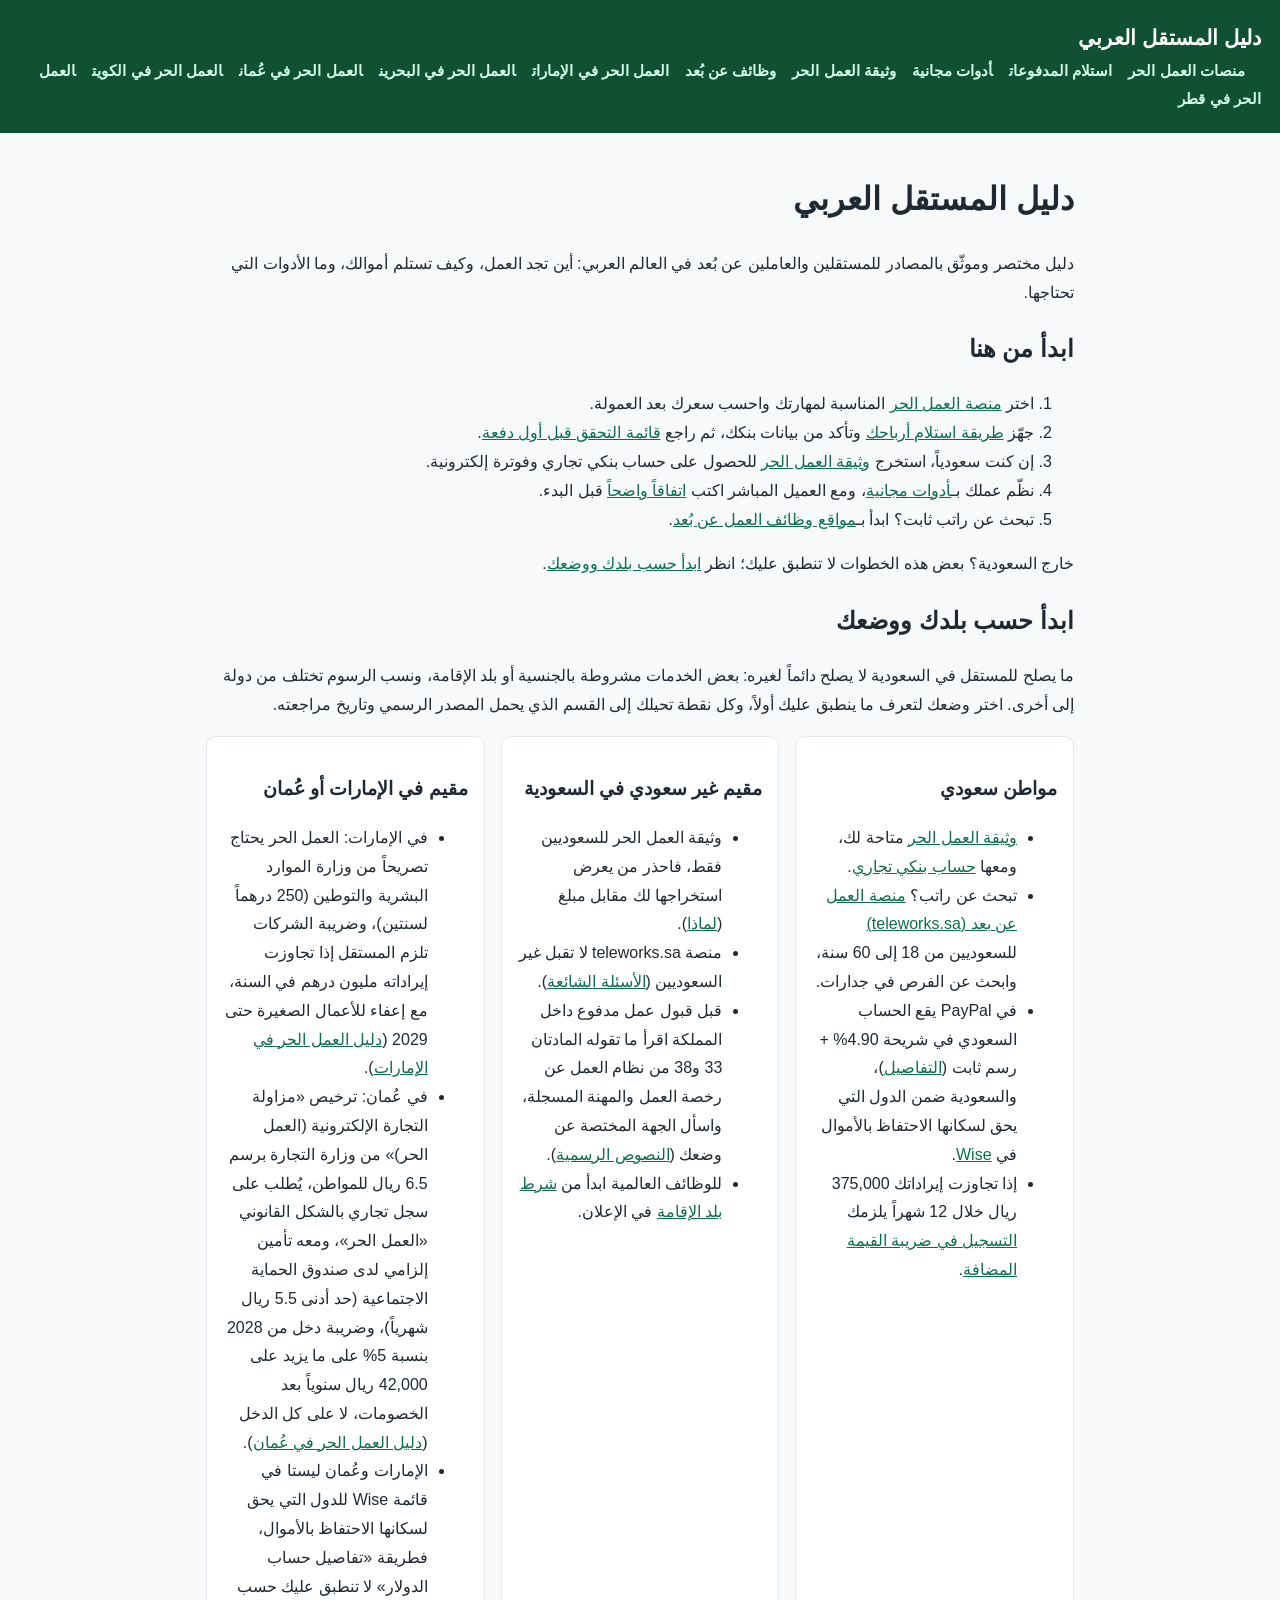
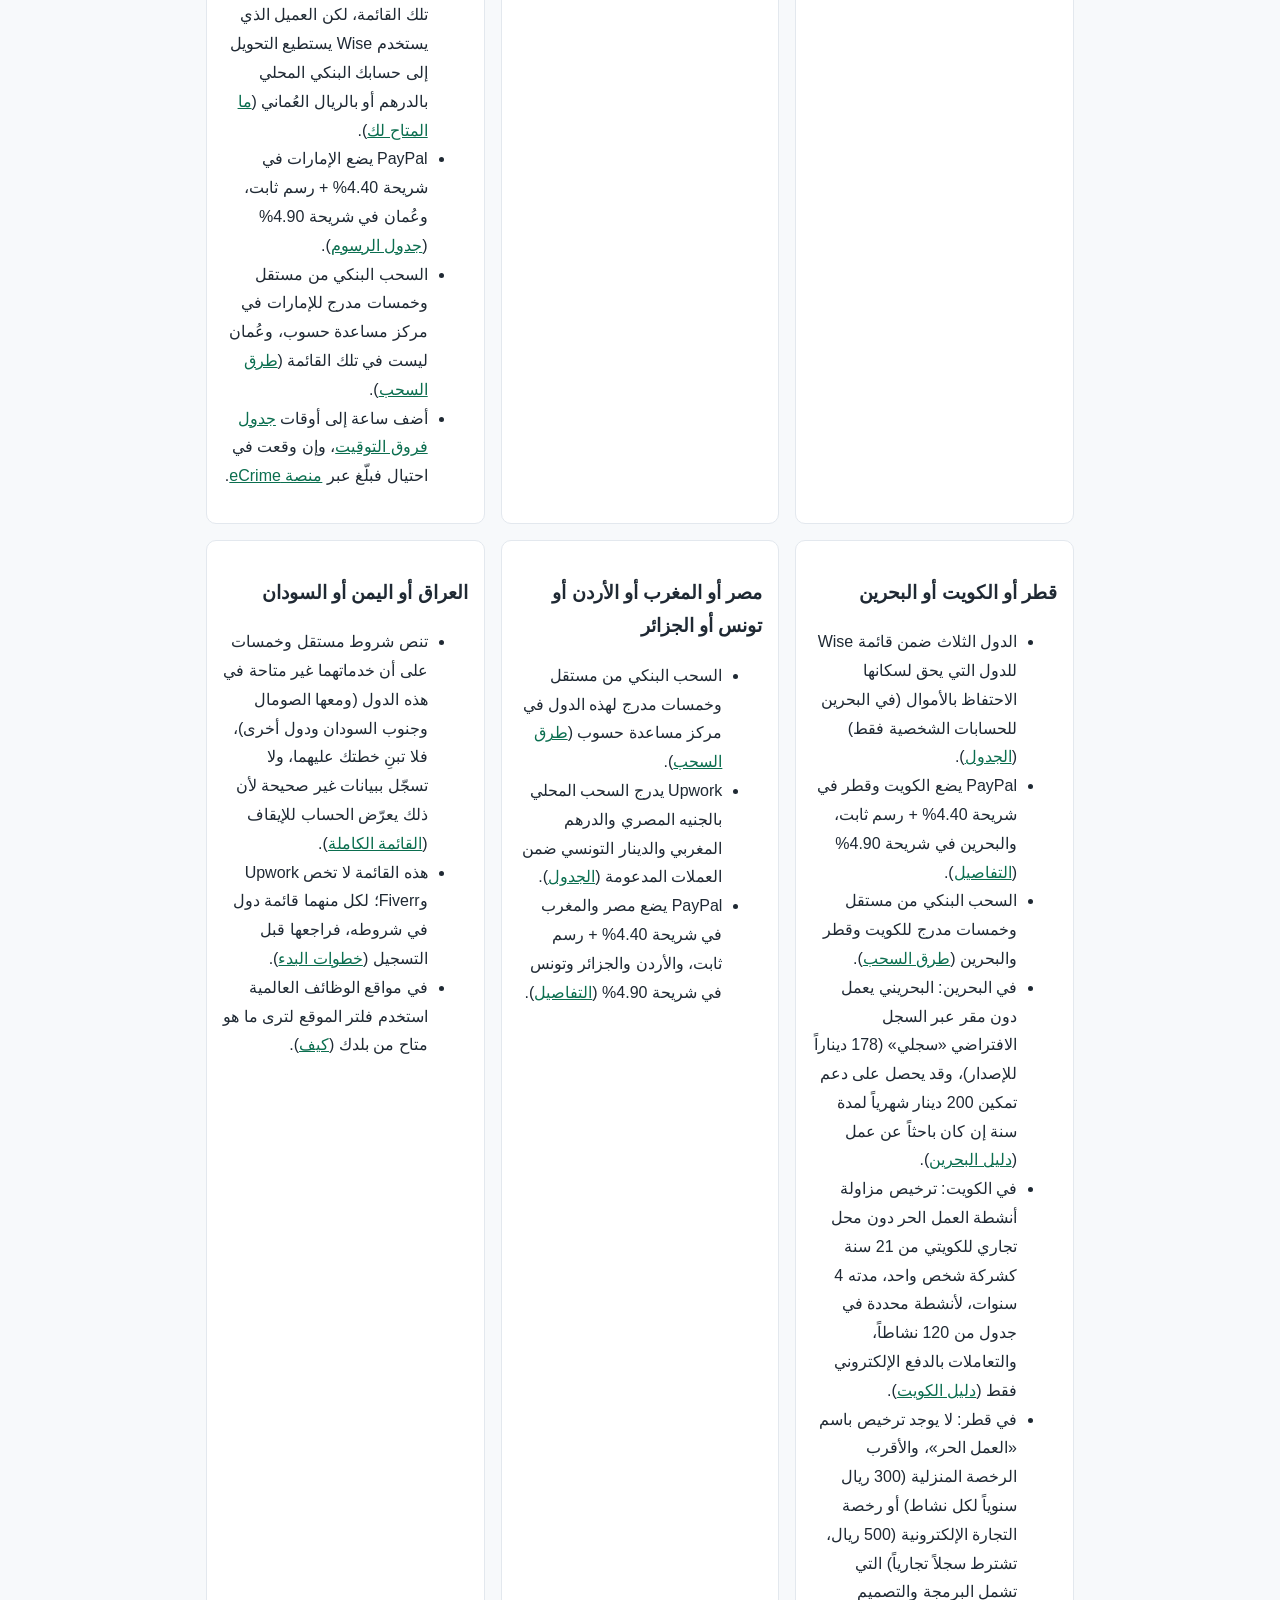
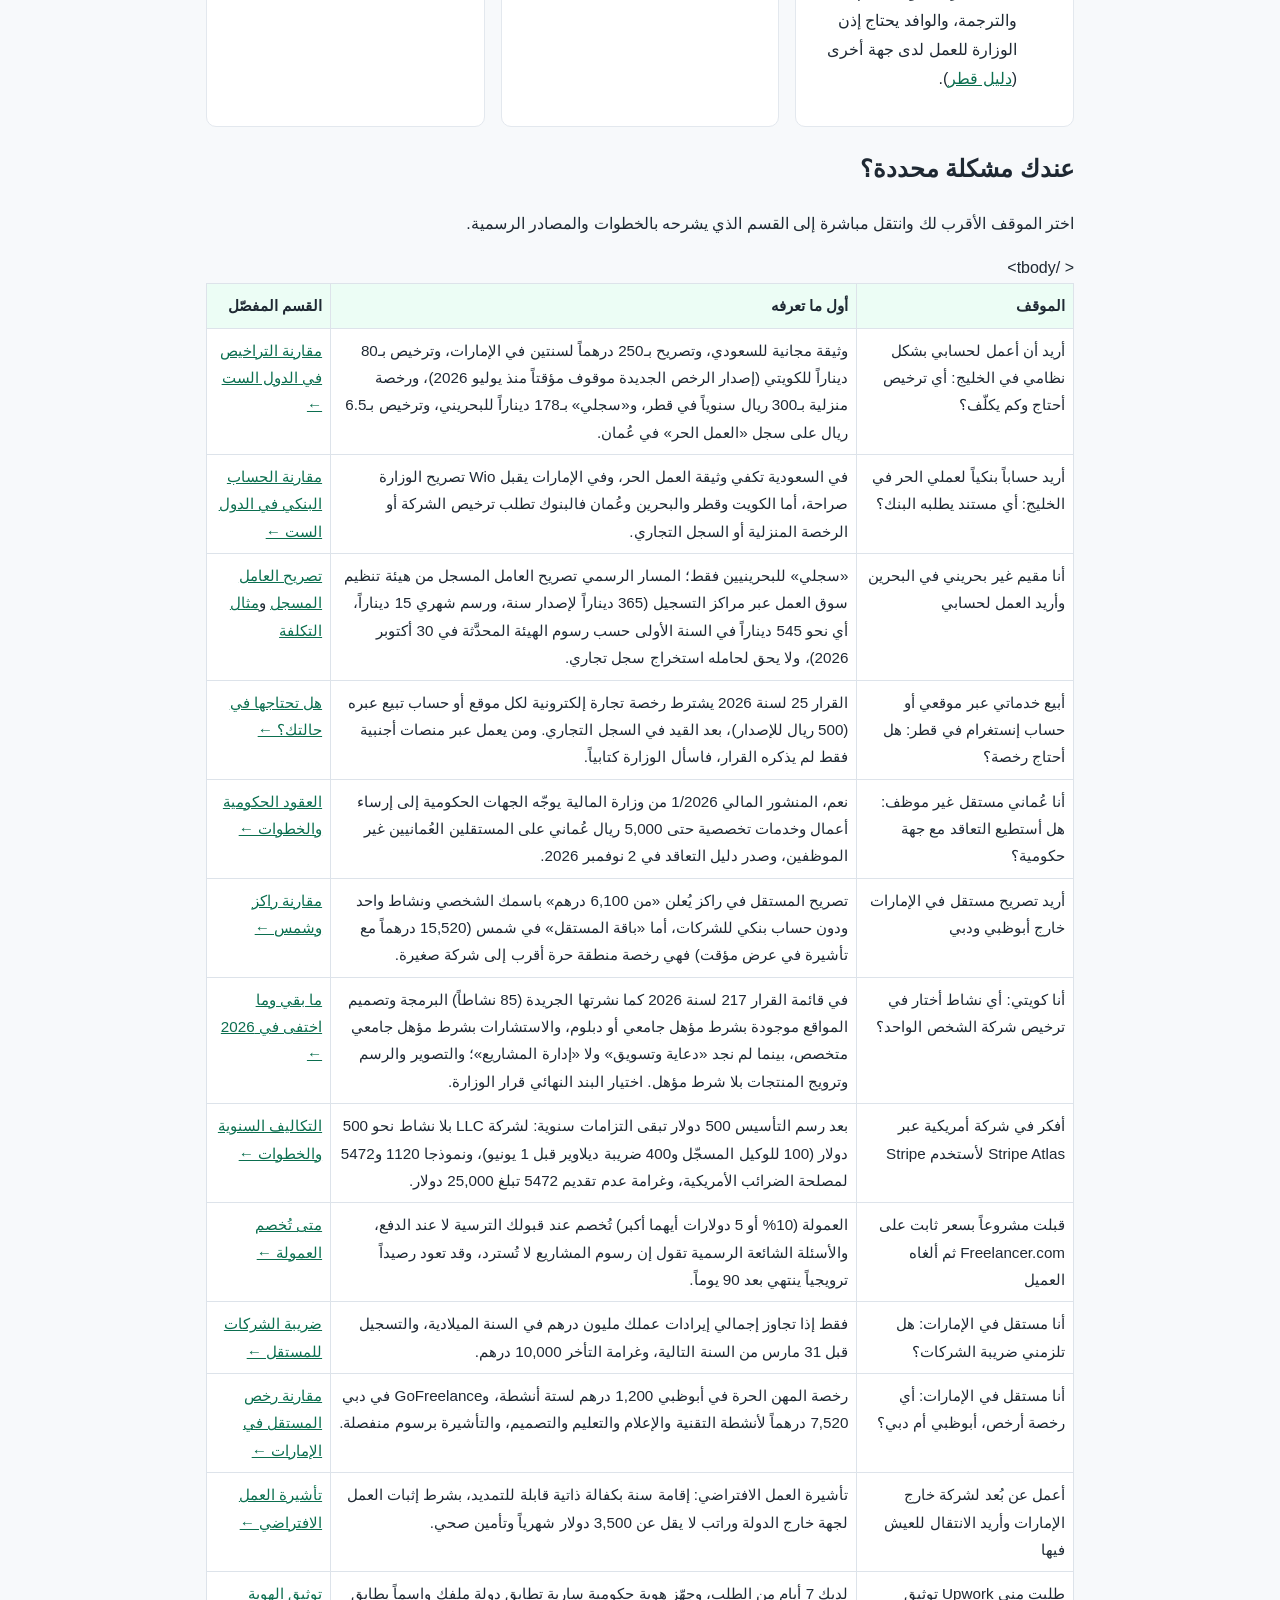
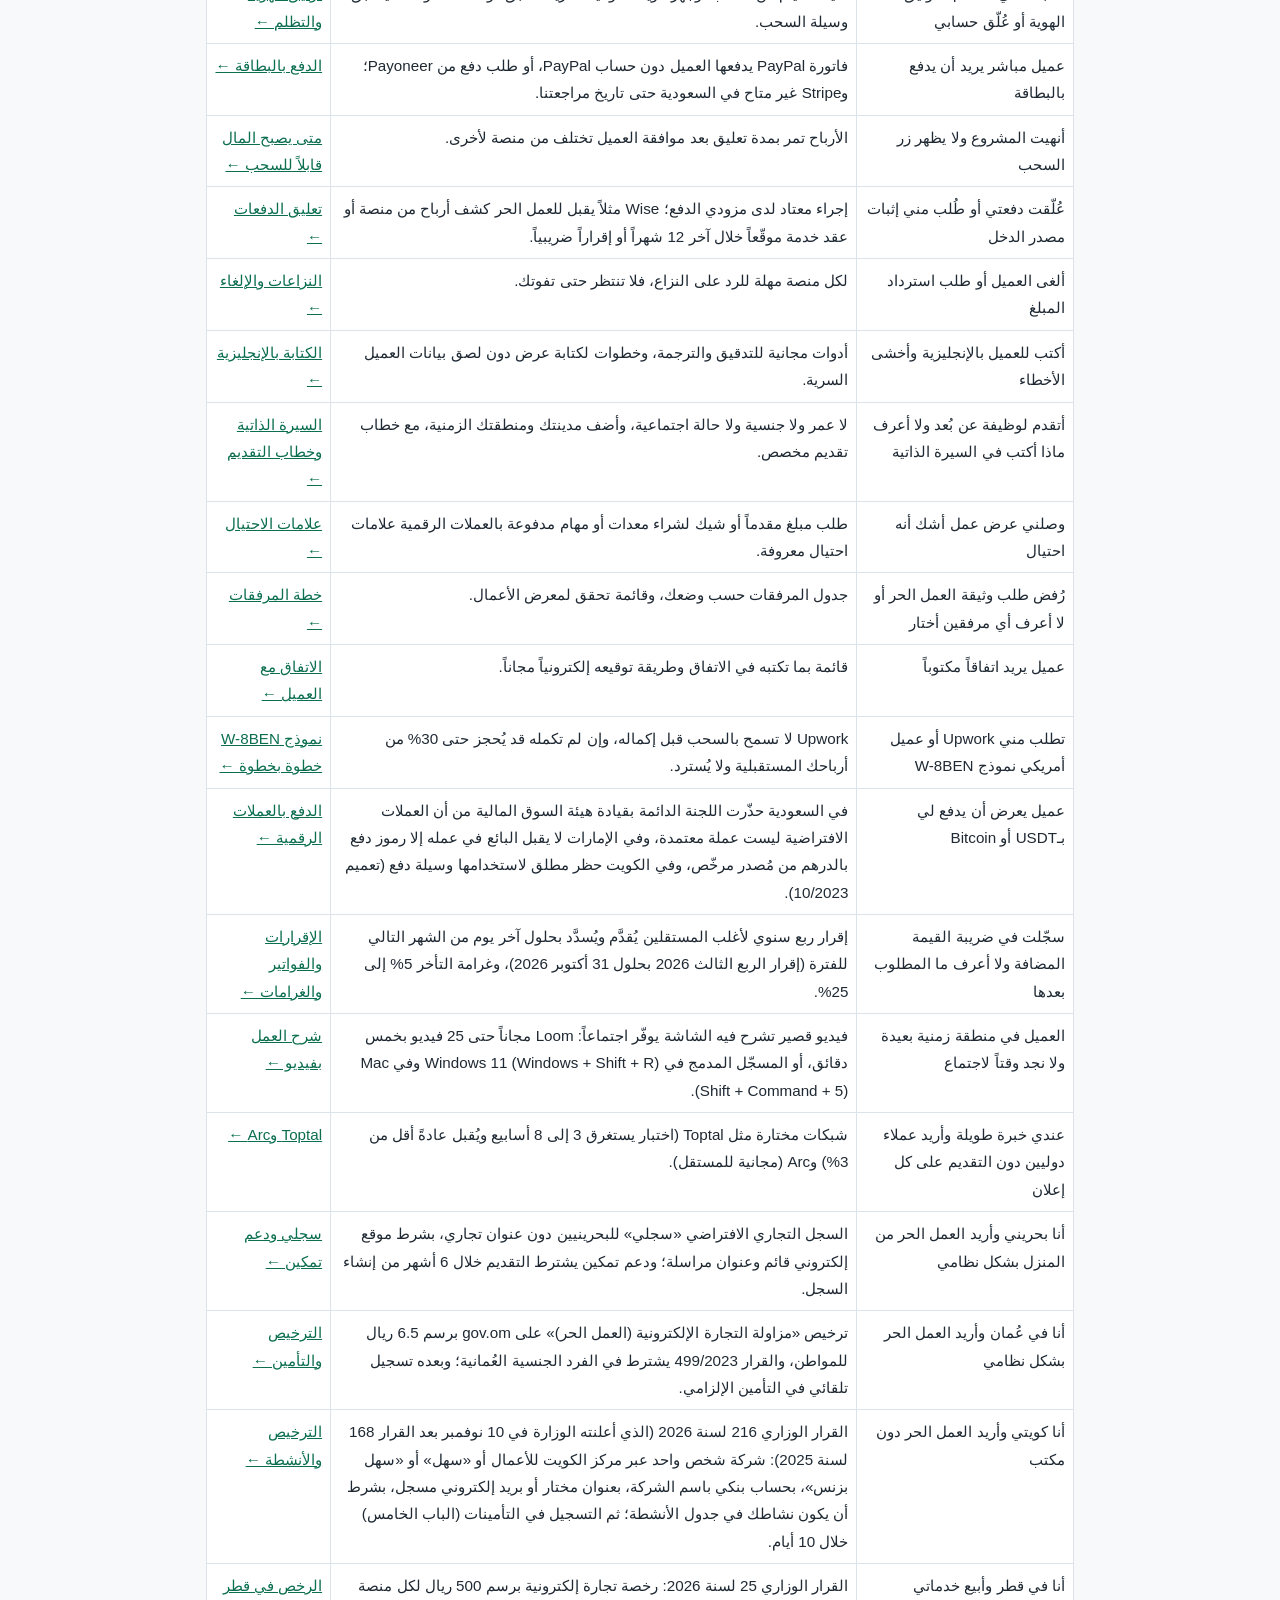
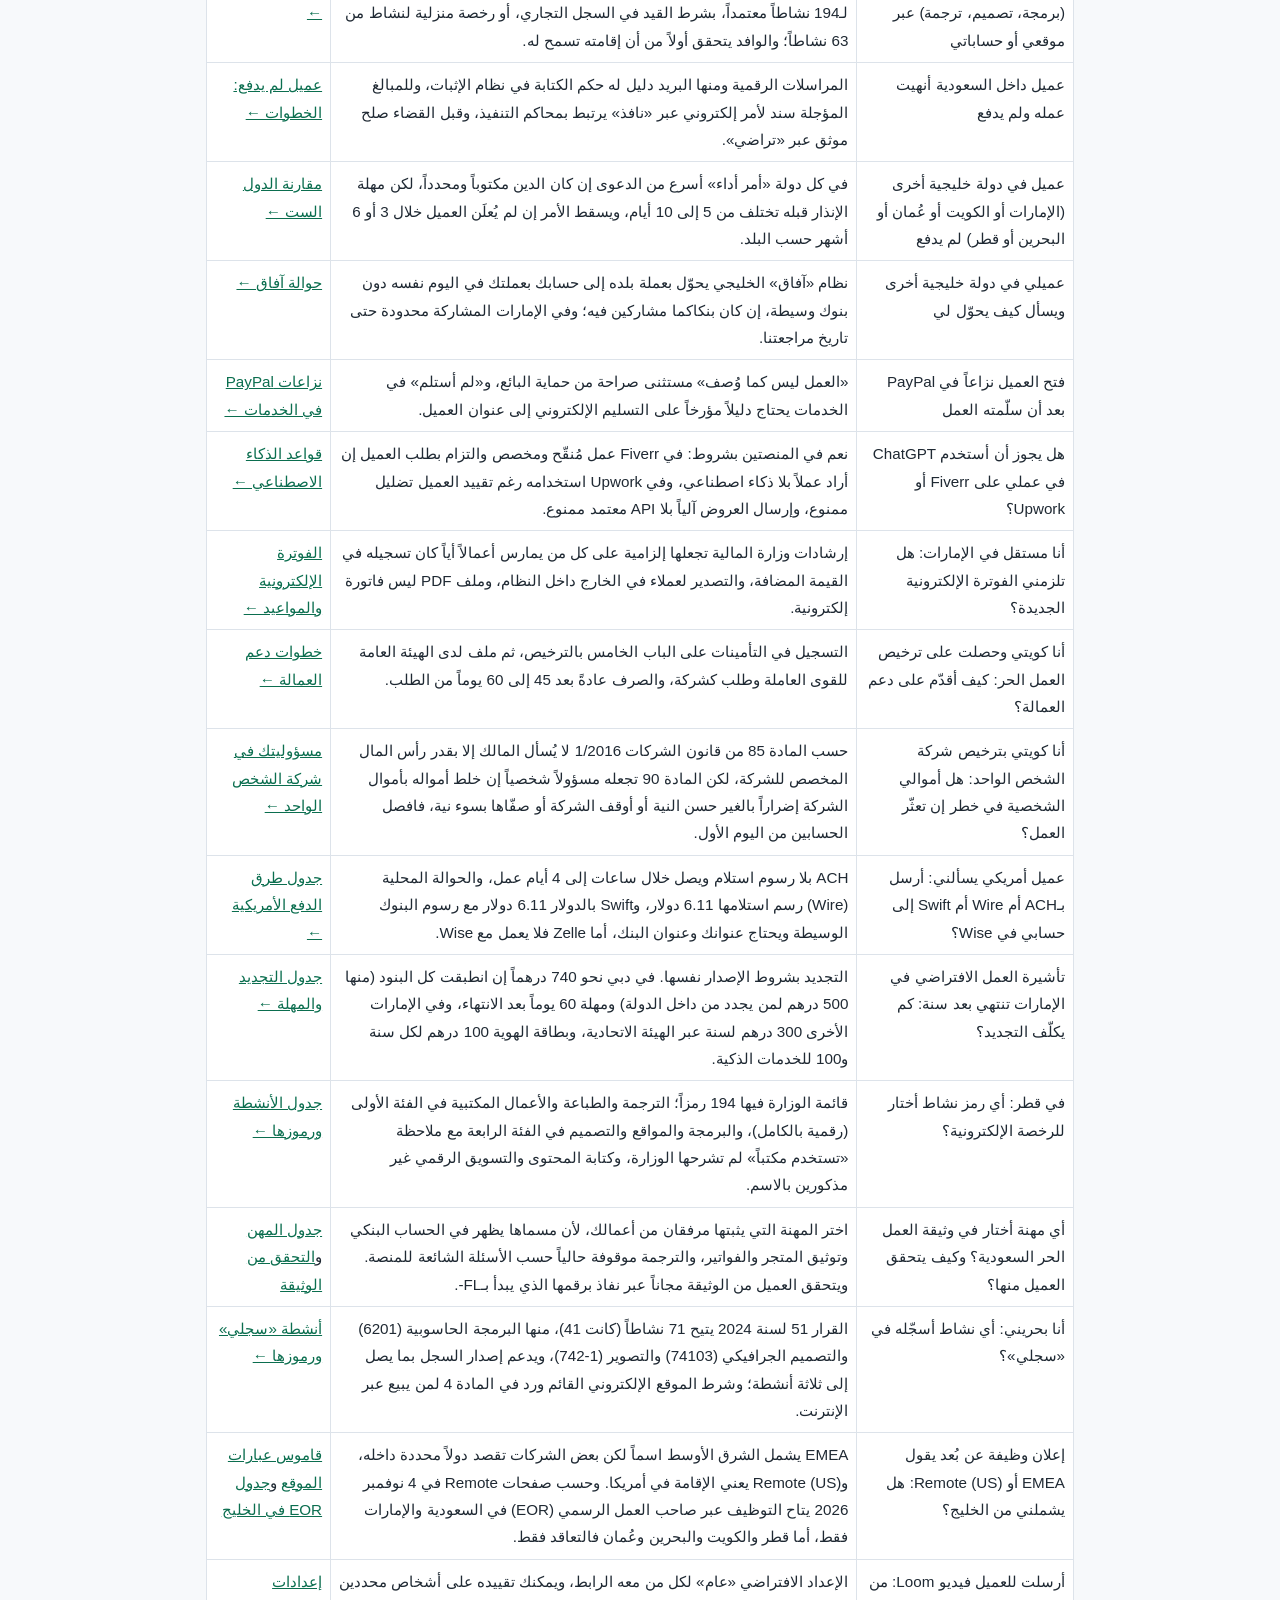
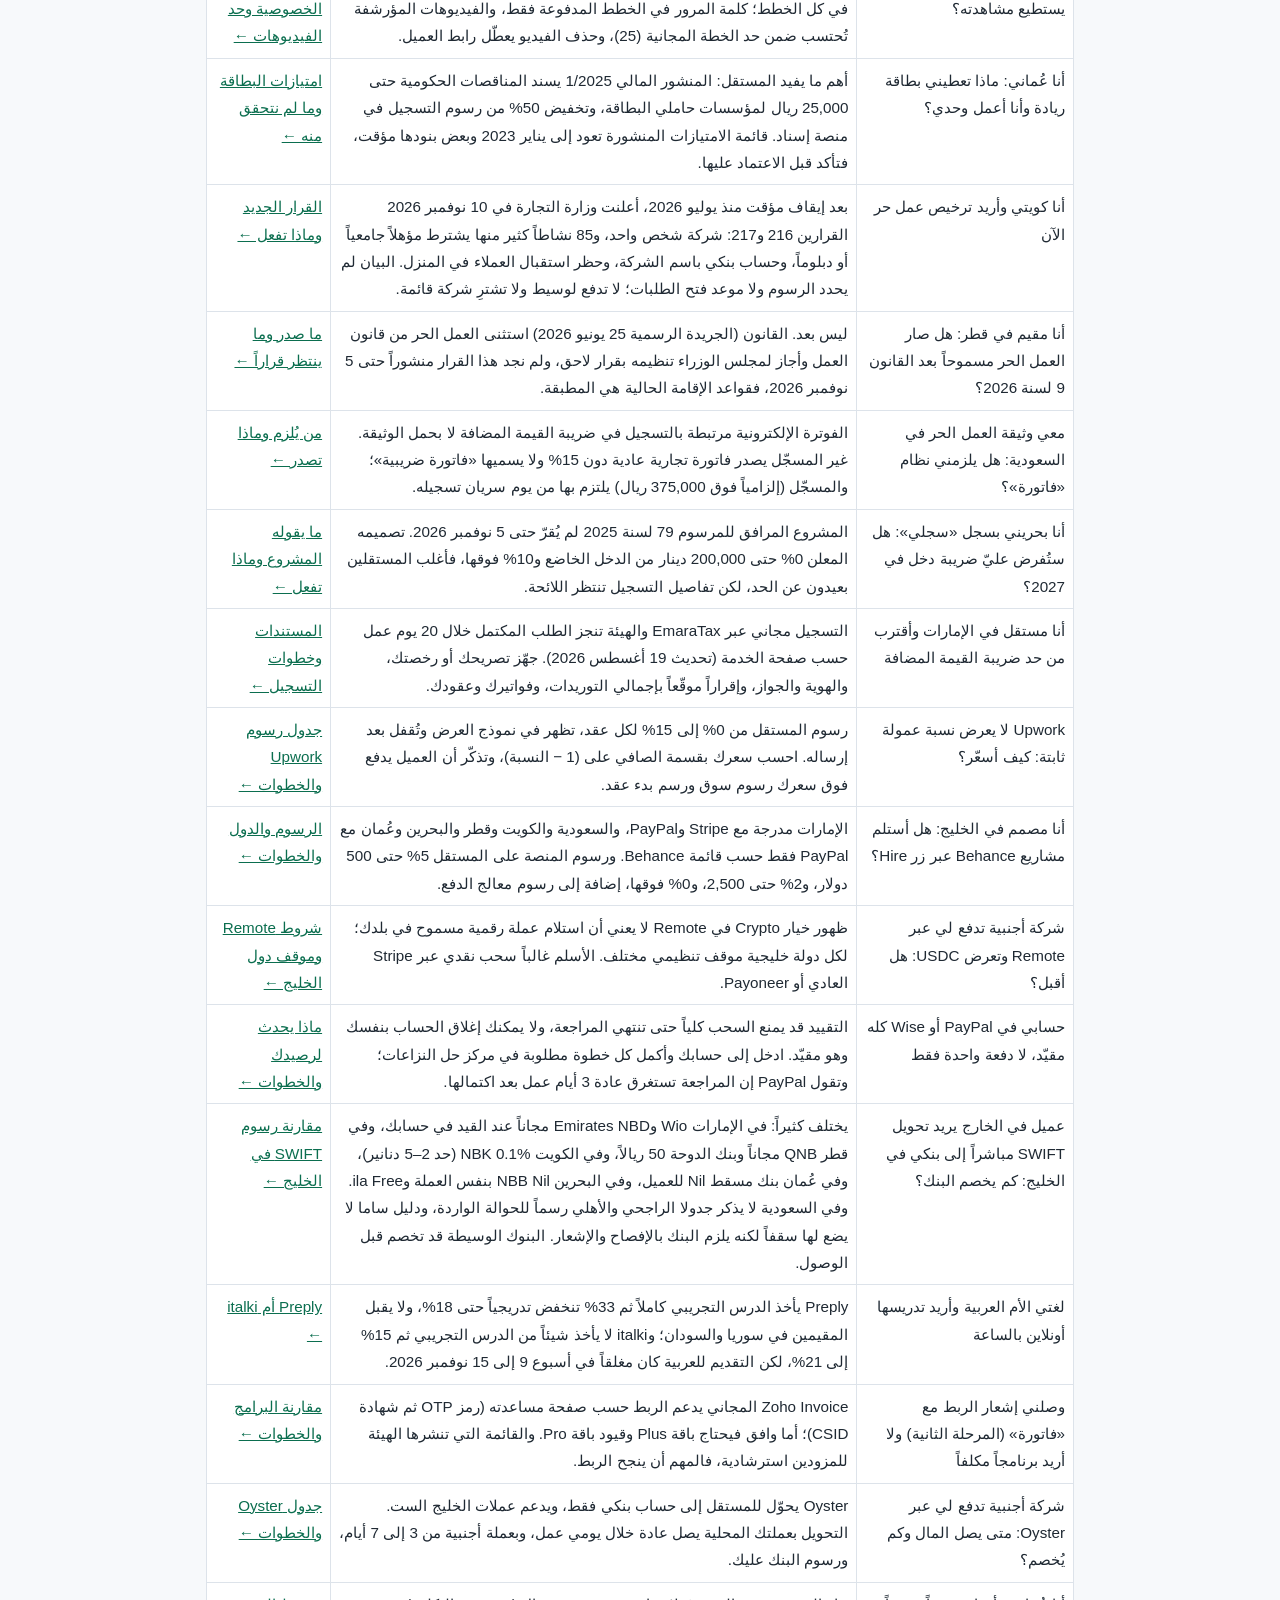
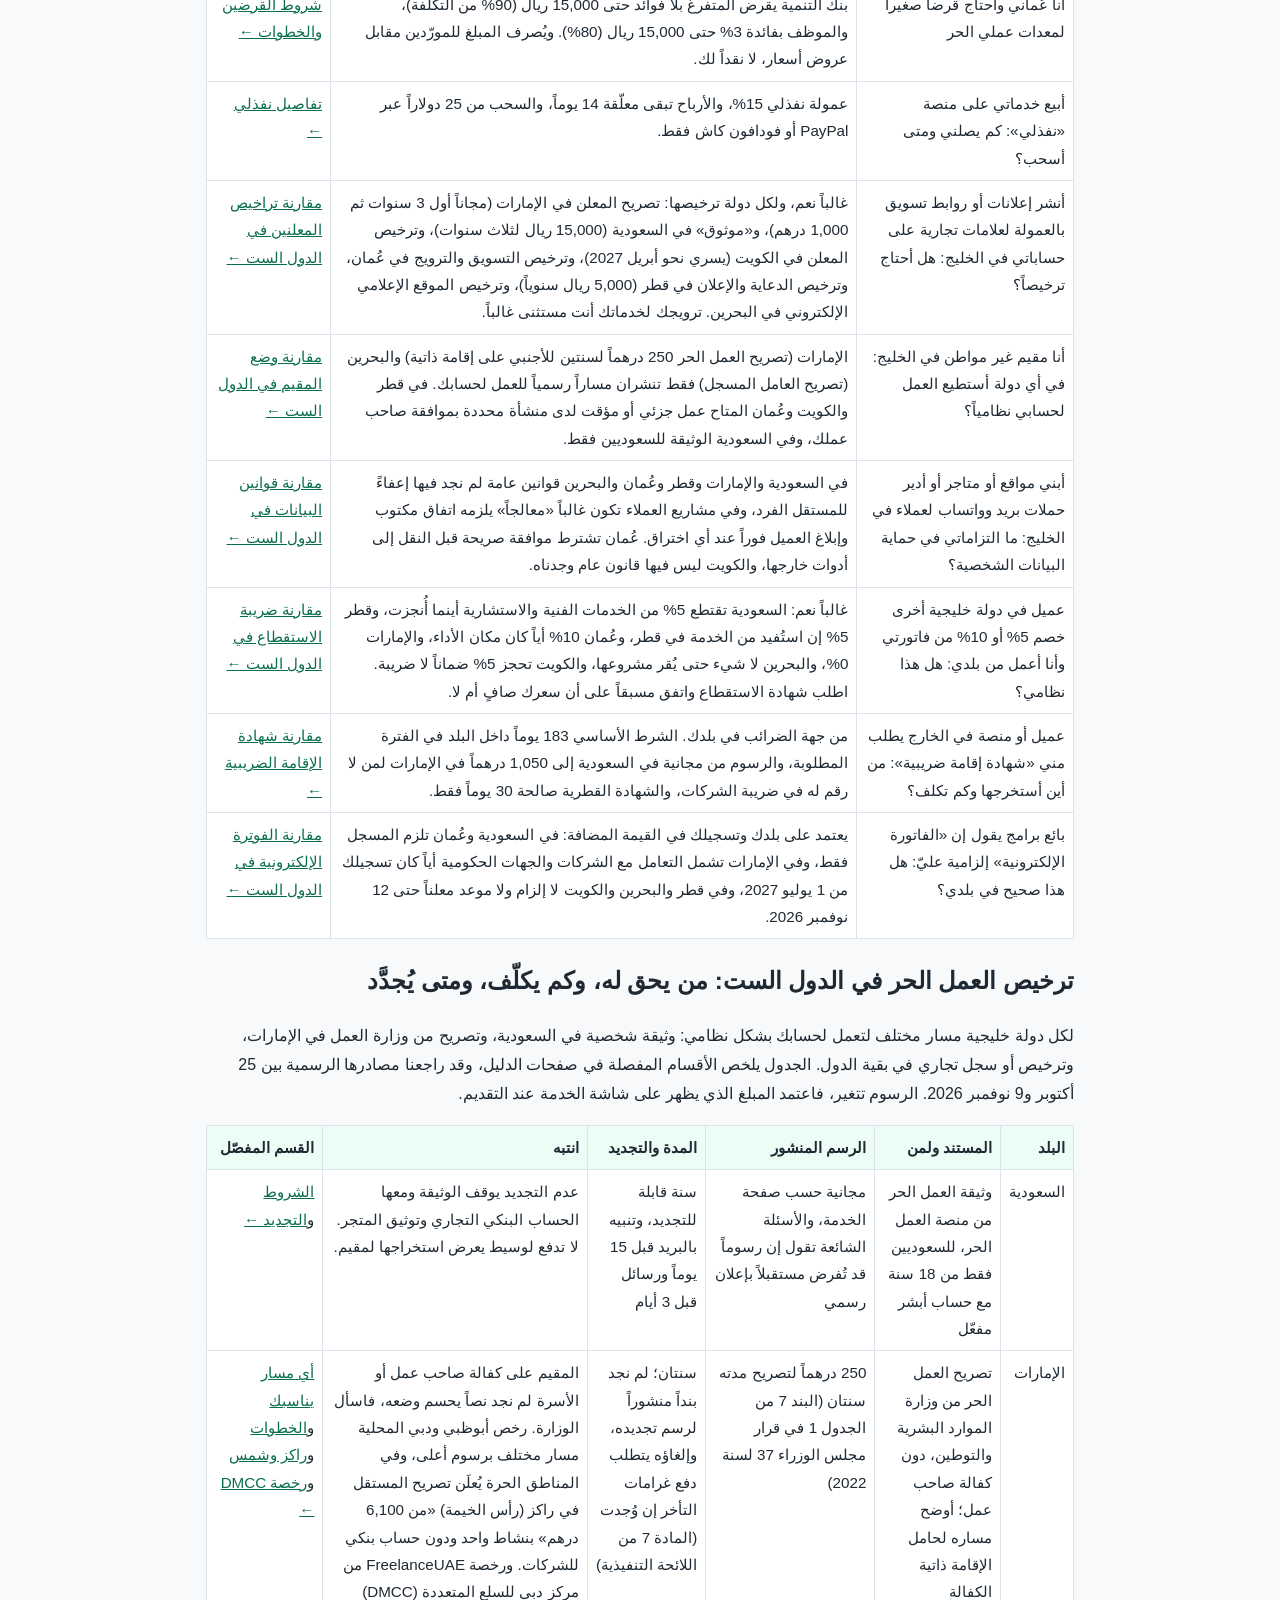
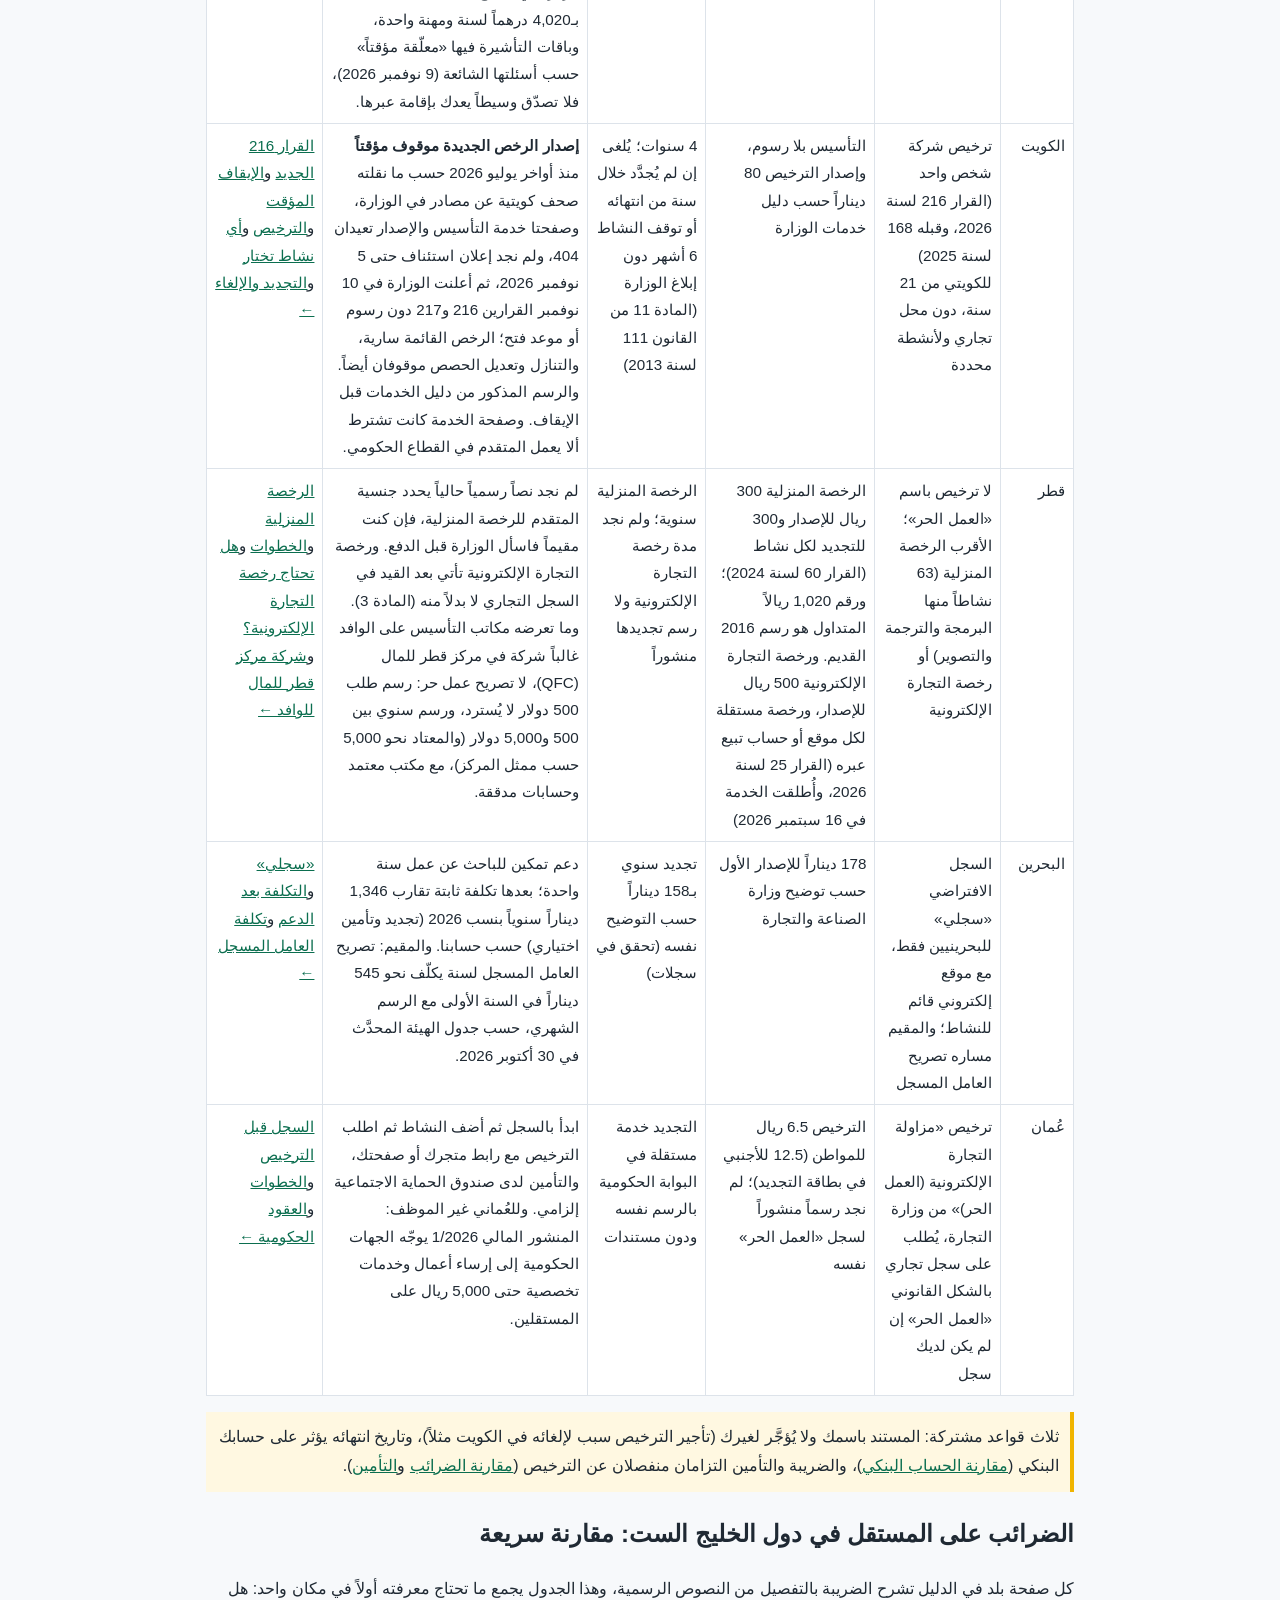
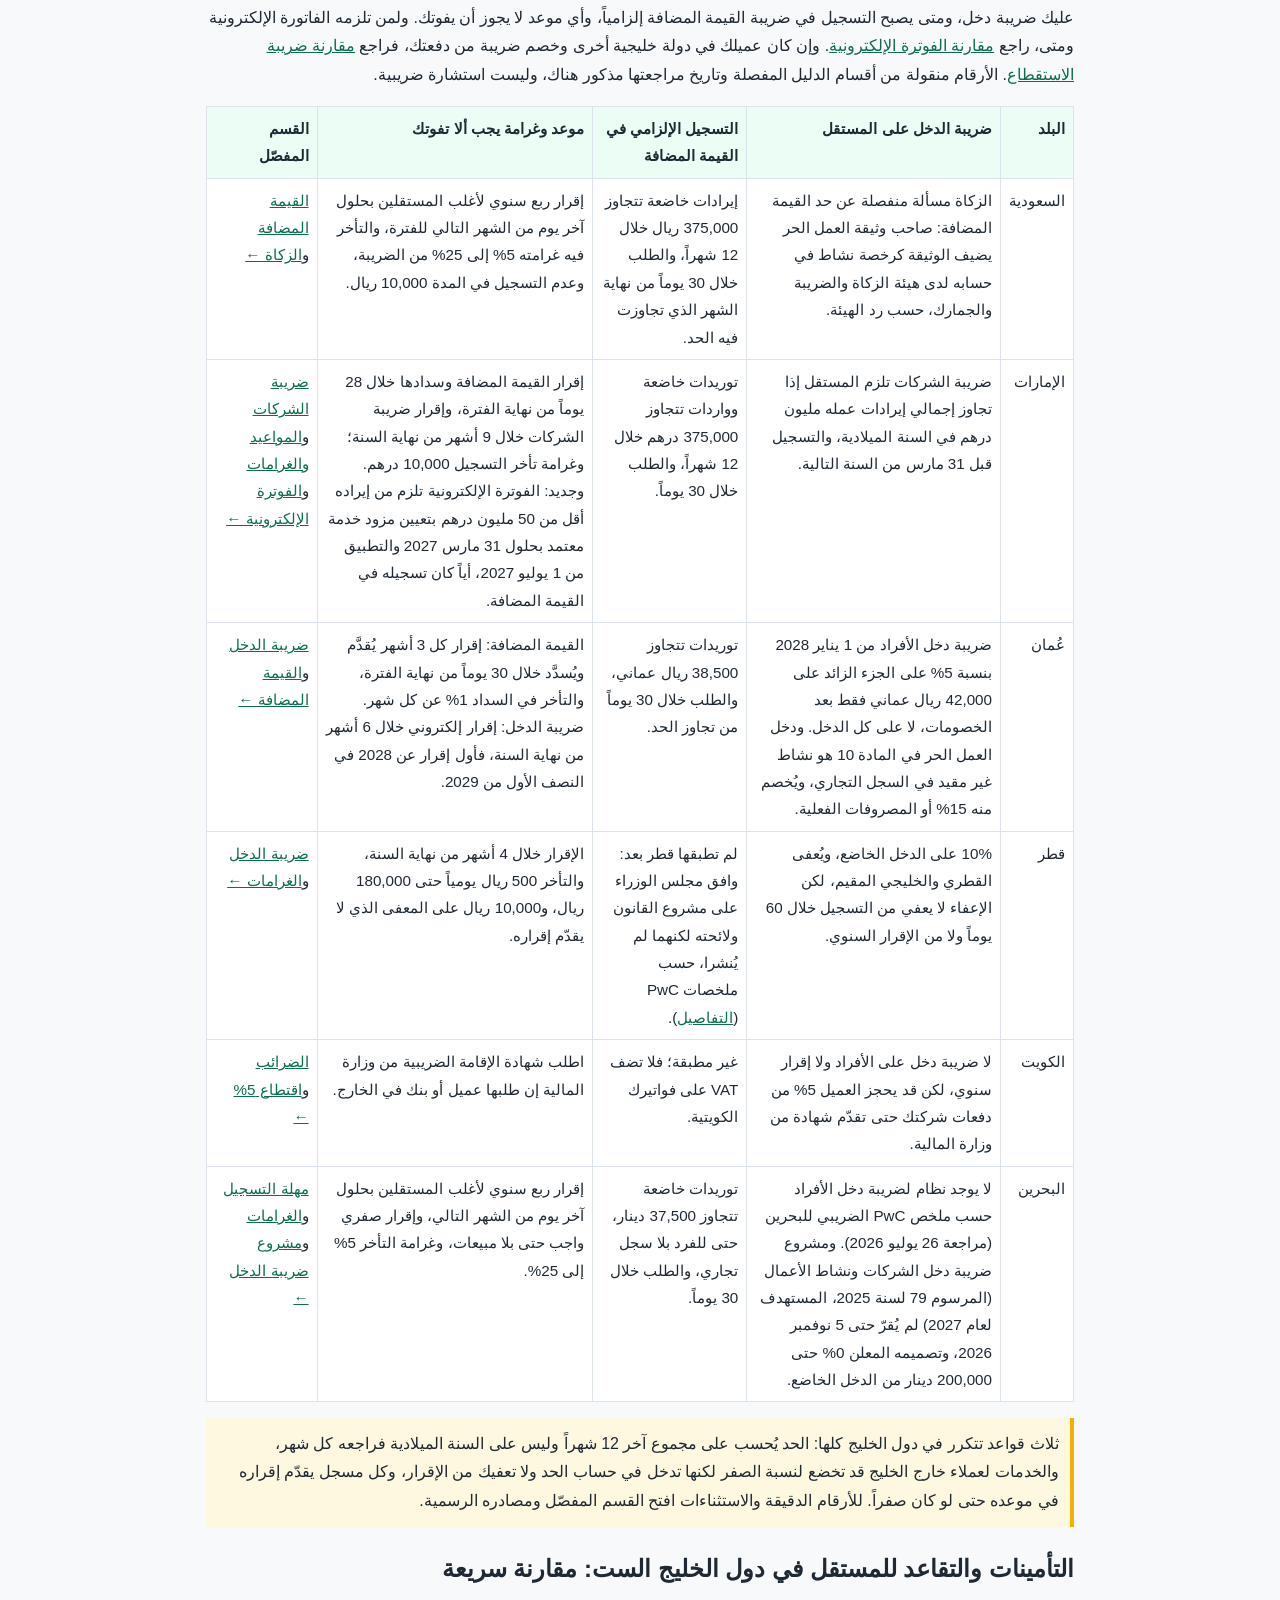
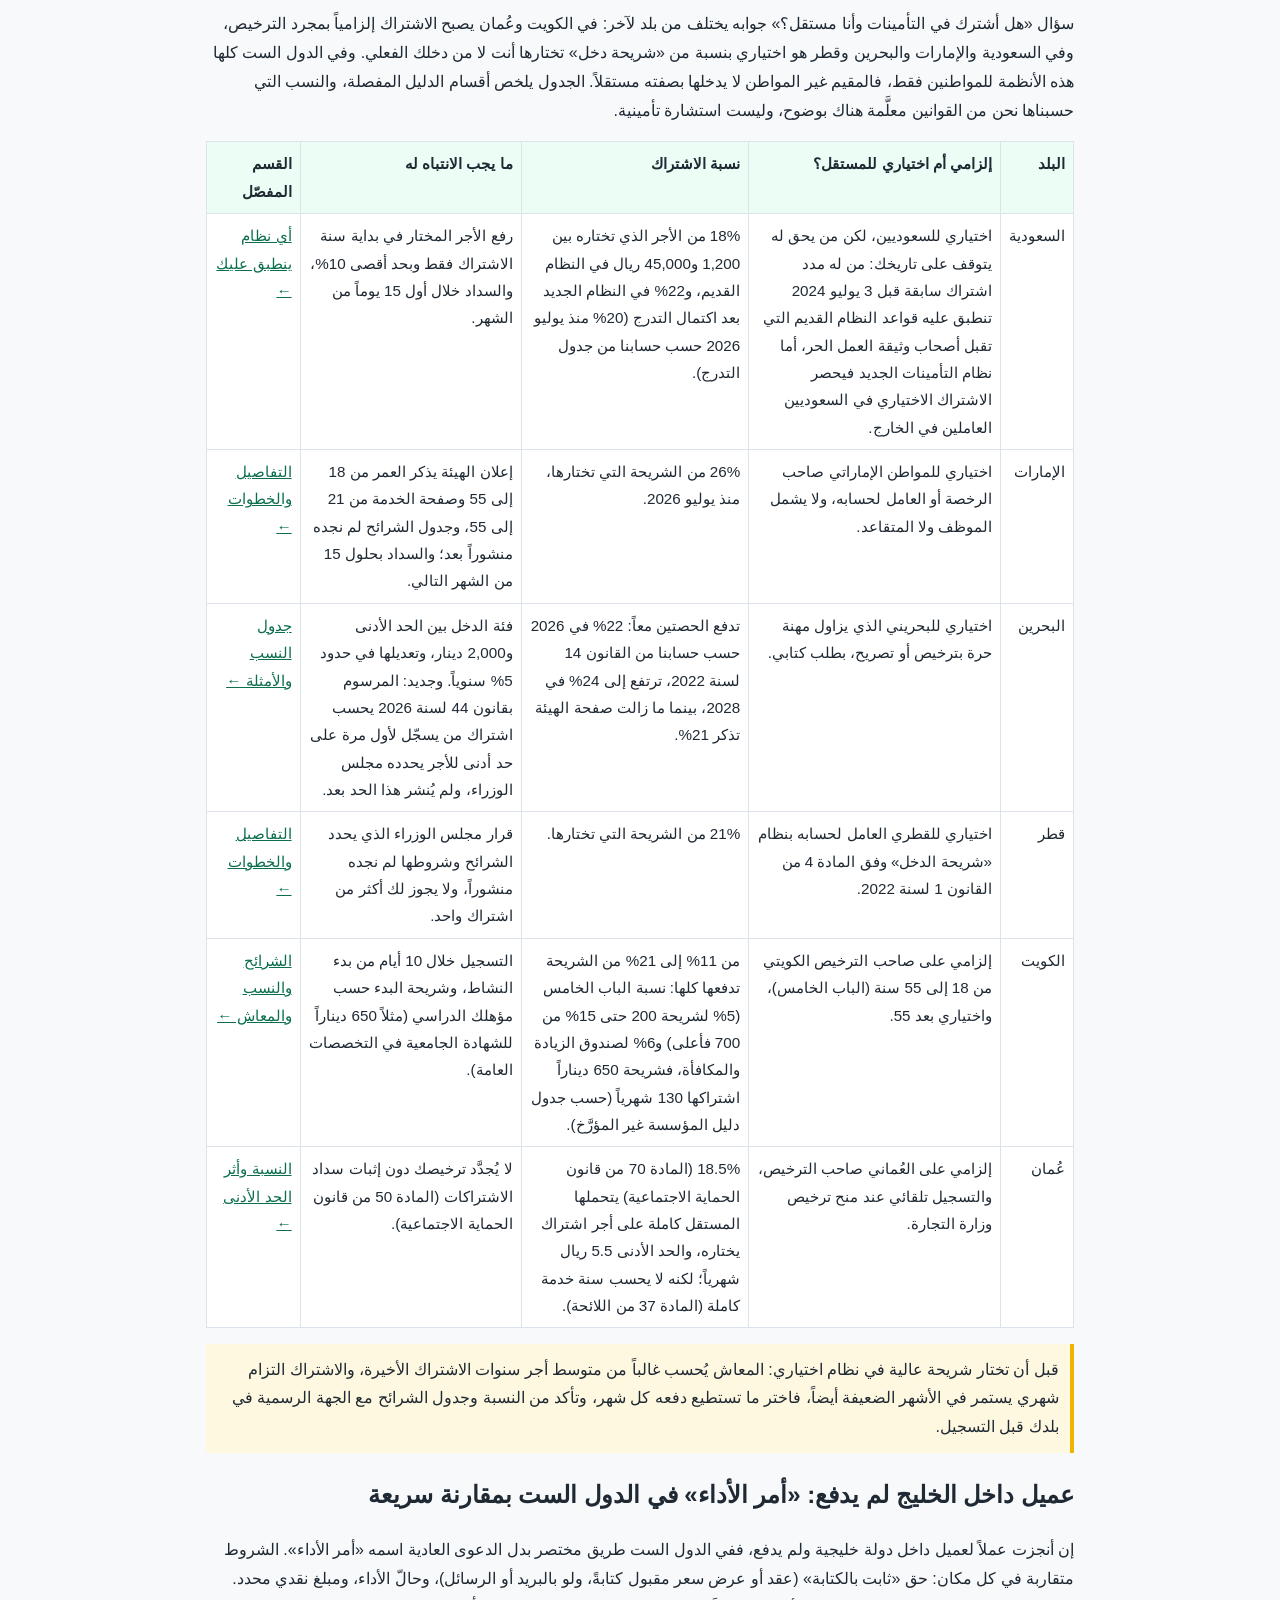
==== index.html @ 038fd0be "Kuwait: new #trc-kw table on the Kuwaiti tax residency certificate (183-day MOI entry/exit test, app" ====
<!doctype html><html lang="ar" dir="rtl"><head><meta charset="utf-8"><meta name="viewport" content="width=device-width,initial-scale=1"><title>دليل المستقل العربي: منصات العمل الحر واستلام المدفوعات والتراخيص في الخليج</title><meta name="description" content="دليل عربي للمستقلين في السعودية والخليج: عمولات المنصات، ورسوم SWIFT في بنوك الدول الست، ومن تلزمه الفاتورة الإلكترونية ومتى، والضرائب والتأمينات وحماية البيانات."><meta property="og:type" content="website"><meta property="og:site_name" content="دليل المستقل العربي"><meta property="og:locale" content="ar_AR"><meta property="og:title" content="دليل المستقل العربي: منصات العمل الحر واستلام المدفوعات والتراخيص في الخليج"><meta property="og:description" content="دليل عربي للمستقلين في السعودية والخليج: عمولات المنصات، ورسوم SWIFT في بنوك الدول الست، ومن تلزمه الفاتورة الإلكترونية ومتى، والضرائب والتأمينات وحماية البيانات."><meta property="og:url" content="https://semidictator.github.io/arab-freelancer-directory/"><meta name="twitter:card" content="summary"><link rel="canonical" href="https://semidictator.github.io/arab-freelancer-directory/"><link rel="stylesheet" href="style.css"><script type="application/ld+json">{"@context": "https://schema.org", "@graph": [{"@type": "WebSite", "name": "دليل المستقل العربي", "url": "https://semidictator.github.io/arab-freelancer-directory/", "inLanguage": "ar"}, {"@type": "FAQPage", "mainEntity": [{"@type": "Question", "name": "كم تأخذ منصات العمل الحر من أرباحي؟", "acceptedAnswer": {"@type": "Answer", "text": "حسب الصفحات الرسمية وقت المراجعة: مستقل 15% (العمولة الأساسية)، وخمسات 20%، وFiverr 20%، وUpwork من 0% إلى 15% حسب العقد، وFreelancer.com عشرة بالمئة أو 5 دولارات أيهما أكبر في مشاريع السعر الثابت."}}, {"@type": "Question", "name": "كيف أحسب سعري حتى يصلني المبلغ الذي أريده؟", "acceptedAnswer": {"@type": "Answer", "text": "اقسم الصافي الذي تريده على (1 ناقص نسبة العمولة). مثال: لتستلم 85 دولاراً على منصة عمولتها 15% اطلب 100 دولار. انتبه إلى الحد الأدنى للعمولة في بعض المنصات، مثل 5 دولارات في Freelancer.com."}}, {"@type": "Question", "name": "عميل من الخارج يريد أن يدفع لي مباشرة، ما أفضل طريقة؟", "acceptedAnswer": {"@type": "Answer", "text": "يعتمد على مكانه وطريقة دفعه: Wise مناسبة لعميل يدفع بتحويل بنكي عادي في بلده، وPayPal أسهل للعميل لكن رسوم الاستلام الدولي في السعودية 4.90% مع رسم ثابت، والتحويل البنكي المباشر (SWIFT) يحتاج آيبانك واتفاقاً على من يدفع الرسوم."}}, {"@type": "Question", "name": "هل أحتاج وثيقة العمل الحر في السعودية؟", "acceptedAnswer": {"@type": "Answer", "text": "الوثيقة للسعوديين من عمر 18 سنة، وتُستخرج عبر freelance.sa مجاناً حالياً حسب الصفحة الرسمية، ومن مزاياها فتح حساب بنكي تجاري. لا تدفع لأي وسيط يعرض استخراجها مقابل مبلغ."}}, {"@type": "Question", "name": "متى يلزمني التسجيل في ضريبة القيمة المضافة في السعودية؟", "acceptedAnswer": {"@type": "Answer", "text": "حسب هيئة الزكاة والضريبة والجمارك: التسجيل إلزامي إذا تجاوزت إيراداتك الخاضعة 375,000 ريال خلال 12 شهراً (فعلياً أو متوقعاً)، واختياري بين 187,500 و375,000 ريال."}}, {"@type": "Question", "name": "ما حد التسجيل الإلزامي في ضريبة القيمة المضافة في كل دولة خليجية؟", "acceptedAnswer": {"@type": "Answer", "text": "حسب أقسام الدليل المفصلة: السعودية 375,000 ريال والإمارات 375,000 درهم خلال 12 شهراً، وعُمان 38,500 ريال عماني، والبحرين 37,500 دينار، أما قطر والكويت فلا تطبقان ضريبة القيمة المضافة حتى تاريخ مراجعتنا. والخدمات لعملاء خارج الخليج قد تخضع لنسبة الصفر لكنها تدخل في حساب الحد."}}, {"@type": "Question", "name": "كيف أعرف أن عرض العمل عن بُعد وهمي؟", "acceptedAnswer": {"@type": "Answer", "text": "من أبرز العلامات التي تحذّر منها FBI وFTC: طلب دفع مبلغ مقدماً، أو إرسال شيك لتشتري به معدات، أو مهام «تحسين» مدفوعة بالعملات الرقمية، أو طلب بياناتك البنكية قبل التوظيف الفعلي."}}, {"@type": "Question", "name": "أنهيت المشروع في مستقل أو خمسات، فلماذا لا يظهر زر السحب؟", "acceptedAnswer": {"@type": "Answer", "text": "لأن الأرباح تمر بمدة تعليق قبل أن تصبح قابلة للسحب: في مستقل 14 يوم عمل حسب مركز المساعدة بعد موافقة صاحب المشروع على الاستلام، ثم يظهر الزر عند وصول الرصيد إلى الحد الأدنى (25 دولاراً عبر PayPal و250 دولاراً للحساب البنكي حسب شروط الاستخدام). وفي خمسات تُعد الخدمة مستلمة تلقائياً بعد 72 ساعة إن لم يرد المشتري. السحب إلى حساب شخصي باسمك فقط."}}, {"@type": "Question", "name": "هل تُسقط وثيقة العمل الحر دعم حساب المواطن؟", "acceptedAnswer": {"@type": "Answer", "text": "منصة العمل الحر تحيل هذا السؤال إلى الجهات المعنية، أما برنامج حساب المواطن فيطلب الإفصاح عن الدخل الإضافي ويستمر الدعم لمن تنطبق عليه شروط الأهلية؛ فالمؤثر هو الدخل الذي تفصح عنه لا الوثيقة نفسها. أدخل أرباحك تحت نوع «عوائد مالية وأعمال تجارية»، وحدّث بياناتك خلال 15 يوماً من أي تغيير."}}, {"@type": "Question", "name": "وثيقة العمل الحر أم سجل تجاري: أيهما أحتاج؟", "acceptedAnswer": {"@type": "Answer", "text": "إن كنت تقدم خدمة بنفسك (تصميم، برمجة، كتابة…) لعملاء أو عبر المنصات فالوثيقة تكفي غالباً، وإصدارها بلا رسوم حالياً. أما فتح محل أو استقدام عمالة أو الاستيراد والتصدير بكميات تجارية فيحتاج سجلاً تجارياً، وتأكيد بياناته السنوي 500 ريال حسب المنصة الوطنية."}}, {"@type": "Question", "name": "أنا موظف، هل يمكنني استخراج وثيقة العمل الحر؟", "acceptedAnswer": {"@type": "Answer", "text": "نعم حسب الأسئلة الشائعة لمنصة العمل الحر: القرار الوزاري يتيح التقديم لجميع المواطنين والمواطنات بمن فيهم الموظف الحكومي، لكن ممارسة المهنة تعتمد على اشتراطات الجهة المشرفة وجهة عملك. تأكد من لوائح جهة عملك قبل أن تبدأ."}}, {"@type": "Question", "name": "عميل طلب رقم واتساب أو أن يدفع لي خارج المنصة، هل أوافق؟", "acceptedAnswer": {"@type": "Answer", "text": "لا. شروط مستقل وخمسات تمنع طلب التواصل أو الدفع خارج الموقع وقد يُوقف الحساب مؤقتاً أو دائماً، وFiverr تسمح بأدوات تواصل خارجية فقط بعد تقديم الطلب ولا تسمح بالدفع خارجها، وUpwork تمنع التواصل والدفع خارجها لمدة 24 شهراً من أول تعرّف على العميل عبرها إلا بدفع رسوم التحويل (Conversion Fee). وفي كل الحالات تفقد حماية المنصة للدفع."}}, {"@type": "Question", "name": "العميل ألغى المشروع أو طلب استرداد المبلغ بعد أن سلّمت العمل، ماذا أفعل؟", "acceptedAnswer": {"@type": "Answer", "text": "تصرّف قبل انتهاء المهلة: في Upwork (سعر ثابت) لديك 7 أيام تقويمية لتقديم نزاع وإلا يُعاد المبلغ المتبقي للعميل، وفي Fiverr يُلغى الطلب تلقائياً إن لم ترد على طلب الإلغاء خلال 48 ساعة. وفي مستقل يحكم مركز المساعدة عند الخلاف وحكمه ملزم للطرفين. جهّز ما يثبت التسليم داخل المنصة قبل أن تضغط أي زر."}}, {"@type": "Question", "name": "دفعتي معلّقة في PayPal أو طلبت Wise إثبات مصدر الدخل، هل هذه مشكلة؟", "acceptedAnswer": {"@type": "Answer", "text": "غالباً إجراء معتاد. في PayPal تُتاح الدفعة مقابل الخدمات عادة بعد 7 أيام من تحديث الطلب إلى «مكتملة»، ونادراً حتى 21 يوماً. وWise تقبل للعمل الحر كشف أرباح من منصة، أو عقداً موقّعاً خلال آخر 12 شهراً يذكر المبلغ الإجمالي وفترة الدفع، أو إقراراً ضريبياً. لا تدفع أي «رسوم فك تعليق» لمن يراسلك."}}, {"@type": "Question", "name": "أنا مقيم في الإمارات أو عُمان، هل أستطيع استلام الدولار عبر Wise؟", "acceptedAnswer": {"@type": "Answer", "text": "حسب قائمة Wise الرسمية التي راجعناها، الإمارات وعُمان ليستا ضمن الدول التي يحق لسكانها الاحتفاظ برصيد وتفاصيل حساب للاستلام، بخلاف السعودية وقطر والكويت والبحرين. لكن العميل الذي يستخدم Wise يستطيع الإرسال إلى حسابك البنكي المحلي بالدرهم أو الريال العُماني دون أن تحتاج حساب Wise."}}, {"@type": "Question", "name": "وقعت في احتيال وظيفة عن بُعد، أين أبلّغ في السعودية؟", "acceptedAnswer": {"@type": "Answer", "text": "اتصل ببنكك أو محفظتك فوراً لإيقاف البطاقة ووقف أي عملية معلّقة، ثم بلّغ أقرب مركز شرطة أو 911 (الرياض والشرقية ومكة) أو 999 (بقية المناطق)، واحتفظ بالأدلة. وإن لم يعالج البنك بلاغك فلديك خدمة الشكوى على المؤسسات المالية لدى البنك المركزي السعودي. احذر ممن يتصل بك لاحقاً بحجة «استرجاع أموالك»."}}, {"@type": "Question", "name": "عندي عميل مباشر من خارج المنصات ولا أضمن أنه سيدفع، ماذا أفعل؟", "acceptedAnswer": {"@type": "Answer", "text": "يمكنك دعوته إلى Upwork عبر Direct Contracts بعمولة ثابتة 5% من قيمة العقد (0% لمشتركي Freelancer Plus النشطين)، أو إلى Freelancer.com عبر رابط no-commission بعمولة 0% إن سبق أن عمل معك ودفع لك، أو بعرض سعر (Quote) بعمولة 3% لعميل جديد. الشرط في الحالتين أن يكون العميل جديداً بلا حساب نشط، فتحصل على حجز المال مقدماً وآلية النزاع. ولا تخلط هذا بنقل عميل تعرفت عليه داخل المنصة إلى خارجها، فهذا مخالفة."}}, {"@type": "Question", "name": "أنا مقيم غير سعودي، هل أستطيع استخراج وثيقة العمل الحر؟", "acceptedAnswer": {"@type": "Answer", "text": "لا حسب المصادر الرسمية التي راجعناها: الأسئلة الشائعة لمنصة العمل الحر وصفحة الخدمة لدى وزارة الموارد البشرية تشترطان أن يكون المتقدم سعودي الجنسية، والقرار الوزاري 99439 يحصرها في المواطنين. أي جهة تعرض استخراجها للمقيمين مقابل مبلغ هي على الأرجح احتيال، والمسار الرسمي للأجنبي لممارسة نشاط لحسابه هو تسجيل استثمار عبر وزارة الاستثمار."}}, {"@type": "Question", "name": "ماذا أكتب في الاتفاق مع العميل المباشر، وكيف يوقّعه مجاناً؟", "acceptedAnswer": {"@type": "Answer", "text": "اكتب نطاق العمل وما ليس ضمنه، وعدد التعديلات، والسعر والعملة وطريقة الدفع ومن يتحمل رسوم التحويل، والدفعة المقدمة ومواعيد الدفعات، ومواعيد التسليم ومدة المراجعة، وانتقال الملكية بعد الدفع الكامل، وما يُدفع عند الإلغاء. وللتوقيع تعطيك خطة Zoho Sign المجانية مستخدماً واحداً و5 طلبات توقيع شهرياً، والعميل لا يحتاج حساباً ليوقّع. هذه نقاط تنظيمية وليست استشارة قانونية."}}, {"@type": "Question", "name": "شركة تعمل عن بُعد طلبت مقابلة نصية فقط ومشروعاً تجريبياً طويلاً، هل هي احتيال؟", "acceptedAnswer": {"@type": "Answer", "text": "ليس بالضرورة. شركة Automattic مثلاً تبدأ معظم مقابلاتها نصياً عبر Slack، وتدفع عن المشروع التجريبي 25 دولاراً للساعة حسب صفحاتها الرسمية. الفرق المهم أن تكون الوظيفة منشورة في صفحة الوظائف على موقع الشركة الرسمي، وألا يطلب منك أحد مالاً أو بيانات بطاقتك. واسأل كتابياً قبل أي اختبار طويل: هل هو مدفوع؟ وكم ساعة متوقعة؟"}}, {"@type": "Question", "name": "وافق العميل على عملي في Upwork أو Fiverr، فمتى أستطيع سحب المال؟", "acceptedAnswer": {"@type": "Answer", "text": "حسب الصفحات الرسمية التي راجعناها: في Upwork تتاح أرباح العقد بسعر ثابت بعد خمسة أيام من موافقة العميل على المرحلة، وأرباح العقد بالساعة بعد عشرة أيام من نهاية أسبوع العمل، وأي طريقة سحب جديدة تُفعّل بعد ثلاثة أيام. وفي Fiverr تصبح الأرباح جاهزة بعد اكتمال الطلب، مع انتظار 24 ساعة بعد أول سحب أو بعد إضافة طريقة سحب أو تغييرها. لذلك أضف طريقة السحب في أول أسبوع قبل أن تحتاجها."}}, {"@type": "Question", "name": "شركة عن بُعد سألتني عن الراتب المتوقع، ماذا أكتب؟", "acceptedAnswer": {"@type": "Answer", "text": "ابحث أولاً عن نطاق الراتب في الإعلان أو صفحة الوظيفة، فإن لم تجده فاسأل كتابياً: هل تدفعون نطاقاً عالمياً أم حسب الدولة؟ بعض الشركات مثل Automattic تقول إنها تدفع حسب نطاقات عالمية بغض النظر عن مكانك، وأخرى مثل GitLab تقول إنها تدفع حسب سوق العمل في بلدك، فلا تخفّض رقمك تلقائياً لأنك في الخليج. واذكر العملة، وهل الرقم سنوي أم شهري، وهل هو إجمالي أم صافٍ، وارفعه إن كنت متعاقداً بلا إجازات أو تأمين."}}, {"@type": "Question", "name": "أنهيت أول مشروع، كيف أبني تقييماً قوياً في المنصة؟", "acceptedAnswer": {"@type": "Answer", "text": "كل منصة تقيس السمعة بطريقة مختلفة: مستقل يقيّمك في ستة معايير منها التسليم في الموعد والتواصل، وUpwork تعتمد نسبة نجاح العمل (90% فأكثر ممتازة)، وFiverr تحتسب معدل الرد على الرسائل الجديدة خلال 24 ساعة. عملياً: اقبل ما تستطيع تسليمه قبل الموعد، واتفق على المخرجات والتعديلات كتابياً داخل المنصة، ورد على الرسائل خلال يوم، ولا تشترِ تقييمات ولا تفتح حساباً ثانياً."}}, {"@type": "Question", "name": "طلبت مني Upwork توثيق الهوية، ماذا أجهّز وكم لدي من الوقت؟", "acceptedAnswer": {"@type": "Answer", "text": "لديك 7 أيام من الطلب وإلا قد يُعلَّق الحساب. جهّز هوية حكومية سارية بصورة (جواز السفر لا يحتاج عنواناً) تطابق دولتها الدولة في ملفك، وهاتفاً بكاميرا لمسح رمز QR أو لمكالمة فيديو قصيرة. ويجب أن يطابق الاسم في الهوية اسم وسيلة السحب. وبدون توثيق لا تستطيع إرسال العروض أو السحب."}}, {"@type": "Question", "name": "هل أستطيع استخدام Stripe لاستلام مدفوعات العملاء في السعودية؟", "acceptedAnswer": {"@type": "Answer", "text": "لا مباشرة حتى تاريخ مراجعتنا (27 أكتوبر 2026): السعودية ليست في قائمة الدول المدعومة لدى Stripe، والإمارات هي الدولة العربية الوحيدة فيها. البديل الأبسط للعميل الذي يريد الدفع بالبطاقة هو فاتورة PayPal أو طلب دفع من Payoneer. أما تأسيس شركة أمريكية عبر Stripe Atlas فيرتب التزامات ضريبية وقانونية تحتاج استشارة محاسب."}}, {"@type": "Question", "name": "طلبت مني Upwork نموذج W-8BEN، هل هو ضروري؟", "acceptedAnswer": {"@type": "Answer", "text": "نعم إن لم تكن شخصاً أمريكياً: Upwork لا تسمح بسحب الأرباح قبل إكماله، وبدونه قد يُحجز حتى 30% من أرباحك المستقبلية ويُرسل إلى مصلحة الضرائب الأمريكية دون استرداد حتى لو أكملته لاحقاً. الأفراد يملؤون W-8BEN والكيانات W-8BEN-E، ويُذكر فيه أن العمل يُنجز خارج الولايات المتحدة. وهذا ليس استشارة ضريبية."}}, {"@type": "Question", "name": "عميل يريد أن يدفع لي بـUSDT، هل هذا آمن؟", "acceptedAnswer": {"@type": "Answer", "text": "الأفضل تجنبه. في السعودية حذّرت اللجنة الدائمة بقيادة هيئة السوق المالية (2018) ووزارة المالية (2019) من أن العملات الافتراضية ليست عملة معتمدة وتقع خارج المظلة التنظيمية، وفي الإمارات تنص لائحة مصرف الإمارات المركزي لخدمات رموز الدفع على أن من يبيع سلعاً أو خدمات في عمله لا يقبل إلا رموز دفع بالدرهم من مُصدر مرخّص، وفي الكويت يحظر تعميم هيئة أسواق المال 10 لسنة 2023 استخدام الأصول الافتراضية وسيلةَ دفع حظراً مطلقاً، وفي قطر طالب المصرف المركزي البنوك بعدم تنفيذ تحويلات تداول البيتكوين. كما أن تحويل العملات إلى نقد عبر أفراد قد يُدخل إلى حسابك أموالاً مسروقة تُحاسَب عليها. وهذا ليس استشارة قانونية."}}, {"@type": "Question", "name": "هل الاشتراك في التأمينات الاجتماعية إلزامي على المستقل في الخليج؟", "acceptedAnswer": {"@type": "Answer", "text": "يختلف حسب البلد، وفي كل الدول الست هو للمواطنين فقط. في الكويت إلزامي على صاحب الترخيص من 18 إلى 55 سنة، وفي عُمان إلزامي ويُسجَّل صاحب الترخيص تلقائياً ولا يُجدَّد ترخيصه دون سداد. أما في السعودية والإمارات والبحرين وقطر فهو اختياري بنسبة من شريحة دخل تختارها: 26% في الإمارات منذ يوليو 2026، و21% في قطر، و22% في البحرين لعام 2026 حسب حسابنا من القانون، وفي السعودية 18% في النظام القديم لمن له مدد سابقة بينما يحصر النظام الجديد الاشتراك الاختياري في السعوديين العاملين في الخارج."}}, {"@type": "Question", "name": "هل ضريبة الدخل الجديدة في عُمان 5% على كل دخل المستقل؟", "acceptedAnswer": {"@type": "Answer", "text": "لا. من 1 يناير 2028 تُحسب 5% على الدخل الخاضع للضريبة، وهو ما يزيد على 42,000 ريال عماني من الدخل الإجمالي بعد الإعفاءات والتكاليف، حسب المادتين 1 و8 من المرسوم السلطاني 56/2025. ودخل العمل الحر في المادة 10 هو نشاط غير مقيد في السجل التجاري، ويُخصم منه 15% أو المصروفات الفعلية، والإقرار خلال 6 أشهر من نهاية السنة. اللائحة التنفيذية لم تُنشر حتى 30 أكتوبر 2026."}}, {"@type": "Question", "name": "عميل داخل دولة خليجية لم يدفع فاتورتي: ما أسرع طريق؟", "acceptedAnswer": {"@type": "Answer", "text": "إن كان حقك مكتوباً (عقد أو عرض سعر مقبول ولو بالبريد) والمبلغ محدداً وحلّ موعده، ففي الدول الست طريق «أمر الأداء» بدل الدعوى العادية: ترسل للعميل إنذاراً بالمبلغ كاملاً (5 أيام في السعودية والإمارات وقطر، و7 في البحرين، و8 في عُمان، و10 في الكويت)، ثم تقدّم الطلب، ويصدر الأمر خلال أيام. تابع إعلان العميل قبل أن يسقط الأمر (3 أشهر في الإمارات والبحرين وقطر، و6 أشهر في الكويت وعُمان). وفي السعودية يشترط اختصاص المحكمة التجارية."}}, {"@type": "Question", "name": "أريد فتح حساب بنكي لعملي الحر في الخليج، ماذا يطلب البنك؟", "acceptedAnswer": {"@type": "Answer", "text": "يختلف حسب البلد. في السعودية يُفتح الحساب التجاري بوثيقة العمل الحر والهوية والعنوان الوطني حسب قواعد البنك المركزي السعودي، وصلاحيته مرتبطة بالوثيقة. في الإمارات يذكر Wio Business تصريح العمل الحر من الوزارة صراحة، بينما يطلب المشرق وراك بنك رخصة تجارية أو مهنية. وفي الكويت يكون الحساب باسم شركة الشخص الواحد (حد أدنى 1,000 دينار في بيتك وبوبيان)، وفي قطر بالرخصة المنزلية أو السجل التجاري، وفي البحرين بـ«سجلي» مع ربط الآيبان بالسجل، وفي عُمان بالسجل التجاري. اطلب جدول الرسوم من البنك كتابياً قبل الفتح."}}, {"@type": "Question", "name": "أي ترخيص أحتاج لأعمل لحسابي في دول الخليج وكم يكلّف؟", "acceptedAnswer": {"@type": "Answer", "text": "حسب صفحات الدليل: في السعودية وثيقة العمل الحر للسعوديين مجانية حالياً وصالحة سنة. في الإمارات تصريح العمل الحر من الوزارة بـ250 درهماً لسنتين. في الكويت ترخيص شركة شخص واحد للكويتي بـ80 ديناراً لأربع سنوات. في قطر الرخصة المنزلية بـ300 ريال سنوياً لكل نشاط. في البحرين «سجلي» للبحرينيين بـ178 ديناراً ثم 158 للتجديد السنوي. وفي عُمان ترخيص التجارة الإلكترونية (العمل الحر) بـ6.5 ريال للمواطن على سجل تجاري بالشكل القانوني «العمل الحر». تحقق من الرسم على شاشة الخدمة قبل الدفع."}}, {"@type": "Question", "name": "هل أحتاج رخصة لأبيع خدماتي عبر إنستغرام أو موقعي في قطر؟", "acceptedAnswer": {"@type": "Answer", "text": "حسب القرار الوزاري 25 لسنة 2026 كما نقلته الجريدة الرسمية: لا تجوز مزاولة نشاط تجاري عبر المواقع الإلكترونية إلا برخصة تجارة إلكترونية، ورخصة مستقلة لكل موقع، بعد القيد في السجل التجاري. أطلقت الوزارة الخدمة في 16 سبتمبر 2026 برسم إصدار 500 ريال، وتقرأ مكاتب المحاماة تعريف الموقع بأنه يشمل حسابات التواصل. لم نجد مدة الرخصة ولا رسم تجديدها منشوراً، فاسأل الوزارة على 16001."}}, {"@type": "Question", "name": "كم تكلّف شركة Stripe Atlas كل سنة بعد التأسيس؟", "acceptedAnswer": {"@type": "Answer", "text": "حسب صفحات Stripe وولاية ديلاوير ومصلحة الضرائب الأمريكية كما قرأناها في 2 نوفمبر 2026: رسم التأسيس 500 دولار يشمل أول سنة من الوكيل المسجّل، ثم 100 دولار سنوياً للوكيل، و400 دولار ضريبة ثابتة لشركة LLC قبل 1 يونيو، أي نحو 500 دولار سنوياً قبل أتعاب المحاسب. والمالك الأجنبي الوحيد يقدّم نموذج 1120 شكلياً مع 5472، وغرامة عدم التقديم 25,000 دولار."}}, {"@type": "Question", "name": "عميل أمريكي يريد أن يدفع لي: أي طريقة أطلب منه إلى حسابي في Wise؟", "acceptedAnswer": {"@type": "Answer", "text": "حسب صفحات مساعدة Wise كما قرأناها في 4 نوفمبر 2026: اطلب ACH إن أمكن لأنه بلا رسوم استلام ويصل خلال ساعات إلى 4 أيام عمل؛ والحوالة المحلية (Wire) رسم استلامها 6.11 دولار وقد يدفع المرسل 20 إلى 30 دولاراً لبنكه؛ وSwift بالدولار 6.11 دولار مع رسوم البنوك الوسيطة ويحتاج عنوانك. وZelle لا يعمل مع Wise، والمبلغ بغير الدولار يُعاد."}}, {"@type": "Question", "name": "هل تستطيع شركة أجنبية توظيفي رسمياً وأنا مقيم في الخليج؟", "acceptedAnswer": {"@type": "Answer", "text": "يعتمد على بلدك ومنصة التوظيف. حسب صفحات Remote كما قرأناها في 4 نوفمبر 2026 تقدّم خدمة صاحب العمل الرسمي (EOR) في السعودية والإمارات، أما في قطر والكويت والبحرين وعُمان فتقدّم إدارة المتعاقدين فقط، أي أنك تعمل متعاقداً مستقلاً لا موظفاً. هذا يخص Remote وحدها، فاسأل الشركة عن منصتها."}}, {"@type": "Question", "name": "هل يمكن للكويتي استخراج ترخيص عمل حر جديد الآن؟", "acceptedAnswer": {"@type": "Answer", "text": "بعد إيقاف مؤقت نقلته الصحف منذ 28 يوليو 2026، أعلنت وزارة التجارة والصناعة في 10 نوفمبر 2026 القرارين 216 و217 لسنة 2026 بتنظيم جديد: شركة شخص واحد لكويتي من 21 سنة، وجدول من 85 نشاطاً حسب الجريدة، والتقديم عبر مركز الكويت للأعمال أو سهل أو سهل بزنس. لكن البيان لم يحدد موعد فتح الطلبات ولا الرسوم، فاسأل 137 قبل التقديم، ولا تدفع لوسيط ولا تشترِ شركة قائمة."}}, {"@type": "Question", "name": "كم يخصم البنك في السعودية والخليج من حوالة SWIFT واردة من عميل في الخارج؟", "acceptedAnswer": {"@type": "Answer", "text": "حسب جداول الرسوم التي راجعتها صفحات الدليل في 5 نوفمبر 2026: في الإمارات Wio Business وEmirates NBD مجاناً عند القيد في حسابك، وADCB Aspire 10.50 درهماً، وFAB نحو 26.25 درهماً. في قطر QNB مجاناً إلى حسابه وبنك الدوحة 50 ريالاً. في الكويت NBK 0.1% بحد 2–5 دنانير وبنك الخليج 2 دينار. في عُمان بنك مسقط Nil للعميل، والبنك الأهلي من 1.050 إلى 5.250 ريالاً. في البحرين NBB Nil بنفس العملة وila Free. وفي السعودية لا يذكر جدولا الراجحي والأهلي رسماً للحوالة الواردة، ودليل ساما لا يضع لها سقفاً لكنه يلزم البنك بالإفصاح والإشعار. البنوك الوسيطة قد تخصم قبل الوصول؛ اطلب خيار OUR."}}, {"@type": "Question", "name": "أنا وافد في دبي أو قطر: هل توجد رخصة مستقل تعطيني إقامة الآن؟", "acceptedAnswer": {"@type": "Answer", "text": "حسب ما راجعته صفحات الدليل في 9 نوفمبر 2026: رخصة FreelanceUAE من DMCC في دبي تُباع حالياً بـ4,020 درهماً لسنة دون تأشيرة، لأن باقات التأشيرة معلّقة مؤقتاً. ومناطق حرة أخرى مثل GoFreelance وراكز وشمس تعرض باقات تشمل التأشيرة. وفي قطر لا يوجد تصريح عمل حر للوافد؛ الطريق المعروض عادة شركة في مركز قطر للمال تكفلك في الإقامة، برسم طلب 500 دولار لا يُسترد ورسم سنوي يقارب 5,000 دولار. احسب التكلفة السنوية كاملة قبل أن تدفع لأي وسيط."}}, {"@type": "Question", "name": "أنشر روابط تسويق بالعمولة أو إعلانات مدفوعة على حساباتي في الخليج: هل أحتاج ترخيص معلن؟", "acceptedAnswer": {"@type": "Answer", "text": "غالباً نعم إن كنت تروّج لمنتجات غيرك، حتى لو كان المقابل هدية أو عمولة. في الإمارات تصريح المعلن من الهيئة الوطنية للإعلام (مجاناً أول 3 سنوات ثم 1,000 درهم، ويتطلب رخصة تجارية)، وفي السعودية «موثوق» (15,000 ريال لثلاث سنوات، والمقيم يحتاج منشأة إعلان أو تسويق يملك 50% منها)، وفي الكويت ترخيص المعلن في قانون الإعلام 102/2026 لكل من يستهدف جمهوراً كويتياً ويسري نحو أبريل 2027، وفي عُمان ترخيص التسويق والترويج عبر شركة تجارية، وفي قطر ترخيص الدعاية والإعلان من وزارة الثقافة (5,000 ريال سنوياً للقطريين والشركات)، وفي البحرين ترخيص الموقع الإعلامي الإلكتروني لمن يعلن بانتظام. ترويجك لخدماتك أنت من حسابك مستثنى غالباً، وضع تنويه «إعلان» على كل منشور مدفوع."}}, {"@type": "Question", "name": "أنا مقيم غير مواطن في الخليج: هل يحق لي العمل الحر، وفي أي دولة؟", "acceptedAnswer": {"@type": "Answer", "text": "حسب ما راجعناه في 10 نوفمبر 2026: في الإمارات نعم، بتصريح العمل الحر من وزارة الموارد البشرية والتوطين للأجنبي على إقامة ذاتية الكفالة (250 درهماً لسنتين). وفي البحرين بتصريح «العامل المسجل» من هيئة تنظيم سوق العمل (نحو 545 ديناراً في السنة الأولى مع الرسم الشهري). أما السعودية فالوثيقة للسعوديين فقط، والكويت ترخيصها للكويتيين فقط، وعُمان غير محسومة للأجنبي، وقطر لا تصريح عمل حر فيها للوافد؛ والمتاح فيها عمل جزئي أو مؤقت لدى منشأة بموافقة صاحب عملك. العمل دون إذن قد يعرّضك للحبس والغرامة والإبعاد."}}, {"@type": "Question", "name": "أبني مواقع أو متاجر لعملاء في الخليج: هل يلزمني قانون حماية البيانات الشخصية وأنا مستقل فرد؟", "acceptedAnswer": {"@type": "Answer", "text": "حسب النصوص التي راجعتها صفحات الدليل في 11 نوفمبر 2026: في السعودية والإمارات وقطر وعُمان والبحرين قوانين عامة لحماية البيانات الشخصية لم نجد فيها إعفاءً للمستقل الفرد لصغر حجمه، وفي مشاريع العملاء تكون غالباً «معالجاً» يعمل بتعليمات العميل. أهم الفروق: مهلة الإبلاغ عن الاختراق 72 ساعة في السعودية وعُمان، والإمارات لم تنشر المهلة ولا الغرامات بعد، وعُمان تشترط موافقة صريحة قبل نقل البيانات خارجها، والبحرين تشترط إخطار الهيئة مسبقاً بالمعالجة الآلية. أما الكويت فلم نجد فيها قانوناً عاماً، ولائحة CITRA تخص المرخص لهم من الهيئة. اتفق مع عميلك كتابةً على الغرض والحذف والإبلاغ الفوري."}}, {"@type": "Question", "name": "هل تلزمني الفاتورة الإلكترونية وأنا مستقل في الخليج؟", "acceptedAnswer": {"@type": "Answer", "text": "حسب صفحات البلدان في الدليل حتى 12 نوفمبر 2026: في السعودية وعُمان تلزم المسجل في ضريبة القيمة المضافة فقط (الموجة 25 السعودية بحلول 1 فبراير 2027، وعُمان من 1 أكتوبر 2027 لمعظم المستقلين)، وفي الإمارات تشمل كل من يتعامل مع شركات أو جهات حكومية أياً كان تسجيله من 1 يوليو 2027، أما قطر والبحرين والكويت فلا إلزام ولا موعد معلناً."}}, {"@type": "Question", "name": "عميل خليجي خصم ضريبة من دفعتي وأنا أعمل من بلدي، فما النسبة في كل دولة؟", "acceptedAnswer": {"@type": "Answer", "text": "حسب أقسام الدليل حتى 12 نوفمبر 2026: السعودية 5% للخدمات الفنية والاستشارية أينما أُنجزت و15% لخدمات أخرى من مصدر في المملكة وللإتاوات، وقطر 5% إن استُخدمت الخدمة في قطر ولو أُنجزت في الخارج، وعُمان 10% أياً كان مكان الأداء، والإمارات 0%، والبحرين لا استقطاع حتى يُقر مشروع قانون يقترح 5%، والكويت لا ضريبة استقطاع لكن قد يُحجز 5% ضماناً حتى شهادة من وزارة المالية. اطلب شهادة الاستقطاع واتفق مسبقاً على أن سعرك صافٍ أم قبل الضريبة."}}, {"@type": "Question", "name": "عميل في الخارج طلب شهادة إقامة ضريبية، فكم تكلف ومن يستحقها في كل دولة خليجية؟", "acceptedAnswer": {"@type": "Answer", "text": "حسب أقسام الدليل حتى 12 نوفمبر 2026: الإمارات 50 درهماً للتقديم و1,000 للمراجعة (500 مع رقم ضريبة الشركات) خلال 10 أيام عمل، والسعودية مجانية لمن أقام 30 يوماً مع مسكن دائم أو 183 يوماً، وقطر 20 ريالاً للمسجلين في بوابة «ضريبة» وصالحة 30 يوماً، وعُمان 25 ريالاً عُمانياً تُدفع بعد الموافقة، والبحرين 50 ديناراً بخطاب رسمي إلى الجهاز الوطني للإيرادات، والكويت عبر بوابة وزارة المالية بشرط 183 يوماً وشهادة واحدة لكل سنة، برسم 50 ديناراً (5 دنانير للكويتي) حسب القاعدة التنفيذية 61 كما نقلتها الأنباء. والشهادة لا تخفض الاستقطاع إلا إن كانت بين بلدك وبلد العميل اتفاقية سارية."}}]}]}</script></head><body>
<header><a href="./">دليل المستقل العربي</a><nav><a href="freelance-platforms.html">منصات العمل الحر</a><a href="receive-payments-saudi-gulf.html">استلام المدفوعات</a><a href="free-tools.html">أدوات مجانية</a><a href="freelance-permit-saudi.html">وثيقة العمل الحر</a><a href="remote-jobs.html">وظائف عن بُعد</a><a href="freelance-uae.html">العمل الحر في الإمارات</a><a href="freelance-bahrain.html">العمل الحر في البحرين</a><a href="freelance-oman.html">العمل الحر في عُمان</a><a href="freelance-kuwait.html">العمل الحر في الكويت</a><a href="freelance-qatar.html">العمل الحر في قطر</a></nav></header><main>
<h1>دليل المستقل العربي</h1><p>دليل مختصر وموثّق بالمصادر للمستقلين والعاملين عن بُعد في العالم العربي: أين تجد العمل، وكيف تستلم أموالك، وما الأدوات التي تحتاجها.</p>
<h2>ابدأ من هنا</h2><ol><li>اختر <a href="freelance-platforms.html">منصة العمل الحر</a> المناسبة لمهارتك واحسب سعرك بعد العمولة.</li><li>جهّز <a href="receive-payments-saudi-gulf.html">طريقة استلام أرباحك</a> وتأكد من بيانات بنكك، ثم راجع <a href="receive-payments-saudi-gulf.html#checklist">قائمة التحقق قبل أول دفعة</a>.</li><li>إن كنت سعودياً، استخرج <a href="freelance-permit-saudi.html">وثيقة العمل الحر</a> للحصول على حساب بنكي تجاري وفوترة إلكترونية.</li><li>نظّم عملك بـ<a href="free-tools.html">أدوات مجانية</a>، ومع العميل المباشر اكتب <a href="free-tools.html#contract">اتفاقاً واضحاً</a> قبل البدء.</li><li>تبحث عن راتب ثابت؟ ابدأ بـ<a href="remote-jobs.html">مواقع وظائف العمل عن بُعد</a>.</li></ol><p>خارج السعودية؟ بعض هذه الخطوات لا تنطبق عليك؛ انظر <a href="#by-country">ابدأ حسب بلدك ووضعك</a>.</p>
<h2 id="by-country">ابدأ حسب بلدك ووضعك</h2><p>ما يصلح للمستقل في السعودية لا يصلح دائماً لغيره: بعض الخدمات مشروطة بالجنسية أو بلد الإقامة، ونسب الرسوم تختلف من دولة إلى أخرى. اختر وضعك لتعرف ما ينطبق عليك أولاً، وكل نقطة تحيلك إلى القسم الذي يحمل المصدر الرسمي وتاريخ مراجعته.</p><div class="grid">
<div class="card"><h3>مواطن سعودي</h3><ul><li><a href="freelance-permit-saudi.html#eligibility">وثيقة العمل الحر</a> متاحة لك، ومعها <a href="freelance-permit-saudi.html#bank">حساب بنكي تجاري</a>.</li><li>تبحث عن راتب؟ <a href="remote-jobs.html#saudi">منصة العمل عن بعد (teleworks.sa)</a> للسعوديين من 18 إلى 60 سنة، وابحث عن الفرص في جدارات.</li><li>في PayPal يقع الحساب السعودي في شريحة 4.90% + رسم ثابت (<a href="receive-payments-saudi-gulf.html#paypal">التفاصيل</a>)، والسعودية ضمن الدول التي يحق لسكانها الاحتفاظ بالأموال في <a href="receive-payments-saudi-gulf.html#wise">Wise</a>.</li><li>إذا تجاوزت إيراداتك 375,000 ريال خلال 12 شهراً يلزمك <a href="freelance-permit-saudi.html#vat">التسجيل في ضريبة القيمة المضافة</a>.</li></ul></div>
<div class="card"><h3>مقيم غير سعودي في السعودية</h3><ul><li>وثيقة العمل الحر للسعوديين فقط، فاحذر من يعرض استخراجها لك مقابل مبلغ (<a href="freelance-permit-saudi.html#non-saudi">لماذا</a>).</li><li>منصة teleworks.sa لا تقبل غير السعوديين (<a href="remote-jobs.html#faq">الأسئلة الشائعة</a>).</li><li>قبل قبول عمل مدفوع داخل المملكة اقرأ ما تقوله المادتان 33 و38 من نظام العمل عن رخصة العمل والمهنة المسجلة، واسأل الجهة المختصة عن وضعك (<a href="freelance-permit-saudi.html#non-saudi">النصوص الرسمية</a>).</li><li>للوظائف العالمية ابدأ من <a href="remote-jobs.html#location">شرط بلد الإقامة</a> في الإعلان.</li></ul></div>
<div class="card"><h3>مقيم في الإمارات أو عُمان</h3><ul><li>في الإمارات: العمل الحر يحتاج تصريحاً من وزارة الموارد البشرية والتوطين (250 درهماً لسنتين)، وضريبة الشركات تلزم المستقل إذا تجاوزت إيراداته مليون درهم في السنة، مع إعفاء للأعمال الصغيرة حتى 2029 (<a href="freelance-uae.html">دليل العمل الحر في الإمارات</a>).</li><li>في عُمان: ترخيص «مزاولة التجارة الإلكترونية (العمل الحر)» من وزارة التجارة برسم 6.5 ريال للمواطن، يُطلب على سجل تجاري بالشكل القانوني «العمل الحر»، ومعه تأمين إلزامي لدى صندوق الحماية الاجتماعية (حد أدنى 5.5 ريال شهرياً)، وضريبة دخل من 2028 بنسبة 5% على ما يزيد على 42,000 ريال سنوياً بعد الخصومات، لا على كل الدخل (<a href="freelance-oman.html">دليل العمل الحر في عُمان</a>).</li><li>الإمارات وعُمان ليستا في قائمة Wise للدول التي يحق لسكانها الاحتفاظ بالأموال، فطريقة «تفاصيل حساب الدولار» لا تنطبق عليك حسب تلك القائمة، لكن العميل الذي يستخدم Wise يستطيع التحويل إلى حسابك البنكي المحلي بالدرهم أو بالريال العُماني (<a href="receive-payments-saudi-gulf.html#wise-gulf">ما المتاح لك</a>).</li><li>PayPal يضع الإمارات في شريحة 4.40% + رسم ثابت، وعُمان في شريحة 4.90% (<a href="receive-payments-saudi-gulf.html#paypal">جدول الرسوم</a>).</li><li>السحب البنكي من مستقل وخمسات مدرج للإمارات في مركز مساعدة حسوب، وعُمان ليست في تلك القائمة (<a href="receive-payments-saudi-gulf.html#platforms">طرق السحب</a>).</li><li>أضف ساعة إلى أوقات <a href="remote-jobs.html#timezones">جدول فروق التوقيت</a>، وإن وقعت في احتيال فبلّغ عبر <a href="remote-jobs.html#report">منصة eCrime</a>.</li></ul></div>
<div class="card"><h3>قطر أو الكويت أو البحرين</h3><ul><li>الدول الثلاث ضمن قائمة Wise للدول التي يحق لسكانها الاحتفاظ بالأموال (في البحرين للحسابات الشخصية فقط) (<a href="receive-payments-saudi-gulf.html#wise-gulf">الجدول</a>).</li><li>PayPal يضع الكويت وقطر في شريحة 4.40% + رسم ثابت، والبحرين في شريحة 4.90% (<a href="receive-payments-saudi-gulf.html#paypal">التفاصيل</a>).</li><li>السحب البنكي من مستقل وخمسات مدرج للكويت وقطر والبحرين (<a href="receive-payments-saudi-gulf.html#platforms">طرق السحب</a>).</li><li>في البحرين: البحريني يعمل دون مقر عبر السجل الافتراضي «سجلي» (178 ديناراً للإصدار)، وقد يحصل على دعم تمكين 200 دينار شهرياً لمدة سنة إن كان باحثاً عن عمل (<a href="freelance-bahrain.html">دليل البحرين</a>).</li><li>في الكويت: ترخيص مزاولة أنشطة العمل الحر دون محل تجاري للكويتي من 21 سنة كشركة شخص واحد، مدته 4 سنوات، لأنشطة محددة في جدول من 120 نشاطاً، والتعاملات بالدفع الإلكتروني فقط (<a href="freelance-kuwait.html">دليل الكويت</a>).</li><li>في قطر: لا يوجد ترخيص باسم «العمل الحر»، والأقرب الرخصة المنزلية (300 ريال سنوياً لكل نشاط) أو رخصة التجارة الإلكترونية (500 ريال، تشترط سجلاً تجارياً) التي تشمل البرمجة والتصميم والترجمة، والوافد يحتاج إذن الوزارة للعمل لدى جهة أخرى (<a href="freelance-qatar.html">دليل قطر</a>).</li></ul></div>
<div class="card"><h3>مصر أو المغرب أو الأردن أو تونس أو الجزائر</h3><ul><li>السحب البنكي من مستقل وخمسات مدرج لهذه الدول في مركز مساعدة حسوب (<a href="receive-payments-saudi-gulf.html#platforms">طرق السحب</a>).</li><li>Upwork يدرج السحب المحلي بالجنيه المصري والدرهم المغربي والدينار التونسي ضمن العملات المدعومة (<a href="receive-payments-saudi-gulf.html#platforms">الجدول</a>).</li><li>PayPal يضع مصر والمغرب في شريحة 4.40% + رسم ثابت، والأردن والجزائر وتونس في شريحة 4.90% (<a href="receive-payments-saudi-gulf.html#paypal">التفاصيل</a>).</li></ul></div>
<div class="card"><h3>العراق أو اليمن أو السودان</h3><ul><li>تنص شروط مستقل وخمسات على أن خدماتهما غير متاحة في هذه الدول (ومعها الصومال وجنوب السودان ودول أخرى)، فلا تبنِ خطتك عليهما، ولا تسجّل ببيانات غير صحيحة لأن ذلك يعرّض الحساب للإيقاف (<a href="freelance-platforms.html#countries">القائمة الكاملة</a>).</li><li>هذه القائمة لا تخص Upwork وFiverr؛ لكل منهما قائمة دول في شروطه، فراجعها قبل التسجيل (<a href="freelance-platforms.html#start">خطوات البدء</a>).</li><li>في مواقع الوظائف العالمية استخدم فلتر الموقع لترى ما هو متاح من بلدك (<a href="remote-jobs.html#global">كيف</a>).</li></ul></div>
</div>
<h2 id="problems">عندك مشكلة محددة؟</h2><p>اختر الموقف الأقرب لك وانتقل مباشرة إلى القسم الذي يشرحه بالخطوات والمصادر الرسمية.</p><div class="wrap"><table><thead><tr><th>الموقف</th><th>أول ما تعرفه</th><th>القسم المفصّل</th></tr></thead><tbody><tr><td>أريد أن أعمل لحسابي بشكل نظامي في الخليج: أي ترخيص أحتاج وكم يكلّف؟</td><td>وثيقة مجانية للسعودي، وتصريح بـ250 درهماً لسنتين في الإمارات، وترخيص بـ80 ديناراً للكويتي (إصدار الرخص الجديدة موقوف مؤقتاً منذ يوليو 2026)، ورخصة منزلية بـ300 ريال سنوياً في قطر، و«سجلي» بـ178 ديناراً للبحريني، وترخيص بـ6.5 ريال على سجل «العمل الحر» في عُمان.</td><td><a href="#gulf-license">مقارنة التراخيص في الدول الست ←</a></td></tr><tr><td>أريد حساباً بنكياً لعملي الحر في الخليج: أي مستند يطلبه البنك؟</td><td>في السعودية تكفي وثيقة العمل الحر، وفي الإمارات يقبل Wio تصريح الوزارة صراحة، أما الكويت وقطر والبحرين وعُمان فالبنوك تطلب ترخيص الشركة أو الرخصة المنزلية أو السجل التجاري.</td><td><a href="#gulf-bank">مقارنة الحساب البنكي في الدول الست ←</a></td></tr><tr><td>أنا مقيم غير بحريني في البحرين وأريد العمل لحسابي</td><td>«سجلي» للبحرينيين فقط؛ المسار الرسمي تصريح العامل المسجل من هيئة تنظيم سوق العمل عبر مراكز التسجيل (365 ديناراً لإصدار سنة، ورسم شهري 15 ديناراً، أي نحو 545 ديناراً في السنة الأولى حسب رسوم الهيئة المحدَّثة في 30 أكتوبر 2026)، ولا يحق لحامله استخراج سجل تجاري.</td><td><a href="freelance-bahrain.html#expats">تصريح العامل المسجل</a> و<a href="freelance-bahrain.html#expats-math">مثال التكلفة</a></td></tr><tr><td>أبيع خدماتي عبر موقعي أو حساب إنستغرام في قطر: هل أحتاج رخصة؟</td><td>القرار 25 لسنة 2026 يشترط رخصة تجارة إلكترونية لكل موقع أو حساب تبيع عبره (500 ريال للإصدار)، بعد القيد في السجل التجاري. ومن يعمل عبر منصات أجنبية فقط لم يذكره القرار، فاسأل الوزارة كتابياً.</td><td><a href="freelance-qatar.html#ecommerce-who">هل تحتاجها في حالتك؟ ←</a></td></tr><tr><td>أنا عُماني مستقل غير موظف: هل أستطيع التعاقد مع جهة حكومية؟</td><td>نعم، المنشور المالي 1/2026 من وزارة المالية يوجّه الجهات الحكومية إلى إرساء أعمال وخدمات تخصصية حتى 5,000 ريال عُماني على المستقلين العُمانيين غير الموظفين، وصدر دليل التعاقد في 2 نوفمبر 2026.</td><td><a href="freelance-oman.html#gov-contracts">العقود الحكومية والخطوات ←</a></td></tr><tr><td>أريد تصريح مستقل في الإمارات خارج أبوظبي ودبي</td><td>تصريح المستقل في راكز يُعلن «من 6,100 درهم» باسمك الشخصي ونشاط واحد ودون حساب بنكي للشركات، أما «باقة المستقل» في شمس (15,520 درهماً مع تأشيرة في عرض مؤقت) فهي رخصة منطقة حرة أقرب إلى شركة صغيرة.</td><td><a href="freelance-uae.html#other-freezones">مقارنة راكز وشمس ←</a></td></tr><tr><td>أنا كويتي: أي نشاط أختار في ترخيص شركة الشخص الواحد؟</td><td>في قائمة القرار 217 لسنة 2026 كما نشرتها الجريدة (85 نشاطاً) البرمجة وتصميم المواقع موجودة بشرط مؤهل جامعي أو دبلوم، والاستشارات بشرط مؤهل جامعي متخصص، بينما لم نجد «دعاية وتسويق» ولا «إدارة المشاريع»؛ والتصوير والرسم وترويج المنتجات بلا شرط مؤهل. اختيار البند النهائي قرار الوزارة.</td><td><a href="freelance-kuwait.html#activities-2026">ما بقي وما اختفى في 2026 ←</a></td></tr><tr><td>أفكر في شركة أمريكية عبر Stripe Atlas لأستخدم Stripe</td><td>بعد رسم التأسيس 500 دولار تبقى التزامات سنوية: لشركة LLC بلا نشاط نحو 500 دولار (100 للوكيل المسجّل و400 ضريبة ديلاوير قبل 1 يونيو)، ونموذجا 1120 و5472 لمصلحة الضرائب الأمريكية، وغرامة عدم تقديم 5472 تبلغ 25,000 دولار.</td><td><a href="receive-payments-saudi-gulf.html#stripe-atlas">التكاليف السنوية والخطوات ←</a></td></tr><tr><td>قبلت مشروعاً بسعر ثابت على Freelancer.com ثم ألغاه العميل</td><td>العمولة (10% أو 5 دولارات أيهما أكبر) تُخصم عند قبولك الترسية لا عند الدفع، والأسئلة الشائعة الرسمية تقول إن رسوم المشاريع لا تُسترد، وقد تعود رصيداً ترويجياً ينتهي بعد 90 يوماً.</td><td><a href="freelance-platforms.html#freelancer-fee-timing">متى تُخصم العمولة ←</a></td></tr><tr><td>أنا مستقل في الإمارات: هل تلزمني ضريبة الشركات؟</td><td>فقط إذا تجاوز إجمالي إيرادات عملك مليون درهم في السنة الميلادية، والتسجيل قبل 31 مارس من السنة التالية، وغرامة التأخر 10,000 درهم.</td><td><a href="freelance-uae.html#corporate-tax">ضريبة الشركات للمستقل ←</a></td></tr><tr><td>أنا مستقل في الإمارات: أي رخصة أرخص، أبوظبي أم دبي؟</td><td>رخصة المهن الحرة في أبوظبي 1,200 درهم لستة أنشطة، وGoFreelance في دبي 7,520 درهماً لأنشطة التقنية والإعلام والتعليم والتصميم، والتأشيرة برسوم منفصلة.</td><td><a href="freelance-uae.html#emirate-licences">مقارنة رخص المستقل في الإمارات ←</a></td></tr><tr><td>أعمل عن بُعد لشركة خارج الإمارات وأريد الانتقال للعيش فيها</td><td>تأشيرة العمل الافتراضي: إقامة سنة بكفالة ذاتية قابلة للتمديد، بشرط إثبات العمل لجهة خارج الدولة وراتب لا يقل عن 3,500 دولار شهرياً وتأمين صحي.</td><td><a href="freelance-uae.html#virtual-work">تأشيرة العمل الافتراضي ←</a></td></tr><tr><td>طلبت مني Upwork توثيق الهوية أو عُلّق حسابي</td><td>لديك 7 أيام من الطلب، وجهّز هوية حكومية سارية تطابق دولة ملفك واسماً يطابق وسيلة السحب.</td><td><a href="freelance-platforms.html#verification">توثيق الهوية والتظلم ←</a></td></tr><tr><td>عميل مباشر يريد أن يدفع بالبطاقة</td><td>فاتورة PayPal يدفعها العميل دون حساب PayPal، أو طلب دفع من Payoneer؛ وStripe غير متاح في السعودية حتى تاريخ مراجعتنا.</td><td><a href="receive-payments-saudi-gulf.html#card-payments">الدفع بالبطاقة ←</a></td></tr><tr><td>أنهيت المشروع ولا يظهر زر السحب</td><td>الأرباح تمر بمدة تعليق بعد موافقة العميل تختلف من منصة لأخرى.</td><td><a href="receive-payments-saudi-gulf.html#withdraw-timing">متى يصبح المال قابلاً للسحب ←</a></td></tr><tr><td>عُلّقت دفعتي أو طُلب مني إثبات مصدر الدخل</td><td>إجراء معتاد لدى مزودي الدفع؛ Wise مثلاً يقبل للعمل الحر كشف أرباح من منصة أو عقد خدمة موقّعاً خلال آخر 12 شهراً أو إقراراً ضريبياً.</td><td><a href="receive-payments-saudi-gulf.html#holds">تعليق الدفعات ←</a></td></tr><tr><td>ألغى العميل أو طلب استرداد المبلغ</td><td>لكل منصة مهلة للرد على النزاع، فلا تنتظر حتى تفوتك.</td><td><a href="freelance-platforms.html#disputes">النزاعات والإلغاء ←</a></td></tr><tr><td>أكتب للعميل بالإنجليزية وأخشى الأخطاء</td><td>أدوات مجانية للتدقيق والترجمة، وخطوات لكتابة عرض دون لصق بيانات العميل السرية.</td><td><a href="free-tools.html#writing">الكتابة بالإنجليزية ←</a></td></tr><tr><td>أتقدم لوظيفة عن بُعد ولا أعرف ماذا أكتب في السيرة الذاتية</td><td>لا عمر ولا جنسية ولا حالة اجتماعية، وأضف مدينتك ومنطقتك الزمنية، مع خطاب تقديم مخصص.</td><td><a href="remote-jobs.html#cv">السيرة الذاتية وخطاب التقديم ←</a></td></tr><tr><td>وصلني عرض عمل أشك أنه احتيال</td><td>طلب مبلغ مقدماً أو شيك لشراء معدات أو مهام مدفوعة بالعملات الرقمية علامات احتيال معروفة.</td><td><a href="remote-jobs.html#scams">علامات الاحتيال ←</a></td></tr><tr><td>رُفض طلب وثيقة العمل الحر أو لا أعرف أي مرفقين أختار</td><td>جدول المرفقات حسب وضعك، وقائمة تحقق لمعرض الأعمال.</td><td><a href="freelance-permit-saudi.html#attachments-plan">خطة المرفقات ←</a></td></tr><tr><td>عميل يريد اتفاقاً مكتوباً</td><td>قائمة بما تكتبه في الاتفاق وطريقة توقيعه إلكترونياً مجاناً.</td><td><a href="free-tools.html#contract">الاتفاق مع العميل ←</a></td></tr><tr><td>تطلب مني Upwork أو عميل أمريكي نموذج W-8BEN</td><td>Upwork لا تسمح بالسحب قبل إكماله، وإن لم تكمله قد يُحجز حتى 30% من أرباحك المستقبلية ولا يُسترد.</td><td><a href="freelance-platforms.html#tax-forms">نموذج W-8BEN خطوة بخطوة ←</a></td></tr><tr><td>عميل يعرض أن يدفع لي بـUSDT أو Bitcoin</td><td>في السعودية حذّرت اللجنة الدائمة بقيادة هيئة السوق المالية من أن العملات الافتراضية ليست عملة معتمدة، وفي الإمارات لا يقبل البائع في عمله إلا رموز دفع بالدرهم من مُصدر مرخّص، وفي الكويت حظر مطلق لاستخدامها وسيلة دفع (تعميم 10/2023).</td><td><a href="receive-payments-saudi-gulf.html#crypto">الدفع بالعملات الرقمية ←</a></td></tr><tr><td>سجّلت في ضريبة القيمة المضافة ولا أعرف ما المطلوب بعدها</td><td>إقرار ربع سنوي لأغلب المستقلين يُقدَّم ويُسدَّد بحلول آخر يوم من الشهر التالي للفترة (إقرار الربع الثالث 2026 بحلول 31 أكتوبر 2026)، وغرامة التأخر 5% إلى 25%.</td><td><a href="freelance-permit-saudi.html#vat-after">الإقرارات والفواتير والغرامات ←</a></td></tr><tr><td>العميل في منطقة زمنية بعيدة ولا نجد وقتاً لاجتماع</td><td>فيديو قصير تشرح فيه الشاشة يوفّر اجتماعاً: Loom مجاناً حتى 25 فيديو بخمس دقائق، أو المسجّل المدمج في Windows 11 (Windows + Shift + R) وفي Mac (Shift + Command + 5).</td><td><a href="free-tools.html#video">شرح العمل بفيديو ←</a></td></tr><tr><td>عندي خبرة طويلة وأريد عملاء دوليين دون التقديم على كل إعلان</td><td>شبكات مختارة مثل Toptal (اختبار يستغرق 3 إلى 8 أسابيع ويُقبل عادةً أقل من 3%) وArc (مجانية للمستقل).</td><td><a href="remote-jobs.html#vetted">Toptal وArc ←</a></td></tr><tr><td>أنا بحريني وأريد العمل الحر من المنزل بشكل نظامي</td><td>السجل التجاري الافتراضي «سجلي» للبحرينيين دون عنوان تجاري، بشرط موقع إلكتروني قائم وعنوان مراسلة؛ ودعم تمكين يشترط التقديم خلال 6 أشهر من إنشاء السجل.</td><td><a href="freelance-bahrain.html#sijili">سجلي ودعم تمكين ←</a></td></tr><tr><td>أنا في عُمان وأريد العمل الحر بشكل نظامي</td><td>ترخيص «مزاولة التجارة الإلكترونية (العمل الحر)» على gov.om برسم 6.5 ريال للمواطن، والقرار 499/2023 يشترط في الفرد الجنسية العُمانية؛ وبعده تسجيل تلقائي في التأمين الإلزامي.</td><td><a href="freelance-oman.html#license">الترخيص والتأمين ←</a></td></tr><tr><td>أنا كويتي وأريد العمل الحر دون مكتب</td><td>القرار الوزاري 216 لسنة 2026 (الذي أعلنته الوزارة في 10 نوفمبر بعد القرار 168 لسنة 2025): شركة شخص واحد عبر مركز الكويت للأعمال أو «سهل» أو «سهل بزنس»، بحساب بنكي باسم الشركة، بعنوان مختار أو بريد إلكتروني مسجل، بشرط أن يكون نشاطك في جدول الأنشطة؛ ثم التسجيل في التأمينات (الباب الخامس) خلال 10 أيام.</td><td><a href="freelance-kuwait.html#license">الترخيص والأنشطة ←</a></td></tr><tr><td>أنا في قطر وأبيع خدماتي (برمجة، تصميم، ترجمة) عبر موقعي أو حساباتي</td><td>القرار الوزاري 25 لسنة 2026: رخصة تجارة إلكترونية برسم 500 ريال لكل منصة لـ194 نشاطاً معتمداً، بشرط القيد في السجل التجاري، أو رخصة منزلية لنشاط من 63 نشاطاً؛ والوافد يتحقق أولاً من أن إقامته تسمح له.</td><td><a href="freelance-qatar.html#ecommerce">الرخص في قطر ←</a></td></tr><tr><td>عميل داخل السعودية أنهيت عمله ولم يدفع</td><td>المراسلات الرقمية ومنها البريد دليل له حكم الكتابة في نظام الإثبات، وللمبالغ المؤجلة سند لأمر إلكتروني عبر «نافذ» يرتبط بمحاكم التنفيذ، وقبل القضاء صلح موثق عبر «تراضي».</td><td><a href="freelance-permit-saudi.html#unpaid">عميل لم يدفع: الخطوات ←</a></td></tr><tr><td>عميل في دولة خليجية أخرى (الإمارات أو الكويت أو عُمان أو البحرين أو قطر) لم يدفع</td><td>في كل دولة «أمر أداء» أسرع من الدعوى إن كان الدين مكتوباً ومحدداً، لكن مهلة الإنذار قبله تختلف من 5 إلى 10 أيام، ويسقط الأمر إن لم يُعلَن العميل خلال 3 أو 6 أشهر حسب البلد.</td><td><a href="#gulf-unpaid">مقارنة الدول الست ←</a></td></tr><tr><td>عميلي في دولة خليجية أخرى ويسأل كيف يحوّل لي</td><td>نظام «آفاق» الخليجي يحوّل بعملة بلده إلى حسابك بعملتك في اليوم نفسه دون بنوك وسيطة، إن كان بنكاكما مشاركين فيه؛ وفي الإمارات المشاركة محدودة حتى تاريخ مراجعتنا.</td><td><a href="receive-payments-saudi-gulf.html#afaq">حوالة آفاق ←</a></td></tr><tr><td>فتح العميل نزاعاً في PayPal بعد أن سلّمته العمل</td><td>«العمل ليس كما وُصف» مستثنى صراحة من حماية البائع، و«لم أستلم» في الخدمات يحتاج دليلاً مؤرخاً على التسليم الإلكتروني إلى عنوان العميل.</td><td><a href="receive-payments-saudi-gulf.html#paypal-disputes">نزاعات PayPal في الخدمات ←</a></td></tr><tr><td>هل يجوز أن أستخدم ChatGPT في عملي على Fiverr أو Upwork؟</td><td>نعم في المنصتين بشروط: في Fiverr عمل مُنقّح ومخصص والتزام بطلب العميل إن أراد عملاً بلا ذكاء اصطناعي، وفي Upwork استخدامه رغم تقييد العميل تضليل ممنوع، وإرسال العروض آلياً بلا API معتمد ممنوع.</td><td><a href="freelance-platforms.html#ai">قواعد الذكاء الاصطناعي ←</a></td></tr><tr><td>أنا مستقل في الإمارات: هل تلزمني الفوترة الإلكترونية الجديدة؟</td><td>إرشادات وزارة المالية تجعلها إلزامية على كل من يمارس أعمالاً أياً كان تسجيله في القيمة المضافة، والتصدير لعملاء في الخارج داخل النظام، وملف PDF ليس فاتورة إلكترونية.</td><td><a href="freelance-uae.html#e-invoicing">الفوترة الإلكترونية والمواعيد ←</a></td></tr><tr><td>أنا كويتي وحصلت على ترخيص العمل الحر: كيف أقدّم على دعم العمالة؟</td><td>التسجيل في التأمينات على الباب الخامس بالترخيص، ثم ملف لدى الهيئة العامة للقوى العاملة وطلب كشركة، والصرف عادةً بعد 45 إلى 60 يوماً من الطلب.</td><td><a href="freelance-kuwait.html#support-steps">خطوات دعم العمالة ←</a></td></tr><tr><td>أنا كويتي بترخيص شركة الشخص الواحد: هل أموالي الشخصية في خطر إن تعثّر العمل؟</td><td>حسب المادة 85 من قانون الشركات 1/2016 لا يُسأل المالك إلا بقدر رأس المال المخصص للشركة، لكن المادة 90 تجعله مسؤولاً شخصياً إن خلط أمواله بأموال الشركة إضراراً بالغير حسن النية أو أوقف الشركة أو صفّاها بسوء نية، فافصل الحسابين من اليوم الأول.</td><td><a href="freelance-kuwait.html#rules-company">مسؤوليتك في شركة الشخص الواحد ←</a></td></tr><tr><td>عميل أمريكي يسألني: أرسل بـACH أم Wire أم Swift إلى حسابي في Wise؟</td><td>ACH بلا رسوم استلام ويصل خلال ساعات إلى 4 أيام عمل، والحوالة المحلية (Wire) رسم استلامها 6.11 دولار، وSwift بالدولار 6.11 دولار مع رسوم البنوك الوسيطة ويحتاج عنوانك وعنوان البنك، أما Zelle فلا يعمل مع Wise.</td><td><a href="receive-payments-saudi-gulf.html#wise-us-client">جدول طرق الدفع الأمريكية ←</a></td></tr><tr><td>تأشيرة العمل الافتراضي في الإمارات تنتهي بعد سنة: كم يكلّف التجديد؟</td><td>التجديد بشروط الإصدار نفسها. في دبي نحو 740 درهماً إن انطبقت كل البنود (منها 500 درهم لمن يجدد من داخل الدولة) ومهلة 60 يوماً بعد الانتهاء، وفي الإمارات الأخرى 300 درهم لسنة عبر الهيئة الاتحادية، وبطاقة الهوية 100 درهم لكل سنة و100 للخدمات الذكية.</td><td><a href="freelance-uae.html#virtual-renew">جدول التجديد والمهلة ←</a></td></tr><tr><td>في قطر: أي رمز نشاط أختار للرخصة الإلكترونية؟</td><td>قائمة الوزارة فيها 194 رمزاً؛ الترجمة والطباعة والأعمال المكتبية في الفئة الأولى (رقمية بالكامل)، والبرمجة والمواقع والتصميم في الفئة الرابعة مع ملاحظة «تستخدم مكتباً» لم تشرحها الوزارة، وكتابة المحتوى والتسويق الرقمي غير مذكورين بالاسم.</td><td><a href="freelance-qatar.html#activities-table">جدول الأنشطة ورموزها ←</a></td></tr><tr><td>أي مهنة أختار في وثيقة العمل الحر السعودية؟ وكيف يتحقق العميل منها؟</td><td>اختر المهنة التي يثبتها مرفقان من أعمالك، لأن مسماها يظهر في الحساب البنكي وتوثيق المتجر والفواتير، والترجمة موقوفة حالياً حسب الأسئلة الشائعة للمنصة. ويتحقق العميل من الوثيقة مجاناً عبر نفاذ برقمها الذي يبدأ بـFL-.</td><td><a href="freelance-permit-saudi.html#pick-profession">جدول المهن</a> و<a href="freelance-permit-saudi.html#verify">التحقق من الوثيقة</a></td></tr><tr><td>أنا بحريني: أي نشاط أسجّله في «سجلي»؟</td><td>القرار 51 لسنة 2024 يتيح 71 نشاطاً (كانت 41)، منها البرمجة الحاسوبية (6201) والتصميم الجرافيكي (74103) والتصوير (1-742)، ويدعم إصدار السجل بما يصل إلى ثلاثة أنشطة؛ وشرط الموقع الإلكتروني القائم ورد في المادة 4 لمن يبيع عبر الإنترنت.</td><td><a href="freelance-bahrain.html#sijili-activities">أنشطة «سجلي» ورموزها ←</a></td></tr><tr><td>إعلان وظيفة عن بُعد يقول EMEA أو Remote (US): هل يشملني من الخليج؟</td><td>EMEA يشمل الشرق الأوسط اسماً لكن بعض الشركات تقصد دولاً محددة داخله، وRemote (US) يعني الإقامة في أمريكا. وحسب صفحات Remote في 4 نوفمبر 2026 يتاح التوظيف عبر صاحب العمل الرسمي (EOR) في السعودية والإمارات فقط، أما قطر والكويت والبحرين وعُمان فالتعاقد فقط.</td><td><a href="remote-jobs.html#location-terms">قاموس عبارات الموقع</a> و<a href="remote-jobs.html#eor-gcc">جدول EOR في الخليج</a></td></tr><tr><td>أرسلت للعميل فيديو Loom: من يستطيع مشاهدته؟</td><td>الإعداد الافتراضي «عام» لكل من معه الرابط، ويمكنك تقييده على أشخاص محددين في كل الخطط؛ كلمة المرور في الخطط المدفوعة فقط، والفيديوهات المؤرشفة تُحتسب ضمن حد الخطة المجانية (25)، وحذف الفيديو يعطّل رابط العميل.</td><td><a href="free-tools.html#loom-privacy">إعدادات الخصوصية وحد الفيديوهات ←</a></td></tr><tr><td>أنا عُماني: ماذا تعطيني بطاقة ريادة وأنا أعمل وحدي؟</td><td>أهم ما يفيد المستقل: المنشور المالي 1/2025 يسند المناقصات الحكومية حتى 25,000 ريال لمؤسسات حاملي البطاقة، وتخفيض 50% من رسوم التسجيل في منصة إسناد. قائمة الامتيازات المنشورة تعود إلى يناير 2023 وبعض بنودها مؤقت، فتأكد قبل الاعتماد عليها.</td><td><a href="freelance-oman.html#riyada-benefits">امتيازات البطاقة وما لم نتحقق منه ←</a></td></tr><tr><td>أنا كويتي وأريد ترخيص عمل حر الآن</td><td>بعد إيقاف مؤقت منذ يوليو 2026، أعلنت وزارة التجارة في 10 نوفمبر 2026 القرارين 216 و217: شركة شخص واحد، و85 نشاطاً كثير منها يشترط مؤهلاً جامعياً أو دبلوماً، وحساب بنكي باسم الشركة، وحظر استقبال العملاء في المنزل. البيان لم يحدد الرسوم ولا موعد فتح الطلبات؛ لا تدفع لوسيط ولا تشترِ شركة قائمة.</td><td><a href="freelance-kuwait.html#decision-216">القرار الجديد وماذا تفعل ←</a></td></tr><tr><td>أنا مقيم في قطر: هل صار العمل الحر مسموحاً بعد القانون 9 لسنة 2026؟</td><td>ليس بعد. القانون (الجريدة الرسمية 25 يونيو 2026) استثنى العمل الحر من قانون العمل وأجاز لمجلس الوزراء تنظيمه بقرار لاحق، ولم نجد هذا القرار منشوراً حتى 5 نوفمبر 2026، فقواعد الإقامة الحالية هي المطبقة.</td><td><a href="freelance-qatar.html#law-9-2026">ما صدر وما ينتظر قراراً ←</a></td></tr><tr><td>معي وثيقة العمل الحر في السعودية: هل يلزمني نظام «فاتورة»؟</td><td>الفوترة الإلكترونية مرتبطة بالتسجيل في ضريبة القيمة المضافة لا بحمل الوثيقة. غير المسجّل يصدر فاتورة تجارية عادية دون 15% ولا يسميها «فاتورة ضريبية»؛ والمسجّل (إلزامياً فوق 375,000 ريال) يلتزم بها من يوم سريان تسجيله.</td><td><a href="freelance-permit-saudi.html#e-invoicing">من يُلزم وماذا تصدر ←</a></td></tr><tr><td>أنا بحريني بسجل «سجلي»: هل ستُفرض عليّ ضريبة دخل في 2027؟</td><td>المشروع المرافق للمرسوم 79 لسنة 2025 لم يُقرّ حتى 5 نوفمبر 2026. تصميمه المعلن 0% حتى 200,000 دينار من الدخل الخاضع و10% فوقها، فأغلب المستقلين بعيدون عن الحد، لكن تفاصيل التسجيل تنتظر اللائحة.</td><td><a href="freelance-bahrain.html#income-tax">ما يقوله المشروع وماذا تفعل ←</a></td></tr><tr><td>أنا مستقل في الإمارات وأقترب من حد ضريبة القيمة المضافة</td><td>التسجيل مجاني عبر EmaraTax والهيئة تنجز الطلب المكتمل خلال 20 يوم عمل حسب صفحة الخدمة (تحديث 19 أغسطس 2026). جهّز تصريحك أو رخصتك، والهوية والجواز، وإقراراً موقّعاً بإجمالي التوريدات، وفواتيرك وعقودك.</td><td><a href="freelance-uae.html#vat-register">المستندات وخطوات التسجيل ←</a></td></tr><tr><td>Upwork لا يعرض نسبة عمولة ثابتة: كيف أسعّر؟</td><td>رسوم المستقل من 0% إلى 15% لكل عقد، تظهر في نموذج العرض وتُقفل بعد إرساله. احسب سعرك بقسمة الصافي على (1 − النسبة)، وتذكّر أن العميل يدفع فوق سعرك رسوم سوق ورسم بدء عقد.</td><td><a href="freelance-platforms.html#upwork-fees">جدول رسوم Upwork والخطوات ←</a></td></tr><tr><td>أنا مصمم في الخليج: هل أستلم مشاريع Behance عبر زر Hire؟</td><td>الإمارات مدرجة مع Stripe وPayPal، والسعودية والكويت وقطر والبحرين وعُمان مع PayPal فقط حسب قائمة Behance. ورسوم المنصة على المستقل 5% حتى 500 دولار، و2% حتى 2,500، و0% فوقها، إضافة إلى رسوم معالج الدفع.</td><td><a href="free-tools.html#behance">الرسوم والدول والخطوات ←</a></td></tr><tr><td>شركة أجنبية تدفع لي عبر Remote وتعرض USDC: هل أقبل؟</td><td>ظهور خيار Crypto في Remote لا يعني أن استلام عملة رقمية مسموح في بلدك؛ لكل دولة خليجية موقف تنظيمي مختلف. الأسلم غالباً سحب نقدي عبر Stripe العادي أو Payoneer.</td><td><a href="remote-jobs.html#remote-usdc">شروط Remote وموقف دول الخليج ←</a></td></tr><tr><td>حسابي في PayPal أو Wise كله مقيّد، لا دفعة واحدة فقط</td><td>التقييد قد يمنع السحب كلياً حتى تنتهي المراجعة، ولا يمكنك إغلاق الحساب بنفسك وهو مقيّد. ادخل إلى حسابك وأكمل كل خطوة مطلوبة في مركز حل النزاعات؛ وتقول PayPal إن المراجعة تستغرق عادة 3 أيام عمل بعد اكتمالها.</td><td><a href="receive-payments-saudi-gulf.html#account-limited">ماذا يحدث لرصيدك والخطوات ←</a></td></tr><tr><td>عميل في الخارج يريد تحويل SWIFT مباشراً إلى بنكي في الخليج: كم يخصم البنك؟</td><td>يختلف كثيراً: في الإمارات Wio وEmirates NBD مجاناً عند القيد في حسابك، وفي قطر QNB مجاناً وبنك الدوحة 50 ريالاً، وفي الكويت NBK 0.1% (حد 2–5 دنانير)، وفي عُمان بنك مسقط Nil للعميل، وفي البحرين NBB Nil بنفس العملة وila Free. وفي السعودية لا يذكر جدولا الراجحي والأهلي رسماً للحوالة الواردة، ودليل ساما لا يضع لها سقفاً لكنه يلزم البنك بالإفصاح والإشعار. البنوك الوسيطة قد تخصم قبل الوصول.</td><td><a href="#gulf-swift">مقارنة رسوم SWIFT في الخليج ←</a></td></tr><tr><td>لغتي الأم العربية وأريد تدريسها أونلاين بالساعة</td><td>Preply يأخذ الدرس التجريبي كاملاً ثم 33% تنخفض تدريجياً حتى 18%، ولا يقبل المقيمين في سوريا والسودان؛ وitalki لا يأخذ شيئاً من الدرس التجريبي ثم 15% إلى 21%، لكن التقديم للعربية كان مغلقاً في أسبوع 9 إلى 15 نوفمبر 2026.</td><td><a href="remote-jobs.html#tutoring">Preply أم italki ←</a></td></tr><tr><td>وصلني إشعار الربط مع «فاتورة» (المرحلة الثانية) ولا أريد برنامجاً مكلفاً</td><td>Zoho Invoice المجاني يدعم الربط حسب صفحة مساعدته (رمز OTP ثم شهادة CSID)؛ أما وافق فيحتاج باقة Plus وقيود باقة Pro. والقائمة التي تنشرها الهيئة للمزودين استرشادية، فالمهم أن ينجح الربط.</td><td><a href="free-tools.html#invoice-phase2">مقارنة البرامج والخطوات ←</a></td></tr><tr><td>شركة أجنبية تدفع لي عبر Oyster: متى يصل المال وكم يُخصم؟</td><td>Oyster يحوّل للمستقل إلى حساب بنكي فقط، ويدعم عملات الخليج الست. التحويل بعملتك المحلية يصل عادة خلال يومي عمل، وبعملة أجنبية من 3 إلى 7 أيام، ورسوم البنك عليك.</td><td><a href="remote-jobs.html#oyster-payout">جدول Oyster والخطوات ←</a></td></tr><tr><td>أنا عُماني وأحتاج قرضاً صغيراً لمعدات عملي الحر</td><td>بنك التنمية يقرض المتفرغ بلا فوائد حتى 15,000 ريال (90% من التكلفة)، والموظف بفائدة 3% حتى 15,000 ريال (80%). ويُصرف المبلغ للمورّدين مقابل عروض أسعار، لا نقداً لك.</td><td><a href="freelance-oman.html#db-financing">شروط القرضين والخطوات ←</a></td></tr><tr><td>أبيع خدماتي على منصة «نفذلي»: كم يصلني ومتى أسحب؟</td><td>عمولة نفذلي 15%، والأرباح تبقى معلّقة 14 يوماً، والسحب من 25 دولاراً عبر PayPal أو فودافون كاش فقط.</td><td><a href="freelance-platforms.html#nafezly">تفاصيل نفذلي ←</a></td></tr><tr><td>أنشر إعلانات أو روابط تسويق بالعمولة لعلامات تجارية على حساباتي في الخليج: هل أحتاج ترخيصاً؟</td><td>غالباً نعم، ولكل دولة ترخيصها: تصريح المعلن في الإمارات (مجاناً أول 3 سنوات ثم 1,000 درهم)، و«موثوق» في السعودية (15,000 ريال لثلاث سنوات)، وترخيص المعلن في الكويت (يسري نحو أبريل 2027)، وترخيص التسويق والترويج في عُمان، وترخيص الدعاية والإعلان في قطر (5,000 ريال سنوياً)، وترخيص الموقع الإعلامي الإلكتروني في البحرين. ترويجك لخدماتك أنت مستثنى غالباً.</td><td><a href="#gulf-advertising">مقارنة تراخيص المعلنين في الدول الست ←</a></td></tr><<tr><td>أنا مقيم غير مواطن في الخليج: في أي دولة أستطيع العمل لحسابي نظامياً؟</td><td>الإمارات (تصريح العمل الحر 250 درهماً لسنتين للأجنبي على إقامة ذاتية) والبحرين (تصريح العامل المسجل) فقط تنشران مساراً رسمياً للعمل لحسابك. في قطر والكويت وعُمان المتاح عمل جزئي أو مؤقت لدى منشأة محددة بموافقة صاحب عملك، وفي السعودية الوثيقة للسعوديين فقط.</td><td><a href="#gulf-expats">مقارنة وضع المقيم في الدول الست ←</a></td></tr><tr><td>أبني مواقع أو متاجر أو أدير حملات بريد وواتساب لعملاء في الخليج: ما التزاماتي في حماية البيانات الشخصية؟</td><td>في السعودية والإمارات وقطر وعُمان والبحرين قوانين عامة لم نجد فيها إعفاءً للمستقل الفرد، وفي مشاريع العملاء تكون غالباً «معالجاً» يلزمه اتفاق مكتوب وإبلاغ العميل فوراً عند أي اختراق. عُمان تشترط موافقة صريحة قبل النقل إلى أدوات خارجها، والكويت ليس فيها قانون عام وجدناه.</td><td><a href="#gulf-data-privacy">مقارنة قوانين البيانات في الدول الست ←</a></td></tr>
<tr><td>عميل في دولة خليجية أخرى خصم 5% أو 10% من فاتورتي وأنا أعمل من بلدي: هل هذا نظامي؟</td><td>غالباً نعم: السعودية تقتطع 5% من الخدمات الفنية والاستشارية أينما أُنجزت، وقطر 5% إن استُفيد من الخدمة في قطر، وعُمان 10% أياً كان مكان الأداء، والإمارات 0%، والبحرين لا شيء حتى يُقر مشروعها، والكويت تحجز 5% ضماناً لا ضريبة. اطلب شهادة الاستقطاع واتفق مسبقاً على أن سعرك صافٍ أم لا.</td><td><a href="#gulf-wht">مقارنة ضريبة الاستقطاع في الدول الست ←</a></td></tr>
<tr><td>عميل أو منصة في الخارج يطلب مني «شهادة إقامة ضريبية»: من أين أستخرجها وكم تكلف؟</td><td>من جهة الضرائب في بلدك. الشرط الأساسي 183 يوماً داخل البلد في الفترة المطلوبة، والرسوم من مجانية في السعودية إلى 1,050 درهماً في الإمارات لمن لا رقم له في ضريبة الشركات، والشهادة القطرية صالحة 30 يوماً فقط.</td><td><a href="#gulf-trc">مقارنة شهادة الإقامة الضريبية ←</a></td></tr>
<tr><td>بائع برامج يقول إن «الفاتورة الإلكترونية» إلزامية عليّ: هل هذا صحيح في بلدي؟</td><td>يعتمد على بلدك وتسجيلك في القيمة المضافة: في السعودية وعُمان تلزم المسجل فقط، وفي الإمارات تشمل التعامل مع الشركات والجهات الحكومية أياً كان تسجيلك من 1 يوليو 2027، وفي قطر والبحرين والكويت لا إلزام ولا موعد معلناً حتى 12 نوفمبر 2026.</td><td><a href="#gulf-e-invoicing">مقارنة الفوترة الإلكترونية في الدول الست ←</a></td></tr>
/tbody></table></div>
<h2 id="gulf-license">ترخيص العمل الحر في الدول الست: من يحق له، وكم يكلّف، ومتى يُجدَّد</h2><p>لكل دولة خليجية مسار مختلف لتعمل لحسابك بشكل نظامي: وثيقة شخصية في السعودية، وتصريح من وزارة العمل في الإمارات، وترخيص أو سجل تجاري في بقية الدول. الجدول يلخص الأقسام المفصلة في صفحات الدليل، وقد راجعنا مصادرها الرسمية بين 25 أكتوبر و9 نوفمبر 2026. الرسوم تتغير، فاعتمد المبلغ الذي يظهر على شاشة الخدمة عند التقديم.</p><div class="wrap"><table><thead><tr><th>البلد</th><th>المستند ولمن</th><th>الرسم المنشور</th><th>المدة والتجديد</th><th>انتبه</th><th>القسم المفصّل</th></tr></thead><tbody>
<tr><td>السعودية</td><td>وثيقة العمل الحر من منصة العمل الحر، للسعوديين فقط من 18 سنة مع حساب أبشر مفعّل</td><td>مجانية حسب صفحة الخدمة، والأسئلة الشائعة تقول إن رسوماً قد تُفرض مستقبلاً بإعلان رسمي</td><td>سنة قابلة للتجديد، وتنبيه بالبريد قبل 15 يوماً ورسائل قبل 3 أيام</td><td>عدم التجديد يوقف الوثيقة ومعها الحساب البنكي التجاري وتوثيق المتجر. لا تدفع لوسيط يعرض استخراجها لمقيم.</td><td><a href="freelance-permit-saudi.html#eligibility">الشروط</a> و<a href="freelance-permit-saudi.html#renew">التجديد ←</a></td></tr>
<tr><td>الإمارات</td><td>تصريح العمل الحر من وزارة الموارد البشرية والتوطين، دون كفالة صاحب عمل؛ أوضح مساره لحامل الإقامة ذاتية الكفالة</td><td>250 درهماً لتصريح مدته سنتان (البند 7 من الجدول 1 في قرار مجلس الوزراء 37 لسنة 2022)</td><td>سنتان؛ لم نجد بنداً منشوراً لرسم تجديده، وإلغاؤه يتطلب دفع غرامات التأخر إن وُجدت (المادة 7 من اللائحة التنفيذية)</td><td>المقيم على كفالة صاحب عمل أو الأسرة لم نجد نصاً يحسم وضعه، فاسأل الوزارة. رخص أبوظبي ودبي المحلية مسار مختلف برسوم أعلى، وفي المناطق الحرة يُعلَن تصريح المستقل في راكز (رأس الخيمة) «من 6,100 درهم» بنشاط واحد ودون حساب بنكي للشركات. ورخصة FreelanceUAE من مركز دبي للسلع المتعددة (DMCC) بـ4,020 درهماً لسنة ومهنة واحدة، وباقات التأشيرة فيها «معلّقة مؤقتاً» حسب أسئلتها الشائعة (9 نوفمبر 2026)، فلا تصدّق وسيطاً يعدك بإقامة عبرها.</td><td><a href="freelance-uae.html#permit-who">أي مسار يناسبك</a> و<a href="freelance-uae.html#permit-steps">الخطوات</a> و<a href="freelance-uae.html#other-freezones">راكز وشمس</a> و<a href="freelance-uae.html#dmcc-freelance">رخصة DMCC ←</a></td></tr>
<tr><td>الكويت</td><td>ترخيص شركة شخص واحد (القرار 216 لسنة 2026، وقبله 168 لسنة 2025) للكويتي من 21 سنة، دون محل تجاري ولأنشطة محددة</td><td>التأسيس بلا رسوم، وإصدار الترخيص 80 ديناراً حسب دليل خدمات الوزارة</td><td>4 سنوات؛ يُلغى إن لم يُجدَّد خلال سنة من انتهائه أو توقف النشاط 6 أشهر دون إبلاغ الوزارة (المادة 11 من القانون 111 لسنة 2013)</td><td><strong>إصدار الرخص الجديدة موقوف مؤقتاً</strong> منذ أواخر يوليو 2026 حسب ما نقلته صحف كويتية عن مصادر في الوزارة، وصفحتا خدمة التأسيس والإصدار تعيدان 404، ولم نجد إعلان استئناف حتى 5 نوفمبر 2026، ثم أعلنت الوزارة في 10 نوفمبر القرارين 216 و217 دون رسوم أو موعد فتح؛ الرخص القائمة سارية، والتنازل وتعديل الحصص موقوفان أيضاً. والرسم المذكور من دليل الخدمات قبل الإيقاف. وصفحة الخدمة كانت تشترط ألا يعمل المتقدم في القطاع الحكومي.</td><td><a href="freelance-kuwait.html#decision-216">القرار 216 الجديد</a> و<a href="freelance-kuwait.html#license-pause">الإيقاف المؤقت</a> و<a href="freelance-kuwait.html#license">الترخيص</a> و<a href="freelance-kuwait.html#activities-map">أي نشاط تختار</a> و<a href="freelance-kuwait.html#renew">التجديد والإلغاء ←</a></td></tr>
<tr><td>قطر</td><td>لا ترخيص باسم «العمل الحر»؛ الأقرب الرخصة المنزلية (63 نشاطاً منها البرمجة والترجمة والتصوير) أو رخصة التجارة الإلكترونية</td><td>الرخصة المنزلية 300 ريال للإصدار و300 للتجديد لكل نشاط (القرار 60 لسنة 2024)؛ ورقم 1,020 ريالاً المتداول هو رسم 2016 القديم. ورخصة التجارة الإلكترونية 500 ريال للإصدار، ورخصة مستقلة لكل موقع أو حساب تبيع عبره (القرار 25 لسنة 2026، وأُطلقت الخدمة في 16 سبتمبر 2026)</td><td>الرخصة المنزلية سنوية؛ ولم نجد مدة رخصة التجارة الإلكترونية ولا رسم تجديدها منشوراً</td><td>لم نجد نصاً رسمياً حالياً يحدد جنسية المتقدم للرخصة المنزلية، فإن كنت مقيماً فاسأل الوزارة قبل الدفع. ورخصة التجارة الإلكترونية تأتي بعد القيد في السجل التجاري لا بدلاً منه (المادة 3). وما تعرضه مكاتب التأسيس على الوافد غالباً شركة في مركز قطر للمال (QFC)، لا تصريح عمل حر: رسم طلب 500 دولار لا يُسترد، ورسم سنوي بين 500 و5,000 دولار (والمعتاد نحو 5,000 حسب ممثل المركز)، مع مكتب معتمد وحسابات مدققة.</td><td><a href="freelance-qatar.html#home">الرخصة المنزلية</a> و<a href="freelance-qatar.html#home-steps">الخطوات</a> و<a href="freelance-qatar.html#ecommerce-who">هل تحتاج رخصة التجارة الإلكترونية؟</a> و<a href="freelance-qatar.html#qfc-firm">شركة مركز قطر للمال للوافد ←</a></td></tr>
<tr><td>البحرين</td><td>السجل الافتراضي «سجلي» للبحرينيين فقط، مع موقع إلكتروني قائم للنشاط؛ والمقيم مساره تصريح العامل المسجل</td><td>178 ديناراً للإصدار الأول حسب توضيح وزارة الصناعة والتجارة</td><td>تجديد سنوي بـ158 ديناراً حسب التوضيح نفسه (تحقق في سجلات)</td><td>دعم تمكين للباحث عن عمل سنة واحدة؛ بعدها تكلفة ثابتة تقارب 1,346 ديناراً سنوياً بنسب 2026 (تجديد وتأمين اختياري) حسب حسابنا. والمقيم: تصريح العامل المسجل لسنة يكلّف نحو 545 ديناراً في السنة الأولى مع الرسم الشهري، حسب جدول الهيئة المحدَّث في 30 أكتوبر 2026.</td><td><a href="freelance-bahrain.html#sijili">«سجلي»</a> و<a href="freelance-bahrain.html#tamkeen-math">التكلفة بعد الدعم</a> و<a href="freelance-bahrain.html#expats-math">تكلفة العامل المسجل ←</a></td></tr>
<tr><td>عُمان</td><td>ترخيص «مزاولة التجارة الإلكترونية (العمل الحر)» من وزارة التجارة، يُطلب على سجل تجاري بالشكل القانوني «العمل الحر» إن لم يكن لديك سجل</td><td>الترخيص 6.5 ريال للمواطن (12.5 للأجنبي في بطاقة التجديد)؛ لم نجد رسماً منشوراً لسجل «العمل الحر» نفسه</td><td>التجديد خدمة مستقلة في البوابة الحكومية بالرسم نفسه ودون مستندات</td><td>ابدأ بالسجل ثم أضف النشاط ثم اطلب الترخيص مع رابط متجرك أو صفحتك، والتأمين لدى صندوق الحماية الاجتماعية إلزامي. وللعُماني غير الموظف: المنشور المالي 1/2026 يوجّه الجهات الحكومية إلى إرساء أعمال وخدمات تخصصية حتى 5,000 ريال على المستقلين.</td><td><a href="freelance-oman.html#license-cr">السجل قبل الترخيص</a> و<a href="freelance-oman.html#license-steps">الخطوات</a> و<a href="freelance-oman.html#gov-contracts">العقود الحكومية ←</a></td></tr>
</tbody></table></div><p class="note">ثلاث قواعد مشتركة: المستند باسمك ولا يُؤجَّر لغيرك (تأجير الترخيص سبب لإلغائه في الكويت مثلاً)، وتاريخ انتهائه يؤثر على حسابك البنكي (<a href="#gulf-bank">مقارنة الحساب البنكي</a>)، والضريبة والتأمين التزامان منفصلان عن الترخيص (<a href="#gulf-tax">مقارنة الضرائب</a> و<a href="#gulf-insurance">التأمين</a>).</p>
<h2 id="gulf-tax">الضرائب على المستقل في دول الخليج الست: مقارنة سريعة</h2><p>كل صفحة بلد في الدليل تشرح الضريبة بالتفصيل من النصوص الرسمية، وهذا الجدول يجمع ما تحتاج معرفته أولاً في مكان واحد: هل عليك ضريبة دخل، ومتى يصبح التسجيل في ضريبة القيمة المضافة إلزامياً، وأي موعد لا يجوز أن يفوتك. ولمن تلزمه الفاتورة الإلكترونية ومتى، راجع <a href="#gulf-e-invoicing">مقارنة الفوترة الإلكترونية</a>. وإن كان عميلك في دولة خليجية أخرى وخصم ضريبة من دفعتك، فراجع <a href="#gulf-wht">مقارنة ضريبة الاستقطاع</a>. الأرقام منقولة من أقسام الدليل المفصلة وتاريخ مراجعتها مذكور هناك، وليست استشارة ضريبية.</p><div class="wrap"><table><thead><tr><th>البلد</th><th>ضريبة الدخل على المستقل</th><th>التسجيل الإلزامي في القيمة المضافة</th><th>موعد وغرامة يجب ألا تفوتك</th><th>القسم المفصّل</th></tr></thead><tbody>
<tr><td>السعودية</td><td>الزكاة مسألة منفصلة عن حد القيمة المضافة: صاحب وثيقة العمل الحر يضيف الوثيقة كرخصة نشاط في حسابه لدى هيئة الزكاة والضريبة والجمارك، حسب رد الهيئة.</td><td>إيرادات خاضعة تتجاوز 375,000 ريال خلال 12 شهراً، والطلب خلال 30 يوماً من نهاية الشهر الذي تجاوزت فيه الحد.</td><td>إقرار ربع سنوي لأغلب المستقلين بحلول آخر يوم من الشهر التالي للفترة، والتأخر فيه غرامته 5% إلى 25% من الضريبة، وعدم التسجيل في المدة 10,000 ريال.</td><td><a href="freelance-permit-saudi.html#vat">القيمة المضافة</a> و<a href="freelance-permit-saudi.html#zakat">الزكاة ←</a></td></tr>
<tr><td>الإمارات</td><td>ضريبة الشركات تلزم المستقل إذا تجاوز إجمالي إيرادات عمله مليون درهم في السنة الميلادية، والتسجيل قبل 31 مارس من السنة التالية.</td><td>توريدات خاضعة وواردات تتجاوز 375,000 درهم خلال 12 شهراً، والطلب خلال 30 يوماً.</td><td>إقرار القيمة المضافة وسدادها خلال 28 يوماً من نهاية الفترة، وإقرار ضريبة الشركات خلال 9 أشهر من نهاية السنة؛ وغرامة تأخر التسجيل 10,000 درهم. وجديد: الفوترة الإلكترونية تلزم من إيراده أقل من 50 مليون درهم بتعيين مزود خدمة معتمد بحلول 31 مارس 2027 والتطبيق من 1 يوليو 2027، أياً كان تسجيله في القيمة المضافة.</td><td><a href="freelance-uae.html#corporate-tax">ضريبة الشركات</a> و<a href="freelance-uae.html#tax-deadlines">المواعيد والغرامات</a> و<a href="freelance-uae.html#e-invoicing">الفوترة الإلكترونية ←</a></td></tr>
<tr><td>عُمان</td><td>ضريبة دخل الأفراد من 1 يناير 2028 بنسبة 5% على الجزء الزائد على 42,000 ريال عماني فقط بعد الخصومات، لا على كل الدخل. ودخل العمل الحر في المادة 10 هو نشاط غير مقيد في السجل التجاري، ويُخصم منه 15% أو المصروفات الفعلية.</td><td>توريدات تتجاوز 38,500 ريال عماني، والطلب خلال 30 يوماً من تجاوز الحد.</td><td>القيمة المضافة: إقرار كل 3 أشهر يُقدَّم ويُسدَّد خلال 30 يوماً من نهاية الفترة، والتأخر في السداد 1% عن كل شهر. ضريبة الدخل: إقرار إلكتروني خلال 6 أشهر من نهاية السنة، فأول إقرار عن 2028 في النصف الأول من 2029.</td><td><a href="freelance-oman.html#pit-freelance">ضريبة الدخل</a> و<a href="freelance-oman.html#vat">القيمة المضافة ←</a></td></tr>
<tr><td>قطر</td><td>10% على الدخل الخاضع، ويُعفى القطري والخليجي المقيم، لكن الإعفاء لا يعفي من التسجيل خلال 60 يوماً ولا من الإقرار السنوي.</td><td>لم تطبقها قطر بعد: وافق مجلس الوزراء على مشروع القانون ولائحته لكنهما لم يُنشرا، حسب ملخصات PwC (<a href="freelance-qatar.html#tax-other">التفاصيل</a>).</td><td>الإقرار خلال 4 أشهر من نهاية السنة، والتأخر 500 ريال يومياً حتى 180,000 ريال، و10,000 ريال على المعفى الذي لا يقدّم إقراره.</td><td><a href="freelance-qatar.html#tax">ضريبة الدخل</a> و<a href="freelance-qatar.html#tax-penalties">الغرامات ←</a></td></tr>
<tr><td>الكويت</td><td>لا ضريبة دخل على الأفراد ولا إقرار سنوي، لكن قد يحجز العميل 5% من دفعات شركتك حتى تقدّم شهادة من وزارة المالية.</td><td>غير مطبقة؛ فلا تضف VAT على فواتيرك الكويتية.</td><td>اطلب شهادة الإقامة الضريبية من وزارة المالية إن طلبها عميل أو بنك في الخارج.</td><td><a href="freelance-kuwait.html#tax">الضرائب</a> و<a href="freelance-kuwait.html#tax-retention">اقتطاع 5% ←</a></td></tr>
<tr><td>البحرين</td><td>لا يوجد نظام لضريبة دخل الأفراد حسب ملخص PwC الضريبي للبحرين (مراجعة 26 يوليو 2026). ومشروع ضريبة دخل الشركات ونشاط الأعمال (المرسوم 79 لسنة 2025، المستهدف لعام 2027) لم يُقرّ حتى 5 نوفمبر 2026، وتصميمه المعلن 0% حتى 200,000 دينار من الدخل الخاضع.</td><td>توريدات خاضعة تتجاوز 37,500 دينار، حتى للفرد بلا سجل تجاري، والطلب خلال 30 يوماً.</td><td>إقرار ربع سنوي لأغلب المستقلين بحلول آخر يوم من الشهر التالي، وإقرار صفري واجب حتى بلا مبيعات، وغرامة التأخر 5% إلى 25%.</td><td><a href="freelance-bahrain.html#vat-deadline">مهلة التسجيل</a> و<a href="freelance-bahrain.html#vat-penalties">الغرامات</a> و<a href="freelance-bahrain.html#income-tax">مشروع ضريبة الدخل ←</a></td></tr>
</tbody></table></div><p class="note">ثلاث قواعد تتكرر في دول الخليج كلها: الحد يُحسب على مجموع آخر 12 شهراً وليس على السنة الميلادية فراجعه كل شهر، والخدمات لعملاء خارج الخليج قد تخضع لنسبة الصفر لكنها تدخل في حساب الحد ولا تعفيك من الإقرار، وكل مسجل يقدّم إقراره في موعده حتى لو كان صفراً. للأرقام الدقيقة والاستثناءات افتح القسم المفصّل ومصادره الرسمية.</p>
<h2 id="gulf-insurance">التأمينات والتقاعد للمستقل في دول الخليج الست: مقارنة سريعة</h2><p>سؤال «هل أشترك في التأمينات وأنا مستقل؟» جوابه يختلف من بلد لآخر: في الكويت وعُمان يصبح الاشتراك إلزامياً بمجرد الترخيص، وفي السعودية والإمارات والبحرين وقطر هو اختياري بنسبة من «شريحة دخل» تختارها أنت لا من دخلك الفعلي. وفي الدول الست كلها هذه الأنظمة للمواطنين فقط، فالمقيم غير المواطن لا يدخلها بصفته مستقلاً. الجدول يلخص أقسام الدليل المفصلة، والنسب التي حسبناها نحن من القوانين معلَّمة هناك بوضوح، وليست استشارة تأمينية.</p><div class="wrap"><table><thead><tr><th>البلد</th><th>إلزامي أم اختياري للمستقل؟</th><th>نسبة الاشتراك</th><th>ما يجب الانتباه له</th><th>القسم المفصّل</th></tr></thead><tbody>
<tr><td>السعودية</td><td>اختياري للسعوديين، لكن من يحق له يتوقف على تاريخك: من له مدد اشتراك سابقة قبل 3 يوليو 2024 تنطبق عليه قواعد النظام القديم التي تقبل أصحاب وثيقة العمل الحر، أما نظام التأمينات الجديد فيحصر الاشتراك الاختياري في السعوديين العاملين في الخارج.</td><td>18% من الأجر الذي تختاره بين 1,200 و45,000 ريال في النظام القديم، و22% في النظام الجديد بعد اكتمال التدرج (20% منذ يوليو 2026 حسب حسابنا من جدول التدرج).</td><td>رفع الأجر المختار في بداية سنة الاشتراك فقط وبحد أقصى 10%، والسداد خلال أول 15 يوماً من الشهر.</td><td><a href="freelance-permit-saudi.html#gosi-which">أي نظام ينطبق عليك ←</a></td></tr>
<tr><td>الإمارات</td><td>اختياري للمواطن الإماراتي صاحب الرخصة أو العامل لحسابه، ولا يشمل الموظف ولا المتقاعد.</td><td>26% من الشريحة التي تختارها، منذ يوليو 2026.</td><td>إعلان الهيئة يذكر العمر من 18 إلى 55 وصفحة الخدمة من 21 إلى 55، وجدول الشرائح لم نجده منشوراً بعد؛ والسداد بحلول 15 من الشهر التالي.</td><td><a href="freelance-uae.html#insurance">التفاصيل والخطوات ←</a></td></tr>
<tr><td>البحرين</td><td>اختياري للبحريني الذي يزاول مهنة حرة بترخيص أو تصريح، بطلب كتابي.</td><td>تدفع الحصتين معاً: 22% في 2026 حسب حسابنا من القانون 14 لسنة 2022، ترتفع إلى 24% في 2028، بينما ما زالت صفحة الهيئة تذكر 21%.</td><td>فئة الدخل بين الحد الأدنى و2,000 دينار، وتعديلها في حدود 5% سنوياً. وجديد: المرسوم بقانون 44 لسنة 2026 يحسب اشتراك من يسجّل لأول مرة على حد أدنى للأجر يحدده مجلس الوزراء، ولم يُنشر هذا الحد بعد.</td><td><a href="freelance-bahrain.html#insurance-rate">جدول النسب والأمثلة ←</a></td></tr>
<tr><td>قطر</td><td>اختياري للقطري العامل لحسابه بنظام «شريحة الدخل» وفق المادة 4 من القانون 1 لسنة 2022.</td><td>21% من الشريحة التي تختارها.</td><td>قرار مجلس الوزراء الذي يحدد الشرائح وشروطها لم نجده منشوراً، ولا يجوز لك أكثر من اشتراك واحد.</td><td><a href="freelance-qatar.html#insurance">التفاصيل والخطوات ←</a></td></tr>
<tr><td>الكويت</td><td>إلزامي على صاحب الترخيص الكويتي من 18 إلى 55 سنة (الباب الخامس)، واختياري بعد 55.</td><td>من 11% إلى 21% من الشريحة تدفعها كلها: نسبة الباب الخامس (5% لشريحة 200 حتى 15% من 700 فأعلى) و6% لصندوق الزيادة والمكافأة، فشريحة 650 ديناراً اشتراكها 130 شهرياً (حسب جدول دليل المؤسسة غير المؤرَّخ).</td><td>التسجيل خلال 10 أيام من بدء النشاط، وشريحة البدء حسب مؤهلك الدراسي (مثلاً 650 ديناراً للشهادة الجامعية في التخصصات العامة).</td><td><a href="freelance-kuwait.html#insurance-rate">الشرائح والنسب والمعاش ←</a></td></tr>
<tr><td>عُمان</td><td>إلزامي على العُماني صاحب الترخيص، والتسجيل تلقائي عند منح ترخيص وزارة التجارة.</td><td>18.5% (المادة 70 من قانون الحماية الاجتماعية) يتحملها المستقل كاملة على أجر اشتراك يختاره، والحد الأدنى 5.5 ريال شهرياً؛ لكنه لا يحسب سنة خدمة كاملة (المادة 37 من اللائحة).</td><td>لا يُجدَّد ترخيصك دون إثبات سداد الاشتراكات (المادة 50 من قانون الحماية الاجتماعية).</td><td><a href="freelance-oman.html#insurance-rate">النسبة وأثر الحد الأدنى ←</a></td></tr>
</tbody></table></div><p class="note">قبل أن تختار شريحة عالية في نظام اختياري: المعاش يُحسب غالباً من متوسط أجر سنوات الاشتراك الأخيرة، والاشتراك التزام شهري يستمر في الأشهر الضعيفة أيضاً، فاختر ما تستطيع دفعه كل شهر، وتأكد من النسبة وجدول الشرائح مع الجهة الرسمية في بلدك قبل التسجيل.</p>
<h2 id="gulf-unpaid">عميل داخل الخليج لم يدفع: «أمر الأداء» في الدول الست بمقارنة سريعة</h2><p>إن أنجزت عملاً لعميل داخل دولة خليجية ولم يدفع، ففي الدول الست طريق مختصر بدل الدعوى العادية اسمه «أمر الأداء». الشروط متقاربة في كل مكان: حق «ثابت بالكتابة» (عقد أو عرض سعر مقبول كتابةً، ولو بالبريد أو الرسائل)، وحالّ الأداء، ومبلغ نقدي محدد. لكن مهلة الإنذار قبل الطلب ومدة سقوط الأمر إن لم يُعلَن ومهلة تظلم العميل تختلف، والخطأ فيها قد يُسقط طلبك. الجدول يلخص أقسام الدليل المفصلة التي قرأنا فيها نصوص القوانين في 30 و31 أكتوبر 2026، وليس استشارة قانونية.</p><div class="wrap"><table><thead><tr><th>البلد</th><th>السند</th><th>إنذار العميل قبل الطلب</th><th>صدور الأمر</th><th>يسقط إن لم يُعلَن خلال</th><th>تظلم العميل</th><th>القسم المفصّل</th></tr></thead><tbody>
<tr><td>السعودية</td><td>نظام المحاكم التجارية (المواد 65 و67 إلى 71)</td><td>إشعار كتابي قبل 5 أيام على الأقل يذكر تاريخ تقدمك للمحكمة</td><td>خلال 10 أيام من القيد</td><td>لم يرد في المواد التي لخصناها</td><td>15 يوماً من إبلاغه، والأمر مشمول بالتنفيذ المعجل</td><td><a href="freelance-permit-saudi.html#payment-order">أمر الأداء في السعودية ←</a></td></tr>
<tr><td>الإمارات</td><td>المرسوم بقانون اتحادي 42 لسنة 2022 (المواد 143 إلى 150)</td><td>تكليف بالوفاء خلال 5 أيام على الأقل</td><td>خلال 3 أيام عمل</td><td>3 أشهر</td><td>15 يوماً إن كان المبلغ في حدود النصاب الانتهائي، وما يتجاوزه يُستأنف</td><td><a href="freelance-uae.html#unpaid">أمر الأداء في الإمارات ←</a></td></tr>
<tr><td>الكويت</td><td>قانون المرافعات (المواد 166 إلى 170) بعد المرسوم بقانون 71 لسنة 2025</td><td>10 أيام على الأقل</td><td>خلال 3 أيام</td><td>6 أشهر</td><td>10 أيام، ولا يُستأنف الأمر نفسه</td><td><a href="freelance-kuwait.html#unpaid">أمر الأداء في الكويت ←</a></td></tr>
<tr><td>عُمان</td><td>قانون الإجراءات المدنية والتجارية (المواد 195 إلى 201)</td><td>8 أيام على الأقل بكتاب مسجل</td><td>خلال 3 أيام</td><td>6 أشهر</td><td>15 يوماً، والأمر قابل للاستئناف</td><td><a href="freelance-oman.html#unpaid">أمر الأداء في عُمان ←</a></td></tr>
<tr><td>البحرين</td><td>قانون المرافعات (المواد 323 إلى 332) بعد المرسوم بقانون 21 لسنة 2019</td><td>7 أيام على الأقل بكتاب مسجل مع علم الوصول</td><td>خلال 3 أيام</td><td>3 أشهر</td><td>10 أيام، والأمر قابل للاستئناف</td><td><a href="freelance-bahrain.html#unpaid">أمر الأداء في البحرين ←</a></td></tr>
<tr><td>قطر</td><td>قانون المرافعات (المواد 147 إلى 154) بعد القانون 3 لسنة 2019</td><td>5 أيام على الأقل بكتاب مسجل أو بالطريقة المتفق عليها في العقد</td><td>خلال 3 أيام</td><td>3 أشهر</td><td>30 يوماً، والأمر قابل للاستئناف</td><td><a href="freelance-qatar.html#unpaid">أمر الأداء في قطر ←</a></td></tr>
</tbody></table></div><p class="note">ما يتكرر في الدول الست: اكتب في الإنذار المبلغ كاملاً كما ستطلبه، واحتفظ بإثبات إرساله؛ ولا تضف بنوداً غير ثابتة كتابةً حتى لا يُحال طلبك كله إلى دعوى عادية؛ وتابع إعلان العميل فور صدور الأمر. وإن كان العميل ينازع في جودة العمل أو نطاقه فالطريق غالباً دعوى عادية. في السعودية يرتبط أمر الأداء باختصاص المحكمة التجارية (عميل تاجر، أو مطالبة على تاجر في عقد تجاري تزيد على 100,000 ريال)، فإن لم ينطبق فارجع إلى <a href="freelance-permit-saudi.html#unpaid">بقية الطرق</a>. الرسوم لم نجدها مبلغاً محدداً في صفحة رسمية لأي دولة، فلا نذكر رقماً. وإن كان العمل عبر منصة فابدأ بـ<a href="freelance-platforms.html#disputes">نظام النزاعات فيها</a>.</p>
<h2 id="gulf-bank">حساب بنكي لعملك الحر في الدول الست: أي مستند يطلبه البنك؟</h2><p>فصل دخل عملك الحر عن حسابك الشخصي يسهّل الفوترة وإثبات الدخل، وهو إلزامي في بعض الدول (مثل البحرين بقرار «سجلي»، والكويت التي تشترط الدفع الإلكتروني فقط). لكن المستند الذي يقبله البنك يختلف من بلد لآخر: وثيقة شخصية في السعودية، وتصريح أو رخصة في الإمارات، وترخيص شركة أو سجل تجاري في بقية الدول. الجدول يلخص أقسام «الحساب البنكي» المفصلة في صفحات الدليل، وقد راجعنا فيها صفحات البنوك والجهات الرسمية بين 24 و31 أكتوبر 2026. الرسوم والحد الأدنى تحددها البنوك وتتغير، فاعتمد جدول رسوم البنك نفسه.</p><div class="wrap"><table><thead><tr><th>البلد</th><th>المستند الذي يُفتح به الحساب</th><th>أرقام منشورة في الصفحات الرسمية</th><th>انتبه</th><th>القسم المفصّل</th></tr></thead><tbody>
<tr><td>السعودية</td><td>وثيقة العمل الحر مع الهوية الوطنية والعنوان الوطني، حسب قواعد البنك المركزي السعودي (البند 300-1-1-4)</td><td>القواعد لا تحدد رسوماً ولا حداً أدنى؛ اسأل بنكك</td><td>الحساب باسمك مع مسمى العمل الحر، بلا شريك ولا مفوَّض، وصلاحيته مرتبطة بصلاحية الوثيقة. مصرف الإنماء يفتحه إلكترونياً عبر النفاذ الوطني.</td><td><a href="freelance-permit-saudi.html#bank">الحساب التجاري بالوثيقة ←</a></td></tr>
<tr><td>الإمارات</td><td>Wio Business يذكر صراحة تصريح العمل الحر من وزارة الموارد البشرية والتوطين (والحساب باسمك الشخصي)؛ المشرق وراك بنك يطلبان رخصة تجارية أو مهنية</td><td>Wio Essential بـ99 درهماً شهرياً بلا حد أدنى؛ NEO BIZ Pro بـ99 درهماً وPro Plus بـ199؛ RAKstarter بلا حد أدنى للرصيد</td><td>انتهاء الرخصة مكلف: Wio يفرض 210 دراهم شهرياً بعد شهرين من انتهائها، وإرشادات المشرق تذكر رسوماً بعد 60 يوماً وتجميد الحساب بعد 180 يوماً.</td><td><a href="freelance-uae.html#bank">أي بنك يقبل تصريحك ←</a></td></tr>
<tr><td>الكويت</td><td>ترخيص الأعمال الحرة يصدر لشركة شخص واحد، والقرار 216 لسنة 2026 يلزم صراحة بحساب مصرفي باسم الشركة: الرخصة، ومستخرج من وزارة التجارة لا يتجاوز شهراً (البنك التجاري)، والبطاقة المدنية</td><td>بيت التمويل الكويتي وبنك بوبيان: حد أدنى 1,000 دينار للحساب الجاري</td><td>لم نجد في صفحات البنوك ذكراً صريحاً لترخيص «العمل الحر متناهي الصغر»، فاسأل الفرع قبل الزيارة.</td><td><a href="freelance-kuwait.html#bank">حساب شركتك البنكي ←</a></td></tr>
<tr><td>قطر</td><td>رخصة النشاط المنزلي (بنك دخان يطلب رخصة صادرة قبل أقل من 30 يوماً) أو السجل التجاري (QNB: مستخرج لا يتجاوز 6 أشهر وبطاقة أو رقم ضريبي)</td><td>لم نجد حداً أدنى أو رسوماً منشورة لهذه الحسابات</td><td>قدّم لبنك دخان بعد صدور الرخصة مباشرة، واطلب خطاب آيبان باسم نشاطك لروابط الدفع.</td><td><a href="freelance-qatar.html#bank">ما الذي تطلبه البنوك ←</a></td></tr>
<tr><td>البحرين</td><td>«سجلي» بحالة نشطة؛ بنك البحرين الإسلامي يفتحه عبر تطبيقه والمستند الوحيد البطاقة الذكية للمالك</td><td>لم نجد حداً أدنى أو رسوماً موحدة</td><td>فتح الحساب لا يكفي: اربط الآيبان بسجلك عبر خدمة البوابة الوطنية (نحو 3 أيام عمل)، فالسجل غير الملتزم قد لا يُجدَّد.</td><td><a href="freelance-bahrain.html#bank">فتح الحساب وربطه بسجلات ←</a></td></tr>
<tr><td>عُمان</td><td>السجل التجاري، حسب تعليمات البنك المركزي العُماني (سبتمبر 2023) كما نقلتها الصحافة؛ واستمارة بنك مسقط للمالك الفردي فيها نوع «Freelancer»</td><td>بنك مسقط: «نجاحي» بحد أدنى يومي 500 ريال، أو جارٍ عادي بـ200، أو اشتراك نجاحي من 5.250 ريال شهرياً</td><td>لم نجد نصاً رسمياً يقول إن ترخيص التجارة الإلكترونية وحده يكفي بدل السجل التجاري، فاسأل البنك أولاً.</td><td><a href="freelance-oman.html#bank">الحساب التجاري للمستقل ←</a></td></tr>
</tbody></table></div><p class="note">ما يتكرر في الدول الست: استخرج الترخيص أو الوثيقة أولاً ثم افتح الحساب، واطلب من بنكين جدول الرسوم كتابياً (الحد الأدنى، والرسم الشهري، ورسم الحوالة الدولية الواردة)، وجدّد ترخيصك قبل انتهائه لأن البنوك تربط الحساب بصلاحيته. وبعض المنصات تسحب الأرباح إلى حساب شخصي باسمك فقط، فراجع <a href="receive-payments-saudi-gulf.html#platforms">طرق سحب الأرباح</a> قبل أن تغيّر وسيلة السحب.</p>
<h2 id="gulf-swift">عميل خارجي يحوّل SWIFT إلى بنكك في الخليج: مقارنة سريعة لرسوم الحوالة الواردة في الدول الست</h2><p>بعد أن يفضّل عميل أجنبي التحويل البنكي المباشر بدل Wise أو PayPal، يخصم بنكك — وأحياناً بنك وسيط — من المبلغ قبل أن تراه. صفحات قطر والإمارات والكويت وعُمان والبحرين راجعت جداول الرسوم الرسمية في 5 نوفمبر 2026، وصفحة الاستلام السعودية راجعت دليل تعرفة البنك المركزي السعودي (ساما) وجدولي الراجحي والأهلي (أعدنا التحقق من جدول الراجحي وصفحة الحوالات الدولية في بنك الرياض في 6 نوفمبر 2026)؛ هذا الجدول يلخّص أوضح ما هو منشور لكل بلد. الرسوم تتغير وقد يخصم المراسل قبل الوصول، فاعتمد جدول بنكك واطلب خيار الرسوم OUR من العميل إن قبل.</p><div class="wrap"><table id="gulf-swift-table"><thead><tr><th>البلد</th><th>أوضح رسم وارد منشور (من جداول البنوك في الدليل)</th><th>انتبه</th><th>القسم المفصّل</th></tr></thead><tbody>
<tr><td>السعودية</td><td>مصرف الراجحي (جدول ساري من 20 فبراير 2026) والبنك الأهلي السعودي: لا يوجد في جدوليهما بند لرسم الحوالة الدولية الواردة. ودليل تعرفة ساما الجديد يضع سقفاً للحوالة الصادرة فقط (50 ريالاً إلكترونياً و75 عبر الفرع قبل الضريبة)، ولا سقف منشوراً للواردة. وصفحة بنك الرياض للحوالات الدولية تنشر رسوم الإرسال فقط.</td><td>الريال مربوط عند 3.75 للدولار. يلزم الدليل البنك بالإفصاح عن أي رسم وإشعارك برسالة نصية عند خصمه؛ إن نقص المبلغ دون إشعار فاسأل البنك ثم قدّم شكوى مجانية لساما.</td><td><a href="receive-payments-saudi-gulf.html#swift-fees">رسوم الحوالة الواردة في السعودية ←</a> و<a href="receive-payments-saudi-gulf.html#swift-fee-dispute">ماذا تفعل إن نقص المبلغ ←</a></td></tr>
<tr><td>قطر</td><td>QNB: مجاناً إن قُيّدت في حسابك لدى QNB. بنك الدوحة: 50 ريالاً لكل حوالة واردة من خارج قطر. QIB: لم نجد سطراً للوارد في جدول سبتمبر 2025.</td><td>سعر الربط الرسمي نحو 3.64 ريال للدولار. قارن ما وصلك بعد خصم الوسيط.</td><td><a href="freelance-qatar.html#payments-swift">رسوم SWIFT في قطر ←</a></td></tr>
<tr><td>الإمارات</td><td>Wio Business وEmirates NBD: مجاناً عند القيد في حسابك. ADCB Aspire: 10.50 درهماً (شامل الضريبة) على الحوالة بعملة أجنبية؛ Privilege/Excellency مجاناً. FAB أفراد: 25 درهماً + 5% ضريبة قيمة مضافة (نحو 26.25).</td><td>سعر الربط نحو 3.6725 درهم للدولار. ADCB يقدّر خصم SHA عادة بين 0 و50 دولاراً تقريباً.</td><td><a href="freelance-uae.html#payments-swift">رسوم SWIFT في الإمارات ←</a></td></tr>
<tr><td>الكويت</td><td>بنك الكويت الوطني: 0.001 من المبلغ (حد أدنى 2 وحد أقصى 5 دنانير). بنك الخليج: 2 دينار إن قُيّدت لديه و6 دنانير إن قُيّدت لبنك آخر. بوبيان وبيتك: لم نجد سطراً لقيد الوارد (يوجد استعلام 8 دنانير).</td><td>0.001 تعني 0.1%. قارن بالدينار حسب سعر بنك الكويت المركزي يوم القيد.</td><td><a href="freelance-kuwait.html#payments-swift">رسوم SWIFT في الكويت ←</a></td></tr>
<tr><td>عُمان</td><td>بنك مسقط: Nil لعميل البنك (و5.250 لغير العميل إن حُوّلت إليه). البنك الأهلي: 1.050 بنفس العملة أو بالريال، و5.250 مع تحويل عملة. صحار: Free بالريال و5.250 بالعملة الأجنبية (Mass/First). بنك ظفار: 5.250 (شامل الضريبة) لغير دول الخليج بالعملة الأجنبية.</td><td>سعر الربط الرسمي نحو 0.3845 ريال للدولار.</td><td><a href="freelance-oman.html#payments-swift">رسوم SWIFT في عُمان ←</a></td></tr>
<tr><td>البحرين</td><td>بنك البحرين الوطني: Nil عند القيد بنفس العملة (و1.1% بحد أقصى 5.5 دينار إن حُوّلت إلى بنك آخر بعملة أجنبية). بنك ila: Free بالدينار وبالعملة الأجنبية. BBK وBisB (جدول الشركات): لم نجد سطراً لقيد الوارد.</td><td>المصرف المركزي يربط الدينار عند 0.376 دينار للدولار.</td><td><a href="freelance-bahrain.html#payments-swift">رسوم SWIFT في البحرين ←</a></td></tr>
<tr><td>كل الدول</td><td>جداول البنوك المحلية لا تشمل ما يخصمه البنك المراسل قبل الوصول.</td><td>اطلب من العميل خيار OUR واكتبه في الفاتورة، وقارن المبلغ المستلم بالمبلغ × سعر الربط.</td><td><a href="receive-payments-saudi-gulf.html">طرق الاستلام البديلة ←</a></td></tr>
</tbody></table></div>
<p class="note">الملخّص منقول من أقسام <code>#payments-swift</code> في صفحات قطر والإمارات والكويت وعُمان والبحرين (مراجعة المصادر 5 نوفمبر 2026)، ومن قسم رسوم الحوالة الواردة في صفحة الاستلام السعودية (6 نوفمبر 2026). ليس استشارة مالية، ولا يغني عن جدول رسوم بنكك الحالي.</p>
<h3 id="gulf-swift-steps">خمس خطوات قبل أن تعطي آيبانك لعميل في الخارج</h3>
<ol>
<li>افتح قسم SWIFT في صفحة بلدك من الجدول أعلاه واقرأ رسم بنكك (أو بنكين بديلين) كما نُشر في الجدول الرسمي.</li>
<li>اسأل بنكك كتابياً أو عبر التطبيق: رسم الحوالة الواردة بعملتك وبالدولار، وهل يقيّد بنفس العملة أم يحوّل تلقائياً، وكم يستغرق القيد.</li>
<li>اتفق مع العميل في الفاتورة على خيار الرسوم (OUR إن قبل) والعملة والمبلغ الصافي المتوقع بعد خصم بنكك فقط.</li>
<li>بعد وصول الحوالة قارن المبلغ المستلم بالمبلغ × سعر الربط الرسمي؛ إن نقص كثيراً فقد يكون الوسيط قد خصم — واطلب من عميلك تتبع الحوالة.</li>
<li>إن كان الرسم ثابتاً مرتفعاً أو غير منشور، قارن بـWise أو Payoneer أو فاتورة PayPal قبل أن تسعّر المشروع التالي؛ راجع أيضاً <a href="#gulf-bank">مستند الحساب البنكي</a>.</li>
</ol>
<h2 id="gulf-advertising">تنشر إعلانات أو روابط عمولة على حساباتك؟ ترخيص المعلن في الدول الست بمقارنة سريعة</h2><p>إن كنت مستقلاً أو صانع محتوى وتنشر على حساباتك منشوراً مدفوعاً لعلامة تجارية، أو منتجاً وصلك هدية مقابل مراجعة، أو رابط تسويق بالعمولة لمنتج غيرك، فوثيقة العمل الحر أو رخصة نشاطك لا تكفي وحدها في أغلب دول الخليج: لكل دولة ترخيص إعلامي مستقل، من جهة مختلفة وبشروط مختلفة، وترخيص دولة لا يغني عن ترخيص أخرى. صفحات البلدان في الدليل شرحت كل ترخيص من نصه الرسمي في 10 نوفمبر 2026، وأعدنا اليوم التحقق من أبرز الأرقام في <a href="https://www.nma.gov.ae/en/services/permit-for-an-individual-to-provide-advertising-or-media-content-on-social-media-and-other-digital-platforms" rel="noopener">صفحة خدمة الهيئة الوطنية للإعلام</a> في الإمارات، و<a href="https://istitlaa.ncc.gov.sa/ar/Media/GCAM/AdvertisingContent/Pages/default.aspx" rel="noopener">ضوابط «موثوق»</a> و<a href="https://my.gov.sa/ar/services/21449" rel="noopener">صفحته في المنصة الوطنية</a> في السعودية، و<a href="https://qanoon.om/p/2022/mociip20220619/" rel="noopener">القرار الوزاري 619/2022</a> في عُمان، و<a href="https://www.lloc.gov.bh/Legislation/HTM/K4125" rel="noopener">القانون 41 لسنة 2025</a> في البحرين. هذا الجدول تلخيص للنصوص وليس استشارة قانونية.</p><div class="wrap"><table id="gulf-advertising-table"><thead><tr><th>البلد</th><th>الترخيص والجهة</th><th>من يحتاجه، وهل يتاح للمقيم؟</th><th>الرسوم والمدة والبت</th><th>العقوبة المنشورة</th><th>القسم المفصّل</th></tr></thead><tbody>
<tr><td>الإمارات</td><td>«تصريح المعلن» للفرد من الهيئة الوطنية للإعلام</td><td>من ينشر محتوى إعلانياً أو إعلامياً على حساباته «بمقابل أو بدون مقابل». المستندات: الهوية الرقمية والجواز وصورة و<strong>رخصة تجارية</strong>، مع برنامج تدريبي. الزائر يُسجَّل عبر وكالة أو إدارة مواهب مرخّصة.</td><td>مجاناً في أول 3 سنوات ثم 1,000 درهم؛ إنجاز الخدمة 3 أيام عمل.</td><td>قرار مجلس الوزراء 42/2025: النشر دون تصريح إنذار أول مرة، ثم 20,000 ثم 50,000 درهم.</td><td><a href="freelance-uae.html#advertiser-permit">تصريح المعلن في الإمارات ←</a></td></tr>
<tr><td>السعودية</td><td>«موثوق» من الهيئة العامة لتنظيم الإعلام</td><td>الإعلان يشمل الترويج «بمقابل أو بغير مقابل» وتوضيح طريقة الحصول على منتج غيرك؛ ويُستثنى ترويجك لمنتجك أو خدمتك من حسابك الشخصي. العمر 18 سنة فأكثر. المقيم لا يستخرجه كفرد عادي: تشترط الشروط منشأة دعاية أو تسويق مرخّصة يملك 50% منها على الأقل.</td><td>15,000 ريال للإصدار أو التجديد لثلاث سنوات. مدة الخدمة 30 يوم عمل في الصفحة العربية للمنصة الوطنية و15 في الإنجليزية (تعارض بين المصدرين).</td><td>لم نجد جدول غرامات رسمياً منشوراً في صفحة الخدمة.</td><td><a href="freelance-permit-saudi.html#mawthooq">ترخيص موثوق ←</a></td></tr>
<tr><td>الكويت</td><td>ترخيص «الداعي والمعلن» في قانون تنظيم الإعلام (المرسوم بقانون 102/2026، الفصل الثامن) من وزارة الإعلام</td><td>كل داعٍ ومعلن «مواطناً أو مقيماً أو زائراً» متى استهدف محتواه جمهوراً داخل الكويت، بمقابل أو بدونه. العمر 18 سنة، والترخيص غير مقصور على الكويتيين في النص.</td><td>سنتان قابلة للتجديد؛ البت خلال 60 يوماً وفواتها دون رد يُعد رفضاً. الرسم لم يُحدَّد بعد (ينتظر اللائحة). السريان نحو أوائل أبريل 2027.</td><td>غرامة من 1,000 إلى 50,000 دينار للإعلان دون ترخيص أو دون إفصاح.</td><td><a href="freelance-kuwait.html#advertiser-licence">ترخيص المعلن في الكويت ←</a></td></tr>
<tr><td>عُمان</td><td>نصّان: ترخيص التسويق والترويج (وزارة التجارة، القرار 619/2022)، وترخيص الأنشطة الإعلامية (قانون الإعلام 58/2024 ولائحته 165/2025، وزارة الإعلام)</td><td>التسويق والترويج يُمارس «عن طريق شركة تجارية» عدا المساهمة، ويُستثنى التاجر الذي يروّج لسلعته أو خدمته بنفسه. ترخيص الأنشطة الإعلامية عبر منصات التواصل يشترط أن يكون المتقدم عُمانياً.</td><td>ترخيص التسويق 3 سنوات والبت خلال 15 يوماً؛ بطاقة الخدمة على gov.om تذكر رسماً 6.5 للاستثمار المحلي و12.5 للأجنبي.</td><td>لائحة التسويق: إنذار أو غرامة إدارية حتى 1,000 ريال عُماني أو وقف أو إلغاء. قانون الإعلام: سجن سنة إلى 3 سنوات وغرامة 10,000–20,000 ريال أو إحداهما لمزاولة نشاط دون ترخيص.</td><td><a href="freelance-oman.html#advertising">ترخيصا الإعلان في عُمان ←</a></td></tr>
<tr><td>قطر</td><td>ترخيص «مزاولة نشاط الدعاية والإعلان والعلاقات العامة» من وزارة الثقافة (جدول رسوم القرار 6/2024 يذكر نشر المحتوى الإعلاني عبر منصات التواصل)</td><td>للأفراد القطريين وللشركات؛ المقيم غير القطري لا يتقدم باسمه بل يعمل عبر شركة مرخّصة بالنشاط. لا يوجد بعد ترخيص خاص بالمؤثرين (اقتراح مجلس الشورى لم يصدر).</td><td>5,000 ريال للإصدار ومثلها للتجديد؛ المدة سنة واحدة.</td><td>لم نجد نصاً رسمياً منشوراً يحدد غرامة لإعلان على حساب شخصي دون الترخيص.</td><td><a href="freelance-qatar.html#advertising">ترخيص الدعاية والإعلان في قطر ←</a></td></tr>
<tr><td>البحرين</td><td>ترخيص «الموقع الإعلامي الإلكتروني» من وزارة الإعلام (القانون 41/2025 المعدِّل لقانون الصحافة)</td><td>النص لا يذكر المؤثرين بالاسم، لكن الوزارة قالت إن من يعلن بانتظام وبأسلوب موجّه للجمهور يدخل فيه، والحسابات الشخصية غير المهنية خارجه. حق التملك في النص للبحرينيين، فاسأل الوزارة إن كنت مقيماً.</td><td>البت خلال 30 يوماً وفواتها رفض ضمني. قرار الوزير بالشروط والرسوم لم نجده منشوراً حتى 10 نوفمبر 2026.</td><td>غرامة لا تجاوز 10,000 دينار لتشغيل موقع إعلامي إلكتروني دون ترخيص (المادة 71 مكرراً).</td><td><a href="freelance-bahrain.html#advertising">ترخيص الحسابات الإعلانية في البحرين ←</a></td></tr>
</tbody></table></div><p class="note">ما يتكرر في الدول الست: ترويجك لخدماتك أنت (تصميمك، دوراتك، معرض أعمالك) من حسابك يُستثنى صراحة في الإمارات والسعودية ولائحة التسويق العُمانية، أما الترويج لمنتجات غيرك فداخل النطاق ولو كان المقابل هدية. الإفصاح بكلمة واضحة مثل «إعلان» مطلوب نصاً في السعودية والكويت. وفي قطر والبحرين وعُمان (لدى وزارة الإعلام) لم نجد نصاً يحسم وضع روابط التسويق بالعمولة دون اتفاق مباشر مع العلامة، فاسأل الجهة كتابياً قبل أول حملة.</p>
<h3 id="gulf-advertising-steps">خمس خطوات قبل أن تقبل أول إعلان مدفوع أو تنشر رابط عمولة</h3>
<ol>
<li>صنّف ما تنشره: خدماتك أنت (مستثناة غالباً) أم منتجات غيرك بمقابل أو هدية أو عمولة (تحتاج الترخيص في الأغلب).</li>
<li>حدّد الدولة التي يُطبَّق ترخيصها: مكان إقامتك أولاً، ثم جمهورك، لأن قانون الكويت مثلاً يشمل من يستهدف جمهوراً داخلها أينما أقام. افتح قسم البلد من الجدول أعلاه.</li>
<li>إن كنت مقيماً غير مواطن، تحقق من الطريق المتاح لك قبل أن تدفع لأي وسيط: في السعودية منشأة إعلان أو تسويق تملك 50% منها، وفي قطر شركة مرخّصة بالنشاط، وفي الإمارات رخصة تجارية مناسبة ثم التصريح.</li>
<li>ضع تنويه «إعلان» على كل منشور مدفوع أو مهدى أو فيه رابط عمولة، وانشر من الحساب المسجّل في الترخيص فقط، واكتب اتفاقاً مع العلامة التجارية (<a href="free-tools.html#contract">أدوات العقود</a>).</li>
<li>أدخل دخل الإعلانات في حساباتك وفواتيرك مثل باقي دخلك المهني (<a href="#gulf-tax">مقارنة الضرائب</a>)، وضع تذكيراً بموعد التجديد لأن النشر بعد انتهاء الترخيص مخالفة مستقلة في الإمارات.</li>
</ol>
<h2 id="gulf-expats">مقيم غير مواطن في الخليج؟ هل يحق لك العمل الحر في كل دولة، وما البديل النظامي</h2><p>أغلب تراخيص العمل الحر في الخليج للمواطنين، والمقيم بتأشيرة عمل مرتبط بصاحب عمله، والعمل لحسابك أو لعميل آخر دون إذن مخالفة لقانون الإقامة أو العمل عقوبتها قد تصل إلى الحبس والإبعاد. هذا الجدول يجمع ما شرحته صفحات البلدان من نصوصها الرسمية، وأعدنا اليوم 10 نوفمبر 2026 التحقق من <a href="https://freelance.sa/ar/faqs" rel="noopener">شروط منصة العمل الحر السعودية</a>، و<a href="https://u.ae/en/information-and-services/jobs/Sector-of-employment/employment-in-the-private-sector/work-permits" rel="noopener">صفحة تصاريح العمل في البوابة الإماراتية</a>، و<a href="https://lmra.gov.bh/en/page/show/549" rel="noopener">صفحة تصريح العامل المسجل في هيئة تنظيم سوق العمل البحرينية</a>، و<a href="https://lawhub.info/kw/?p=1039" rel="noopener">نص قانون إقامة الأجانب الكويتي 114/2024</a> (قاعدة قانونية غير حكومية). هذا تلخيص للنصوص وليس استشارة قانونية، ولا نحكم على وضعك الشخصي.</p><div class="wrap"><table id="gulf-expats-table"><thead><tr><th>البلد</th><th>هل ترخيص العمل الحر متاح للمقيم؟</th><th>أقرب مسار نظامي للمقيم</th><th>العقوبة المنشورة للعمل دون إذن</th><th>العمل عن بُعد لعميل في الخارج فقط</th><th>القسم المفصّل</th></tr></thead><tbody>
<tr><td>الإمارات</td><td><strong>نعم.</strong> تصريح العمل الحر من وزارة الموارد البشرية والتوطين متاح للأجانب على إقامة ذاتية الكفالة، دون كفيل أو عقد عمل، برسم 250 درهماً لسنتين.</td><td>الإقامة الخضراء (عمل ذاتي) لخمس سنوات بشرط التصريح ومؤهل جامعي ودخل لا يقل عن 360,000 درهم سنوياً لسنتين، أو رخصة منطقة حرة تشمل التأشيرة.</td><td>المادة 6 من قانون العمل 33/2021 تجعل العمل دون تصريح ساري مخالفاً للقانون.</td><td>مسار مكتوب: تأشيرة العمل الافتراضي لمن يعمل لجهة خارج الدولة.</td><td><a href="freelance-uae.html#permit">التصريح والإقامة الخضراء ←</a></td></tr>
<tr><td>السعودية</td><td><strong>لا.</strong> أول شرط في منصة العمل الحر «أن يكون المتقدم سعودي الجنسية»، والقرار 99439 يحصرها في المواطنين.</td><td>تسجيل استثمار عبر وزارة الاستثمار، ويتاح للأفراد حاملي الإقامة المميزة دون سجل تجاري. المادة 33 من نظام العمل تشترط لغير السعودي رخصة عمل مع صاحب عمل.</td><td>لم ننقل في الصفحة جدول غرامات؛ المادتان 33 و38 تمنعان العمل دون رخصة أو في غير المهنة المسجلة.</td><td>لا تتناوله النصوص التي راجعناها صراحة؛ اسأل الوزارة.</td><td><a href="freelance-permit-saudi.html#non-saudi">المقيم في السعودية ←</a></td></tr>
<tr><td>قطر</td><td><strong>لا يوجد تصريح عمل حر للوافد.</strong> ولم نجد نصاً يحسم أهلية غير القطري للرخصة المنزلية، والقانون 9 لسنة 2026 ينتظر قرار مجلس الوزراء المنظِّم.</td><td>إعارة كلية أو جزئية لدى صاحب عمل آخر حتى 6 أشهر بموافقة صاحب العمل الحالي، أو تصريح العمل الخاص للمقيم على كفالة الأسرة (100 ريال سنوياً)، أو شركة في مركز قطر للمال تكفلك.</td><td>المادة 16 من القانون 21/2015: حبس أو غرامة حتى 50,000 ريال، و100,000 عند التكرار.</td><td>لم نجد نصاً صريحاً؛ النص يمنع العمل «لدى جهة غير مرخّص له العمل بها» دون تفريق.</td><td><a href="freelance-qatar.html#expats">المقيم في قطر ←</a></td></tr>
<tr><td>الكويت</td><td><strong>لا.</strong> المادة 3 من القرار 168/2025، والقرار 216 لسنة 2026 حسب بيان الوزارة: المؤسس والمدير كويتي الجنسية، فلا يتاح للمقيم ولا لمواطني دول الخليج الأخرى.</td><td>«إذن العمل بعض الوقت» عبر منصة «أسهل» بموافقة صاحب العمل الأصلي، حتى 4 ساعات يومياً، برسوم 5 دنانير لشهر حتى 30 ديناراً لسنة.</td><td>المادة 27 من قانون الإقامة 114/2024: حبس حتى سنتين وغرامة 5,000–10,000 دينار أو إحداهما لمخالفة المادة 19، والمادة 20 تجيز الإبعاد. والمادة 31 تجيز الصلح بدفع 3,000 دينار.</td><td>لم نجد نصاً صريحاً؛ المادة 19 تتحدث عن «العمل لدى الغير» دون تفصيل.</td><td><a href="freelance-kuwait.html#expats">المقيم في الكويت ←</a></td></tr>
<tr><td>عُمان</td><td><strong>غير محسوم.</strong> المادة 3 من القرار 499/2023 تشترط في الفرد أن يكون عُمانياً، بينما بطاقة الخدمة على gov.om تذكر رسماً للأجانب (12.5 ريال). لا تدفع قبل أن تسأل الوزارة كتابياً.</td><td>الانتقال المؤقت إلى منشأة أخرى (القرار 730/2024) حتى 6 أشهر في العام بشروط، أو تأسيس منشأة كمستثمر أجنبي. العمل لبعض الوقت (13/2025) للعُمانيين فقط.</td><td>المادة 143 من قانون العمل 53/2023: سجن 10 أيام إلى شهر وغرامة 1,000–2,000 ريال أو إحداهما، مع إلغاء الترخيص والإبعاد.</td><td>لم نجد نصاً صريحاً؛ المادة 18 تتحدث عن العمل «داخل سلطنة عمان».</td><td><a href="freelance-oman.html#expats">المقيم في عُمان ←</a></td></tr>
<tr><td>البحرين</td><td><strong>«سجلي» للبحرينيين فقط</strong>، لكن للمقيم مساراً رسمياً: تصريح «العامل المسجل» من هيئة تنظيم سوق العمل، يعمل به «باسمه ولحسابه».</td><td>يُقدَّم عبر مراكز تسجيل العمالة المعتمدة، بشرط وجودك في البحرين بتصريح عمل منتهٍ أو ملغى، وألا تكون مالكاً في سجل تجاري. الإصدار الأول لسنة 365 ديناراً، ومعه رسم شهري 15 ديناراً (نحو 545 ديناراً في السنة الأولى). مدة المعالجة يومان عمل لدى الهيئة و7 أيام عمل لدى الجهات المتعاونة.</td><td>لم ننقل هنا جدول عقوبات؛ وحاملو تأشيرة الزيارة غير مؤهلين للتصريح أصلاً.</td><td>التصريح نفسه يغطي العمل لحسابك؛ تحقق من الأنشطة المسموحة في قائمة الهيئة.</td><td><a href="freelance-bahrain.html#expats">العامل المسجل في البحرين ←</a></td></tr>
</tbody></table></div>
<p class="note">الخلاصة العملية: الإمارات والبحرين فقط تنشران مساراً رسمياً يسمح للمقيم بالعمل لحسابه لعملاء متعددين. في قطر والكويت وعُمان المسارات المتاحة عمل جزئي أو مؤقت لدى منشأة محددة بموافقة صاحب عملك، لا ترخيص عمل حر. وفي السعودية الطريق للأجنبي تسجيل استثمار لا وثيقة عمل حر.</p>
<h3 id="gulf-expats-steps">خمس خطوات قبل أن تقبل أول مشروع وأنت مقيم</h3>
<ol>
<li>اعرف نوع إقامتك: كفالة صاحب عمل، أو كفالة أسرة، أو إقامة ذاتية أو مستثمر أو ذهبية. المسار المتاح يتغير بحسبها في كل الدول الست.</li>
<li>اقرأ عقد عملك وسياسة جهة عملك عن العمل الإضافي والإفصاح عنه، فقد تمنعه حتى لو سمح به القانون.</li>
<li>إن كان العميل داخل الدولة، فلا تبدأ قبل إذن مكتوب أو تصريح من الجهة المختصة (الإعارة في قطر، و«أسهل» في الكويت، والانتقال المؤقت في عُمان)، لأن العقوبة تطال العميل الذي يشغّلك أيضاً.</li>
<li>إن كان العميل في الخارج فقط، فاسأل وزارة العمل أو الإقامة كتابياً عن حالتك واحتفظ بالرد؛ لم نجد نصاً صريحاً يحسمها في قطر والكويت وعُمان والسعودية.</li>
<li>لا تدفع لأي وسيط يعرض «إقامة حرة» أو ترخيصاً باسم مواطن تعمل تحته، ولا تستلم أموال عملائك في حساب غيرك: قانون الكويت يعاقب الاتجار بالإقامة بالحبس من 3 إلى 5 سنوات، ومن 9 فبراير 2027 يسري فيها قانون مكافحة التستر التجاري الذي يعاقب صاحب الترخيص ومن يعمل تحته. وراجع <a href="#gulf-bank">مستند الحساب البنكي</a> و<a href="#gulf-tax">الضرائب</a> بعد أن يتضح مسارك.</li>
</ol>
<h2 id="gulf-data-privacy">تحتفظ ببيانات عملائك أو تبني مواقع ومتاجر لعملاء؟ قوانين حماية البيانات الشخصية في الدول الست بمقارنة سريعة</h2><p>قائمة عملائك، ونموذج التواصل في موقعك، وبيانات زبائن متجر تبنيه أو حملة بريد وواتساب تديرها لعميل: كلها «بيانات شخصية» في قوانين الخليج. وفي مشاريع العملاء تكون غالباً «معالجاً» يعمل بتعليمات العميل الذي يكون «المتحكم»، وفي قائمتك أنت تكون المتحكم. هذا الجدول يجمع ما شرحته صفحات البلدان من النصوص الرسمية كما راجعناها في 11 نوفمبر 2026، وكل صف يحيلك إلى القسم المفصّل بمصادره. هذا تلخيص للنصوص وليس استشارة قانونية.</p><div class="wrap"><table id="gulf-data-privacy-table"><thead><tr><th>البلد</th><th>النص الساري</th><th>هل يُستثنى المستقل الفرد؟</th><th>الإبلاغ عن الاختراق</th><th>تخزين البيانات في أدوات خارج الدولة</th><th>الحد الأعلى المنشور للعقوبة</th><th>القسم المفصّل</th></tr></thead><tbody>
<tr><td>السعودية</td><td>نظام حماية البيانات الشخصية (م/19، المعدل بـم/148) ولائحته التنفيذية ولائحة النقل خارج المملكة؛ الجهة: سدايا.</td><td>لا. يُستثنى الاستخدام الشخصي أو العائلي فقط، واللائحة تنص على أن الاستخدام لأغراض مهنية أو تجارية ليس شخصياً.</td><td>إشعار سدايا خلال 72 ساعة من العلم بالتسرب إن كان قد يضر بالبيانات أو أصحابها (المادة 24 من اللائحة)، وإشعار صاحب البيانات دون تأخير غير مبرر.</td><td>جائز لأغراض منها تنفيذ التزام يكون صاحب البيانات طرفاً فيه، بمستوى حماية مناسب وحد أدنى من البيانات، مع ضمانات كالبنود التعاقدية القياسية في حالات الإعفاء. لم تنشر سدايا قائمة الدول المناسبة بعد، ومسودة أكتوبر 2026 (غير نافذة) تقترح التخزين داخل المملكة (<a href="freelance-permit-saudi.html#data-transfer-sa">التفاصيل</a>).</td><td>غرامة حتى 5 ملايين ريال تجوز مضاعفتها عند التكرار، وحتى سنتين سجناً و3 ملايين ريال لإفشاء بيانات حساسة بقصد الإضرار.</td><td><a href="freelance-permit-saudi.html#data-privacy">السعودية ←</a></td></tr>
<tr><td>الإمارات</td><td>المرسوم بقانون اتحادي 45 لسنة 2021، نافذ منذ 2 يناير 2022؛ الجهة: مكتب الإمارات للبيانات. وإن كان موقعك أو تطبيقك يستخدمه أطفال فيُطبَّق معه <a href="freelance-uae.html#child-safety">قانون السلامة الرقمية للطفل 26/2025</a> (موافقة أبوية قابلة للتحقق لمن دون 13).</td><td>لم نجد استثناءً للفرد. المستثنى منه المناطق الحرة التي لها تشريع خاص بحماية البيانات، مثل DIFC وADGM.</td><td>المتحكم يبلّغ المكتب عند علمه (المادة 9)، والمعالج يبلّغ المتحكم «فور علمه». المهلة بالساعات تحددها لائحة تنفيذية لم نجدها منشورة.</td><td>إلى دولة لها تشريع وجهة رقابية، أو بعقد يلزم الجهة في الخارج، أو بموافقة صريحة، أو إن كان ضرورياً لتنفيذ عقد مع صاحب البيانات (المادتان 22 و23).</td><td>لا مبالغ منشورة: الغرامات يحددها قرار من مجلس الوزراء (المادة 26) لم نجده منشوراً حتى 11 نوفمبر 2026.</td><td><a href="freelance-uae.html#data-privacy">الإمارات ←</a></td></tr>
<tr><td>قطر</td><td>القانون 13 لسنة 2016 بشأن حماية خصوصية البيانات الشخصية؛ الجهة: الوكالة الوطنية للأمن السيبراني.</td><td>لم نجد نصاً يعفي الأفراد العاملين لحسابهم؛ يُستثنى النطاق الشخصي أو العائلي فقط.</td><td>المعالج يخطر المتحكم «فوراً». القانون لا يحدد مهلة لإبلاغ الجهة؛ الملخصات القانونية تنقل 72 ساعة عن دليل الوكالة (2022) الذي لم نتمكن من فتحه.</td><td>الأخف نصاً: المادة 15 تحظر على المتحكم تقييد تدفق البيانات عبر الحدود إلا إن كانت المعالجة مخالفة للقانون أو قد تسبب ضرراً جسيماً؛ لا شرط موافقة خاصة بالنقل، وتبقى الموافقة والحماية سارية (<a href="freelance-qatar.html#data-transfer">التفاصيل</a>).</td><td>غرامة حتى مليون ريال لأغلب المخالفات، وحتى 5 ملايين ريال لمخالفة واجب الحماية (المادة 13) وهو يقع على المعالج أيضاً.</td><td><a href="freelance-qatar.html#data-privacy">قطر ←</a></td></tr>
<tr><td>الكويت</td><td>لا قانون عاماً لحماية البيانات وجدناه. ينطبق الفصل السابع من قانون المعاملات الإلكترونية 20 لسنة 2014، ولائحة CITRA رقم 26 لسنة 2024 على المرخص لهم من الهيئة.</td><td>لائحة CITRA لا تخاطب غير المرخص له مباشرة، لكن من يعالج بيانات نيابة عن شركة مرخصة يُعد «طرفاً ثالثاً» يُتوقع منه التزام كتابي.</td><td>في لائحة CITRA: إخطار الهيئة خلال 24 ساعة، وخلال 72 ساعة على الأكثر للهيئة والمستخدمين وجهات إنفاذ القانون إن أضرّ بعدد كبير. الالتزام على مقدم الخدمة.</td><td>لائحة CITRA تلزم المرخص له بذكر مكان التخزين داخل الكويت أو خارجها وإخطار المستخدم إن نُقلت بياناته للخارج.</td><td>قانون المعاملات الإلكترونية (المادتان 37 و39): حبس حتى 3 سنوات وغرامة 5,000–20,000 دينار أو إحداهما.</td><td><a href="freelance-kuwait.html#data-privacy">الكويت ←</a></td></tr>
<tr><td>عُمان</td><td>المرسوم السلطاني 6/2022 ولائحته (القرار الوزاري 34/2024)؛ انتهت مهلة توفيق الأوضاع في فبراير 2026.</td><td>لم نجد استثناءً للفرد. يُستثنى تنفيذ عقد يكون صاحب البيانات طرفاً فيه والنطاق الشخصي أو العائلي (المادة 3).</td><td>إبلاغ الإدارة المختصة خلال 72 ساعة من العلم إن كان الاختراق يهدد حقوق أصحاب البيانات، وإخطارهم خلال 72 ساعة إن كان قد يسبب ضرراً جسيماً.</td><td>الأشد خليجياً: موافقة صريحة من صاحب البيانات قبل النقل خارج السلطنة، إلا تنفيذاً لاتفاقية دولية أو بعد إخفاء الهوية تماماً، مع تقييم مكتوب للمخاطر.</td><td>من 100,000 إلى 500,000 ريال لمخالفة قواعد النقل للخارج (المادة 29).</td><td><a href="freelance-oman.html#data-privacy">عُمان ←</a></td></tr>
<tr><td>البحرين</td><td>القانون 30 لسنة 2018 بإصدار قانون حماية البيانات الشخصية.</td><td>لا. لم نجد استثناءً للمستقل أو لصاحب «سجلي». وفوق ذلك تشترط المادة 14 إخطار الهيئة مسبقاً بأي معالجة آلية، دون استثناء لقائمة عملاء.</td><td>لا مهلة في القانون نفسه؛ المادة 4 من القرار 43 لسنة 2022 (نصه الرسمي) تلزم المتحكم بإبلاغ الهيئة خلال 72 ساعة من اكتشاف الاختراق إلا إن كان لن يمس حقوق أصحاب البيانات. <a href="freelance-bahrain.html#breach-bh">التفاصيل ←</a></td><td>ممنوع إلا إلى دولة في قائمة الهيئة للحماية الكافية، أو بتصريح، أو باستثناء كموافقة صاحب البيانات أو ضرورة تنفيذ عقد معه. القائمة (القرار 42 لسنة 2022) تشمل الولايات المتحدة والاتحاد الأوروبي والمملكة المتحدة ودول الخليج عدا قطر؛ انظر <a href="freelance-bahrain.html#data-transfer-bh">صفحة البحرين</a>.</td><td>غرامة إدارية حتى 20,000 دينار، والحبس حتى سنة و/أو غرامة حتى 20,000 دينار لمن يعالج دون الإخطار المسبق أو ينقل بالمخالفة.</td><td><a href="freelance-bahrain.html#data-privacy">البحرين ←</a></td></tr>
</tbody></table></div>
<p class="note">الخلاصة العملية: في الدول الخمس التي لها قانون عام لم نجد إعفاءً للمستقل الفرد لصغر حجمه، والاختلاف الأهم في التفاصيل: عُمان تشترط موافقة صريحة قبل نقل البيانات إلى أي أداة خارجها، وقطر على العكس تحظر على المتحكم تقييد تدفق البيانات عبر الحدود إلا لمخالفة القانون أو خشية ضرر جسيم، والبحرين تشترط إخطار الهيئة مسبقاً بالمعالجة الآلية، والإمارات لم تنشر بعد مهلة الإبلاغ ولا الغرامات. لم نجد غرامة منشورة طُبّقت على مستقل فرد في أي من الدول الست، وهذه الأرقام حدود قصوى لا مبالغ ثابتة. فلا تنقل التزامات دولة إلى أخرى.</p>
<h3 id="gulf-data-privacy-steps">خمس خطوات قبل أن تستلم بيانات عملاء عميلك أو تجمع بيانات زبائنك</h3>
<ol>
<li>حدّد دورك في كل مشروع: إن كان العميل يحدد ما يُجمع ولماذا فأنت معالج تعمل بتعليماته، وإن جمعت البيانات لعملك أنت (قائمتك البريدية، طلابك) فأنت المتحكم وعليك التزاماته كاملة.</li>
<li>أضف إلى اتفاقك مع العميل بنداً مكتوباً: الغرض، وفئات البيانات، ومدة المعالجة، وحذف النسخ بعد التسليم، وإبلاغه فوراً عند أي اختراق، وعدم الاستعانة بمستقل آخر دون موافقته. نموذج الاتفاق ومكان البند في <a href="free-tools.html#contract">قسم الاتفاق مع العميل</a>.</li>
<li>اعرف أين تُخزَّن البيانات: أدوات السحابة والبريد التسويقي وإدارة العملاء غالباً خوادمها خارج الخليج، وفي عُمان يلزمك ذكر ذلك في نموذج الموافقة الصريحة قبل النقل، وفي البحرين تحقق من قائمة الدول.</li>
<li>ضع سياسة خصوصية ونموذج موافقة واضحاً في موقعك ونماذجك، ولا تعتمد على خانة مؤشَّر عليها مسبقاً. أداة مجانية وخطوات الإعداد في <a href="free-tools.html#privacy-policy">قسم سياسة الخصوصية</a>.</li>
<li>جهّز نفسك للاختراق قبل وقوعه: تحقق بخطوتين على البريد والتخزين السحابي، ولا ترسل ملفات عملاء بروابط مفتوحة للجميع. وإن حدث اختراق فأبلغ عميلك كتابةً في اليوم نفسه، لأن مهلة 72 ساعة في السعودية وعُمان والبحرين، و24 ساعة في لائحة CITRA الكويتية، تبدأ غالباً من علمه هو.</li>
</ol>
<h2 id="gulf-e-invoicing">هل تلزمك «الفاتورة الإلكترونية» في بلدك؟ مقارنة سريعة للدول الست</h2><p>«الفاتورة الإلكترونية» في أنظمة الخليج ليست ملف PDF ترسله بالبريد، بل فاتورة يصدرها نظام متوافق بصيغة منظَّمة، وتصل بياناتها إلى جهة الضرائب في بعض الدول. ومن تلزمه يختلف كثيراً: في السعودية وعُمان يرتبط الإلزام بالتسجيل في ضريبة القيمة المضافة، وفي الإمارات يشمل كل من يمارس أعمالاً مع شركات أو جهات حكومية أياً كان تسجيله، وفي قطر والبحرين لم يبدأ أي إلزام، والكويت لا تطبق القيمة المضافة أصلاً. الجدول يلخص ما شرحته صفحات البلدان من المصادر الرسمية، وقد راجعنا آخر المستجدات في 12 نوفمبر 2026. هذا تلخيص وليس استشارة ضريبية.</p><div class="wrap"><table id="gulf-e-invoicing-table"><thead><tr><th>البلد</th><th>الوضع الآن</th><th>هل تشمل المستقل غير المسجل في القيمة المضافة؟</th><th>المواعيد المعلنة</th><th>القسم المفصّل</th></tr></thead><tbody>
<tr><td>السعودية</td><td>سارية منذ 4 ديسمبر 2021 (مرحلة الإصدار والحفظ)، ومرحلة الربط مع منصة «فاتورة» تُطبَّق على موجات حسب الإيراد.</td><td>لا. الالتزام مرتبط بالتسجيل في ضريبة القيمة المضافة لا بوثيقة العمل الحر؛ غير المسجل يصدر فاتورة تجارية عادية دون 15% ولا يسميها «فاتورة ضريبية».</td><td>الموجة 25: من تجاوزت إيراداته الخاضعة 187,500 ريال في أي سنة من 2022 إلى 2025 يربط نظامه بحلول 1 فبراير 2027. لم نجد إعلاناً عن موجة 26 حتى 12 نوفمبر 2026، والهيئة تُخطر قبل كل موجة بستة أشهر على الأقل.</td><td><a href="freelance-permit-saudi.html#e-invoicing">السعودية ←</a></td></tr>
<tr><td>الإمارات</td><td>نظام جديد بقراري وزارة المالية 243 و244 لسنة 2025، والتطبيق الاختياري متاح منذ 1 يوليو 2026.</td><td>على الأرجح نعم إن كان عملاؤك شركات أو جهات حكومية، ولو كانوا خارج الإمارات، لأن الإرشادات تجعله إلزامياً على كل من يمارس أعمالاً أياً كان تسجيله؛ ولا يشمل البيع لأفراد ليسوا في نشاط تجاري.</td><td>من إيراده أقل من 50 مليون درهم يعيّن مزود خدمة معتمداً بحلول 31 مارس 2027 ويطبّق من 1 يوليو 2027.</td><td><a href="freelance-uae.html#e-invoicing">الإمارات ←</a></td></tr>
<tr><td>عُمان</td><td>صدر قرار جهاز الضرائب 189/2026 (الجريدة الرسمية 9 أغسطس 2026) بإلزام الخاضع للضريبة بإصدار الفاتورة الضريبية بصيغة إلكترونية معتمدة.</td><td>لا. القرار يخاطب المسجل في القيمة المضافة (إلزامياً فوق 38,500 ريال عماني خلال 12 شهراً، واختيارياً من 19,250).</td><td>1 أكتوبر 2027 لمن لا تتجاوز توريداته 5 ملايين ريال عماني (حال المستقلين تقريباً)، و1 أبريل 2027 لمن يتجاوزها. وبعد البدء لا تُعد فاتورة PDF أو الورقية فاتورة إلكترونية.</td><td><a href="freelance-oman.html#e-invoicing">عُمان ←</a></td></tr>
<tr><td>قطر</td><td>وافق مجلس الوزراء على مشروع قانون الفوترة الإلكترونية في 6 مايو 2026، ولم يصدر القانون حتى الآن، ولا مواصفات منشورة على موقع الهيئة العامة للضرائب.</td><td>لا يوجد إلزام اليوم على أحد. وقطر لا تطبق القيمة المضافة، فالفاتورة الإلكترونية فيها أداة رقابة لا ضريبة على أتعابك.</td><td>لا موعد رسمياً. مصدر مهني (EY) يتوقع البدء من 1 يناير 2027 بالشركات الكبيرة، وهو توقع غير مؤكد.</td><td><a href="freelance-qatar.html#e-invoicing-qa">قطر ←</a></td></tr>
<tr><td>البحرين</td><td>لا إلزام. يجوز للمسجل إصدار فواتيره وحفظها إلكترونياً دون موافقة مسبقة منذ نوفمبر 2023، والجهاز الوطني للإيرادات طرح في 2023 مناقصة لمنصة مركزية.</td><td>لا. ولا التزام حتى على المسجل غير قواعد الفاتورة الضريبية المعتادة (الإصدار حتى اليوم 15 من الشهر التالي للتوريد).</td><td>لم يُعلن موعد ولا صيغة حتى 12 نوفمبر 2026، فلا تشترِ نظاماً بحجة «الربط الإلزامي».</td><td><a href="freelance-bahrain.html#vat-invoice">البحرين ←</a></td></tr>
<tr><td>الكويت</td><td>لا تطبق ضريبة القيمة المضافة بعد، ولم نجد نظام فوترة إلكترونية ضريبياً معلناً.</td><td>لا. لكن قرارات العمل الحر الجديدة تشترط حساباً بنكياً للنشاط والتحصيل بالدفع الإلكتروني فقط.</td><td>لا موعد. وضريبة أرباح الأعمال ما زالت مسودة غير مقرة.</td><td><a href="freelance-kuwait.html#tax">الكويت ←</a></td></tr>
</tbody></table></div><p class="note">صفحات المصادر في كل قسم مفصّل: هيئة الزكاة والضريبة والجمارك، ووزارة المالية الإماراتية، وجهاز الضرائب العُماني، والهيئة العامة للضرائب في قطر، والجهاز الوطني للإيرادات في البحرين. المواعيد تتغير، فتحقق من إشعارات حسابك لدى جهة الضرائب قبل أي قرار.</p>
<h3 id="gulf-e-invoicing-steps">خمس خطوات قبل أن تشتري برنامج فوترة إلكترونية</h3>
<ol>
<li>حدّد أولاً هل أنت مسجل في ضريبة القيمة المضافة في بلدك، ومتى يلزمك التسجيل: راجع <a href="#gulf-tax">مقارنة الضرائب</a>. في السعودية وعُمان لا يلزمك النظام قبل التسجيل.</li>
<li>إن كنت في الإمارات فصنّف عملاءك: شركات وجهات حكومية (داخل النظام ولو كانوا في الخارج) أم أفراد (خارج النظام)، ثم اسأل الهيئة الاتحادية للضرائب عن حالتك قبل 31 مارس 2027.</li>
<li>لا تدفع لأي جهة تبيعك «ربطاً إلزامياً» في قطر أو البحرين أو الكويت اليوم؛ لم يُعلن هناك موعد ولا صيغة. وفي السعودية تأكد من الموجة التي تشملك من إشعار الهيئة نفسها.</li>
<li>جهّز ما ستحتاجه في كل الأحوال من الآن: تسلسل واحد للفواتير لا ينقطع، وبيانات كاملة للعميل، وإشعار دائن بدل حذف الفاتورة الملغاة. أدوات مجانية في <a href="free-tools.html#invoice">قسم الفواتير</a>.</li>
<li>عند اختيار برنامج، اطلب من المزود إثباتاً مكتوباً لتوافقه مع نظام بلدك (دليل مزودي الحلول في السعودية، أو مزود خدمة معتمد في الإمارات)، واسأل عن قدرته على تصدير فواتيرك إن غيّرته لاحقاً.</li>
</ol>
<h2 id="gulf-wht">عميل خليجي خصم جزءاً من فاتورتك وأنت خارج بلده؟ ضريبة الاستقطاع في الدول الست بمقارنة سريعة</h2><p>إن كنت تعمل من بلدك لشركة في دولة خليجية أخرى، فقد يصلك أقل من قيمة الفاتورة لأن العميل ملزم بأن يقتطع ضريبة من دفعتك ويوردها لجهة الضرائب عنده. النسبة تختلف من 0% إلى 15% (و20% لأتعاب الإدارة في السعودية)، وفي ثلاث دول تنطبق حتى لو أنجزت العمل كاملاً من الخارج. الجدول يلخص أقسام الدليل المفصلة التي راجعنا مصادرها الرسمية في 11 و12 نوفمبر 2026، ويخص التعاقد المباشر مع العميل؛ لم نجد في مصادر قطر وعُمان ما يعالج الدفع عبر منصات مثل Upwork. ليست استشارة ضريبية.</p><div class="wrap"><table id="gulf-wht-table"><thead><tr><th>بلد العميل</th><th>هل يقتطع من دفعتك؟</th><th>النسبة على الخدمات</th><th>ولو عملت من بلدك؟</th><th>القسم المفصّل</th></tr></thead><tbody>
<tr><td>السعودية</td><td>نعم: الشركات والجهات الحكومية، والفرد «في سياق نشاطه التجاري فقط».</td><td>5% للخدمات الفنية والاستشارية، و15% للخدمات الأخرى من مصدر في المملكة وللإتاوات، و20% لأتعاب الإدارة.</td><td>نعم للخدمات الفنية والاستشارية «بغض النظر عن مكان تأدية الخدمة». ترخيص استخدام تصميم أو برنامج قد يُعامل إتاوة بنسبة 15%.</td><td><a href="freelance-permit-saudi.html#wht-non-resident">السعودية ←</a></td></tr>
<tr><td>الإمارات</td><td>لا خصم فعلياً: قانون ضريبة الشركات يفرض استقطاعاً على دخل غير المقيم من مصدر في الدولة، لكن نسبته الحالية 0% حسب <a href="https://mof.gov.ae/en/public-finance/tax/corporate-tax-in-the-uae/">وزارة المالية</a> و<a href="https://tax.gov.ae/DataFolder/Files/Guides/CT/Taxable%20Non-Resident%20Person%20-%20EN%20-%2008%2010%202023.pdf">دليل غير المقيمين من الهيئة الاتحادية للضرائب</a>.</td><td>0%، ولا يلزمك التسجيل إن لم يكن لك منشأة دائمة أو «صلة» في الإمارات.</td><td>لا أثر حالياً. النسبة يحددها مجلس الوزراء ويمكن تغييرها بقرار.</td><td><a href="freelance-uae.html#corporate-tax">الإمارات ←</a></td></tr>
<tr><td>قطر</td><td>نعم: الشركات والجهات المقيمة، عدا حالات منها من لديك بطاقة ضريبية أو منشأة دائمة مسجلة.</td><td>5% موحدة على الإجمالي، ضريبة نهائية.</td><td>نعم إن «استُخدمت الخدمة أو استُفيد منها» في قطر، حسب دليل الهيئة العامة للضرائب (فبراير 2026).</td><td><a href="freelance-qatar.html#wht-qa">قطر ←</a></td></tr>
<tr><td>عُمان</td><td>نعم: أي دافع خاضع للضريبة أو جهة حكومية.</td><td>10% من الإجمالي، مع خدمات مستثناة منها التدريب.</td><td>نعم، بغض النظر عن مكان الأداء منذ مارس 2018.</td><td><a href="freelance-oman.html#wht-om">عُمان ←</a></td></tr>
<tr><td>الكويت</td><td>لا ضريبة استقطاع، لكن ملخص PwC يذكر أن الجهات ملزمة بحجز 5% من العقد أو من كل دفعة لأي «هيئة اعتبارية» حتى تقدّم شهادة ضريبية من وزارة المالية.</td><td>5% حجز ضمان قابل للاسترداد، لا ضريبة.</td><td>لم نجد نصاً رسمياً يحسم انطباقه على مستقل فرد في الخارج؛ اسأل العميل قبل التوقيع.</td><td><a href="freelance-kuwait.html#tax-retention">الكويت ←</a></td></tr>
<tr><td>البحرين</td><td>لا اليوم. مشروع قانون ضريبة الدخل (المرسوم 79 لسنة 2025) يقترح استقطاعاً يورده الدافع كل ربع سنة.</td><td>0% حالياً، و5% مقترحة على الخدمات من مصدر بحريني لغير المقيم.</td><td>المشروع لم يُقرّ حتى 12 نوفمبر 2026، ونصه الرسمي لم يُنشر.</td><td><a href="freelance-bahrain.html#income-tax">البحرين ←</a></td></tr>
</tbody></table></div><p class="note">الحالات التي تلزم فيها الضريبة لا تُعفى منها بطلبك من العميل «ألا يقتطع»: في السعودية مثلاً يبقى العميل ملزماً بالضريبة وغرامة 1% عن كل 30 يوم تأخير. ما يمكن التفاوض عليه هو السعر نفسه، وتطبيق اتفاقية تجنب الازدواج الضريبي إن كانت بين بلدك وبلد العميل.</p>
<h3 id="gulf-wht-steps">خمس خطوات قبل أن ترسل عرض سعرك لعميل خليجي وأنت خارج بلده</h3>
<ol>
<li>اسأل العميل كتابياً: هل ستقتطع ضريبة من دفعتي؟ بأي نسبة، وكيف تصنّف الخدمة (فنية أو استشارية أو إتاوة)؟ التصنيف يغيّر النسبة في السعودية من 5% إلى 15%.</li>
<li>اتفق في <a href="free-tools.html#invoice">العقد والفاتورة</a> هل سعرك صافٍ بعد الضريبة أم قبلها. لتستلم صافياً معيناً اقسمه على (1 ناقص النسبة): 1,000 دولار صافٍ تعني فاتورة 1,052.63 بنسبة 5%، و1,111.11 بنسبة 10%.</li>
<li>اطلب شهادة الاستقطاع أو إثبات التوريد بعد كل دفعة، واحتفظ بها مع الفاتورة؛ قد تحتاجها أمام مصلحة الضرائب في بلدك إن كان نظامها يسمح بخصم الضريبة الأجنبية.</li>
<li>إن كانت بين بلدك وبلد العميل اتفاقية لتجنب الازدواج الضريبي، فاعرف كيف تستخرج «شهادة إقامة ضريبية» من بلدك، فهي أول ما يُطلب لتخفيض النسبة أو استرداد الزائد. الشروط والرسوم في الدول الست في <a href="#gulf-trc">مقارنة شهادة الإقامة الضريبية</a>.</li>
<li>إن كان العميل في الكويت، فاسأله هل سيحجز 5% ضماناً ومتى يفرج عنه؛ وإن كان في البحرين بعقد يمتد إلى 2027، فأضف بنداً يحدد من يتحمل أي استقطاع إن أُقر القانون.</li>
</ol>
<h2 id="gulf-trc">عميل في الخارج يطلب «شهادة إقامة ضريبية»؟ الشهادة في الدول الست بمقارنة سريعة</h2><p>إن طلب منك عميل أو منصة أو بنك في بلد آخر إثبات أنك مقيم ضريبياً في بلدك، غالباً لتطبيق اتفاقية تجنب الازدواج الضريبي وتخفيض ما يقتطعه من دفعتك، فهذه الشهادة تصدر من جهة الضرائب في بلدك لا من بلد العميل. الجدول يلخص أقسام الدليل المفصلة التي راجعنا مصادرها الرسمية في 12 نوفمبر 2026، والشروط والمستندات الكاملة في كل قسم. ليست استشارة ضريبية.</p><div class="wrap"><table id="gulf-trc-table"><thead><tr><th>بلدك</th><th>من يُعد مقيماً</th><th>الجهة وطريقة الطلب</th><th>الرسوم</th><th>المدة والصلاحية</th><th>القسم المفصّل</th></tr></thead><tbody>
<tr><td>الإمارات</td><td>تكفي حالة واحدة: 183 يوماً خلال 12 شهراً متتالية، أو 90 يوماً مع جنسية إماراتية أو خليجية أو إقامة سارية ومعها سكن دائم أو عمل في الدولة، أو أن يكون مركز مصالحك فيها.</td><td>الهيئة الاتحادية للضرائب عبر EmaraTax.</td><td>50 درهماً للتقديم و1,000 للمراجعة (500 لمن لديه رقم تسجيل في ضريبة الشركات)، و250 للنسخة الورقية. لا تُسترد عند الرفض.</td><td>10 أيام عمل، وللفترة الحالية أو السابقة فقط.</td><td><a href="freelance-uae.html#trc">الإمارات ←</a></td></tr>
<tr><td>السعودية</td><td>30 يوماً لمن له مسكن دائم في المملكة، أو 183 يوماً لمن لا مسكن دائماً له.</td><td>هيئة الزكاة والضريبة والجمارك إلكترونياً، بنوعين: عامة أو مبنية على الاتفاقية.</td><td>مجانية حسب صفحة الخدمة.</td><td>«فوري» حسب المنصة الوطنية، والسنوات المتاحة 2022 إلى 2026. النموذج يطلب عقداً أو تعريفاً من جهة العمل ولا يذكر بديلاً للمستقل.</td><td><a href="freelance-permit-saudi.html#trc-sa">السعودية ←</a></td></tr>
<tr><td>قطر</td><td>مسكن دائم في قطر، أو أكثر من 183 يوماً خلال سنة، أو الجنسية القطرية.</td><td>الهيئة العامة للضرائب، للمسجلين في بوابة «ضريبة» فقط.</td><td>20 ريالاً للأفراد حسب «شارك».</td><td>ساعة و10 دقائق تقديرياً، والشهادة صالحة 30 يوماً من إصدارها.</td><td><a href="freelance-qatar.html#trc-qa">قطر ←</a></td></tr>
<tr><td>عُمان</td><td>183 يوماً متصلة أو منفصلة، للعُماني وغيره.</td><td>جهاز الضرائب (الخدمة على Gov.om).</td><td>25 ريالاً عُمانياً، تُدفع بعد الموافقة.</td><td>يوم واحد حسب Gov.om.</td><td><a href="freelance-oman.html#trc-om">عُمان ←</a></td></tr>
<tr><td>الكويت</td><td>183 يوماً متصلة أو متقطعة في السنة المطلوبة، تُحسب من مستخرج الدخول والخروج من وزارة الداخلية.</td><td>وزارة المالية عبر بوابتها الإلكترونية، للكويتي والوافد والخليجي.</td><td>50 ديناراً لكل شهادة، و5 دنانير للكويتي (القاعدة التنفيذية 61 كما نقلتها الأنباء)؛ البوابة تؤكد التحصيل دون ذكر المبلغ.</td><td>مدة الإصدار غير منشورة. شهادة لسنة واحدة ولدولة محددة في كل طلب، وصالحة سنة ميلادية.</td><td><a href="freelance-kuwait.html#trc-kw">الكويت ←</a></td></tr>
<tr><td>البحرين</td><td>وجود فعلي لا يقل عن 183 يوماً في السنة المطلوبة، يتحقق منه الجهاز مع شؤون الجنسية والجوازات والإقامة.</td><td>الجهاز الوطني للإيرادات بخطاب رسمي (البريد الإلكتروني FTR@nbr.gov.bh)، يشير إلى مادة الاتفاقية مدعوماً برأي مستشار مستقل.</td><td>50 ديناراً (القرار 33 لسنة 2020).</td><td>غير محددة؛ تعتمد على اكتمال الملف.</td><td><a href="freelance-bahrain.html#trc-bh">البحرين ←</a></td></tr>
</tbody></table></div><p class="note">الشهادة تثبت إقامتك فقط ولا تخفض الاستقطاع تلقائياً: التخفيض يحدده نص الاتفاقية بين بلدك وبلد العميل وإجراءات ذلك البلد، فتأكد أولاً أن بين البلدين اتفاقية سارية. وفي البحرين تحديداً قد يكلفك رأي المستشار المطلوب في الخطاب أكثر من رسم الشهادة نفسه.</p>
<h3 id="gulf-trc-steps">أربع خطوات قبل أن تطلب الشهادة</h3>
<ol>
<li>اسأل العميل كتابياً: أي جهة ستستلم الشهادة، وعن أي سنة أو فترة، وهل يحتاج نموذج بلده الخاص أو رقم مادة محددة من الاتفاقية؟</li>
<li>احسب أيامك داخل بلدك في تلك الفترة من سجل الدخول والخروج قبل التقديم، فشرط 183 يوماً هو الأساس في الدول الست، مع البدائل المذكورة في الجدول للإمارات والسعودية وقطر.</li>
<li>خطط للتوقيت: الشهادة القطرية صالحة 30 يوماً فلا تستخرجها مبكراً، والإماراتية تحتاج 10 أيام عمل، والبحرينية بلا مدة معلنة، فابدأ قبل موعد الدفع.</li>
<li>أرسل الشهادة للعميل قبل الدفعة، واحتفظ بنسخة منها مع الفاتورة و<a href="#gulf-wht-steps">شهادة الاستقطاع</a> إن خُصم شيء من دفعتك.</li>
</ol>
<h2>الأقسام</h2><div class="grid">
<div class="card"><h3>منصات العمل الحر</h3><p>عمولة كل منصة من صفحاتها الرسمية وتكلفة التقديم، وجدول صافي ما يصلك بعد العمولة، وقواعد تحمي حسابك من الإيقاف (التواصل والدفع خارج المنصة ورسوم Upwork لنقل العميل)، وكيف تُدخل عميلك المباشر تحت حماية Upwork أو Freelancer.com بعمولة 5% أو أقل، وما الذي يبني تقييمك بعد أول مشروع (معايير مستقل ونسبة نجاح العمل في Upwork ومستويات Fiverr)، والدول التي لا يتاح فيها مستقل وخمسات، وكيف تجتاز توثيق الهوية في Upwork وتتظلم إن عُلّق حسابك، وكيف تملأ نموذج W-8BEN الضريبي حتى لا يُحجز جزء من أرباحك، وماذا تفعل إذا ألغى العميل أو طلب استرداد المبلغ قبل أن تفوتك المهلة.</p><a href="freelance-platforms.html">اقرأ المقارنة ←</a></div>
<div class="card"><h3>الدفع والبنوك</h3><p>طرق سحب أرباح Upwork وFiverr ومستقل وخمسات وFreelancer.com ومتى تصبح قابلة للسحب بعد موافقة العميل، وجداول رسوم PayPal وWise وPayoneer، وما تتيحه Wise فعلاً للمقيم في الإمارات وعُمان، وماذا ترسل للعميل في التحويل البنكي، وكيف يدفع لك العميل المباشر بالبطاقة عبر فاتورة PayPal أو طلب دفع Payoneer ولماذا لا يتاح Stripe في السعودية، وموقف الجهات الرسمية في السعودية والإمارات من الدفع بالعملات الرقمية ومخاطر الشراء من أفراد (P2P)، وماذا تفعل إذا عُلّقت دفعتك أو طُلب منك إثبات مصدر دخلك، وقائمة تحقق من 10 خطوات قبل أول دفعة وعند أول سحب.</p><a href="receive-payments-saudi-gulf.html">دليل استلام المدفوعات ←</a></div>
<div class="card"><h3>أدوات مجانية</h3><p>حدود الخطط المجانية لأدوات التنظيم والاجتماعات والتصميم، ومقارنة Toggl وClockify لتتبع الوقت وكشف ساعات يقبله العميل، والخطط المجانية لأدوات تدقيق الكتابة بالإنجليزية والترجمة (Grammarly وLanguageTool وDeepL)، وروابط حجز المواعيد وفروق التوقيت مع العملاء في الخارج، وشرح عملك للعميل بفيديو قصير عبر Loom أو المسجّل المدمج في Windows وMac، وتسليم الملفات، وما تكتبه في الاتفاق مع العميل المباشر وتوقيعه إلكترونياً مجاناً، وبديل فوترة متاح للمستقل العربي، وتأمين حساباتك بالتحقق الثنائي.</p><a href="free-tools.html">تصفح الأدوات ←</a></div>
<div class="card"><h3>وظائف عن بُعد</h3><p>منصة العمل عن بعد السعودية ومواقع الوظائف العالمية وكيف تعرف إن كانت الوظيفة متاحة لبلدك، وشبكات المواهب المختارة مثل Toptal وArc ومراحل اختبارها، وكيف تكتب سيرة ذاتية بالإنجليزية وخطاب تقديم، والفرق بين التوظيف المباشر والتعاقد والتوظيف عبر صاحب عمل رسمي بديل (EOR) مثل Deel وRemote، وماذا تتوقع في المقابلة النصية والمشروع التجريبي المدفوع لدى الشركات التي تعمل عن بُعد، وكيف تجيب عن سؤال الراتب المتوقع دون أن تبخس نفسك، وعلامات الإعلانات الوهمية، وأين تبلّغ في السعودية والإمارات إن وقعت في احتيال.</p><a href="remote-jobs.html">اقرأ الدليل ←</a></div>
<div class="card"><h3>العمل الحر في الإمارات</h3><p>تصريح العمل الحر من وزارة الموارد البشرية والتوطين، وشروط الإقامة الخضراء للمستقلين (ومنها دخل لا يقل عن 360,000 درهم سنوياً)، ومتى تلزمك ضريبة الشركات كشخص طبيعي وموعد التسجيل قبل 31 مارس، وإعفاء الأعمال الصغيرة الممدد حتى 2029، وحدود التسجيل في ضريبة القيمة المضافة، وتأشيرة العمل الافتراضي لمن يعمل لجهة خارج الإمارات.</p><p><a href="freelance-uae.html">اقرأ الدليل ←</a></p></div><div class="card"><h3>العمل الحر في البحرين</h3><p>السجل التجاري الافتراضي «سجلي» للبحرينيين وشروطه ورسومه، ومبادرة دعم العمل الحر من تمكين ووزارة العمل (200 دينار شهرياً لمدة 12 شهراً ودعم اشتراكات التأمين)، والتأمين الاجتماعي الاختياري لأصحاب المهن الحرة، وحد التسجيل في ضريبة القيمة المضافة 37,500 دينار ومتى تكون صفراً لعملائك في الخارج.</p><p><a href="freelance-bahrain.html">اقرأ الدليل ←</a></p></div><div class="card"><h3>العمل الحر في عُمان</h3><p>ترخيص مزاولة التجارة الإلكترونية (العمل الحر) وشروطه في القرار الوزاري 499/2023 والتعارض بشأن المقيمين غير العُمانيين، وترخيص الأعمال المنزلية، والتأمين الإلزامي للعُمانيين العاملين لحسابهم الخاص، وضريبة دخل الأفراد 5% من 2028 وخصم 15% لمصروفات العمل الحر، وحدّا التسجيل في القيمة المضافة 19,250 و38,500 ريال.</p><p><a href="freelance-oman.html">اقرأ الدليل ←</a></p></div><div class="card"><h3>العمل الحر في الكويت</h3><p>ترخيص أنشطة العمل الحر دون محل تجاري وفق القرارين 216 و217 لسنة 2026 (بعد القرار 168 لسنة 2025) وشروطه وقائمة الـ85 نشاطاً وشروط المؤهل، والتزامات الدفع الإلكتروني والإفصاح عن السجل، والتسجيل في التأمينات (الباب الخامس)، ودعم العمالة لأصحاب التراخيص، والضرائب، واستلام المدفوعات بالدينار.</p><p><a href="freelance-kuwait.html">اقرأ الدليل ←</a></p></div><div class="card"><h3>العمل الحر في قطر</h3><p>المسارات النظامية المتاحة: الرخصة المنزلية (63 نشاطاً و300 ريال سنوياً)، ورخصة التجارة الإلكترونية وفق القرار 25 لسنة 2026 وأنشطة الخدمات الرقمية في قائمتها، وما يسمح به قانون إقامة الوافدين للعمل لدى جهة أخرى، والتأمينات، والضرائب، واستلام المدفوعات بالريال القطري.</p><p><a href="freelance-qatar.html">اقرأ الدليل ←</a></p></div>
<div class="card"><h3>وثيقة العمل الحر (السعودية)</h3><p>الشروط وخطوات الإصدار عبر freelance.sa، وأي مرفقين تختار حسب وضعك (شهادة أو تدريب مجاني عبر دروب أو معرض أعمال)، ولماذا لا تُتاح للمقيم غير السعودي رغم ما تقوله بعض المقالات، وما تفعله إذا رُفض طلبك، وكيف تستفيد من مزايا الوثيقة وتوثّق متجرك الإلكتروني، ومقارنتها بالسجل التجاري، وأثرها على حساب المواطن، ومتى يلزمك التسجيل في ضريبة القيمة المضافة وما يلزمك بعده من إقرارات وفوترة إلكترونية وغرامات، والاشتراك الاختياري في التأمينات الاجتماعية.</p><a href="freelance-permit-saudi.html">اقرأ الدليل ←</a></div>
</div>
<h2 id="faq">أسئلة شائعة بإجابات سريعة</h2><p>لكل قسم أسئلة شائعة خاصة به: <a href="freelance-platforms.html#faq">منصات العمل الحر</a>، <a href="receive-payments-saudi-gulf.html#faq">استلام المدفوعات</a>، <a href="free-tools.html#faq">الأدوات المجانية</a>، <a href="freelance-permit-saudi.html#faq">وثيقة العمل الحر</a>، <a href="remote-jobs.html#faq">الوظائف عن بُعد</a>، ودليل كل بلد: <a href="freelance-uae.html#faq">الإمارات</a>، <a href="freelance-oman.html#faq">عُمان</a>، <a href="freelance-qatar.html#faq">قطر</a>، <a href="freelance-kuwait.html#faq">الكويت</a>، <a href="freelance-bahrain.html#faq">البحرين</a>.</p><p class="note">إجابات مختصرة من صفحات الدليل، وكل إجابة تحيلك إلى القسم المفصّل ومصادره الرسمية. الأرقام قد تتغير، فتحقق من المصدر قبل أي قرار.</p>
<details><summary>كم تأخذ منصات العمل الحر من أرباحي؟</summary><p>حسب الصفحات الرسمية وقت المراجعة: مستقل 15% (العمولة الأساسية)، وخمسات 20%، وFiverr 20%، وUpwork من 0% إلى 15% حسب العقد، وFreelancer.com عشرة بالمئة أو 5 دولارات أيهما أكبر في مشاريع السعر الثابت. <a href="freelance-platforms.html#compare">جدول المقارنة الكامل ←</a></p></details>
<details><summary>كيف أحسب سعري حتى يصلني المبلغ الذي أريده؟</summary><p>اقسم الصافي الذي تريده على (1 ناقص نسبة العمولة). مثال: لتستلم 85 دولاراً على منصة عمولتها 15% اطلب 100 دولار. انتبه إلى الحد الأدنى للعمولة في بعض المنصات، مثل 5 دولارات في Freelancer.com. <a href="freelance-platforms.html#pricing">جدول صافي الدخل والمعادلات ←</a></p></details>
<details><summary>عميل من الخارج يريد أن يدفع لي مباشرة، ما أفضل طريقة؟</summary><p>يعتمد على مكانه وطريقة دفعه: Wise مناسبة لعميل يدفع بتحويل بنكي عادي في بلده، وPayPal أسهل للعميل لكن رسوم الاستلام الدولي في السعودية 4.90% مع رسم ثابت، والتحويل البنكي المباشر (SWIFT) يحتاج آيبانك واتفاقاً على من يدفع الرسوم. <a href="receive-payments-saudi-gulf.html#paypal">مقارنة الرسوم بالتفصيل ←</a></p></details>
<details><summary>هل أحتاج وثيقة العمل الحر في السعودية؟</summary><p>الوثيقة للسعوديين من عمر 18 سنة، وتُستخرج عبر freelance.sa مجاناً حالياً حسب الصفحة الرسمية، ومن مزاياها فتح حساب بنكي تجاري. لا تدفع لأي وسيط يعرض استخراجها مقابل مبلغ. <a href="freelance-permit-saudi.html#eligibility">الشروط والخطوات ←</a></p></details>
<details><summary>متى يلزمني التسجيل في ضريبة القيمة المضافة في السعودية؟</summary><p>حسب هيئة الزكاة والضريبة والجمارك: التسجيل إلزامي إذا تجاوزت إيراداتك الخاضعة 375,000 ريال خلال 12 شهراً (فعلياً أو متوقعاً)، واختياري بين 187,500 و375,000 ريال. <a href="freelance-permit-saudi.html#vat">تفاصيل الضريبة ←</a></p></details>
<details><summary>ما حد التسجيل الإلزامي في ضريبة القيمة المضافة في كل دولة خليجية؟</summary><p>حسب أقسام الدليل المفصلة: السعودية 375,000 ريال والإمارات 375,000 درهم خلال 12 شهراً، وعُمان 38,500 ريال عماني، والبحرين 37,500 دينار، أما قطر والكويت فلا تطبقان ضريبة القيمة المضافة حتى تاريخ مراجعتنا. والخدمات لعملاء خارج الخليج قد تخضع لنسبة الصفر لكنها تدخل في حساب الحد. <a href="#gulf-tax">جدول المقارنة ←</a></p></details>
<details><summary>كيف أعرف أن عرض العمل عن بُعد وهمي؟</summary><p>من أبرز العلامات التي تحذّر منها FBI وFTC: طلب دفع مبلغ مقدماً، أو إرسال شيك لتشتري به معدات، أو مهام «تحسين» مدفوعة بالعملات الرقمية، أو طلب بياناتك البنكية قبل التوظيف الفعلي. <a href="remote-jobs.html#scams">جدول العلامات وما تفعله ←</a></p></details>
<details><summary>أنهيت المشروع في مستقل أو خمسات، فلماذا لا يظهر زر السحب؟</summary><p>لأن الأرباح تمر بمدة تعليق قبل أن تصبح قابلة للسحب: في مستقل 14 يوم عمل حسب مركز المساعدة بعد موافقة صاحب المشروع على الاستلام، ثم يظهر الزر عند وصول الرصيد إلى الحد الأدنى (25 دولاراً عبر PayPal و250 دولاراً للحساب البنكي حسب شروط الاستخدام). وفي خمسات تُعد الخدمة مستلمة تلقائياً بعد 72 ساعة إن لم يرد المشتري. السحب إلى حساب شخصي باسمك فقط. <a href="receive-payments-saudi-gulf.html#hsoub">متى يصبح رصيدك قابلاً للسحب ←</a></p></details>
<details><summary>هل تُسقط وثيقة العمل الحر دعم حساب المواطن؟</summary><p>منصة العمل الحر تحيل هذا السؤال إلى الجهات المعنية، أما برنامج حساب المواطن فيطلب الإفصاح عن الدخل الإضافي ويستمر الدعم لمن تنطبق عليه شروط الأهلية؛ فالمؤثر هو الدخل الذي تفصح عنه لا الوثيقة نفسها. أدخل أرباحك تحت نوع «عوائد مالية وأعمال تجارية»، وحدّث بياناتك خلال 15 يوماً من أي تغيير. <a href="freelance-permit-saudi.html#support">التفاصيل والمصادر الرسمية ←</a></p></details>
<details><summary>وثيقة العمل الحر أم سجل تجاري: أيهما أحتاج؟</summary><p>إن كنت تقدم خدمة بنفسك (تصميم، برمجة، كتابة…) لعملاء أو عبر المنصات فالوثيقة تكفي غالباً، وإصدارها بلا رسوم حالياً. أما فتح محل أو استقدام عمالة أو الاستيراد والتصدير بكميات تجارية فيحتاج سجلاً تجارياً، وتأكيد بياناته السنوي 500 ريال حسب المنصة الوطنية. <a href="freelance-permit-saudi.html#limits">جدول المقارنة الكامل ←</a></p></details>
<details><summary>أنا موظف، هل يمكنني استخراج وثيقة العمل الحر؟</summary><p>نعم حسب الأسئلة الشائعة لمنصة العمل الحر: القرار الوزاري يتيح التقديم لجميع المواطنين والمواطنات بمن فيهم الموظف الحكومي، لكن ممارسة المهنة تعتمد على اشتراطات الجهة المشرفة وجهة عملك. تأكد من لوائح جهة عملك قبل أن تبدأ. <a href="freelance-permit-saudi.html#employees">ما تتحقق منه قبل التقديم ←</a></p></details>
<details><summary>عميل طلب رقم واتساب أو أن يدفع لي خارج المنصة، هل أوافق؟</summary><p>لا. شروط مستقل وخمسات تمنع طلب التواصل أو الدفع خارج الموقع وقد يُوقف الحساب مؤقتاً أو دائماً، وFiverr تسمح بأدوات تواصل خارجية فقط بعد تقديم الطلب ولا تسمح بالدفع خارجها، وUpwork تمنع التواصل والدفع خارجها لمدة 24 شهراً من أول تعرّف على العميل عبرها إلا بدفع رسوم التحويل (Conversion Fee). وفي كل الحالات تفقد حماية المنصة للدفع. <a href="freelance-platforms.html#account-safety">جدول القواعد لكل منصة ←</a></p></details>
<details><summary>العميل ألغى المشروع أو طلب استرداد المبلغ بعد أن سلّمت العمل، ماذا أفعل؟</summary><p>تصرّف قبل انتهاء المهلة: في Upwork (سعر ثابت) لديك 7 أيام تقويمية لتقديم نزاع وإلا يُعاد المبلغ المتبقي للعميل، وفي Fiverr يُلغى الطلب تلقائياً إن لم ترد على طلب الإلغاء خلال 48 ساعة. وفي مستقل يحكم مركز المساعدة عند الخلاف وحكمه ملزم للطرفين. جهّز ما يثبت التسليم داخل المنصة قبل أن تضغط أي زر. <a href="freelance-platforms.html#disputes">الخطوات والمهل لكل منصة ←</a></p></details>
<details><summary>دفعتي معلّقة في PayPal أو طلبت Wise إثبات مصدر الدخل، هل هذه مشكلة؟</summary><p>غالباً إجراء معتاد. في PayPal تُتاح الدفعة مقابل الخدمات عادة بعد 7 أيام من تحديث الطلب إلى «مكتملة»، ونادراً حتى 21 يوماً. وWise تقبل للعمل الحر كشف أرباح من منصة، أو عقداً موقّعاً خلال آخر 12 شهراً يذكر المبلغ الإجمالي وفترة الدفع، أو إقراراً ضريبياً. لا تدفع أي «رسوم فك تعليق» لمن يراسلك. <a href="receive-payments-saudi-gulf.html#holds">ماذا ترسل وأين ←</a></p></details>
<details><summary>أنا مقيم في الإمارات أو عُمان، هل أستطيع استلام الدولار عبر Wise؟</summary><p>حسب قائمة Wise الرسمية التي راجعناها، الإمارات وعُمان ليستا ضمن الدول التي يحق لسكانها الاحتفاظ برصيد وتفاصيل حساب للاستلام، بخلاف السعودية وقطر والكويت والبحرين. لكن العميل الذي يستخدم Wise يستطيع الإرسال إلى حسابك البنكي المحلي بالدرهم أو الريال العُماني دون أن تحتاج حساب Wise. <a href="receive-payments-saudi-gulf.html#wise-gulf">البدائل بالتفصيل ←</a></p></details>
<details><summary>وقعت في احتيال وظيفة عن بُعد، أين أبلّغ في السعودية؟</summary><p>اتصل ببنكك أو محفظتك فوراً لإيقاف البطاقة ووقف أي عملية معلّقة، ثم بلّغ أقرب مركز شرطة أو 911 (الرياض والشرقية ومكة) أو 999 (بقية المناطق)، واحتفظ بالأدلة. وإن لم يعالج البنك بلاغك فلديك خدمة الشكوى على المؤسسات المالية لدى البنك المركزي السعودي. احذر ممن يتصل بك لاحقاً بحجة «استرجاع أموالك». <a href="remote-jobs.html#report">الخطوات والجهات في السعودية والإمارات ←</a></p></details><details><summary>عندي عميل مباشر من خارج المنصات ولا أضمن أنه سيدفع، ماذا أفعل؟</summary><p>يمكنك دعوته إلى Upwork عبر Direct Contracts بعمولة ثابتة 5% من قيمة العقد (0% لمشتركي Freelancer Plus النشطين)، أو إلى Freelancer.com عبر رابط no-commission بعمولة 0% إن سبق أن عمل معك ودفع لك، أو بعرض سعر (Quote) بعمولة 3% لعميل جديد. الشرط في الحالتين أن يكون العميل جديداً بلا حساب نشط، فتحصل على حجز المال مقدماً وآلية النزاع. ولا تخلط هذا بنقل عميل تعرفت عليه داخل المنصة إلى خارجها، فهذا مخالفة. <a href="freelance-platforms.html#own-client">الشروط في كل منصة ←</a></p></details><details><summary>أنا مقيم غير سعودي، هل أستطيع استخراج وثيقة العمل الحر؟</summary><p>لا حسب المصادر الرسمية التي راجعناها: الأسئلة الشائعة لمنصة العمل الحر وصفحة الخدمة لدى وزارة الموارد البشرية تشترطان أن يكون المتقدم سعودي الجنسية، والقرار الوزاري 99439 يحصرها في المواطنين. أي جهة تعرض استخراجها للمقيمين مقابل مبلغ هي على الأرجح احتيال، والمسار الرسمي للأجنبي لممارسة نشاط لحسابه هو تسجيل استثمار عبر وزارة الاستثمار. <a href="freelance-permit-saudi.html#non-saudi">التفاصيل والنصوص الرسمية ←</a></p></details><details><summary>ماذا أكتب في الاتفاق مع العميل المباشر، وكيف يوقّعه مجاناً؟</summary><p>اكتب نطاق العمل وما ليس ضمنه، وعدد التعديلات، والسعر والعملة وطريقة الدفع ومن يتحمل رسوم التحويل، والدفعة المقدمة ومواعيد الدفعات، ومواعيد التسليم ومدة المراجعة، وانتقال الملكية بعد الدفع الكامل، وما يُدفع عند الإلغاء. وللتوقيع تعطيك خطة Zoho Sign المجانية مستخدماً واحداً و5 طلبات توقيع شهرياً، والعميل لا يحتاج حساباً ليوقّع. هذه نقاط تنظيمية وليست استشارة قانونية. <a href="free-tools.html#contract">قائمة المراجعة والتوقيع ←</a></p></details><details><summary>شركة تعمل عن بُعد طلبت مقابلة نصية فقط ومشروعاً تجريبياً طويلاً، هل هي احتيال؟</summary><p>ليس بالضرورة. شركة Automattic مثلاً تبدأ معظم مقابلاتها نصياً عبر Slack، وتدفع عن المشروع التجريبي 25 دولاراً للساعة حسب صفحاتها الرسمية. الفرق المهم أن تكون الوظيفة منشورة في صفحة الوظائف على موقع الشركة الرسمي، وألا يطلب منك أحد مالاً أو بيانات بطاقتك. واسأل كتابياً قبل أي اختبار طويل: هل هو مدفوع؟ وكم ساعة متوقعة؟ <a href="remote-jobs.html#interview">مراحل التوظيف وكيف تميّز الاحتيال ←</a></p></details>
<details><summary>وافق العميل على عملي في Upwork أو Fiverr، فمتى أستطيع سحب المال؟</summary><p>حسب الصفحات الرسمية التي راجعناها: في Upwork تتاح أرباح العقد بسعر ثابت بعد خمسة أيام من موافقة العميل على المرحلة، وأرباح العقد بالساعة بعد عشرة أيام من نهاية أسبوع العمل، وأي طريقة سحب جديدة تُفعّل بعد ثلاثة أيام. وفي Fiverr تصبح الأرباح جاهزة بعد اكتمال الطلب، مع انتظار 24 ساعة بعد أول سحب أو بعد إضافة طريقة سحب أو تغييرها. لذلك أضف طريقة السحب في أول أسبوع قبل أن تحتاجها. التفاصيل والمصادر في <a href="receive-payments-saudi-gulf.html#withdraw-timing">متى يصبح المال قابلاً للسحب</a>.</p></details>
<details><summary>شركة عن بُعد سألتني عن الراتب المتوقع، ماذا أكتب؟</summary><p>ابحث أولاً عن نطاق الراتب في الإعلان أو صفحة الوظيفة، فإن لم تجده فاسأل كتابياً: هل تدفعون نطاقاً عالمياً أم حسب الدولة؟ بعض الشركات مثل Automattic تقول إنها تدفع حسب نطاقات عالمية بغض النظر عن مكانك، وأخرى مثل GitLab تقول إنها تدفع حسب سوق العمل في بلدك، فلا تخفّض رقمك تلقائياً لأنك في الخليج. واذكر العملة، وهل الرقم سنوي أم شهري، وهل هو إجمالي أم صافٍ، وارفعه إن كنت متعاقداً بلا إجازات أو تأمين. التفاصيل والمصادر في <a href="remote-jobs.html#salary">كيف تجيب عن سؤال الراتب</a>.</p></details>
<details><summary>أنهيت أول مشروع، كيف أبني تقييماً قوياً في المنصة؟</summary><p>كل منصة تقيس السمعة بطريقة مختلفة: مستقل يقيّمك في ستة معايير منها التسليم في الموعد والتواصل، وUpwork تعتمد نسبة نجاح العمل (90% فأكثر ممتازة)، وFiverr تحتسب معدل الرد على الرسائل الجديدة خلال 24 ساعة. عملياً: اقبل ما تستطيع تسليمه قبل الموعد، واتفق على المخرجات والتعديلات كتابياً داخل المنصة، ورد على الرسائل خلال يوم، ولا تشترِ تقييمات ولا تفتح حساباً ثانياً. التفاصيل والمصادر في <a href="freelance-platforms.html#reputation">ما الذي يبني تقييمك في كل منصة</a>.</p></details>
<details><summary>طلبت مني Upwork توثيق الهوية، ماذا أجهّز وكم لدي من الوقت؟</summary><p>لديك 7 أيام من الطلب وإلا قد يُعلَّق الحساب. جهّز هوية حكومية سارية بصورة (جواز السفر لا يحتاج عنواناً) تطابق دولتها الدولة في ملفك، وهاتفاً بكاميرا لمسح رمز QR أو لمكالمة فيديو قصيرة. ويجب أن يطابق الاسم في الهوية اسم وسيلة السحب. وبدون توثيق لا تستطيع إرسال العروض أو السحب. <a href="freelance-platforms.html#verification">خطوات التوثيق وما تفعله إن عُلّق حسابك ←</a></p></details>
<details><summary>هل أستطيع استخدام Stripe لاستلام مدفوعات العملاء في السعودية؟</summary><p>لا مباشرة حتى تاريخ مراجعتنا (27 أكتوبر 2026): السعودية ليست في قائمة الدول المدعومة لدى Stripe، والإمارات هي الدولة العربية الوحيدة فيها. البديل الأبسط للعميل الذي يريد الدفع بالبطاقة هو فاتورة PayPal أو طلب دفع من Payoneer. أما تأسيس شركة أمريكية عبر Stripe Atlas فيرتب التزامات ضريبية وقانونية تحتاج استشارة محاسب. <a href="receive-payments-saudi-gulf.html#card-payments">طرق الدفع بالبطاقة ورسومها ←</a></p></details>
<details><summary>طلبت مني Upwork نموذج W-8BEN، هل هو ضروري؟</summary><p>نعم إن لم تكن شخصاً أمريكياً: Upwork لا تسمح بسحب الأرباح قبل إكماله، وبدونه قد يُحجز حتى 30% من أرباحك المستقبلية ويُرسل إلى مصلحة الضرائب الأمريكية دون استرداد حتى لو أكملته لاحقاً. الأفراد يملؤون W-8BEN والكيانات W-8BEN-E، ويُذكر فيه أن العمل يُنجز خارج الولايات المتحدة. وهذا ليس استشارة ضريبية. <a href="freelance-platforms.html#tax-forms">الحقول المطلوبة ومدة صلاحية النموذج ←</a></p></details>
<details><summary>عميل يريد أن يدفع لي بـUSDT، هل هذا آمن؟</summary><p>الأفضل تجنبه. في السعودية حذّرت اللجنة الدائمة بقيادة هيئة السوق المالية (2018) ووزارة المالية (2019) من أن العملات الافتراضية ليست عملة معتمدة وتقع خارج المظلة التنظيمية، وفي الإمارات تنص لائحة مصرف الإمارات المركزي لخدمات رموز الدفع على أن من يبيع سلعاً أو خدمات في عمله لا يقبل إلا رموز دفع بالدرهم من مُصدر مرخّص، وفي الكويت يحظر تعميم هيئة أسواق المال 10 لسنة 2023 استخدام الأصول الافتراضية وسيلةَ دفع حظراً مطلقاً، وفي قطر طالب المصرف المركزي البنوك بعدم تنفيذ تحويلات تداول البيتكوين. كما أن تحويل العملات إلى نقد عبر أفراد قد يُدخل إلى حسابك أموالاً مسروقة تُحاسَب عليها. وهذا ليس استشارة قانونية. <a href="receive-payments-saudi-gulf.html#crypto">المصادر الرسمية والبدائل الأسلم ←</a></p></details>
<details><summary>هل الاشتراك في التأمينات الاجتماعية إلزامي على المستقل في الخليج؟</summary><p>يختلف حسب البلد، وفي كل الدول الست هو للمواطنين فقط. في الكويت إلزامي على صاحب الترخيص من 18 إلى 55 سنة، وفي عُمان إلزامي ويُسجَّل صاحب الترخيص تلقائياً ولا يُجدَّد ترخيصه دون سداد. أما في السعودية والإمارات والبحرين وقطر فهو اختياري بنسبة من شريحة دخل تختارها: 26% في الإمارات منذ يوليو 2026، و21% في قطر، و22% في البحرين لعام 2026 حسب حسابنا من القانون، وفي السعودية 18% في النظام القديم لمن له مدد سابقة بينما يحصر النظام الجديد الاشتراك الاختياري في السعوديين العاملين في الخارج. <a href="#gulf-insurance">جدول المقارنة والروابط لكل بلد ←</a></p></details>
<details><summary>هل ضريبة الدخل الجديدة في عُمان 5% على كل دخل المستقل؟</summary><p>لا. من 1 يناير 2028 تُحسب 5% على الدخل الخاضع للضريبة، وهو ما يزيد على 42,000 ريال عماني من الدخل الإجمالي بعد الإعفاءات والتكاليف، حسب المادتين 1 و8 من المرسوم السلطاني 56/2025. ودخل العمل الحر في المادة 10 هو نشاط غير مقيد في السجل التجاري، ويُخصم منه 15% أو المصروفات الفعلية، والإقرار خلال 6 أشهر من نهاية السنة. اللائحة التنفيذية لم تُنشر حتى 30 أكتوبر 2026. <a href="freelance-oman.html#pit-freelance">التفاصيل والمواد ←</a></p></details>
<details><summary>عميل داخل دولة خليجية لم يدفع فاتورتي: ما أسرع طريق؟</summary><p>إن كان حقك مكتوباً (عقد أو عرض سعر مقبول ولو بالبريد) والمبلغ محدداً وحلّ موعده، ففي الدول الست طريق «أمر الأداء» بدل الدعوى العادية: ترسل للعميل إنذاراً بالمبلغ كاملاً (5 أيام في السعودية والإمارات وقطر، و7 في البحرين، و8 في عُمان، و10 في الكويت)، ثم تقدّم الطلب، ويصدر الأمر خلال أيام. تابع إعلان العميل قبل أن يسقط الأمر (3 أشهر في الإمارات والبحرين وقطر، و6 أشهر في الكويت وعُمان). وفي السعودية يشترط اختصاص المحكمة التجارية. <a href="#gulf-unpaid">جدول المقارنة والروابط لكل بلد ←</a></p></details>
<details><summary>أريد فتح حساب بنكي لعملي الحر في الخليج، ماذا يطلب البنك؟</summary><p>يختلف حسب البلد. في السعودية يُفتح الحساب التجاري بوثيقة العمل الحر والهوية والعنوان الوطني حسب قواعد البنك المركزي السعودي، وصلاحيته مرتبطة بالوثيقة. في الإمارات يذكر Wio Business تصريح العمل الحر من الوزارة صراحة، بينما يطلب المشرق وراك بنك رخصة تجارية أو مهنية. وفي الكويت يكون الحساب باسم شركة الشخص الواحد (حد أدنى 1,000 دينار في بيتك وبوبيان)، وفي قطر بالرخصة المنزلية أو السجل التجاري، وفي البحرين بـ«سجلي» مع ربط الآيبان بالسجل، وفي عُمان بالسجل التجاري. اطلب جدول الرسوم من البنك كتابياً قبل الفتح. <a href="#gulf-bank">المقارنة الكاملة</a>.</p></details>
<details><summary>أي ترخيص أحتاج لأعمل لحسابي في دول الخليج وكم يكلّف؟</summary><p>حسب صفحات الدليل: في السعودية وثيقة العمل الحر للسعوديين مجانية حالياً وصالحة سنة. في الإمارات تصريح العمل الحر من الوزارة بـ250 درهماً لسنتين. في الكويت ترخيص شركة شخص واحد للكويتي بـ80 ديناراً لأربع سنوات. في قطر الرخصة المنزلية بـ300 ريال سنوياً لكل نشاط. في البحرين «سجلي» للبحرينيين بـ178 ديناراً ثم 158 للتجديد السنوي. وفي عُمان ترخيص التجارة الإلكترونية (العمل الحر) بـ6.5 ريال للمواطن على سجل تجاري بالشكل القانوني «العمل الحر». تحقق من الرسم على شاشة الخدمة قبل الدفع. <a href="#gulf-license">المقارنة الكاملة</a>.</p></details><details><summary>هل أحتاج رخصة لأبيع خدماتي عبر إنستغرام أو موقعي في قطر؟</summary><p>حسب القرار الوزاري 25 لسنة 2026 كما نقلته الجريدة الرسمية: لا تجوز مزاولة نشاط تجاري عبر المواقع الإلكترونية إلا برخصة تجارة إلكترونية، ورخصة مستقلة لكل موقع، بعد القيد في السجل التجاري. أطلقت الوزارة الخدمة في 16 سبتمبر 2026 برسم إصدار 500 ريال، وتقرأ مكاتب المحاماة تعريف الموقع بأنه يشمل حسابات التواصل. لم نجد مدة الرخصة ولا رسم تجديدها منشوراً، فاسأل الوزارة على 16001. <a href="freelance-qatar.html#ecommerce-who">التفاصيل والخطوات في دليل قطر ←</a></p></details><details><summary>كم تكلّف شركة Stripe Atlas كل سنة بعد التأسيس؟</summary><p>حسب صفحات Stripe وولاية ديلاوير ومصلحة الضرائب الأمريكية كما قرأناها في 2 نوفمبر 2026: رسم التأسيس 500 دولار يشمل أول سنة من الوكيل المسجّل، ثم 100 دولار سنوياً للوكيل، و400 دولار ضريبة ثابتة لشركة LLC قبل 1 يونيو، أي نحو 500 دولار سنوياً قبل أتعاب المحاسب. والمالك الأجنبي الوحيد يقدّم نموذج 1120 شكلياً مع 5472، وغرامة عدم التقديم 25,000 دولار. <a href="receive-payments-saudi-gulf.html#stripe-atlas">الجدول الكامل والمثال الحسابي ←</a></p></details>
<details><summary>عميل أمريكي يريد أن يدفع لي: أي طريقة أطلب منه إلى حسابي في Wise؟</summary><p>حسب صفحات مساعدة Wise كما قرأناها في 4 نوفمبر 2026: اطلب ACH إن أمكن لأنه بلا رسوم استلام ويصل خلال ساعات إلى 4 أيام عمل؛ والحوالة المحلية (Wire) رسم استلامها 6.11 دولار وقد يدفع المرسل 20 إلى 30 دولاراً لبنكه؛ وSwift بالدولار 6.11 دولار مع رسوم البنوك الوسيطة ويحتاج عنوانك. وZelle لا يعمل مع Wise، والمبلغ بغير الدولار يُعاد. <a href="receive-payments-saudi-gulf.html#wise-us-client">التفاصيل وأسباب رفض الحوالات ←</a></p></details><details><summary>هل تستطيع شركة أجنبية توظيفي رسمياً وأنا مقيم في الخليج؟</summary><p>يعتمد على بلدك ومنصة التوظيف. حسب صفحات Remote كما قرأناها في 4 نوفمبر 2026 تقدّم خدمة صاحب العمل الرسمي (EOR) في السعودية والإمارات، أما في قطر والكويت والبحرين وعُمان فتقدّم إدارة المتعاقدين فقط، أي أنك تعمل متعاقداً مستقلاً لا موظفاً. هذا يخص Remote وحدها، فاسأل الشركة عن منصتها. <a href="remote-jobs.html#eor-gcc">جدول EOR في دول الخليج ←</a></p></details>
<details><summary>هل يمكن للكويتي استخراج ترخيص عمل حر جديد الآن؟</summary><p>بعد إيقاف مؤقت نقلته الصحف منذ 28 يوليو 2026، أعلنت وزارة التجارة والصناعة في 10 نوفمبر 2026 القرارين 216 و217 لسنة 2026 بتنظيم جديد: شركة شخص واحد لكويتي من 21 سنة، وجدول من 85 نشاطاً حسب الجريدة، والتقديم عبر مركز الكويت للأعمال أو سهل أو سهل بزنس. لكن البيان لم يحدد موعد فتح الطلبات ولا الرسوم، فاسأل 137 قبل التقديم، ولا تدفع لوسيط ولا تشترِ شركة قائمة. <a href="freelance-kuwait.html#decision-216">القرار الجديد وماذا تفعل ←</a></p></details><details><summary>كم يخصم البنك في السعودية والخليج من حوالة SWIFT واردة من عميل في الخارج؟</summary><p>حسب جداول الرسوم التي راجعتها صفحات الدليل في 5 نوفمبر 2026: في الإمارات Wio Business وEmirates NBD مجاناً عند القيد في حسابك، وADCB Aspire 10.50 درهماً، وFAB نحو 26.25 درهماً. في قطر QNB مجاناً إلى حسابه وبنك الدوحة 50 ريالاً. في الكويت NBK 0.1% بحد 2–5 دنانير وبنك الخليج 2 دينار. في عُمان بنك مسقط Nil للعميل، والبنك الأهلي من 1.050 إلى 5.250 ريالاً. في البحرين NBB Nil بنفس العملة وila Free. وفي السعودية لا يذكر جدولا الراجحي والأهلي رسماً للحوالة الواردة، ودليل ساما لا يضع لها سقفاً لكنه يلزم البنك بالإفصاح والإشعار. البنوك الوسيطة قد تخصم قبل الوصول؛ اطلب خيار OUR. <a href="#gulf-swift">جدول المقارنة ←</a></p></details><details><summary>أنا وافد في دبي أو قطر: هل توجد رخصة مستقل تعطيني إقامة الآن؟</summary><p>حسب ما راجعته صفحات الدليل في 9 نوفمبر 2026: رخصة FreelanceUAE من DMCC في دبي تُباع حالياً بـ4,020 درهماً لسنة دون تأشيرة، لأن باقات التأشيرة معلّقة مؤقتاً. ومناطق حرة أخرى مثل GoFreelance وراكز وشمس تعرض باقات تشمل التأشيرة. وفي قطر لا يوجد تصريح عمل حر للوافد؛ الطريق المعروض عادة شركة في مركز قطر للمال تكفلك في الإقامة، برسم طلب 500 دولار لا يُسترد ورسم سنوي يقارب 5,000 دولار. احسب التكلفة السنوية كاملة قبل أن تدفع لأي وسيط. التفاصيل في <a href="freelance-uae.html#dmcc-freelance">قسم DMCC</a> و<a href="freelance-qatar.html#qfc-firm">قسم مركز قطر للمال</a>.</p></details><details><summary>أنشر روابط تسويق بالعمولة أو إعلانات مدفوعة على حساباتي في الخليج: هل أحتاج ترخيص معلن؟</summary><p>غالباً نعم إن كنت تروّج لمنتجات غيرك، حتى لو كان المقابل هدية أو عمولة. في الإمارات تصريح المعلن من الهيئة الوطنية للإعلام (مجاناً أول 3 سنوات ثم 1,000 درهم، ويتطلب رخصة تجارية)، وفي السعودية «موثوق» (15,000 ريال لثلاث سنوات، والمقيم يحتاج منشأة إعلان أو تسويق يملك 50% منها)، وفي الكويت ترخيص المعلن في قانون الإعلام 102/2026 لكل من يستهدف جمهوراً كويتياً ويسري نحو أبريل 2027، وفي عُمان ترخيص التسويق والترويج عبر شركة تجارية، وفي قطر ترخيص الدعاية والإعلان من وزارة الثقافة (5,000 ريال سنوياً للقطريين والشركات)، وفي البحرين ترخيص الموقع الإعلامي الإلكتروني لمن يعلن بانتظام. ترويجك لخدماتك أنت من حسابك مستثنى غالباً، وضع تنويه «إعلان» على كل منشور مدفوع. <a href="#gulf-advertising">جدول المقارنة ←</a></p></details><details><summary>أنا مقيم غير مواطن في الخليج: هل يحق لي العمل الحر، وفي أي دولة؟</summary><p>حسب ما راجعناه في 10 نوفمبر 2026: في الإمارات نعم، بتصريح العمل الحر من وزارة الموارد البشرية والتوطين للأجنبي على إقامة ذاتية الكفالة (250 درهماً لسنتين). وفي البحرين بتصريح «العامل المسجل» من هيئة تنظيم سوق العمل (نحو 545 ديناراً في السنة الأولى مع الرسم الشهري). أما السعودية فالوثيقة للسعوديين فقط، والكويت ترخيصها للكويتيين فقط، وعُمان غير محسومة للأجنبي، وقطر لا تصريح عمل حر فيها للوافد؛ والمتاح فيها عمل جزئي أو مؤقت لدى منشأة بموافقة صاحب عملك. العمل دون إذن قد يعرّضك للحبس والغرامة والإبعاد. <a href="#gulf-expats">جدول المقارنة ←</a></p></details><details><summary>أبني مواقع أو متاجر لعملاء في الخليج: هل يلزمني قانون حماية البيانات الشخصية وأنا مستقل فرد؟</summary><p>حسب النصوص التي راجعتها صفحات الدليل في 11 نوفمبر 2026: في السعودية والإمارات وقطر وعُمان والبحرين قوانين عامة لحماية البيانات الشخصية لم نجد فيها إعفاءً للمستقل الفرد لصغر حجمه، وفي مشاريع العملاء تكون غالباً «معالجاً» يعمل بتعليمات العميل. أهم الفروق: مهلة الإبلاغ عن الاختراق 72 ساعة في السعودية وعُمان، والإمارات لم تنشر المهلة ولا الغرامات بعد، وعُمان تشترط موافقة صريحة قبل نقل البيانات خارجها، والبحرين تشترط إخطار الهيئة مسبقاً بالمعالجة الآلية. أما الكويت فلم نجد فيها قانوناً عاماً، ولائحة CITRA تخص المرخص لهم من الهيئة. اتفق مع عميلك كتابةً على الغرض والحذف والإبلاغ الفوري. <a href="#gulf-data-privacy">جدول المقارنة ←</a></p></details>
<details><summary>هل تلزمني الفاتورة الإلكترونية وأنا مستقل في الخليج؟</summary><p>حسب صفحات البلدان في الدليل حتى 12 نوفمبر 2026: في السعودية وعُمان تلزم المسجل في ضريبة القيمة المضافة فقط (الموجة 25 السعودية بحلول 1 فبراير 2027، وعُمان من 1 أكتوبر 2027 لمعظم المستقلين)، وفي الإمارات تشمل كل من يتعامل مع شركات أو جهات حكومية أياً كان تسجيله من 1 يوليو 2027، أما قطر والبحرين والكويت فلا إلزام ولا موعد معلناً. <a href="#gulf-e-invoicing">جدول المقارنة ←</a></p></details>
<details><summary>عميل خليجي خصم ضريبة من دفعتي وأنا أعمل من بلدي، فما النسبة في كل دولة؟</summary><p>حسب أقسام الدليل حتى 12 نوفمبر 2026: السعودية 5% للخدمات الفنية والاستشارية أينما أُنجزت و15% لخدمات أخرى من مصدر في المملكة وللإتاوات، وقطر 5% إن استُخدمت الخدمة في قطر ولو أُنجزت في الخارج، وعُمان 10% أياً كان مكان الأداء، والإمارات 0%، والبحرين لا استقطاع حتى يُقر مشروع قانون يقترح 5%، والكويت لا ضريبة استقطاع لكن قد يُحجز 5% ضماناً حتى شهادة من وزارة المالية. اطلب شهادة الاستقطاع واتفق مسبقاً على أن سعرك صافٍ أم قبل الضريبة. <a href="#gulf-wht">المقارنة والخطوات ←</a></p></details>
<details><summary>عميل في الخارج طلب شهادة إقامة ضريبية، فكم تكلف ومن يستحقها في كل دولة خليجية؟</summary><p>حسب أقسام الدليل حتى 12 نوفمبر 2026: الإمارات 50 درهماً للتقديم و1,000 للمراجعة (500 مع رقم ضريبة الشركات) خلال 10 أيام عمل، والسعودية مجانية لمن أقام 30 يوماً مع مسكن دائم أو 183 يوماً، وقطر 20 ريالاً للمسجلين في بوابة «ضريبة» وصالحة 30 يوماً، وعُمان 25 ريالاً عُمانياً تُدفع بعد الموافقة، والبحرين 50 ديناراً بخطاب رسمي إلى الجهاز الوطني للإيرادات، والكويت عبر بوابة وزارة المالية بشرط 183 يوماً وشهادة واحدة لكل سنة، برسم 50 ديناراً (5 دنانير للكويتي) حسب القاعدة التنفيذية 61 كما نقلتها الأنباء. والشهادة لا تخفض الاستقطاع إلا إن كانت بين بلدك وبلد العميل اتفاقية سارية. <a href="#gulf-trc">المقارنة والخطوات ←</a></p></details></main><footer>المعلومات للاسترشاد فقط وقد تتغير؛ تحقق دائماً من الموقع الرسمي قبل اتخاذ أي قرار. آخر مراجعة: 12 نوفمبر 2026.</footer></body></html>
---- style.css ----
*{box-sizing:border-box}body{margin:0;font-family:Tahoma,"Segoe UI",Arial,sans-serif;line-height:1.8;color:#1f2933;background:#f7f9fb}
header{background:#0f5132;color:#fff;padding:1.2rem}header a{color:#fff;text-decoration:none;font-weight:bold;font-size:1.3rem}
nav a{color:#d1fae5;margin-inline-start:1rem;font-size:.95rem}main{max-width:900px;margin:auto;padding:1rem}
.grid{display:grid;grid-template-columns:repeat(auto-fit,minmax(240px,1fr));gap:1rem}.card{background:#fff;border:1px solid #e3e8ee;border-radius:10px;padding:1rem}
table{width:100%;border-collapse:collapse;background:#fff;font-size:.95rem}th,td{border:1px solid #dde3ea;padding:.5rem;text-align:start;vertical-align:top}th{background:#ecfdf5}
.note{background:#fff8e1;border-inline-start:4px solid #f0b400;padding:.7rem}.wrap{overflow-x:auto}footer{text-align:center;color:#667;padding:2rem 1rem;font-size:.85rem}a{color:#0b6e4f}
details{border:1px solid #ddd;border-radius:8px;padding:.6em .9em;margin:.5em 0;background:#fff}
details summary{cursor:pointer;font-weight:bold}
details[open] summary{margin-bottom:.4em}
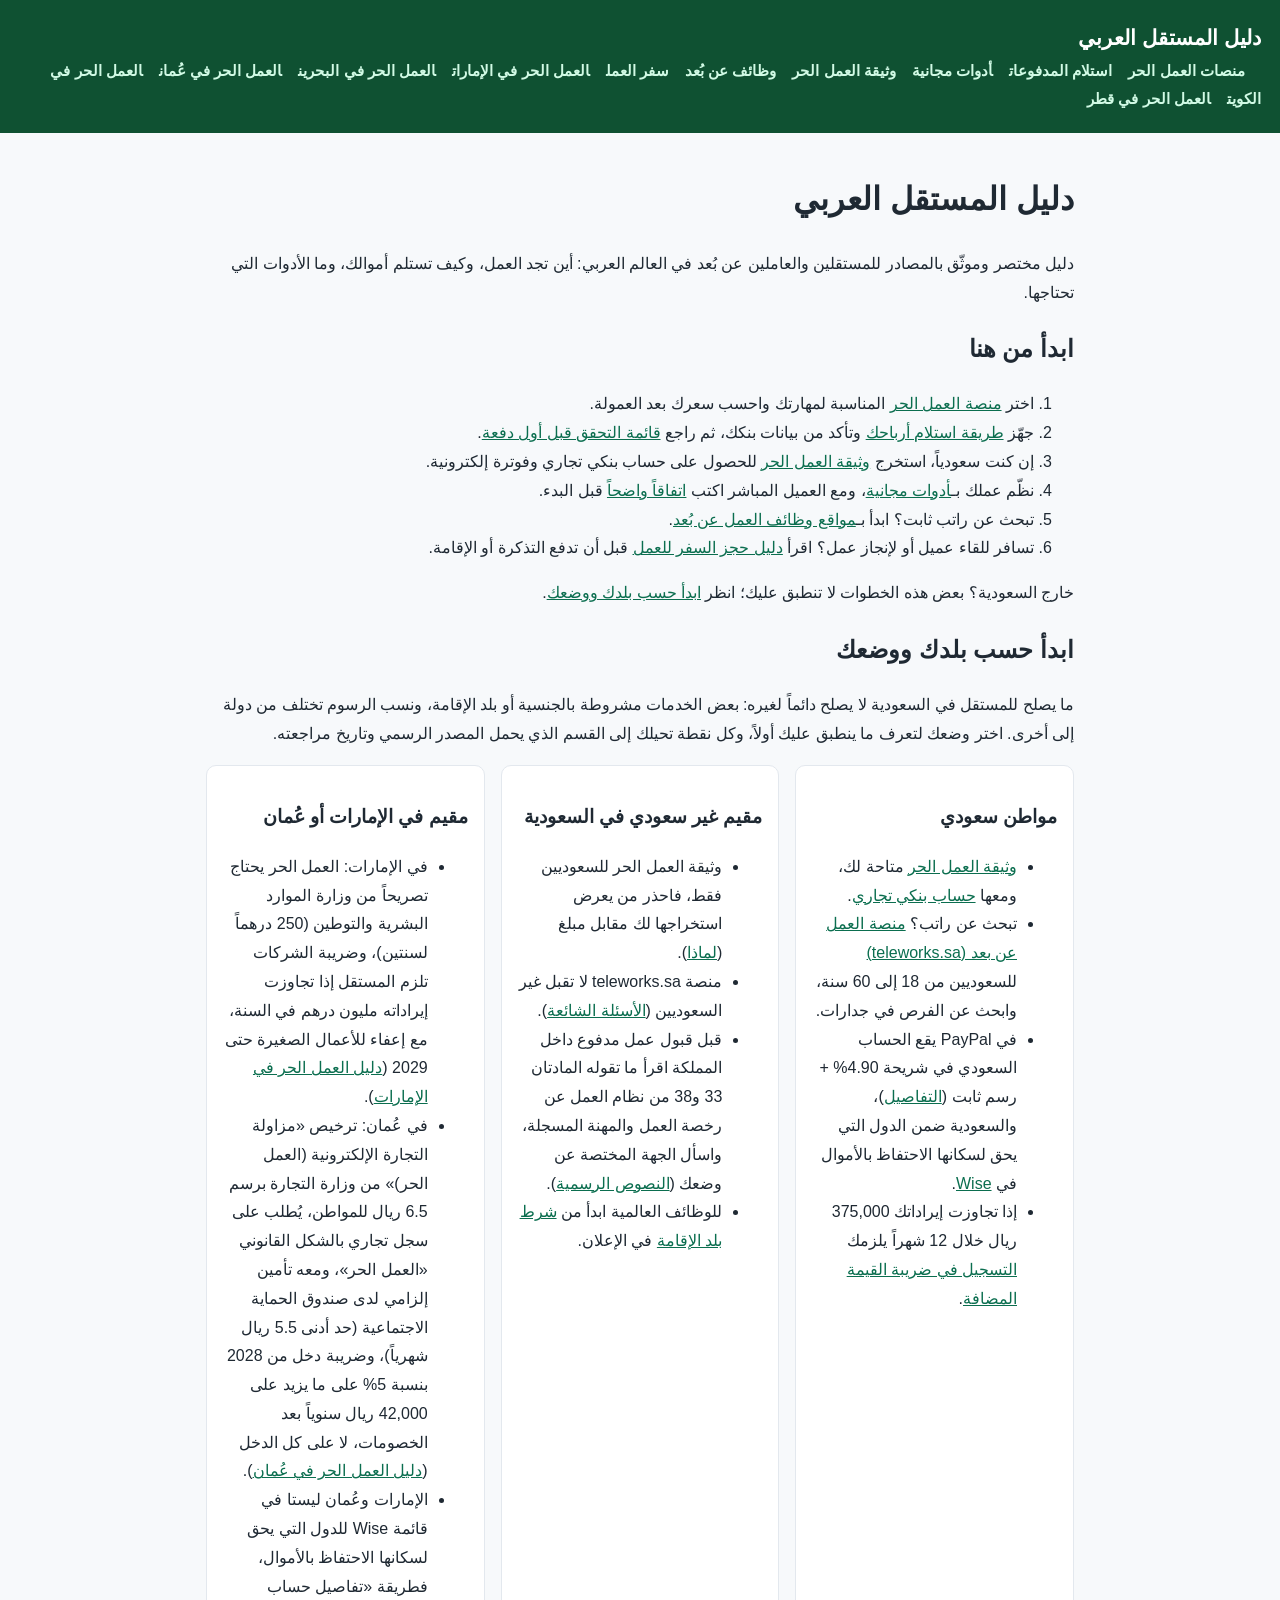
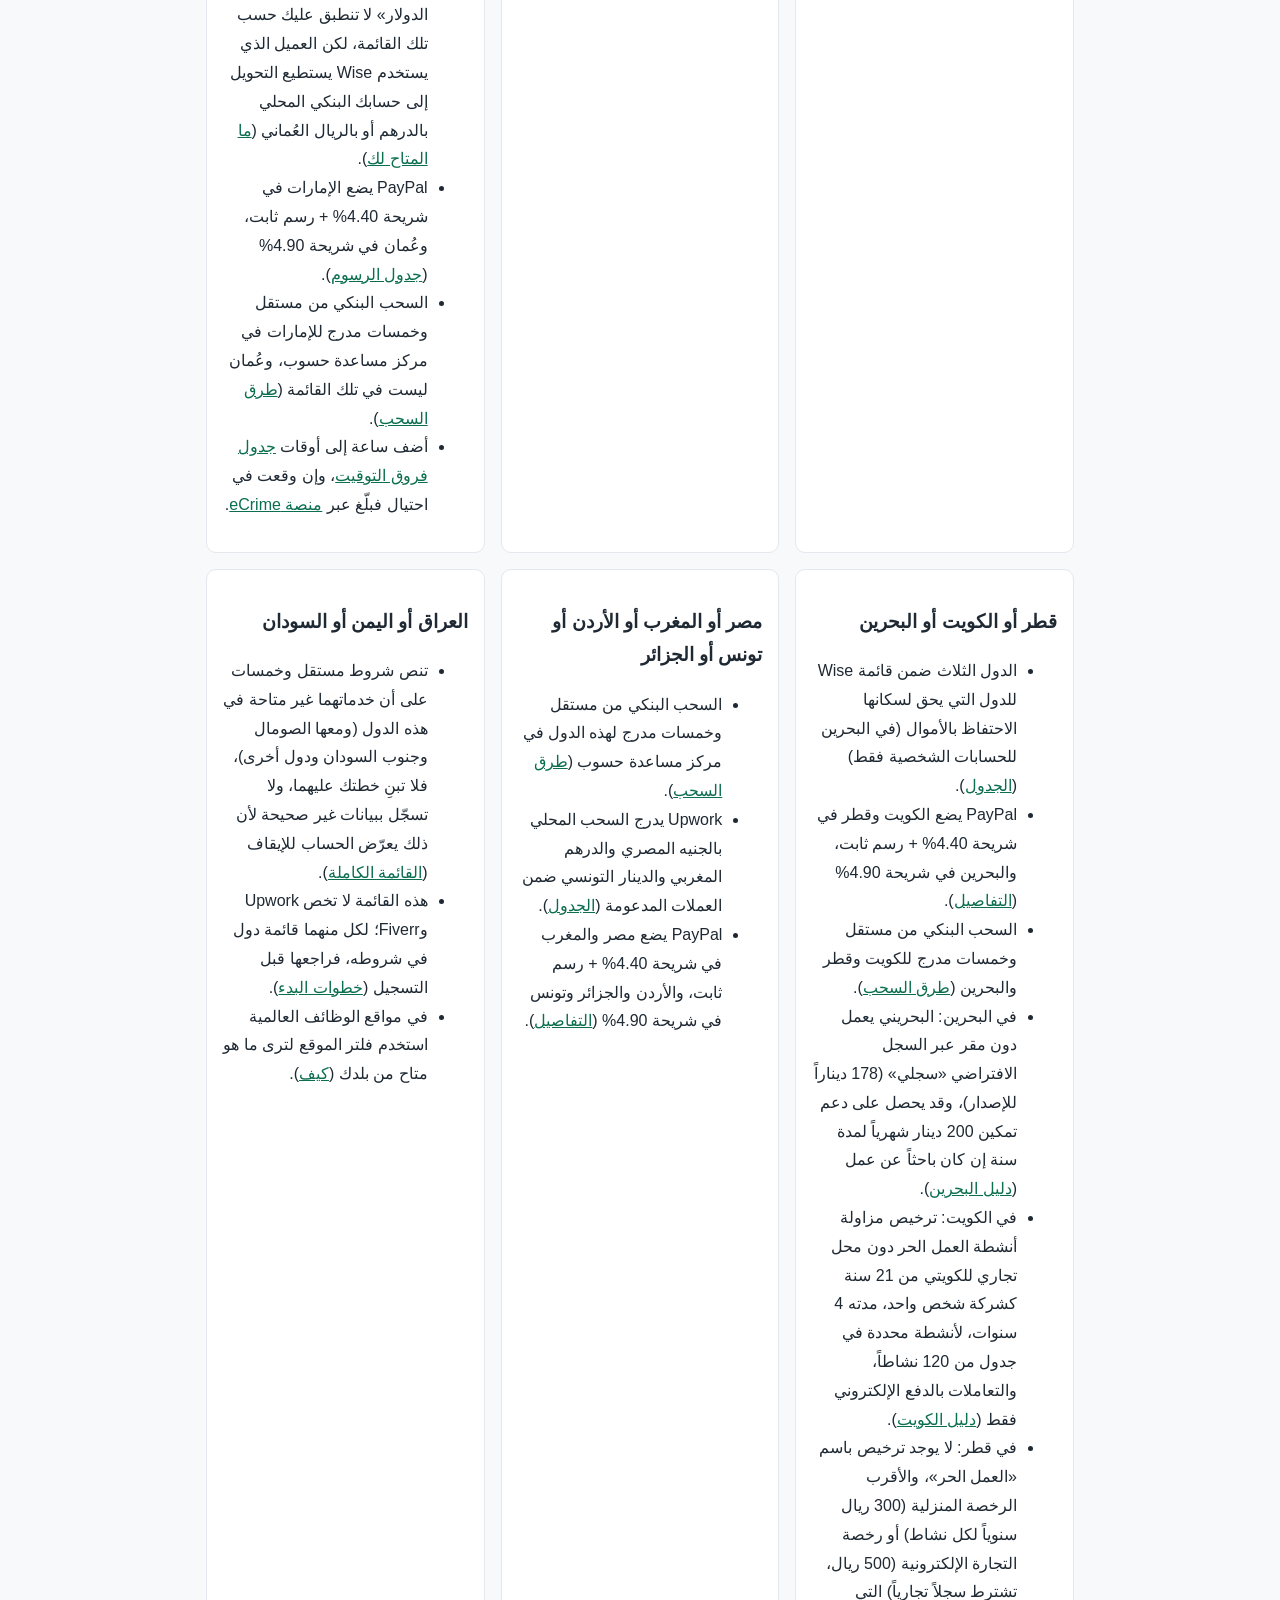
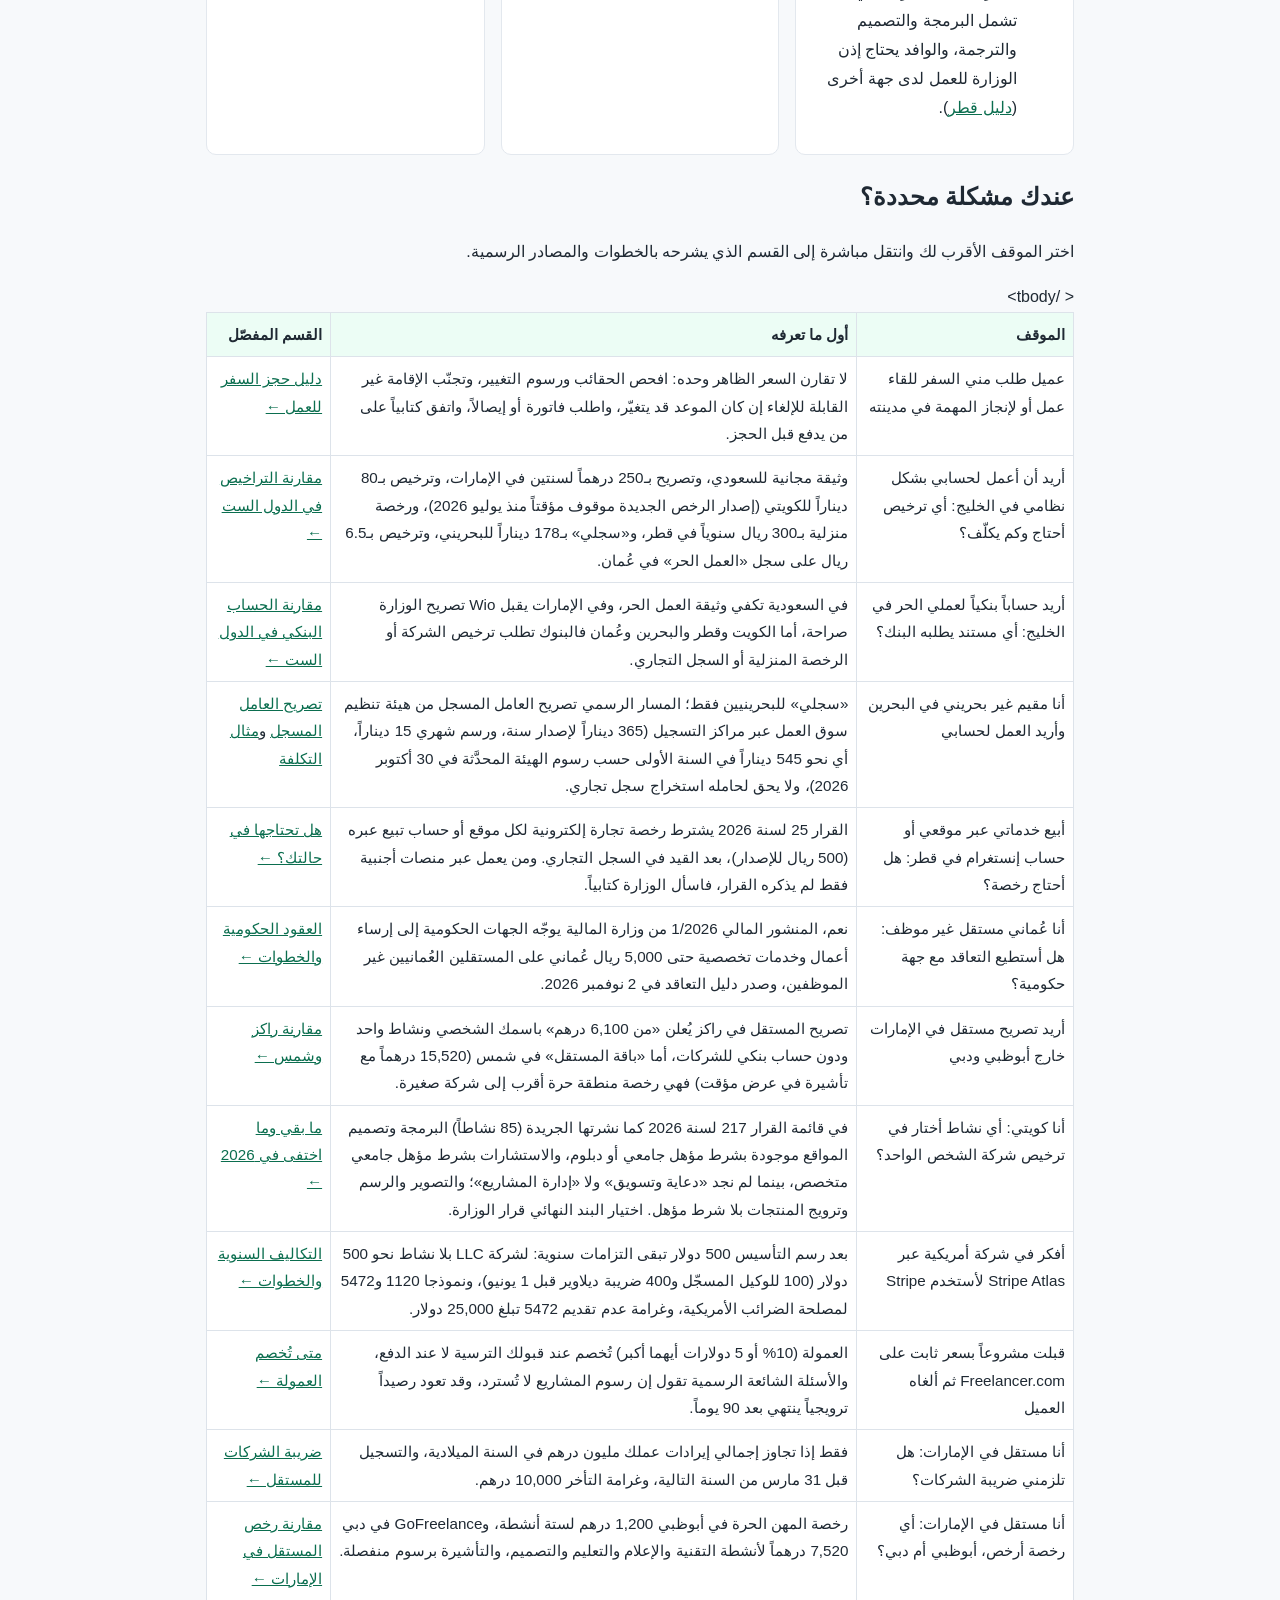
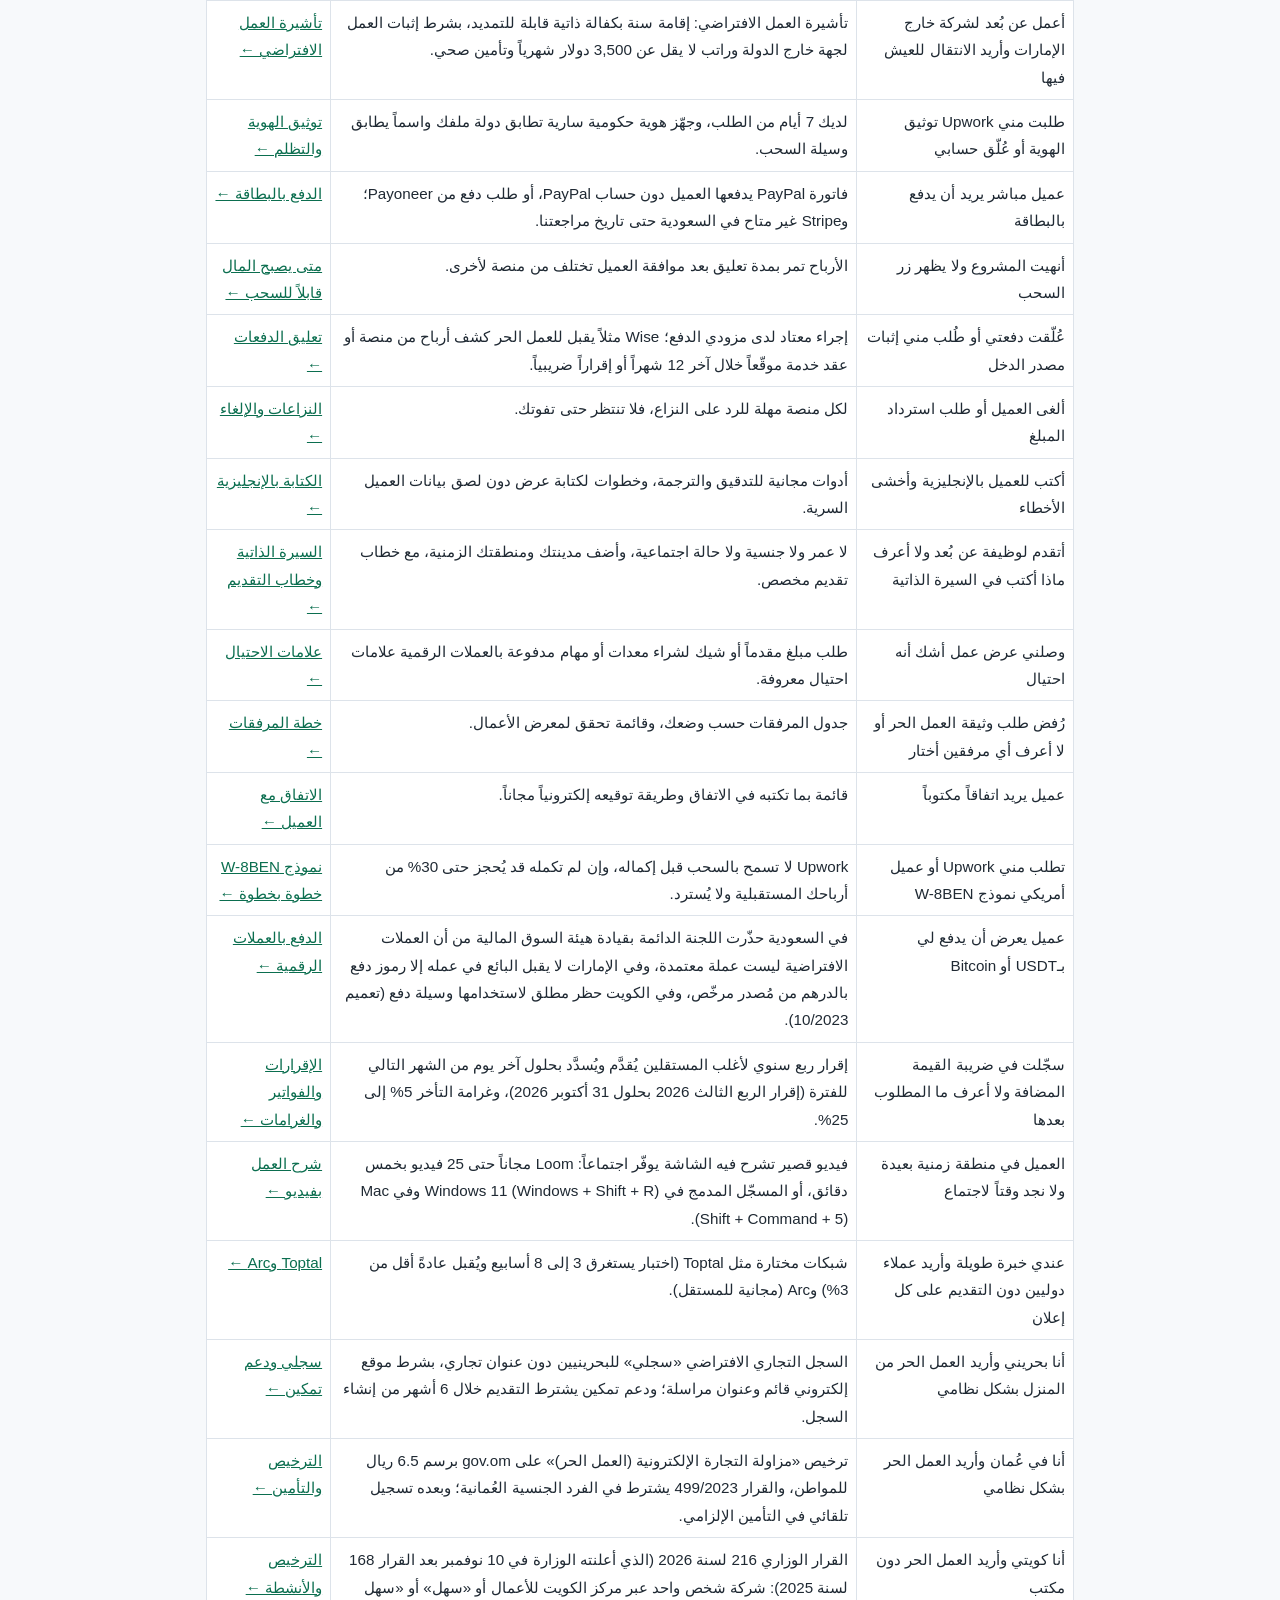
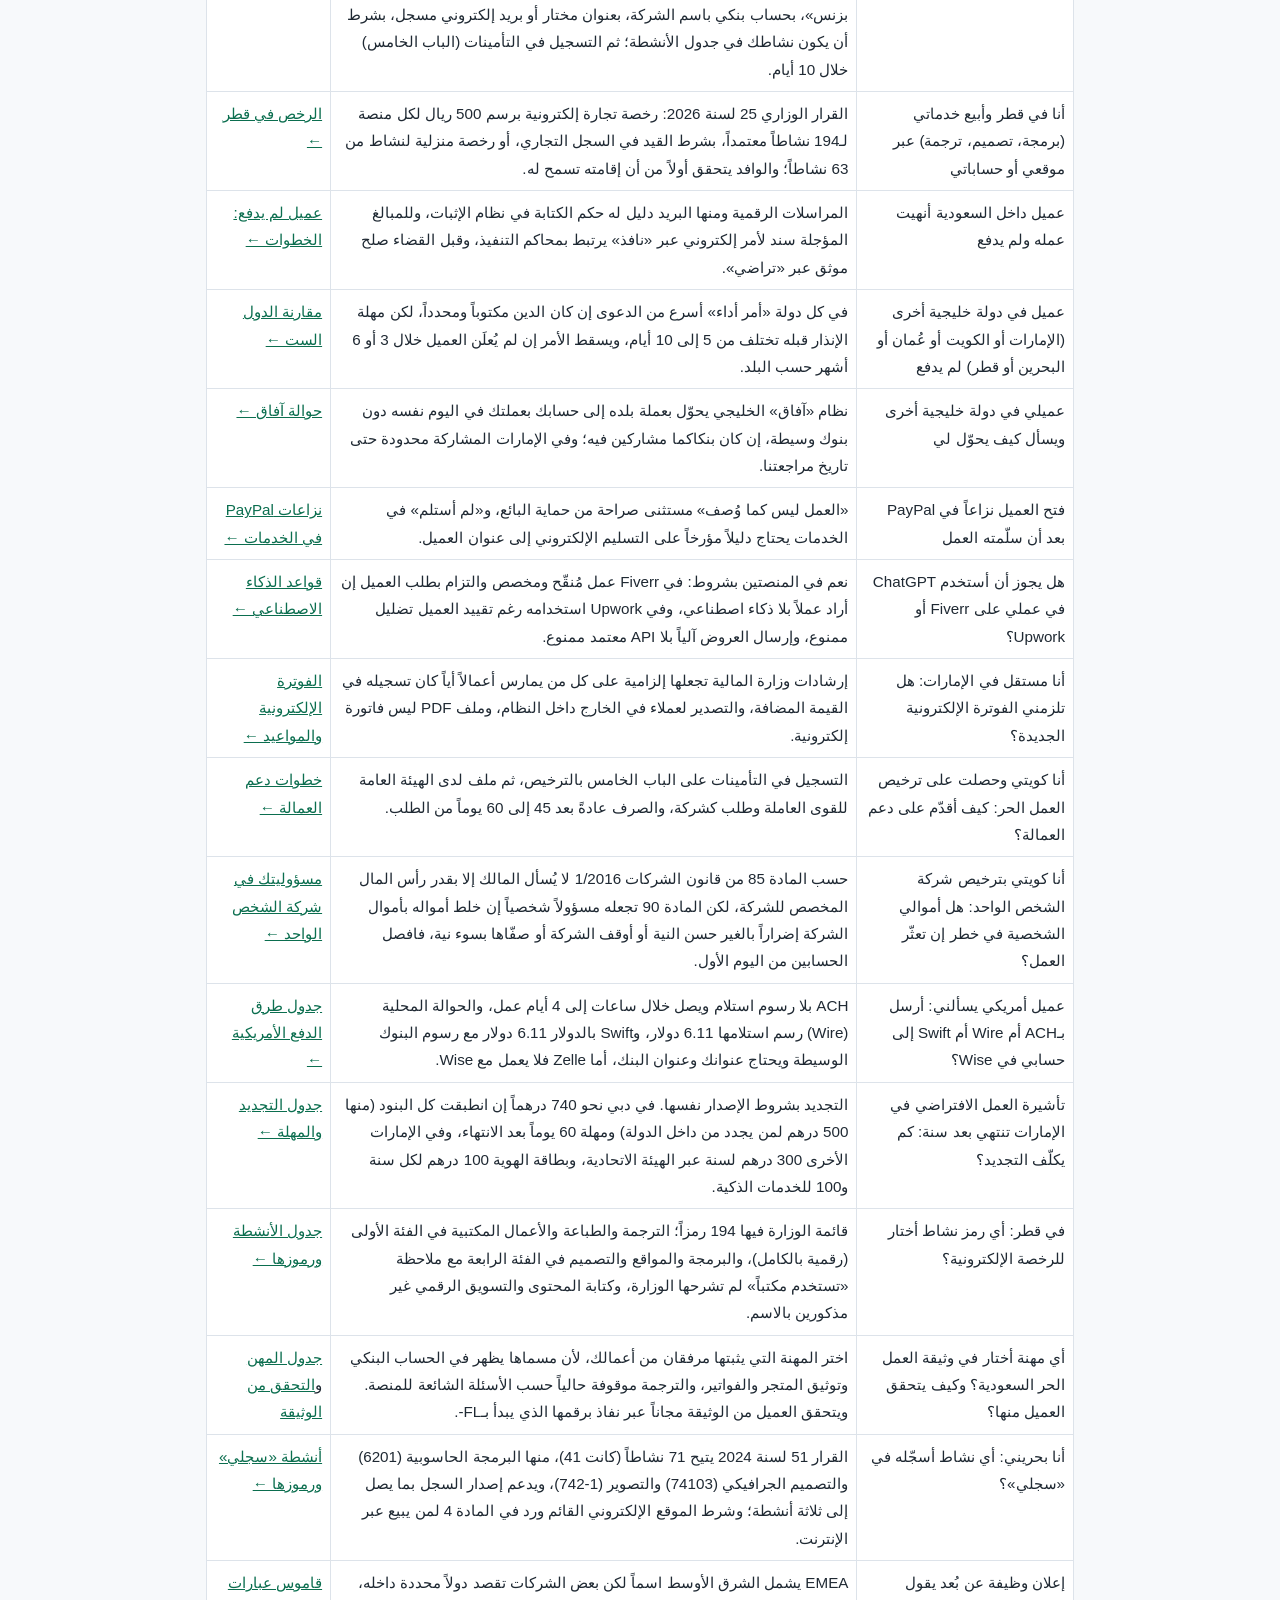
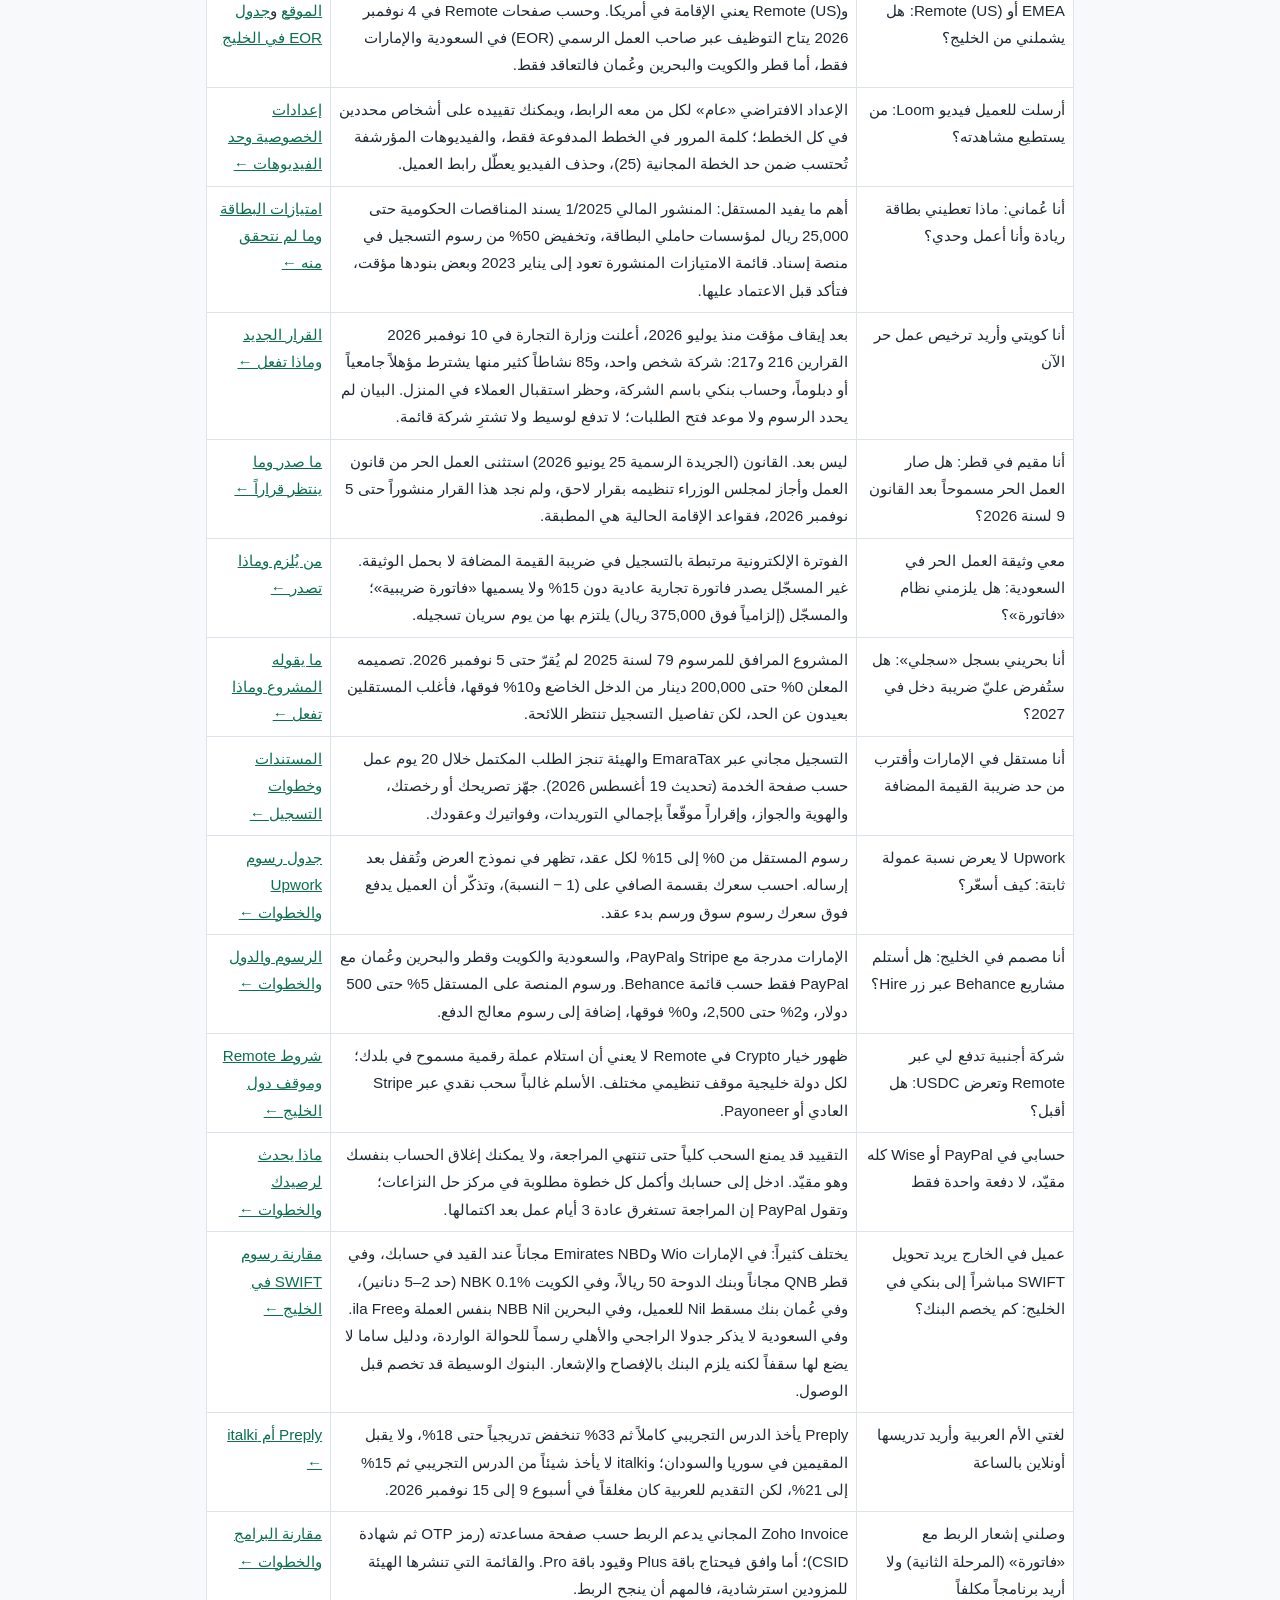
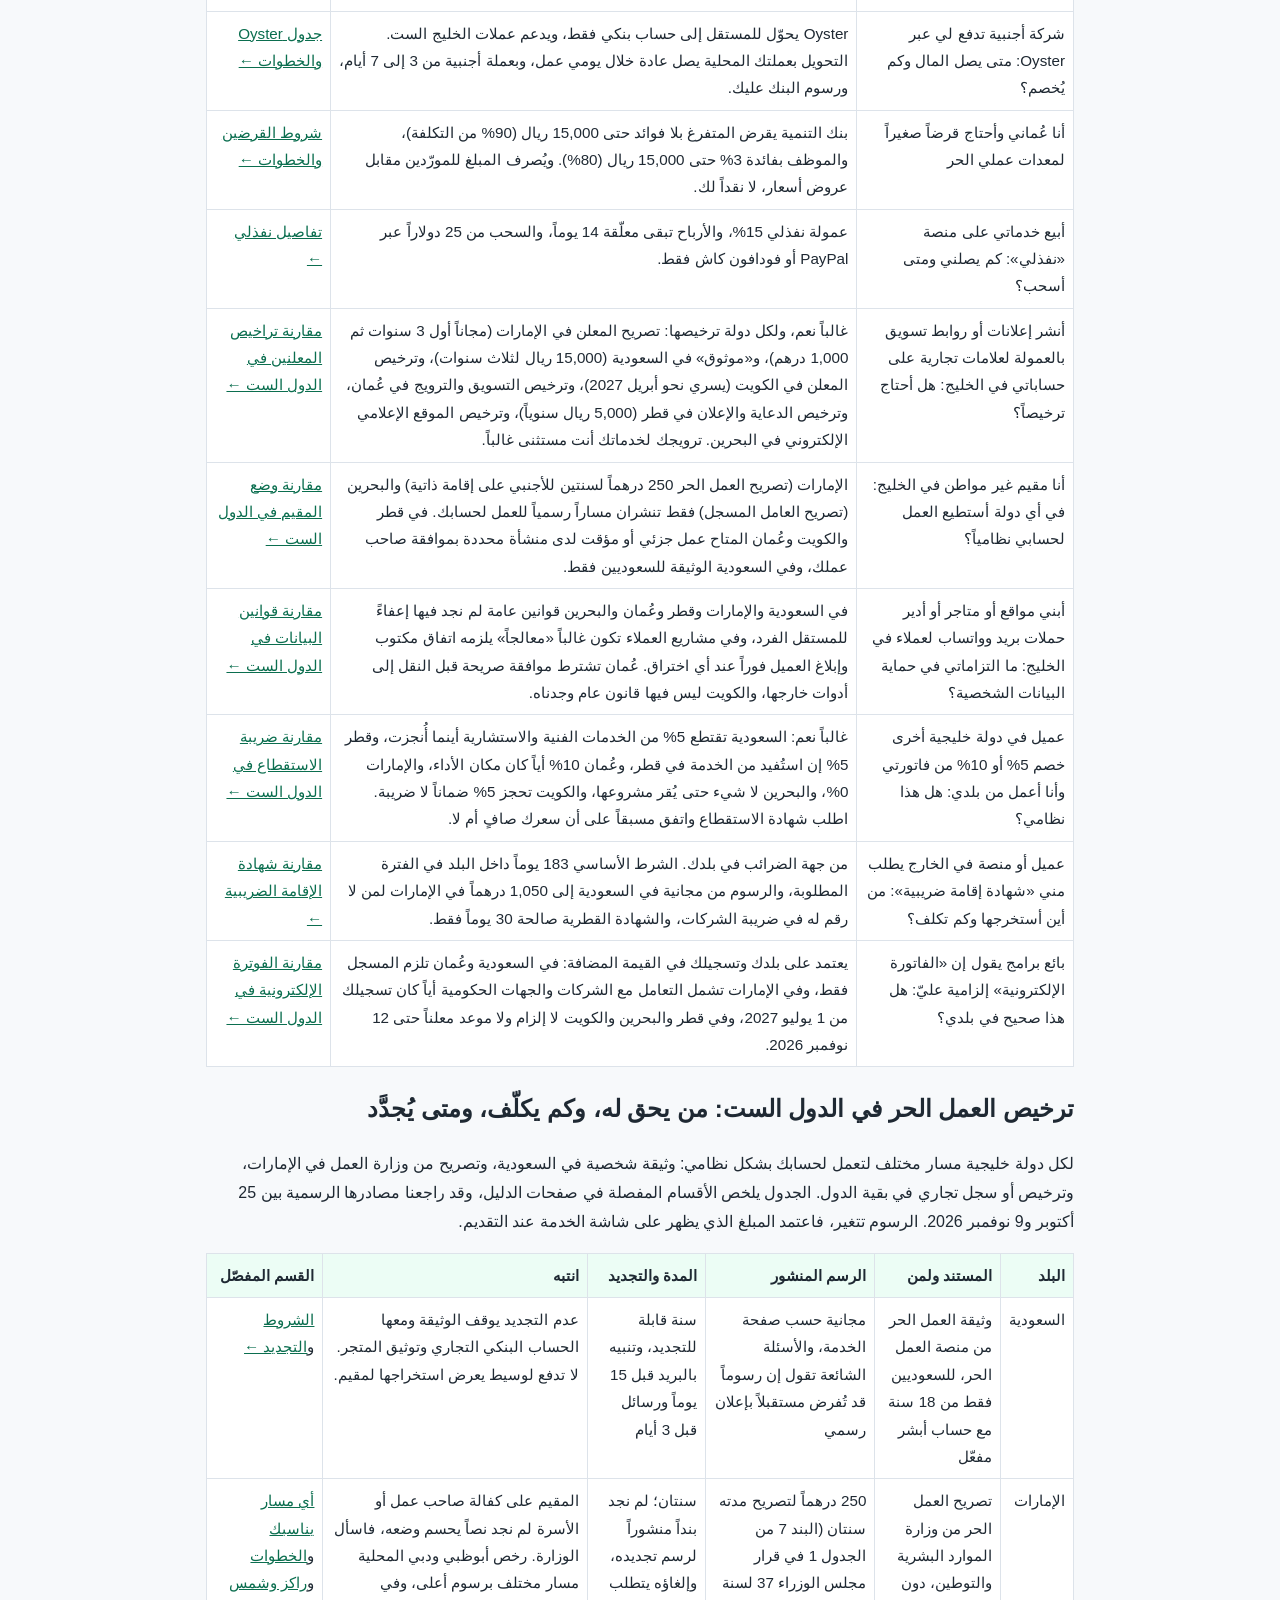
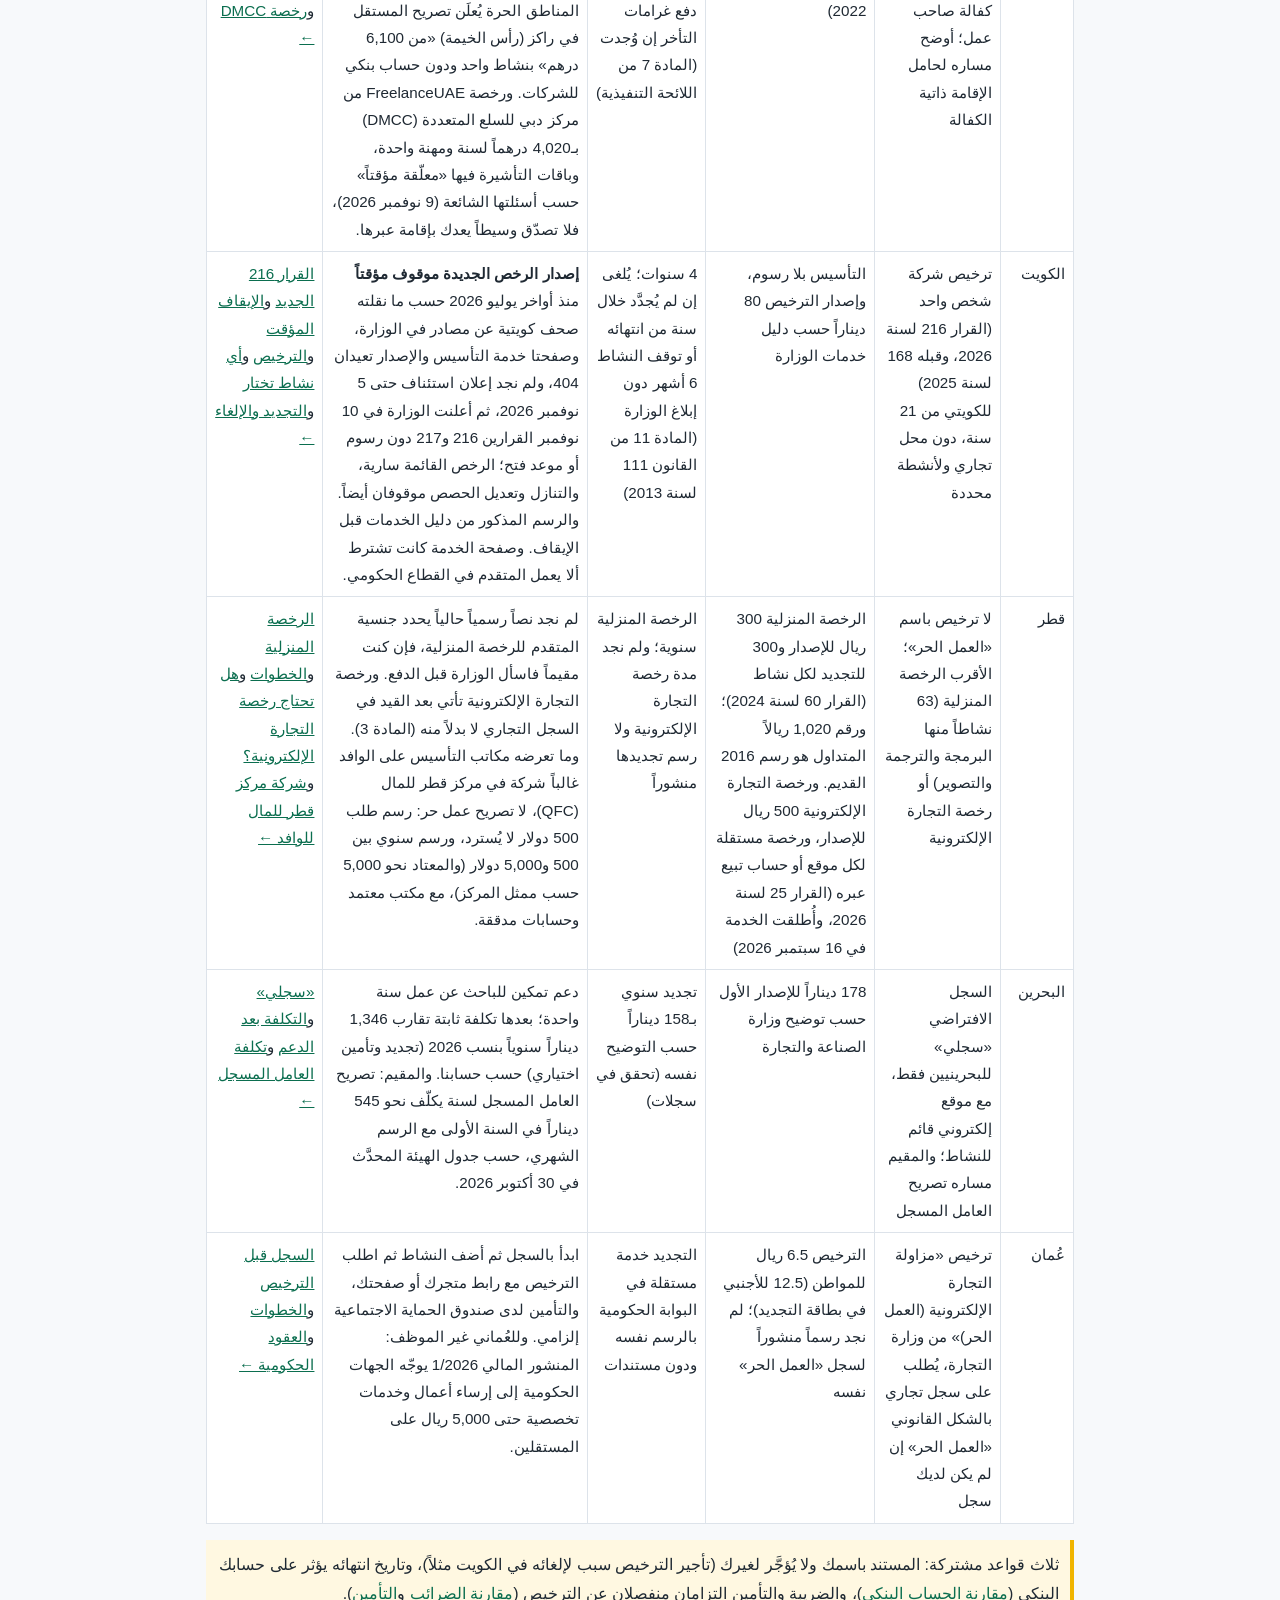
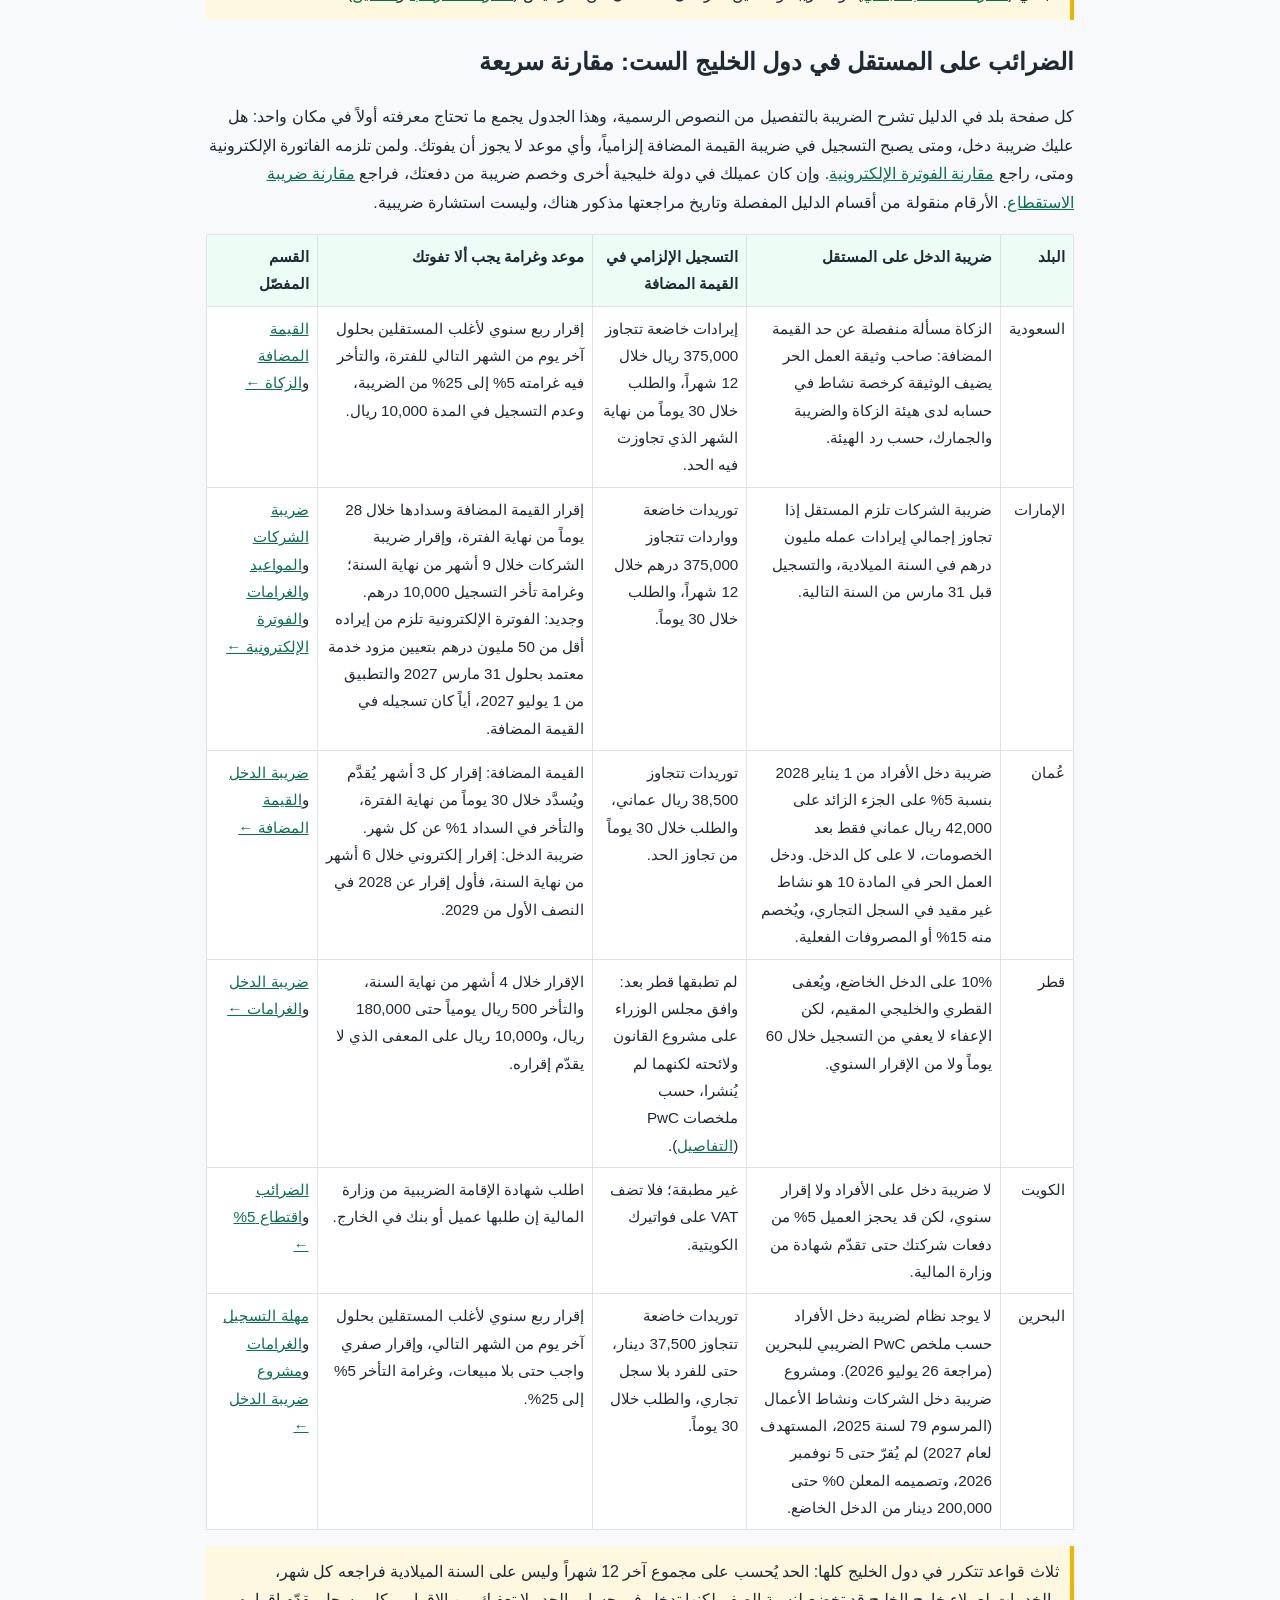
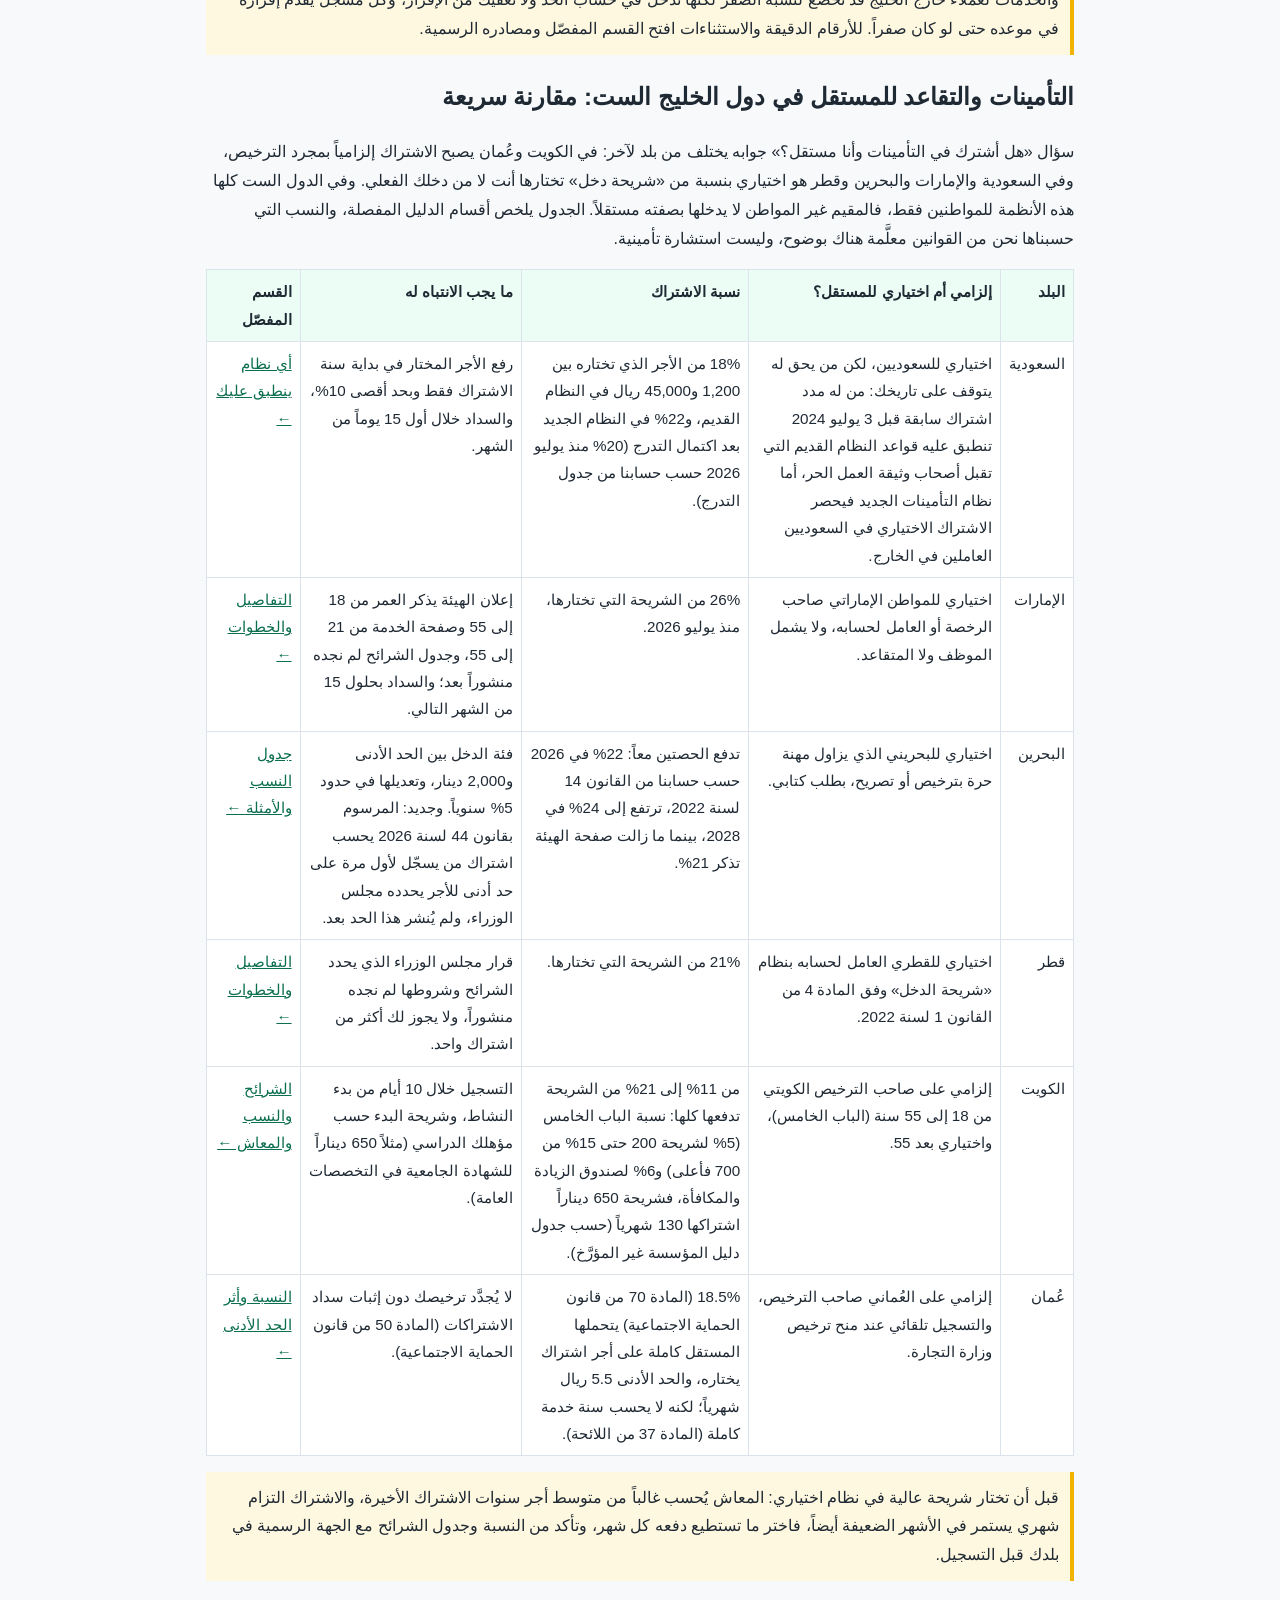
==== commit 3783d631: "New page travel-booking.html (work-trip flights and stays: Google Flights/Skyscanner tracking, fare-" ====
--- a/index.html
+++ b/index.html
@@ -1,7 +1,7 @@
-<!doctype html><html lang="ar" dir="rtl"><head><meta charset="utf-8"><meta name="viewport" content="width=device-width,initial-scale=1"><title>دليل المستقل العربي: منصات العمل الحر واستلام المدفوعات والتراخيص في الخليج</title><meta name="description" content="دليل عربي للمستقلين في السعودية والخليج: عمولات المنصات، ورسوم SWIFT في بنوك الدول الست، ومن تلزمه الفاتورة الإلكترونية ومتى، والضرائب والتأمينات وحماية البيانات."><meta property="og:type" content="website"><meta property="og:site_name" content="دليل المستقل العربي"><meta property="og:locale" content="ar_AR"><meta property="og:title" content="دليل المستقل العربي: منصات العمل الحر واستلام المدفوعات والتراخيص في الخليج"><meta property="og:description" content="دليل عربي للمستقلين في السعودية والخليج: عمولات المنصات، ورسوم SWIFT في بنوك الدول الست، ومن تلزمه الفاتورة الإلكترونية ومتى، والضرائب والتأمينات وحماية البيانات."><meta property="og:url" content="https://semidictator.github.io/arab-freelancer-directory/"><meta name="twitter:card" content="summary"><link rel="canonical" href="https://semidictator.github.io/arab-freelancer-directory/"><link rel="stylesheet" href="style.css"><script type="application/ld+json">{"@context": "https://schema.org", "@graph": [{"@type": "WebSite", "name": "دليل المستقل العربي", "url": "https://semidictator.github.io/arab-freelancer-directory/", "inLanguage": "ar"}, {"@type": "FAQPage", "mainEntity": [{"@type": "Question", "name": "كم تأخذ منصات العمل الحر من أرباحي؟", "acceptedAnswer": {"@type": "Answer", "text": "حسب الصفحات الرسمية وقت المراجعة: مستقل 15% (العمولة الأساسية)، وخمسات 20%، وFiverr 20%، وUpwork من 0% إلى 15% حسب العقد، وFreelancer.com عشرة بالمئة أو 5 دولارات أيهما أكبر في مشاريع السعر الثابت."}}, {"@type": "Question", "name": "كيف أحسب سعري حتى يصلني المبلغ الذي أريده؟", "acceptedAnswer": {"@type": "Answer", "text": "اقسم الصافي الذي تريده على (1 ناقص نسبة العمولة). مثال: لتستلم 85 دولاراً على منصة عمولتها 15% اطلب 100 دولار. انتبه إلى الحد الأدنى للعمولة في بعض المنصات، مثل 5 دولارات في Freelancer.com."}}, {"@type": "Question", "name": "عميل من الخارج يريد أن يدفع لي مباشرة، ما أفضل طريقة؟", "acceptedAnswer": {"@type": "Answer", "text": "يعتمد على مكانه وطريقة دفعه: Wise مناسبة لعميل يدفع بتحويل بنكي عادي في بلده، وPayPal أسهل للعميل لكن رسوم الاستلام الدولي في السعودية 4.90% مع رسم ثابت، والتحويل البنكي المباشر (SWIFT) يحتاج آيبانك واتفاقاً على من يدفع الرسوم."}}, {"@type": "Question", "name": "هل أحتاج وثيقة العمل الحر في السعودية؟", "acceptedAnswer": {"@type": "Answer", "text": "الوثيقة للسعوديين من عمر 18 سنة، وتُستخرج عبر freelance.sa مجاناً حالياً حسب الصفحة الرسمية، ومن مزاياها فتح حساب بنكي تجاري. لا تدفع لأي وسيط يعرض استخراجها مقابل مبلغ."}}, {"@type": "Question", "name": "متى يلزمني التسجيل في ضريبة القيمة المضافة في السعودية؟", "acceptedAnswer": {"@type": "Answer", "text": "حسب هيئة الزكاة والضريبة والجمارك: التسجيل إلزامي إذا تجاوزت إيراداتك الخاضعة 375,000 ريال خلال 12 شهراً (فعلياً أو متوقعاً)، واختياري بين 187,500 و375,000 ريال."}}, {"@type": "Question", "name": "ما حد التسجيل الإلزامي في ضريبة القيمة المضافة في كل دولة خليجية؟", "acceptedAnswer": {"@type": "Answer", "text": "حسب أقسام الدليل المفصلة: السعودية 375,000 ريال والإمارات 375,000 درهم خلال 12 شهراً، وعُمان 38,500 ريال عماني، والبحرين 37,500 دينار، أما قطر والكويت فلا تطبقان ضريبة القيمة المضافة حتى تاريخ مراجعتنا. والخدمات لعملاء خارج الخليج قد تخضع لنسبة الصفر لكنها تدخل في حساب الحد."}}, {"@type": "Question", "name": "كيف أعرف أن عرض العمل عن بُعد وهمي؟", "acceptedAnswer": {"@type": "Answer", "text": "من أبرز العلامات التي تحذّر منها FBI وFTC: طلب دفع مبلغ مقدماً، أو إرسال شيك لتشتري به معدات، أو مهام «تحسين» مدفوعة بالعملات الرقمية، أو طلب بياناتك البنكية قبل التوظيف الفعلي."}}, {"@type": "Question", "name": "أنهيت المشروع في مستقل أو خمسات، فلماذا لا يظهر زر السحب؟", "acceptedAnswer": {"@type": "Answer", "text": "لأن الأرباح تمر بمدة تعليق قبل أن تصبح قابلة للسحب: في مستقل 14 يوم عمل حسب مركز المساعدة بعد موافقة صاحب المشروع على الاستلام، ثم يظهر الزر عند وصول الرصيد إلى الحد الأدنى (25 دولاراً عبر PayPal و250 دولاراً للحساب البنكي حسب شروط الاستخدام). وفي خمسات تُعد الخدمة مستلمة تلقائياً بعد 72 ساعة إن لم يرد المشتري. السحب إلى حساب شخصي باسمك فقط."}}, {"@type": "Question", "name": "هل تُسقط وثيقة العمل الحر دعم حساب المواطن؟", "acceptedAnswer": {"@type": "Answer", "text": "منصة العمل الحر تحيل هذا السؤال إلى الجهات المعنية، أما برنامج حساب المواطن فيطلب الإفصاح عن الدخل الإضافي ويستمر الدعم لمن تنطبق عليه شروط الأهلية؛ فالمؤثر هو الدخل الذي تفصح عنه لا الوثيقة نفسها. أدخل أرباحك تحت نوع «عوائد مالية وأعمال تجارية»، وحدّث بياناتك خلال 15 يوماً من أي تغيير."}}, {"@type": "Question", "name": "وثيقة العمل الحر أم سجل تجاري: أيهما أحتاج؟", "acceptedAnswer": {"@type": "Answer", "text": "إن كنت تقدم خدمة بنفسك (تصميم، برمجة، كتابة…) لعملاء أو عبر المنصات فالوثيقة تكفي غالباً، وإصدارها بلا رسوم حالياً. أما فتح محل أو استقدام عمالة أو الاستيراد والتصدير بكميات تجارية فيحتاج سجلاً تجارياً، وتأكيد بياناته السنوي 500 ريال حسب المنصة الوطنية."}}, {"@type": "Question", "name": "أنا موظف، هل يمكنني استخراج وثيقة العمل الحر؟", "acceptedAnswer": {"@type": "Answer", "text": "نعم حسب الأسئلة الشائعة لمنصة العمل الحر: القرار الوزاري يتيح التقديم لجميع المواطنين والمواطنات بمن فيهم الموظف الحكومي، لكن ممارسة المهنة تعتمد على اشتراطات الجهة المشرفة وجهة عملك. تأكد من لوائح جهة عملك قبل أن تبدأ."}}, {"@type": "Question", "name": "عميل طلب رقم واتساب أو أن يدفع لي خارج المنصة، هل أوافق؟", "acceptedAnswer": {"@type": "Answer", "text": "لا. شروط مستقل وخمسات تمنع طلب التواصل أو الدفع خارج الموقع وقد يُوقف الحساب مؤقتاً أو دائماً، وFiverr تسمح بأدوات تواصل خارجية فقط بعد تقديم الطلب ولا تسمح بالدفع خارجها، وUpwork تمنع التواصل والدفع خارجها لمدة 24 شهراً من أول تعرّف على العميل عبرها إلا بدفع رسوم التحويل (Conversion Fee). وفي كل الحالات تفقد حماية المنصة للدفع."}}, {"@type": "Question", "name": "العميل ألغى المشروع أو طلب استرداد المبلغ بعد أن سلّمت العمل، ماذا أفعل؟", "acceptedAnswer": {"@type": "Answer", "text": "تصرّف قبل انتهاء المهلة: في Upwork (سعر ثابت) لديك 7 أيام تقويمية لتقديم نزاع وإلا يُعاد المبلغ المتبقي للعميل، وفي Fiverr يُلغى الطلب تلقائياً إن لم ترد على طلب الإلغاء خلال 48 ساعة. وفي مستقل يحكم مركز المساعدة عند الخلاف وحكمه ملزم للطرفين. جهّز ما يثبت التسليم داخل المنصة قبل أن تضغط أي زر."}}, {"@type": "Question", "name": "دفعتي معلّقة في PayPal أو طلبت Wise إثبات مصدر الدخل، هل هذه مشكلة؟", "acceptedAnswer": {"@type": "Answer", "text": "غالباً إجراء معتاد. في PayPal تُتاح الدفعة مقابل الخدمات عادة بعد 7 أيام من تحديث الطلب إلى «مكتملة»، ونادراً حتى 21 يوماً. وWise تقبل للعمل الحر كشف أرباح من منصة، أو عقداً موقّعاً خلال آخر 12 شهراً يذكر المبلغ الإجمالي وفترة الدفع، أو إقراراً ضريبياً. لا تدفع أي «رسوم فك تعليق» لمن يراسلك."}}, {"@type": "Question", "name": "أنا مقيم في الإمارات أو عُمان، هل أستطيع استلام الدولار عبر Wise؟", "acceptedAnswer": {"@type": "Answer", "text": "حسب قائمة Wise الرسمية التي راجعناها، الإمارات وعُمان ليستا ضمن الدول التي يحق لسكانها الاحتفاظ برصيد وتفاصيل حساب للاستلام، بخلاف السعودية وقطر والكويت والبحرين. لكن العميل الذي يستخدم Wise يستطيع الإرسال إلى حسابك البنكي المحلي بالدرهم أو الريال العُماني دون أن تحتاج حساب Wise."}}, {"@type": "Question", "name": "وقعت في احتيال وظيفة عن بُعد، أين أبلّغ في السعودية؟", "acceptedAnswer": {"@type": "Answer", "text": "اتصل ببنكك أو محفظتك فوراً لإيقاف البطاقة ووقف أي عملية معلّقة، ثم بلّغ أقرب مركز شرطة أو 911 (الرياض والشرقية ومكة) أو 999 (بقية المناطق)، واحتفظ بالأدلة. وإن لم يعالج البنك بلاغك فلديك خدمة الشكوى على المؤسسات المالية لدى البنك المركزي السعودي. احذر ممن يتصل بك لاحقاً بحجة «استرجاع أموالك»."}}, {"@type": "Question", "name": "عندي عميل مباشر من خارج المنصات ولا أضمن أنه سيدفع، ماذا أفعل؟", "acceptedAnswer": {"@type": "Answer", "text": "يمكنك دعوته إلى Upwork عبر Direct Contracts بعمولة ثابتة 5% من قيمة العقد (0% لمشتركي Freelancer Plus النشطين)، أو إلى Freelancer.com عبر رابط no-commission بعمولة 0% إن سبق أن عمل معك ودفع لك، أو بعرض سعر (Quote) بعمولة 3% لعميل جديد. الشرط في الحالتين أن يكون العميل جديداً بلا حساب نشط، فتحصل على حجز المال مقدماً وآلية النزاع. ولا تخلط هذا بنقل عميل تعرفت عليه داخل المنصة إلى خارجها، فهذا مخالفة."}}, {"@type": "Question", "name": "أنا مقيم غير سعودي، هل أستطيع استخراج وثيقة العمل الحر؟", "acceptedAnswer": {"@type": "Answer", "text": "لا حسب المصادر الرسمية التي راجعناها: الأسئلة الشائعة لمنصة العمل الحر وصفحة الخدمة لدى وزارة الموارد البشرية تشترطان أن يكون المتقدم سعودي الجنسية، والقرار الوزاري 99439 يحصرها في المواطنين. أي جهة تعرض استخراجها للمقيمين مقابل مبلغ هي على الأرجح احتيال، والمسار الرسمي للأجنبي لممارسة نشاط لحسابه هو تسجيل استثمار عبر وزارة الاستثمار."}}, {"@type": "Question", "name": "ماذا أكتب في الاتفاق مع العميل المباشر، وكيف يوقّعه مجاناً؟", "acceptedAnswer": {"@type": "Answer", "text": "اكتب نطاق العمل وما ليس ضمنه، وعدد التعديلات، والسعر والعملة وطريقة الدفع ومن يتحمل رسوم التحويل، والدفعة المقدمة ومواعيد الدفعات، ومواعيد التسليم ومدة المراجعة، وانتقال الملكية بعد الدفع الكامل، وما يُدفع عند الإلغاء. وللتوقيع تعطيك خطة Zoho Sign المجانية مستخدماً واحداً و5 طلبات توقيع شهرياً، والعميل لا يحتاج حساباً ليوقّع. هذه نقاط تنظيمية وليست استشارة قانونية."}}, {"@type": "Question", "name": "شركة تعمل عن بُعد طلبت مقابلة نصية فقط ومشروعاً تجريبياً طويلاً، هل هي احتيال؟", "acceptedAnswer": {"@type": "Answer", "text": "ليس بالضرورة. شركة Automattic مثلاً تبدأ معظم مقابلاتها نصياً عبر Slack، وتدفع عن المشروع التجريبي 25 دولاراً للساعة حسب صفحاتها الرسمية. الفرق المهم أن تكون الوظيفة منشورة في صفحة الوظائف على موقع الشركة الرسمي، وألا يطلب منك أحد مالاً أو بيانات بطاقتك. واسأل كتابياً قبل أي اختبار طويل: هل هو مدفوع؟ وكم ساعة متوقعة؟"}}, {"@type": "Question", "name": "وافق العميل على عملي في Upwork أو Fiverr، فمتى أستطيع سحب المال؟", "acceptedAnswer": {"@type": "Answer", "text": "حسب الصفحات الرسمية التي راجعناها: في Upwork تتاح أرباح العقد بسعر ثابت بعد خمسة أيام من موافقة العميل على المرحلة، وأرباح العقد بالساعة بعد عشرة أيام من نهاية أسبوع العمل، وأي طريقة سحب جديدة تُفعّل بعد ثلاثة أيام. وفي Fiverr تصبح الأرباح جاهزة بعد اكتمال الطلب، مع انتظار 24 ساعة بعد أول سحب أو بعد إضافة طريقة سحب أو تغييرها. لذلك أضف طريقة السحب في أول أسبوع قبل أن تحتاجها."}}, {"@type": "Question", "name": "شركة عن بُعد سألتني عن الراتب المتوقع، ماذا أكتب؟", "acceptedAnswer": {"@type": "Answer", "text": "ابحث أولاً عن نطاق الراتب في الإعلان أو صفحة الوظيفة، فإن لم تجده فاسأل كتابياً: هل تدفعون نطاقاً عالمياً أم حسب الدولة؟ بعض الشركات مثل Automattic تقول إنها تدفع حسب نطاقات عالمية بغض النظر عن مكانك، وأخرى مثل GitLab تقول إنها تدفع حسب سوق العمل في بلدك، فلا تخفّض رقمك تلقائياً لأنك في الخليج. واذكر العملة، وهل الرقم سنوي أم شهري، وهل هو إجمالي أم صافٍ، وارفعه إن كنت متعاقداً بلا إجازات أو تأمين."}}, {"@type": "Question", "name": "أنهيت أول مشروع، كيف أبني تقييماً قوياً في المنصة؟", "acceptedAnswer": {"@type": "Answer", "text": "كل منصة تقيس السمعة بطريقة مختلفة: مستقل يقيّمك في ستة معايير منها التسليم في الموعد والتواصل، وUpwork تعتمد نسبة نجاح العمل (90% فأكثر ممتازة)، وFiverr تحتسب معدل الرد على الرسائل الجديدة خلال 24 ساعة. عملياً: اقبل ما تستطيع تسليمه قبل الموعد، واتفق على المخرجات والتعديلات كتابياً داخل المنصة، ورد على الرسائل خلال يوم، ولا تشترِ تقييمات ولا تفتح حساباً ثانياً."}}, {"@type": "Question", "name": "طلبت مني Upwork توثيق الهوية، ماذا أجهّز وكم لدي من الوقت؟", "acceptedAnswer": {"@type": "Answer", "text": "لديك 7 أيام من الطلب وإلا قد يُعلَّق الحساب. جهّز هوية حكومية سارية بصورة (جواز السفر لا يحتاج عنواناً) تطابق دولتها الدولة في ملفك، وهاتفاً بكاميرا لمسح رمز QR أو لمكالمة فيديو قصيرة. ويجب أن يطابق الاسم في الهوية اسم وسيلة السحب. وبدون توثيق لا تستطيع إرسال العروض أو السحب."}}, {"@type": "Question", "name": "هل أستطيع استخدام Stripe لاستلام مدفوعات العملاء في السعودية؟", "acceptedAnswer": {"@type": "Answer", "text": "لا مباشرة حتى تاريخ مراجعتنا (27 أكتوبر 2026): السعودية ليست في قائمة الدول المدعومة لدى Stripe، والإمارات هي الدولة العربية الوحيدة فيها. البديل الأبسط للعميل الذي يريد الدفع بالبطاقة هو فاتورة PayPal أو طلب دفع من Payoneer. أما تأسيس شركة أمريكية عبر Stripe Atlas فيرتب التزامات ضريبية وقانونية تحتاج استشارة محاسب."}}, {"@type": "Question", "name": "طلبت مني Upwork نموذج W-8BEN، هل هو ضروري؟", "acceptedAnswer": {"@type": "Answer", "text": "نعم إن لم تكن شخصاً أمريكياً: Upwork لا تسمح بسحب الأرباح قبل إكماله، وبدونه قد يُحجز حتى 30% من أرباحك المستقبلية ويُرسل إلى مصلحة الضرائب الأمريكية دون استرداد حتى لو أكملته لاحقاً. الأفراد يملؤون W-8BEN والكيانات W-8BEN-E، ويُذكر فيه أن العمل يُنجز خارج الولايات المتحدة. وهذا ليس استشارة ضريبية."}}, {"@type": "Question", "name": "عميل يريد أن يدفع لي بـUSDT، هل هذا آمن؟", "acceptedAnswer": {"@type": "Answer", "text": "الأفضل تجنبه. في السعودية حذّرت اللجنة الدائمة بقيادة هيئة السوق المالية (2018) ووزارة المالية (2019) من أن العملات الافتراضية ليست عملة معتمدة وتقع خارج المظلة التنظيمية، وفي الإمارات تنص لائحة مصرف الإمارات المركزي لخدمات رموز الدفع على أن من يبيع سلعاً أو خدمات في عمله لا يقبل إلا رموز دفع بالدرهم من مُصدر مرخّص، وفي الكويت يحظر تعميم هيئة أسواق المال 10 لسنة 2023 استخدام الأصول الافتراضية وسيلةَ دفع حظراً مطلقاً، وفي قطر طالب المصرف المركزي البنوك بعدم تنفيذ تحويلات تداول البيتكوين. كما أن تحويل العملات إلى نقد عبر أفراد قد يُدخل إلى حسابك أموالاً مسروقة تُحاسَب عليها. وهذا ليس استشارة قانونية."}}, {"@type": "Question", "name": "هل الاشتراك في التأمينات الاجتماعية إلزامي على المستقل في الخليج؟", "acceptedAnswer": {"@type": "Answer", "text": "يختلف حسب البلد، وفي كل الدول الست هو للمواطنين فقط. في الكويت إلزامي على صاحب الترخيص من 18 إلى 55 سنة، وفي عُمان إلزامي ويُسجَّل صاحب الترخيص تلقائياً ولا يُجدَّد ترخيصه دون سداد. أما في السعودية والإمارات والبحرين وقطر فهو اختياري بنسبة من شريحة دخل تختارها: 26% في الإمارات منذ يوليو 2026، و21% في قطر، و22% في البحرين لعام 2026 حسب حسابنا من القانون، وفي السعودية 18% في النظام القديم لمن له مدد سابقة بينما يحصر النظام الجديد الاشتراك الاختياري في السعوديين العاملين في الخارج."}}, {"@type": "Question", "name": "هل ضريبة الدخل الجديدة في عُمان 5% على كل دخل المستقل؟", "acceptedAnswer": {"@type": "Answer", "text": "لا. من 1 يناير 2028 تُحسب 5% على الدخل الخاضع للضريبة، وهو ما يزيد على 42,000 ريال عماني من الدخل الإجمالي بعد الإعفاءات والتكاليف، حسب المادتين 1 و8 من المرسوم السلطاني 56/2025. ودخل العمل الحر في المادة 10 هو نشاط غير مقيد في السجل التجاري، ويُخصم منه 15% أو المصروفات الفعلية، والإقرار خلال 6 أشهر من نهاية السنة. اللائحة التنفيذية لم تُنشر حتى 30 أكتوبر 2026."}}, {"@type": "Question", "name": "عميل داخل دولة خليجية لم يدفع فاتورتي: ما أسرع طريق؟", "acceptedAnswer": {"@type": "Answer", "text": "إن كان حقك مكتوباً (عقد أو عرض سعر مقبول ولو بالبريد) والمبلغ محدداً وحلّ موعده، ففي الدول الست طريق «أمر الأداء» بدل الدعوى العادية: ترسل للعميل إنذاراً بالمبلغ كاملاً (5 أيام في السعودية والإمارات وقطر، و7 في البحرين، و8 في عُمان، و10 في الكويت)، ثم تقدّم الطلب، ويصدر الأمر خلال أيام. تابع إعلان العميل قبل أن يسقط الأمر (3 أشهر في الإمارات والبحرين وقطر، و6 أشهر في الكويت وعُمان). وفي السعودية يشترط اختصاص المحكمة التجارية."}}, {"@type": "Question", "name": "أريد فتح حساب بنكي لعملي الحر في الخليج، ماذا يطلب البنك؟", "acceptedAnswer": {"@type": "Answer", "text": "يختلف حسب البلد. في السعودية يُفتح الحساب التجاري بوثيقة العمل الحر والهوية والعنوان الوطني حسب قواعد البنك المركزي السعودي، وصلاحيته مرتبطة بالوثيقة. في الإمارات يذكر Wio Business تصريح العمل الحر من الوزارة صراحة، بينما يطلب المشرق وراك بنك رخصة تجارية أو مهنية. وفي الكويت يكون الحساب باسم شركة الشخص الواحد (حد أدنى 1,000 دينار في بيتك وبوبيان)، وفي قطر بالرخصة المنزلية أو السجل التجاري، وفي البحرين بـ«سجلي» مع ربط الآيبان بالسجل، وفي عُمان بالسجل التجاري. اطلب جدول الرسوم من البنك كتابياً قبل الفتح."}}, {"@type": "Question", "name": "أي ترخيص أحتاج لأعمل لحسابي في دول الخليج وكم يكلّف؟", "acceptedAnswer": {"@type": "Answer", "text": "حسب صفحات الدليل: في السعودية وثيقة العمل الحر للسعوديين مجانية حالياً وصالحة سنة. في الإمارات تصريح العمل الحر من الوزارة بـ250 درهماً لسنتين. في الكويت ترخيص شركة شخص واحد للكويتي بـ80 ديناراً لأربع سنوات. في قطر الرخصة المنزلية بـ300 ريال سنوياً لكل نشاط. في البحرين «سجلي» للبحرينيين بـ178 ديناراً ثم 158 للتجديد السنوي. وفي عُمان ترخيص التجارة الإلكترونية (العمل الحر) بـ6.5 ريال للمواطن على سجل تجاري بالشكل القانوني «العمل الحر». تحقق من الرسم على شاشة الخدمة قبل الدفع."}}, {"@type": "Question", "name": "هل أحتاج رخصة لأبيع خدماتي عبر إنستغرام أو موقعي في قطر؟", "acceptedAnswer": {"@type": "Answer", "text": "حسب القرار الوزاري 25 لسنة 2026 كما نقلته الجريدة الرسمية: لا تجوز مزاولة نشاط تجاري عبر المواقع الإلكترونية إلا برخصة تجارة إلكترونية، ورخصة مستقلة لكل موقع، بعد القيد في السجل التجاري. أطلقت الوزارة الخدمة في 16 سبتمبر 2026 برسم إصدار 500 ريال، وتقرأ مكاتب المحاماة تعريف الموقع بأنه يشمل حسابات التواصل. لم نجد مدة الرخصة ولا رسم تجديدها منشوراً، فاسأل الوزارة على 16001."}}, {"@type": "Question", "name": "كم تكلّف شركة Stripe Atlas كل سنة بعد التأسيس؟", "acceptedAnswer": {"@type": "Answer", "text": "حسب صفحات Stripe وولاية ديلاوير ومصلحة الضرائب الأمريكية كما قرأناها في 2 نوفمبر 2026: رسم التأسيس 500 دولار يشمل أول سنة من الوكيل المسجّل، ثم 100 دولار سنوياً للوكيل، و400 دولار ضريبة ثابتة لشركة LLC قبل 1 يونيو، أي نحو 500 دولار سنوياً قبل أتعاب المحاسب. والمالك الأجنبي الوحيد يقدّم نموذج 1120 شكلياً مع 5472، وغرامة عدم التقديم 25,000 دولار."}}, {"@type": "Question", "name": "عميل أمريكي يريد أن يدفع لي: أي طريقة أطلب منه إلى حسابي في Wise؟", "acceptedAnswer": {"@type": "Answer", "text": "حسب صفحات مساعدة Wise كما قرأناها في 4 نوفمبر 2026: اطلب ACH إن أمكن لأنه بلا رسوم استلام ويصل خلال ساعات إلى 4 أيام عمل؛ والحوالة المحلية (Wire) رسم استلامها 6.11 دولار وقد يدفع المرسل 20 إلى 30 دولاراً لبنكه؛ وSwift بالدولار 6.11 دولار مع رسوم البنوك الوسيطة ويحتاج عنوانك. وZelle لا يعمل مع Wise، والمبلغ بغير الدولار يُعاد."}}, {"@type": "Question", "name": "هل تستطيع شركة أجنبية توظيفي رسمياً وأنا مقيم في الخليج؟", "acceptedAnswer": {"@type": "Answer", "text": "يعتمد على بلدك ومنصة التوظيف. حسب صفحات Remote كما قرأناها في 4 نوفمبر 2026 تقدّم خدمة صاحب العمل الرسمي (EOR) في السعودية والإمارات، أما في قطر والكويت والبحرين وعُمان فتقدّم إدارة المتعاقدين فقط، أي أنك تعمل متعاقداً مستقلاً لا موظفاً. هذا يخص Remote وحدها، فاسأل الشركة عن منصتها."}}, {"@type": "Question", "name": "هل يمكن للكويتي استخراج ترخيص عمل حر جديد الآن؟", "acceptedAnswer": {"@type": "Answer", "text": "بعد إيقاف مؤقت نقلته الصحف منذ 28 يوليو 2026، أعلنت وزارة التجارة والصناعة في 10 نوفمبر 2026 القرارين 216 و217 لسنة 2026 بتنظيم جديد: شركة شخص واحد لكويتي من 21 سنة، وجدول من 85 نشاطاً حسب الجريدة، والتقديم عبر مركز الكويت للأعمال أو سهل أو سهل بزنس. لكن البيان لم يحدد موعد فتح الطلبات ولا الرسوم، فاسأل 137 قبل التقديم، ولا تدفع لوسيط ولا تشترِ شركة قائمة."}}, {"@type": "Question", "name": "كم يخصم البنك في السعودية والخليج من حوالة SWIFT واردة من عميل في الخارج؟", "acceptedAnswer": {"@type": "Answer", "text": "حسب جداول الرسوم التي راجعتها صفحات الدليل في 5 نوفمبر 2026: في الإمارات Wio Business وEmirates NBD مجاناً عند القيد في حسابك، وADCB Aspire 10.50 درهماً، وFAB نحو 26.25 درهماً. في قطر QNB مجاناً إلى حسابه وبنك الدوحة 50 ريالاً. في الكويت NBK 0.1% بحد 2–5 دنانير وبنك الخليج 2 دينار. في عُمان بنك مسقط Nil للعميل، والبنك الأهلي من 1.050 إلى 5.250 ريالاً. في البحرين NBB Nil بنفس العملة وila Free. وفي السعودية لا يذكر جدولا الراجحي والأهلي رسماً للحوالة الواردة، ودليل ساما لا يضع لها سقفاً لكنه يلزم البنك بالإفصاح والإشعار. البنوك الوسيطة قد تخصم قبل الوصول؛ اطلب خيار OUR."}}, {"@type": "Question", "name": "أنا وافد في دبي أو قطر: هل توجد رخصة مستقل تعطيني إقامة الآن؟", "acceptedAnswer": {"@type": "Answer", "text": "حسب ما راجعته صفحات الدليل في 9 نوفمبر 2026: رخصة FreelanceUAE من DMCC في دبي تُباع حالياً بـ4,020 درهماً لسنة دون تأشيرة، لأن باقات التأشيرة معلّقة مؤقتاً. ومناطق حرة أخرى مثل GoFreelance وراكز وشمس تعرض باقات تشمل التأشيرة. وفي قطر لا يوجد تصريح عمل حر للوافد؛ الطريق المعروض عادة شركة في مركز قطر للمال تكفلك في الإقامة، برسم طلب 500 دولار لا يُسترد ورسم سنوي يقارب 5,000 دولار. احسب التكلفة السنوية كاملة قبل أن تدفع لأي وسيط."}}, {"@type": "Question", "name": "أنشر روابط تسويق بالعمولة أو إعلانات مدفوعة على حساباتي في الخليج: هل أحتاج ترخيص معلن؟", "acceptedAnswer": {"@type": "Answer", "text": "غالباً نعم إن كنت تروّج لمنتجات غيرك، حتى لو كان المقابل هدية أو عمولة. في الإمارات تصريح المعلن من الهيئة الوطنية للإعلام (مجاناً أول 3 سنوات ثم 1,000 درهم، ويتطلب رخصة تجارية)، وفي السعودية «موثوق» (15,000 ريال لثلاث سنوات، والمقيم يحتاج منشأة إعلان أو تسويق يملك 50% منها)، وفي الكويت ترخيص المعلن في قانون الإعلام 102/2026 لكل من يستهدف جمهوراً كويتياً ويسري نحو أبريل 2027، وفي عُمان ترخيص التسويق والترويج عبر شركة تجارية، وفي قطر ترخيص الدعاية والإعلان من وزارة الثقافة (5,000 ريال سنوياً للقطريين والشركات)، وفي البحرين ترخيص الموقع الإعلامي الإلكتروني لمن يعلن بانتظام. ترويجك لخدماتك أنت من حسابك مستثنى غالباً، وضع تنويه «إعلان» على كل منشور مدفوع."}}, {"@type": "Question", "name": "أنا مقيم غير مواطن في الخليج: هل يحق لي العمل الحر، وفي أي دولة؟", "acceptedAnswer": {"@type": "Answer", "text": "حسب ما راجعناه في 10 نوفمبر 2026: في الإمارات نعم، بتصريح العمل الحر من وزارة الموارد البشرية والتوطين للأجنبي على إقامة ذاتية الكفالة (250 درهماً لسنتين). وفي البحرين بتصريح «العامل المسجل» من هيئة تنظيم سوق العمل (نحو 545 ديناراً في السنة الأولى مع الرسم الشهري). أما السعودية فالوثيقة للسعوديين فقط، والكويت ترخيصها للكويتيين فقط، وعُمان غير محسومة للأجنبي، وقطر لا تصريح عمل حر فيها للوافد؛ والمتاح فيها عمل جزئي أو مؤقت لدى منشأة بموافقة صاحب عملك. العمل دون إذن قد يعرّضك للحبس والغرامة والإبعاد."}}, {"@type": "Question", "name": "أبني مواقع أو متاجر لعملاء في الخليج: هل يلزمني قانون حماية البيانات الشخصية وأنا مستقل فرد؟", "acceptedAnswer": {"@type": "Answer", "text": "حسب النصوص التي راجعتها صفحات الدليل في 11 نوفمبر 2026: في السعودية والإمارات وقطر وعُمان والبحرين قوانين عامة لحماية البيانات الشخصية لم نجد فيها إعفاءً للمستقل الفرد لصغر حجمه، وفي مشاريع العملاء تكون غالباً «معالجاً» يعمل بتعليمات العميل. أهم الفروق: مهلة الإبلاغ عن الاختراق 72 ساعة في السعودية وعُمان، والإمارات لم تنشر المهلة ولا الغرامات بعد، وعُمان تشترط موافقة صريحة قبل نقل البيانات خارجها، والبحرين تشترط إخطار الهيئة مسبقاً بالمعالجة الآلية. أما الكويت فلم نجد فيها قانوناً عاماً، ولائحة CITRA تخص المرخص لهم من الهيئة. اتفق مع عميلك كتابةً على الغرض والحذف والإبلاغ الفوري."}}, {"@type": "Question", "name": "هل تلزمني الفاتورة الإلكترونية وأنا مستقل في الخليج؟", "acceptedAnswer": {"@type": "Answer", "text": "حسب صفحات البلدان في الدليل حتى 12 نوفمبر 2026: في السعودية وعُمان تلزم المسجل في ضريبة القيمة المضافة فقط (الموجة 25 السعودية بحلول 1 فبراير 2027، وعُمان من 1 أكتوبر 2027 لمعظم المستقلين)، وفي الإمارات تشمل كل من يتعامل مع شركات أو جهات حكومية أياً كان تسجيله من 1 يوليو 2027، أما قطر والبحرين والكويت فلا إلزام ولا موعد معلناً."}}, {"@type": "Question", "name": "عميل خليجي خصم ضريبة من دفعتي وأنا أعمل من بلدي، فما النسبة في كل دولة؟", "acceptedAnswer": {"@type": "Answer", "text": "حسب أقسام الدليل حتى 12 نوفمبر 2026: السعودية 5% للخدمات الفنية والاستشارية أينما أُنجزت و15% لخدمات أخرى من مصدر في المملكة وللإتاوات، وقطر 5% إن استُخدمت الخدمة في قطر ولو أُنجزت في الخارج، وعُمان 10% أياً كان مكان الأداء، والإمارات 0%، والبحرين لا استقطاع حتى يُقر مشروع قانون يقترح 5%، والكويت لا ضريبة استقطاع لكن قد يُحجز 5% ضماناً حتى شهادة من وزارة المالية. اطلب شهادة الاستقطاع واتفق مسبقاً على أن سعرك صافٍ أم قبل الضريبة."}}, {"@type": "Question", "name": "عميل في الخارج طلب شهادة إقامة ضريبية، فكم تكلف ومن يستحقها في كل دولة خليجية؟", "acceptedAnswer": {"@type": "Answer", "text": "حسب أقسام الدليل حتى 12 نوفمبر 2026: الإمارات 50 درهماً للتقديم و1,000 للمراجعة (500 مع رقم ضريبة الشركات) خلال 10 أيام عمل، والسعودية مجانية لمن أقام 30 يوماً مع مسكن دائم أو 183 يوماً، وقطر 20 ريالاً للمسجلين في بوابة «ضريبة» وصالحة 30 يوماً، وعُمان 25 ريالاً عُمانياً تُدفع بعد الموافقة، والبحرين 50 ديناراً بخطاب رسمي إلى الجهاز الوطني للإيرادات، والكويت عبر بوابة وزارة المالية بشرط 183 يوماً وشهادة واحدة لكل سنة، برسم 50 ديناراً (5 دنانير للكويتي) حسب القاعدة التنفيذية 61 كما نقلتها الأنباء. والشهادة لا تخفض الاستقطاع إلا إن كانت بين بلدك وبلد العميل اتفاقية سارية."}}]}]}</script></head><body>
-<header><a href="./">دليل المستقل العربي</a><nav><a href="freelance-platforms.html">منصات العمل الحر</a><a href="receive-payments-saudi-gulf.html">استلام المدفوعات</a><a href="free-tools.html">أدوات مجانية</a><a href="freelance-permit-saudi.html">وثيقة العمل الحر</a><a href="remote-jobs.html">وظائف عن بُعد</a><a href="freelance-uae.html">العمل الحر في الإمارات</a><a href="freelance-bahrain.html">العمل الحر في البحرين</a><a href="freelance-oman.html">العمل الحر في عُمان</a><a href="freelance-kuwait.html">العمل الحر في الكويت</a><a href="freelance-qatar.html">العمل الحر في قطر</a></nav></header><main>
+<!doctype html><html lang="ar" dir="rtl"><head><meta charset="utf-8"><meta name="viewport" content="width=device-width,initial-scale=1"><title>دليل المستقل العربي: منصات العمل الحر واستلام المدفوعات والتراخيص في الخليج</title><meta name="description" content="دليل عربي للمستقلين في السعودية والخليج: عمولات المنصات، ورسوم SWIFT في بنوك الدول الست، ومن تلزمه الفاتورة الإلكترونية ومتى، والضرائب والتأمينات وحماية البيانات."><meta property="og:type" content="website"><meta property="og:site_name" content="دليل المستقل العربي"><meta property="og:locale" content="ar_AR"><meta property="og:title" content="دليل المستقل العربي: منصات العمل الحر واستلام المدفوعات والتراخيص في الخليج"><meta property="og:description" content="دليل عربي للمستقلين في السعودية والخليج: عمولات المنصات، ورسوم SWIFT في بنوك الدول الست، ومن تلزمه الفاتورة الإلكترونية ومتى، والضرائب والتأمينات وحماية البيانات."><meta property="og:url" content="https://semidictator.github.io/arab-freelancer-directory/"><meta name="twitter:card" content="summary"><link rel="canonical" href="https://semidictator.github.io/arab-freelancer-directory/"><link rel="stylesheet" href="style.css"><script type="application/ld+json">{"@context":"https://schema.org","@graph":[{"@type":"WebSite","name":"دليل المستقل العربي","url":"https://semidictator.github.io/arab-freelancer-directory/","inLanguage":"ar"},{"@type":"FAQPage","mainEntity":[{"@type":"Question","name":"كم تأخذ منصات العمل الحر من أرباحي؟","acceptedAnswer":{"@type":"Answer","text":"حسب الصفحات الرسمية وقت المراجعة: مستقل 15% (العمولة الأساسية)، وخمسات 20%، وFiverr 20%، وUpwork من 0% إلى 15% حسب العقد، وFreelancer.com عشرة بالمئة أو 5 دولارات أيهما أكبر في مشاريع السعر الثابت."}},{"@type":"Question","name":"كيف أحسب سعري حتى يصلني المبلغ الذي أريده؟","acceptedAnswer":{"@type":"Answer","text":"اقسم الصافي الذي تريده على (1 ناقص نسبة العمولة). مثال: لتستلم 85 دولاراً على منصة عمولتها 15% اطلب 100 دولار. انتبه إلى الحد الأدنى للعمولة في بعض المنصات، مثل 5 دولارات في Freelancer.com."}},{"@type":"Question","name":"عميل من الخارج يريد أن يدفع لي مباشرة، ما أفضل طريقة؟","acceptedAnswer":{"@type":"Answer","text":"يعتمد على مكانه وطريقة دفعه: Wise مناسبة لعميل يدفع بتحويل بنكي عادي في بلده، وPayPal أسهل للعميل لكن رسوم الاستلام الدولي في السعودية 4.90% مع رسم ثابت، والتحويل البنكي المباشر (SWIFT) يحتاج آيبانك واتفاقاً على من يدفع الرسوم."}},{"@type":"Question","name":"هل أحتاج وثيقة العمل الحر في السعودية؟","acceptedAnswer":{"@type":"Answer","text":"الوثيقة للسعوديين من عمر 18 سنة، وتُستخرج عبر freelance.sa مجاناً حالياً حسب الصفحة الرسمية، ومن مزاياها فتح حساب بنكي تجاري. لا تدفع لأي وسيط يعرض استخراجها مقابل مبلغ."}},{"@type":"Question","name":"متى يلزمني التسجيل في ضريبة القيمة المضافة في السعودية؟","acceptedAnswer":{"@type":"Answer","text":"حسب هيئة الزكاة والضريبة والجمارك: التسجيل إلزامي إذا تجاوزت إيراداتك الخاضعة 375,000 ريال خلال 12 شهراً (فعلياً أو متوقعاً)، واختياري بين 187,500 و375,000 ريال."}},{"@type":"Question","name":"ما حد التسجيل الإلزامي في ضريبة القيمة المضافة في كل دولة خليجية؟","acceptedAnswer":{"@type":"Answer","text":"حسب أقسام الدليل المفصلة: السعودية 375,000 ريال والإمارات 375,000 درهم خلال 12 شهراً، وعُمان 38,500 ريال عماني، والبحرين 37,500 دينار، أما قطر والكويت فلا تطبقان ضريبة القيمة المضافة حتى تاريخ مراجعتنا. والخدمات لعملاء خارج الخليج قد تخضع لنسبة الصفر لكنها تدخل في حساب الحد."}},{"@type":"Question","name":"كيف أعرف أن عرض العمل عن بُعد وهمي؟","acceptedAnswer":{"@type":"Answer","text":"من أبرز العلامات التي تحذّر منها FBI وFTC: طلب دفع مبلغ مقدماً، أو إرسال شيك لتشتري به معدات، أو مهام «تحسين» مدفوعة بالعملات الرقمية، أو طلب بياناتك البنكية قبل التوظيف الفعلي."}},{"@type":"Question","name":"أنهيت المشروع في مستقل أو خمسات، فلماذا لا يظهر زر السحب؟","acceptedAnswer":{"@type":"Answer","text":"لأن الأرباح تمر بمدة تعليق قبل أن تصبح قابلة للسحب: في مستقل 14 يوم عمل حسب مركز المساعدة بعد موافقة صاحب المشروع على الاستلام، ثم يظهر الزر عند وصول الرصيد إلى الحد الأدنى (25 دولاراً عبر PayPal و250 دولاراً للحساب البنكي حسب شروط الاستخدام). وفي خمسات تُعد الخدمة مستلمة تلقائياً بعد 72 ساعة إن لم يرد المشتري. السحب إلى حساب شخصي باسمك فقط."}},{"@type":"Question","name":"هل تُسقط وثيقة العمل الحر دعم حساب المواطن؟","acceptedAnswer":{"@type":"Answer","text":"منصة العمل الحر تحيل هذا السؤال إلى الجهات المعنية، أما برنامج حساب المواطن فيطلب الإفصاح عن الدخل الإضافي ويستمر الدعم لمن تنطبق عليه شروط الأهلية؛ فالمؤثر هو الدخل الذي تفصح عنه لا الوثيقة نفسها. أدخل أرباحك تحت نوع «عوائد مالية وأعمال تجارية»، وحدّث بياناتك خلال 15 يوماً من أي تغيير."}},{"@type":"Question","name":"وثيقة العمل الحر أم سجل تجاري: أيهما أحتاج؟","acceptedAnswer":{"@type":"Answer","text":"إن كنت تقدم خدمة بنفسك (تصميم، برمجة، كتابة…) لعملاء أو عبر المنصات فالوثيقة تكفي غالباً، وإصدارها بلا رسوم حالياً. أما فتح محل أو استقدام عمالة أو الاستيراد والتصدير بكميات تجارية فيحتاج سجلاً تجارياً، وتأكيد بياناته السنوي 500 ريال حسب المنصة الوطنية."}},{"@type":"Question","name":"أنا موظف، هل يمكنني استخراج وثيقة العمل الحر؟","acceptedAnswer":{"@type":"Answer","text":"نعم حسب الأسئلة الشائعة لمنصة العمل الحر: القرار الوزاري يتيح التقديم لجميع المواطنين والمواطنات بمن فيهم الموظف الحكومي، لكن ممارسة المهنة تعتمد على اشتراطات الجهة المشرفة وجهة عملك. تأكد من لوائح جهة عملك قبل أن تبدأ."}},{"@type":"Question","name":"عميل طلب رقم واتساب أو أن يدفع لي خارج المنصة، هل أوافق؟","acceptedAnswer":{"@type":"Answer","text":"لا. شروط مستقل وخمسات تمنع طلب التواصل أو الدفع خارج الموقع وقد يُوقف الحساب مؤقتاً أو دائماً، وFiverr تسمح بأدوات تواصل خارجية فقط بعد تقديم الطلب ولا تسمح بالدفع خارجها، وUpwork تمنع التواصل والدفع خارجها لمدة 24 شهراً من أول تعرّف على العميل عبرها إلا بدفع رسوم التحويل (Conversion Fee). وفي كل الحالات تفقد حماية المنصة للدفع."}},{"@type":"Question","name":"العميل ألغى المشروع أو طلب استرداد المبلغ بعد أن سلّمت العمل، ماذا أفعل؟","acceptedAnswer":{"@type":"Answer","text":"تصرّف قبل انتهاء المهلة: في Upwork (سعر ثابت) لديك 7 أيام تقويمية لتقديم نزاع وإلا يُعاد المبلغ المتبقي للعميل، وفي Fiverr يُلغى الطلب تلقائياً إن لم ترد على طلب الإلغاء خلال 48 ساعة. وفي مستقل يحكم مركز المساعدة عند الخلاف وحكمه ملزم للطرفين. جهّز ما يثبت التسليم داخل المنصة قبل أن تضغط أي زر."}},{"@type":"Question","name":"دفعتي معلّقة في PayPal أو طلبت Wise إثبات مصدر الدخل، هل هذه مشكلة؟","acceptedAnswer":{"@type":"Answer","text":"غالباً إجراء معتاد. في PayPal تُتاح الدفعة مقابل الخدمات عادة بعد 7 أيام من تحديث الطلب إلى «مكتملة»، ونادراً حتى 21 يوماً. وWise تقبل للعمل الحر كشف أرباح من منصة، أو عقداً موقّعاً خلال آخر 12 شهراً يذكر المبلغ الإجمالي وفترة الدفع، أو إقراراً ضريبياً. لا تدفع أي «رسوم فك تعليق» لمن يراسلك."}},{"@type":"Question","name":"أنا مقيم في الإمارات أو عُمان، هل أستطيع استلام الدولار عبر Wise؟","acceptedAnswer":{"@type":"Answer","text":"حسب قائمة Wise الرسمية التي راجعناها، الإمارات وعُمان ليستا ضمن الدول التي يحق لسكانها الاحتفاظ برصيد وتفاصيل حساب للاستلام، بخلاف السعودية وقطر والكويت والبحرين. لكن العميل الذي يستخدم Wise يستطيع الإرسال إلى حسابك البنكي المحلي بالدرهم أو الريال العُماني دون أن تحتاج حساب Wise."}},{"@type":"Question","name":"وقعت في احتيال وظيفة عن بُعد، أين أبلّغ في السعودية؟","acceptedAnswer":{"@type":"Answer","text":"اتصل ببنكك أو محفظتك فوراً لإيقاف البطاقة ووقف أي عملية معلّقة، ثم بلّغ أقرب مركز شرطة أو 911 (الرياض والشرقية ومكة) أو 999 (بقية المناطق)، واحتفظ بالأدلة. وإن لم يعالج البنك بلاغك فلديك خدمة الشكوى على المؤسسات المالية لدى البنك المركزي السعودي. احذر ممن يتصل بك لاحقاً بحجة «استرجاع أموالك»."}},{"@type":"Question","name":"عندي عميل مباشر من خارج المنصات ولا أضمن أنه سيدفع، ماذا أفعل؟","acceptedAnswer":{"@type":"Answer","text":"يمكنك دعوته إلى Upwork عبر Direct Contracts بعمولة ثابتة 5% من قيمة العقد (0% لمشتركي Freelancer Plus النشطين)، أو إلى Freelancer.com عبر رابط no-commission بعمولة 0% إن سبق أن عمل معك ودفع لك، أو بعرض سعر (Quote) بعمولة 3% لعميل جديد. الشرط في الحالتين أن يكون العميل جديداً بلا حساب نشط، فتحصل على حجز المال مقدماً وآلية النزاع. ولا تخلط هذا بنقل عميل تعرفت عليه داخل المنصة إلى خارجها، فهذا مخالفة."}},{"@type":"Question","name":"أنا مقيم غير سعودي، هل أستطيع استخراج وثيقة العمل الحر؟","acceptedAnswer":{"@type":"Answer","text":"لا حسب المصادر الرسمية التي راجعناها: الأسئلة الشائعة لمنصة العمل الحر وصفحة الخدمة لدى وزارة الموارد البشرية تشترطان أن يكون المتقدم سعودي الجنسية، والقرار الوزاري 99439 يحصرها في المواطنين. أي جهة تعرض استخراجها للمقيمين مقابل مبلغ هي على الأرجح احتيال، والمسار الرسمي للأجنبي لممارسة نشاط لحسابه هو تسجيل استثمار عبر وزارة الاستثمار."}},{"@type":"Question","name":"ماذا أكتب في الاتفاق مع العميل المباشر، وكيف يوقّعه مجاناً؟","acceptedAnswer":{"@type":"Answer","text":"اكتب نطاق العمل وما ليس ضمنه، وعدد التعديلات، والسعر والعملة وطريقة الدفع ومن يتحمل رسوم التحويل، والدفعة المقدمة ومواعيد الدفعات، ومواعيد التسليم ومدة المراجعة، وانتقال الملكية بعد الدفع الكامل، وما يُدفع عند الإلغاء. وللتوقيع تعطيك خطة Zoho Sign المجانية مستخدماً واحداً و5 طلبات توقيع شهرياً، والعميل لا يحتاج حساباً ليوقّع. هذه نقاط تنظيمية وليست استشارة قانونية."}},{"@type":"Question","name":"شركة تعمل عن بُعد طلبت مقابلة نصية فقط ومشروعاً تجريبياً طويلاً، هل هي احتيال؟","acceptedAnswer":{"@type":"Answer","text":"ليس بالضرورة. شركة Automattic مثلاً تبدأ معظم مقابلاتها نصياً عبر Slack، وتدفع عن المشروع التجريبي 25 دولاراً للساعة حسب صفحاتها الرسمية. الفرق المهم أن تكون الوظيفة منشورة في صفحة الوظائف على موقع الشركة الرسمي، وألا يطلب منك أحد مالاً أو بيانات بطاقتك. واسأل كتابياً قبل أي اختبار طويل: هل هو مدفوع؟ وكم ساعة متوقعة؟"}},{"@type":"Question","name":"وافق العميل على عملي في Upwork أو Fiverr، فمتى أستطيع سحب المال؟","acceptedAnswer":{"@type":"Answer","text":"حسب الصفحات الرسمية التي راجعناها: في Upwork تتاح أرباح العقد بسعر ثابت بعد خمسة أيام من موافقة العميل على المرحلة، وأرباح العقد بالساعة بعد عشرة أيام من نهاية أسبوع العمل، وأي طريقة سحب جديدة تُفعّل بعد ثلاثة أيام. وفي Fiverr تصبح الأرباح جاهزة بعد اكتمال الطلب، مع انتظار 24 ساعة بعد أول سحب أو بعد إضافة طريقة سحب أو تغييرها. لذلك أضف طريقة السحب في أول أسبوع قبل أن تحتاجها."}},{"@type":"Question","name":"شركة عن بُعد سألتني عن الراتب المتوقع، ماذا أكتب؟","acceptedAnswer":{"@type":"Answer","text":"ابحث أولاً عن نطاق الراتب في الإعلان أو صفحة الوظيفة، فإن لم تجده فاسأل كتابياً: هل تدفعون نطاقاً عالمياً أم حسب الدولة؟ بعض الشركات مثل Automattic تقول إنها تدفع حسب نطاقات عالمية بغض النظر عن مكانك، وأخرى مثل GitLab تقول إنها تدفع حسب سوق العمل في بلدك، فلا تخفّض رقمك تلقائياً لأنك في الخليج. واذكر العملة، وهل الرقم سنوي أم شهري، وهل هو إجمالي أم صافٍ، وارفعه إن كنت متعاقداً بلا إجازات أو تأمين."}},{"@type":"Question","name":"أنهيت أول مشروع، كيف أبني تقييماً قوياً في المنصة؟","acceptedAnswer":{"@type":"Answer","text":"كل منصة تقيس السمعة بطريقة مختلفة: مستقل يقيّمك في ستة معايير منها التسليم في الموعد والتواصل، وUpwork تعتمد نسبة نجاح العمل (90% فأكثر ممتازة)، وFiverr تحتسب معدل الرد على الرسائل الجديدة خلال 24 ساعة. عملياً: اقبل ما تستطيع تسليمه قبل الموعد، واتفق على المخرجات والتعديلات كتابياً داخل المنصة، ورد على الرسائل خلال يوم، ولا تشترِ تقييمات ولا تفتح حساباً ثانياً."}},{"@type":"Question","name":"طلبت مني Upwork توثيق الهوية، ماذا أجهّز وكم لدي من الوقت؟","acceptedAnswer":{"@type":"Answer","text":"لديك 7 أيام من الطلب وإلا قد يُعلَّق الحساب. جهّز هوية حكومية سارية بصورة (جواز السفر لا يحتاج عنواناً) تطابق دولتها الدولة في ملفك، وهاتفاً بكاميرا لمسح رمز QR أو لمكالمة فيديو قصيرة. ويجب أن يطابق الاسم في الهوية اسم وسيلة السحب. وبدون توثيق لا تستطيع إرسال العروض أو السحب."}},{"@type":"Question","name":"هل أستطيع استخدام Stripe لاستلام مدفوعات العملاء في السعودية؟","acceptedAnswer":{"@type":"Answer","text":"لا مباشرة حتى تاريخ مراجعتنا (27 أكتوبر 2026): السعودية ليست في قائمة الدول المدعومة لدى Stripe، والإمارات هي الدولة العربية الوحيدة فيها. البديل الأبسط للعميل الذي يريد الدفع بالبطاقة هو فاتورة PayPal أو طلب دفع من Payoneer. أما تأسيس شركة أمريكية عبر Stripe Atlas فيرتب التزامات ضريبية وقانونية تحتاج استشارة محاسب."}},{"@type":"Question","name":"طلبت مني Upwork نموذج W-8BEN، هل هو ضروري؟","acceptedAnswer":{"@type":"Answer","text":"نعم إن لم تكن شخصاً أمريكياً: Upwork لا تسمح بسحب الأرباح قبل إكماله، وبدونه قد يُحجز حتى 30% من أرباحك المستقبلية ويُرسل إلى مصلحة الضرائب الأمريكية دون استرداد حتى لو أكملته لاحقاً. الأفراد يملؤون W-8BEN والكيانات W-8BEN-E، ويُذكر فيه أن العمل يُنجز خارج الولايات المتحدة. وهذا ليس استشارة ضريبية."}},{"@type":"Question","name":"عميل يريد أن يدفع لي بـUSDT، هل هذا آمن؟","acceptedAnswer":{"@type":"Answer","text":"الأفضل تجنبه. في السعودية حذّرت اللجنة الدائمة بقيادة هيئة السوق المالية (2018) ووزارة المالية (2019) من أن العملات الافتراضية ليست عملة معتمدة وتقع خارج المظلة التنظيمية، وفي الإمارات تنص لائحة مصرف الإمارات المركزي لخدمات رموز الدفع على أن من يبيع سلعاً أو خدمات في عمله لا يقبل إلا رموز دفع بالدرهم من مُصدر مرخّص، وفي الكويت يحظر تعميم هيئة أسواق المال 10 لسنة 2023 استخدام الأصول الافتراضية وسيلةَ دفع حظراً مطلقاً، وفي قطر طالب المصرف المركزي البنوك بعدم تنفيذ تحويلات تداول البيتكوين. كما أن تحويل العملات إلى نقد عبر أفراد قد يُدخل إلى حسابك أموالاً مسروقة تُحاسَب عليها. وهذا ليس استشارة قانونية."}},{"@type":"Question","name":"هل الاشتراك في التأمينات الاجتماعية إلزامي على المستقل في الخليج؟","acceptedAnswer":{"@type":"Answer","text":"يختلف حسب البلد، وفي كل الدول الست هو للمواطنين فقط. في الكويت إلزامي على صاحب الترخيص من 18 إلى 55 سنة، وفي عُمان إلزامي ويُسجَّل صاحب الترخيص تلقائياً ولا يُجدَّد ترخيصه دون سداد. أما في السعودية والإمارات والبحرين وقطر فهو اختياري بنسبة من شريحة دخل تختارها: 26% في الإمارات منذ يوليو 2026، و21% في قطر، و22% في البحرين لعام 2026 حسب حسابنا من القانون، وفي السعودية 18% في النظام القديم لمن له مدد سابقة بينما يحصر النظام الجديد الاشتراك الاختياري في السعوديين العاملين في الخارج."}},{"@type":"Question","name":"هل ضريبة الدخل الجديدة في عُمان 5% على كل دخل المستقل؟","acceptedAnswer":{"@type":"Answer","text":"لا. من 1 يناير 2028 تُحسب 5% على الدخل الخاضع للضريبة، وهو ما يزيد على 42,000 ريال عماني من الدخل الإجمالي بعد الإعفاءات والتكاليف، حسب المادتين 1 و8 من المرسوم السلطاني 56/2025. ودخل العمل الحر في المادة 10 هو نشاط غير مقيد في السجل التجاري، ويُخصم منه 15% أو المصروفات الفعلية، والإقرار خلال 6 أشهر من نهاية السنة. اللائحة التنفيذية لم تُنشر حتى 30 أكتوبر 2026."}},{"@type":"Question","name":"عميل داخل دولة خليجية لم يدفع فاتورتي: ما أسرع طريق؟","acceptedAnswer":{"@type":"Answer","text":"إن كان حقك مكتوباً (عقد أو عرض سعر مقبول ولو بالبريد) والمبلغ محدداً وحلّ موعده، ففي الدول الست طريق «أمر الأداء» بدل الدعوى العادية: ترسل للعميل إنذاراً بالمبلغ كاملاً (5 أيام في السعودية والإمارات وقطر، و7 في البحرين، و8 في عُمان، و10 في الكويت)، ثم تقدّم الطلب، ويصدر الأمر خلال أيام. تابع إعلان العميل قبل أن يسقط الأمر (3 أشهر في الإمارات والبحرين وقطر، و6 أشهر في الكويت وعُمان). وفي السعودية يشترط اختصاص المحكمة التجارية."}},{"@type":"Question","name":"أريد فتح حساب بنكي لعملي الحر في الخليج، ماذا يطلب البنك؟","acceptedAnswer":{"@type":"Answer","text":"يختلف حسب البلد. في السعودية يُفتح الحساب التجاري بوثيقة العمل الحر والهوية والعنوان الوطني حسب قواعد البنك المركزي السعودي، وصلاحيته مرتبطة بالوثيقة. في الإمارات يذكر Wio Business تصريح العمل الحر من الوزارة صراحة، بينما يطلب المشرق وراك بنك رخصة تجارية أو مهنية. وفي الكويت يكون الحساب باسم شركة الشخص الواحد (حد أدنى 1,000 دينار في بيتك وبوبيان)، وفي قطر بالرخصة المنزلية أو السجل التجاري، وفي البحرين بـ«سجلي» مع ربط الآيبان بالسجل، وفي عُمان بالسجل التجاري. اطلب جدول الرسوم من البنك كتابياً قبل الفتح."}},{"@type":"Question","name":"أي ترخيص أحتاج لأعمل لحسابي في دول الخليج وكم يكلّف؟","acceptedAnswer":{"@type":"Answer","text":"حسب صفحات الدليل: في السعودية وثيقة العمل الحر للسعوديين مجانية حالياً وصالحة سنة. في الإمارات تصريح العمل الحر من الوزارة بـ250 درهماً لسنتين. في الكويت ترخيص شركة شخص واحد للكويتي بـ80 ديناراً لأربع سنوات. في قطر الرخصة المنزلية بـ300 ريال سنوياً لكل نشاط. في البحرين «سجلي» للبحرينيين بـ178 ديناراً ثم 158 للتجديد السنوي. وفي عُمان ترخيص التجارة الإلكترونية (العمل الحر) بـ6.5 ريال للمواطن على سجل تجاري بالشكل القانوني «العمل الحر». تحقق من الرسم على شاشة الخدمة قبل الدفع."}},{"@type":"Question","name":"هل أحتاج رخصة لأبيع خدماتي عبر إنستغرام أو موقعي في قطر؟","acceptedAnswer":{"@type":"Answer","text":"حسب القرار الوزاري 25 لسنة 2026 كما نقلته الجريدة الرسمية: لا تجوز مزاولة نشاط تجاري عبر المواقع الإلكترونية إلا برخصة تجارة إلكترونية، ورخصة مستقلة لكل موقع، بعد القيد في السجل التجاري. أطلقت الوزارة الخدمة في 16 سبتمبر 2026 برسم إصدار 500 ريال، وتقرأ مكاتب المحاماة تعريف الموقع بأنه يشمل حسابات التواصل. لم نجد مدة الرخصة ولا رسم تجديدها منشوراً، فاسأل الوزارة على 16001."}},{"@type":"Question","name":"كم تكلّف شركة Stripe Atlas كل سنة بعد التأسيس؟","acceptedAnswer":{"@type":"Answer","text":"حسب صفحات Stripe وولاية ديلاوير ومصلحة الضرائب الأمريكية كما قرأناها في 2 نوفمبر 2026: رسم التأسيس 500 دولار يشمل أول سنة من الوكيل المسجّل، ثم 100 دولار سنوياً للوكيل، و400 دولار ضريبة ثابتة لشركة LLC قبل 1 يونيو، أي نحو 500 دولار سنوياً قبل أتعاب المحاسب. والمالك الأجنبي الوحيد يقدّم نموذج 1120 شكلياً مع 5472، وغرامة عدم التقديم 25,000 دولار."}},{"@type":"Question","name":"عميل أمريكي يريد أن يدفع لي: أي طريقة أطلب منه إلى حسابي في Wise؟","acceptedAnswer":{"@type":"Answer","text":"حسب صفحات مساعدة Wise كما قرأناها في 4 نوفمبر 2026: اطلب ACH إن أمكن لأنه بلا رسوم استلام ويصل خلال ساعات إلى 4 أيام عمل؛ والحوالة المحلية (Wire) رسم استلامها 6.11 دولار وقد يدفع المرسل 20 إلى 30 دولاراً لبنكه؛ وSwift بالدولار 6.11 دولار مع رسوم البنوك الوسيطة ويحتاج عنوانك. وZelle لا يعمل مع Wise، والمبلغ بغير الدولار يُعاد."}},{"@type":"Question","name":"هل تستطيع شركة أجنبية توظيفي رسمياً وأنا مقيم في الخليج؟","acceptedAnswer":{"@type":"Answer","text":"يعتمد على بلدك ومنصة التوظيف. حسب صفحات Remote كما قرأناها في 4 نوفمبر 2026 تقدّم خدمة صاحب العمل الرسمي (EOR) في السعودية والإمارات، أما في قطر والكويت والبحرين وعُمان فتقدّم إدارة المتعاقدين فقط، أي أنك تعمل متعاقداً مستقلاً لا موظفاً. هذا يخص Remote وحدها، فاسأل الشركة عن منصتها."}},{"@type":"Question","name":"هل يمكن للكويتي استخراج ترخيص عمل حر جديد الآن؟","acceptedAnswer":{"@type":"Answer","text":"بعد إيقاف مؤقت نقلته الصحف منذ 28 يوليو 2026، أعلنت وزارة التجارة والصناعة في 10 نوفمبر 2026 القرارين 216 و217 لسنة 2026 بتنظيم جديد: شركة شخص واحد لكويتي من 21 سنة، وجدول من 85 نشاطاً حسب الجريدة، والتقديم عبر مركز الكويت للأعمال أو سهل أو سهل بزنس. لكن البيان لم يحدد موعد فتح الطلبات ولا الرسوم، فاسأل 137 قبل التقديم، ولا تدفع لوسيط ولا تشترِ شركة قائمة."}},{"@type":"Question","name":"كم يخصم البنك في السعودية والخليج من حوالة SWIFT واردة من عميل في الخارج؟","acceptedAnswer":{"@type":"Answer","text":"حسب جداول الرسوم التي راجعتها صفحات الدليل في 5 نوفمبر 2026: في الإمارات Wio Business وEmirates NBD مجاناً عند القيد في حسابك، وADCB Aspire 10.50 درهماً، وFAB نحو 26.25 درهماً. في قطر QNB مجاناً إلى حسابه وبنك الدوحة 50 ريالاً. في الكويت NBK 0.1% بحد 2–5 دنانير وبنك الخليج 2 دينار. في عُمان بنك مسقط Nil للعميل، والبنك الأهلي من 1.050 إلى 5.250 ريالاً. في البحرين NBB Nil بنفس العملة وila Free. وفي السعودية لا يذكر جدولا الراجحي والأهلي رسماً للحوالة الواردة، ودليل ساما لا يضع لها سقفاً لكنه يلزم البنك بالإفصاح والإشعار. البنوك الوسيطة قد تخصم قبل الوصول؛ اطلب خيار OUR."}},{"@type":"Question","name":"أنا وافد في دبي أو قطر: هل توجد رخصة مستقل تعطيني إقامة الآن؟","acceptedAnswer":{"@type":"Answer","text":"حسب ما راجعته صفحات الدليل في 9 نوفمبر 2026: رخصة FreelanceUAE من DMCC في دبي تُباع حالياً بـ4,020 درهماً لسنة دون تأشيرة، لأن باقات التأشيرة معلّقة مؤقتاً. ومناطق حرة أخرى مثل GoFreelance وراكز وشمس تعرض باقات تشمل التأشيرة. وفي قطر لا يوجد تصريح عمل حر للوافد؛ الطريق المعروض عادة شركة في مركز قطر للمال تكفلك في الإقامة، برسم طلب 500 دولار لا يُسترد ورسم سنوي يقارب 5,000 دولار. احسب التكلفة السنوية كاملة قبل أن تدفع لأي وسيط."}},{"@type":"Question","name":"أنشر روابط تسويق بالعمولة أو إعلانات مدفوعة على حساباتي في الخليج: هل أحتاج ترخيص معلن؟","acceptedAnswer":{"@type":"Answer","text":"غالباً نعم إن كنت تروّج لمنتجات غيرك، حتى لو كان المقابل هدية أو عمولة. في الإمارات تصريح المعلن من الهيئة الوطنية للإعلام (مجاناً أول 3 سنوات ثم 1,000 درهم، ويتطلب رخصة تجارية)، وفي السعودية «موثوق» (15,000 ريال لثلاث سنوات، والمقيم يحتاج منشأة إعلان أو تسويق يملك 50% منها)، وفي الكويت ترخيص المعلن في قانون الإعلام 102/2026 لكل من يستهدف جمهوراً كويتياً ويسري نحو أبريل 2027، وفي عُمان ترخيص التسويق والترويج عبر شركة تجارية، وفي قطر ترخيص الدعاية والإعلان من وزارة الثقافة (5,000 ريال سنوياً للقطريين والشركات)، وفي البحرين ترخيص الموقع الإعلامي الإلكتروني لمن يعلن بانتظام. ترويجك لخدماتك أنت من حسابك مستثنى غالباً، وضع تنويه «إعلان» على كل منشور مدفوع."}},{"@type":"Question","name":"أنا مقيم غير مواطن في الخليج: هل يحق لي العمل الحر، وفي أي دولة؟","acceptedAnswer":{"@type":"Answer","text":"حسب ما راجعناه في 10 نوفمبر 2026: في الإمارات نعم، بتصريح العمل الحر من وزارة الموارد البشرية والتوطين للأجنبي على إقامة ذاتية الكفالة (250 درهماً لسنتين). وفي البحرين بتصريح «العامل المسجل» من هيئة تنظيم سوق العمل (نحو 545 ديناراً في السنة الأولى مع الرسم الشهري). أما السعودية فالوثيقة للسعوديين فقط، والكويت ترخيصها للكويتيين فقط، وعُمان غير محسومة للأجنبي، وقطر لا تصريح عمل حر فيها للوافد؛ والمتاح فيها عمل جزئي أو مؤقت لدى منشأة بموافقة صاحب عملك. العمل دون إذن قد يعرّضك للحبس والغرامة والإبعاد."}},{"@type":"Question","name":"أبني مواقع أو متاجر لعملاء في الخليج: هل يلزمني قانون حماية البيانات الشخصية وأنا مستقل فرد؟","acceptedAnswer":{"@type":"Answer","text":"حسب النصوص التي راجعتها صفحات الدليل في 11 نوفمبر 2026: في السعودية والإمارات وقطر وعُمان والبحرين قوانين عامة لحماية البيانات الشخصية لم نجد فيها إعفاءً للمستقل الفرد لصغر حجمه، وفي مشاريع العملاء تكون غالباً «معالجاً» يعمل بتعليمات العميل. أهم الفروق: مهلة الإبلاغ عن الاختراق 72 ساعة في السعودية وعُمان، والإمارات لم تنشر المهلة ولا الغرامات بعد، وعُمان تشترط موافقة صريحة قبل نقل البيانات خارجها، والبحرين تشترط إخطار الهيئة مسبقاً بالمعالجة الآلية. أما الكويت فلم نجد فيها قانوناً عاماً، ولائحة CITRA تخص المرخص لهم من الهيئة. اتفق مع عميلك كتابةً على الغرض والحذف والإبلاغ الفوري."}},{"@type":"Question","name":"هل تلزمني الفاتورة الإلكترونية وأنا مستقل في الخليج؟","acceptedAnswer":{"@type":"Answer","text":"حسب صفحات البلدان في الدليل حتى 12 نوفمبر 2026: في السعودية وعُمان تلزم المسجل في ضريبة القيمة المضافة فقط (الموجة 25 السعودية بحلول 1 فبراير 2027، وعُمان من 1 أكتوبر 2027 لمعظم المستقلين)، وفي الإمارات تشمل كل من يتعامل مع شركات أو جهات حكومية أياً كان تسجيله من 1 يوليو 2027، أما قطر والبحرين والكويت فلا إلزام ولا موعد معلناً."}},{"@type":"Question","name":"عميل خليجي خصم ضريبة من دفعتي وأنا أعمل من بلدي، فما النسبة في كل دولة؟","acceptedAnswer":{"@type":"Answer","text":"حسب أقسام الدليل حتى 12 نوفمبر 2026: السعودية 5% للخدمات الفنية والاستشارية أينما أُنجزت و15% لخدمات أخرى من مصدر في المملكة وللإتاوات، وقطر 5% إن استُخدمت الخدمة في قطر ولو أُنجزت في الخارج، وعُمان 10% أياً كان مكان الأداء، والإمارات 0%، والبحرين لا استقطاع حتى يُقر مشروع قانون يقترح 5%، والكويت لا ضريبة استقطاع لكن قد يُحجز 5% ضماناً حتى شهادة من وزارة المالية. اطلب شهادة الاستقطاع واتفق مسبقاً على أن سعرك صافٍ أم قبل الضريبة."}},{"@type":"Question","name":"عميل في الخارج طلب شهادة إقامة ضريبية، فكم تكلف ومن يستحقها في كل دولة خليجية؟","acceptedAnswer":{"@type":"Answer","text":"حسب أقسام الدليل حتى 12 نوفمبر 2026: الإمارات 50 درهماً للتقديم و1,000 للمراجعة (500 مع رقم ضريبة الشركات) خلال 10 أيام عمل، والسعودية مجانية لمن أقام 30 يوماً مع مسكن دائم أو 183 يوماً، وقطر 20 ريالاً للمسجلين في بوابة «ضريبة» وصالحة 30 يوماً، وعُمان 25 ريالاً عُمانياً تُدفع بعد الموافقة، والبحرين 50 ديناراً بخطاب رسمي إلى الجهاز الوطني للإيرادات، والكويت عبر بوابة وزارة المالية بشرط 183 يوماً وشهادة واحدة لكل سنة، برسم 50 ديناراً (5 دنانير للكويتي) حسب القاعدة التنفيذية 61 كما نقلتها الأنباء. والشهادة لا تخفض الاستقطاع إلا إن كانت بين بلدك وبلد العميل اتفاقية سارية."}},{"@type":"Question","name":"كيف أتابع سعر تذكرة الطيران قبل أن أحجز لسفر عمل؟","acceptedAnswer":{"@type":"Answer","text":"في Google Flights فعّل تتبع الأسعار على المسار أو الرحلة، وستصلك رسالة عند تغيّر السعر تغيراً كبيراً. في Skyscanner سجّل دخولك ثم أنشئ تنبيه سعر لتاريخ محدد. أسعار عرض الشهر في Skyscanner تقديرية من آخر 8 أيام وليست سعراً نهائياً."}},{"@type":"Question","name":"Booking.com أم Airbnb لإقامة عمل، وكيف أحصل على فاتورة؟","acceptedAnswer":{"@type":"Answer","text":"اختر حسب سياسة الإلغاء وإمكانية الفاتورة وملاءمة المكان للعمل، لا حسب سعر يتغير كل ساعة. في Booking.com سياسة الإلغاء خاصة بكل فندق، والفاتورة يصدرها الفندق لا المنصة، ويمكن طلبها من الحجوزات ويُفضَّل البحث عن علامة Easy invoice."}}]}]}</script></head><body>
+<header><a href="./">دليل المستقل العربي</a><nav><a href="freelance-platforms.html">منصات العمل الحر</a><a href="receive-payments-saudi-gulf.html">استلام المدفوعات</a><a href="free-tools.html">أدوات مجانية</a><a href="freelance-permit-saudi.html">وثيقة العمل الحر</a><a href="remote-jobs.html">وظائف عن بُعد</a><a href="travel-booking.html">سفر العمل</a><a href="freelance-uae.html">العمل الحر في الإمارات</a><a href="freelance-bahrain.html">العمل الحر في البحرين</a><a href="freelance-oman.html">العمل الحر في عُمان</a><a href="freelance-kuwait.html">العمل الحر في الكويت</a><a href="freelance-qatar.html">العمل الحر في قطر</a></nav></header><main>
 <h1>دليل المستقل العربي</h1><p>دليل مختصر وموثّق بالمصادر للمستقلين والعاملين عن بُعد في العالم العربي: أين تجد العمل، وكيف تستلم أموالك، وما الأدوات التي تحتاجها.</p>
-<h2>ابدأ من هنا</h2><ol><li>اختر <a href="freelance-platforms.html">منصة العمل الحر</a> المناسبة لمهارتك واحسب سعرك بعد العمولة.</li><li>جهّز <a href="receive-payments-saudi-gulf.html">طريقة استلام أرباحك</a> وتأكد من بيانات بنكك، ثم راجع <a href="receive-payments-saudi-gulf.html#checklist">قائمة التحقق قبل أول دفعة</a>.</li><li>إن كنت سعودياً، استخرج <a href="freelance-permit-saudi.html">وثيقة العمل الحر</a> للحصول على حساب بنكي تجاري وفوترة إلكترونية.</li><li>نظّم عملك بـ<a href="free-tools.html">أدوات مجانية</a>، ومع العميل المباشر اكتب <a href="free-tools.html#contract">اتفاقاً واضحاً</a> قبل البدء.</li><li>تبحث عن راتب ثابت؟ ابدأ بـ<a href="remote-jobs.html">مواقع وظائف العمل عن بُعد</a>.</li></ol><p>خارج السعودية؟ بعض هذه الخطوات لا تنطبق عليك؛ انظر <a href="#by-country">ابدأ حسب بلدك ووضعك</a>.</p>
+<h2>ابدأ من هنا</h2><ol><li>اختر <a href="freelance-platforms.html">منصة العمل الحر</a> المناسبة لمهارتك واحسب سعرك بعد العمولة.</li><li>جهّز <a href="receive-payments-saudi-gulf.html">طريقة استلام أرباحك</a> وتأكد من بيانات بنكك، ثم راجع <a href="receive-payments-saudi-gulf.html#checklist">قائمة التحقق قبل أول دفعة</a>.</li><li>إن كنت سعودياً، استخرج <a href="freelance-permit-saudi.html">وثيقة العمل الحر</a> للحصول على حساب بنكي تجاري وفوترة إلكترونية.</li><li>نظّم عملك بـ<a href="free-tools.html">أدوات مجانية</a>، ومع العميل المباشر اكتب <a href="free-tools.html#contract">اتفاقاً واضحاً</a> قبل البدء.</li><li>تبحث عن راتب ثابت؟ ابدأ بـ<a href="remote-jobs.html">مواقع وظائف العمل عن بُعد</a>.</li><li>تسافر للقاء عميل أو لإنجاز عمل؟ اقرأ <a href="travel-booking.html">دليل حجز السفر للعمل</a> قبل أن تدفع التذكرة أو الإقامة.</li></ol><p>خارج السعودية؟ بعض هذه الخطوات لا تنطبق عليك؛ انظر <a href="#by-country">ابدأ حسب بلدك ووضعك</a>.</p>
 <h2 id="by-country">ابدأ حسب بلدك ووضعك</h2><p>ما يصلح للمستقل في السعودية لا يصلح دائماً لغيره: بعض الخدمات مشروطة بالجنسية أو بلد الإقامة، ونسب الرسوم تختلف من دولة إلى أخرى. اختر وضعك لتعرف ما ينطبق عليك أولاً، وكل نقطة تحيلك إلى القسم الذي يحمل المصدر الرسمي وتاريخ مراجعته.</p><div class="grid">
 <div class="card"><h3>مواطن سعودي</h3><ul><li><a href="freelance-permit-saudi.html#eligibility">وثيقة العمل الحر</a> متاحة لك، ومعها <a href="freelance-permit-saudi.html#bank">حساب بنكي تجاري</a>.</li><li>تبحث عن راتب؟ <a href="remote-jobs.html#saudi">منصة العمل عن بعد (teleworks.sa)</a> للسعوديين من 18 إلى 60 سنة، وابحث عن الفرص في جدارات.</li><li>في PayPal يقع الحساب السعودي في شريحة 4.90% + رسم ثابت (<a href="receive-payments-saudi-gulf.html#paypal">التفاصيل</a>)، والسعودية ضمن الدول التي يحق لسكانها الاحتفاظ بالأموال في <a href="receive-payments-saudi-gulf.html#wise">Wise</a>.</li><li>إذا تجاوزت إيراداتك 375,000 ريال خلال 12 شهراً يلزمك <a href="freelance-permit-saudi.html#vat">التسجيل في ضريبة القيمة المضافة</a>.</li></ul></div>
 <div class="card"><h3>مقيم غير سعودي في السعودية</h3><ul><li>وثيقة العمل الحر للسعوديين فقط، فاحذر من يعرض استخراجها لك مقابل مبلغ (<a href="freelance-permit-saudi.html#non-saudi">لماذا</a>).</li><li>منصة teleworks.sa لا تقبل غير السعوديين (<a href="remote-jobs.html#faq">الأسئلة الشائعة</a>).</li><li>قبل قبول عمل مدفوع داخل المملكة اقرأ ما تقوله المادتان 33 و38 من نظام العمل عن رخصة العمل والمهنة المسجلة، واسأل الجهة المختصة عن وضعك (<a href="freelance-permit-saudi.html#non-saudi">النصوص الرسمية</a>).</li><li>للوظائف العالمية ابدأ من <a href="remote-jobs.html#location">شرط بلد الإقامة</a> في الإعلان.</li></ul></div>
@@ -10,7 +10,14 @@
 <div class="card"><h3>مصر أو المغرب أو الأردن أو تونس أو الجزائر</h3><ul><li>السحب البنكي من مستقل وخمسات مدرج لهذه الدول في مركز مساعدة حسوب (<a href="receive-payments-saudi-gulf.html#platforms">طرق السحب</a>).</li><li>Upwork يدرج السحب المحلي بالجنيه المصري والدرهم المغربي والدينار التونسي ضمن العملات المدعومة (<a href="receive-payments-saudi-gulf.html#platforms">الجدول</a>).</li><li>PayPal يضع مصر والمغرب في شريحة 4.40% + رسم ثابت، والأردن والجزائر وتونس في شريحة 4.90% (<a href="receive-payments-saudi-gulf.html#paypal">التفاصيل</a>).</li></ul></div>
 <div class="card"><h3>العراق أو اليمن أو السودان</h3><ul><li>تنص شروط مستقل وخمسات على أن خدماتهما غير متاحة في هذه الدول (ومعها الصومال وجنوب السودان ودول أخرى)، فلا تبنِ خطتك عليهما، ولا تسجّل ببيانات غير صحيحة لأن ذلك يعرّض الحساب للإيقاف (<a href="freelance-platforms.html#countries">القائمة الكاملة</a>).</li><li>هذه القائمة لا تخص Upwork وFiverr؛ لكل منهما قائمة دول في شروطه، فراجعها قبل التسجيل (<a href="freelance-platforms.html#start">خطوات البدء</a>).</li><li>في مواقع الوظائف العالمية استخدم فلتر الموقع لترى ما هو متاح من بلدك (<a href="remote-jobs.html#global">كيف</a>).</li></ul></div>
 </div>
-<h2 id="problems">عندك مشكلة محددة؟</h2><p>اختر الموقف الأقرب لك وانتقل مباشرة إلى القسم الذي يشرحه بالخطوات والمصادر الرسمية.</p><div class="wrap"><table><thead><tr><th>الموقف</th><th>أول ما تعرفه</th><th>القسم المفصّل</th></tr></thead><tbody><tr><td>أريد أن أعمل لحسابي بشكل نظامي في الخليج: أي ترخيص أحتاج وكم يكلّف؟</td><td>وثيقة مجانية للسعودي، وتصريح بـ250 درهماً لسنتين في الإمارات، وترخيص بـ80 ديناراً للكويتي (إصدار الرخص الجديدة موقوف مؤقتاً منذ يوليو 2026)، ورخصة منزلية بـ300 ريال سنوياً في قطر، و«سجلي» بـ178 ديناراً للبحريني، وترخيص بـ6.5 ريال على سجل «العمل الحر» في عُمان.</td><td><a href="#gulf-license">مقارنة التراخيص في الدول الست ←</a></td></tr><tr><td>أريد حساباً بنكياً لعملي الحر في الخليج: أي مستند يطلبه البنك؟</td><td>في السعودية تكفي وثيقة العمل الحر، وفي الإمارات يقبل Wio تصريح الوزارة صراحة، أما الكويت وقطر والبحرين وعُمان فالبنوك تطلب ترخيص الشركة أو الرخصة المنزلية أو السجل التجاري.</td><td><a href="#gulf-bank">مقارنة الحساب البنكي في الدول الست ←</a></td></tr><tr><td>أنا مقيم غير بحريني في البحرين وأريد العمل لحسابي</td><td>«سجلي» للبحرينيين فقط؛ المسار الرسمي تصريح العامل المسجل من هيئة تنظيم سوق العمل عبر مراكز التسجيل (365 ديناراً لإصدار سنة، ورسم شهري 15 ديناراً، أي نحو 545 ديناراً في السنة الأولى حسب رسوم الهيئة المحدَّثة في 30 أكتوبر 2026)، ولا يحق لحامله استخراج سجل تجاري.</td><td><a href="freelance-bahrain.html#expats">تصريح العامل المسجل</a> و<a href="freelance-bahrain.html#expats-math">مثال التكلفة</a></td></tr><tr><td>أبيع خدماتي عبر موقعي أو حساب إنستغرام في قطر: هل أحتاج رخصة؟</td><td>القرار 25 لسنة 2026 يشترط رخصة تجارة إلكترونية لكل موقع أو حساب تبيع عبره (500 ريال للإصدار)، بعد القيد في السجل التجاري. ومن يعمل عبر منصات أجنبية فقط لم يذكره القرار، فاسأل الوزارة كتابياً.</td><td><a href="freelance-qatar.html#ecommerce-who">هل تحتاجها في حالتك؟ ←</a></td></tr><tr><td>أنا عُماني مستقل غير موظف: هل أستطيع التعاقد مع جهة حكومية؟</td><td>نعم، المنشور المالي 1/2026 من وزارة المالية يوجّه الجهات الحكومية إلى إرساء أعمال وخدمات تخصصية حتى 5,000 ريال عُماني على المستقلين العُمانيين غير الموظفين، وصدر دليل التعاقد في 2 نوفمبر 2026.</td><td><a href="freelance-oman.html#gov-contracts">العقود الحكومية والخطوات ←</a></td></tr><tr><td>أريد تصريح مستقل في الإمارات خارج أبوظبي ودبي</td><td>تصريح المستقل في راكز يُعلن «من 6,100 درهم» باسمك الشخصي ونشاط واحد ودون حساب بنكي للشركات، أما «باقة المستقل» في شمس (15,520 درهماً مع تأشيرة في عرض مؤقت) فهي رخصة منطقة حرة أقرب إلى شركة صغيرة.</td><td><a href="freelance-uae.html#other-freezones">مقارنة راكز وشمس ←</a></td></tr><tr><td>أنا كويتي: أي نشاط أختار في ترخيص شركة الشخص الواحد؟</td><td>في قائمة القرار 217 لسنة 2026 كما نشرتها الجريدة (85 نشاطاً) البرمجة وتصميم المواقع موجودة بشرط مؤهل جامعي أو دبلوم، والاستشارات بشرط مؤهل جامعي متخصص، بينما لم نجد «دعاية وتسويق» ولا «إدارة المشاريع»؛ والتصوير والرسم وترويج المنتجات بلا شرط مؤهل. اختيار البند النهائي قرار الوزارة.</td><td><a href="freelance-kuwait.html#activities-2026">ما بقي وما اختفى في 2026 ←</a></td></tr><tr><td>أفكر في شركة أمريكية عبر Stripe Atlas لأستخدم Stripe</td><td>بعد رسم التأسيس 500 دولار تبقى التزامات سنوية: لشركة LLC بلا نشاط نحو 500 دولار (100 للوكيل المسجّل و400 ضريبة ديلاوير قبل 1 يونيو)، ونموذجا 1120 و5472 لمصلحة الضرائب الأمريكية، وغرامة عدم تقديم 5472 تبلغ 25,000 دولار.</td><td><a href="receive-payments-saudi-gulf.html#stripe-atlas">التكاليف السنوية والخطوات ←</a></td></tr><tr><td>قبلت مشروعاً بسعر ثابت على Freelancer.com ثم ألغاه العميل</td><td>العمولة (10% أو 5 دولارات أيهما أكبر) تُخصم عند قبولك الترسية لا عند الدفع، والأسئلة الشائعة الرسمية تقول إن رسوم المشاريع لا تُسترد، وقد تعود رصيداً ترويجياً ينتهي بعد 90 يوماً.</td><td><a href="freelance-platforms.html#freelancer-fee-timing">متى تُخصم العمولة ←</a></td></tr><tr><td>أنا مستقل في الإمارات: هل تلزمني ضريبة الشركات؟</td><td>فقط إذا تجاوز إجمالي إيرادات عملك مليون درهم في السنة الميلادية، والتسجيل قبل 31 مارس من السنة التالية، وغرامة التأخر 10,000 درهم.</td><td><a href="freelance-uae.html#corporate-tax">ضريبة الشركات للمستقل ←</a></td></tr><tr><td>أنا مستقل في الإمارات: أي رخصة أرخص، أبوظبي أم دبي؟</td><td>رخصة المهن الحرة في أبوظبي 1,200 درهم لستة أنشطة، وGoFreelance في دبي 7,520 درهماً لأنشطة التقنية والإعلام والتعليم والتصميم، والتأشيرة برسوم منفصلة.</td><td><a href="freelance-uae.html#emirate-licences">مقارنة رخص المستقل في الإمارات ←</a></td></tr><tr><td>أعمل عن بُعد لشركة خارج الإمارات وأريد الانتقال للعيش فيها</td><td>تأشيرة العمل الافتراضي: إقامة سنة بكفالة ذاتية قابلة للتمديد، بشرط إثبات العمل لجهة خارج الدولة وراتب لا يقل عن 3,500 دولار شهرياً وتأمين صحي.</td><td><a href="freelance-uae.html#virtual-work">تأشيرة العمل الافتراضي ←</a></td></tr><tr><td>طلبت مني Upwork توثيق الهوية أو عُلّق حسابي</td><td>لديك 7 أيام من الطلب، وجهّز هوية حكومية سارية تطابق دولة ملفك واسماً يطابق وسيلة السحب.</td><td><a href="freelance-platforms.html#verification">توثيق الهوية والتظلم ←</a></td></tr><tr><td>عميل مباشر يريد أن يدفع بالبطاقة</td><td>فاتورة PayPal يدفعها العميل دون حساب PayPal، أو طلب دفع من Payoneer؛ وStripe غير متاح في السعودية حتى تاريخ مراجعتنا.</td><td><a href="receive-payments-saudi-gulf.html#card-payments">الدفع بالبطاقة ←</a></td></tr><tr><td>أنهيت المشروع ولا يظهر زر السحب</td><td>الأرباح تمر بمدة تعليق بعد موافقة العميل تختلف من منصة لأخرى.</td><td><a href="receive-payments-saudi-gulf.html#withdraw-timing">متى يصبح المال قابلاً للسحب ←</a></td></tr><tr><td>عُلّقت دفعتي أو طُلب مني إثبات مصدر الدخل</td><td>إجراء معتاد لدى مزودي الدفع؛ Wise مثلاً يقبل للعمل الحر كشف أرباح من منصة أو عقد خدمة موقّعاً خلال آخر 12 شهراً أو إقراراً ضريبياً.</td><td><a href="receive-payments-saudi-gulf.html#holds">تعليق الدفعات ←</a></td></tr><tr><td>ألغى العميل أو طلب استرداد المبلغ</td><td>لكل منصة مهلة للرد على النزاع، فلا تنتظر حتى تفوتك.</td><td><a href="freelance-platforms.html#disputes">النزاعات والإلغاء ←</a></td></tr><tr><td>أكتب للعميل بالإنجليزية وأخشى الأخطاء</td><td>أدوات مجانية للتدقيق والترجمة، وخطوات لكتابة عرض دون لصق بيانات العميل السرية.</td><td><a href="free-tools.html#writing">الكتابة بالإنجليزية ←</a></td></tr><tr><td>أتقدم لوظيفة عن بُعد ولا أعرف ماذا أكتب في السيرة الذاتية</td><td>لا عمر ولا جنسية ولا حالة اجتماعية، وأضف مدينتك ومنطقتك الزمنية، مع خطاب تقديم مخصص.</td><td><a href="remote-jobs.html#cv">السيرة الذاتية وخطاب التقديم ←</a></td></tr><tr><td>وصلني عرض عمل أشك أنه احتيال</td><td>طلب مبلغ مقدماً أو شيك لشراء معدات أو مهام مدفوعة بالعملات الرقمية علامات احتيال معروفة.</td><td><a href="remote-jobs.html#scams">علامات الاحتيال ←</a></td></tr><tr><td>رُفض طلب وثيقة العمل الحر أو لا أعرف أي مرفقين أختار</td><td>جدول المرفقات حسب وضعك، وقائمة تحقق لمعرض الأعمال.</td><td><a href="freelance-permit-saudi.html#attachments-plan">خطة المرفقات ←</a></td></tr><tr><td>عميل يريد اتفاقاً مكتوباً</td><td>قائمة بما تكتبه في الاتفاق وطريقة توقيعه إلكترونياً مجاناً.</td><td><a href="free-tools.html#contract">الاتفاق مع العميل ←</a></td></tr><tr><td>تطلب مني Upwork أو عميل أمريكي نموذج W-8BEN</td><td>Upwork لا تسمح بالسحب قبل إكماله، وإن لم تكمله قد يُحجز حتى 30% من أرباحك المستقبلية ولا يُسترد.</td><td><a href="freelance-platforms.html#tax-forms">نموذج W-8BEN خطوة بخطوة ←</a></td></tr><tr><td>عميل يعرض أن يدفع لي بـUSDT أو Bitcoin</td><td>في السعودية حذّرت اللجنة الدائمة بقيادة هيئة السوق المالية من أن العملات الافتراضية ليست عملة معتمدة، وفي الإمارات لا يقبل البائع في عمله إلا رموز دفع بالدرهم من مُصدر مرخّص، وفي الكويت حظر مطلق لاستخدامها وسيلة دفع (تعميم 10/2023).</td><td><a href="receive-payments-saudi-gulf.html#crypto">الدفع بالعملات الرقمية ←</a></td></tr><tr><td>سجّلت في ضريبة القيمة المضافة ولا أعرف ما المطلوب بعدها</td><td>إقرار ربع سنوي لأغلب المستقلين يُقدَّم ويُسدَّد بحلول آخر يوم من الشهر التالي للفترة (إقرار الربع الثالث 2026 بحلول 31 أكتوبر 2026)، وغرامة التأخر 5% إلى 25%.</td><td><a href="freelance-permit-saudi.html#vat-after">الإقرارات والفواتير والغرامات ←</a></td></tr><tr><td>العميل في منطقة زمنية بعيدة ولا نجد وقتاً لاجتماع</td><td>فيديو قصير تشرح فيه الشاشة يوفّر اجتماعاً: Loom مجاناً حتى 25 فيديو بخمس دقائق، أو المسجّل المدمج في Windows 11 (Windows + Shift + R) وفي Mac (Shift + Command + 5).</td><td><a href="free-tools.html#video">شرح العمل بفيديو ←</a></td></tr><tr><td>عندي خبرة طويلة وأريد عملاء دوليين دون التقديم على كل إعلان</td><td>شبكات مختارة مثل Toptal (اختبار يستغرق 3 إلى 8 أسابيع ويُقبل عادةً أقل من 3%) وArc (مجانية للمستقل).</td><td><a href="remote-jobs.html#vetted">Toptal وArc ←</a></td></tr><tr><td>أنا بحريني وأريد العمل الحر من المنزل بشكل نظامي</td><td>السجل التجاري الافتراضي «سجلي» للبحرينيين دون عنوان تجاري، بشرط موقع إلكتروني قائم وعنوان مراسلة؛ ودعم تمكين يشترط التقديم خلال 6 أشهر من إنشاء السجل.</td><td><a href="freelance-bahrain.html#sijili">سجلي ودعم تمكين ←</a></td></tr><tr><td>أنا في عُمان وأريد العمل الحر بشكل نظامي</td><td>ترخيص «مزاولة التجارة الإلكترونية (العمل الحر)» على gov.om برسم 6.5 ريال للمواطن، والقرار 499/2023 يشترط في الفرد الجنسية العُمانية؛ وبعده تسجيل تلقائي في التأمين الإلزامي.</td><td><a href="freelance-oman.html#license">الترخيص والتأمين ←</a></td></tr><tr><td>أنا كويتي وأريد العمل الحر دون مكتب</td><td>القرار الوزاري 216 لسنة 2026 (الذي أعلنته الوزارة في 10 نوفمبر بعد القرار 168 لسنة 2025): شركة شخص واحد عبر مركز الكويت للأعمال أو «سهل» أو «سهل بزنس»، بحساب بنكي باسم الشركة، بعنوان مختار أو بريد إلكتروني مسجل، بشرط أن يكون نشاطك في جدول الأنشطة؛ ثم التسجيل في التأمينات (الباب الخامس) خلال 10 أيام.</td><td><a href="freelance-kuwait.html#license">الترخيص والأنشطة ←</a></td></tr><tr><td>أنا في قطر وأبيع خدماتي (برمجة، تصميم، ترجمة) عبر موقعي أو حساباتي</td><td>القرار الوزاري 25 لسنة 2026: رخصة تجارة إلكترونية برسم 500 ريال لكل منصة لـ194 نشاطاً معتمداً، بشرط القيد في السجل التجاري، أو رخصة منزلية لنشاط من 63 نشاطاً؛ والوافد يتحقق أولاً من أن إقامته تسمح له.</td><td><a href="freelance-qatar.html#ecommerce">الرخص في قطر ←</a></td></tr><tr><td>عميل داخل السعودية أنهيت عمله ولم يدفع</td><td>المراسلات الرقمية ومنها البريد دليل له حكم الكتابة في نظام الإثبات، وللمبالغ المؤجلة سند لأمر إلكتروني عبر «نافذ» يرتبط بمحاكم التنفيذ، وقبل القضاء صلح موثق عبر «تراضي».</td><td><a href="freelance-permit-saudi.html#unpaid">عميل لم يدفع: الخطوات ←</a></td></tr><tr><td>عميل في دولة خليجية أخرى (الإمارات أو الكويت أو عُمان أو البحرين أو قطر) لم يدفع</td><td>في كل دولة «أمر أداء» أسرع من الدعوى إن كان الدين مكتوباً ومحدداً، لكن مهلة الإنذار قبله تختلف من 5 إلى 10 أيام، ويسقط الأمر إن لم يُعلَن العميل خلال 3 أو 6 أشهر حسب البلد.</td><td><a href="#gulf-unpaid">مقارنة الدول الست ←</a></td></tr><tr><td>عميلي في دولة خليجية أخرى ويسأل كيف يحوّل لي</td><td>نظام «آفاق» الخليجي يحوّل بعملة بلده إلى حسابك بعملتك في اليوم نفسه دون بنوك وسيطة، إن كان بنكاكما مشاركين فيه؛ وفي الإمارات المشاركة محدودة حتى تاريخ مراجعتنا.</td><td><a href="receive-payments-saudi-gulf.html#afaq">حوالة آفاق ←</a></td></tr><tr><td>فتح العميل نزاعاً في PayPal بعد أن سلّمته العمل</td><td>«العمل ليس كما وُصف» مستثنى صراحة من حماية البائع، و«لم أستلم» في الخدمات يحتاج دليلاً مؤرخاً على التسليم الإلكتروني إلى عنوان العميل.</td><td><a href="receive-payments-saudi-gulf.html#paypal-disputes">نزاعات PayPal في الخدمات ←</a></td></tr><tr><td>هل يجوز أن أستخدم ChatGPT في عملي على Fiverr أو Upwork؟</td><td>نعم في المنصتين بشروط: في Fiverr عمل مُنقّح ومخصص والتزام بطلب العميل إن أراد عملاً بلا ذكاء اصطناعي، وفي Upwork استخدامه رغم تقييد العميل تضليل ممنوع، وإرسال العروض آلياً بلا API معتمد ممنوع.</td><td><a href="freelance-platforms.html#ai">قواعد الذكاء الاصطناعي ←</a></td></tr><tr><td>أنا مستقل في الإمارات: هل تلزمني الفوترة الإلكترونية الجديدة؟</td><td>إرشادات وزارة المالية تجعلها إلزامية على كل من يمارس أعمالاً أياً كان تسجيله في القيمة المضافة، والتصدير لعملاء في الخارج داخل النظام، وملف PDF ليس فاتورة إلكترونية.</td><td><a href="freelance-uae.html#e-invoicing">الفوترة الإلكترونية والمواعيد ←</a></td></tr><tr><td>أنا كويتي وحصلت على ترخيص العمل الحر: كيف أقدّم على دعم العمالة؟</td><td>التسجيل في التأمينات على الباب الخامس بالترخيص، ثم ملف لدى الهيئة العامة للقوى العاملة وطلب كشركة، والصرف عادةً بعد 45 إلى 60 يوماً من الطلب.</td><td><a href="freelance-kuwait.html#support-steps">خطوات دعم العمالة ←</a></td></tr><tr><td>أنا كويتي بترخيص شركة الشخص الواحد: هل أموالي الشخصية في خطر إن تعثّر العمل؟</td><td>حسب المادة 85 من قانون الشركات 1/2016 لا يُسأل المالك إلا بقدر رأس المال المخصص للشركة، لكن المادة 90 تجعله مسؤولاً شخصياً إن خلط أمواله بأموال الشركة إضراراً بالغير حسن النية أو أوقف الشركة أو صفّاها بسوء نية، فافصل الحسابين من اليوم الأول.</td><td><a href="freelance-kuwait.html#rules-company">مسؤوليتك في شركة الشخص الواحد ←</a></td></tr><tr><td>عميل أمريكي يسألني: أرسل بـACH أم Wire أم Swift إلى حسابي في Wise؟</td><td>ACH بلا رسوم استلام ويصل خلال ساعات إلى 4 أيام عمل، والحوالة المحلية (Wire) رسم استلامها 6.11 دولار، وSwift بالدولار 6.11 دولار مع رسوم البنوك الوسيطة ويحتاج عنوانك وعنوان البنك، أما Zelle فلا يعمل مع Wise.</td><td><a href="receive-payments-saudi-gulf.html#wise-us-client">جدول طرق الدفع الأمريكية ←</a></td></tr><tr><td>تأشيرة العمل الافتراضي في الإمارات تنتهي بعد سنة: كم يكلّف التجديد؟</td><td>التجديد بشروط الإصدار نفسها. في دبي نحو 740 درهماً إن انطبقت كل البنود (منها 500 درهم لمن يجدد من داخل الدولة) ومهلة 60 يوماً بعد الانتهاء، وفي الإمارات الأخرى 300 درهم لسنة عبر الهيئة الاتحادية، وبطاقة الهوية 100 درهم لكل سنة و100 للخدمات الذكية.</td><td><a href="freelance-uae.html#virtual-renew">جدول التجديد والمهلة ←</a></td></tr><tr><td>في قطر: أي رمز نشاط أختار للرخصة الإلكترونية؟</td><td>قائمة الوزارة فيها 194 رمزاً؛ الترجمة والطباعة والأعمال المكتبية في الفئة الأولى (رقمية بالكامل)، والبرمجة والمواقع والتصميم في الفئة الرابعة مع ملاحظة «تستخدم مكتباً» لم تشرحها الوزارة، وكتابة المحتوى والتسويق الرقمي غير مذكورين بالاسم.</td><td><a href="freelance-qatar.html#activities-table">جدول الأنشطة ورموزها ←</a></td></tr><tr><td>أي مهنة أختار في وثيقة العمل الحر السعودية؟ وكيف يتحقق العميل منها؟</td><td>اختر المهنة التي يثبتها مرفقان من أعمالك، لأن مسماها يظهر في الحساب البنكي وتوثيق المتجر والفواتير، والترجمة موقوفة حالياً حسب الأسئلة الشائعة للمنصة. ويتحقق العميل من الوثيقة مجاناً عبر نفاذ برقمها الذي يبدأ بـFL-.</td><td><a href="freelance-permit-saudi.html#pick-profession">جدول المهن</a> و<a href="freelance-permit-saudi.html#verify">التحقق من الوثيقة</a></td></tr><tr><td>أنا بحريني: أي نشاط أسجّله في «سجلي»؟</td><td>القرار 51 لسنة 2024 يتيح 71 نشاطاً (كانت 41)، منها البرمجة الحاسوبية (6201) والتصميم الجرافيكي (74103) والتصوير (1-742)، ويدعم إصدار السجل بما يصل إلى ثلاثة أنشطة؛ وشرط الموقع الإلكتروني القائم ورد في المادة 4 لمن يبيع عبر الإنترنت.</td><td><a href="freelance-bahrain.html#sijili-activities">أنشطة «سجلي» ورموزها ←</a></td></tr><tr><td>إعلان وظيفة عن بُعد يقول EMEA أو Remote (US): هل يشملني من الخليج؟</td><td>EMEA يشمل الشرق الأوسط اسماً لكن بعض الشركات تقصد دولاً محددة داخله، وRemote (US) يعني الإقامة في أمريكا. وحسب صفحات Remote في 4 نوفمبر 2026 يتاح التوظيف عبر صاحب العمل الرسمي (EOR) في السعودية والإمارات فقط، أما قطر والكويت والبحرين وعُمان فالتعاقد فقط.</td><td><a href="remote-jobs.html#location-terms">قاموس عبارات الموقع</a> و<a href="remote-jobs.html#eor-gcc">جدول EOR في الخليج</a></td></tr><tr><td>أرسلت للعميل فيديو Loom: من يستطيع مشاهدته؟</td><td>الإعداد الافتراضي «عام» لكل من معه الرابط، ويمكنك تقييده على أشخاص محددين في كل الخطط؛ كلمة المرور في الخطط المدفوعة فقط، والفيديوهات المؤرشفة تُحتسب ضمن حد الخطة المجانية (25)، وحذف الفيديو يعطّل رابط العميل.</td><td><a href="free-tools.html#loom-privacy">إعدادات الخصوصية وحد الفيديوهات ←</a></td></tr><tr><td>أنا عُماني: ماذا تعطيني بطاقة ريادة وأنا أعمل وحدي؟</td><td>أهم ما يفيد المستقل: المنشور المالي 1/2025 يسند المناقصات الحكومية حتى 25,000 ريال لمؤسسات حاملي البطاقة، وتخفيض 50% من رسوم التسجيل في منصة إسناد. قائمة الامتيازات المنشورة تعود إلى يناير 2023 وبعض بنودها مؤقت، فتأكد قبل الاعتماد عليها.</td><td><a href="freelance-oman.html#riyada-benefits">امتيازات البطاقة وما لم نتحقق منه ←</a></td></tr><tr><td>أنا كويتي وأريد ترخيص عمل حر الآن</td><td>بعد إيقاف مؤقت منذ يوليو 2026، أعلنت وزارة التجارة في 10 نوفمبر 2026 القرارين 216 و217: شركة شخص واحد، و85 نشاطاً كثير منها يشترط مؤهلاً جامعياً أو دبلوماً، وحساب بنكي باسم الشركة، وحظر استقبال العملاء في المنزل. البيان لم يحدد الرسوم ولا موعد فتح الطلبات؛ لا تدفع لوسيط ولا تشترِ شركة قائمة.</td><td><a href="freelance-kuwait.html#decision-216">القرار الجديد وماذا تفعل ←</a></td></tr><tr><td>أنا مقيم في قطر: هل صار العمل الحر مسموحاً بعد القانون 9 لسنة 2026؟</td><td>ليس بعد. القانون (الجريدة الرسمية 25 يونيو 2026) استثنى العمل الحر من قانون العمل وأجاز لمجلس الوزراء تنظيمه بقرار لاحق، ولم نجد هذا القرار منشوراً حتى 5 نوفمبر 2026، فقواعد الإقامة الحالية هي المطبقة.</td><td><a href="freelance-qatar.html#law-9-2026">ما صدر وما ينتظر قراراً ←</a></td></tr><tr><td>معي وثيقة العمل الحر في السعودية: هل يلزمني نظام «فاتورة»؟</td><td>الفوترة الإلكترونية مرتبطة بالتسجيل في ضريبة القيمة المضافة لا بحمل الوثيقة. غير المسجّل يصدر فاتورة تجارية عادية دون 15% ولا يسميها «فاتورة ضريبية»؛ والمسجّل (إلزامياً فوق 375,000 ريال) يلتزم بها من يوم سريان تسجيله.</td><td><a href="freelance-permit-saudi.html#e-invoicing">من يُلزم وماذا تصدر ←</a></td></tr><tr><td>أنا بحريني بسجل «سجلي»: هل ستُفرض عليّ ضريبة دخل في 2027؟</td><td>المشروع المرافق للمرسوم 79 لسنة 2025 لم يُقرّ حتى 5 نوفمبر 2026. تصميمه المعلن 0% حتى 200,000 دينار من الدخل الخاضع و10% فوقها، فأغلب المستقلين بعيدون عن الحد، لكن تفاصيل التسجيل تنتظر اللائحة.</td><td><a href="freelance-bahrain.html#income-tax">ما يقوله المشروع وماذا تفعل ←</a></td></tr><tr><td>أنا مستقل في الإمارات وأقترب من حد ضريبة القيمة المضافة</td><td>التسجيل مجاني عبر EmaraTax والهيئة تنجز الطلب المكتمل خلال 20 يوم عمل حسب صفحة الخدمة (تحديث 19 أغسطس 2026). جهّز تصريحك أو رخصتك، والهوية والجواز، وإقراراً موقّعاً بإجمالي التوريدات، وفواتيرك وعقودك.</td><td><a href="freelance-uae.html#vat-register">المستندات وخطوات التسجيل ←</a></td></tr><tr><td>Upwork لا يعرض نسبة عمولة ثابتة: كيف أسعّر؟</td><td>رسوم المستقل من 0% إلى 15% لكل عقد، تظهر في نموذج العرض وتُقفل بعد إرساله. احسب سعرك بقسمة الصافي على (1 − النسبة)، وتذكّر أن العميل يدفع فوق سعرك رسوم سوق ورسم بدء عقد.</td><td><a href="freelance-platforms.html#upwork-fees">جدول رسوم Upwork والخطوات ←</a></td></tr><tr><td>أنا مصمم في الخليج: هل أستلم مشاريع Behance عبر زر Hire؟</td><td>الإمارات مدرجة مع Stripe وPayPal، والسعودية والكويت وقطر والبحرين وعُمان مع PayPal فقط حسب قائمة Behance. ورسوم المنصة على المستقل 5% حتى 500 دولار، و2% حتى 2,500، و0% فوقها، إضافة إلى رسوم معالج الدفع.</td><td><a href="free-tools.html#behance">الرسوم والدول والخطوات ←</a></td></tr><tr><td>شركة أجنبية تدفع لي عبر Remote وتعرض USDC: هل أقبل؟</td><td>ظهور خيار Crypto في Remote لا يعني أن استلام عملة رقمية مسموح في بلدك؛ لكل دولة خليجية موقف تنظيمي مختلف. الأسلم غالباً سحب نقدي عبر Stripe العادي أو Payoneer.</td><td><a href="remote-jobs.html#remote-usdc">شروط Remote وموقف دول الخليج ←</a></td></tr><tr><td>حسابي في PayPal أو Wise كله مقيّد، لا دفعة واحدة فقط</td><td>التقييد قد يمنع السحب كلياً حتى تنتهي المراجعة، ولا يمكنك إغلاق الحساب بنفسك وهو مقيّد. ادخل إلى حسابك وأكمل كل خطوة مطلوبة في مركز حل النزاعات؛ وتقول PayPal إن المراجعة تستغرق عادة 3 أيام عمل بعد اكتمالها.</td><td><a href="receive-payments-saudi-gulf.html#account-limited">ماذا يحدث لرصيدك والخطوات ←</a></td></tr><tr><td>عميل في الخارج يريد تحويل SWIFT مباشراً إلى بنكي في الخليج: كم يخصم البنك؟</td><td>يختلف كثيراً: في الإمارات Wio وEmirates NBD مجاناً عند القيد في حسابك، وفي قطر QNB مجاناً وبنك الدوحة 50 ريالاً، وفي الكويت NBK 0.1% (حد 2–5 دنانير)، وفي عُمان بنك مسقط Nil للعميل، وفي البحرين NBB Nil بنفس العملة وila Free. وفي السعودية لا يذكر جدولا الراجحي والأهلي رسماً للحوالة الواردة، ودليل ساما لا يضع لها سقفاً لكنه يلزم البنك بالإفصاح والإشعار. البنوك الوسيطة قد تخصم قبل الوصول.</td><td><a href="#gulf-swift">مقارنة رسوم SWIFT في الخليج ←</a></td></tr><tr><td>لغتي الأم العربية وأريد تدريسها أونلاين بالساعة</td><td>Preply يأخذ الدرس التجريبي كاملاً ثم 33% تنخفض تدريجياً حتى 18%، ولا يقبل المقيمين في سوريا والسودان؛ وitalki لا يأخذ شيئاً من الدرس التجريبي ثم 15% إلى 21%، لكن التقديم للعربية كان مغلقاً في أسبوع 9 إلى 15 نوفمبر 2026.</td><td><a href="remote-jobs.html#tutoring">Preply أم italki ←</a></td></tr><tr><td>وصلني إشعار الربط مع «فاتورة» (المرحلة الثانية) ولا أريد برنامجاً مكلفاً</td><td>Zoho Invoice المجاني يدعم الربط حسب صفحة مساعدته (رمز OTP ثم شهادة CSID)؛ أما وافق فيحتاج باقة Plus وقيود باقة Pro. والقائمة التي تنشرها الهيئة للمزودين استرشادية، فالمهم أن ينجح الربط.</td><td><a href="free-tools.html#invoice-phase2">مقارنة البرامج والخطوات ←</a></td></tr><tr><td>شركة أجنبية تدفع لي عبر Oyster: متى يصل المال وكم يُخصم؟</td><td>Oyster يحوّل للمستقل إلى حساب بنكي فقط، ويدعم عملات الخليج الست. التحويل بعملتك المحلية يصل عادة خلال يومي عمل، وبعملة أجنبية من 3 إلى 7 أيام، ورسوم البنك عليك.</td><td><a href="remote-jobs.html#oyster-payout">جدول Oyster والخطوات ←</a></td></tr><tr><td>أنا عُماني وأحتاج قرضاً صغيراً لمعدات عملي الحر</td><td>بنك التنمية يقرض المتفرغ بلا فوائد حتى 15,000 ريال (90% من التكلفة)، والموظف بفائدة 3% حتى 15,000 ريال (80%). ويُصرف المبلغ للمورّدين مقابل عروض أسعار، لا نقداً لك.</td><td><a href="freelance-oman.html#db-financing">شروط القرضين والخطوات ←</a></td></tr><tr><td>أبيع خدماتي على منصة «نفذلي»: كم يصلني ومتى أسحب؟</td><td>عمولة نفذلي 15%، والأرباح تبقى معلّقة 14 يوماً، والسحب من 25 دولاراً عبر PayPal أو فودافون كاش فقط.</td><td><a href="freelance-platforms.html#nafezly">تفاصيل نفذلي ←</a></td></tr><tr><td>أنشر إعلانات أو روابط تسويق بالعمولة لعلامات تجارية على حساباتي في الخليج: هل أحتاج ترخيصاً؟</td><td>غالباً نعم، ولكل دولة ترخيصها: تصريح المعلن في الإمارات (مجاناً أول 3 سنوات ثم 1,000 درهم)، و«موثوق» في السعودية (15,000 ريال لثلاث سنوات)، وترخيص المعلن في الكويت (يسري نحو أبريل 2027)، وترخيص التسويق والترويج في عُمان، وترخيص الدعاية والإعلان في قطر (5,000 ريال سنوياً)، وترخيص الموقع الإعلامي الإلكتروني في البحرين. ترويجك لخدماتك أنت مستثنى غالباً.</td><td><a href="#gulf-advertising">مقارنة تراخيص المعلنين في الدول الست ←</a></td></tr><<tr><td>أنا مقيم غير مواطن في الخليج: في أي دولة أستطيع العمل لحسابي نظامياً؟</td><td>الإمارات (تصريح العمل الحر 250 درهماً لسنتين للأجنبي على إقامة ذاتية) والبحرين (تصريح العامل المسجل) فقط تنشران مساراً رسمياً للعمل لحسابك. في قطر والكويت وعُمان المتاح عمل جزئي أو مؤقت لدى منشأة محددة بموافقة صاحب عملك، وفي السعودية الوثيقة للسعوديين فقط.</td><td><a href="#gulf-expats">مقارنة وضع المقيم في الدول الست ←</a></td></tr><tr><td>أبني مواقع أو متاجر أو أدير حملات بريد وواتساب لعملاء في الخليج: ما التزاماتي في حماية البيانات الشخصية؟</td><td>في السعودية والإمارات وقطر وعُمان والبحرين قوانين عامة لم نجد فيها إعفاءً للمستقل الفرد، وفي مشاريع العملاء تكون غالباً «معالجاً» يلزمه اتفاق مكتوب وإبلاغ العميل فوراً عند أي اختراق. عُمان تشترط موافقة صريحة قبل النقل إلى أدوات خارجها، والكويت ليس فيها قانون عام وجدناه.</td><td><a href="#gulf-data-privacy">مقارنة قوانين البيانات في الدول الست ←</a></td></tr>
+<h2 id="problems">عندك مشكلة محددة؟</h2><p>اختر الموقف الأقرب لك وانتقل مباشرة إلى القسم الذي يشرحه بالخطوات والمصادر الرسمية.</p><div class="wrap"><table><thead><tr><th>الموقف</th><th>أول ما تعرفه</th><th>القسم المفصّل</th></tr></thead><tbody>
+<tr>
+<td>عميل طلب مني السفر للقاء عمل أو لإنجاز المهمة في مدينته</td>
+<td>لا تقارن السعر الظاهر وحده: افحص الحقائب ورسوم التغيير، وتجنّب الإقامة غير القابلة للإلغاء إن كان الموعد قد يتغيّر، واطلب فاتورة أو إيصالاً، واتفق كتابياً على من يدفع قبل الحجز.</td>
+<td>
+<a href="travel-booking.html">دليل حجز السفر للعمل ←</a>
+</td>
+</tr><tr><td>أريد أن أعمل لحسابي بشكل نظامي في الخليج: أي ترخيص أحتاج وكم يكلّف؟</td><td>وثيقة مجانية للسعودي، وتصريح بـ250 درهماً لسنتين في الإمارات، وترخيص بـ80 ديناراً للكويتي (إصدار الرخص الجديدة موقوف مؤقتاً منذ يوليو 2026)، ورخصة منزلية بـ300 ريال سنوياً في قطر، و«سجلي» بـ178 ديناراً للبحريني، وترخيص بـ6.5 ريال على سجل «العمل الحر» في عُمان.</td><td><a href="#gulf-license">مقارنة التراخيص في الدول الست ←</a></td></tr><tr><td>أريد حساباً بنكياً لعملي الحر في الخليج: أي مستند يطلبه البنك؟</td><td>في السعودية تكفي وثيقة العمل الحر، وفي الإمارات يقبل Wio تصريح الوزارة صراحة، أما الكويت وقطر والبحرين وعُمان فالبنوك تطلب ترخيص الشركة أو الرخصة المنزلية أو السجل التجاري.</td><td><a href="#gulf-bank">مقارنة الحساب البنكي في الدول الست ←</a></td></tr><tr><td>أنا مقيم غير بحريني في البحرين وأريد العمل لحسابي</td><td>«سجلي» للبحرينيين فقط؛ المسار الرسمي تصريح العامل المسجل من هيئة تنظيم سوق العمل عبر مراكز التسجيل (365 ديناراً لإصدار سنة، ورسم شهري 15 ديناراً، أي نحو 545 ديناراً في السنة الأولى حسب رسوم الهيئة المحدَّثة في 30 أكتوبر 2026)، ولا يحق لحامله استخراج سجل تجاري.</td><td><a href="freelance-bahrain.html#expats">تصريح العامل المسجل</a> و<a href="freelance-bahrain.html#expats-math">مثال التكلفة</a></td></tr><tr><td>أبيع خدماتي عبر موقعي أو حساب إنستغرام في قطر: هل أحتاج رخصة؟</td><td>القرار 25 لسنة 2026 يشترط رخصة تجارة إلكترونية لكل موقع أو حساب تبيع عبره (500 ريال للإصدار)، بعد القيد في السجل التجاري. ومن يعمل عبر منصات أجنبية فقط لم يذكره القرار، فاسأل الوزارة كتابياً.</td><td><a href="freelance-qatar.html#ecommerce-who">هل تحتاجها في حالتك؟ ←</a></td></tr><tr><td>أنا عُماني مستقل غير موظف: هل أستطيع التعاقد مع جهة حكومية؟</td><td>نعم، المنشور المالي 1/2026 من وزارة المالية يوجّه الجهات الحكومية إلى إرساء أعمال وخدمات تخصصية حتى 5,000 ريال عُماني على المستقلين العُمانيين غير الموظفين، وصدر دليل التعاقد في 2 نوفمبر 2026.</td><td><a href="freelance-oman.html#gov-contracts">العقود الحكومية والخطوات ←</a></td></tr><tr><td>أريد تصريح مستقل في الإمارات خارج أبوظبي ودبي</td><td>تصريح المستقل في راكز يُعلن «من 6,100 درهم» باسمك الشخصي ونشاط واحد ودون حساب بنكي للشركات، أما «باقة المستقل» في شمس (15,520 درهماً مع تأشيرة في عرض مؤقت) فهي رخصة منطقة حرة أقرب إلى شركة صغيرة.</td><td><a href="freelance-uae.html#other-freezones">مقارنة راكز وشمس ←</a></td></tr><tr><td>أنا كويتي: أي نشاط أختار في ترخيص شركة الشخص الواحد؟</td><td>في قائمة القرار 217 لسنة 2026 كما نشرتها الجريدة (85 نشاطاً) البرمجة وتصميم المواقع موجودة بشرط مؤهل جامعي أو دبلوم، والاستشارات بشرط مؤهل جامعي متخصص، بينما لم نجد «دعاية وتسويق» ولا «إدارة المشاريع»؛ والتصوير والرسم وترويج المنتجات بلا شرط مؤهل. اختيار البند النهائي قرار الوزارة.</td><td><a href="freelance-kuwait.html#activities-2026">ما بقي وما اختفى في 2026 ←</a></td></tr><tr><td>أفكر في شركة أمريكية عبر Stripe Atlas لأستخدم Stripe</td><td>بعد رسم التأسيس 500 دولار تبقى التزامات سنوية: لشركة LLC بلا نشاط نحو 500 دولار (100 للوكيل المسجّل و400 ضريبة ديلاوير قبل 1 يونيو)، ونموذجا 1120 و5472 لمصلحة الضرائب الأمريكية، وغرامة عدم تقديم 5472 تبلغ 25,000 دولار.</td><td><a href="receive-payments-saudi-gulf.html#stripe-atlas">التكاليف السنوية والخطوات ←</a></td></tr><tr><td>قبلت مشروعاً بسعر ثابت على Freelancer.com ثم ألغاه العميل</td><td>العمولة (10% أو 5 دولارات أيهما أكبر) تُخصم عند قبولك الترسية لا عند الدفع، والأسئلة الشائعة الرسمية تقول إن رسوم المشاريع لا تُسترد، وقد تعود رصيداً ترويجياً ينتهي بعد 90 يوماً.</td><td><a href="freelance-platforms.html#freelancer-fee-timing">متى تُخصم العمولة ←</a></td></tr><tr><td>أنا مستقل في الإمارات: هل تلزمني ضريبة الشركات؟</td><td>فقط إذا تجاوز إجمالي إيرادات عملك مليون درهم في السنة الميلادية، والتسجيل قبل 31 مارس من السنة التالية، وغرامة التأخر 10,000 درهم.</td><td><a href="freelance-uae.html#corporate-tax">ضريبة الشركات للمستقل ←</a></td></tr><tr><td>أنا مستقل في الإمارات: أي رخصة أرخص، أبوظبي أم دبي؟</td><td>رخصة المهن الحرة في أبوظبي 1,200 درهم لستة أنشطة، وGoFreelance في دبي 7,520 درهماً لأنشطة التقنية والإعلام والتعليم والتصميم، والتأشيرة برسوم منفصلة.</td><td><a href="freelance-uae.html#emirate-licences">مقارنة رخص المستقل في الإمارات ←</a></td></tr><tr><td>أعمل عن بُعد لشركة خارج الإمارات وأريد الانتقال للعيش فيها</td><td>تأشيرة العمل الافتراضي: إقامة سنة بكفالة ذاتية قابلة للتمديد، بشرط إثبات العمل لجهة خارج الدولة وراتب لا يقل عن 3,500 دولار شهرياً وتأمين صحي.</td><td><a href="freelance-uae.html#virtual-work">تأشيرة العمل الافتراضي ←</a></td></tr><tr><td>طلبت مني Upwork توثيق الهوية أو عُلّق حسابي</td><td>لديك 7 أيام من الطلب، وجهّز هوية حكومية سارية تطابق دولة ملفك واسماً يطابق وسيلة السحب.</td><td><a href="freelance-platforms.html#verification">توثيق الهوية والتظلم ←</a></td></tr><tr><td>عميل مباشر يريد أن يدفع بالبطاقة</td><td>فاتورة PayPal يدفعها العميل دون حساب PayPal، أو طلب دفع من Payoneer؛ وStripe غير متاح في السعودية حتى تاريخ مراجعتنا.</td><td><a href="receive-payments-saudi-gulf.html#card-payments">الدفع بالبطاقة ←</a></td></tr><tr><td>أنهيت المشروع ولا يظهر زر السحب</td><td>الأرباح تمر بمدة تعليق بعد موافقة العميل تختلف من منصة لأخرى.</td><td><a href="receive-payments-saudi-gulf.html#withdraw-timing">متى يصبح المال قابلاً للسحب ←</a></td></tr><tr><td>عُلّقت دفعتي أو طُلب مني إثبات مصدر الدخل</td><td>إجراء معتاد لدى مزودي الدفع؛ Wise مثلاً يقبل للعمل الحر كشف أرباح من منصة أو عقد خدمة موقّعاً خلال آخر 12 شهراً أو إقراراً ضريبياً.</td><td><a href="receive-payments-saudi-gulf.html#holds">تعليق الدفعات ←</a></td></tr><tr><td>ألغى العميل أو طلب استرداد المبلغ</td><td>لكل منصة مهلة للرد على النزاع، فلا تنتظر حتى تفوتك.</td><td><a href="freelance-platforms.html#disputes">النزاعات والإلغاء ←</a></td></tr><tr><td>أكتب للعميل بالإنجليزية وأخشى الأخطاء</td><td>أدوات مجانية للتدقيق والترجمة، وخطوات لكتابة عرض دون لصق بيانات العميل السرية.</td><td><a href="free-tools.html#writing">الكتابة بالإنجليزية ←</a></td></tr><tr><td>أتقدم لوظيفة عن بُعد ولا أعرف ماذا أكتب في السيرة الذاتية</td><td>لا عمر ولا جنسية ولا حالة اجتماعية، وأضف مدينتك ومنطقتك الزمنية، مع خطاب تقديم مخصص.</td><td><a href="remote-jobs.html#cv">السيرة الذاتية وخطاب التقديم ←</a></td></tr><tr><td>وصلني عرض عمل أشك أنه احتيال</td><td>طلب مبلغ مقدماً أو شيك لشراء معدات أو مهام مدفوعة بالعملات الرقمية علامات احتيال معروفة.</td><td><a href="remote-jobs.html#scams">علامات الاحتيال ←</a></td></tr><tr><td>رُفض طلب وثيقة العمل الحر أو لا أعرف أي مرفقين أختار</td><td>جدول المرفقات حسب وضعك، وقائمة تحقق لمعرض الأعمال.</td><td><a href="freelance-permit-saudi.html#attachments-plan">خطة المرفقات ←</a></td></tr><tr><td>عميل يريد اتفاقاً مكتوباً</td><td>قائمة بما تكتبه في الاتفاق وطريقة توقيعه إلكترونياً مجاناً.</td><td><a href="free-tools.html#contract">الاتفاق مع العميل ←</a></td></tr><tr><td>تطلب مني Upwork أو عميل أمريكي نموذج W-8BEN</td><td>Upwork لا تسمح بالسحب قبل إكماله، وإن لم تكمله قد يُحجز حتى 30% من أرباحك المستقبلية ولا يُسترد.</td><td><a href="freelance-platforms.html#tax-forms">نموذج W-8BEN خطوة بخطوة ←</a></td></tr><tr><td>عميل يعرض أن يدفع لي بـUSDT أو Bitcoin</td><td>في السعودية حذّرت اللجنة الدائمة بقيادة هيئة السوق المالية من أن العملات الافتراضية ليست عملة معتمدة، وفي الإمارات لا يقبل البائع في عمله إلا رموز دفع بالدرهم من مُصدر مرخّص، وفي الكويت حظر مطلق لاستخدامها وسيلة دفع (تعميم 10/2023).</td><td><a href="receive-payments-saudi-gulf.html#crypto">الدفع بالعملات الرقمية ←</a></td></tr><tr><td>سجّلت في ضريبة القيمة المضافة ولا أعرف ما المطلوب بعدها</td><td>إقرار ربع سنوي لأغلب المستقلين يُقدَّم ويُسدَّد بحلول آخر يوم من الشهر التالي للفترة (إقرار الربع الثالث 2026 بحلول 31 أكتوبر 2026)، وغرامة التأخر 5% إلى 25%.</td><td><a href="freelance-permit-saudi.html#vat-after">الإقرارات والفواتير والغرامات ←</a></td></tr><tr><td>العميل في منطقة زمنية بعيدة ولا نجد وقتاً لاجتماع</td><td>فيديو قصير تشرح فيه الشاشة يوفّر اجتماعاً: Loom مجاناً حتى 25 فيديو بخمس دقائق، أو المسجّل المدمج في Windows 11 (Windows + Shift + R) وفي Mac (Shift + Command + 5).</td><td><a href="free-tools.html#video">شرح العمل بفيديو ←</a></td></tr><tr><td>عندي خبرة طويلة وأريد عملاء دوليين دون التقديم على كل إعلان</td><td>شبكات مختارة مثل Toptal (اختبار يستغرق 3 إلى 8 أسابيع ويُقبل عادةً أقل من 3%) وArc (مجانية للمستقل).</td><td><a href="remote-jobs.html#vetted">Toptal وArc ←</a></td></tr><tr><td>أنا بحريني وأريد العمل الحر من المنزل بشكل نظامي</td><td>السجل التجاري الافتراضي «سجلي» للبحرينيين دون عنوان تجاري، بشرط موقع إلكتروني قائم وعنوان مراسلة؛ ودعم تمكين يشترط التقديم خلال 6 أشهر من إنشاء السجل.</td><td><a href="freelance-bahrain.html#sijili">سجلي ودعم تمكين ←</a></td></tr><tr><td>أنا في عُمان وأريد العمل الحر بشكل نظامي</td><td>ترخيص «مزاولة التجارة الإلكترونية (العمل الحر)» على gov.om برسم 6.5 ريال للمواطن، والقرار 499/2023 يشترط في الفرد الجنسية العُمانية؛ وبعده تسجيل تلقائي في التأمين الإلزامي.</td><td><a href="freelance-oman.html#license">الترخيص والتأمين ←</a></td></tr><tr><td>أنا كويتي وأريد العمل الحر دون مكتب</td><td>القرار الوزاري 216 لسنة 2026 (الذي أعلنته الوزارة في 10 نوفمبر بعد القرار 168 لسنة 2025): شركة شخص واحد عبر مركز الكويت للأعمال أو «سهل» أو «سهل بزنس»، بحساب بنكي باسم الشركة، بعنوان مختار أو بريد إلكتروني مسجل، بشرط أن يكون نشاطك في جدول الأنشطة؛ ثم التسجيل في التأمينات (الباب الخامس) خلال 10 أيام.</td><td><a href="freelance-kuwait.html#license">الترخيص والأنشطة ←</a></td></tr><tr><td>أنا في قطر وأبيع خدماتي (برمجة، تصميم، ترجمة) عبر موقعي أو حساباتي</td><td>القرار الوزاري 25 لسنة 2026: رخصة تجارة إلكترونية برسم 500 ريال لكل منصة لـ194 نشاطاً معتمداً، بشرط القيد في السجل التجاري، أو رخصة منزلية لنشاط من 63 نشاطاً؛ والوافد يتحقق أولاً من أن إقامته تسمح له.</td><td><a href="freelance-qatar.html#ecommerce">الرخص في قطر ←</a></td></tr><tr><td>عميل داخل السعودية أنهيت عمله ولم يدفع</td><td>المراسلات الرقمية ومنها البريد دليل له حكم الكتابة في نظام الإثبات، وللمبالغ المؤجلة سند لأمر إلكتروني عبر «نافذ» يرتبط بمحاكم التنفيذ، وقبل القضاء صلح موثق عبر «تراضي».</td><td><a href="freelance-permit-saudi.html#unpaid">عميل لم يدفع: الخطوات ←</a></td></tr><tr><td>عميل في دولة خليجية أخرى (الإمارات أو الكويت أو عُمان أو البحرين أو قطر) لم يدفع</td><td>في كل دولة «أمر أداء» أسرع من الدعوى إن كان الدين مكتوباً ومحدداً، لكن مهلة الإنذار قبله تختلف من 5 إلى 10 أيام، ويسقط الأمر إن لم يُعلَن العميل خلال 3 أو 6 أشهر حسب البلد.</td><td><a href="#gulf-unpaid">مقارنة الدول الست ←</a></td></tr><tr><td>عميلي في دولة خليجية أخرى ويسأل كيف يحوّل لي</td><td>نظام «آفاق» الخليجي يحوّل بعملة بلده إلى حسابك بعملتك في اليوم نفسه دون بنوك وسيطة، إن كان بنكاكما مشاركين فيه؛ وفي الإمارات المشاركة محدودة حتى تاريخ مراجعتنا.</td><td><a href="receive-payments-saudi-gulf.html#afaq">حوالة آفاق ←</a></td></tr><tr><td>فتح العميل نزاعاً في PayPal بعد أن سلّمته العمل</td><td>«العمل ليس كما وُصف» مستثنى صراحة من حماية البائع، و«لم أستلم» في الخدمات يحتاج دليلاً مؤرخاً على التسليم الإلكتروني إلى عنوان العميل.</td><td><a href="receive-payments-saudi-gulf.html#paypal-disputes">نزاعات PayPal في الخدمات ←</a></td></tr><tr><td>هل يجوز أن أستخدم ChatGPT في عملي على Fiverr أو Upwork؟</td><td>نعم في المنصتين بشروط: في Fiverr عمل مُنقّح ومخصص والتزام بطلب العميل إن أراد عملاً بلا ذكاء اصطناعي، وفي Upwork استخدامه رغم تقييد العميل تضليل ممنوع، وإرسال العروض آلياً بلا API معتمد ممنوع.</td><td><a href="freelance-platforms.html#ai">قواعد الذكاء الاصطناعي ←</a></td></tr><tr><td>أنا مستقل في الإمارات: هل تلزمني الفوترة الإلكترونية الجديدة؟</td><td>إرشادات وزارة المالية تجعلها إلزامية على كل من يمارس أعمالاً أياً كان تسجيله في القيمة المضافة، والتصدير لعملاء في الخارج داخل النظام، وملف PDF ليس فاتورة إلكترونية.</td><td><a href="freelance-uae.html#e-invoicing">الفوترة الإلكترونية والمواعيد ←</a></td></tr><tr><td>أنا كويتي وحصلت على ترخيص العمل الحر: كيف أقدّم على دعم العمالة؟</td><td>التسجيل في التأمينات على الباب الخامس بالترخيص، ثم ملف لدى الهيئة العامة للقوى العاملة وطلب كشركة، والصرف عادةً بعد 45 إلى 60 يوماً من الطلب.</td><td><a href="freelance-kuwait.html#support-steps">خطوات دعم العمالة ←</a></td></tr><tr><td>أنا كويتي بترخيص شركة الشخص الواحد: هل أموالي الشخصية في خطر إن تعثّر العمل؟</td><td>حسب المادة 85 من قانون الشركات 1/2016 لا يُسأل المالك إلا بقدر رأس المال المخصص للشركة، لكن المادة 90 تجعله مسؤولاً شخصياً إن خلط أمواله بأموال الشركة إضراراً بالغير حسن النية أو أوقف الشركة أو صفّاها بسوء نية، فافصل الحسابين من اليوم الأول.</td><td><a href="freelance-kuwait.html#rules-company">مسؤوليتك في شركة الشخص الواحد ←</a></td></tr><tr><td>عميل أمريكي يسألني: أرسل بـACH أم Wire أم Swift إلى حسابي في Wise؟</td><td>ACH بلا رسوم استلام ويصل خلال ساعات إلى 4 أيام عمل، والحوالة المحلية (Wire) رسم استلامها 6.11 دولار، وSwift بالدولار 6.11 دولار مع رسوم البنوك الوسيطة ويحتاج عنوانك وعنوان البنك، أما Zelle فلا يعمل مع Wise.</td><td><a href="receive-payments-saudi-gulf.html#wise-us-client">جدول طرق الدفع الأمريكية ←</a></td></tr><tr><td>تأشيرة العمل الافتراضي في الإمارات تنتهي بعد سنة: كم يكلّف التجديد؟</td><td>التجديد بشروط الإصدار نفسها. في دبي نحو 740 درهماً إن انطبقت كل البنود (منها 500 درهم لمن يجدد من داخل الدولة) ومهلة 60 يوماً بعد الانتهاء، وفي الإمارات الأخرى 300 درهم لسنة عبر الهيئة الاتحادية، وبطاقة الهوية 100 درهم لكل سنة و100 للخدمات الذكية.</td><td><a href="freelance-uae.html#virtual-renew">جدول التجديد والمهلة ←</a></td></tr><tr><td>في قطر: أي رمز نشاط أختار للرخصة الإلكترونية؟</td><td>قائمة الوزارة فيها 194 رمزاً؛ الترجمة والطباعة والأعمال المكتبية في الفئة الأولى (رقمية بالكامل)، والبرمجة والمواقع والتصميم في الفئة الرابعة مع ملاحظة «تستخدم مكتباً» لم تشرحها الوزارة، وكتابة المحتوى والتسويق الرقمي غير مذكورين بالاسم.</td><td><a href="freelance-qatar.html#activities-table">جدول الأنشطة ورموزها ←</a></td></tr><tr><td>أي مهنة أختار في وثيقة العمل الحر السعودية؟ وكيف يتحقق العميل منها؟</td><td>اختر المهنة التي يثبتها مرفقان من أعمالك، لأن مسماها يظهر في الحساب البنكي وتوثيق المتجر والفواتير، والترجمة موقوفة حالياً حسب الأسئلة الشائعة للمنصة. ويتحقق العميل من الوثيقة مجاناً عبر نفاذ برقمها الذي يبدأ بـFL-.</td><td><a href="freelance-permit-saudi.html#pick-profession">جدول المهن</a> و<a href="freelance-permit-saudi.html#verify">التحقق من الوثيقة</a></td></tr><tr><td>أنا بحريني: أي نشاط أسجّله في «سجلي»؟</td><td>القرار 51 لسنة 2024 يتيح 71 نشاطاً (كانت 41)، منها البرمجة الحاسوبية (6201) والتصميم الجرافيكي (74103) والتصوير (1-742)، ويدعم إصدار السجل بما يصل إلى ثلاثة أنشطة؛ وشرط الموقع الإلكتروني القائم ورد في المادة 4 لمن يبيع عبر الإنترنت.</td><td><a href="freelance-bahrain.html#sijili-activities">أنشطة «سجلي» ورموزها ←</a></td></tr><tr><td>إعلان وظيفة عن بُعد يقول EMEA أو Remote (US): هل يشملني من الخليج؟</td><td>EMEA يشمل الشرق الأوسط اسماً لكن بعض الشركات تقصد دولاً محددة داخله، وRemote (US) يعني الإقامة في أمريكا. وحسب صفحات Remote في 4 نوفمبر 2026 يتاح التوظيف عبر صاحب العمل الرسمي (EOR) في السعودية والإمارات فقط، أما قطر والكويت والبحرين وعُمان فالتعاقد فقط.</td><td><a href="remote-jobs.html#location-terms">قاموس عبارات الموقع</a> و<a href="remote-jobs.html#eor-gcc">جدول EOR في الخليج</a></td></tr><tr><td>أرسلت للعميل فيديو Loom: من يستطيع مشاهدته؟</td><td>الإعداد الافتراضي «عام» لكل من معه الرابط، ويمكنك تقييده على أشخاص محددين في كل الخطط؛ كلمة المرور في الخطط المدفوعة فقط، والفيديوهات المؤرشفة تُحتسب ضمن حد الخطة المجانية (25)، وحذف الفيديو يعطّل رابط العميل.</td><td><a href="free-tools.html#loom-privacy">إعدادات الخصوصية وحد الفيديوهات ←</a></td></tr><tr><td>أنا عُماني: ماذا تعطيني بطاقة ريادة وأنا أعمل وحدي؟</td><td>أهم ما يفيد المستقل: المنشور المالي 1/2025 يسند المناقصات الحكومية حتى 25,000 ريال لمؤسسات حاملي البطاقة، وتخفيض 50% من رسوم التسجيل في منصة إسناد. قائمة الامتيازات المنشورة تعود إلى يناير 2023 وبعض بنودها مؤقت، فتأكد قبل الاعتماد عليها.</td><td><a href="freelance-oman.html#riyada-benefits">امتيازات البطاقة وما لم نتحقق منه ←</a></td></tr><tr><td>أنا كويتي وأريد ترخيص عمل حر الآن</td><td>بعد إيقاف مؤقت منذ يوليو 2026، أعلنت وزارة التجارة في 10 نوفمبر 2026 القرارين 216 و217: شركة شخص واحد، و85 نشاطاً كثير منها يشترط مؤهلاً جامعياً أو دبلوماً، وحساب بنكي باسم الشركة، وحظر استقبال العملاء في المنزل. البيان لم يحدد الرسوم ولا موعد فتح الطلبات؛ لا تدفع لوسيط ولا تشترِ شركة قائمة.</td><td><a href="freelance-kuwait.html#decision-216">القرار الجديد وماذا تفعل ←</a></td></tr><tr><td>أنا مقيم في قطر: هل صار العمل الحر مسموحاً بعد القانون 9 لسنة 2026؟</td><td>ليس بعد. القانون (الجريدة الرسمية 25 يونيو 2026) استثنى العمل الحر من قانون العمل وأجاز لمجلس الوزراء تنظيمه بقرار لاحق، ولم نجد هذا القرار منشوراً حتى 5 نوفمبر 2026، فقواعد الإقامة الحالية هي المطبقة.</td><td><a href="freelance-qatar.html#law-9-2026">ما صدر وما ينتظر قراراً ←</a></td></tr><tr><td>معي وثيقة العمل الحر في السعودية: هل يلزمني نظام «فاتورة»؟</td><td>الفوترة الإلكترونية مرتبطة بالتسجيل في ضريبة القيمة المضافة لا بحمل الوثيقة. غير المسجّل يصدر فاتورة تجارية عادية دون 15% ولا يسميها «فاتورة ضريبية»؛ والمسجّل (إلزامياً فوق 375,000 ريال) يلتزم بها من يوم سريان تسجيله.</td><td><a href="freelance-permit-saudi.html#e-invoicing">من يُلزم وماذا تصدر ←</a></td></tr><tr><td>أنا بحريني بسجل «سجلي»: هل ستُفرض عليّ ضريبة دخل في 2027؟</td><td>المشروع المرافق للمرسوم 79 لسنة 2025 لم يُقرّ حتى 5 نوفمبر 2026. تصميمه المعلن 0% حتى 200,000 دينار من الدخل الخاضع و10% فوقها، فأغلب المستقلين بعيدون عن الحد، لكن تفاصيل التسجيل تنتظر اللائحة.</td><td><a href="freelance-bahrain.html#income-tax">ما يقوله المشروع وماذا تفعل ←</a></td></tr><tr><td>أنا مستقل في الإمارات وأقترب من حد ضريبة القيمة المضافة</td><td>التسجيل مجاني عبر EmaraTax والهيئة تنجز الطلب المكتمل خلال 20 يوم عمل حسب صفحة الخدمة (تحديث 19 أغسطس 2026). جهّز تصريحك أو رخصتك، والهوية والجواز، وإقراراً موقّعاً بإجمالي التوريدات، وفواتيرك وعقودك.</td><td><a href="freelance-uae.html#vat-register">المستندات وخطوات التسجيل ←</a></td></tr><tr><td>Upwork لا يعرض نسبة عمولة ثابتة: كيف أسعّر؟</td><td>رسوم المستقل من 0% إلى 15% لكل عقد، تظهر في نموذج العرض وتُقفل بعد إرساله. احسب سعرك بقسمة الصافي على (1 − النسبة)، وتذكّر أن العميل يدفع فوق سعرك رسوم سوق ورسم بدء عقد.</td><td><a href="freelance-platforms.html#upwork-fees">جدول رسوم Upwork والخطوات ←</a></td></tr><tr><td>أنا مصمم في الخليج: هل أستلم مشاريع Behance عبر زر Hire؟</td><td>الإمارات مدرجة مع Stripe وPayPal، والسعودية والكويت وقطر والبحرين وعُمان مع PayPal فقط حسب قائمة Behance. ورسوم المنصة على المستقل 5% حتى 500 دولار، و2% حتى 2,500، و0% فوقها، إضافة إلى رسوم معالج الدفع.</td><td><a href="free-tools.html#behance">الرسوم والدول والخطوات ←</a></td></tr><tr><td>شركة أجنبية تدفع لي عبر Remote وتعرض USDC: هل أقبل؟</td><td>ظهور خيار Crypto في Remote لا يعني أن استلام عملة رقمية مسموح في بلدك؛ لكل دولة خليجية موقف تنظيمي مختلف. الأسلم غالباً سحب نقدي عبر Stripe العادي أو Payoneer.</td><td><a href="remote-jobs.html#remote-usdc">شروط Remote وموقف دول الخليج ←</a></td></tr><tr><td>حسابي في PayPal أو Wise كله مقيّد، لا دفعة واحدة فقط</td><td>التقييد قد يمنع السحب كلياً حتى تنتهي المراجعة، ولا يمكنك إغلاق الحساب بنفسك وهو مقيّد. ادخل إلى حسابك وأكمل كل خطوة مطلوبة في مركز حل النزاعات؛ وتقول PayPal إن المراجعة تستغرق عادة 3 أيام عمل بعد اكتمالها.</td><td><a href="receive-payments-saudi-gulf.html#account-limited">ماذا يحدث لرصيدك والخطوات ←</a></td></tr><tr><td>عميل في الخارج يريد تحويل SWIFT مباشراً إلى بنكي في الخليج: كم يخصم البنك؟</td><td>يختلف كثيراً: في الإمارات Wio وEmirates NBD مجاناً عند القيد في حسابك، وفي قطر QNB مجاناً وبنك الدوحة 50 ريالاً، وفي الكويت NBK 0.1% (حد 2–5 دنانير)، وفي عُمان بنك مسقط Nil للعميل، وفي البحرين NBB Nil بنفس العملة وila Free. وفي السعودية لا يذكر جدولا الراجحي والأهلي رسماً للحوالة الواردة، ودليل ساما لا يضع لها سقفاً لكنه يلزم البنك بالإفصاح والإشعار. البنوك الوسيطة قد تخصم قبل الوصول.</td><td><a href="#gulf-swift">مقارنة رسوم SWIFT في الخليج ←</a></td></tr><tr><td>لغتي الأم العربية وأريد تدريسها أونلاين بالساعة</td><td>Preply يأخذ الدرس التجريبي كاملاً ثم 33% تنخفض تدريجياً حتى 18%، ولا يقبل المقيمين في سوريا والسودان؛ وitalki لا يأخذ شيئاً من الدرس التجريبي ثم 15% إلى 21%، لكن التقديم للعربية كان مغلقاً في أسبوع 9 إلى 15 نوفمبر 2026.</td><td><a href="remote-jobs.html#tutoring">Preply أم italki ←</a></td></tr><tr><td>وصلني إشعار الربط مع «فاتورة» (المرحلة الثانية) ولا أريد برنامجاً مكلفاً</td><td>Zoho Invoice المجاني يدعم الربط حسب صفحة مساعدته (رمز OTP ثم شهادة CSID)؛ أما وافق فيحتاج باقة Plus وقيود باقة Pro. والقائمة التي تنشرها الهيئة للمزودين استرشادية، فالمهم أن ينجح الربط.</td><td><a href="free-tools.html#invoice-phase2">مقارنة البرامج والخطوات ←</a></td></tr><tr><td>شركة أجنبية تدفع لي عبر Oyster: متى يصل المال وكم يُخصم؟</td><td>Oyster يحوّل للمستقل إلى حساب بنكي فقط، ويدعم عملات الخليج الست. التحويل بعملتك المحلية يصل عادة خلال يومي عمل، وبعملة أجنبية من 3 إلى 7 أيام، ورسوم البنك عليك.</td><td><a href="remote-jobs.html#oyster-payout">جدول Oyster والخطوات ←</a></td></tr><tr><td>أنا عُماني وأحتاج قرضاً صغيراً لمعدات عملي الحر</td><td>بنك التنمية يقرض المتفرغ بلا فوائد حتى 15,000 ريال (90% من التكلفة)، والموظف بفائدة 3% حتى 15,000 ريال (80%). ويُصرف المبلغ للمورّدين مقابل عروض أسعار، لا نقداً لك.</td><td><a href="freelance-oman.html#db-financing">شروط القرضين والخطوات ←</a></td></tr><tr><td>أبيع خدماتي على منصة «نفذلي»: كم يصلني ومتى أسحب؟</td><td>عمولة نفذلي 15%، والأرباح تبقى معلّقة 14 يوماً، والسحب من 25 دولاراً عبر PayPal أو فودافون كاش فقط.</td><td><a href="freelance-platforms.html#nafezly">تفاصيل نفذلي ←</a></td></tr><tr><td>أنشر إعلانات أو روابط تسويق بالعمولة لعلامات تجارية على حساباتي في الخليج: هل أحتاج ترخيصاً؟</td><td>غالباً نعم، ولكل دولة ترخيصها: تصريح المعلن في الإمارات (مجاناً أول 3 سنوات ثم 1,000 درهم)، و«موثوق» في السعودية (15,000 ريال لثلاث سنوات)، وترخيص المعلن في الكويت (يسري نحو أبريل 2027)، وترخيص التسويق والترويج في عُمان، وترخيص الدعاية والإعلان في قطر (5,000 ريال سنوياً)، وترخيص الموقع الإعلامي الإلكتروني في البحرين. ترويجك لخدماتك أنت مستثنى غالباً.</td><td><a href="#gulf-advertising">مقارنة تراخيص المعلنين في الدول الست ←</a></td></tr><<tr><td>أنا مقيم غير مواطن في الخليج: في أي دولة أستطيع العمل لحسابي نظامياً؟</td><td>الإمارات (تصريح العمل الحر 250 درهماً لسنتين للأجنبي على إقامة ذاتية) والبحرين (تصريح العامل المسجل) فقط تنشران مساراً رسمياً للعمل لحسابك. في قطر والكويت وعُمان المتاح عمل جزئي أو مؤقت لدى منشأة محددة بموافقة صاحب عملك، وفي السعودية الوثيقة للسعوديين فقط.</td><td><a href="#gulf-expats">مقارنة وضع المقيم في الدول الست ←</a></td></tr><tr><td>أبني مواقع أو متاجر أو أدير حملات بريد وواتساب لعملاء في الخليج: ما التزاماتي في حماية البيانات الشخصية؟</td><td>في السعودية والإمارات وقطر وعُمان والبحرين قوانين عامة لم نجد فيها إعفاءً للمستقل الفرد، وفي مشاريع العملاء تكون غالباً «معالجاً» يلزمه اتفاق مكتوب وإبلاغ العميل فوراً عند أي اختراق. عُمان تشترط موافقة صريحة قبل النقل إلى أدوات خارجها، والكويت ليس فيها قانون عام وجدناه.</td><td><a href="#gulf-data-privacy">مقارنة قوانين البيانات في الدول الست ←</a></td></tr>
 <tr><td>عميل في دولة خليجية أخرى خصم 5% أو 10% من فاتورتي وأنا أعمل من بلدي: هل هذا نظامي؟</td><td>غالباً نعم: السعودية تقتطع 5% من الخدمات الفنية والاستشارية أينما أُنجزت، وقطر 5% إن استُفيد من الخدمة في قطر، وعُمان 10% أياً كان مكان الأداء، والإمارات 0%، والبحرين لا شيء حتى يُقر مشروعها، والكويت تحجز 5% ضماناً لا ضريبة. اطلب شهادة الاستقطاع واتفق مسبقاً على أن سعرك صافٍ أم لا.</td><td><a href="#gulf-wht">مقارنة ضريبة الاستقطاع في الدول الست ←</a></td></tr>
 <tr><td>عميل أو منصة في الخارج يطلب مني «شهادة إقامة ضريبية»: من أين أستخرجها وكم تكلف؟</td><td>من جهة الضرائب في بلدك. الشرط الأساسي 183 يوماً داخل البلد في الفترة المطلوبة، والرسوم من مجانية في السعودية إلى 1,050 درهماً في الإمارات لمن لا رقم له في ضريبة الشركات، والشهادة القطرية صالحة 30 يوماً فقط.</td><td><a href="#gulf-trc">مقارنة شهادة الإقامة الضريبية ←</a></td></tr>
 <tr><td>بائع برامج يقول إن «الفاتورة الإلكترونية» إلزامية عليّ: هل هذا صحيح في بلدي؟</td><td>يعتمد على بلدك وتسجيلك في القيمة المضافة: في السعودية وعُمان تلزم المسجل فقط، وفي الإمارات تشمل التعامل مع الشركات والجهات الحكومية أياً كان تسجيلك من 1 يوليو 2027، وفي قطر والبحرين والكويت لا إلزام ولا موعد معلناً حتى 12 نوفمبر 2026.</td><td><a href="#gulf-e-invoicing">مقارنة الفوترة الإلكترونية في الدول الست ←</a></td></tr>
@@ -175,10 +182,17 @@
 <div class="card"><h3>الدفع والبنوك</h3><p>طرق سحب أرباح Upwork وFiverr ومستقل وخمسات وFreelancer.com ومتى تصبح قابلة للسحب بعد موافقة العميل، وجداول رسوم PayPal وWise وPayoneer، وما تتيحه Wise فعلاً للمقيم في الإمارات وعُمان، وماذا ترسل للعميل في التحويل البنكي، وكيف يدفع لك العميل المباشر بالبطاقة عبر فاتورة PayPal أو طلب دفع Payoneer ولماذا لا يتاح Stripe في السعودية، وموقف الجهات الرسمية في السعودية والإمارات من الدفع بالعملات الرقمية ومخاطر الشراء من أفراد (P2P)، وماذا تفعل إذا عُلّقت دفعتك أو طُلب منك إثبات مصدر دخلك، وقائمة تحقق من 10 خطوات قبل أول دفعة وعند أول سحب.</p><a href="receive-payments-saudi-gulf.html">دليل استلام المدفوعات ←</a></div>
 <div class="card"><h3>أدوات مجانية</h3><p>حدود الخطط المجانية لأدوات التنظيم والاجتماعات والتصميم، ومقارنة Toggl وClockify لتتبع الوقت وكشف ساعات يقبله العميل، والخطط المجانية لأدوات تدقيق الكتابة بالإنجليزية والترجمة (Grammarly وLanguageTool وDeepL)، وروابط حجز المواعيد وفروق التوقيت مع العملاء في الخارج، وشرح عملك للعميل بفيديو قصير عبر Loom أو المسجّل المدمج في Windows وMac، وتسليم الملفات، وما تكتبه في الاتفاق مع العميل المباشر وتوقيعه إلكترونياً مجاناً، وبديل فوترة متاح للمستقل العربي، وتأمين حساباتك بالتحقق الثنائي.</p><a href="free-tools.html">تصفح الأدوات ←</a></div>
 <div class="card"><h3>وظائف عن بُعد</h3><p>منصة العمل عن بعد السعودية ومواقع الوظائف العالمية وكيف تعرف إن كانت الوظيفة متاحة لبلدك، وشبكات المواهب المختارة مثل Toptal وArc ومراحل اختبارها، وكيف تكتب سيرة ذاتية بالإنجليزية وخطاب تقديم، والفرق بين التوظيف المباشر والتعاقد والتوظيف عبر صاحب عمل رسمي بديل (EOR) مثل Deel وRemote، وماذا تتوقع في المقابلة النصية والمشروع التجريبي المدفوع لدى الشركات التي تعمل عن بُعد، وكيف تجيب عن سؤال الراتب المتوقع دون أن تبخس نفسك، وعلامات الإعلانات الوهمية، وأين تبلّغ في السعودية والإمارات إن وقعت في احتيال.</p><a href="remote-jobs.html">اقرأ الدليل ←</a></div>
+<div class="card">
+<h3>سفر العمل</h3>
+<p>كيف تحجز تذكرتك وإقامتك لعمل أو للقاء عميل دون أن تخسر في حقيبة غير مشمولة أو رسم تغيير أو إلغاء: تتبع الأسعار في Google Flights وSkyscanner، وقائمة فحص لفئات الأسعار، وسياسة الإلغاء في Booking.com وAirbnb، وطلب فاتورة الإقامة، وبرنامج Genius، والتجوال والشريحة الإلكترونية حسب هيئة الاتصالات، وما تكتبه في الاتفاق مع العميل قبل الدفع. بلا مقارنة أسعار حية وبلا روابط إحالة.</p>
+<p>
+<a href="travel-booking.html">اقرأ دليل حجز السفر ←</a>
+</p>
+</div>
 <div class="card"><h3>العمل الحر في الإمارات</h3><p>تصريح العمل الحر من وزارة الموارد البشرية والتوطين، وشروط الإقامة الخضراء للمستقلين (ومنها دخل لا يقل عن 360,000 درهم سنوياً)، ومتى تلزمك ضريبة الشركات كشخص طبيعي وموعد التسجيل قبل 31 مارس، وإعفاء الأعمال الصغيرة الممدد حتى 2029، وحدود التسجيل في ضريبة القيمة المضافة، وتأشيرة العمل الافتراضي لمن يعمل لجهة خارج الإمارات.</p><p><a href="freelance-uae.html">اقرأ الدليل ←</a></p></div><div class="card"><h3>العمل الحر في البحرين</h3><p>السجل التجاري الافتراضي «سجلي» للبحرينيين وشروطه ورسومه، ومبادرة دعم العمل الحر من تمكين ووزارة العمل (200 دينار شهرياً لمدة 12 شهراً ودعم اشتراكات التأمين)، والتأمين الاجتماعي الاختياري لأصحاب المهن الحرة، وحد التسجيل في ضريبة القيمة المضافة 37,500 دينار ومتى تكون صفراً لعملائك في الخارج.</p><p><a href="freelance-bahrain.html">اقرأ الدليل ←</a></p></div><div class="card"><h3>العمل الحر في عُمان</h3><p>ترخيص مزاولة التجارة الإلكترونية (العمل الحر) وشروطه في القرار الوزاري 499/2023 والتعارض بشأن المقيمين غير العُمانيين، وترخيص الأعمال المنزلية، والتأمين الإلزامي للعُمانيين العاملين لحسابهم الخاص، وضريبة دخل الأفراد 5% من 2028 وخصم 15% لمصروفات العمل الحر، وحدّا التسجيل في القيمة المضافة 19,250 و38,500 ريال.</p><p><a href="freelance-oman.html">اقرأ الدليل ←</a></p></div><div class="card"><h3>العمل الحر في الكويت</h3><p>ترخيص أنشطة العمل الحر دون محل تجاري وفق القرارين 216 و217 لسنة 2026 (بعد القرار 168 لسنة 2025) وشروطه وقائمة الـ85 نشاطاً وشروط المؤهل، والتزامات الدفع الإلكتروني والإفصاح عن السجل، والتسجيل في التأمينات (الباب الخامس)، ودعم العمالة لأصحاب التراخيص، والضرائب، واستلام المدفوعات بالدينار.</p><p><a href="freelance-kuwait.html">اقرأ الدليل ←</a></p></div><div class="card"><h3>العمل الحر في قطر</h3><p>المسارات النظامية المتاحة: الرخصة المنزلية (63 نشاطاً و300 ريال سنوياً)، ورخصة التجارة الإلكترونية وفق القرار 25 لسنة 2026 وأنشطة الخدمات الرقمية في قائمتها، وما يسمح به قانون إقامة الوافدين للعمل لدى جهة أخرى، والتأمينات، والضرائب، واستلام المدفوعات بالريال القطري.</p><p><a href="freelance-qatar.html">اقرأ الدليل ←</a></p></div>
 <div class="card"><h3>وثيقة العمل الحر (السعودية)</h3><p>الشروط وخطوات الإصدار عبر freelance.sa، وأي مرفقين تختار حسب وضعك (شهادة أو تدريب مجاني عبر دروب أو معرض أعمال)، ولماذا لا تُتاح للمقيم غير السعودي رغم ما تقوله بعض المقالات، وما تفعله إذا رُفض طلبك، وكيف تستفيد من مزايا الوثيقة وتوثّق متجرك الإلكتروني، ومقارنتها بالسجل التجاري، وأثرها على حساب المواطن، ومتى يلزمك التسجيل في ضريبة القيمة المضافة وما يلزمك بعده من إقرارات وفوترة إلكترونية وغرامات، والاشتراك الاختياري في التأمينات الاجتماعية.</p><a href="freelance-permit-saudi.html">اقرأ الدليل ←</a></div>
 </div>
-<h2 id="faq">أسئلة شائعة بإجابات سريعة</h2><p>لكل قسم أسئلة شائعة خاصة به: <a href="freelance-platforms.html#faq">منصات العمل الحر</a>، <a href="receive-payments-saudi-gulf.html#faq">استلام المدفوعات</a>، <a href="free-tools.html#faq">الأدوات المجانية</a>، <a href="freelance-permit-saudi.html#faq">وثيقة العمل الحر</a>، <a href="remote-jobs.html#faq">الوظائف عن بُعد</a>، ودليل كل بلد: <a href="freelance-uae.html#faq">الإمارات</a>، <a href="freelance-oman.html#faq">عُمان</a>، <a href="freelance-qatar.html#faq">قطر</a>، <a href="freelance-kuwait.html#faq">الكويت</a>، <a href="freelance-bahrain.html#faq">البحرين</a>.</p><p class="note">إجابات مختصرة من صفحات الدليل، وكل إجابة تحيلك إلى القسم المفصّل ومصادره الرسمية. الأرقام قد تتغير، فتحقق من المصدر قبل أي قرار.</p>
+<h2 id="faq">أسئلة شائعة بإجابات سريعة</h2><p>لكل قسم أسئلة شائعة خاصة به: <a href="freelance-platforms.html#faq">منصات العمل الحر</a>، <a href="receive-payments-saudi-gulf.html#faq">استلام المدفوعات</a>، <a href="free-tools.html#faq">الأدوات المجانية</a>، <a href="freelance-permit-saudi.html#faq">وثيقة العمل الحر</a>، <a href="remote-jobs.html#faq">الوظائف عن بُعد</a>، ودليل كل بلد: <a href="freelance-uae.html#faq">الإمارات</a>، <a href="freelance-oman.html#faq">عُمان</a>، <a href="freelance-qatar.html#faq">قطر</a>، <a href="freelance-kuwait.html#faq">الكويت</a>، <a href="freelance-bahrain.html#faq">البحرين</a>، و<a href="travel-booking.html#faq">حجز السفر للعمل</a>.</p><p class="note">إجابات مختصرة من صفحات الدليل، وكل إجابة تحيلك إلى القسم المفصّل ومصادره الرسمية. الأرقام قد تتغير، فتحقق من المصدر قبل أي قرار.</p>
 <details><summary>كم تأخذ منصات العمل الحر من أرباحي؟</summary><p>حسب الصفحات الرسمية وقت المراجعة: مستقل 15% (العمولة الأساسية)، وخمسات 20%، وFiverr 20%، وUpwork من 0% إلى 15% حسب العقد، وFreelancer.com عشرة بالمئة أو 5 دولارات أيهما أكبر في مشاريع السعر الثابت. <a href="freelance-platforms.html#compare">جدول المقارنة الكامل ←</a></p></details>
 <details><summary>كيف أحسب سعري حتى يصلني المبلغ الذي أريده؟</summary><p>اقسم الصافي الذي تريده على (1 ناقص نسبة العمولة). مثال: لتستلم 85 دولاراً على منصة عمولتها 15% اطلب 100 دولار. انتبه إلى الحد الأدنى للعمولة في بعض المنصات، مثل 5 دولارات في Freelancer.com. <a href="freelance-platforms.html#pricing">جدول صافي الدخل والمعادلات ←</a></p></details>
 <details><summary>عميل من الخارج يريد أن يدفع لي مباشرة، ما أفضل طريقة؟</summary><p>يعتمد على مكانه وطريقة دفعه: Wise مناسبة لعميل يدفع بتحويل بنكي عادي في بلده، وPayPal أسهل للعميل لكن رسوم الاستلام الدولي في السعودية 4.90% مع رسم ثابت، والتحويل البنكي المباشر (SWIFT) يحتاج آيبانك واتفاقاً على من يدفع الرسوم. <a href="receive-payments-saudi-gulf.html#paypal">مقارنة الرسوم بالتفصيل ←</a></p></details>
@@ -211,4 +225,6 @@
 <details><summary>هل يمكن للكويتي استخراج ترخيص عمل حر جديد الآن؟</summary><p>بعد إيقاف مؤقت نقلته الصحف منذ 28 يوليو 2026، أعلنت وزارة التجارة والصناعة في 10 نوفمبر 2026 القرارين 216 و217 لسنة 2026 بتنظيم جديد: شركة شخص واحد لكويتي من 21 سنة، وجدول من 85 نشاطاً حسب الجريدة، والتقديم عبر مركز الكويت للأعمال أو سهل أو سهل بزنس. لكن البيان لم يحدد موعد فتح الطلبات ولا الرسوم، فاسأل 137 قبل التقديم، ولا تدفع لوسيط ولا تشترِ شركة قائمة. <a href="freelance-kuwait.html#decision-216">القرار الجديد وماذا تفعل ←</a></p></details><details><summary>كم يخصم البنك في السعودية والخليج من حوالة SWIFT واردة من عميل في الخارج؟</summary><p>حسب جداول الرسوم التي راجعتها صفحات الدليل في 5 نوفمبر 2026: في الإمارات Wio Business وEmirates NBD مجاناً عند القيد في حسابك، وADCB Aspire 10.50 درهماً، وFAB نحو 26.25 درهماً. في قطر QNB مجاناً إلى حسابه وبنك الدوحة 50 ريالاً. في الكويت NBK 0.1% بحد 2–5 دنانير وبنك الخليج 2 دينار. في عُمان بنك مسقط Nil للعميل، والبنك الأهلي من 1.050 إلى 5.250 ريالاً. في البحرين NBB Nil بنفس العملة وila Free. وفي السعودية لا يذكر جدولا الراجحي والأهلي رسماً للحوالة الواردة، ودليل ساما لا يضع لها سقفاً لكنه يلزم البنك بالإفصاح والإشعار. البنوك الوسيطة قد تخصم قبل الوصول؛ اطلب خيار OUR. <a href="#gulf-swift">جدول المقارنة ←</a></p></details><details><summary>أنا وافد في دبي أو قطر: هل توجد رخصة مستقل تعطيني إقامة الآن؟</summary><p>حسب ما راجعته صفحات الدليل في 9 نوفمبر 2026: رخصة FreelanceUAE من DMCC في دبي تُباع حالياً بـ4,020 درهماً لسنة دون تأشيرة، لأن باقات التأشيرة معلّقة مؤقتاً. ومناطق حرة أخرى مثل GoFreelance وراكز وشمس تعرض باقات تشمل التأشيرة. وفي قطر لا يوجد تصريح عمل حر للوافد؛ الطريق المعروض عادة شركة في مركز قطر للمال تكفلك في الإقامة، برسم طلب 500 دولار لا يُسترد ورسم سنوي يقارب 5,000 دولار. احسب التكلفة السنوية كاملة قبل أن تدفع لأي وسيط. التفاصيل في <a href="freelance-uae.html#dmcc-freelance">قسم DMCC</a> و<a href="freelance-qatar.html#qfc-firm">قسم مركز قطر للمال</a>.</p></details><details><summary>أنشر روابط تسويق بالعمولة أو إعلانات مدفوعة على حساباتي في الخليج: هل أحتاج ترخيص معلن؟</summary><p>غالباً نعم إن كنت تروّج لمنتجات غيرك، حتى لو كان المقابل هدية أو عمولة. في الإمارات تصريح المعلن من الهيئة الوطنية للإعلام (مجاناً أول 3 سنوات ثم 1,000 درهم، ويتطلب رخصة تجارية)، وفي السعودية «موثوق» (15,000 ريال لثلاث سنوات، والمقيم يحتاج منشأة إعلان أو تسويق يملك 50% منها)، وفي الكويت ترخيص المعلن في قانون الإعلام 102/2026 لكل من يستهدف جمهوراً كويتياً ويسري نحو أبريل 2027، وفي عُمان ترخيص التسويق والترويج عبر شركة تجارية، وفي قطر ترخيص الدعاية والإعلان من وزارة الثقافة (5,000 ريال سنوياً للقطريين والشركات)، وفي البحرين ترخيص الموقع الإعلامي الإلكتروني لمن يعلن بانتظام. ترويجك لخدماتك أنت من حسابك مستثنى غالباً، وضع تنويه «إعلان» على كل منشور مدفوع. <a href="#gulf-advertising">جدول المقارنة ←</a></p></details><details><summary>أنا مقيم غير مواطن في الخليج: هل يحق لي العمل الحر، وفي أي دولة؟</summary><p>حسب ما راجعناه في 10 نوفمبر 2026: في الإمارات نعم، بتصريح العمل الحر من وزارة الموارد البشرية والتوطين للأجنبي على إقامة ذاتية الكفالة (250 درهماً لسنتين). وفي البحرين بتصريح «العامل المسجل» من هيئة تنظيم سوق العمل (نحو 545 ديناراً في السنة الأولى مع الرسم الشهري). أما السعودية فالوثيقة للسعوديين فقط، والكويت ترخيصها للكويتيين فقط، وعُمان غير محسومة للأجنبي، وقطر لا تصريح عمل حر فيها للوافد؛ والمتاح فيها عمل جزئي أو مؤقت لدى منشأة بموافقة صاحب عملك. العمل دون إذن قد يعرّضك للحبس والغرامة والإبعاد. <a href="#gulf-expats">جدول المقارنة ←</a></p></details><details><summary>أبني مواقع أو متاجر لعملاء في الخليج: هل يلزمني قانون حماية البيانات الشخصية وأنا مستقل فرد؟</summary><p>حسب النصوص التي راجعتها صفحات الدليل في 11 نوفمبر 2026: في السعودية والإمارات وقطر وعُمان والبحرين قوانين عامة لحماية البيانات الشخصية لم نجد فيها إعفاءً للمستقل الفرد لصغر حجمه، وفي مشاريع العملاء تكون غالباً «معالجاً» يعمل بتعليمات العميل. أهم الفروق: مهلة الإبلاغ عن الاختراق 72 ساعة في السعودية وعُمان، والإمارات لم تنشر المهلة ولا الغرامات بعد، وعُمان تشترط موافقة صريحة قبل نقل البيانات خارجها، والبحرين تشترط إخطار الهيئة مسبقاً بالمعالجة الآلية. أما الكويت فلم نجد فيها قانوناً عاماً، ولائحة CITRA تخص المرخص لهم من الهيئة. اتفق مع عميلك كتابةً على الغرض والحذف والإبلاغ الفوري. <a href="#gulf-data-privacy">جدول المقارنة ←</a></p></details>
 <details><summary>هل تلزمني الفاتورة الإلكترونية وأنا مستقل في الخليج؟</summary><p>حسب صفحات البلدان في الدليل حتى 12 نوفمبر 2026: في السعودية وعُمان تلزم المسجل في ضريبة القيمة المضافة فقط (الموجة 25 السعودية بحلول 1 فبراير 2027، وعُمان من 1 أكتوبر 2027 لمعظم المستقلين)، وفي الإمارات تشمل كل من يتعامل مع شركات أو جهات حكومية أياً كان تسجيله من 1 يوليو 2027، أما قطر والبحرين والكويت فلا إلزام ولا موعد معلناً. <a href="#gulf-e-invoicing">جدول المقارنة ←</a></p></details>
 <details><summary>عميل خليجي خصم ضريبة من دفعتي وأنا أعمل من بلدي، فما النسبة في كل دولة؟</summary><p>حسب أقسام الدليل حتى 12 نوفمبر 2026: السعودية 5% للخدمات الفنية والاستشارية أينما أُنجزت و15% لخدمات أخرى من مصدر في المملكة وللإتاوات، وقطر 5% إن استُخدمت الخدمة في قطر ولو أُنجزت في الخارج، وعُمان 10% أياً كان مكان الأداء، والإمارات 0%، والبحرين لا استقطاع حتى يُقر مشروع قانون يقترح 5%، والكويت لا ضريبة استقطاع لكن قد يُحجز 5% ضماناً حتى شهادة من وزارة المالية. اطلب شهادة الاستقطاع واتفق مسبقاً على أن سعرك صافٍ أم قبل الضريبة. <a href="#gulf-wht">المقارنة والخطوات ←</a></p></details>
-<details><summary>عميل في الخارج طلب شهادة إقامة ضريبية، فكم تكلف ومن يستحقها في كل دولة خليجية؟</summary><p>حسب أقسام الدليل حتى 12 نوفمبر 2026: الإمارات 50 درهماً للتقديم و1,000 للمراجعة (500 مع رقم ضريبة الشركات) خلال 10 أيام عمل، والسعودية مجانية لمن أقام 30 يوماً مع مسكن دائم أو 183 يوماً، وقطر 20 ريالاً للمسجلين في بوابة «ضريبة» وصالحة 30 يوماً، وعُمان 25 ريالاً عُمانياً تُدفع بعد الموافقة، والبحرين 50 ديناراً بخطاب رسمي إلى الجهاز الوطني للإيرادات، والكويت عبر بوابة وزارة المالية بشرط 183 يوماً وشهادة واحدة لكل سنة، برسم 50 ديناراً (5 دنانير للكويتي) حسب القاعدة التنفيذية 61 كما نقلتها الأنباء. والشهادة لا تخفض الاستقطاع إلا إن كانت بين بلدك وبلد العميل اتفاقية سارية. <a href="#gulf-trc">المقارنة والخطوات ←</a></p></details></main><footer>المعلومات للاسترشاد فقط وقد تتغير؛ تحقق دائماً من الموقع الرسمي قبل اتخاذ أي قرار. آخر مراجعة: 12 نوفمبر 2026.</footer></body></html>
+<details><summary>عميل في الخارج طلب شهادة إقامة ضريبية، فكم تكلف ومن يستحقها في كل دولة خليجية؟</summary><p>حسب أقسام الدليل حتى 12 نوفمبر 2026: الإمارات 50 درهماً للتقديم و1,000 للمراجعة (500 مع رقم ضريبة الشركات) خلال 10 أيام عمل، والسعودية مجانية لمن أقام 30 يوماً مع مسكن دائم أو 183 يوماً، وقطر 20 ريالاً للمسجلين في بوابة «ضريبة» وصالحة 30 يوماً، وعُمان 25 ريالاً عُمانياً تُدفع بعد الموافقة، والبحرين 50 ديناراً بخطاب رسمي إلى الجهاز الوطني للإيرادات، والكويت عبر بوابة وزارة المالية بشرط 183 يوماً وشهادة واحدة لكل سنة، برسم 50 ديناراً (5 دنانير للكويتي) حسب القاعدة التنفيذية 61 كما نقلتها الأنباء. والشهادة لا تخفض الاستقطاع إلا إن كانت بين بلدك وبلد العميل اتفاقية سارية. <a href="#gulf-trc">المقارنة والخطوات ←</a></p></details><details><summary>كيف أتابع سعر تذكرة الطيران قبل أن أحجز لسفر عمل؟</summary><p>في Google Flights فعّل تتبع الأسعار على المسار أو الرحلة، وستصلك رسالة عند تغيّر السعر تغيراً كبيراً. في Skyscanner سجّل دخولك ثم أنشئ تنبيه سعر لتاريخ محدد. أسعار عرض الشهر في Skyscanner تقديرية من آخر 8 أيام وليست سعراً نهائياً. <a href="travel-booking.html#flights">تتبع الأسعار والتنبيهات ←</a></p></details>
+<details><summary>Booking.com أم Airbnb لإقامة عمل، وكيف أحصل على فاتورة؟</summary><p>اختر حسب سياسة الإلغاء وإمكانية الفاتورة وملاءمة المكان للعمل، لا حسب سعر يتغير كل ساعة. في Booking.com سياسة الإلغاء خاصة بكل فندق، والفاتورة يصدرها الفندق لا المنصة، ويمكن طلبها من الحجوزات ويُفضَّل البحث عن علامة Easy invoice. <a href="travel-booking.html#stay">إقامة العمل والفواتير ←</a></p></details>
+</main><footer>المعلومات للاسترشاد فقط وقد تتغير؛ تحقق دائماً من الموقع الرسمي قبل اتخاذ أي قرار. آخر مراجعة: 13 نوفمبر 2026.</footer></body></html>
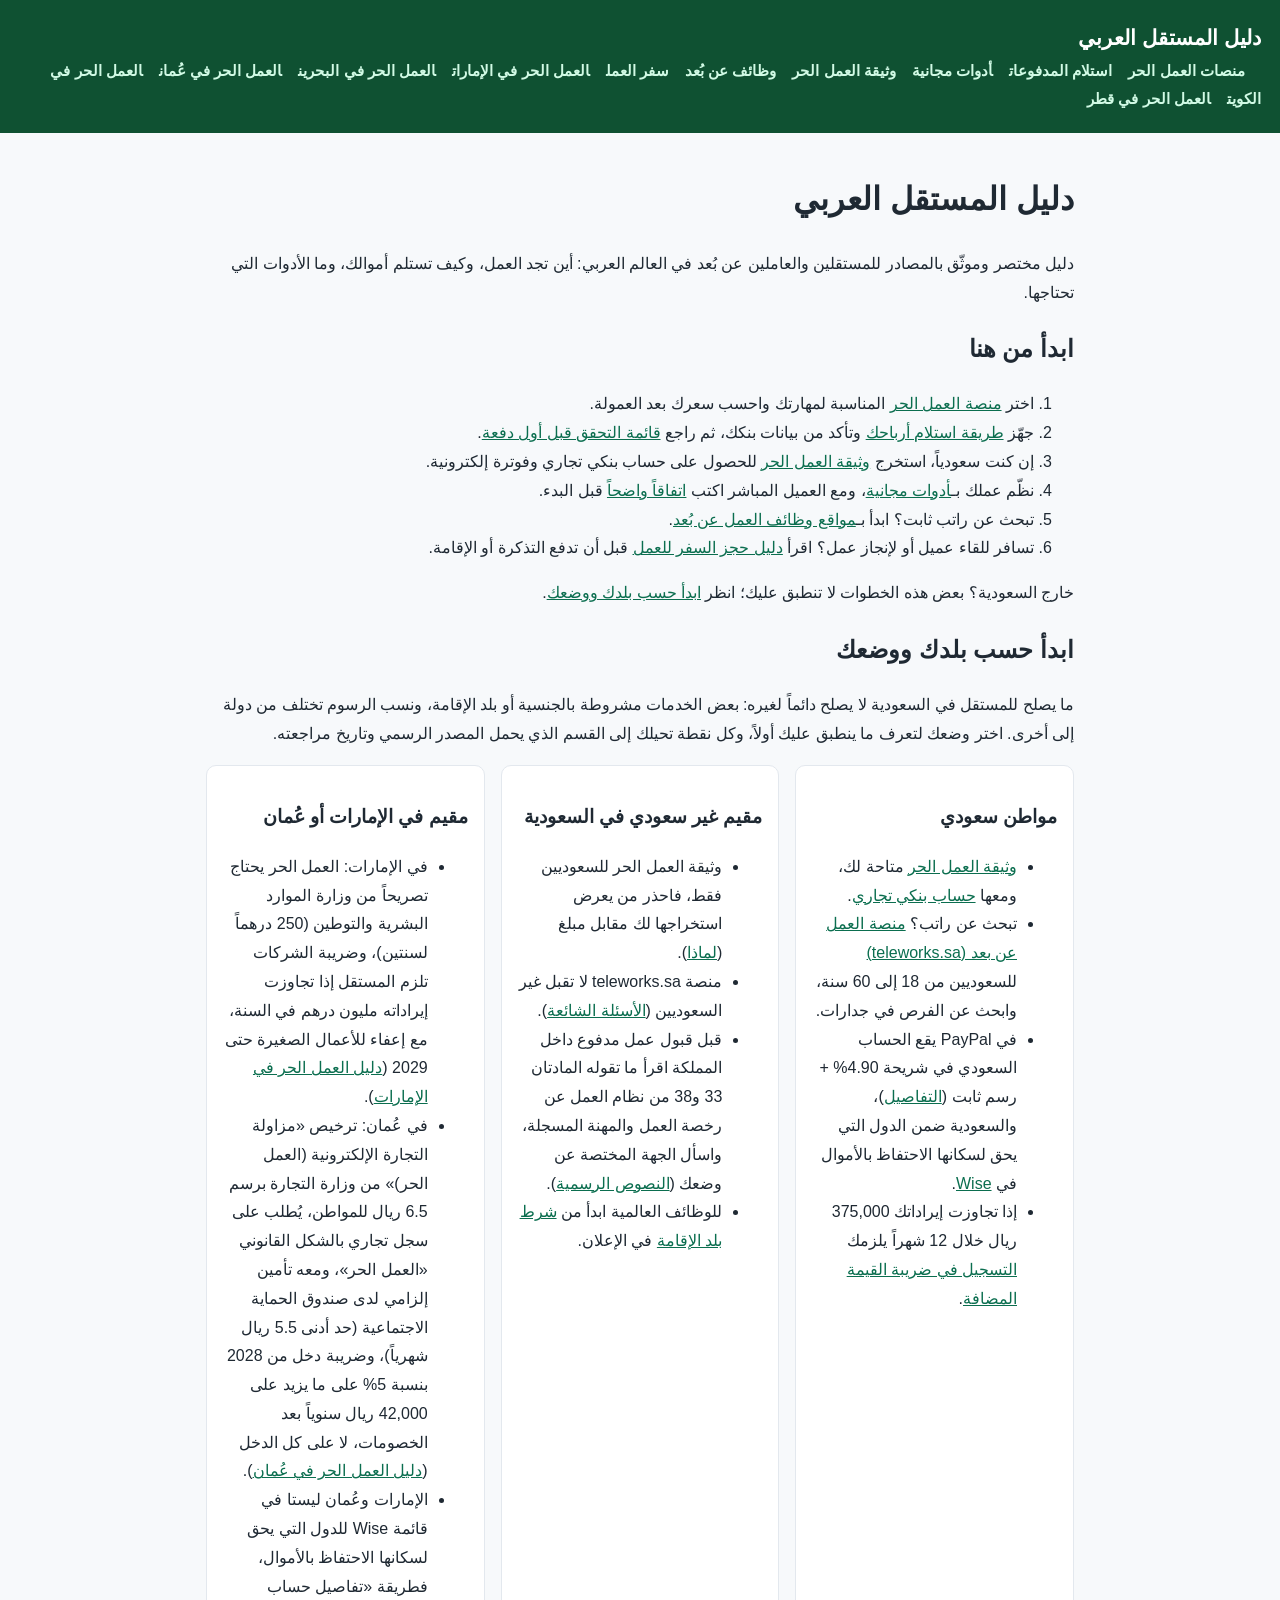
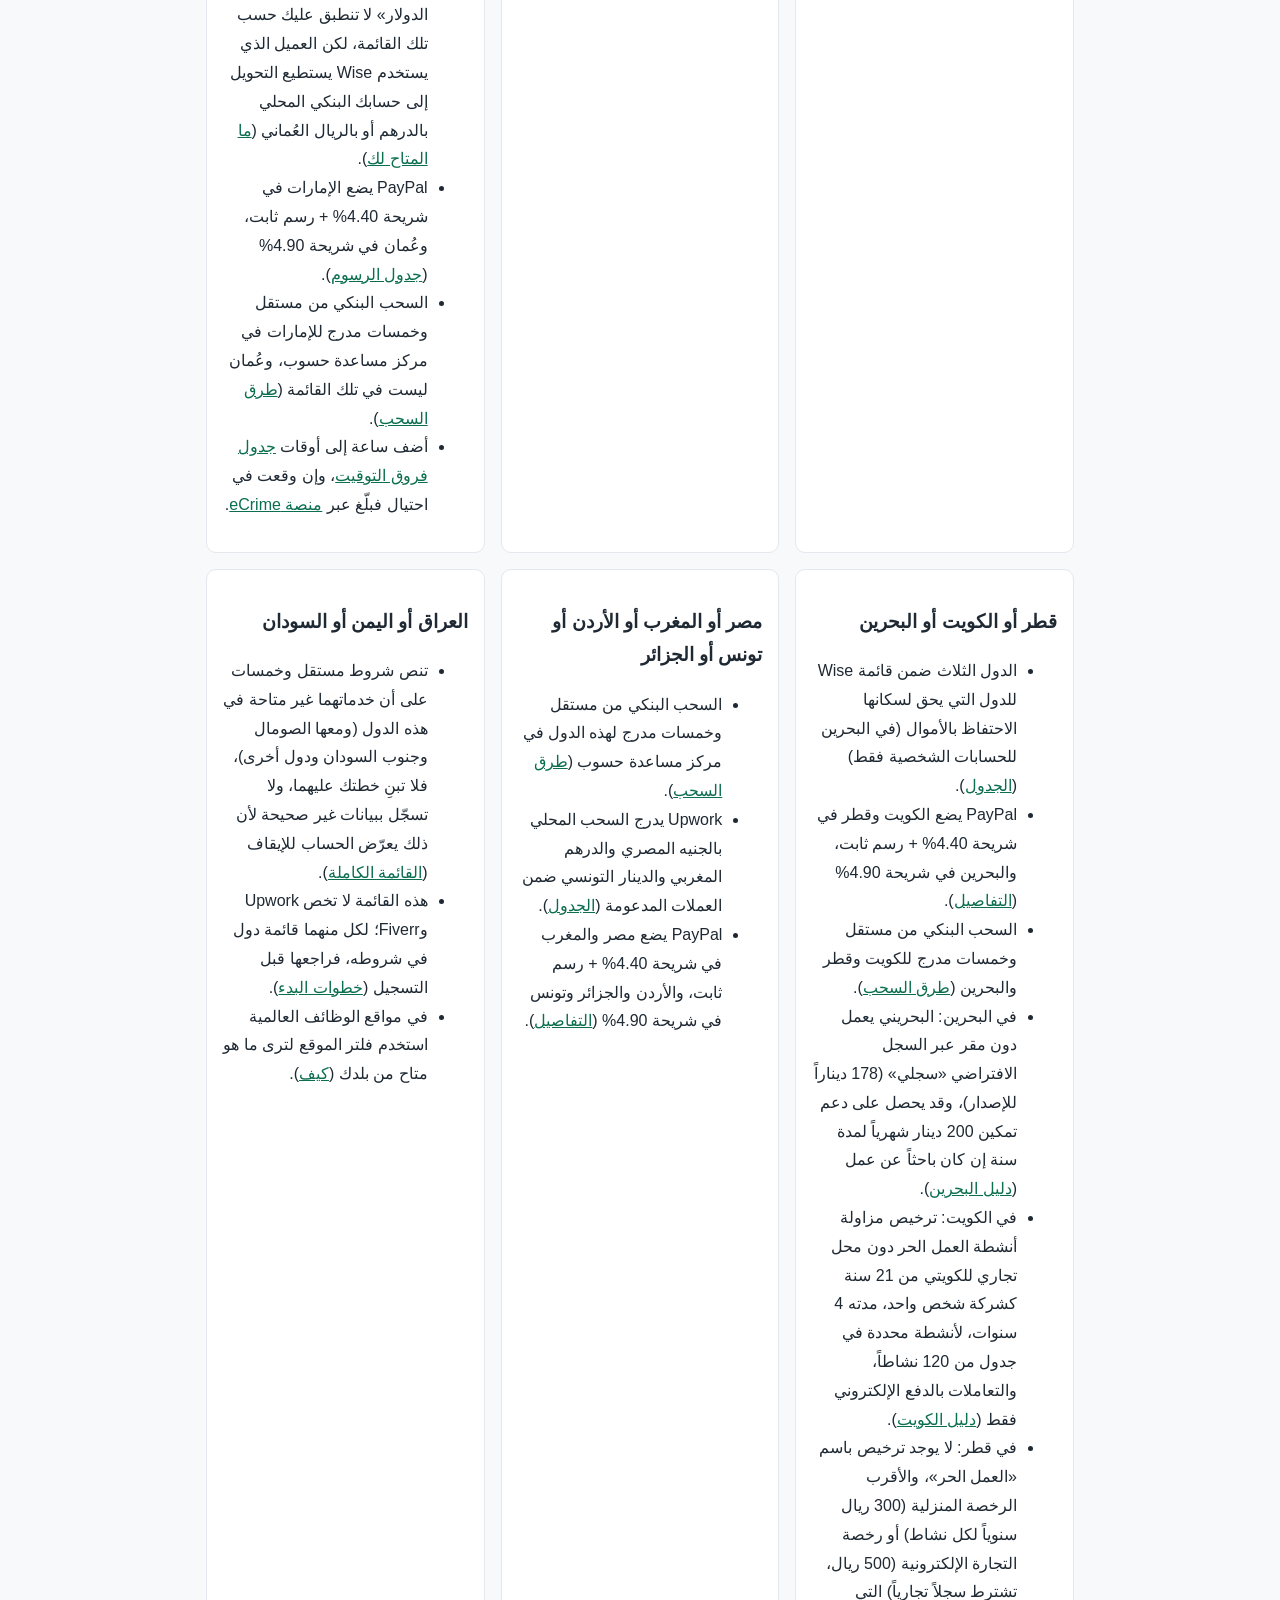
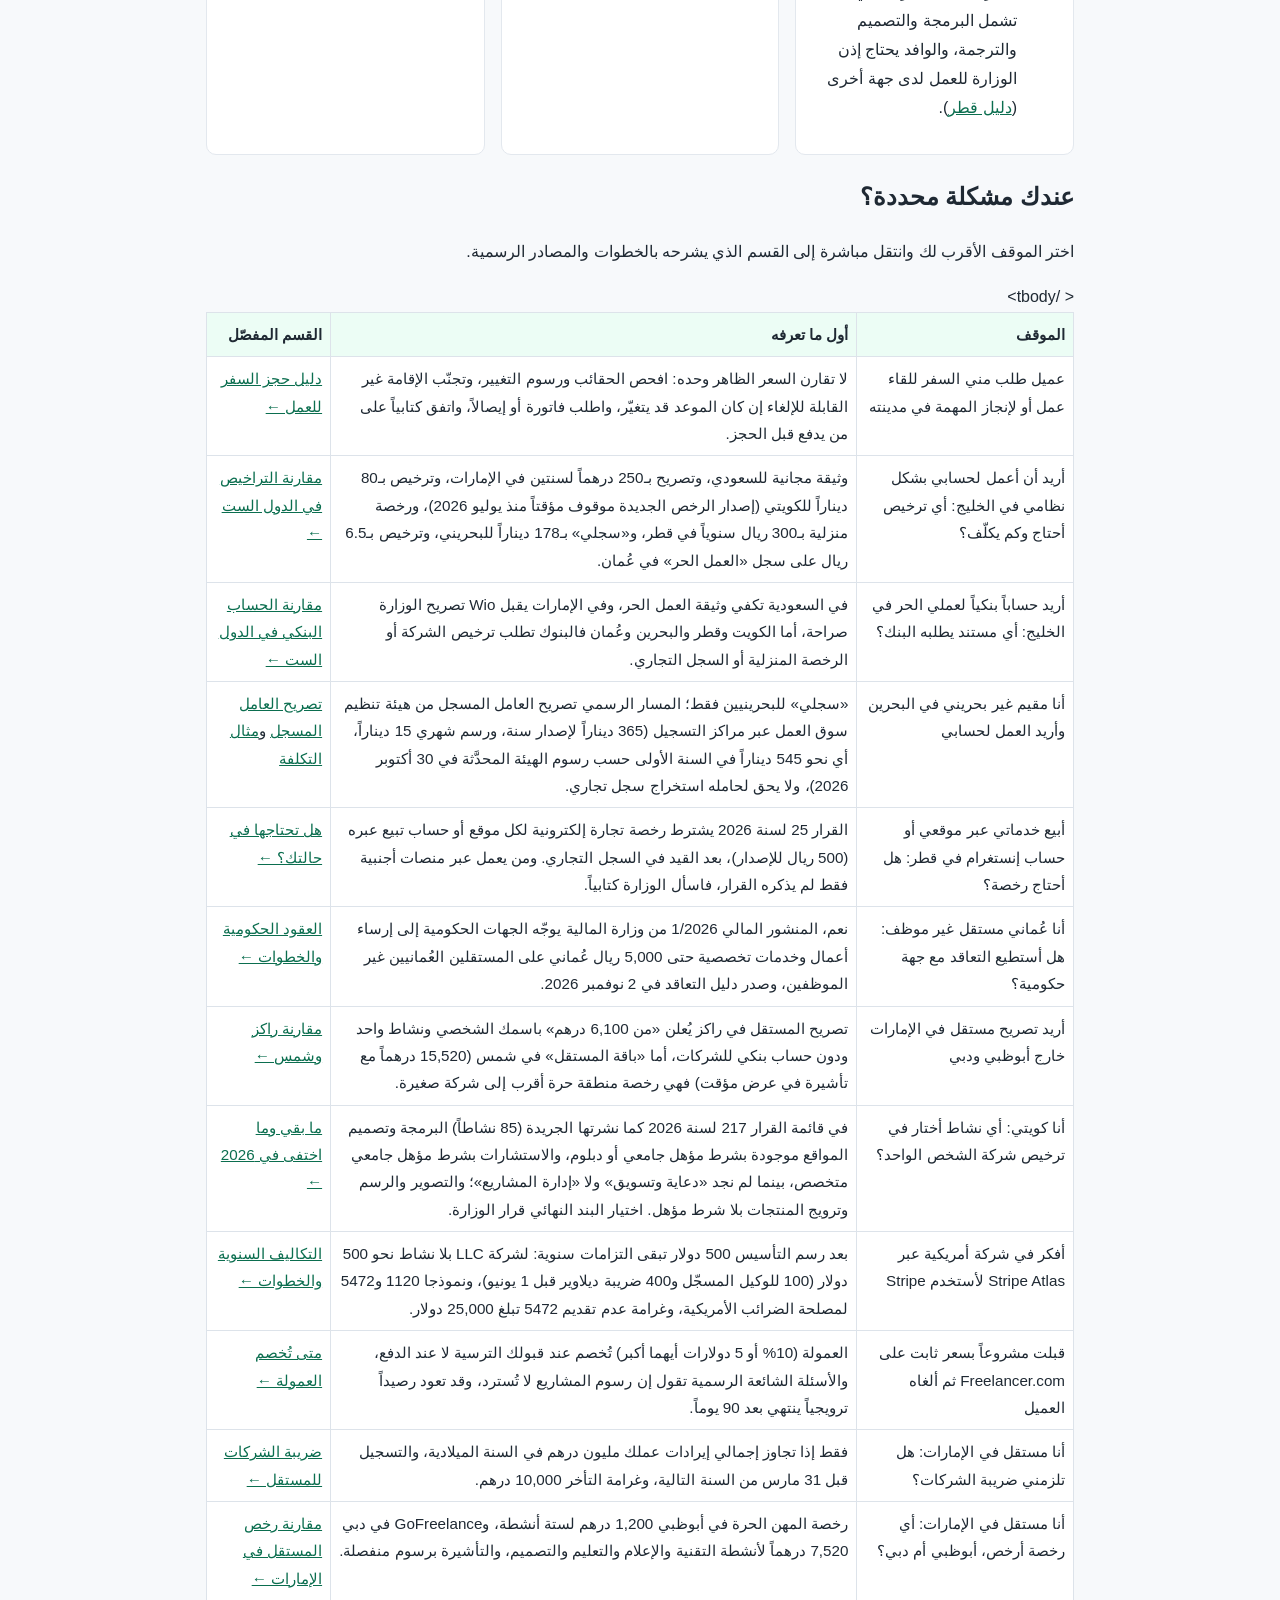
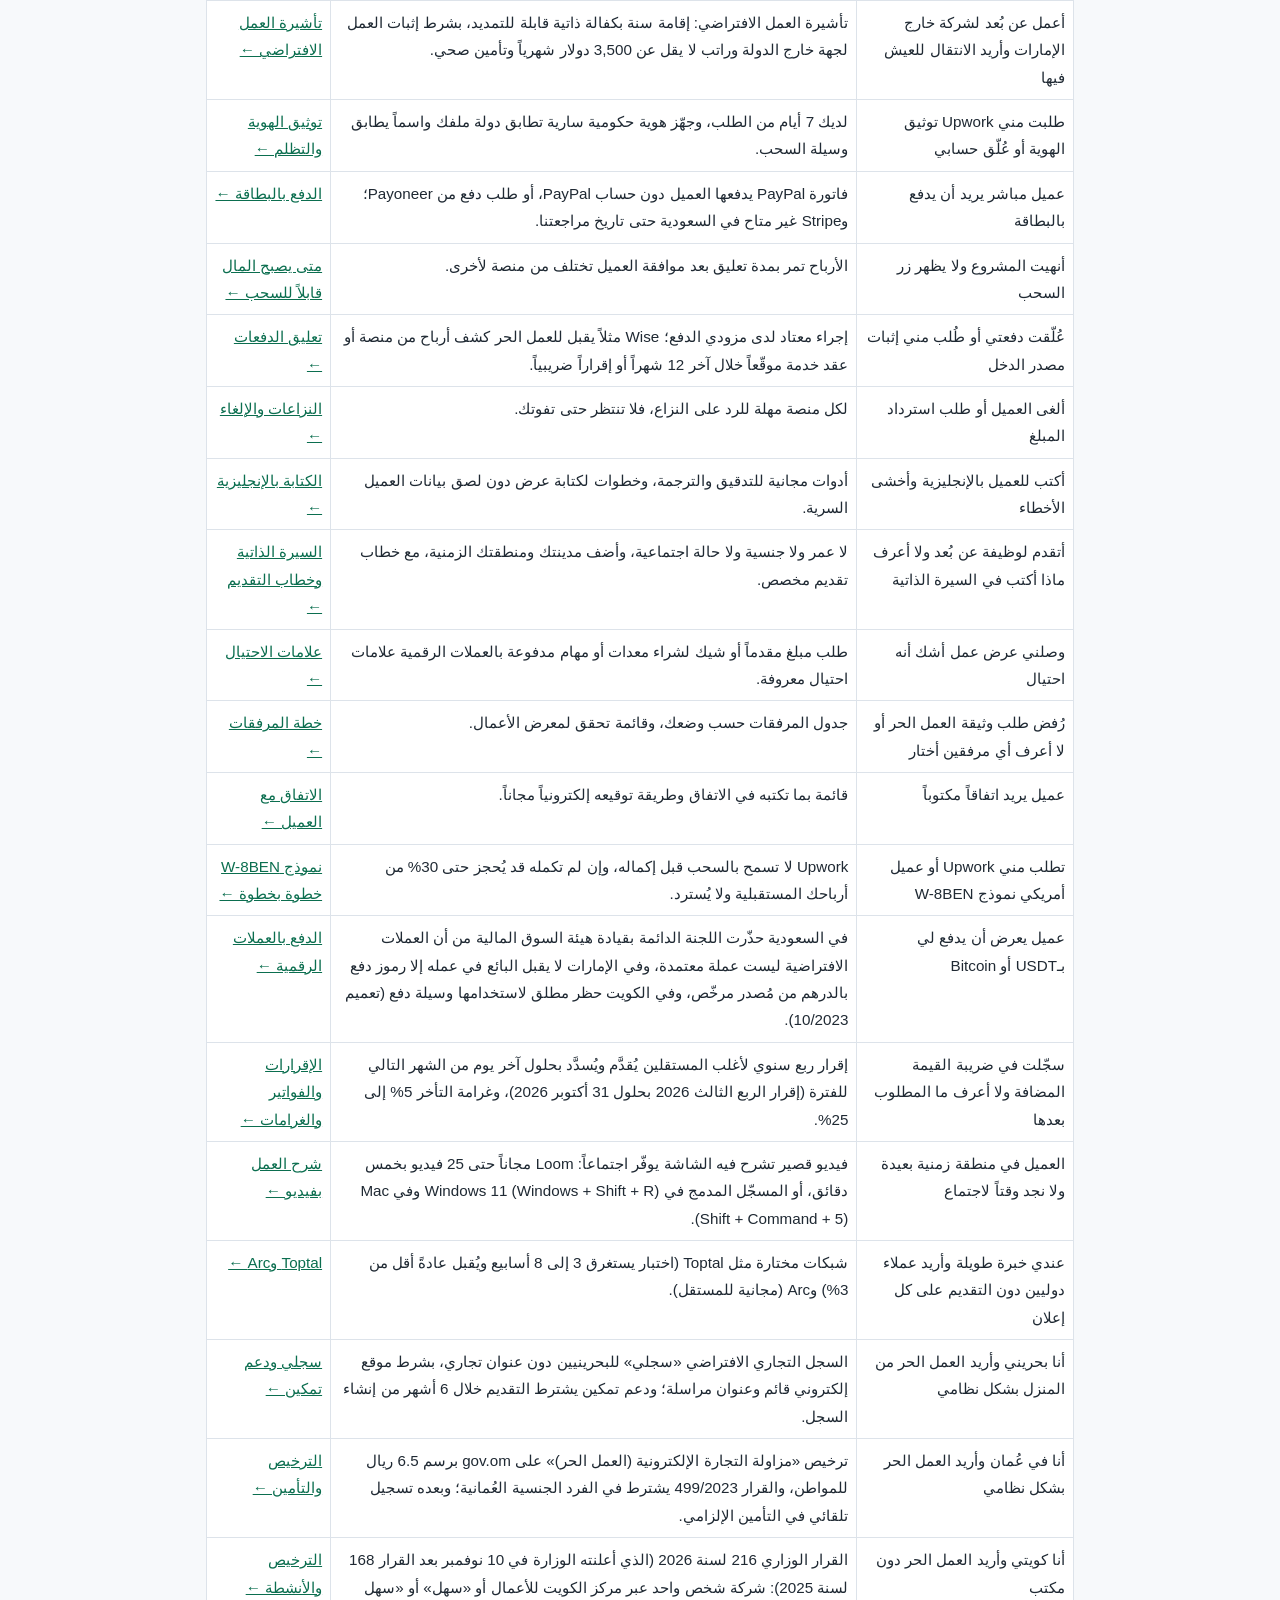
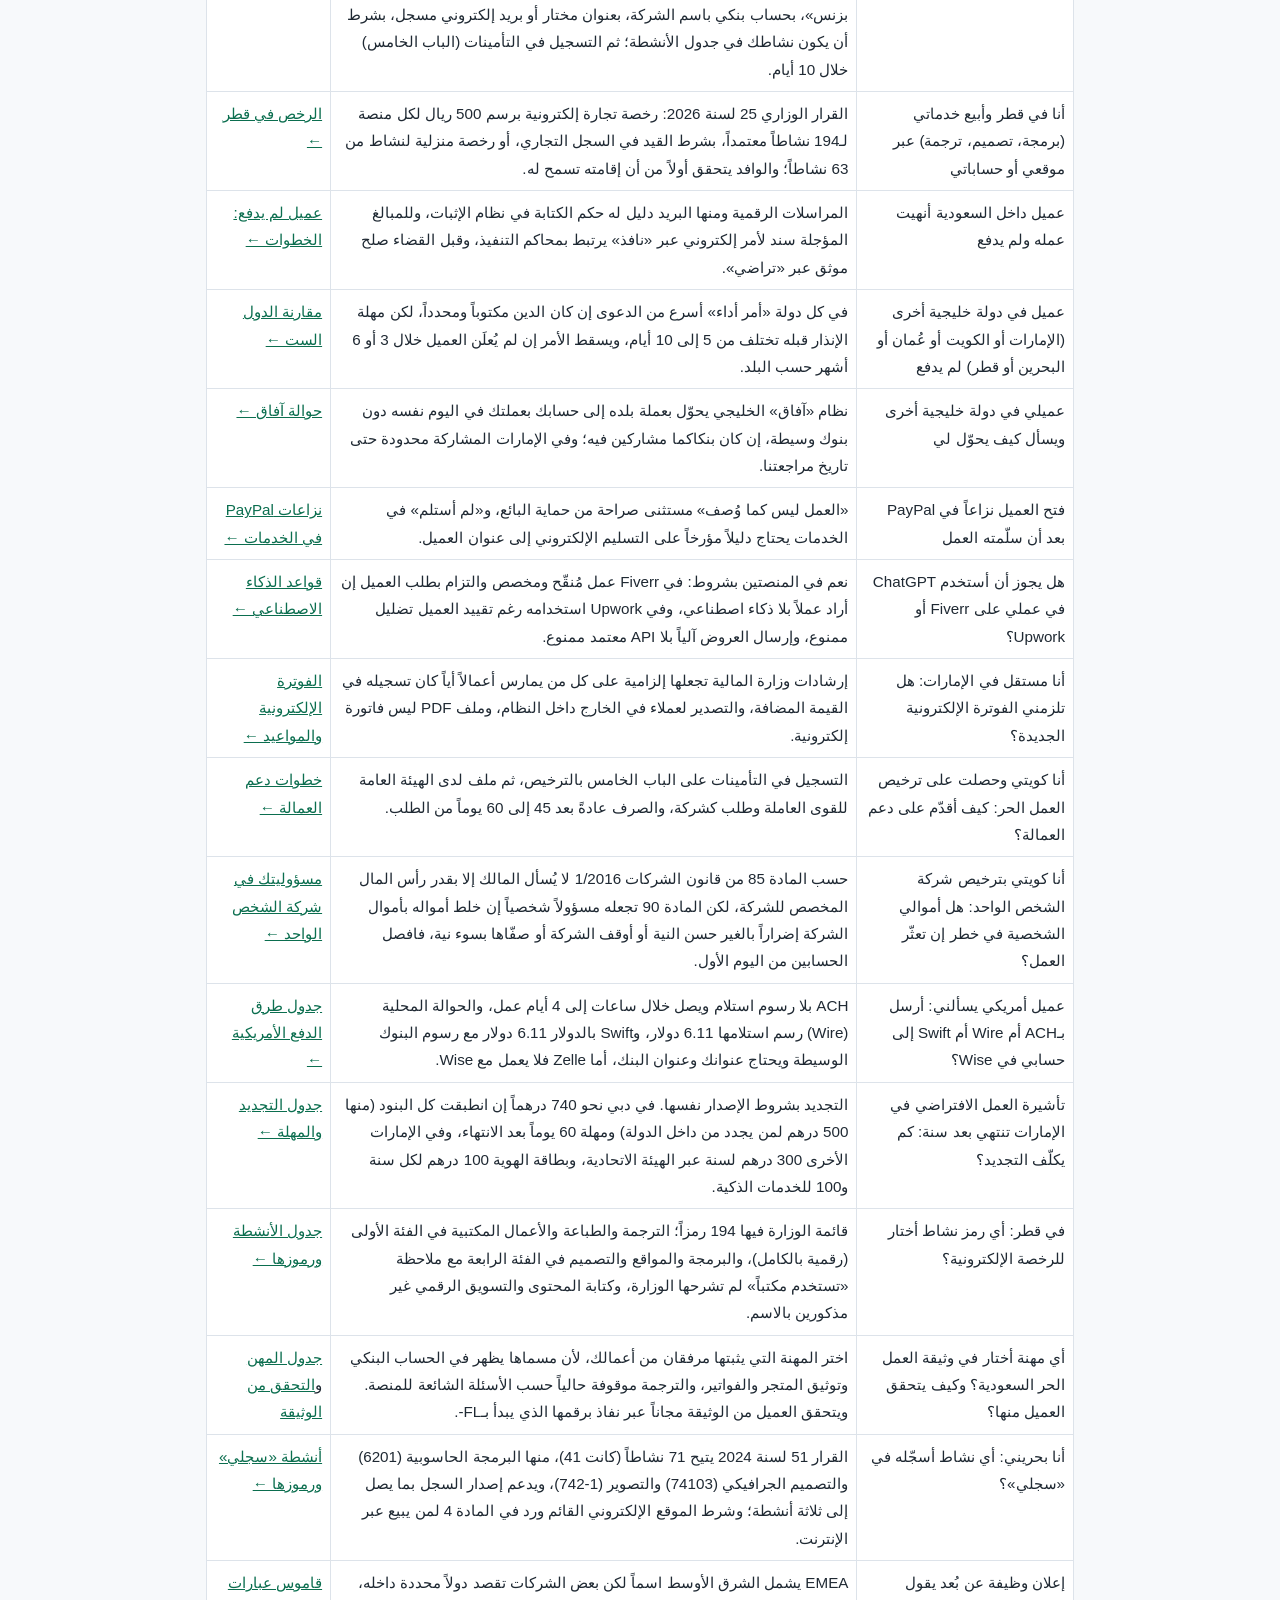
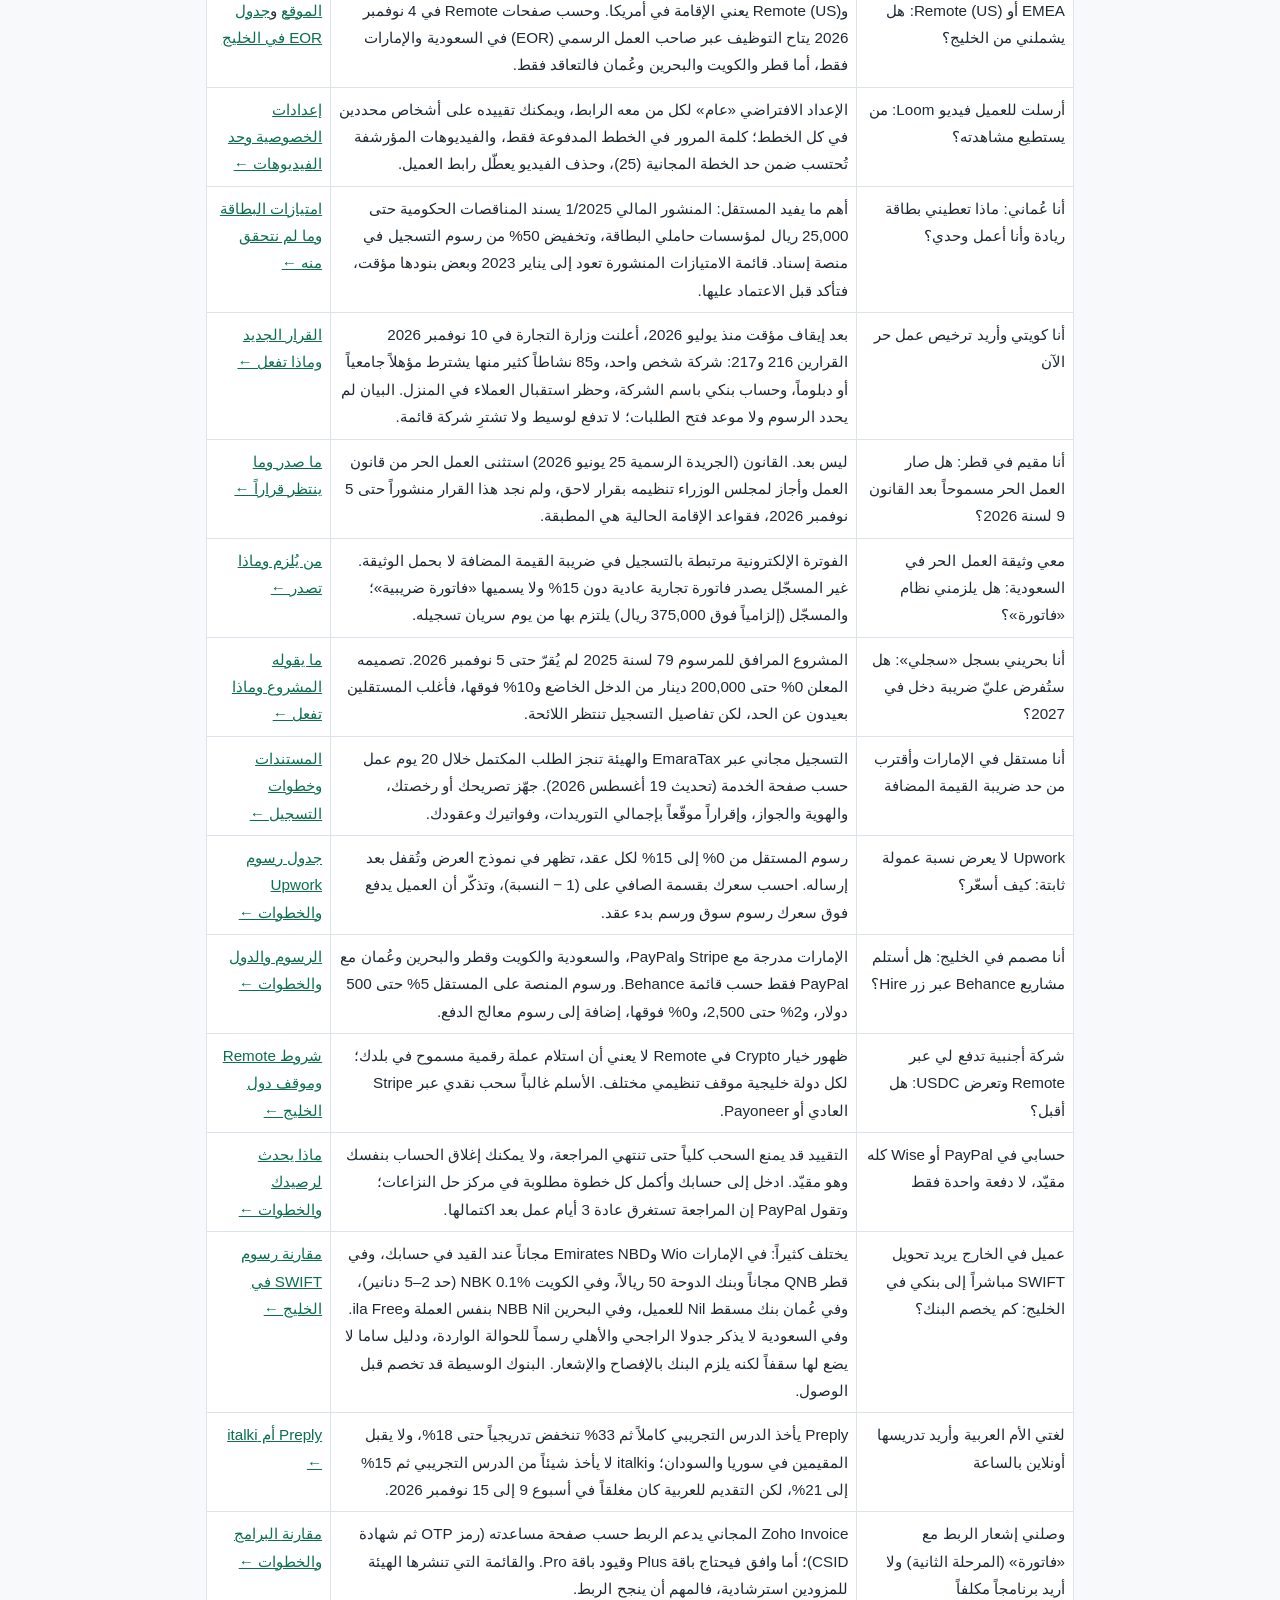
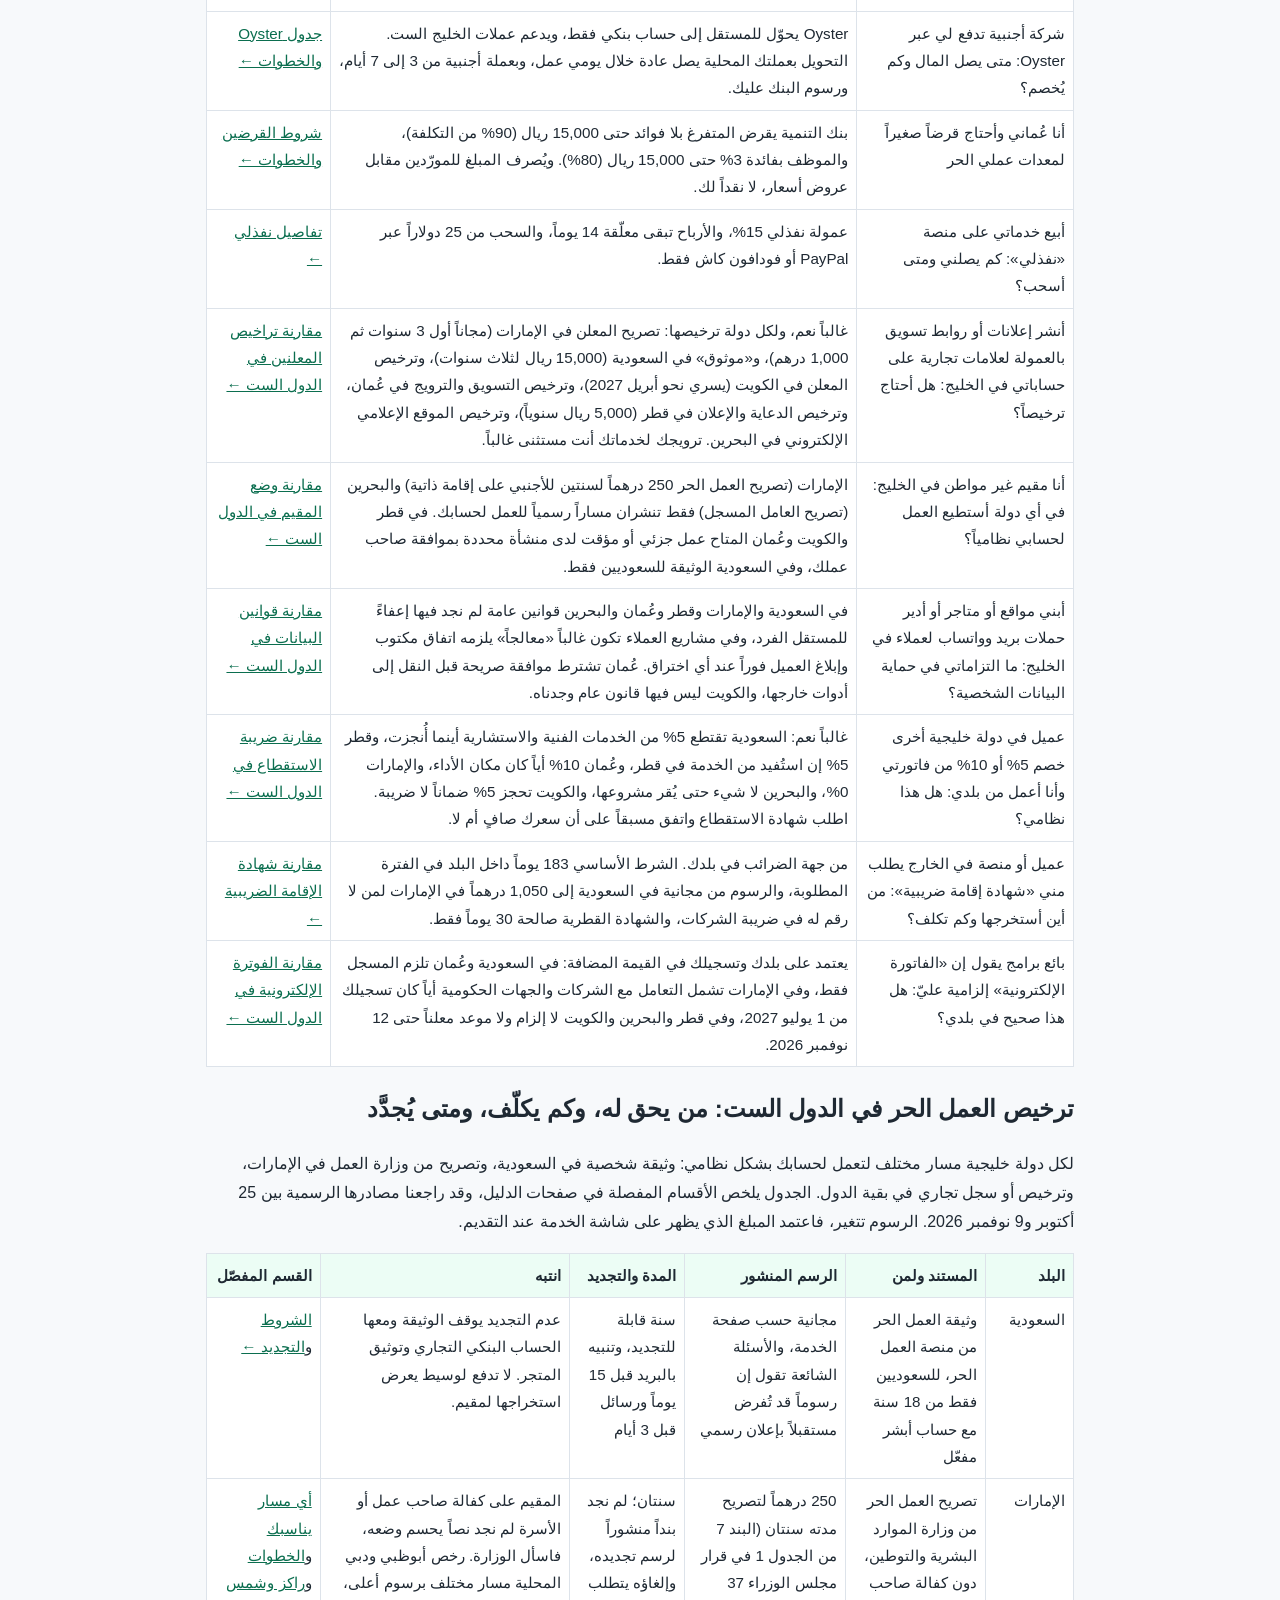
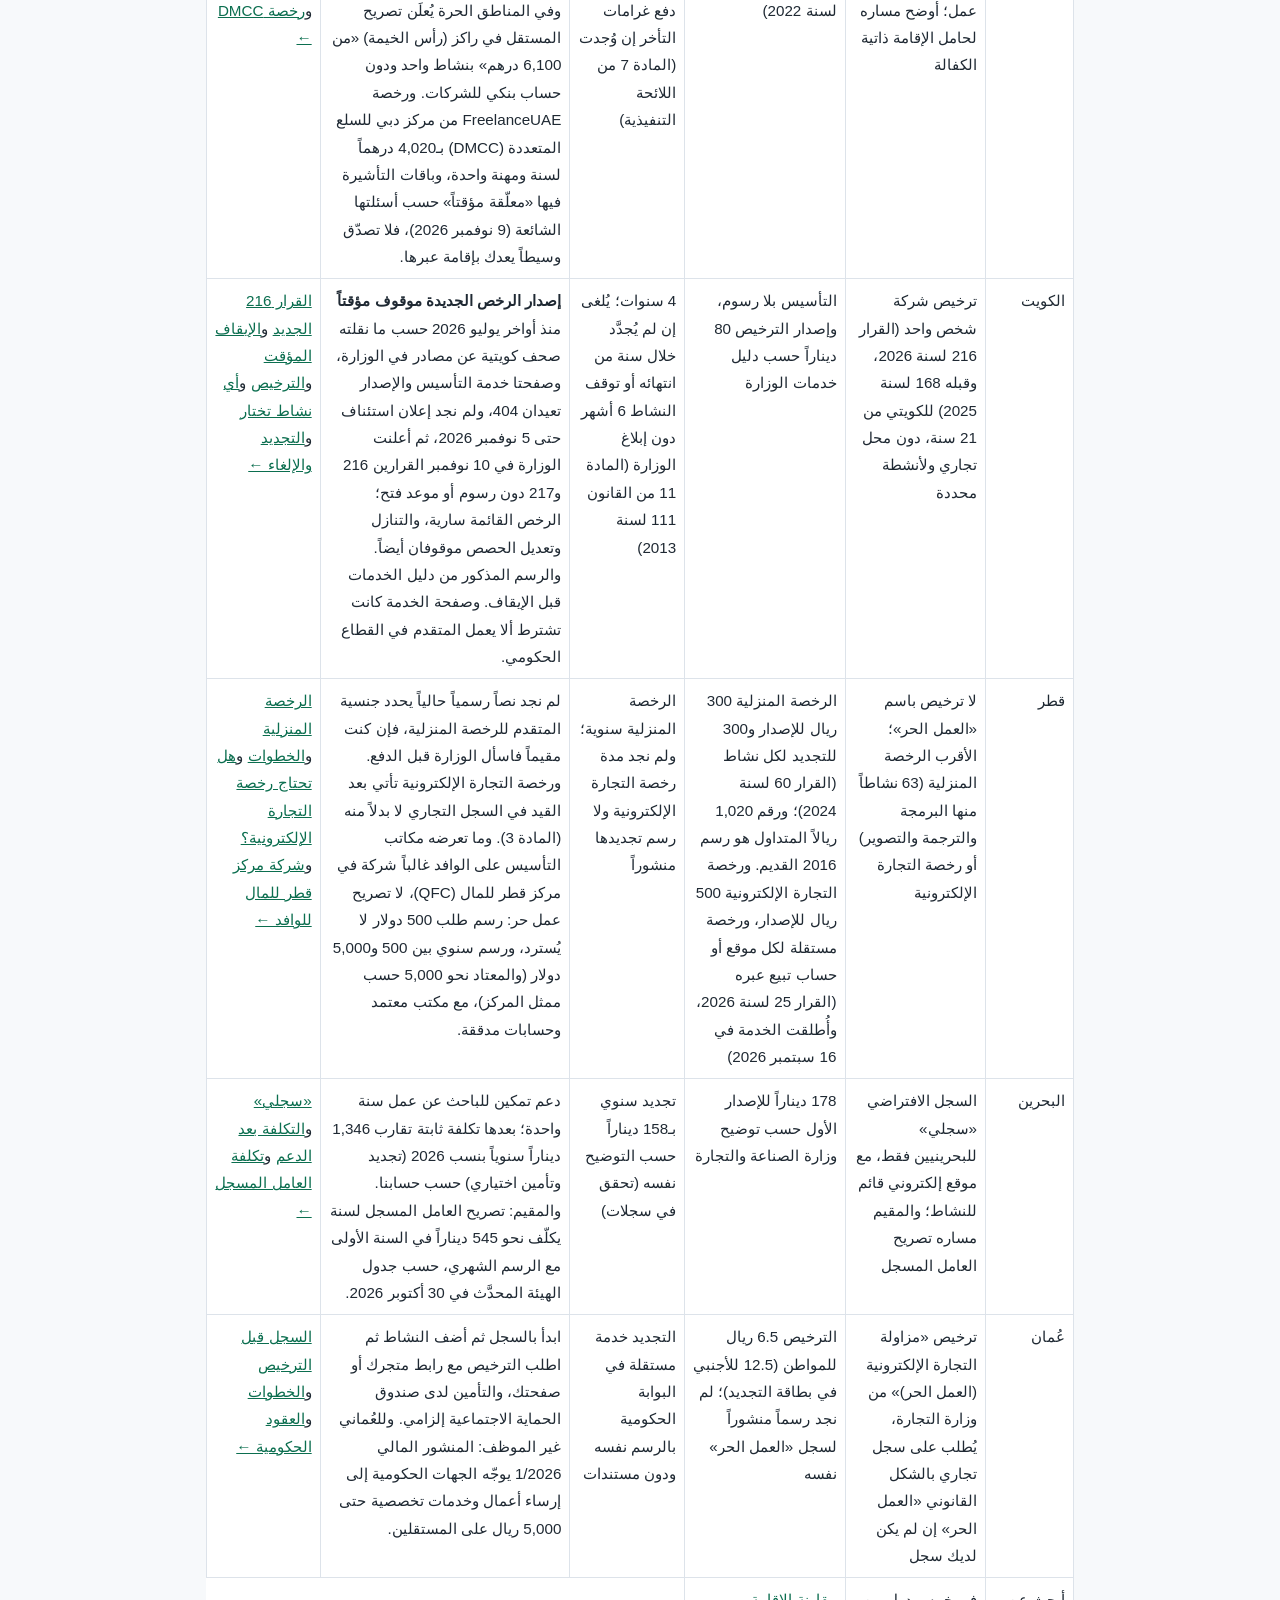
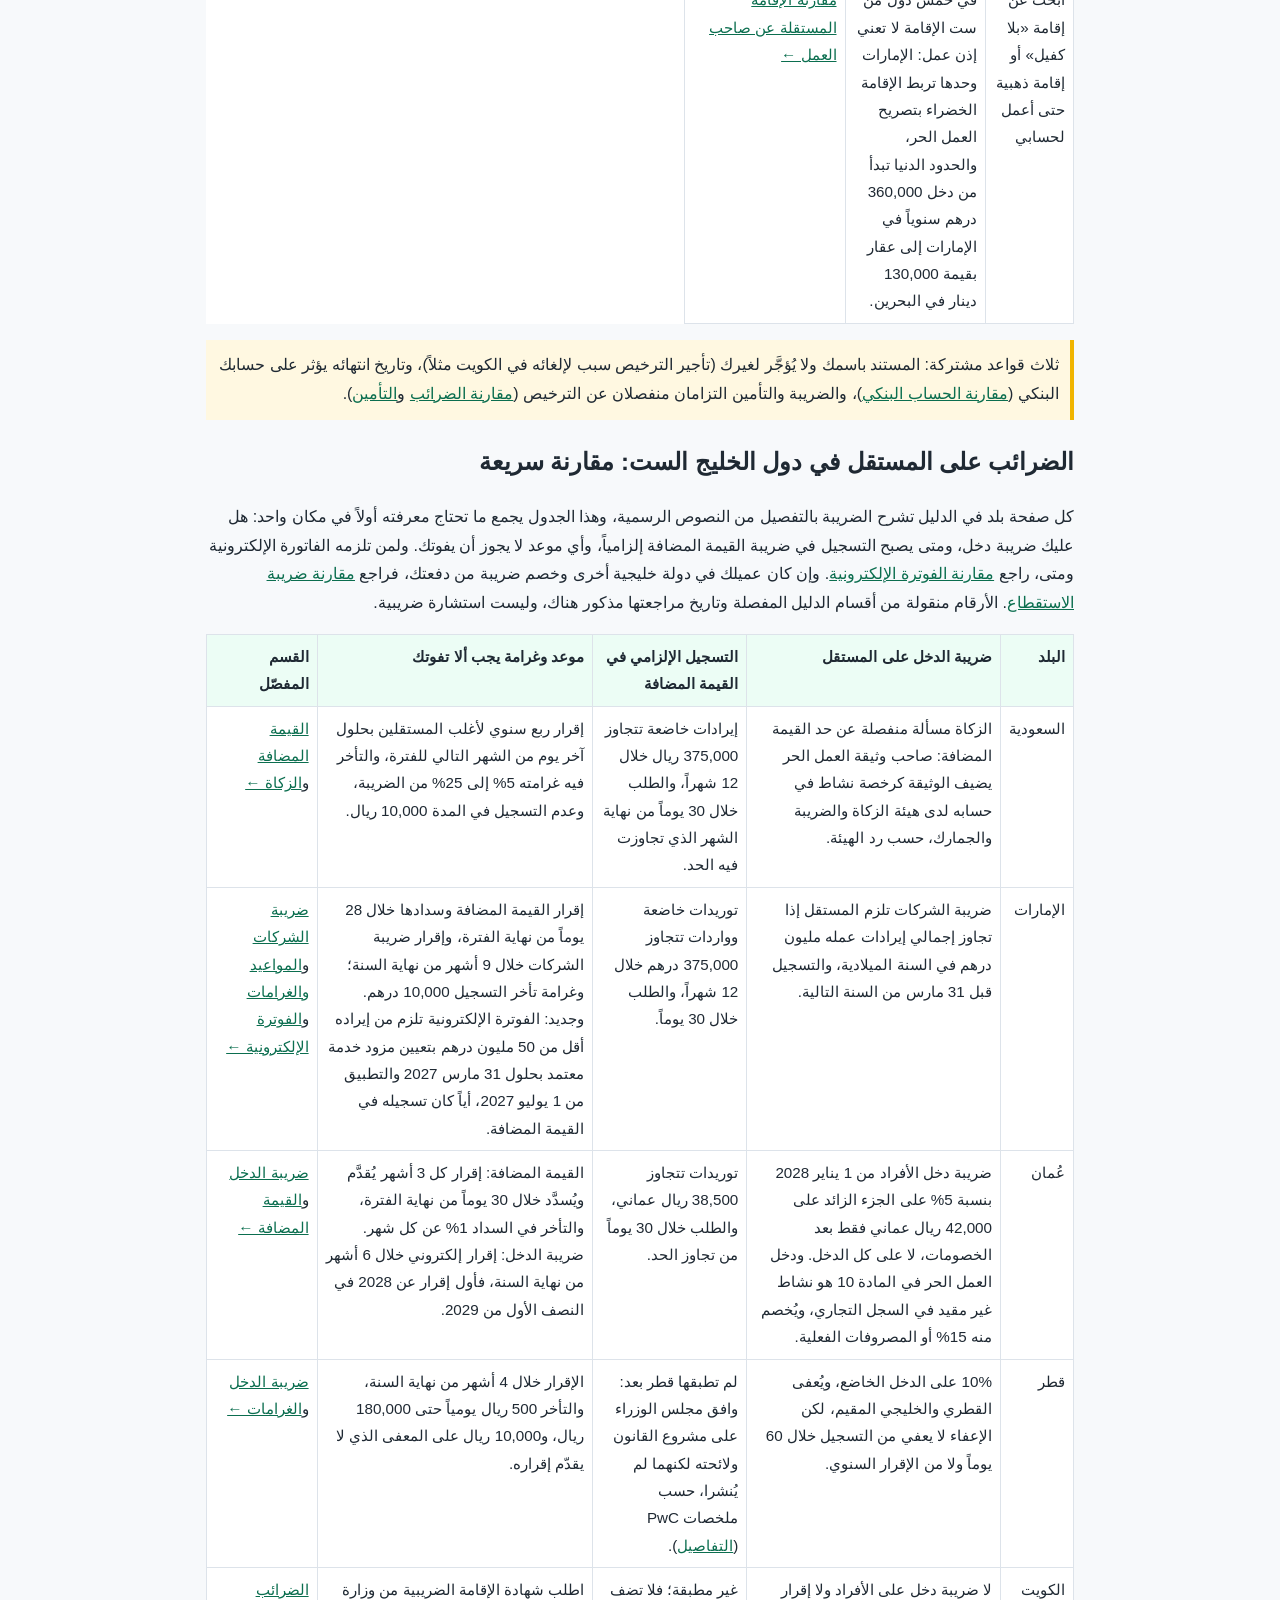
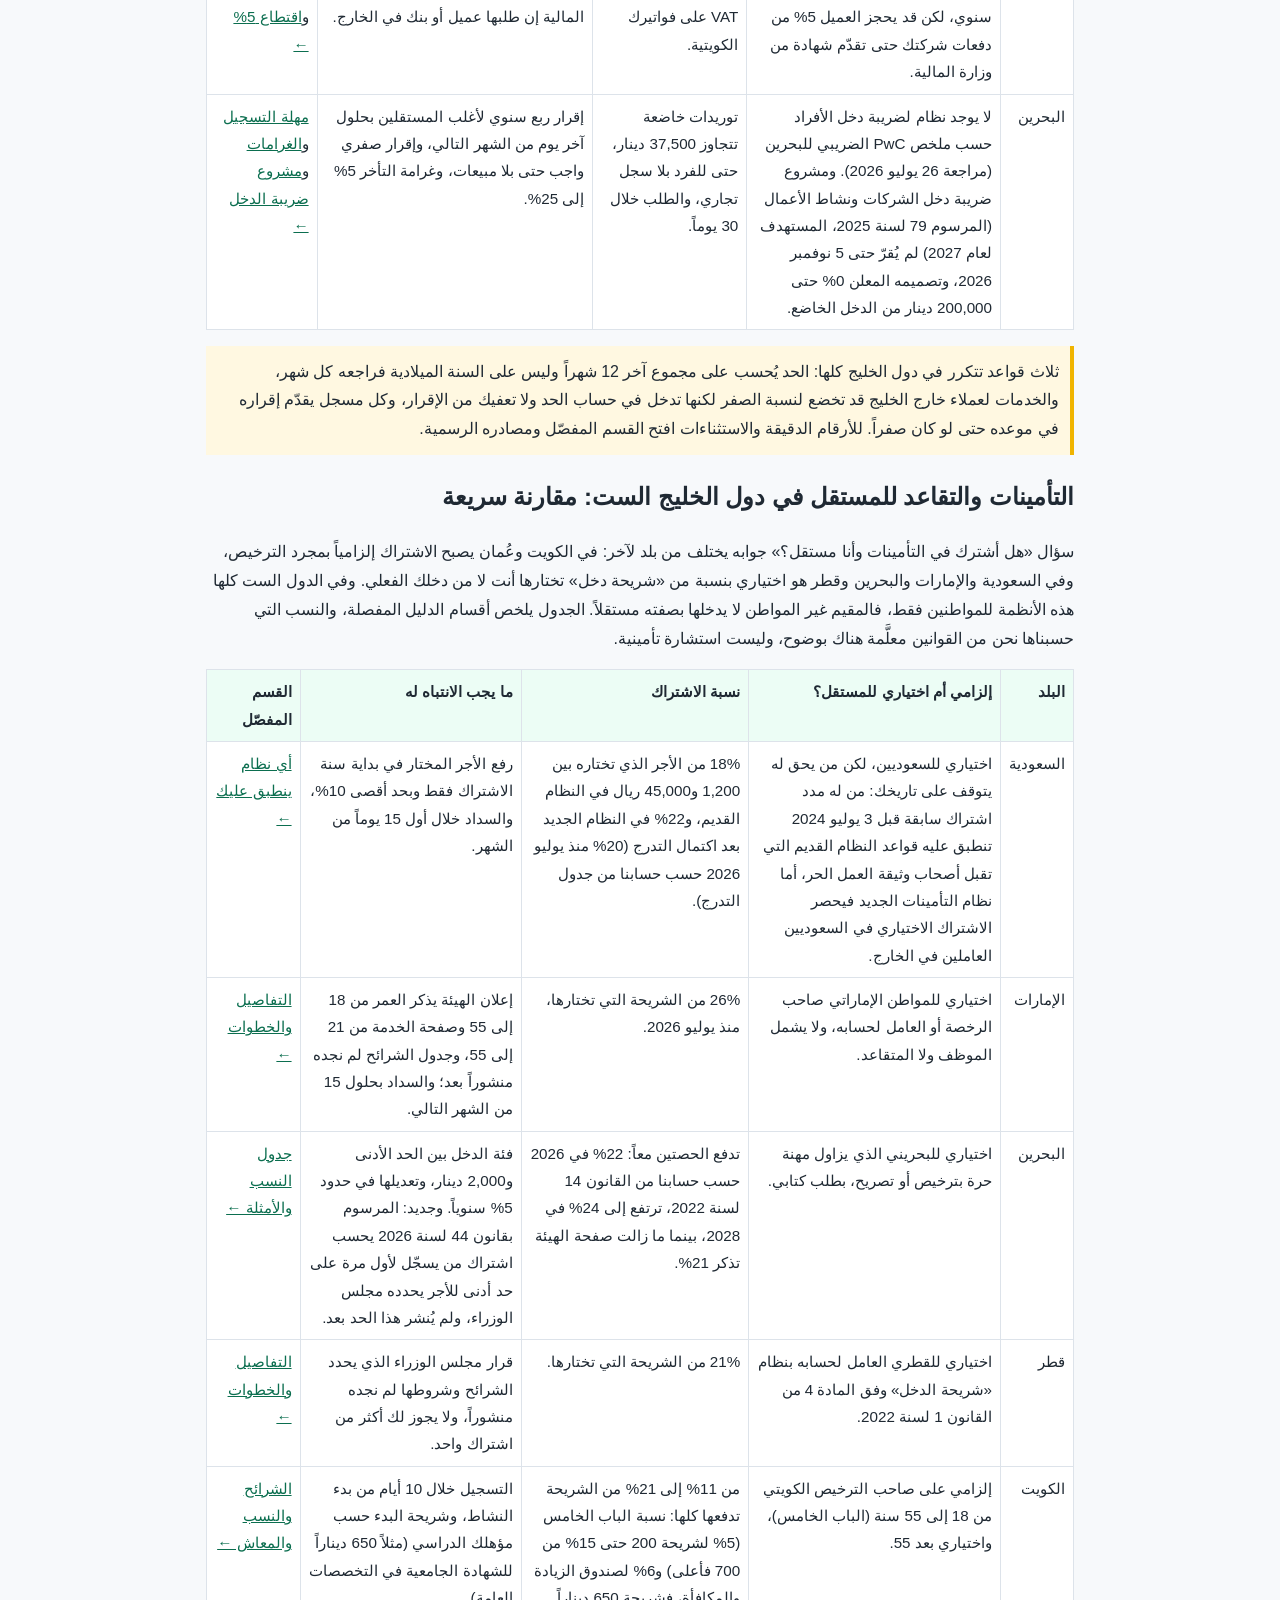
==== commit a4ca72cc: "Home: new #gulf-residency comparison of employer-independent residency routes in the six Gulf states" ====
--- a/index.html
+++ b/index.html
@@ -1,4 +1,4 @@
-<!doctype html><html lang="ar" dir="rtl"><head><meta charset="utf-8"><meta name="viewport" content="width=device-width,initial-scale=1"><title>دليل المستقل العربي: منصات العمل الحر واستلام المدفوعات والتراخيص في الخليج</title><meta name="description" content="دليل عربي للمستقلين في السعودية والخليج: عمولات المنصات، ورسوم SWIFT في بنوك الدول الست، ومن تلزمه الفاتورة الإلكترونية ومتى، والضرائب والتأمينات وحماية البيانات."><meta property="og:type" content="website"><meta property="og:site_name" content="دليل المستقل العربي"><meta property="og:locale" content="ar_AR"><meta property="og:title" content="دليل المستقل العربي: منصات العمل الحر واستلام المدفوعات والتراخيص في الخليج"><meta property="og:description" content="دليل عربي للمستقلين في السعودية والخليج: عمولات المنصات، ورسوم SWIFT في بنوك الدول الست، ومن تلزمه الفاتورة الإلكترونية ومتى، والضرائب والتأمينات وحماية البيانات."><meta property="og:url" content="https://semidictator.github.io/arab-freelancer-directory/"><meta name="twitter:card" content="summary"><link rel="canonical" href="https://semidictator.github.io/arab-freelancer-directory/"><link rel="stylesheet" href="style.css"><script type="application/ld+json">{"@context":"https://schema.org","@graph":[{"@type":"WebSite","name":"دليل المستقل العربي","url":"https://semidictator.github.io/arab-freelancer-directory/","inLanguage":"ar"},{"@type":"FAQPage","mainEntity":[{"@type":"Question","name":"كم تأخذ منصات العمل الحر من أرباحي؟","acceptedAnswer":{"@type":"Answer","text":"حسب الصفحات الرسمية وقت المراجعة: مستقل 15% (العمولة الأساسية)، وخمسات 20%، وFiverr 20%، وUpwork من 0% إلى 15% حسب العقد، وFreelancer.com عشرة بالمئة أو 5 دولارات أيهما أكبر في مشاريع السعر الثابت."}},{"@type":"Question","name":"كيف أحسب سعري حتى يصلني المبلغ الذي أريده؟","acceptedAnswer":{"@type":"Answer","text":"اقسم الصافي الذي تريده على (1 ناقص نسبة العمولة). مثال: لتستلم 85 دولاراً على منصة عمولتها 15% اطلب 100 دولار. انتبه إلى الحد الأدنى للعمولة في بعض المنصات، مثل 5 دولارات في Freelancer.com."}},{"@type":"Question","name":"عميل من الخارج يريد أن يدفع لي مباشرة، ما أفضل طريقة؟","acceptedAnswer":{"@type":"Answer","text":"يعتمد على مكانه وطريقة دفعه: Wise مناسبة لعميل يدفع بتحويل بنكي عادي في بلده، وPayPal أسهل للعميل لكن رسوم الاستلام الدولي في السعودية 4.90% مع رسم ثابت، والتحويل البنكي المباشر (SWIFT) يحتاج آيبانك واتفاقاً على من يدفع الرسوم."}},{"@type":"Question","name":"هل أحتاج وثيقة العمل الحر في السعودية؟","acceptedAnswer":{"@type":"Answer","text":"الوثيقة للسعوديين من عمر 18 سنة، وتُستخرج عبر freelance.sa مجاناً حالياً حسب الصفحة الرسمية، ومن مزاياها فتح حساب بنكي تجاري. لا تدفع لأي وسيط يعرض استخراجها مقابل مبلغ."}},{"@type":"Question","name":"متى يلزمني التسجيل في ضريبة القيمة المضافة في السعودية؟","acceptedAnswer":{"@type":"Answer","text":"حسب هيئة الزكاة والضريبة والجمارك: التسجيل إلزامي إذا تجاوزت إيراداتك الخاضعة 375,000 ريال خلال 12 شهراً (فعلياً أو متوقعاً)، واختياري بين 187,500 و375,000 ريال."}},{"@type":"Question","name":"ما حد التسجيل الإلزامي في ضريبة القيمة المضافة في كل دولة خليجية؟","acceptedAnswer":{"@type":"Answer","text":"حسب أقسام الدليل المفصلة: السعودية 375,000 ريال والإمارات 375,000 درهم خلال 12 شهراً، وعُمان 38,500 ريال عماني، والبحرين 37,500 دينار، أما قطر والكويت فلا تطبقان ضريبة القيمة المضافة حتى تاريخ مراجعتنا. والخدمات لعملاء خارج الخليج قد تخضع لنسبة الصفر لكنها تدخل في حساب الحد."}},{"@type":"Question","name":"كيف أعرف أن عرض العمل عن بُعد وهمي؟","acceptedAnswer":{"@type":"Answer","text":"من أبرز العلامات التي تحذّر منها FBI وFTC: طلب دفع مبلغ مقدماً، أو إرسال شيك لتشتري به معدات، أو مهام «تحسين» مدفوعة بالعملات الرقمية، أو طلب بياناتك البنكية قبل التوظيف الفعلي."}},{"@type":"Question","name":"أنهيت المشروع في مستقل أو خمسات، فلماذا لا يظهر زر السحب؟","acceptedAnswer":{"@type":"Answer","text":"لأن الأرباح تمر بمدة تعليق قبل أن تصبح قابلة للسحب: في مستقل 14 يوم عمل حسب مركز المساعدة بعد موافقة صاحب المشروع على الاستلام، ثم يظهر الزر عند وصول الرصيد إلى الحد الأدنى (25 دولاراً عبر PayPal و250 دولاراً للحساب البنكي حسب شروط الاستخدام). وفي خمسات تُعد الخدمة مستلمة تلقائياً بعد 72 ساعة إن لم يرد المشتري. السحب إلى حساب شخصي باسمك فقط."}},{"@type":"Question","name":"هل تُسقط وثيقة العمل الحر دعم حساب المواطن؟","acceptedAnswer":{"@type":"Answer","text":"منصة العمل الحر تحيل هذا السؤال إلى الجهات المعنية، أما برنامج حساب المواطن فيطلب الإفصاح عن الدخل الإضافي ويستمر الدعم لمن تنطبق عليه شروط الأهلية؛ فالمؤثر هو الدخل الذي تفصح عنه لا الوثيقة نفسها. أدخل أرباحك تحت نوع «عوائد مالية وأعمال تجارية»، وحدّث بياناتك خلال 15 يوماً من أي تغيير."}},{"@type":"Question","name":"وثيقة العمل الحر أم سجل تجاري: أيهما أحتاج؟","acceptedAnswer":{"@type":"Answer","text":"إن كنت تقدم خدمة بنفسك (تصميم، برمجة، كتابة…) لعملاء أو عبر المنصات فالوثيقة تكفي غالباً، وإصدارها بلا رسوم حالياً. أما فتح محل أو استقدام عمالة أو الاستيراد والتصدير بكميات تجارية فيحتاج سجلاً تجارياً، وتأكيد بياناته السنوي 500 ريال حسب المنصة الوطنية."}},{"@type":"Question","name":"أنا موظف، هل يمكنني استخراج وثيقة العمل الحر؟","acceptedAnswer":{"@type":"Answer","text":"نعم حسب الأسئلة الشائعة لمنصة العمل الحر: القرار الوزاري يتيح التقديم لجميع المواطنين والمواطنات بمن فيهم الموظف الحكومي، لكن ممارسة المهنة تعتمد على اشتراطات الجهة المشرفة وجهة عملك. تأكد من لوائح جهة عملك قبل أن تبدأ."}},{"@type":"Question","name":"عميل طلب رقم واتساب أو أن يدفع لي خارج المنصة، هل أوافق؟","acceptedAnswer":{"@type":"Answer","text":"لا. شروط مستقل وخمسات تمنع طلب التواصل أو الدفع خارج الموقع وقد يُوقف الحساب مؤقتاً أو دائماً، وFiverr تسمح بأدوات تواصل خارجية فقط بعد تقديم الطلب ولا تسمح بالدفع خارجها، وUpwork تمنع التواصل والدفع خارجها لمدة 24 شهراً من أول تعرّف على العميل عبرها إلا بدفع رسوم التحويل (Conversion Fee). وفي كل الحالات تفقد حماية المنصة للدفع."}},{"@type":"Question","name":"العميل ألغى المشروع أو طلب استرداد المبلغ بعد أن سلّمت العمل، ماذا أفعل؟","acceptedAnswer":{"@type":"Answer","text":"تصرّف قبل انتهاء المهلة: في Upwork (سعر ثابت) لديك 7 أيام تقويمية لتقديم نزاع وإلا يُعاد المبلغ المتبقي للعميل، وفي Fiverr يُلغى الطلب تلقائياً إن لم ترد على طلب الإلغاء خلال 48 ساعة. وفي مستقل يحكم مركز المساعدة عند الخلاف وحكمه ملزم للطرفين. جهّز ما يثبت التسليم داخل المنصة قبل أن تضغط أي زر."}},{"@type":"Question","name":"دفعتي معلّقة في PayPal أو طلبت Wise إثبات مصدر الدخل، هل هذه مشكلة؟","acceptedAnswer":{"@type":"Answer","text":"غالباً إجراء معتاد. في PayPal تُتاح الدفعة مقابل الخدمات عادة بعد 7 أيام من تحديث الطلب إلى «مكتملة»، ونادراً حتى 21 يوماً. وWise تقبل للعمل الحر كشف أرباح من منصة، أو عقداً موقّعاً خلال آخر 12 شهراً يذكر المبلغ الإجمالي وفترة الدفع، أو إقراراً ضريبياً. لا تدفع أي «رسوم فك تعليق» لمن يراسلك."}},{"@type":"Question","name":"أنا مقيم في الإمارات أو عُمان، هل أستطيع استلام الدولار عبر Wise؟","acceptedAnswer":{"@type":"Answer","text":"حسب قائمة Wise الرسمية التي راجعناها، الإمارات وعُمان ليستا ضمن الدول التي يحق لسكانها الاحتفاظ برصيد وتفاصيل حساب للاستلام، بخلاف السعودية وقطر والكويت والبحرين. لكن العميل الذي يستخدم Wise يستطيع الإرسال إلى حسابك البنكي المحلي بالدرهم أو الريال العُماني دون أن تحتاج حساب Wise."}},{"@type":"Question","name":"وقعت في احتيال وظيفة عن بُعد، أين أبلّغ في السعودية؟","acceptedAnswer":{"@type":"Answer","text":"اتصل ببنكك أو محفظتك فوراً لإيقاف البطاقة ووقف أي عملية معلّقة، ثم بلّغ أقرب مركز شرطة أو 911 (الرياض والشرقية ومكة) أو 999 (بقية المناطق)، واحتفظ بالأدلة. وإن لم يعالج البنك بلاغك فلديك خدمة الشكوى على المؤسسات المالية لدى البنك المركزي السعودي. احذر ممن يتصل بك لاحقاً بحجة «استرجاع أموالك»."}},{"@type":"Question","name":"عندي عميل مباشر من خارج المنصات ولا أضمن أنه سيدفع، ماذا أفعل؟","acceptedAnswer":{"@type":"Answer","text":"يمكنك دعوته إلى Upwork عبر Direct Contracts بعمولة ثابتة 5% من قيمة العقد (0% لمشتركي Freelancer Plus النشطين)، أو إلى Freelancer.com عبر رابط no-commission بعمولة 0% إن سبق أن عمل معك ودفع لك، أو بعرض سعر (Quote) بعمولة 3% لعميل جديد. الشرط في الحالتين أن يكون العميل جديداً بلا حساب نشط، فتحصل على حجز المال مقدماً وآلية النزاع. ولا تخلط هذا بنقل عميل تعرفت عليه داخل المنصة إلى خارجها، فهذا مخالفة."}},{"@type":"Question","name":"أنا مقيم غير سعودي، هل أستطيع استخراج وثيقة العمل الحر؟","acceptedAnswer":{"@type":"Answer","text":"لا حسب المصادر الرسمية التي راجعناها: الأسئلة الشائعة لمنصة العمل الحر وصفحة الخدمة لدى وزارة الموارد البشرية تشترطان أن يكون المتقدم سعودي الجنسية، والقرار الوزاري 99439 يحصرها في المواطنين. أي جهة تعرض استخراجها للمقيمين مقابل مبلغ هي على الأرجح احتيال، والمسار الرسمي للأجنبي لممارسة نشاط لحسابه هو تسجيل استثمار عبر وزارة الاستثمار."}},{"@type":"Question","name":"ماذا أكتب في الاتفاق مع العميل المباشر، وكيف يوقّعه مجاناً؟","acceptedAnswer":{"@type":"Answer","text":"اكتب نطاق العمل وما ليس ضمنه، وعدد التعديلات، والسعر والعملة وطريقة الدفع ومن يتحمل رسوم التحويل، والدفعة المقدمة ومواعيد الدفعات، ومواعيد التسليم ومدة المراجعة، وانتقال الملكية بعد الدفع الكامل، وما يُدفع عند الإلغاء. وللتوقيع تعطيك خطة Zoho Sign المجانية مستخدماً واحداً و5 طلبات توقيع شهرياً، والعميل لا يحتاج حساباً ليوقّع. هذه نقاط تنظيمية وليست استشارة قانونية."}},{"@type":"Question","name":"شركة تعمل عن بُعد طلبت مقابلة نصية فقط ومشروعاً تجريبياً طويلاً، هل هي احتيال؟","acceptedAnswer":{"@type":"Answer","text":"ليس بالضرورة. شركة Automattic مثلاً تبدأ معظم مقابلاتها نصياً عبر Slack، وتدفع عن المشروع التجريبي 25 دولاراً للساعة حسب صفحاتها الرسمية. الفرق المهم أن تكون الوظيفة منشورة في صفحة الوظائف على موقع الشركة الرسمي، وألا يطلب منك أحد مالاً أو بيانات بطاقتك. واسأل كتابياً قبل أي اختبار طويل: هل هو مدفوع؟ وكم ساعة متوقعة؟"}},{"@type":"Question","name":"وافق العميل على عملي في Upwork أو Fiverr، فمتى أستطيع سحب المال؟","acceptedAnswer":{"@type":"Answer","text":"حسب الصفحات الرسمية التي راجعناها: في Upwork تتاح أرباح العقد بسعر ثابت بعد خمسة أيام من موافقة العميل على المرحلة، وأرباح العقد بالساعة بعد عشرة أيام من نهاية أسبوع العمل، وأي طريقة سحب جديدة تُفعّل بعد ثلاثة أيام. وفي Fiverr تصبح الأرباح جاهزة بعد اكتمال الطلب، مع انتظار 24 ساعة بعد أول سحب أو بعد إضافة طريقة سحب أو تغييرها. لذلك أضف طريقة السحب في أول أسبوع قبل أن تحتاجها."}},{"@type":"Question","name":"شركة عن بُعد سألتني عن الراتب المتوقع، ماذا أكتب؟","acceptedAnswer":{"@type":"Answer","text":"ابحث أولاً عن نطاق الراتب في الإعلان أو صفحة الوظيفة، فإن لم تجده فاسأل كتابياً: هل تدفعون نطاقاً عالمياً أم حسب الدولة؟ بعض الشركات مثل Automattic تقول إنها تدفع حسب نطاقات عالمية بغض النظر عن مكانك، وأخرى مثل GitLab تقول إنها تدفع حسب سوق العمل في بلدك، فلا تخفّض رقمك تلقائياً لأنك في الخليج. واذكر العملة، وهل الرقم سنوي أم شهري، وهل هو إجمالي أم صافٍ، وارفعه إن كنت متعاقداً بلا إجازات أو تأمين."}},{"@type":"Question","name":"أنهيت أول مشروع، كيف أبني تقييماً قوياً في المنصة؟","acceptedAnswer":{"@type":"Answer","text":"كل منصة تقيس السمعة بطريقة مختلفة: مستقل يقيّمك في ستة معايير منها التسليم في الموعد والتواصل، وUpwork تعتمد نسبة نجاح العمل (90% فأكثر ممتازة)، وFiverr تحتسب معدل الرد على الرسائل الجديدة خلال 24 ساعة. عملياً: اقبل ما تستطيع تسليمه قبل الموعد، واتفق على المخرجات والتعديلات كتابياً داخل المنصة، ورد على الرسائل خلال يوم، ولا تشترِ تقييمات ولا تفتح حساباً ثانياً."}},{"@type":"Question","name":"طلبت مني Upwork توثيق الهوية، ماذا أجهّز وكم لدي من الوقت؟","acceptedAnswer":{"@type":"Answer","text":"لديك 7 أيام من الطلب وإلا قد يُعلَّق الحساب. جهّز هوية حكومية سارية بصورة (جواز السفر لا يحتاج عنواناً) تطابق دولتها الدولة في ملفك، وهاتفاً بكاميرا لمسح رمز QR أو لمكالمة فيديو قصيرة. ويجب أن يطابق الاسم في الهوية اسم وسيلة السحب. وبدون توثيق لا تستطيع إرسال العروض أو السحب."}},{"@type":"Question","name":"هل أستطيع استخدام Stripe لاستلام مدفوعات العملاء في السعودية؟","acceptedAnswer":{"@type":"Answer","text":"لا مباشرة حتى تاريخ مراجعتنا (27 أكتوبر 2026): السعودية ليست في قائمة الدول المدعومة لدى Stripe، والإمارات هي الدولة العربية الوحيدة فيها. البديل الأبسط للعميل الذي يريد الدفع بالبطاقة هو فاتورة PayPal أو طلب دفع من Payoneer. أما تأسيس شركة أمريكية عبر Stripe Atlas فيرتب التزامات ضريبية وقانونية تحتاج استشارة محاسب."}},{"@type":"Question","name":"طلبت مني Upwork نموذج W-8BEN، هل هو ضروري؟","acceptedAnswer":{"@type":"Answer","text":"نعم إن لم تكن شخصاً أمريكياً: Upwork لا تسمح بسحب الأرباح قبل إكماله، وبدونه قد يُحجز حتى 30% من أرباحك المستقبلية ويُرسل إلى مصلحة الضرائب الأمريكية دون استرداد حتى لو أكملته لاحقاً. الأفراد يملؤون W-8BEN والكيانات W-8BEN-E، ويُذكر فيه أن العمل يُنجز خارج الولايات المتحدة. وهذا ليس استشارة ضريبية."}},{"@type":"Question","name":"عميل يريد أن يدفع لي بـUSDT، هل هذا آمن؟","acceptedAnswer":{"@type":"Answer","text":"الأفضل تجنبه. في السعودية حذّرت اللجنة الدائمة بقيادة هيئة السوق المالية (2018) ووزارة المالية (2019) من أن العملات الافتراضية ليست عملة معتمدة وتقع خارج المظلة التنظيمية، وفي الإمارات تنص لائحة مصرف الإمارات المركزي لخدمات رموز الدفع على أن من يبيع سلعاً أو خدمات في عمله لا يقبل إلا رموز دفع بالدرهم من مُصدر مرخّص، وفي الكويت يحظر تعميم هيئة أسواق المال 10 لسنة 2023 استخدام الأصول الافتراضية وسيلةَ دفع حظراً مطلقاً، وفي قطر طالب المصرف المركزي البنوك بعدم تنفيذ تحويلات تداول البيتكوين. كما أن تحويل العملات إلى نقد عبر أفراد قد يُدخل إلى حسابك أموالاً مسروقة تُحاسَب عليها. وهذا ليس استشارة قانونية."}},{"@type":"Question","name":"هل الاشتراك في التأمينات الاجتماعية إلزامي على المستقل في الخليج؟","acceptedAnswer":{"@type":"Answer","text":"يختلف حسب البلد، وفي كل الدول الست هو للمواطنين فقط. في الكويت إلزامي على صاحب الترخيص من 18 إلى 55 سنة، وفي عُمان إلزامي ويُسجَّل صاحب الترخيص تلقائياً ولا يُجدَّد ترخيصه دون سداد. أما في السعودية والإمارات والبحرين وقطر فهو اختياري بنسبة من شريحة دخل تختارها: 26% في الإمارات منذ يوليو 2026، و21% في قطر، و22% في البحرين لعام 2026 حسب حسابنا من القانون، وفي السعودية 18% في النظام القديم لمن له مدد سابقة بينما يحصر النظام الجديد الاشتراك الاختياري في السعوديين العاملين في الخارج."}},{"@type":"Question","name":"هل ضريبة الدخل الجديدة في عُمان 5% على كل دخل المستقل؟","acceptedAnswer":{"@type":"Answer","text":"لا. من 1 يناير 2028 تُحسب 5% على الدخل الخاضع للضريبة، وهو ما يزيد على 42,000 ريال عماني من الدخل الإجمالي بعد الإعفاءات والتكاليف، حسب المادتين 1 و8 من المرسوم السلطاني 56/2025. ودخل العمل الحر في المادة 10 هو نشاط غير مقيد في السجل التجاري، ويُخصم منه 15% أو المصروفات الفعلية، والإقرار خلال 6 أشهر من نهاية السنة. اللائحة التنفيذية لم تُنشر حتى 30 أكتوبر 2026."}},{"@type":"Question","name":"عميل داخل دولة خليجية لم يدفع فاتورتي: ما أسرع طريق؟","acceptedAnswer":{"@type":"Answer","text":"إن كان حقك مكتوباً (عقد أو عرض سعر مقبول ولو بالبريد) والمبلغ محدداً وحلّ موعده، ففي الدول الست طريق «أمر الأداء» بدل الدعوى العادية: ترسل للعميل إنذاراً بالمبلغ كاملاً (5 أيام في السعودية والإمارات وقطر، و7 في البحرين، و8 في عُمان، و10 في الكويت)، ثم تقدّم الطلب، ويصدر الأمر خلال أيام. تابع إعلان العميل قبل أن يسقط الأمر (3 أشهر في الإمارات والبحرين وقطر، و6 أشهر في الكويت وعُمان). وفي السعودية يشترط اختصاص المحكمة التجارية."}},{"@type":"Question","name":"أريد فتح حساب بنكي لعملي الحر في الخليج، ماذا يطلب البنك؟","acceptedAnswer":{"@type":"Answer","text":"يختلف حسب البلد. في السعودية يُفتح الحساب التجاري بوثيقة العمل الحر والهوية والعنوان الوطني حسب قواعد البنك المركزي السعودي، وصلاحيته مرتبطة بالوثيقة. في الإمارات يذكر Wio Business تصريح العمل الحر من الوزارة صراحة، بينما يطلب المشرق وراك بنك رخصة تجارية أو مهنية. وفي الكويت يكون الحساب باسم شركة الشخص الواحد (حد أدنى 1,000 دينار في بيتك وبوبيان)، وفي قطر بالرخصة المنزلية أو السجل التجاري، وفي البحرين بـ«سجلي» مع ربط الآيبان بالسجل، وفي عُمان بالسجل التجاري. اطلب جدول الرسوم من البنك كتابياً قبل الفتح."}},{"@type":"Question","name":"أي ترخيص أحتاج لأعمل لحسابي في دول الخليج وكم يكلّف؟","acceptedAnswer":{"@type":"Answer","text":"حسب صفحات الدليل: في السعودية وثيقة العمل الحر للسعوديين مجانية حالياً وصالحة سنة. في الإمارات تصريح العمل الحر من الوزارة بـ250 درهماً لسنتين. في الكويت ترخيص شركة شخص واحد للكويتي بـ80 ديناراً لأربع سنوات. في قطر الرخصة المنزلية بـ300 ريال سنوياً لكل نشاط. في البحرين «سجلي» للبحرينيين بـ178 ديناراً ثم 158 للتجديد السنوي. وفي عُمان ترخيص التجارة الإلكترونية (العمل الحر) بـ6.5 ريال للمواطن على سجل تجاري بالشكل القانوني «العمل الحر». تحقق من الرسم على شاشة الخدمة قبل الدفع."}},{"@type":"Question","name":"هل أحتاج رخصة لأبيع خدماتي عبر إنستغرام أو موقعي في قطر؟","acceptedAnswer":{"@type":"Answer","text":"حسب القرار الوزاري 25 لسنة 2026 كما نقلته الجريدة الرسمية: لا تجوز مزاولة نشاط تجاري عبر المواقع الإلكترونية إلا برخصة تجارة إلكترونية، ورخصة مستقلة لكل موقع، بعد القيد في السجل التجاري. أطلقت الوزارة الخدمة في 16 سبتمبر 2026 برسم إصدار 500 ريال، وتقرأ مكاتب المحاماة تعريف الموقع بأنه يشمل حسابات التواصل. لم نجد مدة الرخصة ولا رسم تجديدها منشوراً، فاسأل الوزارة على 16001."}},{"@type":"Question","name":"كم تكلّف شركة Stripe Atlas كل سنة بعد التأسيس؟","acceptedAnswer":{"@type":"Answer","text":"حسب صفحات Stripe وولاية ديلاوير ومصلحة الضرائب الأمريكية كما قرأناها في 2 نوفمبر 2026: رسم التأسيس 500 دولار يشمل أول سنة من الوكيل المسجّل، ثم 100 دولار سنوياً للوكيل، و400 دولار ضريبة ثابتة لشركة LLC قبل 1 يونيو، أي نحو 500 دولار سنوياً قبل أتعاب المحاسب. والمالك الأجنبي الوحيد يقدّم نموذج 1120 شكلياً مع 5472، وغرامة عدم التقديم 25,000 دولار."}},{"@type":"Question","name":"عميل أمريكي يريد أن يدفع لي: أي طريقة أطلب منه إلى حسابي في Wise؟","acceptedAnswer":{"@type":"Answer","text":"حسب صفحات مساعدة Wise كما قرأناها في 4 نوفمبر 2026: اطلب ACH إن أمكن لأنه بلا رسوم استلام ويصل خلال ساعات إلى 4 أيام عمل؛ والحوالة المحلية (Wire) رسم استلامها 6.11 دولار وقد يدفع المرسل 20 إلى 30 دولاراً لبنكه؛ وSwift بالدولار 6.11 دولار مع رسوم البنوك الوسيطة ويحتاج عنوانك. وZelle لا يعمل مع Wise، والمبلغ بغير الدولار يُعاد."}},{"@type":"Question","name":"هل تستطيع شركة أجنبية توظيفي رسمياً وأنا مقيم في الخليج؟","acceptedAnswer":{"@type":"Answer","text":"يعتمد على بلدك ومنصة التوظيف. حسب صفحات Remote كما قرأناها في 4 نوفمبر 2026 تقدّم خدمة صاحب العمل الرسمي (EOR) في السعودية والإمارات، أما في قطر والكويت والبحرين وعُمان فتقدّم إدارة المتعاقدين فقط، أي أنك تعمل متعاقداً مستقلاً لا موظفاً. هذا يخص Remote وحدها، فاسأل الشركة عن منصتها."}},{"@type":"Question","name":"هل يمكن للكويتي استخراج ترخيص عمل حر جديد الآن؟","acceptedAnswer":{"@type":"Answer","text":"بعد إيقاف مؤقت نقلته الصحف منذ 28 يوليو 2026، أعلنت وزارة التجارة والصناعة في 10 نوفمبر 2026 القرارين 216 و217 لسنة 2026 بتنظيم جديد: شركة شخص واحد لكويتي من 21 سنة، وجدول من 85 نشاطاً حسب الجريدة، والتقديم عبر مركز الكويت للأعمال أو سهل أو سهل بزنس. لكن البيان لم يحدد موعد فتح الطلبات ولا الرسوم، فاسأل 137 قبل التقديم، ولا تدفع لوسيط ولا تشترِ شركة قائمة."}},{"@type":"Question","name":"كم يخصم البنك في السعودية والخليج من حوالة SWIFT واردة من عميل في الخارج؟","acceptedAnswer":{"@type":"Answer","text":"حسب جداول الرسوم التي راجعتها صفحات الدليل في 5 نوفمبر 2026: في الإمارات Wio Business وEmirates NBD مجاناً عند القيد في حسابك، وADCB Aspire 10.50 درهماً، وFAB نحو 26.25 درهماً. في قطر QNB مجاناً إلى حسابه وبنك الدوحة 50 ريالاً. في الكويت NBK 0.1% بحد 2–5 دنانير وبنك الخليج 2 دينار. في عُمان بنك مسقط Nil للعميل، والبنك الأهلي من 1.050 إلى 5.250 ريالاً. في البحرين NBB Nil بنفس العملة وila Free. وفي السعودية لا يذكر جدولا الراجحي والأهلي رسماً للحوالة الواردة، ودليل ساما لا يضع لها سقفاً لكنه يلزم البنك بالإفصاح والإشعار. البنوك الوسيطة قد تخصم قبل الوصول؛ اطلب خيار OUR."}},{"@type":"Question","name":"أنا وافد في دبي أو قطر: هل توجد رخصة مستقل تعطيني إقامة الآن؟","acceptedAnswer":{"@type":"Answer","text":"حسب ما راجعته صفحات الدليل في 9 نوفمبر 2026: رخصة FreelanceUAE من DMCC في دبي تُباع حالياً بـ4,020 درهماً لسنة دون تأشيرة، لأن باقات التأشيرة معلّقة مؤقتاً. ومناطق حرة أخرى مثل GoFreelance وراكز وشمس تعرض باقات تشمل التأشيرة. وفي قطر لا يوجد تصريح عمل حر للوافد؛ الطريق المعروض عادة شركة في مركز قطر للمال تكفلك في الإقامة، برسم طلب 500 دولار لا يُسترد ورسم سنوي يقارب 5,000 دولار. احسب التكلفة السنوية كاملة قبل أن تدفع لأي وسيط."}},{"@type":"Question","name":"أنشر روابط تسويق بالعمولة أو إعلانات مدفوعة على حساباتي في الخليج: هل أحتاج ترخيص معلن؟","acceptedAnswer":{"@type":"Answer","text":"غالباً نعم إن كنت تروّج لمنتجات غيرك، حتى لو كان المقابل هدية أو عمولة. في الإمارات تصريح المعلن من الهيئة الوطنية للإعلام (مجاناً أول 3 سنوات ثم 1,000 درهم، ويتطلب رخصة تجارية)، وفي السعودية «موثوق» (15,000 ريال لثلاث سنوات، والمقيم يحتاج منشأة إعلان أو تسويق يملك 50% منها)، وفي الكويت ترخيص المعلن في قانون الإعلام 102/2026 لكل من يستهدف جمهوراً كويتياً ويسري نحو أبريل 2027، وفي عُمان ترخيص التسويق والترويج عبر شركة تجارية، وفي قطر ترخيص الدعاية والإعلان من وزارة الثقافة (5,000 ريال سنوياً للقطريين والشركات)، وفي البحرين ترخيص الموقع الإعلامي الإلكتروني لمن يعلن بانتظام. ترويجك لخدماتك أنت من حسابك مستثنى غالباً، وضع تنويه «إعلان» على كل منشور مدفوع."}},{"@type":"Question","name":"أنا مقيم غير مواطن في الخليج: هل يحق لي العمل الحر، وفي أي دولة؟","acceptedAnswer":{"@type":"Answer","text":"حسب ما راجعناه في 10 نوفمبر 2026: في الإمارات نعم، بتصريح العمل الحر من وزارة الموارد البشرية والتوطين للأجنبي على إقامة ذاتية الكفالة (250 درهماً لسنتين). وفي البحرين بتصريح «العامل المسجل» من هيئة تنظيم سوق العمل (نحو 545 ديناراً في السنة الأولى مع الرسم الشهري). أما السعودية فالوثيقة للسعوديين فقط، والكويت ترخيصها للكويتيين فقط، وعُمان غير محسومة للأجنبي، وقطر لا تصريح عمل حر فيها للوافد؛ والمتاح فيها عمل جزئي أو مؤقت لدى منشأة بموافقة صاحب عملك. العمل دون إذن قد يعرّضك للحبس والغرامة والإبعاد."}},{"@type":"Question","name":"أبني مواقع أو متاجر لعملاء في الخليج: هل يلزمني قانون حماية البيانات الشخصية وأنا مستقل فرد؟","acceptedAnswer":{"@type":"Answer","text":"حسب النصوص التي راجعتها صفحات الدليل في 11 نوفمبر 2026: في السعودية والإمارات وقطر وعُمان والبحرين قوانين عامة لحماية البيانات الشخصية لم نجد فيها إعفاءً للمستقل الفرد لصغر حجمه، وفي مشاريع العملاء تكون غالباً «معالجاً» يعمل بتعليمات العميل. أهم الفروق: مهلة الإبلاغ عن الاختراق 72 ساعة في السعودية وعُمان، والإمارات لم تنشر المهلة ولا الغرامات بعد، وعُمان تشترط موافقة صريحة قبل نقل البيانات خارجها، والبحرين تشترط إخطار الهيئة مسبقاً بالمعالجة الآلية. أما الكويت فلم نجد فيها قانوناً عاماً، ولائحة CITRA تخص المرخص لهم من الهيئة. اتفق مع عميلك كتابةً على الغرض والحذف والإبلاغ الفوري."}},{"@type":"Question","name":"هل تلزمني الفاتورة الإلكترونية وأنا مستقل في الخليج؟","acceptedAnswer":{"@type":"Answer","text":"حسب صفحات البلدان في الدليل حتى 12 نوفمبر 2026: في السعودية وعُمان تلزم المسجل في ضريبة القيمة المضافة فقط (الموجة 25 السعودية بحلول 1 فبراير 2027، وعُمان من 1 أكتوبر 2027 لمعظم المستقلين)، وفي الإمارات تشمل كل من يتعامل مع شركات أو جهات حكومية أياً كان تسجيله من 1 يوليو 2027، أما قطر والبحرين والكويت فلا إلزام ولا موعد معلناً."}},{"@type":"Question","name":"عميل خليجي خصم ضريبة من دفعتي وأنا أعمل من بلدي، فما النسبة في كل دولة؟","acceptedAnswer":{"@type":"Answer","text":"حسب أقسام الدليل حتى 12 نوفمبر 2026: السعودية 5% للخدمات الفنية والاستشارية أينما أُنجزت و15% لخدمات أخرى من مصدر في المملكة وللإتاوات، وقطر 5% إن استُخدمت الخدمة في قطر ولو أُنجزت في الخارج، وعُمان 10% أياً كان مكان الأداء، والإمارات 0%، والبحرين لا استقطاع حتى يُقر مشروع قانون يقترح 5%، والكويت لا ضريبة استقطاع لكن قد يُحجز 5% ضماناً حتى شهادة من وزارة المالية. اطلب شهادة الاستقطاع واتفق مسبقاً على أن سعرك صافٍ أم قبل الضريبة."}},{"@type":"Question","name":"عميل في الخارج طلب شهادة إقامة ضريبية، فكم تكلف ومن يستحقها في كل دولة خليجية؟","acceptedAnswer":{"@type":"Answer","text":"حسب أقسام الدليل حتى 12 نوفمبر 2026: الإمارات 50 درهماً للتقديم و1,000 للمراجعة (500 مع رقم ضريبة الشركات) خلال 10 أيام عمل، والسعودية مجانية لمن أقام 30 يوماً مع مسكن دائم أو 183 يوماً، وقطر 20 ريالاً للمسجلين في بوابة «ضريبة» وصالحة 30 يوماً، وعُمان 25 ريالاً عُمانياً تُدفع بعد الموافقة، والبحرين 50 ديناراً بخطاب رسمي إلى الجهاز الوطني للإيرادات، والكويت عبر بوابة وزارة المالية بشرط 183 يوماً وشهادة واحدة لكل سنة، برسم 50 ديناراً (5 دنانير للكويتي) حسب القاعدة التنفيذية 61 كما نقلتها الأنباء. والشهادة لا تخفض الاستقطاع إلا إن كانت بين بلدك وبلد العميل اتفاقية سارية."}},{"@type":"Question","name":"كيف أتابع سعر تذكرة الطيران قبل أن أحجز لسفر عمل؟","acceptedAnswer":{"@type":"Answer","text":"في Google Flights فعّل تتبع الأسعار على المسار أو الرحلة، وستصلك رسالة عند تغيّر السعر تغيراً كبيراً. في Skyscanner سجّل دخولك ثم أنشئ تنبيه سعر لتاريخ محدد. أسعار عرض الشهر في Skyscanner تقديرية من آخر 8 أيام وليست سعراً نهائياً."}},{"@type":"Question","name":"Booking.com أم Airbnb لإقامة عمل، وكيف أحصل على فاتورة؟","acceptedAnswer":{"@type":"Answer","text":"اختر حسب سياسة الإلغاء وإمكانية الفاتورة وملاءمة المكان للعمل، لا حسب سعر يتغير كل ساعة. في Booking.com سياسة الإلغاء خاصة بكل فندق، والفاتورة يصدرها الفندق لا المنصة، ويمكن طلبها من الحجوزات ويُفضَّل البحث عن علامة Easy invoice."}}]}]}</script></head><body>
+<!doctype html><html lang="ar" dir="rtl"><head><meta charset="utf-8"><meta name="viewport" content="width=device-width,initial-scale=1"><title>دليل المستقل العربي: منصات العمل الحر واستلام المدفوعات والتراخيص في الخليج</title><meta name="description" content="دليل عربي للمستقلين في السعودية والخليج: عمولات المنصات، ورسوم SWIFT في بنوك الدول الست، ومن تلزمه الفاتورة الإلكترونية ومتى، والضرائب والتأمينات وحماية البيانات."><meta property="og:type" content="website"><meta property="og:site_name" content="دليل المستقل العربي"><meta property="og:locale" content="ar_AR"><meta property="og:title" content="دليل المستقل العربي: منصات العمل الحر واستلام المدفوعات والتراخيص في الخليج"><meta property="og:description" content="دليل عربي للمستقلين في السعودية والخليج: عمولات المنصات، ورسوم SWIFT في بنوك الدول الست، ومن تلزمه الفاتورة الإلكترونية ومتى، والضرائب والتأمينات وحماية البيانات."><meta property="og:url" content="https://semidictator.github.io/arab-freelancer-directory/"><meta name="twitter:card" content="summary"><link rel="canonical" href="https://semidictator.github.io/arab-freelancer-directory/"><link rel="stylesheet" href="style.css"><script type="application/ld+json">{"@context":"https://schema.org","@graph":[{"@type":"WebSite","name":"دليل المستقل العربي","url":"https://semidictator.github.io/arab-freelancer-directory/","inLanguage":"ar"},{"@type":"FAQPage","mainEntity":[{"@type":"Question","name":"كم تأخذ منصات العمل الحر من أرباحي؟","acceptedAnswer":{"@type":"Answer","text":"حسب الصفحات الرسمية وقت المراجعة: مستقل 15% (العمولة الأساسية)، وخمسات 20%، وFiverr 20%، وUpwork من 0% إلى 15% حسب العقد، وFreelancer.com عشرة بالمئة أو 5 دولارات أيهما أكبر في مشاريع السعر الثابت."}},{"@type":"Question","name":"كيف أحسب سعري حتى يصلني المبلغ الذي أريده؟","acceptedAnswer":{"@type":"Answer","text":"اقسم الصافي الذي تريده على (1 ناقص نسبة العمولة). مثال: لتستلم 85 دولاراً على منصة عمولتها 15% اطلب 100 دولار. انتبه إلى الحد الأدنى للعمولة في بعض المنصات، مثل 5 دولارات في Freelancer.com."}},{"@type":"Question","name":"عميل من الخارج يريد أن يدفع لي مباشرة، ما أفضل طريقة؟","acceptedAnswer":{"@type":"Answer","text":"يعتمد على مكانه وطريقة دفعه: Wise مناسبة لعميل يدفع بتحويل بنكي عادي في بلده، وPayPal أسهل للعميل لكن رسوم الاستلام الدولي في السعودية 4.90% مع رسم ثابت، والتحويل البنكي المباشر (SWIFT) يحتاج آيبانك واتفاقاً على من يدفع الرسوم."}},{"@type":"Question","name":"هل أحتاج وثيقة العمل الحر في السعودية؟","acceptedAnswer":{"@type":"Answer","text":"الوثيقة للسعوديين من عمر 18 سنة، وتُستخرج عبر freelance.sa مجاناً حالياً حسب الصفحة الرسمية، ومن مزاياها فتح حساب بنكي تجاري. لا تدفع لأي وسيط يعرض استخراجها مقابل مبلغ."}},{"@type":"Question","name":"متى يلزمني التسجيل في ضريبة القيمة المضافة في السعودية؟","acceptedAnswer":{"@type":"Answer","text":"حسب هيئة الزكاة والضريبة والجمارك: التسجيل إلزامي إذا تجاوزت إيراداتك الخاضعة 375,000 ريال خلال 12 شهراً (فعلياً أو متوقعاً)، واختياري بين 187,500 و375,000 ريال."}},{"@type":"Question","name":"ما حد التسجيل الإلزامي في ضريبة القيمة المضافة في كل دولة خليجية؟","acceptedAnswer":{"@type":"Answer","text":"حسب أقسام الدليل المفصلة: السعودية 375,000 ريال والإمارات 375,000 درهم خلال 12 شهراً، وعُمان 38,500 ريال عماني، والبحرين 37,500 دينار، أما قطر والكويت فلا تطبقان ضريبة القيمة المضافة حتى تاريخ مراجعتنا. والخدمات لعملاء خارج الخليج قد تخضع لنسبة الصفر لكنها تدخل في حساب الحد."}},{"@type":"Question","name":"كيف أعرف أن عرض العمل عن بُعد وهمي؟","acceptedAnswer":{"@type":"Answer","text":"من أبرز العلامات التي تحذّر منها FBI وFTC: طلب دفع مبلغ مقدماً، أو إرسال شيك لتشتري به معدات، أو مهام «تحسين» مدفوعة بالعملات الرقمية، أو طلب بياناتك البنكية قبل التوظيف الفعلي."}},{"@type":"Question","name":"أنهيت المشروع في مستقل أو خمسات، فلماذا لا يظهر زر السحب؟","acceptedAnswer":{"@type":"Answer","text":"لأن الأرباح تمر بمدة تعليق قبل أن تصبح قابلة للسحب: في مستقل 14 يوم عمل حسب مركز المساعدة بعد موافقة صاحب المشروع على الاستلام، ثم يظهر الزر عند وصول الرصيد إلى الحد الأدنى (25 دولاراً عبر PayPal و250 دولاراً للحساب البنكي حسب شروط الاستخدام). وفي خمسات تُعد الخدمة مستلمة تلقائياً بعد 72 ساعة إن لم يرد المشتري. السحب إلى حساب شخصي باسمك فقط."}},{"@type":"Question","name":"هل تُسقط وثيقة العمل الحر دعم حساب المواطن؟","acceptedAnswer":{"@type":"Answer","text":"منصة العمل الحر تحيل هذا السؤال إلى الجهات المعنية، أما برنامج حساب المواطن فيطلب الإفصاح عن الدخل الإضافي ويستمر الدعم لمن تنطبق عليه شروط الأهلية؛ فالمؤثر هو الدخل الذي تفصح عنه لا الوثيقة نفسها. أدخل أرباحك تحت نوع «عوائد مالية وأعمال تجارية»، وحدّث بياناتك خلال 15 يوماً من أي تغيير."}},{"@type":"Question","name":"وثيقة العمل الحر أم سجل تجاري: أيهما أحتاج؟","acceptedAnswer":{"@type":"Answer","text":"إن كنت تقدم خدمة بنفسك (تصميم، برمجة، كتابة…) لعملاء أو عبر المنصات فالوثيقة تكفي غالباً، وإصدارها بلا رسوم حالياً. أما فتح محل أو استقدام عمالة أو الاستيراد والتصدير بكميات تجارية فيحتاج سجلاً تجارياً، وتأكيد بياناته السنوي 500 ريال حسب المنصة الوطنية."}},{"@type":"Question","name":"أنا موظف، هل يمكنني استخراج وثيقة العمل الحر؟","acceptedAnswer":{"@type":"Answer","text":"نعم حسب الأسئلة الشائعة لمنصة العمل الحر: القرار الوزاري يتيح التقديم لجميع المواطنين والمواطنات بمن فيهم الموظف الحكومي، لكن ممارسة المهنة تعتمد على اشتراطات الجهة المشرفة وجهة عملك. تأكد من لوائح جهة عملك قبل أن تبدأ."}},{"@type":"Question","name":"عميل طلب رقم واتساب أو أن يدفع لي خارج المنصة، هل أوافق؟","acceptedAnswer":{"@type":"Answer","text":"لا. شروط مستقل وخمسات تمنع طلب التواصل أو الدفع خارج الموقع وقد يُوقف الحساب مؤقتاً أو دائماً، وFiverr تسمح بأدوات تواصل خارجية فقط بعد تقديم الطلب ولا تسمح بالدفع خارجها، وUpwork تمنع التواصل والدفع خارجها لمدة 24 شهراً من أول تعرّف على العميل عبرها إلا بدفع رسوم التحويل (Conversion Fee). وفي كل الحالات تفقد حماية المنصة للدفع."}},{"@type":"Question","name":"العميل ألغى المشروع أو طلب استرداد المبلغ بعد أن سلّمت العمل، ماذا أفعل؟","acceptedAnswer":{"@type":"Answer","text":"تصرّف قبل انتهاء المهلة: في Upwork (سعر ثابت) لديك 7 أيام تقويمية لتقديم نزاع وإلا يُعاد المبلغ المتبقي للعميل، وفي Fiverr يُلغى الطلب تلقائياً إن لم ترد على طلب الإلغاء خلال 48 ساعة. وفي مستقل يحكم مركز المساعدة عند الخلاف وحكمه ملزم للطرفين. جهّز ما يثبت التسليم داخل المنصة قبل أن تضغط أي زر."}},{"@type":"Question","name":"دفعتي معلّقة في PayPal أو طلبت Wise إثبات مصدر الدخل، هل هذه مشكلة؟","acceptedAnswer":{"@type":"Answer","text":"غالباً إجراء معتاد. في PayPal تُتاح الدفعة مقابل الخدمات عادة بعد 7 أيام من تحديث الطلب إلى «مكتملة»، ونادراً حتى 21 يوماً. وWise تقبل للعمل الحر كشف أرباح من منصة، أو عقداً موقّعاً خلال آخر 12 شهراً يذكر المبلغ الإجمالي وفترة الدفع، أو إقراراً ضريبياً. لا تدفع أي «رسوم فك تعليق» لمن يراسلك."}},{"@type":"Question","name":"أنا مقيم في الإمارات أو عُمان، هل أستطيع استلام الدولار عبر Wise؟","acceptedAnswer":{"@type":"Answer","text":"حسب قائمة Wise الرسمية التي راجعناها، الإمارات وعُمان ليستا ضمن الدول التي يحق لسكانها الاحتفاظ برصيد وتفاصيل حساب للاستلام، بخلاف السعودية وقطر والكويت والبحرين. لكن العميل الذي يستخدم Wise يستطيع الإرسال إلى حسابك البنكي المحلي بالدرهم أو الريال العُماني دون أن تحتاج حساب Wise."}},{"@type":"Question","name":"وقعت في احتيال وظيفة عن بُعد، أين أبلّغ في السعودية؟","acceptedAnswer":{"@type":"Answer","text":"اتصل ببنكك أو محفظتك فوراً لإيقاف البطاقة ووقف أي عملية معلّقة، ثم بلّغ أقرب مركز شرطة أو 911 (الرياض والشرقية ومكة) أو 999 (بقية المناطق)، واحتفظ بالأدلة. وإن لم يعالج البنك بلاغك فلديك خدمة الشكوى على المؤسسات المالية لدى البنك المركزي السعودي. احذر ممن يتصل بك لاحقاً بحجة «استرجاع أموالك»."}},{"@type":"Question","name":"عندي عميل مباشر من خارج المنصات ولا أضمن أنه سيدفع، ماذا أفعل؟","acceptedAnswer":{"@type":"Answer","text":"يمكنك دعوته إلى Upwork عبر Direct Contracts بعمولة ثابتة 5% من قيمة العقد (0% لمشتركي Freelancer Plus النشطين)، أو إلى Freelancer.com عبر رابط no-commission بعمولة 0% إن سبق أن عمل معك ودفع لك، أو بعرض سعر (Quote) بعمولة 3% لعميل جديد. الشرط في الحالتين أن يكون العميل جديداً بلا حساب نشط، فتحصل على حجز المال مقدماً وآلية النزاع. ولا تخلط هذا بنقل عميل تعرفت عليه داخل المنصة إلى خارجها، فهذا مخالفة."}},{"@type":"Question","name":"أنا مقيم غير سعودي، هل أستطيع استخراج وثيقة العمل الحر؟","acceptedAnswer":{"@type":"Answer","text":"لا حسب المصادر الرسمية التي راجعناها: الأسئلة الشائعة لمنصة العمل الحر وصفحة الخدمة لدى وزارة الموارد البشرية تشترطان أن يكون المتقدم سعودي الجنسية، والقرار الوزاري 99439 يحصرها في المواطنين. أي جهة تعرض استخراجها للمقيمين مقابل مبلغ هي على الأرجح احتيال، والمسار الرسمي للأجنبي لممارسة نشاط لحسابه هو تسجيل استثمار عبر وزارة الاستثمار."}},{"@type":"Question","name":"ماذا أكتب في الاتفاق مع العميل المباشر، وكيف يوقّعه مجاناً؟","acceptedAnswer":{"@type":"Answer","text":"اكتب نطاق العمل وما ليس ضمنه، وعدد التعديلات، والسعر والعملة وطريقة الدفع ومن يتحمل رسوم التحويل، والدفعة المقدمة ومواعيد الدفعات، ومواعيد التسليم ومدة المراجعة، وانتقال الملكية بعد الدفع الكامل، وما يُدفع عند الإلغاء. وللتوقيع تعطيك خطة Zoho Sign المجانية مستخدماً واحداً و5 طلبات توقيع شهرياً، والعميل لا يحتاج حساباً ليوقّع. هذه نقاط تنظيمية وليست استشارة قانونية."}},{"@type":"Question","name":"شركة تعمل عن بُعد طلبت مقابلة نصية فقط ومشروعاً تجريبياً طويلاً، هل هي احتيال؟","acceptedAnswer":{"@type":"Answer","text":"ليس بالضرورة. شركة Automattic مثلاً تبدأ معظم مقابلاتها نصياً عبر Slack، وتدفع عن المشروع التجريبي 25 دولاراً للساعة حسب صفحاتها الرسمية. الفرق المهم أن تكون الوظيفة منشورة في صفحة الوظائف على موقع الشركة الرسمي، وألا يطلب منك أحد مالاً أو بيانات بطاقتك. واسأل كتابياً قبل أي اختبار طويل: هل هو مدفوع؟ وكم ساعة متوقعة؟"}},{"@type":"Question","name":"وافق العميل على عملي في Upwork أو Fiverr، فمتى أستطيع سحب المال؟","acceptedAnswer":{"@type":"Answer","text":"حسب الصفحات الرسمية التي راجعناها: في Upwork تتاح أرباح العقد بسعر ثابت بعد خمسة أيام من موافقة العميل على المرحلة، وأرباح العقد بالساعة بعد عشرة أيام من نهاية أسبوع العمل، وأي طريقة سحب جديدة تُفعّل بعد ثلاثة أيام. وفي Fiverr تصبح الأرباح جاهزة بعد اكتمال الطلب، مع انتظار 24 ساعة بعد أول سحب أو بعد إضافة طريقة سحب أو تغييرها. لذلك أضف طريقة السحب في أول أسبوع قبل أن تحتاجها."}},{"@type":"Question","name":"شركة عن بُعد سألتني عن الراتب المتوقع، ماذا أكتب؟","acceptedAnswer":{"@type":"Answer","text":"ابحث أولاً عن نطاق الراتب في الإعلان أو صفحة الوظيفة، فإن لم تجده فاسأل كتابياً: هل تدفعون نطاقاً عالمياً أم حسب الدولة؟ بعض الشركات مثل Automattic تقول إنها تدفع حسب نطاقات عالمية بغض النظر عن مكانك، وأخرى مثل GitLab تقول إنها تدفع حسب سوق العمل في بلدك، فلا تخفّض رقمك تلقائياً لأنك في الخليج. واذكر العملة، وهل الرقم سنوي أم شهري، وهل هو إجمالي أم صافٍ، وارفعه إن كنت متعاقداً بلا إجازات أو تأمين."}},{"@type":"Question","name":"أنهيت أول مشروع، كيف أبني تقييماً قوياً في المنصة؟","acceptedAnswer":{"@type":"Answer","text":"كل منصة تقيس السمعة بطريقة مختلفة: مستقل يقيّمك في ستة معايير منها التسليم في الموعد والتواصل، وUpwork تعتمد نسبة نجاح العمل (90% فأكثر ممتازة)، وFiverr تحتسب معدل الرد على الرسائل الجديدة خلال 24 ساعة. عملياً: اقبل ما تستطيع تسليمه قبل الموعد، واتفق على المخرجات والتعديلات كتابياً داخل المنصة، ورد على الرسائل خلال يوم، ولا تشترِ تقييمات ولا تفتح حساباً ثانياً."}},{"@type":"Question","name":"طلبت مني Upwork توثيق الهوية، ماذا أجهّز وكم لدي من الوقت؟","acceptedAnswer":{"@type":"Answer","text":"لديك 7 أيام من الطلب وإلا قد يُعلَّق الحساب. جهّز هوية حكومية سارية بصورة (جواز السفر لا يحتاج عنواناً) تطابق دولتها الدولة في ملفك، وهاتفاً بكاميرا لمسح رمز QR أو لمكالمة فيديو قصيرة. ويجب أن يطابق الاسم في الهوية اسم وسيلة السحب. وبدون توثيق لا تستطيع إرسال العروض أو السحب."}},{"@type":"Question","name":"هل أستطيع استخدام Stripe لاستلام مدفوعات العملاء في السعودية؟","acceptedAnswer":{"@type":"Answer","text":"لا مباشرة حتى تاريخ مراجعتنا (27 أكتوبر 2026): السعودية ليست في قائمة الدول المدعومة لدى Stripe، والإمارات هي الدولة العربية الوحيدة فيها. البديل الأبسط للعميل الذي يريد الدفع بالبطاقة هو فاتورة PayPal أو طلب دفع من Payoneer. أما تأسيس شركة أمريكية عبر Stripe Atlas فيرتب التزامات ضريبية وقانونية تحتاج استشارة محاسب."}},{"@type":"Question","name":"طلبت مني Upwork نموذج W-8BEN، هل هو ضروري؟","acceptedAnswer":{"@type":"Answer","text":"نعم إن لم تكن شخصاً أمريكياً: Upwork لا تسمح بسحب الأرباح قبل إكماله، وبدونه قد يُحجز حتى 30% من أرباحك المستقبلية ويُرسل إلى مصلحة الضرائب الأمريكية دون استرداد حتى لو أكملته لاحقاً. الأفراد يملؤون W-8BEN والكيانات W-8BEN-E، ويُذكر فيه أن العمل يُنجز خارج الولايات المتحدة. وهذا ليس استشارة ضريبية."}},{"@type":"Question","name":"عميل يريد أن يدفع لي بـUSDT، هل هذا آمن؟","acceptedAnswer":{"@type":"Answer","text":"الأفضل تجنبه. في السعودية حذّرت اللجنة الدائمة بقيادة هيئة السوق المالية (2018) ووزارة المالية (2019) من أن العملات الافتراضية ليست عملة معتمدة وتقع خارج المظلة التنظيمية، وفي الإمارات تنص لائحة مصرف الإمارات المركزي لخدمات رموز الدفع على أن من يبيع سلعاً أو خدمات في عمله لا يقبل إلا رموز دفع بالدرهم من مُصدر مرخّص، وفي الكويت يحظر تعميم هيئة أسواق المال 10 لسنة 2023 استخدام الأصول الافتراضية وسيلةَ دفع حظراً مطلقاً، وفي قطر طالب المصرف المركزي البنوك بعدم تنفيذ تحويلات تداول البيتكوين. كما أن تحويل العملات إلى نقد عبر أفراد قد يُدخل إلى حسابك أموالاً مسروقة تُحاسَب عليها. وهذا ليس استشارة قانونية."}},{"@type":"Question","name":"هل الاشتراك في التأمينات الاجتماعية إلزامي على المستقل في الخليج؟","acceptedAnswer":{"@type":"Answer","text":"يختلف حسب البلد، وفي كل الدول الست هو للمواطنين فقط. في الكويت إلزامي على صاحب الترخيص من 18 إلى 55 سنة، وفي عُمان إلزامي ويُسجَّل صاحب الترخيص تلقائياً ولا يُجدَّد ترخيصه دون سداد. أما في السعودية والإمارات والبحرين وقطر فهو اختياري بنسبة من شريحة دخل تختارها: 26% في الإمارات منذ يوليو 2026، و21% في قطر، و22% في البحرين لعام 2026 حسب حسابنا من القانون، وفي السعودية 18% في النظام القديم لمن له مدد سابقة بينما يحصر النظام الجديد الاشتراك الاختياري في السعوديين العاملين في الخارج."}},{"@type":"Question","name":"هل ضريبة الدخل الجديدة في عُمان 5% على كل دخل المستقل؟","acceptedAnswer":{"@type":"Answer","text":"لا. من 1 يناير 2028 تُحسب 5% على الدخل الخاضع للضريبة، وهو ما يزيد على 42,000 ريال عماني من الدخل الإجمالي بعد الإعفاءات والتكاليف، حسب المادتين 1 و8 من المرسوم السلطاني 56/2025. ودخل العمل الحر في المادة 10 هو نشاط غير مقيد في السجل التجاري، ويُخصم منه 15% أو المصروفات الفعلية، والإقرار خلال 6 أشهر من نهاية السنة. اللائحة التنفيذية لم تُنشر حتى 30 أكتوبر 2026."}},{"@type":"Question","name":"عميل داخل دولة خليجية لم يدفع فاتورتي: ما أسرع طريق؟","acceptedAnswer":{"@type":"Answer","text":"إن كان حقك مكتوباً (عقد أو عرض سعر مقبول ولو بالبريد) والمبلغ محدداً وحلّ موعده، ففي الدول الست طريق «أمر الأداء» بدل الدعوى العادية: ترسل للعميل إنذاراً بالمبلغ كاملاً (5 أيام في السعودية والإمارات وقطر، و7 في البحرين، و8 في عُمان، و10 في الكويت)، ثم تقدّم الطلب، ويصدر الأمر خلال أيام. تابع إعلان العميل قبل أن يسقط الأمر (3 أشهر في الإمارات والبحرين وقطر، و6 أشهر في الكويت وعُمان). وفي السعودية يشترط اختصاص المحكمة التجارية."}},{"@type":"Question","name":"أريد فتح حساب بنكي لعملي الحر في الخليج، ماذا يطلب البنك؟","acceptedAnswer":{"@type":"Answer","text":"يختلف حسب البلد. في السعودية يُفتح الحساب التجاري بوثيقة العمل الحر والهوية والعنوان الوطني حسب قواعد البنك المركزي السعودي، وصلاحيته مرتبطة بالوثيقة. في الإمارات يذكر Wio Business تصريح العمل الحر من الوزارة صراحة، بينما يطلب المشرق وراك بنك رخصة تجارية أو مهنية. وفي الكويت يكون الحساب باسم شركة الشخص الواحد (حد أدنى 1,000 دينار في بيتك وبوبيان)، وفي قطر بالرخصة المنزلية أو السجل التجاري، وفي البحرين بـ«سجلي» مع ربط الآيبان بالسجل، وفي عُمان بالسجل التجاري. اطلب جدول الرسوم من البنك كتابياً قبل الفتح."}},{"@type":"Question","name":"أي ترخيص أحتاج لأعمل لحسابي في دول الخليج وكم يكلّف؟","acceptedAnswer":{"@type":"Answer","text":"حسب صفحات الدليل: في السعودية وثيقة العمل الحر للسعوديين مجانية حالياً وصالحة سنة. في الإمارات تصريح العمل الحر من الوزارة بـ250 درهماً لسنتين. في الكويت ترخيص شركة شخص واحد للكويتي بـ80 ديناراً لأربع سنوات. في قطر الرخصة المنزلية بـ300 ريال سنوياً لكل نشاط. في البحرين «سجلي» للبحرينيين بـ178 ديناراً ثم 158 للتجديد السنوي. وفي عُمان ترخيص التجارة الإلكترونية (العمل الحر) بـ6.5 ريال للمواطن على سجل تجاري بالشكل القانوني «العمل الحر». تحقق من الرسم على شاشة الخدمة قبل الدفع."}},{"@type":"Question","name":"هل أحتاج رخصة لأبيع خدماتي عبر إنستغرام أو موقعي في قطر؟","acceptedAnswer":{"@type":"Answer","text":"حسب القرار الوزاري 25 لسنة 2026 كما نقلته الجريدة الرسمية: لا تجوز مزاولة نشاط تجاري عبر المواقع الإلكترونية إلا برخصة تجارة إلكترونية، ورخصة مستقلة لكل موقع، بعد القيد في السجل التجاري. أطلقت الوزارة الخدمة في 16 سبتمبر 2026 برسم إصدار 500 ريال، وتقرأ مكاتب المحاماة تعريف الموقع بأنه يشمل حسابات التواصل. لم نجد مدة الرخصة ولا رسم تجديدها منشوراً، فاسأل الوزارة على 16001."}},{"@type":"Question","name":"كم تكلّف شركة Stripe Atlas كل سنة بعد التأسيس؟","acceptedAnswer":{"@type":"Answer","text":"حسب صفحات Stripe وولاية ديلاوير ومصلحة الضرائب الأمريكية كما قرأناها في 2 نوفمبر 2026: رسم التأسيس 500 دولار يشمل أول سنة من الوكيل المسجّل، ثم 100 دولار سنوياً للوكيل، و400 دولار ضريبة ثابتة لشركة LLC قبل 1 يونيو، أي نحو 500 دولار سنوياً قبل أتعاب المحاسب. والمالك الأجنبي الوحيد يقدّم نموذج 1120 شكلياً مع 5472، وغرامة عدم التقديم 25,000 دولار."}},{"@type":"Question","name":"عميل أمريكي يريد أن يدفع لي: أي طريقة أطلب منه إلى حسابي في Wise؟","acceptedAnswer":{"@type":"Answer","text":"حسب صفحات مساعدة Wise كما قرأناها في 4 نوفمبر 2026: اطلب ACH إن أمكن لأنه بلا رسوم استلام ويصل خلال ساعات إلى 4 أيام عمل؛ والحوالة المحلية (Wire) رسم استلامها 6.11 دولار وقد يدفع المرسل 20 إلى 30 دولاراً لبنكه؛ وSwift بالدولار 6.11 دولار مع رسوم البنوك الوسيطة ويحتاج عنوانك. وZelle لا يعمل مع Wise، والمبلغ بغير الدولار يُعاد."}},{"@type":"Question","name":"هل تستطيع شركة أجنبية توظيفي رسمياً وأنا مقيم في الخليج؟","acceptedAnswer":{"@type":"Answer","text":"يعتمد على بلدك ومنصة التوظيف. حسب صفحات Remote كما قرأناها في 4 نوفمبر 2026 تقدّم خدمة صاحب العمل الرسمي (EOR) في السعودية والإمارات، أما في قطر والكويت والبحرين وعُمان فتقدّم إدارة المتعاقدين فقط، أي أنك تعمل متعاقداً مستقلاً لا موظفاً. هذا يخص Remote وحدها، فاسأل الشركة عن منصتها."}},{"@type":"Question","name":"هل يمكن للكويتي استخراج ترخيص عمل حر جديد الآن؟","acceptedAnswer":{"@type":"Answer","text":"بعد إيقاف مؤقت نقلته الصحف منذ 28 يوليو 2026، أعلنت وزارة التجارة والصناعة في 10 نوفمبر 2026 القرارين 216 و217 لسنة 2026 بتنظيم جديد: شركة شخص واحد لكويتي من 21 سنة، وجدول من 85 نشاطاً حسب الجريدة، والتقديم عبر مركز الكويت للأعمال أو سهل أو سهل بزنس. لكن البيان لم يحدد موعد فتح الطلبات ولا الرسوم، فاسأل 137 قبل التقديم، ولا تدفع لوسيط ولا تشترِ شركة قائمة."}},{"@type":"Question","name":"كم يخصم البنك في السعودية والخليج من حوالة SWIFT واردة من عميل في الخارج؟","acceptedAnswer":{"@type":"Answer","text":"حسب جداول الرسوم التي راجعتها صفحات الدليل في 5 نوفمبر 2026: في الإمارات Wio Business وEmirates NBD مجاناً عند القيد في حسابك، وADCB Aspire 10.50 درهماً، وFAB نحو 26.25 درهماً. في قطر QNB مجاناً إلى حسابه وبنك الدوحة 50 ريالاً. في الكويت NBK 0.1% بحد 2–5 دنانير وبنك الخليج 2 دينار. في عُمان بنك مسقط Nil للعميل، والبنك الأهلي من 1.050 إلى 5.250 ريالاً. في البحرين NBB Nil بنفس العملة وila Free. وفي السعودية لا يذكر جدولا الراجحي والأهلي رسماً للحوالة الواردة، ودليل ساما لا يضع لها سقفاً لكنه يلزم البنك بالإفصاح والإشعار. البنوك الوسيطة قد تخصم قبل الوصول؛ اطلب خيار OUR."}},{"@type":"Question","name":"أنا وافد في دبي أو قطر: هل توجد رخصة مستقل تعطيني إقامة الآن؟","acceptedAnswer":{"@type":"Answer","text":"حسب ما راجعته صفحات الدليل في 9 نوفمبر 2026: رخصة FreelanceUAE من DMCC في دبي تُباع حالياً بـ4,020 درهماً لسنة دون تأشيرة، لأن باقات التأشيرة معلّقة مؤقتاً. ومناطق حرة أخرى مثل GoFreelance وراكز وشمس تعرض باقات تشمل التأشيرة. وفي قطر لا يوجد تصريح عمل حر للوافد؛ الطريق المعروض عادة شركة في مركز قطر للمال تكفلك في الإقامة، برسم طلب 500 دولار لا يُسترد ورسم سنوي يقارب 5,000 دولار. احسب التكلفة السنوية كاملة قبل أن تدفع لأي وسيط."}},{"@type":"Question","name":"أنشر روابط تسويق بالعمولة أو إعلانات مدفوعة على حساباتي في الخليج: هل أحتاج ترخيص معلن؟","acceptedAnswer":{"@type":"Answer","text":"غالباً نعم إن كنت تروّج لمنتجات غيرك، حتى لو كان المقابل هدية أو عمولة. في الإمارات تصريح المعلن من الهيئة الوطنية للإعلام (مجاناً أول 3 سنوات ثم 1,000 درهم، ويتطلب رخصة تجارية)، وفي السعودية «موثوق» (15,000 ريال لثلاث سنوات، والمقيم يحتاج منشأة إعلان أو تسويق يملك 50% منها)، وفي الكويت ترخيص المعلن في قانون الإعلام 102/2026 لكل من يستهدف جمهوراً كويتياً ويسري نحو أبريل 2027، وفي عُمان ترخيص التسويق والترويج عبر شركة تجارية، وفي قطر ترخيص الدعاية والإعلان من وزارة الثقافة (5,000 ريال سنوياً للقطريين والشركات)، وفي البحرين ترخيص الموقع الإعلامي الإلكتروني لمن يعلن بانتظام. ترويجك لخدماتك أنت من حسابك مستثنى غالباً، وضع تنويه «إعلان» على كل منشور مدفوع."}},{"@type":"Question","name":"أنا مقيم غير مواطن في الخليج: هل يحق لي العمل الحر، وفي أي دولة؟","acceptedAnswer":{"@type":"Answer","text":"حسب ما راجعناه في 10 نوفمبر 2026: في الإمارات نعم، بتصريح العمل الحر من وزارة الموارد البشرية والتوطين للأجنبي على إقامة ذاتية الكفالة (250 درهماً لسنتين). وفي البحرين بتصريح «العامل المسجل» من هيئة تنظيم سوق العمل (نحو 545 ديناراً في السنة الأولى مع الرسم الشهري). أما السعودية فالوثيقة للسعوديين فقط، والكويت ترخيصها للكويتيين فقط، وعُمان غير محسومة للأجنبي، وقطر لا تصريح عمل حر فيها للوافد؛ والمتاح فيها عمل جزئي أو مؤقت لدى منشأة بموافقة صاحب عملك. العمل دون إذن قد يعرّضك للحبس والغرامة والإبعاد."}},{"@type":"Question","name":"أبني مواقع أو متاجر لعملاء في الخليج: هل يلزمني قانون حماية البيانات الشخصية وأنا مستقل فرد؟","acceptedAnswer":{"@type":"Answer","text":"حسب النصوص التي راجعتها صفحات الدليل في 11 نوفمبر 2026: في السعودية والإمارات وقطر وعُمان والبحرين قوانين عامة لحماية البيانات الشخصية لم نجد فيها إعفاءً للمستقل الفرد لصغر حجمه، وفي مشاريع العملاء تكون غالباً «معالجاً» يعمل بتعليمات العميل. أهم الفروق: مهلة الإبلاغ عن الاختراق 72 ساعة في السعودية وعُمان، والإمارات لم تنشر المهلة ولا الغرامات بعد، وعُمان تشترط موافقة صريحة قبل نقل البيانات خارجها، والبحرين تشترط إخطار الهيئة مسبقاً بالمعالجة الآلية. أما الكويت فلم نجد فيها قانوناً عاماً، ولائحة CITRA تخص المرخص لهم من الهيئة. اتفق مع عميلك كتابةً على الغرض والحذف والإبلاغ الفوري."}},{"@type":"Question","name":"هل تلزمني الفاتورة الإلكترونية وأنا مستقل في الخليج؟","acceptedAnswer":{"@type":"Answer","text":"حسب صفحات البلدان في الدليل حتى 12 نوفمبر 2026: في السعودية وعُمان تلزم المسجل في ضريبة القيمة المضافة فقط (الموجة 25 السعودية بحلول 1 فبراير 2027، وعُمان من 1 أكتوبر 2027 لمعظم المستقلين)، وفي الإمارات تشمل كل من يتعامل مع شركات أو جهات حكومية أياً كان تسجيله من 1 يوليو 2027، أما قطر والبحرين والكويت فلا إلزام ولا موعد معلناً."}},{"@type":"Question","name":"عميل خليجي خصم ضريبة من دفعتي وأنا أعمل من بلدي، فما النسبة في كل دولة؟","acceptedAnswer":{"@type":"Answer","text":"حسب أقسام الدليل حتى 12 نوفمبر 2026: السعودية 5% للخدمات الفنية والاستشارية أينما أُنجزت و15% لخدمات أخرى من مصدر في المملكة وللإتاوات، وقطر 5% إن استُخدمت الخدمة في قطر ولو أُنجزت في الخارج، وعُمان 10% أياً كان مكان الأداء، والإمارات 0%، والبحرين لا استقطاع حتى يُقر مشروع قانون يقترح 5%، والكويت لا ضريبة استقطاع لكن قد يُحجز 5% ضماناً حتى شهادة من وزارة المالية. اطلب شهادة الاستقطاع واتفق مسبقاً على أن سعرك صافٍ أم قبل الضريبة."}},{"@type":"Question","name":"عميل في الخارج طلب شهادة إقامة ضريبية، فكم تكلف ومن يستحقها في كل دولة خليجية؟","acceptedAnswer":{"@type":"Answer","text":"حسب أقسام الدليل حتى 12 نوفمبر 2026: الإمارات 50 درهماً للتقديم و1,000 للمراجعة (500 مع رقم ضريبة الشركات) خلال 10 أيام عمل، والسعودية مجانية لمن أقام 30 يوماً مع مسكن دائم أو 183 يوماً، وقطر 20 ريالاً للمسجلين في بوابة «ضريبة» وصالحة 30 يوماً، وعُمان 25 ريالاً عُمانياً تُدفع بعد الموافقة، والبحرين 50 ديناراً بخطاب رسمي إلى الجهاز الوطني للإيرادات، والكويت عبر بوابة وزارة المالية بشرط 183 يوماً وشهادة واحدة لكل سنة، برسم 50 ديناراً (5 دنانير للكويتي) حسب القاعدة التنفيذية 61 كما نقلتها الأنباء. والشهادة لا تخفض الاستقطاع إلا إن كانت بين بلدك وبلد العميل اتفاقية سارية."}},{"@type":"Question","name":"كيف أتابع سعر تذكرة الطيران قبل أن أحجز لسفر عمل؟","acceptedAnswer":{"@type":"Answer","text":"في Google Flights فعّل تتبع الأسعار على المسار أو الرحلة، وستصلك رسالة عند تغيّر السعر تغيراً كبيراً. في Skyscanner سجّل دخولك ثم أنشئ تنبيه سعر لتاريخ محدد. أسعار عرض الشهر في Skyscanner تقديرية من آخر 8 أيام وليست سعراً نهائياً."}},{"@type":"Question","name":"Booking.com أم Airbnb لإقامة عمل، وكيف أحصل على فاتورة؟","acceptedAnswer":{"@type":"Answer","text":"اختر حسب سياسة الإلغاء وإمكانية الفاتورة وملاءمة المكان للعمل، لا حسب سعر يتغير كل ساعة. في Booking.com سياسة الإلغاء خاصة بكل فندق، والفاتورة يصدرها الفندق لا المنصة، ويمكن طلبها من الحجوزات ويُفضَّل البحث عن علامة Easy invoice."}},{"@type":"Question","name":"هل توجد في دول الخليج إقامة بلا كفيل تسمح لي بالعمل الحر؟","acceptedAnswer":{"@type":"Answer","text":"في الإمارات نعم: الإقامة الخضراء (عمل ذاتي) لخمس سنوات مبنية على تصريح العمل الحر، بشرط مؤهل جامعي ودخل لا يقل عن 360,000 درهم سنوياً في السنتين السابقتين. في السعودية تتيح الإقامة المميزة (من 100,000 ريال سنوياً) ممارسة الأعمال وفق نظام الاستثمار دون ذكر العمل الحر صراحة. أما الإقامة العقارية في قطر (730,000 ريال)، وإقامة المادة 24 في الكويت (500 دينار سنوياً حسب الصحافة)، والإقامة الذهبية في عُمان (200,000 ريال عُماني) والبحرين، فتمنح حق البقاء لا حق العمل لحسابك، وفي البحرين يبقى تصريح العامل المسجل هو الطريق."}}]}]}</script></head><body>
 <header><a href="./">دليل المستقل العربي</a><nav><a href="freelance-platforms.html">منصات العمل الحر</a><a href="receive-payments-saudi-gulf.html">استلام المدفوعات</a><a href="free-tools.html">أدوات مجانية</a><a href="freelance-permit-saudi.html">وثيقة العمل الحر</a><a href="remote-jobs.html">وظائف عن بُعد</a><a href="travel-booking.html">سفر العمل</a><a href="freelance-uae.html">العمل الحر في الإمارات</a><a href="freelance-bahrain.html">العمل الحر في البحرين</a><a href="freelance-oman.html">العمل الحر في عُمان</a><a href="freelance-kuwait.html">العمل الحر في الكويت</a><a href="freelance-qatar.html">العمل الحر في قطر</a></nav></header><main>
 <h1>دليل المستقل العربي</h1><p>دليل مختصر وموثّق بالمصادر للمستقلين والعاملين عن بُعد في العالم العربي: أين تجد العمل، وكيف تستلم أموالك، وما الأدوات التي تحتاجها.</p>
 <h2>ابدأ من هنا</h2><ol><li>اختر <a href="freelance-platforms.html">منصة العمل الحر</a> المناسبة لمهارتك واحسب سعرك بعد العمولة.</li><li>جهّز <a href="receive-payments-saudi-gulf.html">طريقة استلام أرباحك</a> وتأكد من بيانات بنكك، ثم راجع <a href="receive-payments-saudi-gulf.html#checklist">قائمة التحقق قبل أول دفعة</a>.</li><li>إن كنت سعودياً، استخرج <a href="freelance-permit-saudi.html">وثيقة العمل الحر</a> للحصول على حساب بنكي تجاري وفوترة إلكترونية.</li><li>نظّم عملك بـ<a href="free-tools.html">أدوات مجانية</a>، ومع العميل المباشر اكتب <a href="free-tools.html#contract">اتفاقاً واضحاً</a> قبل البدء.</li><li>تبحث عن راتب ثابت؟ ابدأ بـ<a href="remote-jobs.html">مواقع وظائف العمل عن بُعد</a>.</li><li>تسافر للقاء عميل أو لإنجاز عمل؟ اقرأ <a href="travel-booking.html">دليل حجز السفر للعمل</a> قبل أن تدفع التذكرة أو الإقامة.</li></ol><p>خارج السعودية؟ بعض هذه الخطوات لا تنطبق عليك؛ انظر <a href="#by-country">ابدأ حسب بلدك ووضعك</a>.</p>
@@ -29,6 +29,7 @@
 <tr><td>قطر</td><td>لا ترخيص باسم «العمل الحر»؛ الأقرب الرخصة المنزلية (63 نشاطاً منها البرمجة والترجمة والتصوير) أو رخصة التجارة الإلكترونية</td><td>الرخصة المنزلية 300 ريال للإصدار و300 للتجديد لكل نشاط (القرار 60 لسنة 2024)؛ ورقم 1,020 ريالاً المتداول هو رسم 2016 القديم. ورخصة التجارة الإلكترونية 500 ريال للإصدار، ورخصة مستقلة لكل موقع أو حساب تبيع عبره (القرار 25 لسنة 2026، وأُطلقت الخدمة في 16 سبتمبر 2026)</td><td>الرخصة المنزلية سنوية؛ ولم نجد مدة رخصة التجارة الإلكترونية ولا رسم تجديدها منشوراً</td><td>لم نجد نصاً رسمياً حالياً يحدد جنسية المتقدم للرخصة المنزلية، فإن كنت مقيماً فاسأل الوزارة قبل الدفع. ورخصة التجارة الإلكترونية تأتي بعد القيد في السجل التجاري لا بدلاً منه (المادة 3). وما تعرضه مكاتب التأسيس على الوافد غالباً شركة في مركز قطر للمال (QFC)، لا تصريح عمل حر: رسم طلب 500 دولار لا يُسترد، ورسم سنوي بين 500 و5,000 دولار (والمعتاد نحو 5,000 حسب ممثل المركز)، مع مكتب معتمد وحسابات مدققة.</td><td><a href="freelance-qatar.html#home">الرخصة المنزلية</a> و<a href="freelance-qatar.html#home-steps">الخطوات</a> و<a href="freelance-qatar.html#ecommerce-who">هل تحتاج رخصة التجارة الإلكترونية؟</a> و<a href="freelance-qatar.html#qfc-firm">شركة مركز قطر للمال للوافد ←</a></td></tr>
 <tr><td>البحرين</td><td>السجل الافتراضي «سجلي» للبحرينيين فقط، مع موقع إلكتروني قائم للنشاط؛ والمقيم مساره تصريح العامل المسجل</td><td>178 ديناراً للإصدار الأول حسب توضيح وزارة الصناعة والتجارة</td><td>تجديد سنوي بـ158 ديناراً حسب التوضيح نفسه (تحقق في سجلات)</td><td>دعم تمكين للباحث عن عمل سنة واحدة؛ بعدها تكلفة ثابتة تقارب 1,346 ديناراً سنوياً بنسب 2026 (تجديد وتأمين اختياري) حسب حسابنا. والمقيم: تصريح العامل المسجل لسنة يكلّف نحو 545 ديناراً في السنة الأولى مع الرسم الشهري، حسب جدول الهيئة المحدَّث في 30 أكتوبر 2026.</td><td><a href="freelance-bahrain.html#sijili">«سجلي»</a> و<a href="freelance-bahrain.html#tamkeen-math">التكلفة بعد الدعم</a> و<a href="freelance-bahrain.html#expats-math">تكلفة العامل المسجل ←</a></td></tr>
 <tr><td>عُمان</td><td>ترخيص «مزاولة التجارة الإلكترونية (العمل الحر)» من وزارة التجارة، يُطلب على سجل تجاري بالشكل القانوني «العمل الحر» إن لم يكن لديك سجل</td><td>الترخيص 6.5 ريال للمواطن (12.5 للأجنبي في بطاقة التجديد)؛ لم نجد رسماً منشوراً لسجل «العمل الحر» نفسه</td><td>التجديد خدمة مستقلة في البوابة الحكومية بالرسم نفسه ودون مستندات</td><td>ابدأ بالسجل ثم أضف النشاط ثم اطلب الترخيص مع رابط متجرك أو صفحتك، والتأمين لدى صندوق الحماية الاجتماعية إلزامي. وللعُماني غير الموظف: المنشور المالي 1/2026 يوجّه الجهات الحكومية إلى إرساء أعمال وخدمات تخصصية حتى 5,000 ريال على المستقلين.</td><td><a href="freelance-oman.html#license-cr">السجل قبل الترخيص</a> و<a href="freelance-oman.html#license-steps">الخطوات</a> و<a href="freelance-oman.html#gov-contracts">العقود الحكومية ←</a></td></tr>
+<tr><td>أبحث عن إقامة «بلا كفيل» أو إقامة ذهبية حتى أعمل لحسابي</td><td>في خمس دول من ست الإقامة لا تعني إذن عمل: الإمارات وحدها تربط الإقامة الخضراء بتصريح العمل الحر، والحدود الدنيا تبدأ من دخل 360,000 درهم سنوياً في الإمارات إلى عقار بقيمة 130,000 دينار في البحرين.</td><td><a href="#gulf-residency">مقارنة الإقامة المستقلة عن صاحب العمل ←</a></td></tr>
 </tbody></table></div><p class="note">ثلاث قواعد مشتركة: المستند باسمك ولا يُؤجَّر لغيرك (تأجير الترخيص سبب لإلغائه في الكويت مثلاً)، وتاريخ انتهائه يؤثر على حسابك البنكي (<a href="#gulf-bank">مقارنة الحساب البنكي</a>)، والضريبة والتأمين التزامان منفصلان عن الترخيص (<a href="#gulf-tax">مقارنة الضرائب</a> و<a href="#gulf-insurance">التأمين</a>).</p>
 <h2 id="gulf-tax">الضرائب على المستقل في دول الخليج الست: مقارنة سريعة</h2><p>كل صفحة بلد في الدليل تشرح الضريبة بالتفصيل من النصوص الرسمية، وهذا الجدول يجمع ما تحتاج معرفته أولاً في مكان واحد: هل عليك ضريبة دخل، ومتى يصبح التسجيل في ضريبة القيمة المضافة إلزامياً، وأي موعد لا يجوز أن يفوتك. ولمن تلزمه الفاتورة الإلكترونية ومتى، راجع <a href="#gulf-e-invoicing">مقارنة الفوترة الإلكترونية</a>. وإن كان عميلك في دولة خليجية أخرى وخصم ضريبة من دفعتك، فراجع <a href="#gulf-wht">مقارنة ضريبة الاستقطاع</a>. الأرقام منقولة من أقسام الدليل المفصلة وتاريخ مراجعتها مذكور هناك، وليست استشارة ضريبية.</p><div class="wrap"><table><thead><tr><th>البلد</th><th>ضريبة الدخل على المستقل</th><th>التسجيل الإلزامي في القيمة المضافة</th><th>موعد وغرامة يجب ألا تفوتك</th><th>القسم المفصّل</th></tr></thead><tbody>
 <tr><td>السعودية</td><td>الزكاة مسألة منفصلة عن حد القيمة المضافة: صاحب وثيقة العمل الحر يضيف الوثيقة كرخصة نشاط في حسابه لدى هيئة الزكاة والضريبة والجمارك، حسب رد الهيئة.</td><td>إيرادات خاضعة تتجاوز 375,000 ريال خلال 12 شهراً، والطلب خلال 30 يوماً من نهاية الشهر الذي تجاوزت فيه الحد.</td><td>إقرار ربع سنوي لأغلب المستقلين بحلول آخر يوم من الشهر التالي للفترة، والتأخر فيه غرامته 5% إلى 25% من الضريبة، وعدم التسجيل في المدة 10,000 ريال.</td><td><a href="freelance-permit-saudi.html#vat">القيمة المضافة</a> و<a href="freelance-permit-saudi.html#zakat">الزكاة ←</a></td></tr>
@@ -107,11 +108,27 @@
 <p class="note">الخلاصة العملية: الإمارات والبحرين فقط تنشران مساراً رسمياً يسمح للمقيم بالعمل لحسابه لعملاء متعددين. في قطر والكويت وعُمان المسارات المتاحة عمل جزئي أو مؤقت لدى منشأة محددة بموافقة صاحب عملك، لا ترخيص عمل حر. وفي السعودية الطريق للأجنبي تسجيل استثمار لا وثيقة عمل حر.</p>
 <h3 id="gulf-expats-steps">خمس خطوات قبل أن تقبل أول مشروع وأنت مقيم</h3>
 <ol>
-<li>اعرف نوع إقامتك: كفالة صاحب عمل، أو كفالة أسرة، أو إقامة ذاتية أو مستثمر أو ذهبية. المسار المتاح يتغير بحسبها في كل الدول الست.</li>
+<li>اعرف نوع إقامتك: كفالة صاحب عمل، أو كفالة أسرة، أو إقامة ذاتية أو مستثمر أو ذهبية. المسار المتاح يتغير بحسبها في كل الدول الست، وقارن مسارات الإقامة المستقلة عن صاحب العمل في <a href="#gulf-residency">الجدول أدناه</a>.</li>
 <li>اقرأ عقد عملك وسياسة جهة عملك عن العمل الإضافي والإفصاح عنه، فقد تمنعه حتى لو سمح به القانون.</li>
 <li>إن كان العميل داخل الدولة، فلا تبدأ قبل إذن مكتوب أو تصريح من الجهة المختصة (الإعارة في قطر، و«أسهل» في الكويت، والانتقال المؤقت في عُمان)، لأن العقوبة تطال العميل الذي يشغّلك أيضاً.</li>
 <li>إن كان العميل في الخارج فقط، فاسأل وزارة العمل أو الإقامة كتابياً عن حالتك واحتفظ بالرد؛ لم نجد نصاً صريحاً يحسمها في قطر والكويت وعُمان والسعودية.</li>
 <li>لا تدفع لأي وسيط يعرض «إقامة حرة» أو ترخيصاً باسم مواطن تعمل تحته، ولا تستلم أموال عملائك في حساب غيرك: قانون الكويت يعاقب الاتجار بالإقامة بالحبس من 3 إلى 5 سنوات، ومن 9 فبراير 2027 يسري فيها قانون مكافحة التستر التجاري الذي يعاقب صاحب الترخيص ومن يعمل تحته. وراجع <a href="#gulf-bank">مستند الحساب البنكي</a> و<a href="#gulf-tax">الضرائب</a> بعد أن يتضح مسارك.</li>
+</ol>
+<h3 id="gulf-residency">إقامة لا ترتبط بصاحب عمل في الدول الست: ما الحد الأدنى، وهل تسمح بالعمل لحسابك؟</h3><p>يبحث كثير من المقيمين عن «إقامة ذهبية» أو «كفيل نفسه» ظناً أنها تحل مشكلة العمل الحر. هذا الجدول يجمع ما شرحته صفحات البلدان من مصادرها الرسمية كما راجعناها في 12 و13 نوفمبر 2026، وكل صف يحيلك إلى القسم المفصّل بمصادره وما لم نتحقق منه. القاعدة في خمس دول من ست: <strong>الإقامة شيء، وإذن العمل داخل الدولة شيء آخر</strong>. هذا تلخيص وليس استشارة قانونية أو استثمارية.</p><div class="wrap"><table id="gulf-residency-table"><thead><tr><th>البلد</th><th>أقرب مسار للمستقل الفرد</th><th>الحد الأدنى المنشور</th><th>المدة والرسم</th><th>هل تجيز العمل لحسابك داخل الدولة؟</th><th>القسم المفصّل</th></tr></thead><tbody>
+<tr><td>الإمارات</td><td>الإقامة الخضراء (عمل ذاتي)، أو تأشيرة العمل الافتراضي لمن يعمل لجهة خارج الدولة</td><td>الخضراء: تصريح عمل حر من وزارة الموارد البشرية والتوطين، وبكالوريوس أو دبلوم متخصص، ودخل من العمل الحر لا يقل عن 360,000 درهم سنوياً في السنتين السابقتين (صياغة دبي تقبل الملاءة المالية بديلاً). الافتراضية: دخل لا يقل عن 3,500 دولار شهرياً من جهة خارج الدولة.</td><td>الخضراء 5 سنوات قابلة للتجديد. الافتراضية سنة قابلة للتمديد، والرسوم الاتحادية 300 درهم (طلب وإصدار وخدمات ذكية).</td><td><strong>نعم للخضراء</strong>، لأنها مبنية على تصريح العمل الحر نفسه. الافتراضية للعمل لجهة خارج الدولة.</td><td><a href="freelance-uae.html#green">الإقامة الخضراء ←</a> و<a href="freelance-uae.html#virtual-work">العمل الافتراضي ←</a></td></tr>
+<tr><td>السعودية</td><td>الإقامة المميزة (محددة المدة أو غير محددة المدة)</td><td>إثبات الملاءة المالية فقط، دون عقد عمل أو استثمار. ومسار مالك العقار: عقار سكني بقيمة 4,000,000 ريال على الأقل.</td><td>محددة المدة: 100,000 ريال عن كل سنة (سنة إلى 5 سنوات). غير محددة: 800,000 ريال مرة واحدة. مالك العقار: 4,000 ريال.</td><td><strong>جزئياً:</strong> موقع المركز يذكر «ممارسة الأعمال وفق نظام الاستثمار»، ووزارة الاستثمار تمنح حاملها تسجيل استثمار معفى من السجل التجاري. لا تذكر أي صفحة «العمل الحر» صراحة.</td><td><a href="freelance-permit-saudi.html#premium-sa">الإقامة المميزة ←</a></td></tr>
+<tr><td>قطر</td><td>إقامة مالك العقار (الفئة الثانية)</td><td>عقار أو حق انتفاع بقيمة 730,000 ريال على الأقل في المناطق المسموحة (3,650,000 ريال للفئة الأولى بامتيازات تشبه الإقامة الدائمة).</td><td>5 سنوات تجدَّد تلقائياً ما دامت الملكية، بشرط الإقامة 90 يوماً في السنة. لم نجد رسماً منشوراً.</td><td><strong>لا:</strong> نشرة هيئة عقارات تقول إن حاملها يعمل في أي جهة «بعد الحصول على تصريح عمل». وبطاقة الإقامة الدائمة تتطلب 20 سنة إقامة، وحدها 100 شخص في السنة.</td><td><a href="freelance-qatar.html#expats-longterm">الإقامة الطويلة في قطر ←</a></td></tr>
+<tr><td>الكويت</td><td>إقامة «مصدر إنفاق» (المادة 24، «كفيل نفسه»)</td><td>لا يحدد موقع وزارة الداخلية مبلغاً أو عمراً أو نوع الدليل المقبول. الشروط المتداولة (60 سنة، 25 سنة إقامة، 10,000 دينار) لم نجدها في مصدر حكومي.</td><td>500 دينار سنوياً، و100 دينار للتابع، حسب التغطية الصحفية للائحة 2249/2025.</td><td><strong>لا:</strong> إقامة لا إذن عمل. ومسار المستثمر (15 سنة) يتطلب 5 ملايين دينار، فهو للشركات.</td><td><a href="freelance-kuwait.html#expats-longterm">الإقامة الطويلة في الكويت ←</a></td></tr>
+<tr><td>عُمان</td><td>الإقامة الذهبية</td><td>استثمار لا يقل عن 200,000 ريال عُماني (شركة، أو عقار في مجمع سياحي متكامل، أو سندات أو أسهم، أو وديعة).</td><td>10 سنوات قابلة للتجديد. لم ننشر رسماً لأننا لم نتحقق منه مباشرة.</td><td><strong>لا نص يجيزه:</strong> المادة 28 من قانون العمل تربط عمل غير العُماني بترخيص مزاولة عمل، ولم نجد استثناءً لحامل الإقامة الذهبية.</td><td><a href="freelance-oman.html#expats-residency">الإقامة الذهبية في عُمان ←</a></td></tr>
+<tr><td>البحرين</td><td>الإقامة الذهبية (أربعة مسارات)</td><td>راتب أساسي 2,000 دينار لخمس سنوات مع التأمين الاجتماعي، أو عقار بقيمة 130,000 دينار، أو تقاعد، أو ترشيح لجنة المواهب التي تقبل طلبات العاملين لحسابهم تقديرياً.</td><td>إقامة دائمة: 5 دنانير رسم طلب و300 دينار رسم إصدار للشخص، ثم 300 دينار كل 10 سنوات.</td><td><strong>لا:</strong> الموقع الرسمي يقول إنك تحتاج تصريح عمل من هيئة تنظيم سوق العمل. الطريق المتاح للعمل لحسابك: تصريح العامل المسجل.</td><td><a href="freelance-bahrain.html#expats-golden">الإقامة الذهبية في البحرين ←</a></td></tr>
+</tbody></table></div>
+<p class="note">الخلاصة العملية: الإمارات وحدها تربط إقامة طويلة بالعمل الحر نفسه (الإقامة الخضراء فوق تصريح العمل الحر). في السعودية تمر الإقامة المميزة بنظام الاستثمار، وفي البحرين يبقى تصريح العامل المسجل مطلوباً، وفي قطر والكويت وعُمان تمنحك هذه المسارات حق البقاء لا حق العمل لحسابك داخل الدولة. وعن العمل لعملاء في الخارج فقط، لم نجد نصاً صريحاً يحسمه إلا في الإمارات (تأشيرة العمل الافتراضي).</p>
+<h4 id="gulf-residency-steps">أربع خطوات قبل أن تدفع لإقامة «بلا كفيل»</h4>
+<ol>
+<li>حدّد هدفك: هل تريد البقاء دون صاحب عمل، أم العمل لحسابك لعملاء داخل الدولة؟ الجدول أعلاه يبين أن الهدفين مختلفان في خمس دول.</li>
+<li>افتح الصفحة الرسمية للمسار من القسم المفصّل، لا من وسيط، وتحقق من الرسوم والمدة يوم التقديم، لأن الأرقام تتغير (البحرين خفّضت حد العقار من 200,000 إلى 130,000 دينار في نوفمبر 2025).</li>
+<li>اسأل جهة العمل أو الإقامة كتابياً: «هل يجيز هذا المسار تقديم خدمات لعملاء داخل الدولة باسمي؟» واحتفظ بالرد قبل أي التزام مالي.</li>
+<li>جهّز التأمين الصحي داخل الدولة أولاً، فهو شرط في تأشيرة العمل الافتراضي الإماراتية والإقامة المميزة السعودية وإقامات الكويت والإقامة الذهبية البحرينية، ثم راجع <a href="#gulf-tax">الضرائب</a> و<a href="#gulf-bank">مستند الحساب البنكي</a> بعد أن يتضح مسارك.</li>
 </ol>
 <h2 id="gulf-data-privacy">تحتفظ ببيانات عملائك أو تبني مواقع ومتاجر لعملاء؟ قوانين حماية البيانات الشخصية في الدول الست بمقارنة سريعة</h2><p>قائمة عملائك، ونموذج التواصل في موقعك، وبيانات زبائن متجر تبنيه أو حملة بريد وواتساب تديرها لعميل: كلها «بيانات شخصية» في قوانين الخليج. وفي مشاريع العملاء تكون غالباً «معالجاً» يعمل بتعليمات العميل الذي يكون «المتحكم»، وفي قائمتك أنت تكون المتحكم. هذا الجدول يجمع ما شرحته صفحات البلدان من النصوص الرسمية كما راجعناها في 11 نوفمبر 2026، وكل صف يحيلك إلى القسم المفصّل بمصادره. هذا تلخيص للنصوص وليس استشارة قانونية.</p><div class="wrap"><table id="gulf-data-privacy-table"><thead><tr><th>البلد</th><th>النص الساري</th><th>هل يُستثنى المستقل الفرد؟</th><th>الإبلاغ عن الاختراق</th><th>تخزين البيانات في أدوات خارج الدولة</th><th>الحد الأعلى المنشور للعقوبة</th><th>القسم المفصّل</th></tr></thead><tbody>
 <tr><td>السعودية</td><td>نظام حماية البيانات الشخصية (م/19، المعدل بـم/148) ولائحته التنفيذية ولائحة النقل خارج المملكة؛ الجهة: سدايا.</td><td>لا. يُستثنى الاستخدام الشخصي أو العائلي فقط، واللائحة تنص على أن الاستخدام لأغراض مهنية أو تجارية ليس شخصياً.</td><td>إشعار سدايا خلال 72 ساعة من العلم بالتسرب إن كان قد يضر بالبيانات أو أصحابها (المادة 24 من اللائحة)، وإشعار صاحب البيانات دون تأخير غير مبرر.</td><td>جائز لأغراض منها تنفيذ التزام يكون صاحب البيانات طرفاً فيه، بمستوى حماية مناسب وحد أدنى من البيانات، مع ضمانات كالبنود التعاقدية القياسية في حالات الإعفاء. لم تنشر سدايا قائمة الدول المناسبة بعد، ومسودة أكتوبر 2026 (غير نافذة) تقترح التخزين داخل المملكة (<a href="freelance-permit-saudi.html#data-transfer-sa">التفاصيل</a>).</td><td>غرامة حتى 5 ملايين ريال تجوز مضاعفتها عند التكرار، وحتى سنتين سجناً و3 ملايين ريال لإفشاء بيانات حساسة بقصد الإضرار.</td><td><a href="freelance-permit-saudi.html#data-privacy">السعودية ←</a></td></tr>
@@ -227,4 +244,5 @@
 <details><summary>عميل خليجي خصم ضريبة من دفعتي وأنا أعمل من بلدي، فما النسبة في كل دولة؟</summary><p>حسب أقسام الدليل حتى 12 نوفمبر 2026: السعودية 5% للخدمات الفنية والاستشارية أينما أُنجزت و15% لخدمات أخرى من مصدر في المملكة وللإتاوات، وقطر 5% إن استُخدمت الخدمة في قطر ولو أُنجزت في الخارج، وعُمان 10% أياً كان مكان الأداء، والإمارات 0%، والبحرين لا استقطاع حتى يُقر مشروع قانون يقترح 5%، والكويت لا ضريبة استقطاع لكن قد يُحجز 5% ضماناً حتى شهادة من وزارة المالية. اطلب شهادة الاستقطاع واتفق مسبقاً على أن سعرك صافٍ أم قبل الضريبة. <a href="#gulf-wht">المقارنة والخطوات ←</a></p></details>
 <details><summary>عميل في الخارج طلب شهادة إقامة ضريبية، فكم تكلف ومن يستحقها في كل دولة خليجية؟</summary><p>حسب أقسام الدليل حتى 12 نوفمبر 2026: الإمارات 50 درهماً للتقديم و1,000 للمراجعة (500 مع رقم ضريبة الشركات) خلال 10 أيام عمل، والسعودية مجانية لمن أقام 30 يوماً مع مسكن دائم أو 183 يوماً، وقطر 20 ريالاً للمسجلين في بوابة «ضريبة» وصالحة 30 يوماً، وعُمان 25 ريالاً عُمانياً تُدفع بعد الموافقة، والبحرين 50 ديناراً بخطاب رسمي إلى الجهاز الوطني للإيرادات، والكويت عبر بوابة وزارة المالية بشرط 183 يوماً وشهادة واحدة لكل سنة، برسم 50 ديناراً (5 دنانير للكويتي) حسب القاعدة التنفيذية 61 كما نقلتها الأنباء. والشهادة لا تخفض الاستقطاع إلا إن كانت بين بلدك وبلد العميل اتفاقية سارية. <a href="#gulf-trc">المقارنة والخطوات ←</a></p></details><details><summary>كيف أتابع سعر تذكرة الطيران قبل أن أحجز لسفر عمل؟</summary><p>في Google Flights فعّل تتبع الأسعار على المسار أو الرحلة، وستصلك رسالة عند تغيّر السعر تغيراً كبيراً. في Skyscanner سجّل دخولك ثم أنشئ تنبيه سعر لتاريخ محدد. أسعار عرض الشهر في Skyscanner تقديرية من آخر 8 أيام وليست سعراً نهائياً. <a href="travel-booking.html#flights">تتبع الأسعار والتنبيهات ←</a></p></details>
 <details><summary>Booking.com أم Airbnb لإقامة عمل، وكيف أحصل على فاتورة؟</summary><p>اختر حسب سياسة الإلغاء وإمكانية الفاتورة وملاءمة المكان للعمل، لا حسب سعر يتغير كل ساعة. في Booking.com سياسة الإلغاء خاصة بكل فندق، والفاتورة يصدرها الفندق لا المنصة، ويمكن طلبها من الحجوزات ويُفضَّل البحث عن علامة Easy invoice. <a href="travel-booking.html#stay">إقامة العمل والفواتير ←</a></p></details>
+<details><summary>هل توجد في دول الخليج إقامة بلا كفيل تسمح لي بالعمل الحر؟</summary><p>في الإمارات نعم: الإقامة الخضراء (عمل ذاتي) لخمس سنوات مبنية على تصريح العمل الحر، بشرط مؤهل جامعي ودخل لا يقل عن 360,000 درهم سنوياً في السنتين السابقتين. في السعودية تتيح الإقامة المميزة (من 100,000 ريال سنوياً) ممارسة الأعمال وفق نظام الاستثمار دون ذكر العمل الحر صراحة. أما الإقامة العقارية في قطر (730,000 ريال)، وإقامة المادة 24 في الكويت (500 دينار سنوياً حسب الصحافة)، والإقامة الذهبية في عُمان (200,000 ريال عُماني) والبحرين، فتمنح حق البقاء لا حق العمل لحسابك، وفي البحرين يبقى تصريح العامل المسجل هو الطريق. <a href="#gulf-residency">المقارنة الكاملة ←</a></p></details>
 </main><footer>المعلومات للاسترشاد فقط وقد تتغير؛ تحقق دائماً من الموقع الرسمي قبل اتخاذ أي قرار. آخر مراجعة: 13 نوفمبر 2026.</footer></body></html>
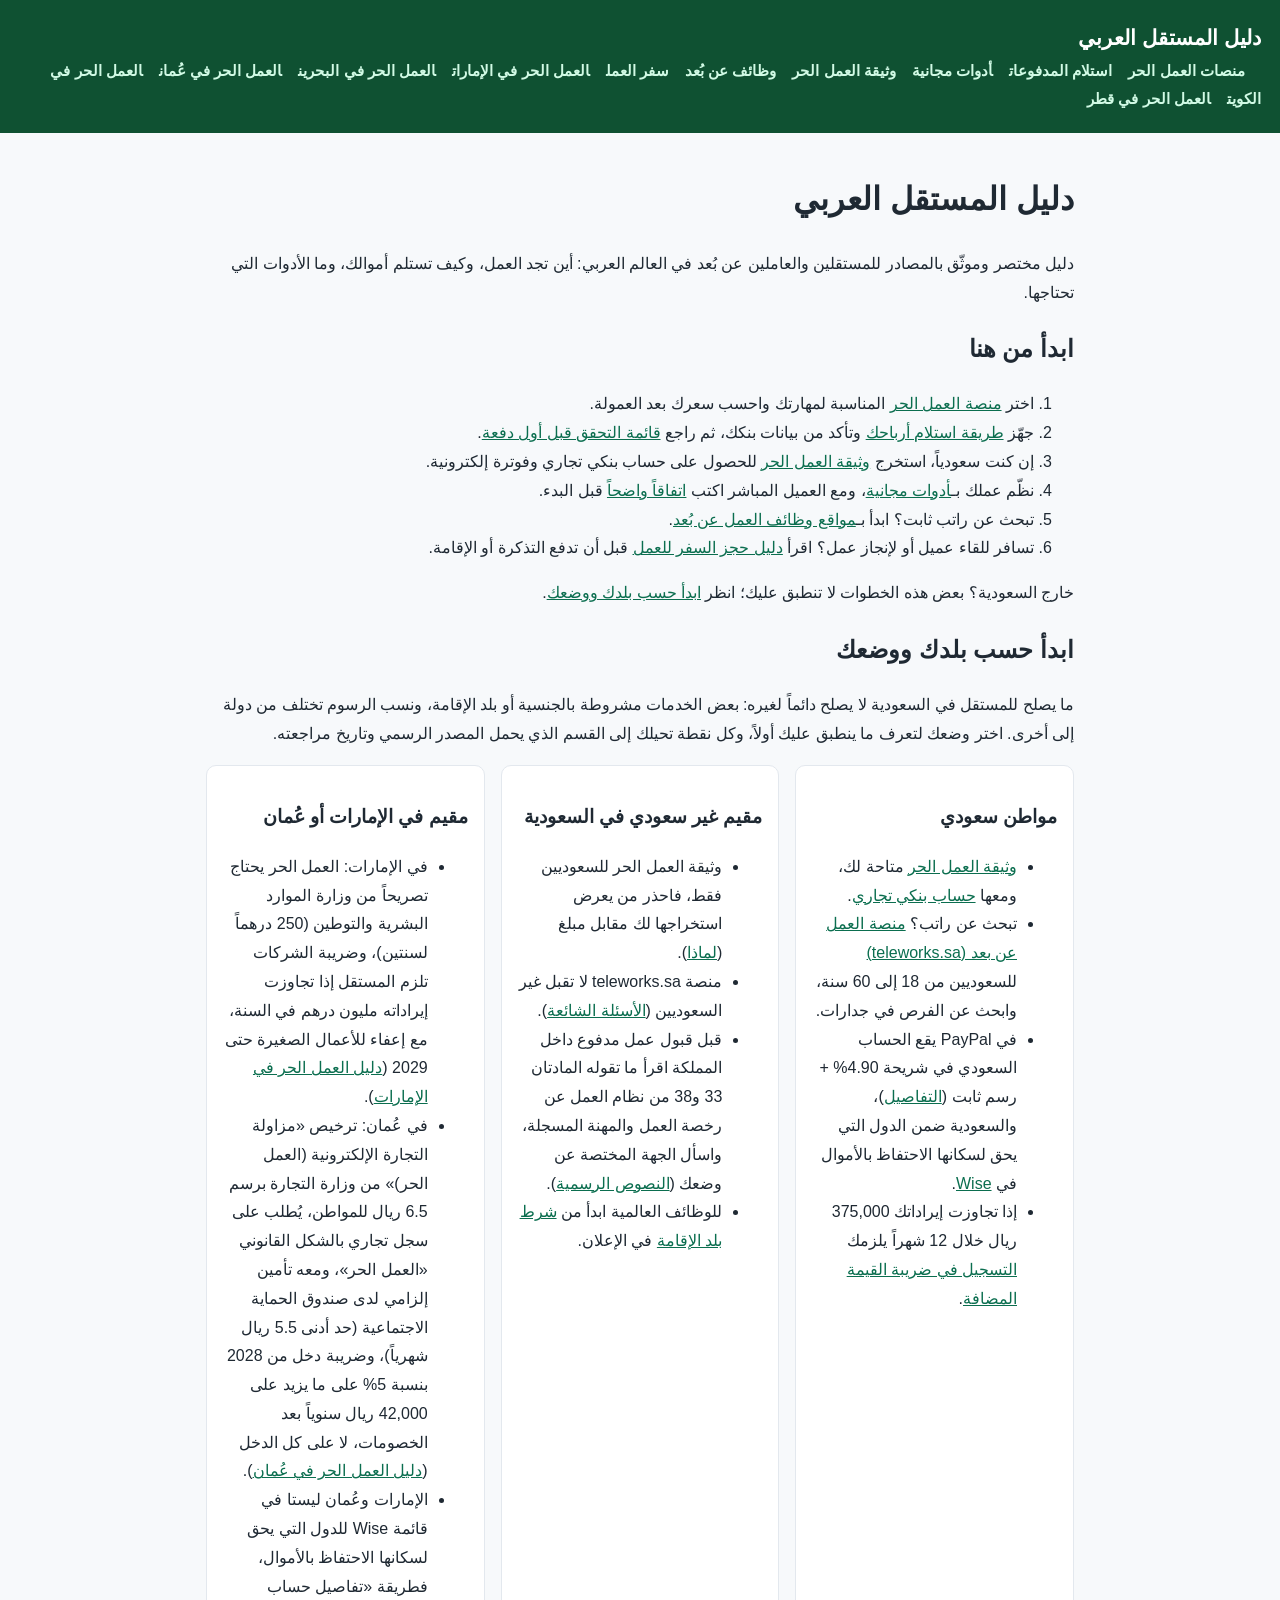
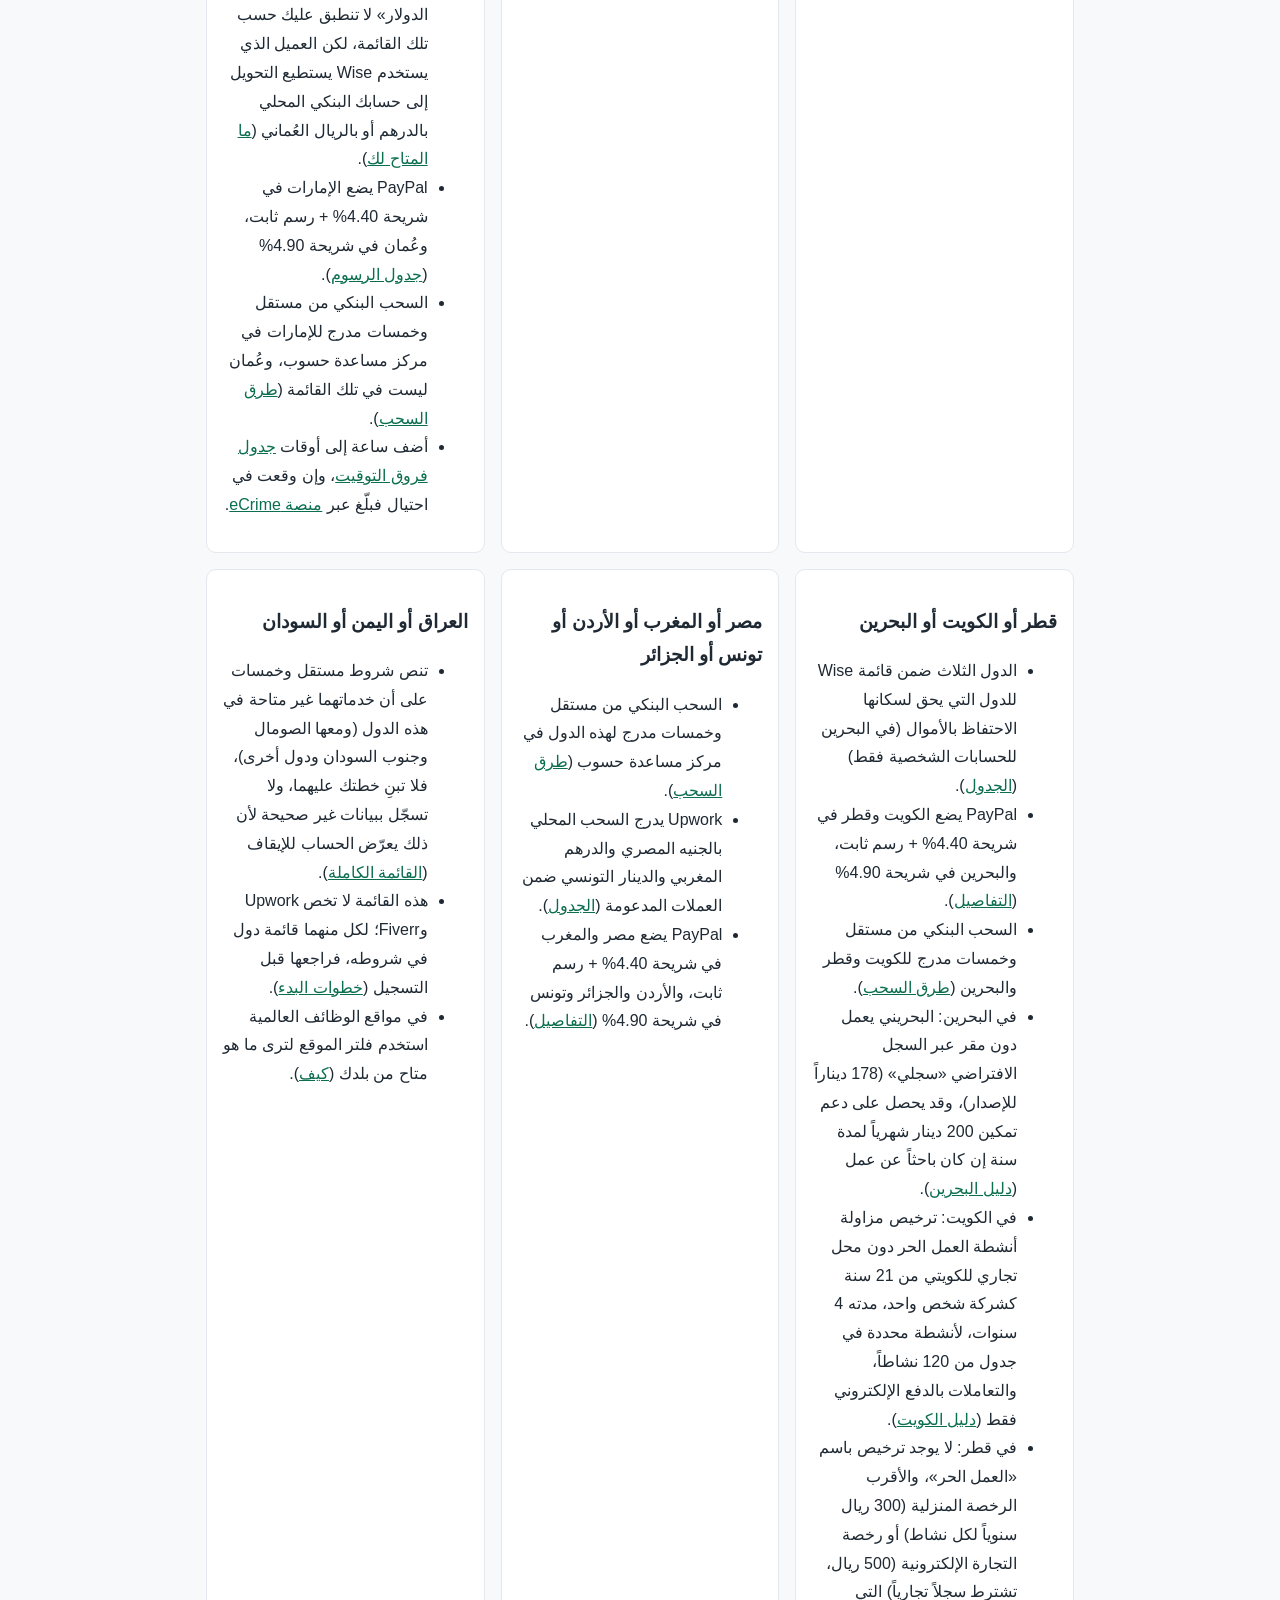
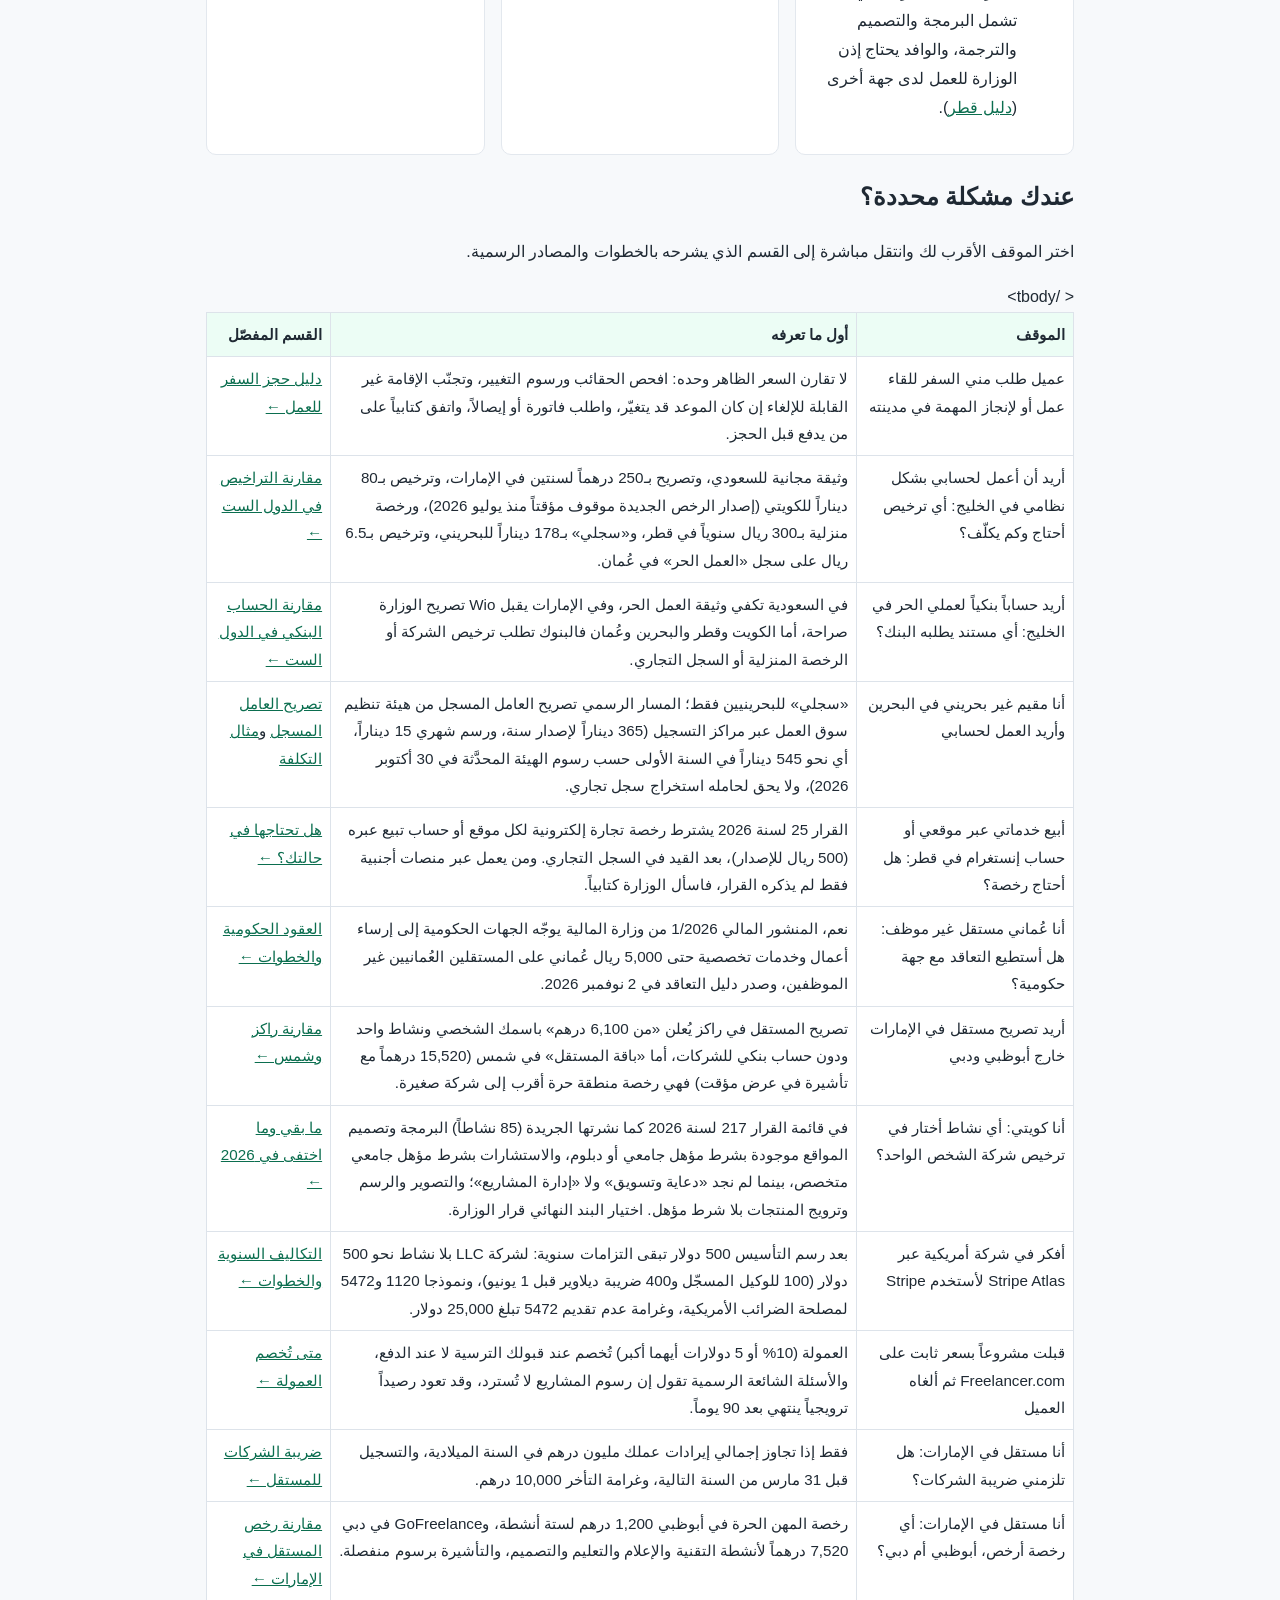
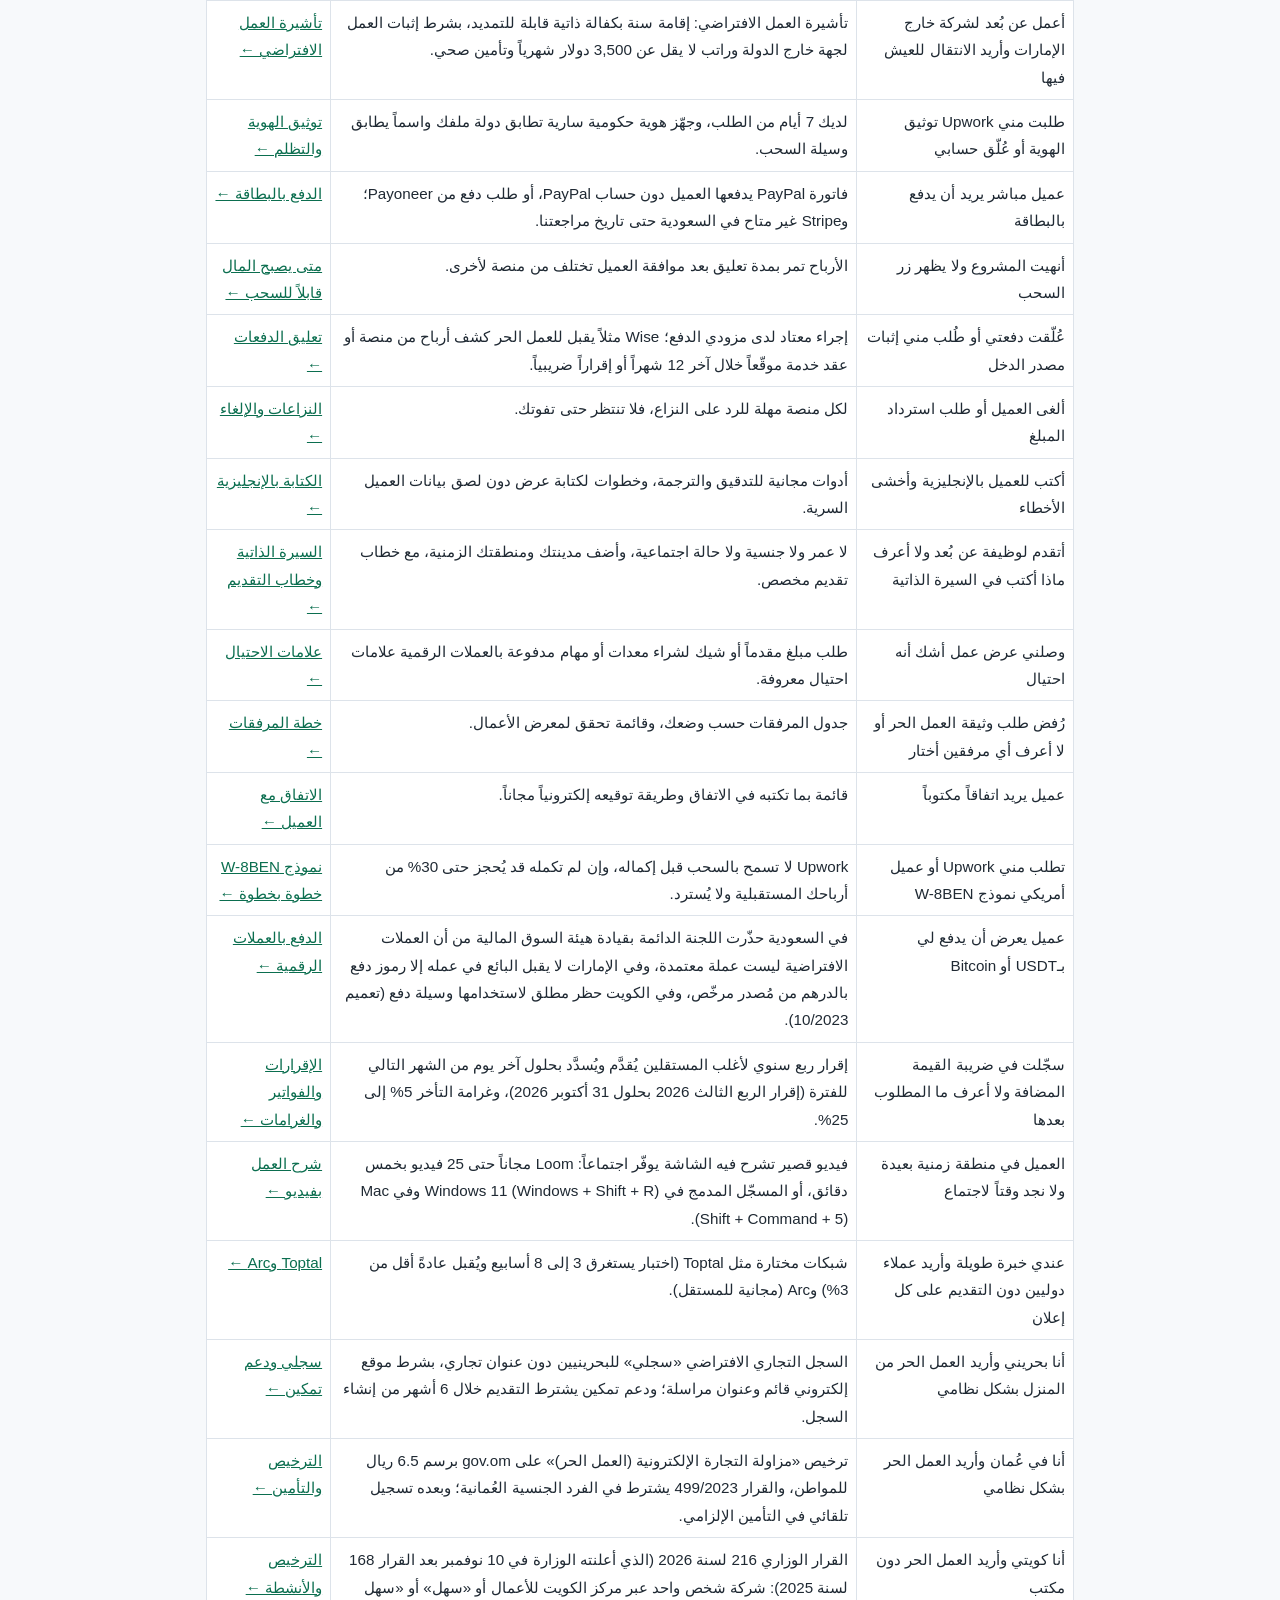
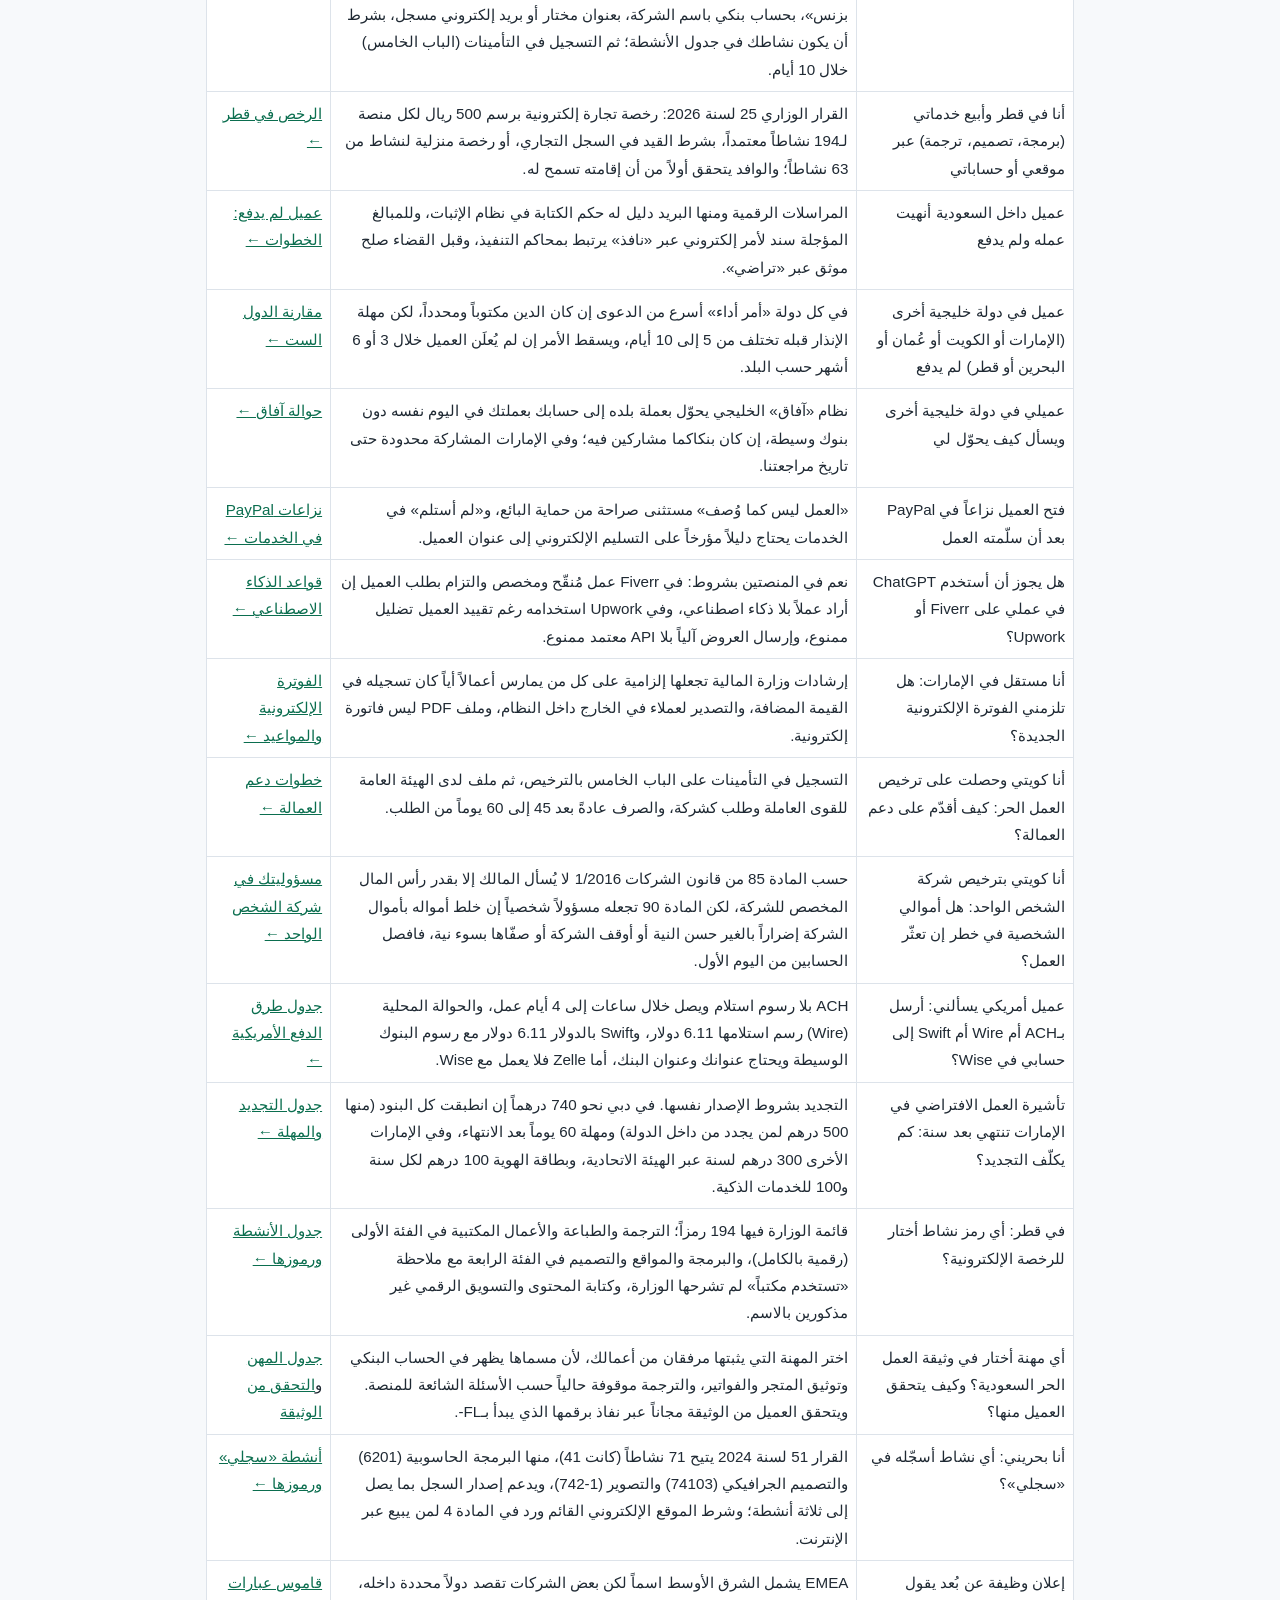
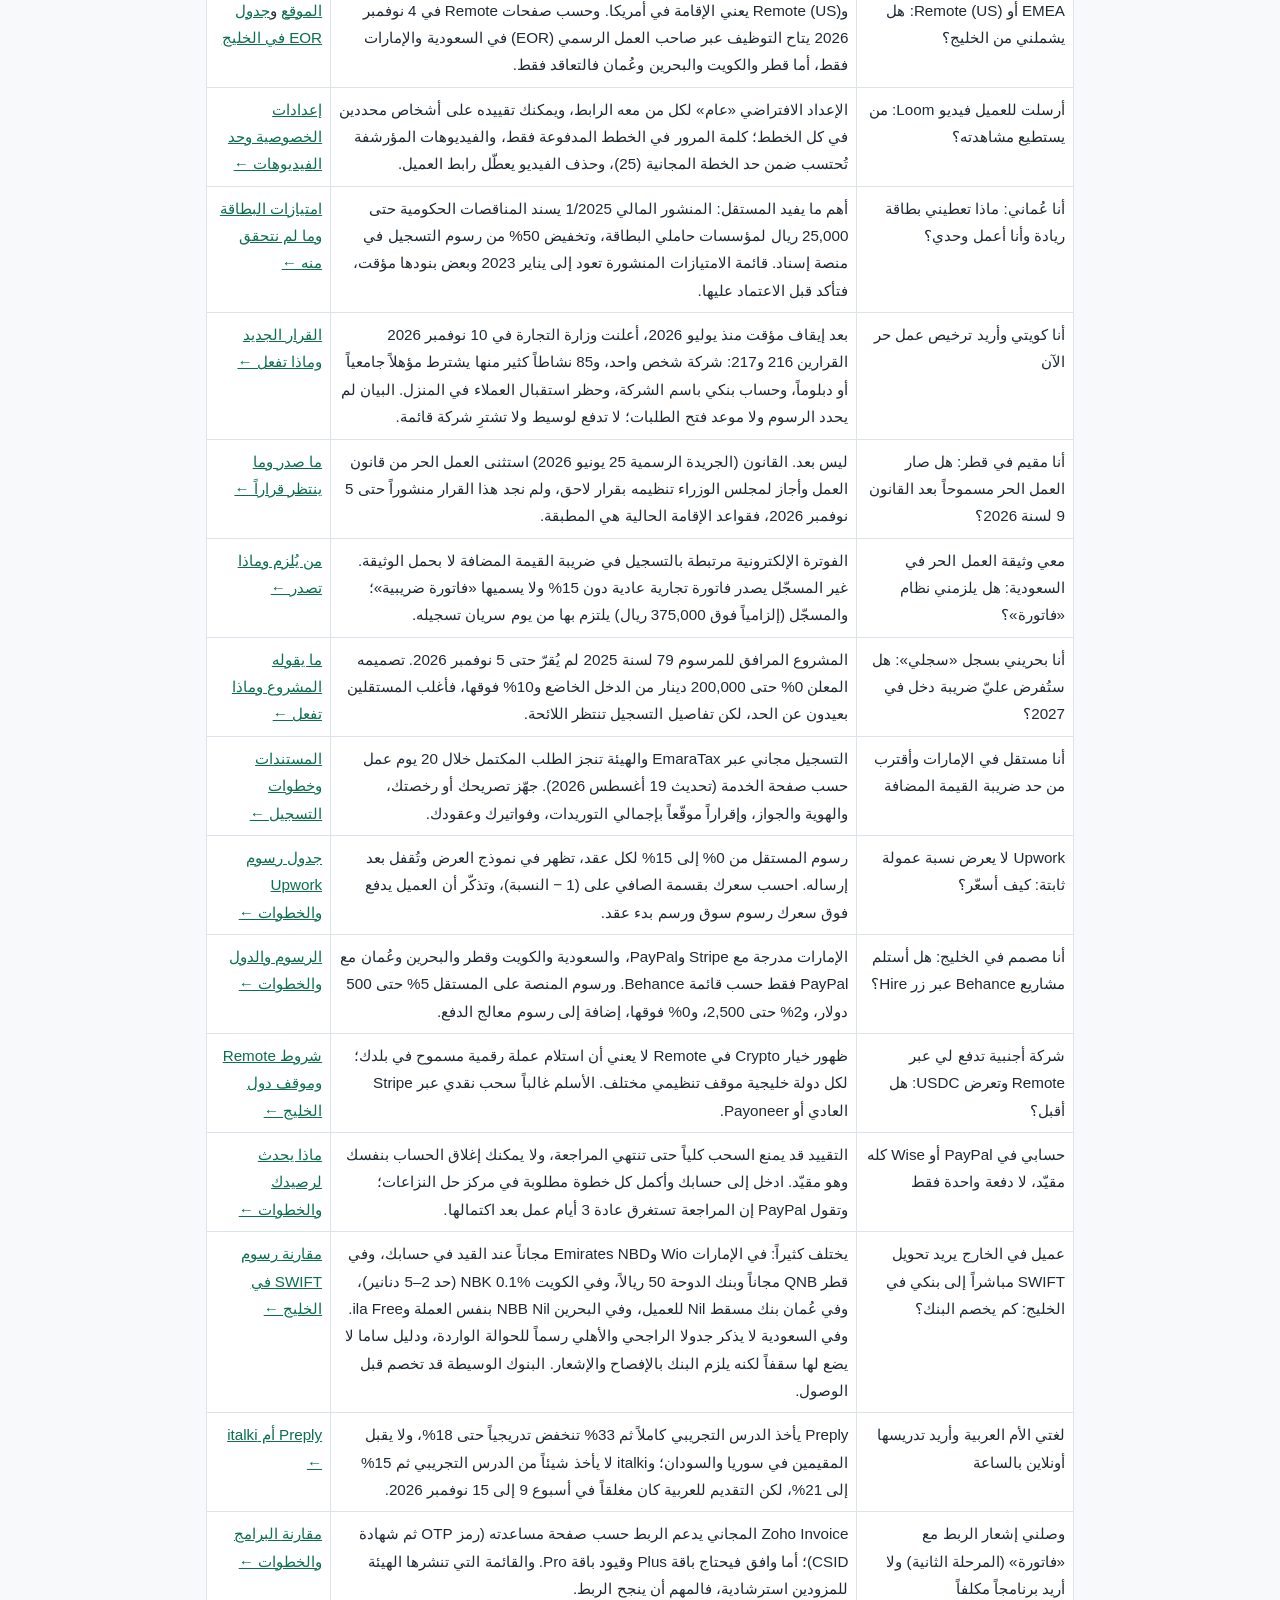
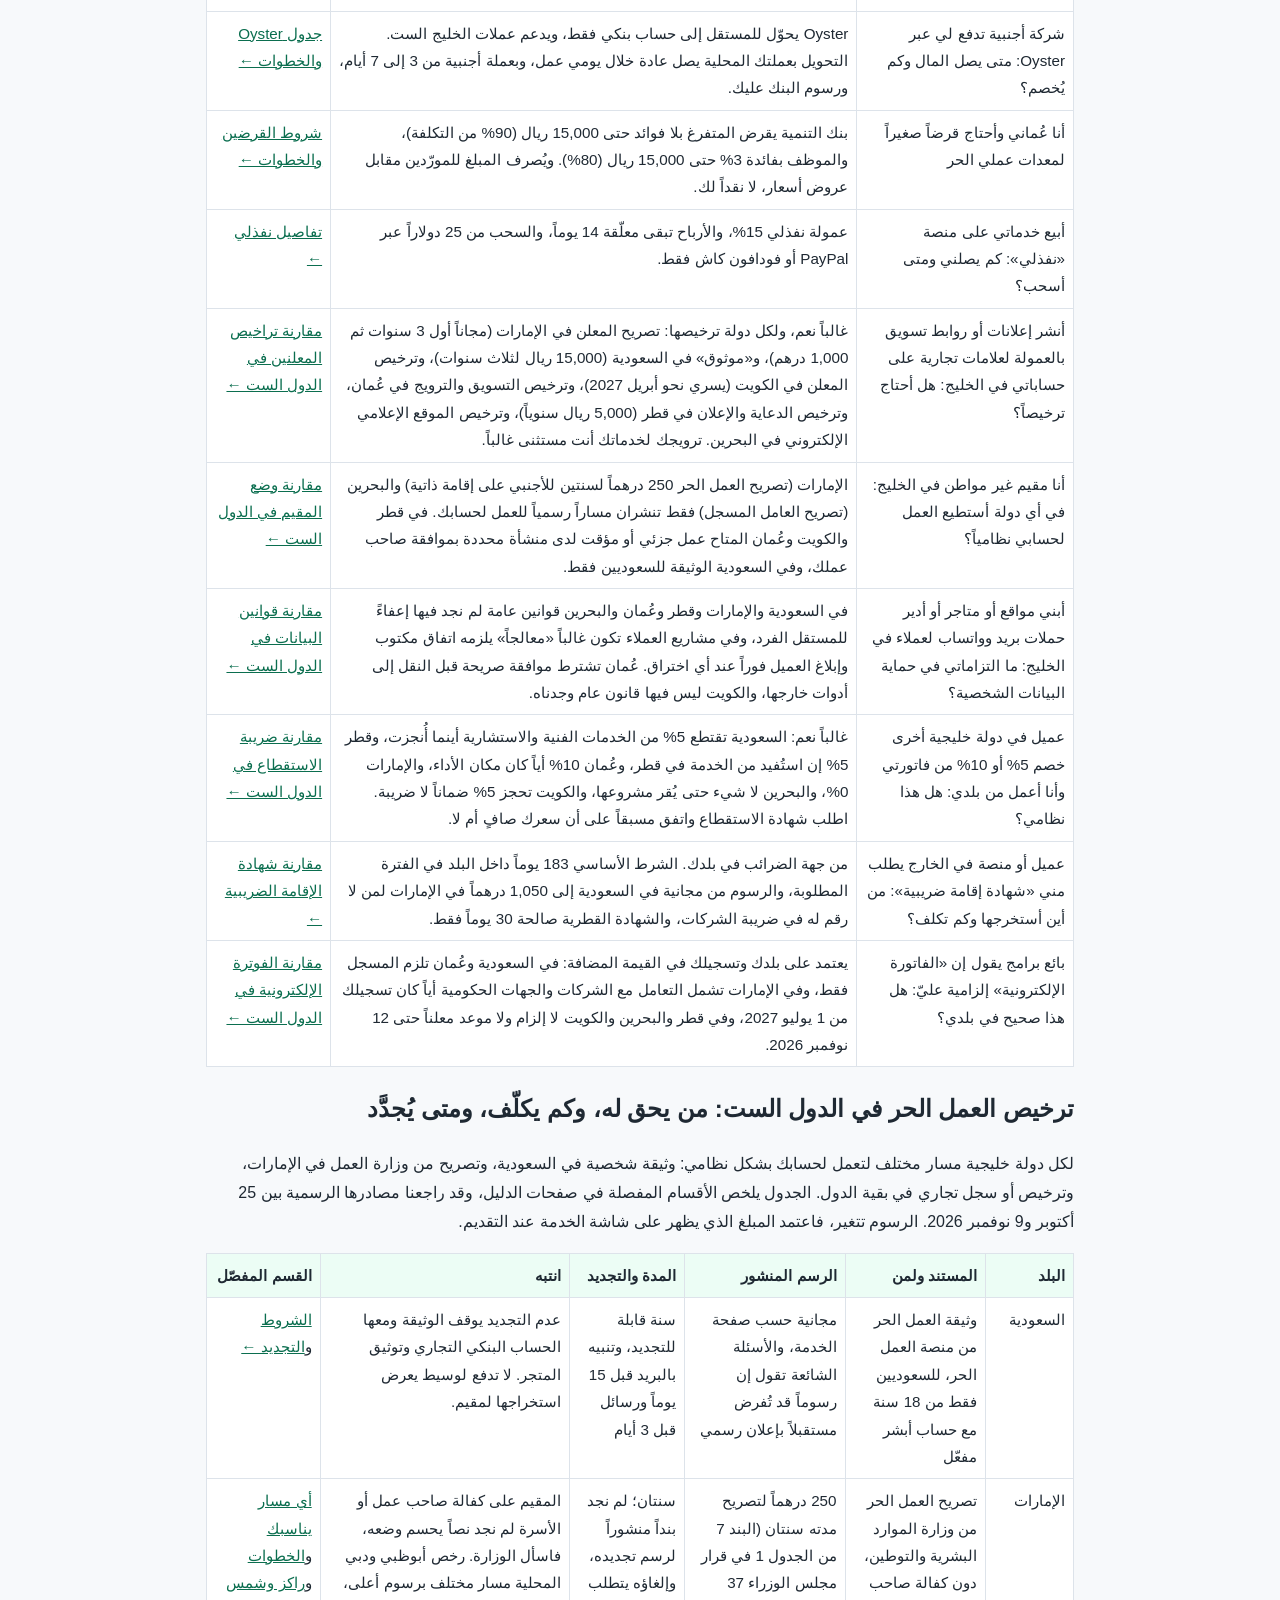
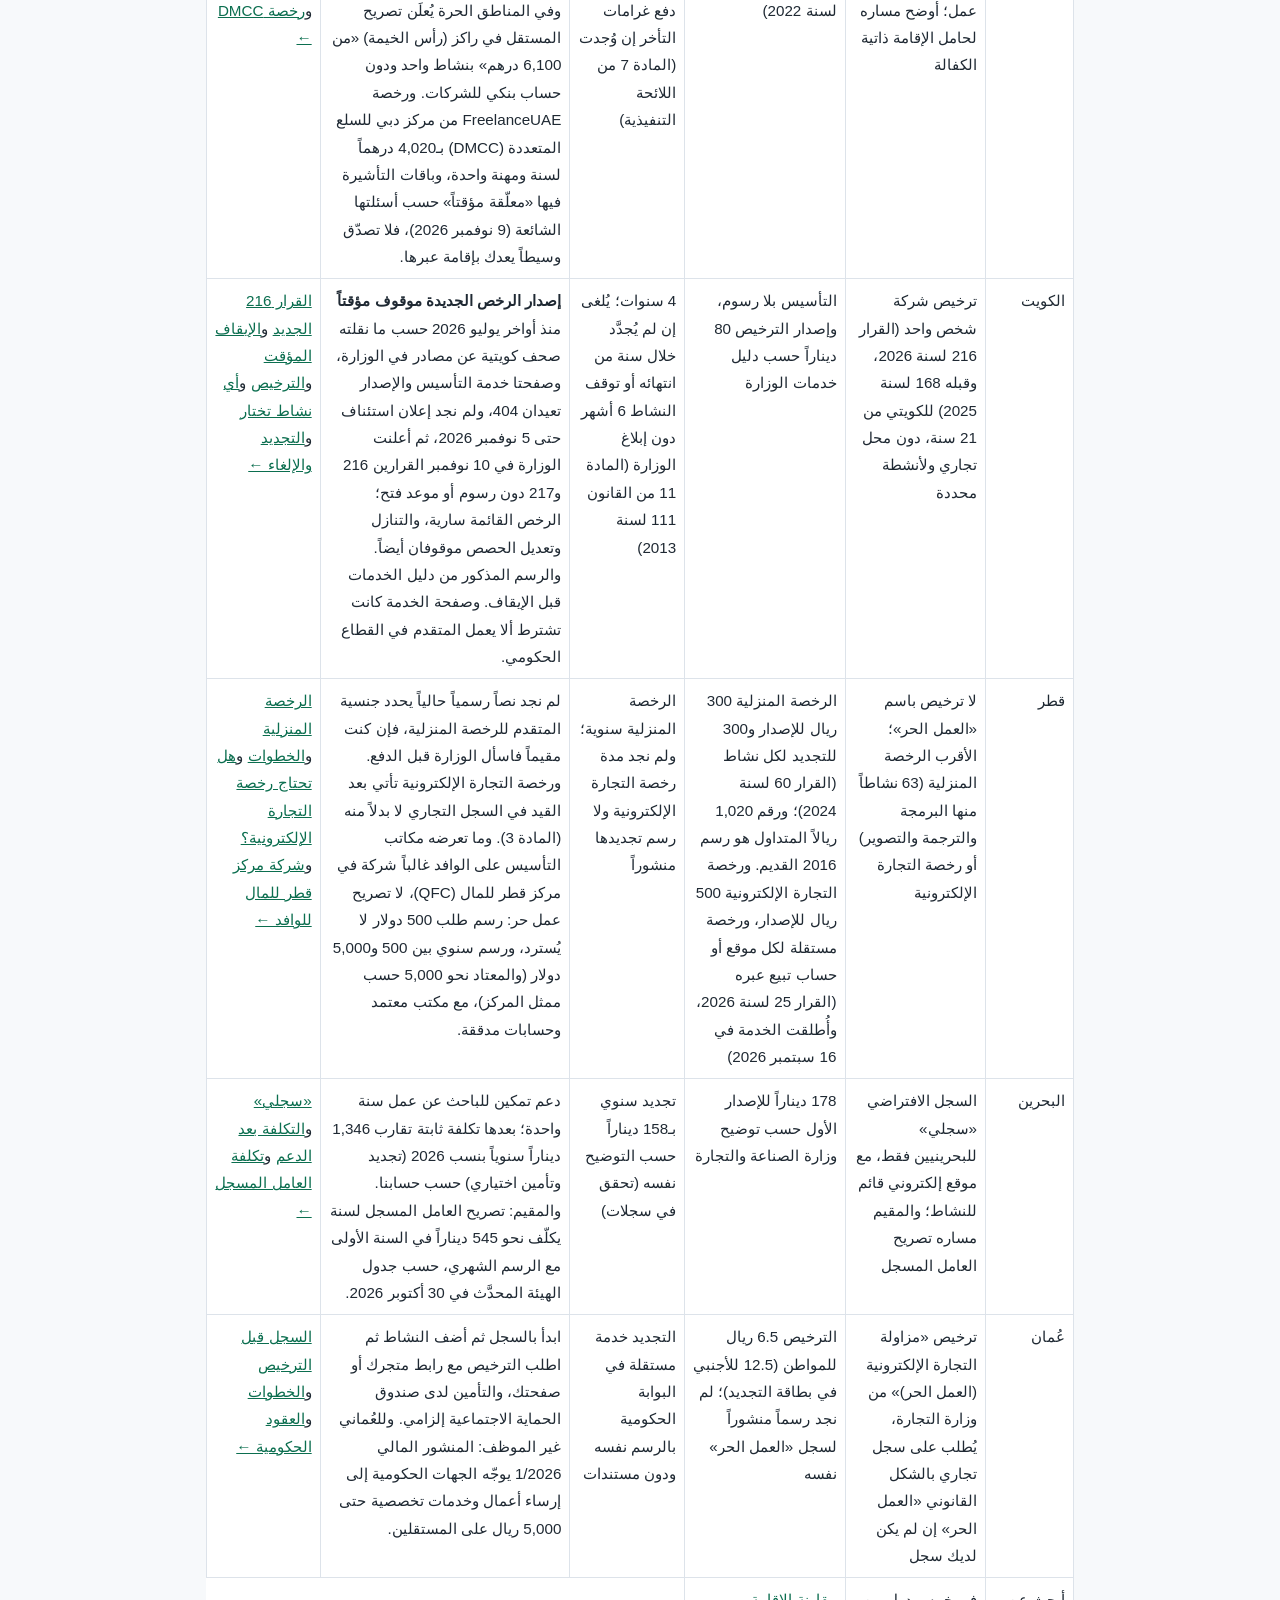
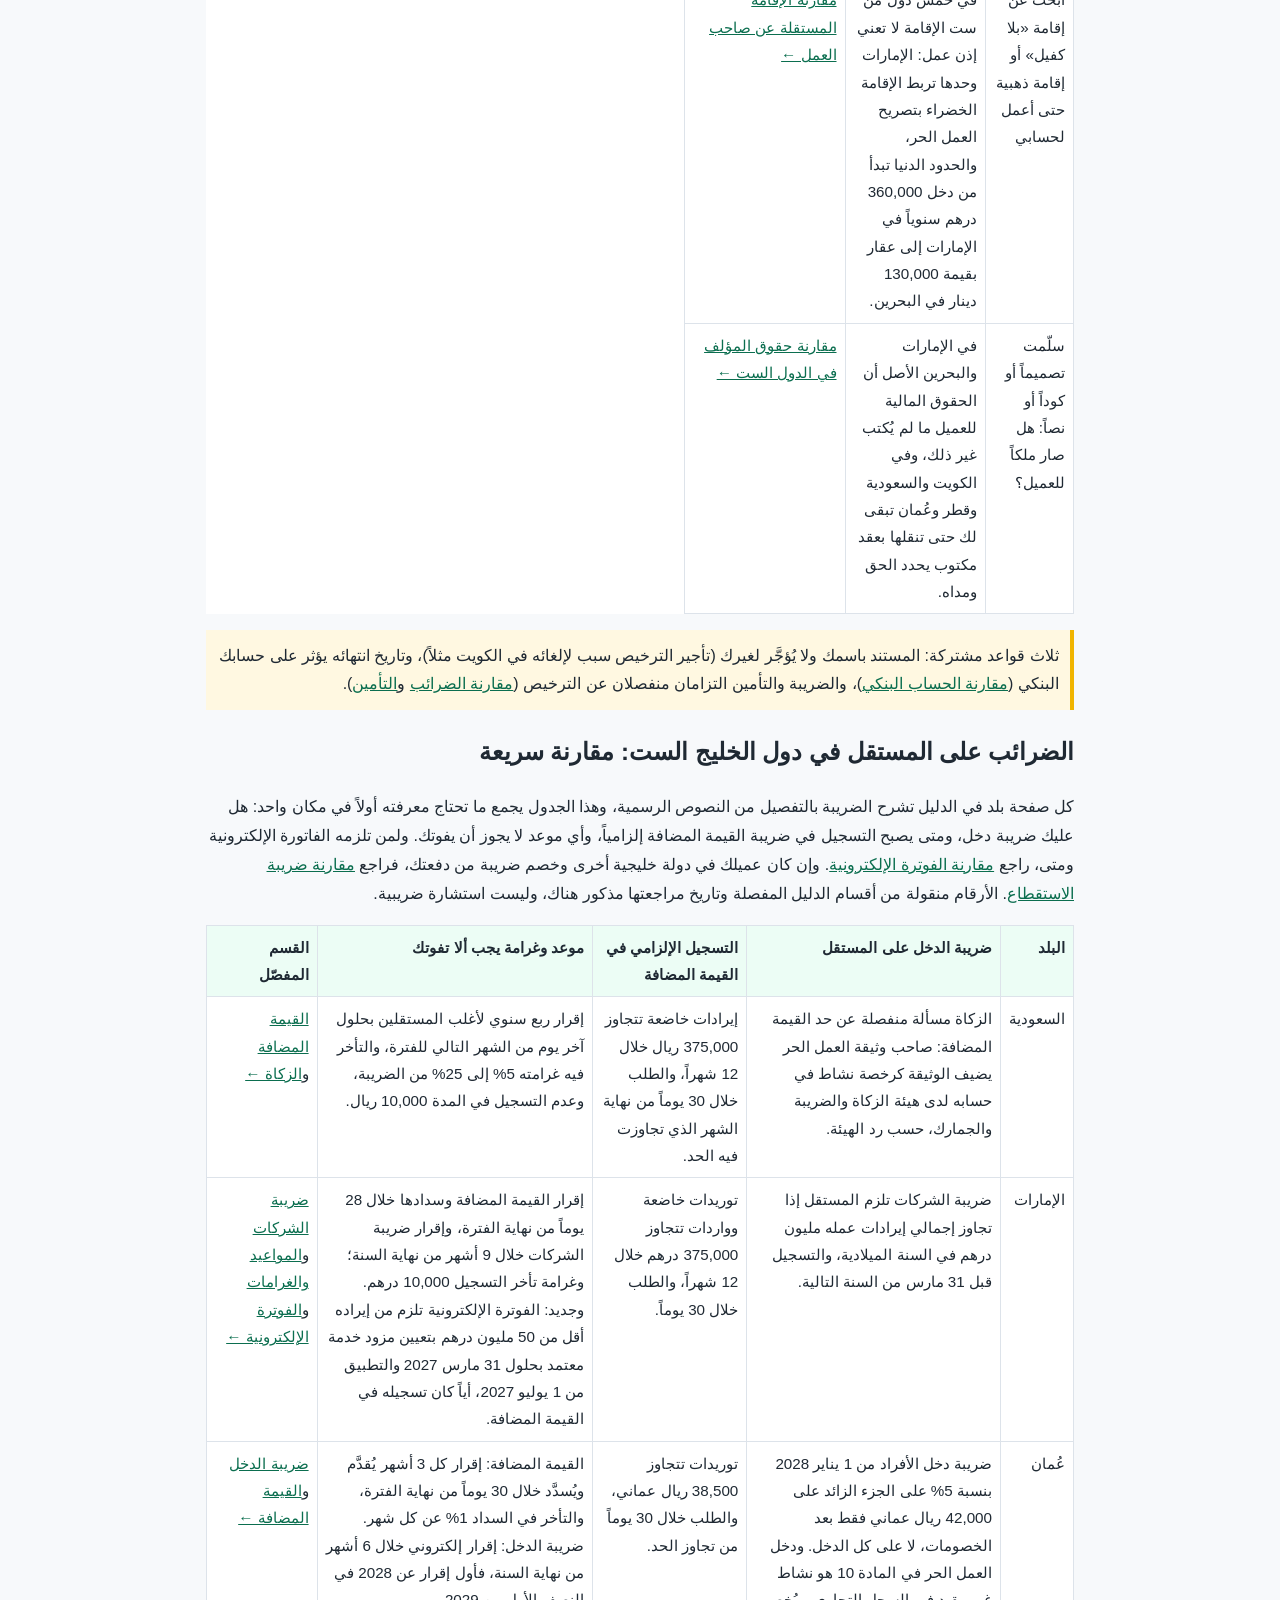
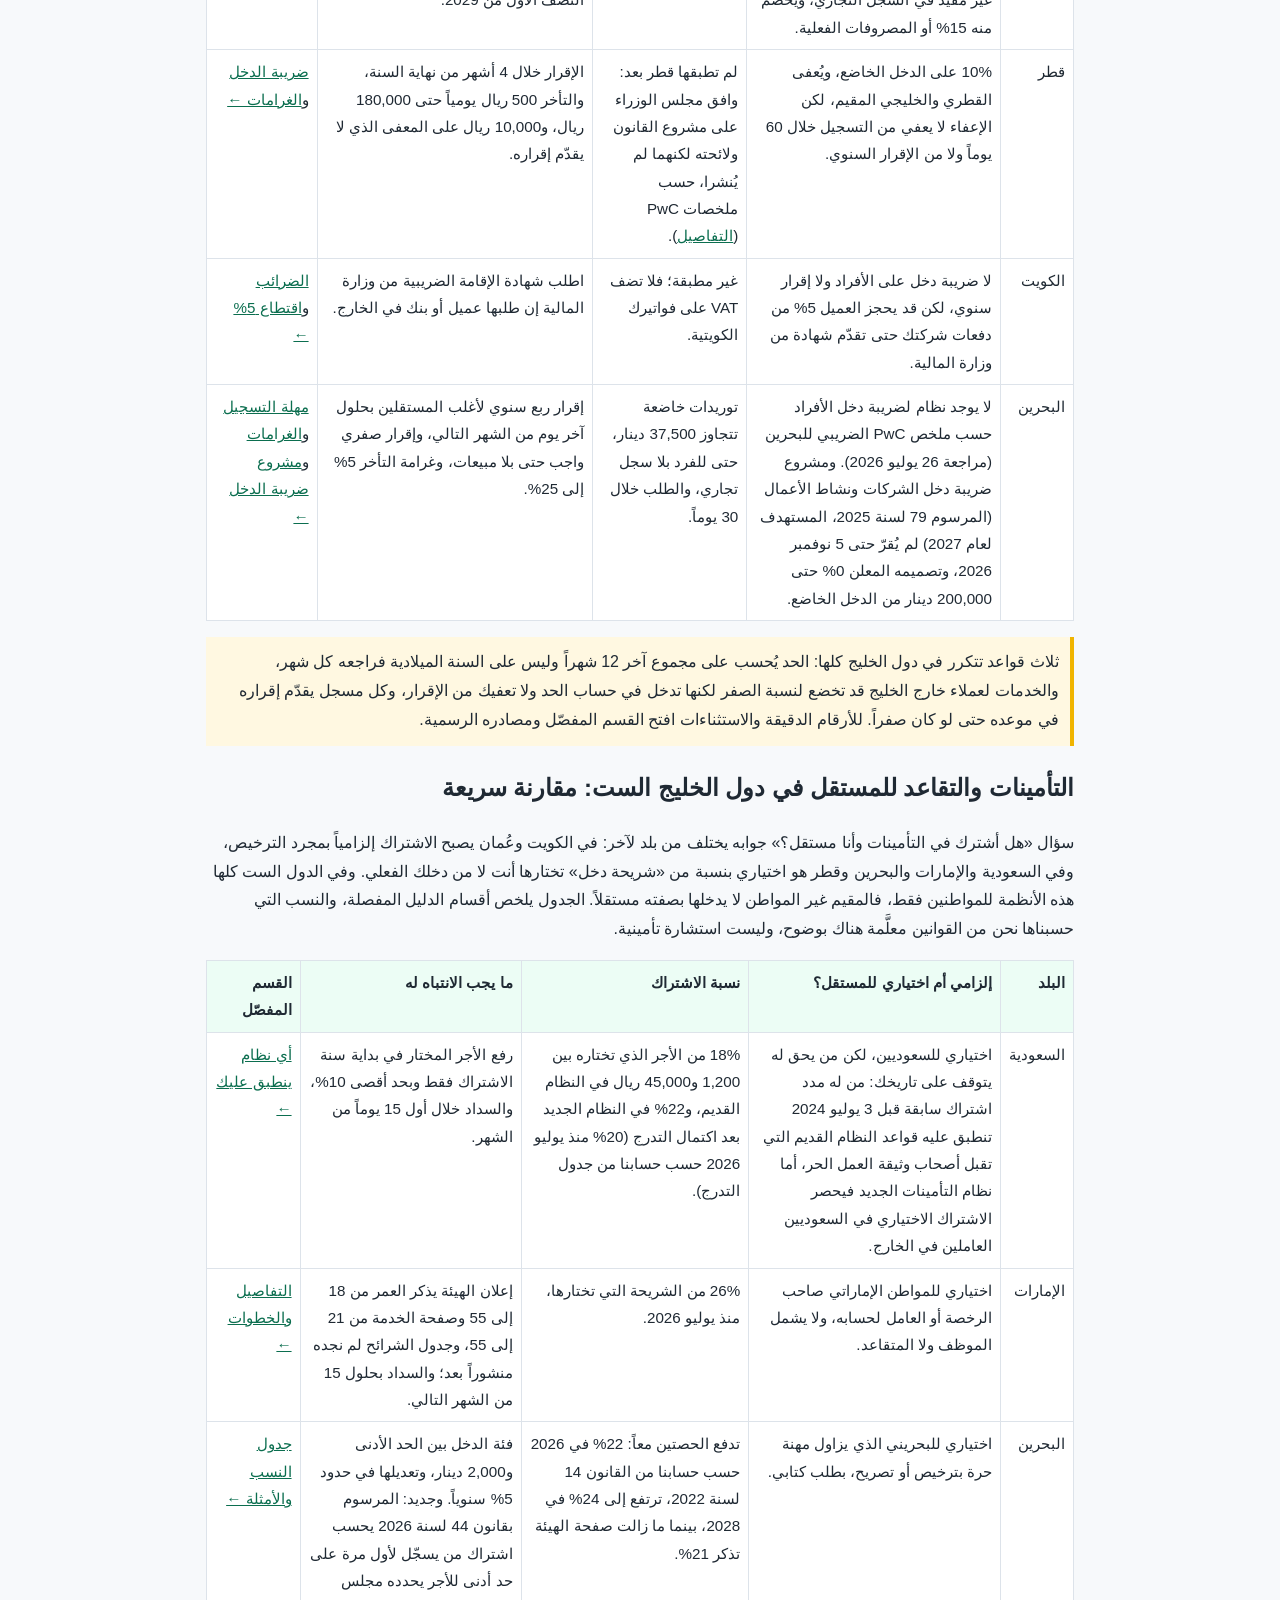
==== commit 2547754c: "index: Gulf copyright comparison hub (#gulf-copyright) + FAQ; log 07:00" ====
--- a/index.html
+++ b/index.html
@@ -1,4 +1,4 @@
-<!doctype html><html lang="ar" dir="rtl"><head><meta charset="utf-8"><meta name="viewport" content="width=device-width,initial-scale=1"><title>دليل المستقل العربي: منصات العمل الحر واستلام المدفوعات والتراخيص في الخليج</title><meta name="description" content="دليل عربي للمستقلين في السعودية والخليج: عمولات المنصات، ورسوم SWIFT في بنوك الدول الست، ومن تلزمه الفاتورة الإلكترونية ومتى، والضرائب والتأمينات وحماية البيانات."><meta property="og:type" content="website"><meta property="og:site_name" content="دليل المستقل العربي"><meta property="og:locale" content="ar_AR"><meta property="og:title" content="دليل المستقل العربي: منصات العمل الحر واستلام المدفوعات والتراخيص في الخليج"><meta property="og:description" content="دليل عربي للمستقلين في السعودية والخليج: عمولات المنصات، ورسوم SWIFT في بنوك الدول الست، ومن تلزمه الفاتورة الإلكترونية ومتى، والضرائب والتأمينات وحماية البيانات."><meta property="og:url" content="https://semidictator.github.io/arab-freelancer-directory/"><meta name="twitter:card" content="summary"><link rel="canonical" href="https://semidictator.github.io/arab-freelancer-directory/"><link rel="stylesheet" href="style.css"><script type="application/ld+json">{"@context":"https://schema.org","@graph":[{"@type":"WebSite","name":"دليل المستقل العربي","url":"https://semidictator.github.io/arab-freelancer-directory/","inLanguage":"ar"},{"@type":"FAQPage","mainEntity":[{"@type":"Question","name":"كم تأخذ منصات العمل الحر من أرباحي؟","acceptedAnswer":{"@type":"Answer","text":"حسب الصفحات الرسمية وقت المراجعة: مستقل 15% (العمولة الأساسية)، وخمسات 20%، وFiverr 20%، وUpwork من 0% إلى 15% حسب العقد، وFreelancer.com عشرة بالمئة أو 5 دولارات أيهما أكبر في مشاريع السعر الثابت."}},{"@type":"Question","name":"كيف أحسب سعري حتى يصلني المبلغ الذي أريده؟","acceptedAnswer":{"@type":"Answer","text":"اقسم الصافي الذي تريده على (1 ناقص نسبة العمولة). مثال: لتستلم 85 دولاراً على منصة عمولتها 15% اطلب 100 دولار. انتبه إلى الحد الأدنى للعمولة في بعض المنصات، مثل 5 دولارات في Freelancer.com."}},{"@type":"Question","name":"عميل من الخارج يريد أن يدفع لي مباشرة، ما أفضل طريقة؟","acceptedAnswer":{"@type":"Answer","text":"يعتمد على مكانه وطريقة دفعه: Wise مناسبة لعميل يدفع بتحويل بنكي عادي في بلده، وPayPal أسهل للعميل لكن رسوم الاستلام الدولي في السعودية 4.90% مع رسم ثابت، والتحويل البنكي المباشر (SWIFT) يحتاج آيبانك واتفاقاً على من يدفع الرسوم."}},{"@type":"Question","name":"هل أحتاج وثيقة العمل الحر في السعودية؟","acceptedAnswer":{"@type":"Answer","text":"الوثيقة للسعوديين من عمر 18 سنة، وتُستخرج عبر freelance.sa مجاناً حالياً حسب الصفحة الرسمية، ومن مزاياها فتح حساب بنكي تجاري. لا تدفع لأي وسيط يعرض استخراجها مقابل مبلغ."}},{"@type":"Question","name":"متى يلزمني التسجيل في ضريبة القيمة المضافة في السعودية؟","acceptedAnswer":{"@type":"Answer","text":"حسب هيئة الزكاة والضريبة والجمارك: التسجيل إلزامي إذا تجاوزت إيراداتك الخاضعة 375,000 ريال خلال 12 شهراً (فعلياً أو متوقعاً)، واختياري بين 187,500 و375,000 ريال."}},{"@type":"Question","name":"ما حد التسجيل الإلزامي في ضريبة القيمة المضافة في كل دولة خليجية؟","acceptedAnswer":{"@type":"Answer","text":"حسب أقسام الدليل المفصلة: السعودية 375,000 ريال والإمارات 375,000 درهم خلال 12 شهراً، وعُمان 38,500 ريال عماني، والبحرين 37,500 دينار، أما قطر والكويت فلا تطبقان ضريبة القيمة المضافة حتى تاريخ مراجعتنا. والخدمات لعملاء خارج الخليج قد تخضع لنسبة الصفر لكنها تدخل في حساب الحد."}},{"@type":"Question","name":"كيف أعرف أن عرض العمل عن بُعد وهمي؟","acceptedAnswer":{"@type":"Answer","text":"من أبرز العلامات التي تحذّر منها FBI وFTC: طلب دفع مبلغ مقدماً، أو إرسال شيك لتشتري به معدات، أو مهام «تحسين» مدفوعة بالعملات الرقمية، أو طلب بياناتك البنكية قبل التوظيف الفعلي."}},{"@type":"Question","name":"أنهيت المشروع في مستقل أو خمسات، فلماذا لا يظهر زر السحب؟","acceptedAnswer":{"@type":"Answer","text":"لأن الأرباح تمر بمدة تعليق قبل أن تصبح قابلة للسحب: في مستقل 14 يوم عمل حسب مركز المساعدة بعد موافقة صاحب المشروع على الاستلام، ثم يظهر الزر عند وصول الرصيد إلى الحد الأدنى (25 دولاراً عبر PayPal و250 دولاراً للحساب البنكي حسب شروط الاستخدام). وفي خمسات تُعد الخدمة مستلمة تلقائياً بعد 72 ساعة إن لم يرد المشتري. السحب إلى حساب شخصي باسمك فقط."}},{"@type":"Question","name":"هل تُسقط وثيقة العمل الحر دعم حساب المواطن؟","acceptedAnswer":{"@type":"Answer","text":"منصة العمل الحر تحيل هذا السؤال إلى الجهات المعنية، أما برنامج حساب المواطن فيطلب الإفصاح عن الدخل الإضافي ويستمر الدعم لمن تنطبق عليه شروط الأهلية؛ فالمؤثر هو الدخل الذي تفصح عنه لا الوثيقة نفسها. أدخل أرباحك تحت نوع «عوائد مالية وأعمال تجارية»، وحدّث بياناتك خلال 15 يوماً من أي تغيير."}},{"@type":"Question","name":"وثيقة العمل الحر أم سجل تجاري: أيهما أحتاج؟","acceptedAnswer":{"@type":"Answer","text":"إن كنت تقدم خدمة بنفسك (تصميم، برمجة، كتابة…) لعملاء أو عبر المنصات فالوثيقة تكفي غالباً، وإصدارها بلا رسوم حالياً. أما فتح محل أو استقدام عمالة أو الاستيراد والتصدير بكميات تجارية فيحتاج سجلاً تجارياً، وتأكيد بياناته السنوي 500 ريال حسب المنصة الوطنية."}},{"@type":"Question","name":"أنا موظف، هل يمكنني استخراج وثيقة العمل الحر؟","acceptedAnswer":{"@type":"Answer","text":"نعم حسب الأسئلة الشائعة لمنصة العمل الحر: القرار الوزاري يتيح التقديم لجميع المواطنين والمواطنات بمن فيهم الموظف الحكومي، لكن ممارسة المهنة تعتمد على اشتراطات الجهة المشرفة وجهة عملك. تأكد من لوائح جهة عملك قبل أن تبدأ."}},{"@type":"Question","name":"عميل طلب رقم واتساب أو أن يدفع لي خارج المنصة، هل أوافق؟","acceptedAnswer":{"@type":"Answer","text":"لا. شروط مستقل وخمسات تمنع طلب التواصل أو الدفع خارج الموقع وقد يُوقف الحساب مؤقتاً أو دائماً، وFiverr تسمح بأدوات تواصل خارجية فقط بعد تقديم الطلب ولا تسمح بالدفع خارجها، وUpwork تمنع التواصل والدفع خارجها لمدة 24 شهراً من أول تعرّف على العميل عبرها إلا بدفع رسوم التحويل (Conversion Fee). وفي كل الحالات تفقد حماية المنصة للدفع."}},{"@type":"Question","name":"العميل ألغى المشروع أو طلب استرداد المبلغ بعد أن سلّمت العمل، ماذا أفعل؟","acceptedAnswer":{"@type":"Answer","text":"تصرّف قبل انتهاء المهلة: في Upwork (سعر ثابت) لديك 7 أيام تقويمية لتقديم نزاع وإلا يُعاد المبلغ المتبقي للعميل، وفي Fiverr يُلغى الطلب تلقائياً إن لم ترد على طلب الإلغاء خلال 48 ساعة. وفي مستقل يحكم مركز المساعدة عند الخلاف وحكمه ملزم للطرفين. جهّز ما يثبت التسليم داخل المنصة قبل أن تضغط أي زر."}},{"@type":"Question","name":"دفعتي معلّقة في PayPal أو طلبت Wise إثبات مصدر الدخل، هل هذه مشكلة؟","acceptedAnswer":{"@type":"Answer","text":"غالباً إجراء معتاد. في PayPal تُتاح الدفعة مقابل الخدمات عادة بعد 7 أيام من تحديث الطلب إلى «مكتملة»، ونادراً حتى 21 يوماً. وWise تقبل للعمل الحر كشف أرباح من منصة، أو عقداً موقّعاً خلال آخر 12 شهراً يذكر المبلغ الإجمالي وفترة الدفع، أو إقراراً ضريبياً. لا تدفع أي «رسوم فك تعليق» لمن يراسلك."}},{"@type":"Question","name":"أنا مقيم في الإمارات أو عُمان، هل أستطيع استلام الدولار عبر Wise؟","acceptedAnswer":{"@type":"Answer","text":"حسب قائمة Wise الرسمية التي راجعناها، الإمارات وعُمان ليستا ضمن الدول التي يحق لسكانها الاحتفاظ برصيد وتفاصيل حساب للاستلام، بخلاف السعودية وقطر والكويت والبحرين. لكن العميل الذي يستخدم Wise يستطيع الإرسال إلى حسابك البنكي المحلي بالدرهم أو الريال العُماني دون أن تحتاج حساب Wise."}},{"@type":"Question","name":"وقعت في احتيال وظيفة عن بُعد، أين أبلّغ في السعودية؟","acceptedAnswer":{"@type":"Answer","text":"اتصل ببنكك أو محفظتك فوراً لإيقاف البطاقة ووقف أي عملية معلّقة، ثم بلّغ أقرب مركز شرطة أو 911 (الرياض والشرقية ومكة) أو 999 (بقية المناطق)، واحتفظ بالأدلة. وإن لم يعالج البنك بلاغك فلديك خدمة الشكوى على المؤسسات المالية لدى البنك المركزي السعودي. احذر ممن يتصل بك لاحقاً بحجة «استرجاع أموالك»."}},{"@type":"Question","name":"عندي عميل مباشر من خارج المنصات ولا أضمن أنه سيدفع، ماذا أفعل؟","acceptedAnswer":{"@type":"Answer","text":"يمكنك دعوته إلى Upwork عبر Direct Contracts بعمولة ثابتة 5% من قيمة العقد (0% لمشتركي Freelancer Plus النشطين)، أو إلى Freelancer.com عبر رابط no-commission بعمولة 0% إن سبق أن عمل معك ودفع لك، أو بعرض سعر (Quote) بعمولة 3% لعميل جديد. الشرط في الحالتين أن يكون العميل جديداً بلا حساب نشط، فتحصل على حجز المال مقدماً وآلية النزاع. ولا تخلط هذا بنقل عميل تعرفت عليه داخل المنصة إلى خارجها، فهذا مخالفة."}},{"@type":"Question","name":"أنا مقيم غير سعودي، هل أستطيع استخراج وثيقة العمل الحر؟","acceptedAnswer":{"@type":"Answer","text":"لا حسب المصادر الرسمية التي راجعناها: الأسئلة الشائعة لمنصة العمل الحر وصفحة الخدمة لدى وزارة الموارد البشرية تشترطان أن يكون المتقدم سعودي الجنسية، والقرار الوزاري 99439 يحصرها في المواطنين. أي جهة تعرض استخراجها للمقيمين مقابل مبلغ هي على الأرجح احتيال، والمسار الرسمي للأجنبي لممارسة نشاط لحسابه هو تسجيل استثمار عبر وزارة الاستثمار."}},{"@type":"Question","name":"ماذا أكتب في الاتفاق مع العميل المباشر، وكيف يوقّعه مجاناً؟","acceptedAnswer":{"@type":"Answer","text":"اكتب نطاق العمل وما ليس ضمنه، وعدد التعديلات، والسعر والعملة وطريقة الدفع ومن يتحمل رسوم التحويل، والدفعة المقدمة ومواعيد الدفعات، ومواعيد التسليم ومدة المراجعة، وانتقال الملكية بعد الدفع الكامل، وما يُدفع عند الإلغاء. وللتوقيع تعطيك خطة Zoho Sign المجانية مستخدماً واحداً و5 طلبات توقيع شهرياً، والعميل لا يحتاج حساباً ليوقّع. هذه نقاط تنظيمية وليست استشارة قانونية."}},{"@type":"Question","name":"شركة تعمل عن بُعد طلبت مقابلة نصية فقط ومشروعاً تجريبياً طويلاً، هل هي احتيال؟","acceptedAnswer":{"@type":"Answer","text":"ليس بالضرورة. شركة Automattic مثلاً تبدأ معظم مقابلاتها نصياً عبر Slack، وتدفع عن المشروع التجريبي 25 دولاراً للساعة حسب صفحاتها الرسمية. الفرق المهم أن تكون الوظيفة منشورة في صفحة الوظائف على موقع الشركة الرسمي، وألا يطلب منك أحد مالاً أو بيانات بطاقتك. واسأل كتابياً قبل أي اختبار طويل: هل هو مدفوع؟ وكم ساعة متوقعة؟"}},{"@type":"Question","name":"وافق العميل على عملي في Upwork أو Fiverr، فمتى أستطيع سحب المال؟","acceptedAnswer":{"@type":"Answer","text":"حسب الصفحات الرسمية التي راجعناها: في Upwork تتاح أرباح العقد بسعر ثابت بعد خمسة أيام من موافقة العميل على المرحلة، وأرباح العقد بالساعة بعد عشرة أيام من نهاية أسبوع العمل، وأي طريقة سحب جديدة تُفعّل بعد ثلاثة أيام. وفي Fiverr تصبح الأرباح جاهزة بعد اكتمال الطلب، مع انتظار 24 ساعة بعد أول سحب أو بعد إضافة طريقة سحب أو تغييرها. لذلك أضف طريقة السحب في أول أسبوع قبل أن تحتاجها."}},{"@type":"Question","name":"شركة عن بُعد سألتني عن الراتب المتوقع، ماذا أكتب؟","acceptedAnswer":{"@type":"Answer","text":"ابحث أولاً عن نطاق الراتب في الإعلان أو صفحة الوظيفة، فإن لم تجده فاسأل كتابياً: هل تدفعون نطاقاً عالمياً أم حسب الدولة؟ بعض الشركات مثل Automattic تقول إنها تدفع حسب نطاقات عالمية بغض النظر عن مكانك، وأخرى مثل GitLab تقول إنها تدفع حسب سوق العمل في بلدك، فلا تخفّض رقمك تلقائياً لأنك في الخليج. واذكر العملة، وهل الرقم سنوي أم شهري، وهل هو إجمالي أم صافٍ، وارفعه إن كنت متعاقداً بلا إجازات أو تأمين."}},{"@type":"Question","name":"أنهيت أول مشروع، كيف أبني تقييماً قوياً في المنصة؟","acceptedAnswer":{"@type":"Answer","text":"كل منصة تقيس السمعة بطريقة مختلفة: مستقل يقيّمك في ستة معايير منها التسليم في الموعد والتواصل، وUpwork تعتمد نسبة نجاح العمل (90% فأكثر ممتازة)، وFiverr تحتسب معدل الرد على الرسائل الجديدة خلال 24 ساعة. عملياً: اقبل ما تستطيع تسليمه قبل الموعد، واتفق على المخرجات والتعديلات كتابياً داخل المنصة، ورد على الرسائل خلال يوم، ولا تشترِ تقييمات ولا تفتح حساباً ثانياً."}},{"@type":"Question","name":"طلبت مني Upwork توثيق الهوية، ماذا أجهّز وكم لدي من الوقت؟","acceptedAnswer":{"@type":"Answer","text":"لديك 7 أيام من الطلب وإلا قد يُعلَّق الحساب. جهّز هوية حكومية سارية بصورة (جواز السفر لا يحتاج عنواناً) تطابق دولتها الدولة في ملفك، وهاتفاً بكاميرا لمسح رمز QR أو لمكالمة فيديو قصيرة. ويجب أن يطابق الاسم في الهوية اسم وسيلة السحب. وبدون توثيق لا تستطيع إرسال العروض أو السحب."}},{"@type":"Question","name":"هل أستطيع استخدام Stripe لاستلام مدفوعات العملاء في السعودية؟","acceptedAnswer":{"@type":"Answer","text":"لا مباشرة حتى تاريخ مراجعتنا (27 أكتوبر 2026): السعودية ليست في قائمة الدول المدعومة لدى Stripe، والإمارات هي الدولة العربية الوحيدة فيها. البديل الأبسط للعميل الذي يريد الدفع بالبطاقة هو فاتورة PayPal أو طلب دفع من Payoneer. أما تأسيس شركة أمريكية عبر Stripe Atlas فيرتب التزامات ضريبية وقانونية تحتاج استشارة محاسب."}},{"@type":"Question","name":"طلبت مني Upwork نموذج W-8BEN، هل هو ضروري؟","acceptedAnswer":{"@type":"Answer","text":"نعم إن لم تكن شخصاً أمريكياً: Upwork لا تسمح بسحب الأرباح قبل إكماله، وبدونه قد يُحجز حتى 30% من أرباحك المستقبلية ويُرسل إلى مصلحة الضرائب الأمريكية دون استرداد حتى لو أكملته لاحقاً. الأفراد يملؤون W-8BEN والكيانات W-8BEN-E، ويُذكر فيه أن العمل يُنجز خارج الولايات المتحدة. وهذا ليس استشارة ضريبية."}},{"@type":"Question","name":"عميل يريد أن يدفع لي بـUSDT، هل هذا آمن؟","acceptedAnswer":{"@type":"Answer","text":"الأفضل تجنبه. في السعودية حذّرت اللجنة الدائمة بقيادة هيئة السوق المالية (2018) ووزارة المالية (2019) من أن العملات الافتراضية ليست عملة معتمدة وتقع خارج المظلة التنظيمية، وفي الإمارات تنص لائحة مصرف الإمارات المركزي لخدمات رموز الدفع على أن من يبيع سلعاً أو خدمات في عمله لا يقبل إلا رموز دفع بالدرهم من مُصدر مرخّص، وفي الكويت يحظر تعميم هيئة أسواق المال 10 لسنة 2023 استخدام الأصول الافتراضية وسيلةَ دفع حظراً مطلقاً، وفي قطر طالب المصرف المركزي البنوك بعدم تنفيذ تحويلات تداول البيتكوين. كما أن تحويل العملات إلى نقد عبر أفراد قد يُدخل إلى حسابك أموالاً مسروقة تُحاسَب عليها. وهذا ليس استشارة قانونية."}},{"@type":"Question","name":"هل الاشتراك في التأمينات الاجتماعية إلزامي على المستقل في الخليج؟","acceptedAnswer":{"@type":"Answer","text":"يختلف حسب البلد، وفي كل الدول الست هو للمواطنين فقط. في الكويت إلزامي على صاحب الترخيص من 18 إلى 55 سنة، وفي عُمان إلزامي ويُسجَّل صاحب الترخيص تلقائياً ولا يُجدَّد ترخيصه دون سداد. أما في السعودية والإمارات والبحرين وقطر فهو اختياري بنسبة من شريحة دخل تختارها: 26% في الإمارات منذ يوليو 2026، و21% في قطر، و22% في البحرين لعام 2026 حسب حسابنا من القانون، وفي السعودية 18% في النظام القديم لمن له مدد سابقة بينما يحصر النظام الجديد الاشتراك الاختياري في السعوديين العاملين في الخارج."}},{"@type":"Question","name":"هل ضريبة الدخل الجديدة في عُمان 5% على كل دخل المستقل؟","acceptedAnswer":{"@type":"Answer","text":"لا. من 1 يناير 2028 تُحسب 5% على الدخل الخاضع للضريبة، وهو ما يزيد على 42,000 ريال عماني من الدخل الإجمالي بعد الإعفاءات والتكاليف، حسب المادتين 1 و8 من المرسوم السلطاني 56/2025. ودخل العمل الحر في المادة 10 هو نشاط غير مقيد في السجل التجاري، ويُخصم منه 15% أو المصروفات الفعلية، والإقرار خلال 6 أشهر من نهاية السنة. اللائحة التنفيذية لم تُنشر حتى 30 أكتوبر 2026."}},{"@type":"Question","name":"عميل داخل دولة خليجية لم يدفع فاتورتي: ما أسرع طريق؟","acceptedAnswer":{"@type":"Answer","text":"إن كان حقك مكتوباً (عقد أو عرض سعر مقبول ولو بالبريد) والمبلغ محدداً وحلّ موعده، ففي الدول الست طريق «أمر الأداء» بدل الدعوى العادية: ترسل للعميل إنذاراً بالمبلغ كاملاً (5 أيام في السعودية والإمارات وقطر، و7 في البحرين، و8 في عُمان، و10 في الكويت)، ثم تقدّم الطلب، ويصدر الأمر خلال أيام. تابع إعلان العميل قبل أن يسقط الأمر (3 أشهر في الإمارات والبحرين وقطر، و6 أشهر في الكويت وعُمان). وفي السعودية يشترط اختصاص المحكمة التجارية."}},{"@type":"Question","name":"أريد فتح حساب بنكي لعملي الحر في الخليج، ماذا يطلب البنك؟","acceptedAnswer":{"@type":"Answer","text":"يختلف حسب البلد. في السعودية يُفتح الحساب التجاري بوثيقة العمل الحر والهوية والعنوان الوطني حسب قواعد البنك المركزي السعودي، وصلاحيته مرتبطة بالوثيقة. في الإمارات يذكر Wio Business تصريح العمل الحر من الوزارة صراحة، بينما يطلب المشرق وراك بنك رخصة تجارية أو مهنية. وفي الكويت يكون الحساب باسم شركة الشخص الواحد (حد أدنى 1,000 دينار في بيتك وبوبيان)، وفي قطر بالرخصة المنزلية أو السجل التجاري، وفي البحرين بـ«سجلي» مع ربط الآيبان بالسجل، وفي عُمان بالسجل التجاري. اطلب جدول الرسوم من البنك كتابياً قبل الفتح."}},{"@type":"Question","name":"أي ترخيص أحتاج لأعمل لحسابي في دول الخليج وكم يكلّف؟","acceptedAnswer":{"@type":"Answer","text":"حسب صفحات الدليل: في السعودية وثيقة العمل الحر للسعوديين مجانية حالياً وصالحة سنة. في الإمارات تصريح العمل الحر من الوزارة بـ250 درهماً لسنتين. في الكويت ترخيص شركة شخص واحد للكويتي بـ80 ديناراً لأربع سنوات. في قطر الرخصة المنزلية بـ300 ريال سنوياً لكل نشاط. في البحرين «سجلي» للبحرينيين بـ178 ديناراً ثم 158 للتجديد السنوي. وفي عُمان ترخيص التجارة الإلكترونية (العمل الحر) بـ6.5 ريال للمواطن على سجل تجاري بالشكل القانوني «العمل الحر». تحقق من الرسم على شاشة الخدمة قبل الدفع."}},{"@type":"Question","name":"هل أحتاج رخصة لأبيع خدماتي عبر إنستغرام أو موقعي في قطر؟","acceptedAnswer":{"@type":"Answer","text":"حسب القرار الوزاري 25 لسنة 2026 كما نقلته الجريدة الرسمية: لا تجوز مزاولة نشاط تجاري عبر المواقع الإلكترونية إلا برخصة تجارة إلكترونية، ورخصة مستقلة لكل موقع، بعد القيد في السجل التجاري. أطلقت الوزارة الخدمة في 16 سبتمبر 2026 برسم إصدار 500 ريال، وتقرأ مكاتب المحاماة تعريف الموقع بأنه يشمل حسابات التواصل. لم نجد مدة الرخصة ولا رسم تجديدها منشوراً، فاسأل الوزارة على 16001."}},{"@type":"Question","name":"كم تكلّف شركة Stripe Atlas كل سنة بعد التأسيس؟","acceptedAnswer":{"@type":"Answer","text":"حسب صفحات Stripe وولاية ديلاوير ومصلحة الضرائب الأمريكية كما قرأناها في 2 نوفمبر 2026: رسم التأسيس 500 دولار يشمل أول سنة من الوكيل المسجّل، ثم 100 دولار سنوياً للوكيل، و400 دولار ضريبة ثابتة لشركة LLC قبل 1 يونيو، أي نحو 500 دولار سنوياً قبل أتعاب المحاسب. والمالك الأجنبي الوحيد يقدّم نموذج 1120 شكلياً مع 5472، وغرامة عدم التقديم 25,000 دولار."}},{"@type":"Question","name":"عميل أمريكي يريد أن يدفع لي: أي طريقة أطلب منه إلى حسابي في Wise؟","acceptedAnswer":{"@type":"Answer","text":"حسب صفحات مساعدة Wise كما قرأناها في 4 نوفمبر 2026: اطلب ACH إن أمكن لأنه بلا رسوم استلام ويصل خلال ساعات إلى 4 أيام عمل؛ والحوالة المحلية (Wire) رسم استلامها 6.11 دولار وقد يدفع المرسل 20 إلى 30 دولاراً لبنكه؛ وSwift بالدولار 6.11 دولار مع رسوم البنوك الوسيطة ويحتاج عنوانك. وZelle لا يعمل مع Wise، والمبلغ بغير الدولار يُعاد."}},{"@type":"Question","name":"هل تستطيع شركة أجنبية توظيفي رسمياً وأنا مقيم في الخليج؟","acceptedAnswer":{"@type":"Answer","text":"يعتمد على بلدك ومنصة التوظيف. حسب صفحات Remote كما قرأناها في 4 نوفمبر 2026 تقدّم خدمة صاحب العمل الرسمي (EOR) في السعودية والإمارات، أما في قطر والكويت والبحرين وعُمان فتقدّم إدارة المتعاقدين فقط، أي أنك تعمل متعاقداً مستقلاً لا موظفاً. هذا يخص Remote وحدها، فاسأل الشركة عن منصتها."}},{"@type":"Question","name":"هل يمكن للكويتي استخراج ترخيص عمل حر جديد الآن؟","acceptedAnswer":{"@type":"Answer","text":"بعد إيقاف مؤقت نقلته الصحف منذ 28 يوليو 2026، أعلنت وزارة التجارة والصناعة في 10 نوفمبر 2026 القرارين 216 و217 لسنة 2026 بتنظيم جديد: شركة شخص واحد لكويتي من 21 سنة، وجدول من 85 نشاطاً حسب الجريدة، والتقديم عبر مركز الكويت للأعمال أو سهل أو سهل بزنس. لكن البيان لم يحدد موعد فتح الطلبات ولا الرسوم، فاسأل 137 قبل التقديم، ولا تدفع لوسيط ولا تشترِ شركة قائمة."}},{"@type":"Question","name":"كم يخصم البنك في السعودية والخليج من حوالة SWIFT واردة من عميل في الخارج؟","acceptedAnswer":{"@type":"Answer","text":"حسب جداول الرسوم التي راجعتها صفحات الدليل في 5 نوفمبر 2026: في الإمارات Wio Business وEmirates NBD مجاناً عند القيد في حسابك، وADCB Aspire 10.50 درهماً، وFAB نحو 26.25 درهماً. في قطر QNB مجاناً إلى حسابه وبنك الدوحة 50 ريالاً. في الكويت NBK 0.1% بحد 2–5 دنانير وبنك الخليج 2 دينار. في عُمان بنك مسقط Nil للعميل، والبنك الأهلي من 1.050 إلى 5.250 ريالاً. في البحرين NBB Nil بنفس العملة وila Free. وفي السعودية لا يذكر جدولا الراجحي والأهلي رسماً للحوالة الواردة، ودليل ساما لا يضع لها سقفاً لكنه يلزم البنك بالإفصاح والإشعار. البنوك الوسيطة قد تخصم قبل الوصول؛ اطلب خيار OUR."}},{"@type":"Question","name":"أنا وافد في دبي أو قطر: هل توجد رخصة مستقل تعطيني إقامة الآن؟","acceptedAnswer":{"@type":"Answer","text":"حسب ما راجعته صفحات الدليل في 9 نوفمبر 2026: رخصة FreelanceUAE من DMCC في دبي تُباع حالياً بـ4,020 درهماً لسنة دون تأشيرة، لأن باقات التأشيرة معلّقة مؤقتاً. ومناطق حرة أخرى مثل GoFreelance وراكز وشمس تعرض باقات تشمل التأشيرة. وفي قطر لا يوجد تصريح عمل حر للوافد؛ الطريق المعروض عادة شركة في مركز قطر للمال تكفلك في الإقامة، برسم طلب 500 دولار لا يُسترد ورسم سنوي يقارب 5,000 دولار. احسب التكلفة السنوية كاملة قبل أن تدفع لأي وسيط."}},{"@type":"Question","name":"أنشر روابط تسويق بالعمولة أو إعلانات مدفوعة على حساباتي في الخليج: هل أحتاج ترخيص معلن؟","acceptedAnswer":{"@type":"Answer","text":"غالباً نعم إن كنت تروّج لمنتجات غيرك، حتى لو كان المقابل هدية أو عمولة. في الإمارات تصريح المعلن من الهيئة الوطنية للإعلام (مجاناً أول 3 سنوات ثم 1,000 درهم، ويتطلب رخصة تجارية)، وفي السعودية «موثوق» (15,000 ريال لثلاث سنوات، والمقيم يحتاج منشأة إعلان أو تسويق يملك 50% منها)، وفي الكويت ترخيص المعلن في قانون الإعلام 102/2026 لكل من يستهدف جمهوراً كويتياً ويسري نحو أبريل 2027، وفي عُمان ترخيص التسويق والترويج عبر شركة تجارية، وفي قطر ترخيص الدعاية والإعلان من وزارة الثقافة (5,000 ريال سنوياً للقطريين والشركات)، وفي البحرين ترخيص الموقع الإعلامي الإلكتروني لمن يعلن بانتظام. ترويجك لخدماتك أنت من حسابك مستثنى غالباً، وضع تنويه «إعلان» على كل منشور مدفوع."}},{"@type":"Question","name":"أنا مقيم غير مواطن في الخليج: هل يحق لي العمل الحر، وفي أي دولة؟","acceptedAnswer":{"@type":"Answer","text":"حسب ما راجعناه في 10 نوفمبر 2026: في الإمارات نعم، بتصريح العمل الحر من وزارة الموارد البشرية والتوطين للأجنبي على إقامة ذاتية الكفالة (250 درهماً لسنتين). وفي البحرين بتصريح «العامل المسجل» من هيئة تنظيم سوق العمل (نحو 545 ديناراً في السنة الأولى مع الرسم الشهري). أما السعودية فالوثيقة للسعوديين فقط، والكويت ترخيصها للكويتيين فقط، وعُمان غير محسومة للأجنبي، وقطر لا تصريح عمل حر فيها للوافد؛ والمتاح فيها عمل جزئي أو مؤقت لدى منشأة بموافقة صاحب عملك. العمل دون إذن قد يعرّضك للحبس والغرامة والإبعاد."}},{"@type":"Question","name":"أبني مواقع أو متاجر لعملاء في الخليج: هل يلزمني قانون حماية البيانات الشخصية وأنا مستقل فرد؟","acceptedAnswer":{"@type":"Answer","text":"حسب النصوص التي راجعتها صفحات الدليل في 11 نوفمبر 2026: في السعودية والإمارات وقطر وعُمان والبحرين قوانين عامة لحماية البيانات الشخصية لم نجد فيها إعفاءً للمستقل الفرد لصغر حجمه، وفي مشاريع العملاء تكون غالباً «معالجاً» يعمل بتعليمات العميل. أهم الفروق: مهلة الإبلاغ عن الاختراق 72 ساعة في السعودية وعُمان، والإمارات لم تنشر المهلة ولا الغرامات بعد، وعُمان تشترط موافقة صريحة قبل نقل البيانات خارجها، والبحرين تشترط إخطار الهيئة مسبقاً بالمعالجة الآلية. أما الكويت فلم نجد فيها قانوناً عاماً، ولائحة CITRA تخص المرخص لهم من الهيئة. اتفق مع عميلك كتابةً على الغرض والحذف والإبلاغ الفوري."}},{"@type":"Question","name":"هل تلزمني الفاتورة الإلكترونية وأنا مستقل في الخليج؟","acceptedAnswer":{"@type":"Answer","text":"حسب صفحات البلدان في الدليل حتى 12 نوفمبر 2026: في السعودية وعُمان تلزم المسجل في ضريبة القيمة المضافة فقط (الموجة 25 السعودية بحلول 1 فبراير 2027، وعُمان من 1 أكتوبر 2027 لمعظم المستقلين)، وفي الإمارات تشمل كل من يتعامل مع شركات أو جهات حكومية أياً كان تسجيله من 1 يوليو 2027، أما قطر والبحرين والكويت فلا إلزام ولا موعد معلناً."}},{"@type":"Question","name":"عميل خليجي خصم ضريبة من دفعتي وأنا أعمل من بلدي، فما النسبة في كل دولة؟","acceptedAnswer":{"@type":"Answer","text":"حسب أقسام الدليل حتى 12 نوفمبر 2026: السعودية 5% للخدمات الفنية والاستشارية أينما أُنجزت و15% لخدمات أخرى من مصدر في المملكة وللإتاوات، وقطر 5% إن استُخدمت الخدمة في قطر ولو أُنجزت في الخارج، وعُمان 10% أياً كان مكان الأداء، والإمارات 0%، والبحرين لا استقطاع حتى يُقر مشروع قانون يقترح 5%، والكويت لا ضريبة استقطاع لكن قد يُحجز 5% ضماناً حتى شهادة من وزارة المالية. اطلب شهادة الاستقطاع واتفق مسبقاً على أن سعرك صافٍ أم قبل الضريبة."}},{"@type":"Question","name":"عميل في الخارج طلب شهادة إقامة ضريبية، فكم تكلف ومن يستحقها في كل دولة خليجية؟","acceptedAnswer":{"@type":"Answer","text":"حسب أقسام الدليل حتى 12 نوفمبر 2026: الإمارات 50 درهماً للتقديم و1,000 للمراجعة (500 مع رقم ضريبة الشركات) خلال 10 أيام عمل، والسعودية مجانية لمن أقام 30 يوماً مع مسكن دائم أو 183 يوماً، وقطر 20 ريالاً للمسجلين في بوابة «ضريبة» وصالحة 30 يوماً، وعُمان 25 ريالاً عُمانياً تُدفع بعد الموافقة، والبحرين 50 ديناراً بخطاب رسمي إلى الجهاز الوطني للإيرادات، والكويت عبر بوابة وزارة المالية بشرط 183 يوماً وشهادة واحدة لكل سنة، برسم 50 ديناراً (5 دنانير للكويتي) حسب القاعدة التنفيذية 61 كما نقلتها الأنباء. والشهادة لا تخفض الاستقطاع إلا إن كانت بين بلدك وبلد العميل اتفاقية سارية."}},{"@type":"Question","name":"كيف أتابع سعر تذكرة الطيران قبل أن أحجز لسفر عمل؟","acceptedAnswer":{"@type":"Answer","text":"في Google Flights فعّل تتبع الأسعار على المسار أو الرحلة، وستصلك رسالة عند تغيّر السعر تغيراً كبيراً. في Skyscanner سجّل دخولك ثم أنشئ تنبيه سعر لتاريخ محدد. أسعار عرض الشهر في Skyscanner تقديرية من آخر 8 أيام وليست سعراً نهائياً."}},{"@type":"Question","name":"Booking.com أم Airbnb لإقامة عمل، وكيف أحصل على فاتورة؟","acceptedAnswer":{"@type":"Answer","text":"اختر حسب سياسة الإلغاء وإمكانية الفاتورة وملاءمة المكان للعمل، لا حسب سعر يتغير كل ساعة. في Booking.com سياسة الإلغاء خاصة بكل فندق، والفاتورة يصدرها الفندق لا المنصة، ويمكن طلبها من الحجوزات ويُفضَّل البحث عن علامة Easy invoice."}},{"@type":"Question","name":"هل توجد في دول الخليج إقامة بلا كفيل تسمح لي بالعمل الحر؟","acceptedAnswer":{"@type":"Answer","text":"في الإمارات نعم: الإقامة الخضراء (عمل ذاتي) لخمس سنوات مبنية على تصريح العمل الحر، بشرط مؤهل جامعي ودخل لا يقل عن 360,000 درهم سنوياً في السنتين السابقتين. في السعودية تتيح الإقامة المميزة (من 100,000 ريال سنوياً) ممارسة الأعمال وفق نظام الاستثمار دون ذكر العمل الحر صراحة. أما الإقامة العقارية في قطر (730,000 ريال)، وإقامة المادة 24 في الكويت (500 دينار سنوياً حسب الصحافة)، والإقامة الذهبية في عُمان (200,000 ريال عُماني) والبحرين، فتمنح حق البقاء لا حق العمل لحسابك، وفي البحرين يبقى تصريح العامل المسجل هو الطريق."}}]}]}</script></head><body>
+<!doctype html><html lang="ar" dir="rtl"><head><meta charset="utf-8"><meta name="viewport" content="width=device-width,initial-scale=1"><title>دليل المستقل العربي: منصات العمل الحر واستلام المدفوعات والتراخيص في الخليج</title><meta name="description" content="دليل عربي للمستقلين في السعودية والخليج: عمولات المنصات، ورسوم SWIFT في بنوك الدول الست، ومن تلزمه الفاتورة الإلكترونية ومتى، والضرائب والتأمينات وحماية البيانات."><meta property="og:type" content="website"><meta property="og:site_name" content="دليل المستقل العربي"><meta property="og:locale" content="ar_AR"><meta property="og:title" content="دليل المستقل العربي: منصات العمل الحر واستلام المدفوعات والتراخيص في الخليج"><meta property="og:description" content="دليل عربي للمستقلين في السعودية والخليج: عمولات المنصات، ورسوم SWIFT في بنوك الدول الست، ومن تلزمه الفاتورة الإلكترونية ومتى، والضرائب والتأمينات وحماية البيانات."><meta property="og:url" content="https://semidictator.github.io/arab-freelancer-directory/"><meta name="twitter:card" content="summary"><link rel="canonical" href="https://semidictator.github.io/arab-freelancer-directory/"><link rel="stylesheet" href="style.css"><script type="application/ld+json">{"@context":"https://schema.org","@graph":[{"@type":"WebSite","name":"دليل المستقل العربي","url":"https://semidictator.github.io/arab-freelancer-directory/","inLanguage":"ar"},{"@type":"FAQPage","mainEntity":[{"@type":"Question","name":"كم تأخذ منصات العمل الحر من أرباحي؟","acceptedAnswer":{"@type":"Answer","text":"حسب الصفحات الرسمية وقت المراجعة: مستقل 15% (العمولة الأساسية)، وخمسات 20%، وFiverr 20%، وUpwork من 0% إلى 15% حسب العقد، وFreelancer.com عشرة بالمئة أو 5 دولارات أيهما أكبر في مشاريع السعر الثابت."}},{"@type":"Question","name":"كيف أحسب سعري حتى يصلني المبلغ الذي أريده؟","acceptedAnswer":{"@type":"Answer","text":"اقسم الصافي الذي تريده على (1 ناقص نسبة العمولة). مثال: لتستلم 85 دولاراً على منصة عمولتها 15% اطلب 100 دولار. انتبه إلى الحد الأدنى للعمولة في بعض المنصات، مثل 5 دولارات في Freelancer.com."}},{"@type":"Question","name":"عميل من الخارج يريد أن يدفع لي مباشرة، ما أفضل طريقة؟","acceptedAnswer":{"@type":"Answer","text":"يعتمد على مكانه وطريقة دفعه: Wise مناسبة لعميل يدفع بتحويل بنكي عادي في بلده، وPayPal أسهل للعميل لكن رسوم الاستلام الدولي في السعودية 4.90% مع رسم ثابت، والتحويل البنكي المباشر (SWIFT) يحتاج آيبانك واتفاقاً على من يدفع الرسوم."}},{"@type":"Question","name":"هل أحتاج وثيقة العمل الحر في السعودية؟","acceptedAnswer":{"@type":"Answer","text":"الوثيقة للسعوديين من عمر 18 سنة، وتُستخرج عبر freelance.sa مجاناً حالياً حسب الصفحة الرسمية، ومن مزاياها فتح حساب بنكي تجاري. لا تدفع لأي وسيط يعرض استخراجها مقابل مبلغ."}},{"@type":"Question","name":"متى يلزمني التسجيل في ضريبة القيمة المضافة في السعودية؟","acceptedAnswer":{"@type":"Answer","text":"حسب هيئة الزكاة والضريبة والجمارك: التسجيل إلزامي إذا تجاوزت إيراداتك الخاضعة 375,000 ريال خلال 12 شهراً (فعلياً أو متوقعاً)، واختياري بين 187,500 و375,000 ريال."}},{"@type":"Question","name":"ما حد التسجيل الإلزامي في ضريبة القيمة المضافة في كل دولة خليجية؟","acceptedAnswer":{"@type":"Answer","text":"حسب أقسام الدليل المفصلة: السعودية 375,000 ريال والإمارات 375,000 درهم خلال 12 شهراً، وعُمان 38,500 ريال عماني، والبحرين 37,500 دينار، أما قطر والكويت فلا تطبقان ضريبة القيمة المضافة حتى تاريخ مراجعتنا. والخدمات لعملاء خارج الخليج قد تخضع لنسبة الصفر لكنها تدخل في حساب الحد."}},{"@type":"Question","name":"كيف أعرف أن عرض العمل عن بُعد وهمي؟","acceptedAnswer":{"@type":"Answer","text":"من أبرز العلامات التي تحذّر منها FBI وFTC: طلب دفع مبلغ مقدماً، أو إرسال شيك لتشتري به معدات، أو مهام «تحسين» مدفوعة بالعملات الرقمية، أو طلب بياناتك البنكية قبل التوظيف الفعلي."}},{"@type":"Question","name":"أنهيت المشروع في مستقل أو خمسات، فلماذا لا يظهر زر السحب؟","acceptedAnswer":{"@type":"Answer","text":"لأن الأرباح تمر بمدة تعليق قبل أن تصبح قابلة للسحب: في مستقل 14 يوم عمل حسب مركز المساعدة بعد موافقة صاحب المشروع على الاستلام، ثم يظهر الزر عند وصول الرصيد إلى الحد الأدنى (25 دولاراً عبر PayPal و250 دولاراً للحساب البنكي حسب شروط الاستخدام). وفي خمسات تُعد الخدمة مستلمة تلقائياً بعد 72 ساعة إن لم يرد المشتري. السحب إلى حساب شخصي باسمك فقط."}},{"@type":"Question","name":"هل تُسقط وثيقة العمل الحر دعم حساب المواطن؟","acceptedAnswer":{"@type":"Answer","text":"منصة العمل الحر تحيل هذا السؤال إلى الجهات المعنية، أما برنامج حساب المواطن فيطلب الإفصاح عن الدخل الإضافي ويستمر الدعم لمن تنطبق عليه شروط الأهلية؛ فالمؤثر هو الدخل الذي تفصح عنه لا الوثيقة نفسها. أدخل أرباحك تحت نوع «عوائد مالية وأعمال تجارية»، وحدّث بياناتك خلال 15 يوماً من أي تغيير."}},{"@type":"Question","name":"وثيقة العمل الحر أم سجل تجاري: أيهما أحتاج؟","acceptedAnswer":{"@type":"Answer","text":"إن كنت تقدم خدمة بنفسك (تصميم، برمجة، كتابة…) لعملاء أو عبر المنصات فالوثيقة تكفي غالباً، وإصدارها بلا رسوم حالياً. أما فتح محل أو استقدام عمالة أو الاستيراد والتصدير بكميات تجارية فيحتاج سجلاً تجارياً، وتأكيد بياناته السنوي 500 ريال حسب المنصة الوطنية."}},{"@type":"Question","name":"أنا موظف، هل يمكنني استخراج وثيقة العمل الحر؟","acceptedAnswer":{"@type":"Answer","text":"نعم حسب الأسئلة الشائعة لمنصة العمل الحر: القرار الوزاري يتيح التقديم لجميع المواطنين والمواطنات بمن فيهم الموظف الحكومي، لكن ممارسة المهنة تعتمد على اشتراطات الجهة المشرفة وجهة عملك. تأكد من لوائح جهة عملك قبل أن تبدأ."}},{"@type":"Question","name":"عميل طلب رقم واتساب أو أن يدفع لي خارج المنصة، هل أوافق؟","acceptedAnswer":{"@type":"Answer","text":"لا. شروط مستقل وخمسات تمنع طلب التواصل أو الدفع خارج الموقع وقد يُوقف الحساب مؤقتاً أو دائماً، وFiverr تسمح بأدوات تواصل خارجية فقط بعد تقديم الطلب ولا تسمح بالدفع خارجها، وUpwork تمنع التواصل والدفع خارجها لمدة 24 شهراً من أول تعرّف على العميل عبرها إلا بدفع رسوم التحويل (Conversion Fee). وفي كل الحالات تفقد حماية المنصة للدفع."}},{"@type":"Question","name":"العميل ألغى المشروع أو طلب استرداد المبلغ بعد أن سلّمت العمل، ماذا أفعل؟","acceptedAnswer":{"@type":"Answer","text":"تصرّف قبل انتهاء المهلة: في Upwork (سعر ثابت) لديك 7 أيام تقويمية لتقديم نزاع وإلا يُعاد المبلغ المتبقي للعميل، وفي Fiverr يُلغى الطلب تلقائياً إن لم ترد على طلب الإلغاء خلال 48 ساعة. وفي مستقل يحكم مركز المساعدة عند الخلاف وحكمه ملزم للطرفين. جهّز ما يثبت التسليم داخل المنصة قبل أن تضغط أي زر."}},{"@type":"Question","name":"دفعتي معلّقة في PayPal أو طلبت Wise إثبات مصدر الدخل، هل هذه مشكلة؟","acceptedAnswer":{"@type":"Answer","text":"غالباً إجراء معتاد. في PayPal تُتاح الدفعة مقابل الخدمات عادة بعد 7 أيام من تحديث الطلب إلى «مكتملة»، ونادراً حتى 21 يوماً. وWise تقبل للعمل الحر كشف أرباح من منصة، أو عقداً موقّعاً خلال آخر 12 شهراً يذكر المبلغ الإجمالي وفترة الدفع، أو إقراراً ضريبياً. لا تدفع أي «رسوم فك تعليق» لمن يراسلك."}},{"@type":"Question","name":"أنا مقيم في الإمارات أو عُمان، هل أستطيع استلام الدولار عبر Wise؟","acceptedAnswer":{"@type":"Answer","text":"حسب قائمة Wise الرسمية التي راجعناها، الإمارات وعُمان ليستا ضمن الدول التي يحق لسكانها الاحتفاظ برصيد وتفاصيل حساب للاستلام، بخلاف السعودية وقطر والكويت والبحرين. لكن العميل الذي يستخدم Wise يستطيع الإرسال إلى حسابك البنكي المحلي بالدرهم أو الريال العُماني دون أن تحتاج حساب Wise."}},{"@type":"Question","name":"وقعت في احتيال وظيفة عن بُعد، أين أبلّغ في السعودية؟","acceptedAnswer":{"@type":"Answer","text":"اتصل ببنكك أو محفظتك فوراً لإيقاف البطاقة ووقف أي عملية معلّقة، ثم بلّغ أقرب مركز شرطة أو 911 (الرياض والشرقية ومكة) أو 999 (بقية المناطق)، واحتفظ بالأدلة. وإن لم يعالج البنك بلاغك فلديك خدمة الشكوى على المؤسسات المالية لدى البنك المركزي السعودي. احذر ممن يتصل بك لاحقاً بحجة «استرجاع أموالك»."}},{"@type":"Question","name":"عندي عميل مباشر من خارج المنصات ولا أضمن أنه سيدفع، ماذا أفعل؟","acceptedAnswer":{"@type":"Answer","text":"يمكنك دعوته إلى Upwork عبر Direct Contracts بعمولة ثابتة 5% من قيمة العقد (0% لمشتركي Freelancer Plus النشطين)، أو إلى Freelancer.com عبر رابط no-commission بعمولة 0% إن سبق أن عمل معك ودفع لك، أو بعرض سعر (Quote) بعمولة 3% لعميل جديد. الشرط في الحالتين أن يكون العميل جديداً بلا حساب نشط، فتحصل على حجز المال مقدماً وآلية النزاع. ولا تخلط هذا بنقل عميل تعرفت عليه داخل المنصة إلى خارجها، فهذا مخالفة."}},{"@type":"Question","name":"أنا مقيم غير سعودي، هل أستطيع استخراج وثيقة العمل الحر؟","acceptedAnswer":{"@type":"Answer","text":"لا حسب المصادر الرسمية التي راجعناها: الأسئلة الشائعة لمنصة العمل الحر وصفحة الخدمة لدى وزارة الموارد البشرية تشترطان أن يكون المتقدم سعودي الجنسية، والقرار الوزاري 99439 يحصرها في المواطنين. أي جهة تعرض استخراجها للمقيمين مقابل مبلغ هي على الأرجح احتيال، والمسار الرسمي للأجنبي لممارسة نشاط لحسابه هو تسجيل استثمار عبر وزارة الاستثمار."}},{"@type":"Question","name":"ماذا أكتب في الاتفاق مع العميل المباشر، وكيف يوقّعه مجاناً؟","acceptedAnswer":{"@type":"Answer","text":"اكتب نطاق العمل وما ليس ضمنه، وعدد التعديلات، والسعر والعملة وطريقة الدفع ومن يتحمل رسوم التحويل، والدفعة المقدمة ومواعيد الدفعات، ومواعيد التسليم ومدة المراجعة، وانتقال الملكية بعد الدفع الكامل، وما يُدفع عند الإلغاء. وللتوقيع تعطيك خطة Zoho Sign المجانية مستخدماً واحداً و5 طلبات توقيع شهرياً، والعميل لا يحتاج حساباً ليوقّع. هذه نقاط تنظيمية وليست استشارة قانونية."}},{"@type":"Question","name":"شركة تعمل عن بُعد طلبت مقابلة نصية فقط ومشروعاً تجريبياً طويلاً، هل هي احتيال؟","acceptedAnswer":{"@type":"Answer","text":"ليس بالضرورة. شركة Automattic مثلاً تبدأ معظم مقابلاتها نصياً عبر Slack، وتدفع عن المشروع التجريبي 25 دولاراً للساعة حسب صفحاتها الرسمية. الفرق المهم أن تكون الوظيفة منشورة في صفحة الوظائف على موقع الشركة الرسمي، وألا يطلب منك أحد مالاً أو بيانات بطاقتك. واسأل كتابياً قبل أي اختبار طويل: هل هو مدفوع؟ وكم ساعة متوقعة؟"}},{"@type":"Question","name":"وافق العميل على عملي في Upwork أو Fiverr، فمتى أستطيع سحب المال؟","acceptedAnswer":{"@type":"Answer","text":"حسب الصفحات الرسمية التي راجعناها: في Upwork تتاح أرباح العقد بسعر ثابت بعد خمسة أيام من موافقة العميل على المرحلة، وأرباح العقد بالساعة بعد عشرة أيام من نهاية أسبوع العمل، وأي طريقة سحب جديدة تُفعّل بعد ثلاثة أيام. وفي Fiverr تصبح الأرباح جاهزة بعد اكتمال الطلب، مع انتظار 24 ساعة بعد أول سحب أو بعد إضافة طريقة سحب أو تغييرها. لذلك أضف طريقة السحب في أول أسبوع قبل أن تحتاجها."}},{"@type":"Question","name":"شركة عن بُعد سألتني عن الراتب المتوقع، ماذا أكتب؟","acceptedAnswer":{"@type":"Answer","text":"ابحث أولاً عن نطاق الراتب في الإعلان أو صفحة الوظيفة، فإن لم تجده فاسأل كتابياً: هل تدفعون نطاقاً عالمياً أم حسب الدولة؟ بعض الشركات مثل Automattic تقول إنها تدفع حسب نطاقات عالمية بغض النظر عن مكانك، وأخرى مثل GitLab تقول إنها تدفع حسب سوق العمل في بلدك، فلا تخفّض رقمك تلقائياً لأنك في الخليج. واذكر العملة، وهل الرقم سنوي أم شهري، وهل هو إجمالي أم صافٍ، وارفعه إن كنت متعاقداً بلا إجازات أو تأمين."}},{"@type":"Question","name":"أنهيت أول مشروع، كيف أبني تقييماً قوياً في المنصة؟","acceptedAnswer":{"@type":"Answer","text":"كل منصة تقيس السمعة بطريقة مختلفة: مستقل يقيّمك في ستة معايير منها التسليم في الموعد والتواصل، وUpwork تعتمد نسبة نجاح العمل (90% فأكثر ممتازة)، وFiverr تحتسب معدل الرد على الرسائل الجديدة خلال 24 ساعة. عملياً: اقبل ما تستطيع تسليمه قبل الموعد، واتفق على المخرجات والتعديلات كتابياً داخل المنصة، ورد على الرسائل خلال يوم، ولا تشترِ تقييمات ولا تفتح حساباً ثانياً."}},{"@type":"Question","name":"طلبت مني Upwork توثيق الهوية، ماذا أجهّز وكم لدي من الوقت؟","acceptedAnswer":{"@type":"Answer","text":"لديك 7 أيام من الطلب وإلا قد يُعلَّق الحساب. جهّز هوية حكومية سارية بصورة (جواز السفر لا يحتاج عنواناً) تطابق دولتها الدولة في ملفك، وهاتفاً بكاميرا لمسح رمز QR أو لمكالمة فيديو قصيرة. ويجب أن يطابق الاسم في الهوية اسم وسيلة السحب. وبدون توثيق لا تستطيع إرسال العروض أو السحب."}},{"@type":"Question","name":"هل أستطيع استخدام Stripe لاستلام مدفوعات العملاء في السعودية؟","acceptedAnswer":{"@type":"Answer","text":"لا مباشرة حتى تاريخ مراجعتنا (27 أكتوبر 2026): السعودية ليست في قائمة الدول المدعومة لدى Stripe، والإمارات هي الدولة العربية الوحيدة فيها. البديل الأبسط للعميل الذي يريد الدفع بالبطاقة هو فاتورة PayPal أو طلب دفع من Payoneer. أما تأسيس شركة أمريكية عبر Stripe Atlas فيرتب التزامات ضريبية وقانونية تحتاج استشارة محاسب."}},{"@type":"Question","name":"طلبت مني Upwork نموذج W-8BEN، هل هو ضروري؟","acceptedAnswer":{"@type":"Answer","text":"نعم إن لم تكن شخصاً أمريكياً: Upwork لا تسمح بسحب الأرباح قبل إكماله، وبدونه قد يُحجز حتى 30% من أرباحك المستقبلية ويُرسل إلى مصلحة الضرائب الأمريكية دون استرداد حتى لو أكملته لاحقاً. الأفراد يملؤون W-8BEN والكيانات W-8BEN-E، ويُذكر فيه أن العمل يُنجز خارج الولايات المتحدة. وهذا ليس استشارة ضريبية."}},{"@type":"Question","name":"عميل يريد أن يدفع لي بـUSDT، هل هذا آمن؟","acceptedAnswer":{"@type":"Answer","text":"الأفضل تجنبه. في السعودية حذّرت اللجنة الدائمة بقيادة هيئة السوق المالية (2018) ووزارة المالية (2019) من أن العملات الافتراضية ليست عملة معتمدة وتقع خارج المظلة التنظيمية، وفي الإمارات تنص لائحة مصرف الإمارات المركزي لخدمات رموز الدفع على أن من يبيع سلعاً أو خدمات في عمله لا يقبل إلا رموز دفع بالدرهم من مُصدر مرخّص، وفي الكويت يحظر تعميم هيئة أسواق المال 10 لسنة 2023 استخدام الأصول الافتراضية وسيلةَ دفع حظراً مطلقاً، وفي قطر طالب المصرف المركزي البنوك بعدم تنفيذ تحويلات تداول البيتكوين. كما أن تحويل العملات إلى نقد عبر أفراد قد يُدخل إلى حسابك أموالاً مسروقة تُحاسَب عليها. وهذا ليس استشارة قانونية."}},{"@type":"Question","name":"هل الاشتراك في التأمينات الاجتماعية إلزامي على المستقل في الخليج؟","acceptedAnswer":{"@type":"Answer","text":"يختلف حسب البلد، وفي كل الدول الست هو للمواطنين فقط. في الكويت إلزامي على صاحب الترخيص من 18 إلى 55 سنة، وفي عُمان إلزامي ويُسجَّل صاحب الترخيص تلقائياً ولا يُجدَّد ترخيصه دون سداد. أما في السعودية والإمارات والبحرين وقطر فهو اختياري بنسبة من شريحة دخل تختارها: 26% في الإمارات منذ يوليو 2026، و21% في قطر، و22% في البحرين لعام 2026 حسب حسابنا من القانون، وفي السعودية 18% في النظام القديم لمن له مدد سابقة بينما يحصر النظام الجديد الاشتراك الاختياري في السعوديين العاملين في الخارج."}},{"@type":"Question","name":"هل ضريبة الدخل الجديدة في عُمان 5% على كل دخل المستقل؟","acceptedAnswer":{"@type":"Answer","text":"لا. من 1 يناير 2028 تُحسب 5% على الدخل الخاضع للضريبة، وهو ما يزيد على 42,000 ريال عماني من الدخل الإجمالي بعد الإعفاءات والتكاليف، حسب المادتين 1 و8 من المرسوم السلطاني 56/2025. ودخل العمل الحر في المادة 10 هو نشاط غير مقيد في السجل التجاري، ويُخصم منه 15% أو المصروفات الفعلية، والإقرار خلال 6 أشهر من نهاية السنة. اللائحة التنفيذية لم تُنشر حتى 30 أكتوبر 2026."}},{"@type":"Question","name":"عميل داخل دولة خليجية لم يدفع فاتورتي: ما أسرع طريق؟","acceptedAnswer":{"@type":"Answer","text":"إن كان حقك مكتوباً (عقد أو عرض سعر مقبول ولو بالبريد) والمبلغ محدداً وحلّ موعده، ففي الدول الست طريق «أمر الأداء» بدل الدعوى العادية: ترسل للعميل إنذاراً بالمبلغ كاملاً (5 أيام في السعودية والإمارات وقطر، و7 في البحرين، و8 في عُمان، و10 في الكويت)، ثم تقدّم الطلب، ويصدر الأمر خلال أيام. تابع إعلان العميل قبل أن يسقط الأمر (3 أشهر في الإمارات والبحرين وقطر، و6 أشهر في الكويت وعُمان). وفي السعودية يشترط اختصاص المحكمة التجارية."}},{"@type":"Question","name":"أريد فتح حساب بنكي لعملي الحر في الخليج، ماذا يطلب البنك؟","acceptedAnswer":{"@type":"Answer","text":"يختلف حسب البلد. في السعودية يُفتح الحساب التجاري بوثيقة العمل الحر والهوية والعنوان الوطني حسب قواعد البنك المركزي السعودي، وصلاحيته مرتبطة بالوثيقة. في الإمارات يذكر Wio Business تصريح العمل الحر من الوزارة صراحة، بينما يطلب المشرق وراك بنك رخصة تجارية أو مهنية. وفي الكويت يكون الحساب باسم شركة الشخص الواحد (حد أدنى 1,000 دينار في بيتك وبوبيان)، وفي قطر بالرخصة المنزلية أو السجل التجاري، وفي البحرين بـ«سجلي» مع ربط الآيبان بالسجل، وفي عُمان بالسجل التجاري. اطلب جدول الرسوم من البنك كتابياً قبل الفتح."}},{"@type":"Question","name":"أي ترخيص أحتاج لأعمل لحسابي في دول الخليج وكم يكلّف؟","acceptedAnswer":{"@type":"Answer","text":"حسب صفحات الدليل: في السعودية وثيقة العمل الحر للسعوديين مجانية حالياً وصالحة سنة. في الإمارات تصريح العمل الحر من الوزارة بـ250 درهماً لسنتين. في الكويت ترخيص شركة شخص واحد للكويتي بـ80 ديناراً لأربع سنوات. في قطر الرخصة المنزلية بـ300 ريال سنوياً لكل نشاط. في البحرين «سجلي» للبحرينيين بـ178 ديناراً ثم 158 للتجديد السنوي. وفي عُمان ترخيص التجارة الإلكترونية (العمل الحر) بـ6.5 ريال للمواطن على سجل تجاري بالشكل القانوني «العمل الحر». تحقق من الرسم على شاشة الخدمة قبل الدفع."}},{"@type":"Question","name":"هل أحتاج رخصة لأبيع خدماتي عبر إنستغرام أو موقعي في قطر؟","acceptedAnswer":{"@type":"Answer","text":"حسب القرار الوزاري 25 لسنة 2026 كما نقلته الجريدة الرسمية: لا تجوز مزاولة نشاط تجاري عبر المواقع الإلكترونية إلا برخصة تجارة إلكترونية، ورخصة مستقلة لكل موقع، بعد القيد في السجل التجاري. أطلقت الوزارة الخدمة في 16 سبتمبر 2026 برسم إصدار 500 ريال، وتقرأ مكاتب المحاماة تعريف الموقع بأنه يشمل حسابات التواصل. لم نجد مدة الرخصة ولا رسم تجديدها منشوراً، فاسأل الوزارة على 16001."}},{"@type":"Question","name":"كم تكلّف شركة Stripe Atlas كل سنة بعد التأسيس؟","acceptedAnswer":{"@type":"Answer","text":"حسب صفحات Stripe وولاية ديلاوير ومصلحة الضرائب الأمريكية كما قرأناها في 2 نوفمبر 2026: رسم التأسيس 500 دولار يشمل أول سنة من الوكيل المسجّل، ثم 100 دولار سنوياً للوكيل، و400 دولار ضريبة ثابتة لشركة LLC قبل 1 يونيو، أي نحو 500 دولار سنوياً قبل أتعاب المحاسب. والمالك الأجنبي الوحيد يقدّم نموذج 1120 شكلياً مع 5472، وغرامة عدم التقديم 25,000 دولار."}},{"@type":"Question","name":"عميل أمريكي يريد أن يدفع لي: أي طريقة أطلب منه إلى حسابي في Wise؟","acceptedAnswer":{"@type":"Answer","text":"حسب صفحات مساعدة Wise كما قرأناها في 4 نوفمبر 2026: اطلب ACH إن أمكن لأنه بلا رسوم استلام ويصل خلال ساعات إلى 4 أيام عمل؛ والحوالة المحلية (Wire) رسم استلامها 6.11 دولار وقد يدفع المرسل 20 إلى 30 دولاراً لبنكه؛ وSwift بالدولار 6.11 دولار مع رسوم البنوك الوسيطة ويحتاج عنوانك. وZelle لا يعمل مع Wise، والمبلغ بغير الدولار يُعاد."}},{"@type":"Question","name":"هل تستطيع شركة أجنبية توظيفي رسمياً وأنا مقيم في الخليج؟","acceptedAnswer":{"@type":"Answer","text":"يعتمد على بلدك ومنصة التوظيف. حسب صفحات Remote كما قرأناها في 4 نوفمبر 2026 تقدّم خدمة صاحب العمل الرسمي (EOR) في السعودية والإمارات، أما في قطر والكويت والبحرين وعُمان فتقدّم إدارة المتعاقدين فقط، أي أنك تعمل متعاقداً مستقلاً لا موظفاً. هذا يخص Remote وحدها، فاسأل الشركة عن منصتها."}},{"@type":"Question","name":"هل يمكن للكويتي استخراج ترخيص عمل حر جديد الآن؟","acceptedAnswer":{"@type":"Answer","text":"بعد إيقاف مؤقت نقلته الصحف منذ 28 يوليو 2026، أعلنت وزارة التجارة والصناعة في 10 نوفمبر 2026 القرارين 216 و217 لسنة 2026 بتنظيم جديد: شركة شخص واحد لكويتي من 21 سنة، وجدول من 85 نشاطاً حسب الجريدة، والتقديم عبر مركز الكويت للأعمال أو سهل أو سهل بزنس. لكن البيان لم يحدد موعد فتح الطلبات ولا الرسوم، فاسأل 137 قبل التقديم، ولا تدفع لوسيط ولا تشترِ شركة قائمة."}},{"@type":"Question","name":"كم يخصم البنك في السعودية والخليج من حوالة SWIFT واردة من عميل في الخارج؟","acceptedAnswer":{"@type":"Answer","text":"حسب جداول الرسوم التي راجعتها صفحات الدليل في 5 نوفمبر 2026: في الإمارات Wio Business وEmirates NBD مجاناً عند القيد في حسابك، وADCB Aspire 10.50 درهماً، وFAB نحو 26.25 درهماً. في قطر QNB مجاناً إلى حسابه وبنك الدوحة 50 ريالاً. في الكويت NBK 0.1% بحد 2–5 دنانير وبنك الخليج 2 دينار. في عُمان بنك مسقط Nil للعميل، والبنك الأهلي من 1.050 إلى 5.250 ريالاً. في البحرين NBB Nil بنفس العملة وila Free. وفي السعودية لا يذكر جدولا الراجحي والأهلي رسماً للحوالة الواردة، ودليل ساما لا يضع لها سقفاً لكنه يلزم البنك بالإفصاح والإشعار. البنوك الوسيطة قد تخصم قبل الوصول؛ اطلب خيار OUR."}},{"@type":"Question","name":"أنا وافد في دبي أو قطر: هل توجد رخصة مستقل تعطيني إقامة الآن؟","acceptedAnswer":{"@type":"Answer","text":"حسب ما راجعته صفحات الدليل في 9 نوفمبر 2026: رخصة FreelanceUAE من DMCC في دبي تُباع حالياً بـ4,020 درهماً لسنة دون تأشيرة، لأن باقات التأشيرة معلّقة مؤقتاً. ومناطق حرة أخرى مثل GoFreelance وراكز وشمس تعرض باقات تشمل التأشيرة. وفي قطر لا يوجد تصريح عمل حر للوافد؛ الطريق المعروض عادة شركة في مركز قطر للمال تكفلك في الإقامة، برسم طلب 500 دولار لا يُسترد ورسم سنوي يقارب 5,000 دولار. احسب التكلفة السنوية كاملة قبل أن تدفع لأي وسيط."}},{"@type":"Question","name":"أنشر روابط تسويق بالعمولة أو إعلانات مدفوعة على حساباتي في الخليج: هل أحتاج ترخيص معلن؟","acceptedAnswer":{"@type":"Answer","text":"غالباً نعم إن كنت تروّج لمنتجات غيرك، حتى لو كان المقابل هدية أو عمولة. في الإمارات تصريح المعلن من الهيئة الوطنية للإعلام (مجاناً أول 3 سنوات ثم 1,000 درهم، ويتطلب رخصة تجارية)، وفي السعودية «موثوق» (15,000 ريال لثلاث سنوات، والمقيم يحتاج منشأة إعلان أو تسويق يملك 50% منها)، وفي الكويت ترخيص المعلن في قانون الإعلام 102/2026 لكل من يستهدف جمهوراً كويتياً ويسري نحو أبريل 2027، وفي عُمان ترخيص التسويق والترويج عبر شركة تجارية، وفي قطر ترخيص الدعاية والإعلان من وزارة الثقافة (5,000 ريال سنوياً للقطريين والشركات)، وفي البحرين ترخيص الموقع الإعلامي الإلكتروني لمن يعلن بانتظام. ترويجك لخدماتك أنت من حسابك مستثنى غالباً، وضع تنويه «إعلان» على كل منشور مدفوع."}},{"@type":"Question","name":"أنا مقيم غير مواطن في الخليج: هل يحق لي العمل الحر، وفي أي دولة؟","acceptedAnswer":{"@type":"Answer","text":"حسب ما راجعناه في 10 نوفمبر 2026: في الإمارات نعم، بتصريح العمل الحر من وزارة الموارد البشرية والتوطين للأجنبي على إقامة ذاتية الكفالة (250 درهماً لسنتين). وفي البحرين بتصريح «العامل المسجل» من هيئة تنظيم سوق العمل (نحو 545 ديناراً في السنة الأولى مع الرسم الشهري). أما السعودية فالوثيقة للسعوديين فقط، والكويت ترخيصها للكويتيين فقط، وعُمان غير محسومة للأجنبي، وقطر لا تصريح عمل حر فيها للوافد؛ والمتاح فيها عمل جزئي أو مؤقت لدى منشأة بموافقة صاحب عملك. العمل دون إذن قد يعرّضك للحبس والغرامة والإبعاد."}},{"@type":"Question","name":"أبني مواقع أو متاجر لعملاء في الخليج: هل يلزمني قانون حماية البيانات الشخصية وأنا مستقل فرد؟","acceptedAnswer":{"@type":"Answer","text":"حسب النصوص التي راجعتها صفحات الدليل في 11 نوفمبر 2026: في السعودية والإمارات وقطر وعُمان والبحرين قوانين عامة لحماية البيانات الشخصية لم نجد فيها إعفاءً للمستقل الفرد لصغر حجمه، وفي مشاريع العملاء تكون غالباً «معالجاً» يعمل بتعليمات العميل. أهم الفروق: مهلة الإبلاغ عن الاختراق 72 ساعة في السعودية وعُمان، والإمارات لم تنشر المهلة ولا الغرامات بعد، وعُمان تشترط موافقة صريحة قبل نقل البيانات خارجها، والبحرين تشترط إخطار الهيئة مسبقاً بالمعالجة الآلية. أما الكويت فلم نجد فيها قانوناً عاماً، ولائحة CITRA تخص المرخص لهم من الهيئة. اتفق مع عميلك كتابةً على الغرض والحذف والإبلاغ الفوري."}},{"@type":"Question","name":"هل تلزمني الفاتورة الإلكترونية وأنا مستقل في الخليج؟","acceptedAnswer":{"@type":"Answer","text":"حسب صفحات البلدان في الدليل حتى 12 نوفمبر 2026: في السعودية وعُمان تلزم المسجل في ضريبة القيمة المضافة فقط (الموجة 25 السعودية بحلول 1 فبراير 2027، وعُمان من 1 أكتوبر 2027 لمعظم المستقلين)، وفي الإمارات تشمل كل من يتعامل مع شركات أو جهات حكومية أياً كان تسجيله من 1 يوليو 2027، أما قطر والبحرين والكويت فلا إلزام ولا موعد معلناً."}},{"@type":"Question","name":"عميل خليجي خصم ضريبة من دفعتي وأنا أعمل من بلدي، فما النسبة في كل دولة؟","acceptedAnswer":{"@type":"Answer","text":"حسب أقسام الدليل حتى 12 نوفمبر 2026: السعودية 5% للخدمات الفنية والاستشارية أينما أُنجزت و15% لخدمات أخرى من مصدر في المملكة وللإتاوات، وقطر 5% إن استُخدمت الخدمة في قطر ولو أُنجزت في الخارج، وعُمان 10% أياً كان مكان الأداء، والإمارات 0%، والبحرين لا استقطاع حتى يُقر مشروع قانون يقترح 5%، والكويت لا ضريبة استقطاع لكن قد يُحجز 5% ضماناً حتى شهادة من وزارة المالية. اطلب شهادة الاستقطاع واتفق مسبقاً على أن سعرك صافٍ أم قبل الضريبة."}},{"@type":"Question","name":"عميل في الخارج طلب شهادة إقامة ضريبية، فكم تكلف ومن يستحقها في كل دولة خليجية؟","acceptedAnswer":{"@type":"Answer","text":"حسب أقسام الدليل حتى 12 نوفمبر 2026: الإمارات 50 درهماً للتقديم و1,000 للمراجعة (500 مع رقم ضريبة الشركات) خلال 10 أيام عمل، والسعودية مجانية لمن أقام 30 يوماً مع مسكن دائم أو 183 يوماً، وقطر 20 ريالاً للمسجلين في بوابة «ضريبة» وصالحة 30 يوماً، وعُمان 25 ريالاً عُمانياً تُدفع بعد الموافقة، والبحرين 50 ديناراً بخطاب رسمي إلى الجهاز الوطني للإيرادات، والكويت عبر بوابة وزارة المالية بشرط 183 يوماً وشهادة واحدة لكل سنة، برسم 50 ديناراً (5 دنانير للكويتي) حسب القاعدة التنفيذية 61 كما نقلتها الأنباء. والشهادة لا تخفض الاستقطاع إلا إن كانت بين بلدك وبلد العميل اتفاقية سارية."}},{"@type":"Question","name":"كيف أتابع سعر تذكرة الطيران قبل أن أحجز لسفر عمل؟","acceptedAnswer":{"@type":"Answer","text":"في Google Flights فعّل تتبع الأسعار على المسار أو الرحلة، وستصلك رسالة عند تغيّر السعر تغيراً كبيراً. في Skyscanner سجّل دخولك ثم أنشئ تنبيه سعر لتاريخ محدد. أسعار عرض الشهر في Skyscanner تقديرية من آخر 8 أيام وليست سعراً نهائياً."}},{"@type":"Question","name":"Booking.com أم Airbnb لإقامة عمل، وكيف أحصل على فاتورة؟","acceptedAnswer":{"@type":"Answer","text":"اختر حسب سياسة الإلغاء وإمكانية الفاتورة وملاءمة المكان للعمل، لا حسب سعر يتغير كل ساعة. في Booking.com سياسة الإلغاء خاصة بكل فندق، والفاتورة يصدرها الفندق لا المنصة، ويمكن طلبها من الحجوزات ويُفضَّل البحث عن علامة Easy invoice."}},{"@type":"Question","name":"هل توجد في دول الخليج إقامة بلا كفيل تسمح لي بالعمل الحر؟","acceptedAnswer":{"@type":"Answer","text":"في الإمارات نعم: الإقامة الخضراء (عمل ذاتي) لخمس سنوات مبنية على تصريح العمل الحر، بشرط مؤهل جامعي ودخل لا يقل عن 360,000 درهم سنوياً في السنتين السابقتين. في السعودية تتيح الإقامة المميزة (من 100,000 ريال سنوياً) ممارسة الأعمال وفق نظام الاستثمار دون ذكر العمل الحر صراحة. أما الإقامة العقارية في قطر (730,000 ريال)، وإقامة المادة 24 في الكويت (500 دينار سنوياً حسب الصحافة)، والإقامة الذهبية في عُمان (200,000 ريال عُماني) والبحرين، فتمنح حق البقاء لا حق العمل لحسابك، وفي البحرين يبقى تصريح العامل المسجل هو الطريق."}},{"@type":"Question","name":"هل يصبح التصميم أو الكود الذي أسلّمه ملكاً للعميل تلقائياً في الخليج؟","acceptedAnswer":{"@type":"Answer","text":"يختلف حسب الدولة: في الإمارات (المادة 28 من المرسوم بقانون 38/2021) والبحرين (المادة 36 من القانون 22/2006) الأصل أن الحقوق المالية للعمل المنجز لحساب العميل تذهب إليه ما لم يُتفق كتابةً على غير ذلك. في الكويت (المادة 27 من القانون 75/2019) تبقى للمؤلف ما لم يُتفق كتابةً على غير ذلك، وفي السعودية وقطر وعُمان لم نجد قاعدة تنقلها للعميل تلقائياً، فالنقل يحتاج تصرفاً مكتوباً يحدد الحق ونطاقه. هذه قراءتنا للنصوص وليست استشارة قانونية."}}]}]}</script></head><body>
 <header><a href="./">دليل المستقل العربي</a><nav><a href="freelance-platforms.html">منصات العمل الحر</a><a href="receive-payments-saudi-gulf.html">استلام المدفوعات</a><a href="free-tools.html">أدوات مجانية</a><a href="freelance-permit-saudi.html">وثيقة العمل الحر</a><a href="remote-jobs.html">وظائف عن بُعد</a><a href="travel-booking.html">سفر العمل</a><a href="freelance-uae.html">العمل الحر في الإمارات</a><a href="freelance-bahrain.html">العمل الحر في البحرين</a><a href="freelance-oman.html">العمل الحر في عُمان</a><a href="freelance-kuwait.html">العمل الحر في الكويت</a><a href="freelance-qatar.html">العمل الحر في قطر</a></nav></header><main>
 <h1>دليل المستقل العربي</h1><p>دليل مختصر وموثّق بالمصادر للمستقلين والعاملين عن بُعد في العالم العربي: أين تجد العمل، وكيف تستلم أموالك، وما الأدوات التي تحتاجها.</p>
 <h2>ابدأ من هنا</h2><ol><li>اختر <a href="freelance-platforms.html">منصة العمل الحر</a> المناسبة لمهارتك واحسب سعرك بعد العمولة.</li><li>جهّز <a href="receive-payments-saudi-gulf.html">طريقة استلام أرباحك</a> وتأكد من بيانات بنكك، ثم راجع <a href="receive-payments-saudi-gulf.html#checklist">قائمة التحقق قبل أول دفعة</a>.</li><li>إن كنت سعودياً، استخرج <a href="freelance-permit-saudi.html">وثيقة العمل الحر</a> للحصول على حساب بنكي تجاري وفوترة إلكترونية.</li><li>نظّم عملك بـ<a href="free-tools.html">أدوات مجانية</a>، ومع العميل المباشر اكتب <a href="free-tools.html#contract">اتفاقاً واضحاً</a> قبل البدء.</li><li>تبحث عن راتب ثابت؟ ابدأ بـ<a href="remote-jobs.html">مواقع وظائف العمل عن بُعد</a>.</li><li>تسافر للقاء عميل أو لإنجاز عمل؟ اقرأ <a href="travel-booking.html">دليل حجز السفر للعمل</a> قبل أن تدفع التذكرة أو الإقامة.</li></ol><p>خارج السعودية؟ بعض هذه الخطوات لا تنطبق عليك؛ انظر <a href="#by-country">ابدأ حسب بلدك ووضعك</a>.</p>
@@ -30,6 +30,7 @@
 <tr><td>البحرين</td><td>السجل الافتراضي «سجلي» للبحرينيين فقط، مع موقع إلكتروني قائم للنشاط؛ والمقيم مساره تصريح العامل المسجل</td><td>178 ديناراً للإصدار الأول حسب توضيح وزارة الصناعة والتجارة</td><td>تجديد سنوي بـ158 ديناراً حسب التوضيح نفسه (تحقق في سجلات)</td><td>دعم تمكين للباحث عن عمل سنة واحدة؛ بعدها تكلفة ثابتة تقارب 1,346 ديناراً سنوياً بنسب 2026 (تجديد وتأمين اختياري) حسب حسابنا. والمقيم: تصريح العامل المسجل لسنة يكلّف نحو 545 ديناراً في السنة الأولى مع الرسم الشهري، حسب جدول الهيئة المحدَّث في 30 أكتوبر 2026.</td><td><a href="freelance-bahrain.html#sijili">«سجلي»</a> و<a href="freelance-bahrain.html#tamkeen-math">التكلفة بعد الدعم</a> و<a href="freelance-bahrain.html#expats-math">تكلفة العامل المسجل ←</a></td></tr>
 <tr><td>عُمان</td><td>ترخيص «مزاولة التجارة الإلكترونية (العمل الحر)» من وزارة التجارة، يُطلب على سجل تجاري بالشكل القانوني «العمل الحر» إن لم يكن لديك سجل</td><td>الترخيص 6.5 ريال للمواطن (12.5 للأجنبي في بطاقة التجديد)؛ لم نجد رسماً منشوراً لسجل «العمل الحر» نفسه</td><td>التجديد خدمة مستقلة في البوابة الحكومية بالرسم نفسه ودون مستندات</td><td>ابدأ بالسجل ثم أضف النشاط ثم اطلب الترخيص مع رابط متجرك أو صفحتك، والتأمين لدى صندوق الحماية الاجتماعية إلزامي. وللعُماني غير الموظف: المنشور المالي 1/2026 يوجّه الجهات الحكومية إلى إرساء أعمال وخدمات تخصصية حتى 5,000 ريال على المستقلين.</td><td><a href="freelance-oman.html#license-cr">السجل قبل الترخيص</a> و<a href="freelance-oman.html#license-steps">الخطوات</a> و<a href="freelance-oman.html#gov-contracts">العقود الحكومية ←</a></td></tr>
 <tr><td>أبحث عن إقامة «بلا كفيل» أو إقامة ذهبية حتى أعمل لحسابي</td><td>في خمس دول من ست الإقامة لا تعني إذن عمل: الإمارات وحدها تربط الإقامة الخضراء بتصريح العمل الحر، والحدود الدنيا تبدأ من دخل 360,000 درهم سنوياً في الإمارات إلى عقار بقيمة 130,000 دينار في البحرين.</td><td><a href="#gulf-residency">مقارنة الإقامة المستقلة عن صاحب العمل ←</a></td></tr>
+<tr><td>سلّمت تصميماً أو كوداً أو نصاً: هل صار ملكاً للعميل؟</td><td>في الإمارات والبحرين الأصل أن الحقوق المالية للعميل ما لم يُكتب غير ذلك، وفي الكويت والسعودية وقطر وعُمان تبقى لك حتى تنقلها بعقد مكتوب يحدد الحق ومداه.</td><td><a href="#gulf-copyright">مقارنة حقوق المؤلف في الدول الست ←</a></td></tr>
 </tbody></table></div><p class="note">ثلاث قواعد مشتركة: المستند باسمك ولا يُؤجَّر لغيرك (تأجير الترخيص سبب لإلغائه في الكويت مثلاً)، وتاريخ انتهائه يؤثر على حسابك البنكي (<a href="#gulf-bank">مقارنة الحساب البنكي</a>)، والضريبة والتأمين التزامان منفصلان عن الترخيص (<a href="#gulf-tax">مقارنة الضرائب</a> و<a href="#gulf-insurance">التأمين</a>).</p>
 <h2 id="gulf-tax">الضرائب على المستقل في دول الخليج الست: مقارنة سريعة</h2><p>كل صفحة بلد في الدليل تشرح الضريبة بالتفصيل من النصوص الرسمية، وهذا الجدول يجمع ما تحتاج معرفته أولاً في مكان واحد: هل عليك ضريبة دخل، ومتى يصبح التسجيل في ضريبة القيمة المضافة إلزامياً، وأي موعد لا يجوز أن يفوتك. ولمن تلزمه الفاتورة الإلكترونية ومتى، راجع <a href="#gulf-e-invoicing">مقارنة الفوترة الإلكترونية</a>. وإن كان عميلك في دولة خليجية أخرى وخصم ضريبة من دفعتك، فراجع <a href="#gulf-wht">مقارنة ضريبة الاستقطاع</a>. الأرقام منقولة من أقسام الدليل المفصلة وتاريخ مراجعتها مذكور هناك، وليست استشارة ضريبية.</p><div class="wrap"><table><thead><tr><th>البلد</th><th>ضريبة الدخل على المستقل</th><th>التسجيل الإلزامي في القيمة المضافة</th><th>موعد وغرامة يجب ألا تفوتك</th><th>القسم المفصّل</th></tr></thead><tbody>
 <tr><td>السعودية</td><td>الزكاة مسألة منفصلة عن حد القيمة المضافة: صاحب وثيقة العمل الحر يضيف الوثيقة كرخصة نشاط في حسابه لدى هيئة الزكاة والضريبة والجمارك، حسب رد الهيئة.</td><td>إيرادات خاضعة تتجاوز 375,000 ريال خلال 12 شهراً، والطلب خلال 30 يوماً من نهاية الشهر الذي تجاوزت فيه الحد.</td><td>إقرار ربع سنوي لأغلب المستقلين بحلول آخر يوم من الشهر التالي للفترة، والتأخر فيه غرامته 5% إلى 25% من الضريبة، وعدم التسجيل في المدة 10,000 ريال.</td><td><a href="freelance-permit-saudi.html#vat">القيمة المضافة</a> و<a href="freelance-permit-saudi.html#zakat">الزكاة ←</a></td></tr>
@@ -193,6 +194,22 @@
 <li>احسب أيامك داخل بلدك في تلك الفترة من سجل الدخول والخروج قبل التقديم، فشرط 183 يوماً هو الأساس في الدول الست، مع البدائل المذكورة في الجدول للإمارات والسعودية وقطر.</li>
 <li>خطط للتوقيت: الشهادة القطرية صالحة 30 يوماً فلا تستخرجها مبكراً، والإماراتية تحتاج 10 أيام عمل، والبحرينية بلا مدة معلنة، فابدأ قبل موعد الدفع.</li>
 <li>أرسل الشهادة للعميل قبل الدفعة، واحتفظ بنسخة منها مع الفاتورة و<a href="#gulf-wht-steps">شهادة الاستقطاع</a> إن خُصم شيء من دفعتك.</li>
+</ol>
+<h3 id="gulf-copyright">من يملك التصميم أو الكود أو النص بعد التسليم؟ حقوق المؤلف في الدول الست</h3><p>سؤال يتكرر عند كل مشروع: إذا سلّمت الشعار أو الموقع أو المقال، هل أصبح ملكاً للعميل تلقائياً؟ الجواب يختلف بين دول الخليج. هذا الجدول يلخص ما شرحته صفحات البلدان من نصوص القوانين الرسمية كما قرأناها في 14 نوفمبر 2026، وكل صف يحيلك إلى القسم المفصّل بمواده ومصادره وما لم نتحقق منه. هذا تلخيص لقراءتنا للنصوص وليس استشارة قانونية، ولم نجد حكماً قضائياً منشوراً يطبقها على عقود المستقلين.</p><div class="wrap"><table id="gulf-copyright-table"><thead><tr><th>البلد والقانون</th><th>العمل المنجز لحساب عميل: لمن الحقوق المالية ما لم يُكتب غير ذلك؟</th><th>شكل نقل الحقوق</th><th>أبرز العقوبات في النص</th><th>القسم المفصّل</th></tr></thead><tbody>
+<tr><td>الإمارات: المرسوم بقانون اتحادي 38 لسنة 2021</td><td><strong>للعميل</strong> (المادة 28(1)): إذا ابتكرت مصنفاً لصالح شخص آخر تؤول الحقوق إليه ما لم يُتفق كتابةً على غير ذلك.</td><td>كتابةً مع تحديد الحق والغرض ومدة الاستغلال ومكانه (المادة 9)، وما لم يُتنازل عنه صراحة يبقى لك.</td><td>غرامة 10,000–100,000 درهم و/أو حبس لا يقل عن شهرين (المادة 39)، واستخدام برنامج دون إذن 30,000–100,000 درهم عن كل برنامج (المادة 41).</td><td><a href="freelance-uae.html#copyright-ae">حقوق المؤلف في الإمارات ←</a></td></tr>
+<tr><td>البحرين: القانون 22 لسنة 2006 وتعديلاته</td><td><strong>للعميل</strong> (المادة 36): إذا أُنجز المصنف تنفيذاً لعقد أو تكليف مضمونه إفراغ الجهد لإنجازه، ما لم يُتفق كتابة على غير ذلك.</td><td>عقد مكتوب لنقل الحقوق أو الترخيص بها (المادة 8).</td><td>حبس 3 أشهر إلى سنة و/أو غرامة 500–4,000 دينار للتعدي العمدي على نطاق تجاري (المادة 65)، وتعويض مدني 500–9,000 دينار عن كل تعدٍّ إن تعذّر إثبات الضرر (المادة 64(2)).</td><td><a href="freelance-bahrain.html#copyright-bh">حقوق المؤلف في البحرين ←</a></td></tr>
+<tr><td>الكويت: القانون 75 لسنة 2019</td><td><strong>لك أنت</strong> (المادة 27): إذا ابتكرت المصنف لحساب شخص آخر فالحقوق للمؤلف المبتكر إلا إذا اتُّفق كتابةً على غير ذلك.</td><td>مكتوب ويحدد كل حق على حدة مع مداه وغرضه ومدته ومكانه (المادة 11).</td><td>حبس 6 أشهر إلى سنتين و/أو غرامة 500–50,000 دينار (المادة 43)، وتحميل برامج دون إذن 1,000–100,000 دينار (المادة 44(6)).</td><td><a href="freelance-kuwait.html#copyright-kw">حقوق المؤلف في الكويت ←</a></td></tr>
+<tr><td>السعودية: نظام حماية حقوق المؤلف (م/41)</td><td><strong>لك أنت</strong> في قراءتنا: المؤلف هو من ابتكر المصنف، ولم نجد مادة تنقل حقوق العمل المنجز بتكليف إلى العميل تلقائياً.</td><td>تصرف مكتوب يحدد نطاق الحق زماناً ومكاناً (المادة 11).</td><td>غرامة لا تزيد على 250,000 ريال، أو إغلاق حتى شهرين، أو مصادرة، أو سجن حتى 6 أشهر (المادة 22).</td><td><a href="freelance-permit-saudi.html#copyright-sa">حقوق المؤلف في السعودية ←</a></td></tr>
+<tr><td>قطر: القانون 7 لسنة 2002</td><td><strong>لك أنت</strong> في قراءتنا: لم نجد قاعدة تنقل حقوق العمل المنجز لحساب عميل إليه تلقائياً.</td><td>مكتوب ويحدد كل حق صراحةً مع مدته وطريقته وكميته وغرضه ومكانه (المادة 8).</td><td>حبس 6–12 شهراً و/أو غرامة 30,000–100,000 ريال للنشر دون إذن كتابي (المادة 48)، مع مصادرة وجواز الإغلاق (المادة 52).</td><td><a href="freelance-qatar.html#copyright-qa">حقوق المؤلف في قطر ←</a></td></tr>
+<tr><td>عُمان: قانون حقوق المؤلف 65 لسنة 2008</td><td><strong>لك أنت</strong> في قراءتنا: لم نجد مادة تنقل حقوق العمل المنجز بتكليف إلى العميل تلقائياً.</td><td>عقد مكتوب يحدد الحق والغرض والمدة والمكان (المادة 8).</td><td>سجن 3 أشهر إلى 3 سنوات و/أو غرامة 2,000–10,000 ريال عُماني (المادة 52).</td><td><a href="freelance-oman.html#copyright-om">حقوق المؤلف في عُمان ←</a></td></tr>
+</tbody></table></div>
+<p class="note">الخلاصة العملية: في الإمارات والبحرين يميل النص إلى العميل ما لم تكتب غير ذلك، فإن أردت الاحتفاظ بمكتبة كود أو قوالب أو حق عرض العمل في معرض أعمالك فاكتبه في العقد. وفي الكويت والسعودية وقطر وعُمان تبقى الحقوق لك حتى تنقلها كتابةً، فالعميل الذي يريد الملكية الكاملة يحتاج بنداً مكتوباً يحدد الحقوق ومداها. وفي الدول الست يبطل التنازل عن كل إنتاجك المستقبلي (مع تفصيل في الإمارات والبحرين)، والحقوق الأدبية، كنسبة العمل إليك، تبقى لك في النصوص الست حتى بعد نقل الحقوق المالية.</p>
+<h4 id="gulf-copyright-steps">أربع خطوات قبل تسليم أي عمل</h4>
+<ol>
+<li>حدّد قانون أي دولة يحكم العقد، ثم افتح صفحتها من الجدول أعلاه، لأن القاعدة الافتراضية معاكسة بين الإمارات والبحرين من جهة والدول الأربع الأخرى من جهة.</li>
+<li>اكتب في العقد بند ملكية صريحاً: ما الذي ينتقل للعميل (الملفات النهائية فقط أم المصادر أيضاً)، ولأي غرض ومدة ومكان، ومتى (يُفضَّل بعد السداد الكامل)، وما تحتفظ به لنفسك. يساعدك <a href="free-tools.html#contract">قسم العقود في صفحة الأدوات</a>.</li>
+<li>استخدم في أعمال العملاء خطوطاً وصوراً وقوالب وبرامج مرخّصة فقط، واحفظ إيصالات التراخيص، فالعقوبات في الجدول تشمل استخدام البرامج دون إذن.</li>
+<li>إن لم يدفع العميل وما زال يستخدم عملك، راجع <a href="#gulf-unpaid">مقارنة طرق المطالبة بالمستحقات</a>، فبند «تنتقل الحقوق بعد السداد» يقوّي موقفك.</li>
 </ol>
 <h2>الأقسام</h2><div class="grid">
 <div class="card"><h3>منصات العمل الحر</h3><p>عمولة كل منصة من صفحاتها الرسمية وتكلفة التقديم، وجدول صافي ما يصلك بعد العمولة، وقواعد تحمي حسابك من الإيقاف (التواصل والدفع خارج المنصة ورسوم Upwork لنقل العميل)، وكيف تُدخل عميلك المباشر تحت حماية Upwork أو Freelancer.com بعمولة 5% أو أقل، وما الذي يبني تقييمك بعد أول مشروع (معايير مستقل ونسبة نجاح العمل في Upwork ومستويات Fiverr)، والدول التي لا يتاح فيها مستقل وخمسات، وكيف تجتاز توثيق الهوية في Upwork وتتظلم إن عُلّق حسابك، وكيف تملأ نموذج W-8BEN الضريبي حتى لا يُحجز جزء من أرباحك، وماذا تفعل إذا ألغى العميل أو طلب استرداد المبلغ قبل أن تفوتك المهلة.</p><a href="freelance-platforms.html">اقرأ المقارنة ←</a></div>
@@ -245,4 +262,5 @@
 <details><summary>عميل في الخارج طلب شهادة إقامة ضريبية، فكم تكلف ومن يستحقها في كل دولة خليجية؟</summary><p>حسب أقسام الدليل حتى 12 نوفمبر 2026: الإمارات 50 درهماً للتقديم و1,000 للمراجعة (500 مع رقم ضريبة الشركات) خلال 10 أيام عمل، والسعودية مجانية لمن أقام 30 يوماً مع مسكن دائم أو 183 يوماً، وقطر 20 ريالاً للمسجلين في بوابة «ضريبة» وصالحة 30 يوماً، وعُمان 25 ريالاً عُمانياً تُدفع بعد الموافقة، والبحرين 50 ديناراً بخطاب رسمي إلى الجهاز الوطني للإيرادات، والكويت عبر بوابة وزارة المالية بشرط 183 يوماً وشهادة واحدة لكل سنة، برسم 50 ديناراً (5 دنانير للكويتي) حسب القاعدة التنفيذية 61 كما نقلتها الأنباء. والشهادة لا تخفض الاستقطاع إلا إن كانت بين بلدك وبلد العميل اتفاقية سارية. <a href="#gulf-trc">المقارنة والخطوات ←</a></p></details><details><summary>كيف أتابع سعر تذكرة الطيران قبل أن أحجز لسفر عمل؟</summary><p>في Google Flights فعّل تتبع الأسعار على المسار أو الرحلة، وستصلك رسالة عند تغيّر السعر تغيراً كبيراً. في Skyscanner سجّل دخولك ثم أنشئ تنبيه سعر لتاريخ محدد. أسعار عرض الشهر في Skyscanner تقديرية من آخر 8 أيام وليست سعراً نهائياً. <a href="travel-booking.html#flights">تتبع الأسعار والتنبيهات ←</a></p></details>
 <details><summary>Booking.com أم Airbnb لإقامة عمل، وكيف أحصل على فاتورة؟</summary><p>اختر حسب سياسة الإلغاء وإمكانية الفاتورة وملاءمة المكان للعمل، لا حسب سعر يتغير كل ساعة. في Booking.com سياسة الإلغاء خاصة بكل فندق، والفاتورة يصدرها الفندق لا المنصة، ويمكن طلبها من الحجوزات ويُفضَّل البحث عن علامة Easy invoice. <a href="travel-booking.html#stay">إقامة العمل والفواتير ←</a></p></details>
 <details><summary>هل توجد في دول الخليج إقامة بلا كفيل تسمح لي بالعمل الحر؟</summary><p>في الإمارات نعم: الإقامة الخضراء (عمل ذاتي) لخمس سنوات مبنية على تصريح العمل الحر، بشرط مؤهل جامعي ودخل لا يقل عن 360,000 درهم سنوياً في السنتين السابقتين. في السعودية تتيح الإقامة المميزة (من 100,000 ريال سنوياً) ممارسة الأعمال وفق نظام الاستثمار دون ذكر العمل الحر صراحة. أما الإقامة العقارية في قطر (730,000 ريال)، وإقامة المادة 24 في الكويت (500 دينار سنوياً حسب الصحافة)، والإقامة الذهبية في عُمان (200,000 ريال عُماني) والبحرين، فتمنح حق البقاء لا حق العمل لحسابك، وفي البحرين يبقى تصريح العامل المسجل هو الطريق. <a href="#gulf-residency">المقارنة الكاملة ←</a></p></details>
-</main><footer>المعلومات للاسترشاد فقط وقد تتغير؛ تحقق دائماً من الموقع الرسمي قبل اتخاذ أي قرار. آخر مراجعة: 13 نوفمبر 2026.</footer></body></html>
+<details><summary>هل يصبح التصميم أو الكود الذي أسلّمه ملكاً للعميل تلقائياً في الخليج؟</summary><p>يختلف حسب الدولة: في الإمارات (المادة 28 من المرسوم بقانون 38/2021) والبحرين (المادة 36 من القانون 22/2006) الأصل أن الحقوق المالية للعمل المنجز لحساب العميل تذهب إليه ما لم يُتفق كتابةً على غير ذلك. في الكويت (المادة 27 من القانون 75/2019) تبقى للمؤلف ما لم يُتفق كتابةً على غير ذلك، وفي السعودية وقطر وعُمان لم نجد قاعدة تنقلها للعميل تلقائياً، فالنقل يحتاج تصرفاً مكتوباً يحدد الحق ونطاقه. هذه قراءتنا للنصوص وليست استشارة قانونية. <a href="#gulf-copyright">المقارنة الكاملة ←</a></p></details>
+</main><footer>المعلومات للاسترشاد فقط وقد تتغير؛ تحقق دائماً من الموقع الرسمي قبل اتخاذ أي قرار. آخر مراجعة: 14 نوفمبر 2026.</footer></body></html>
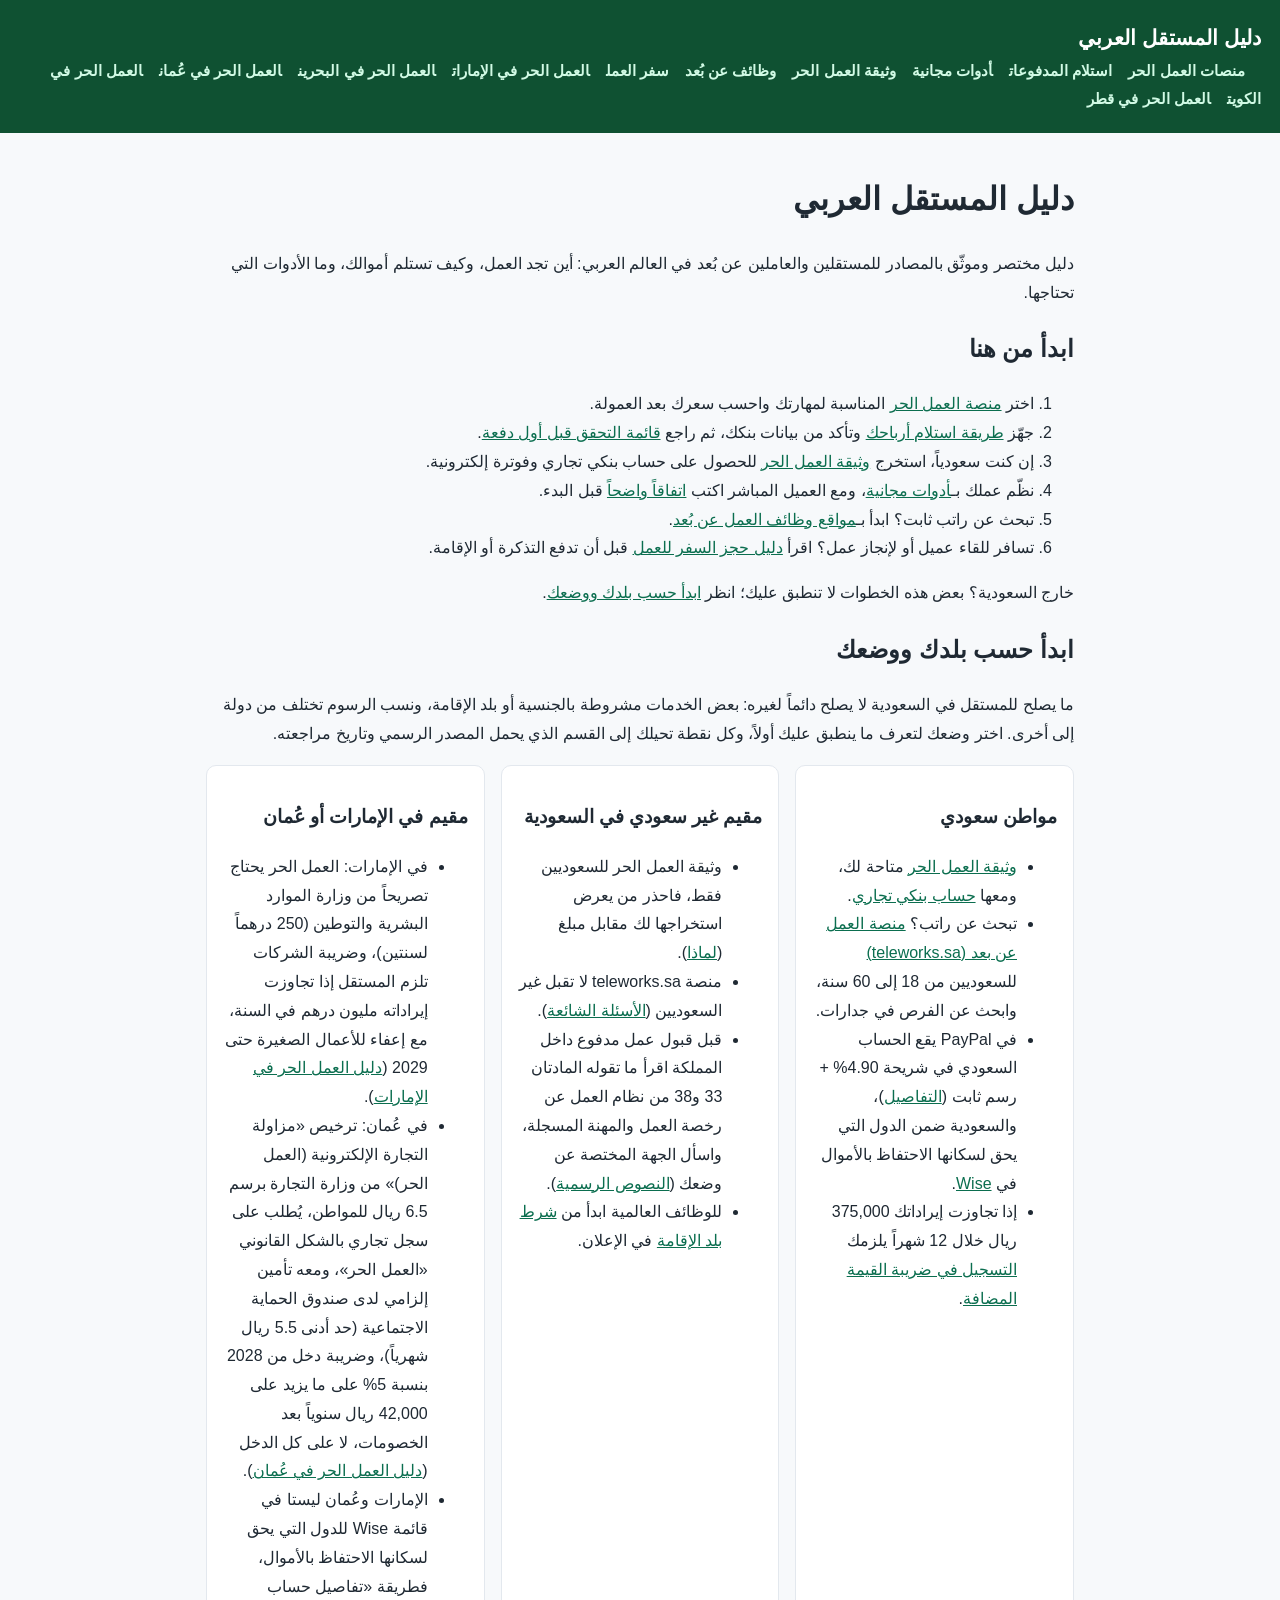
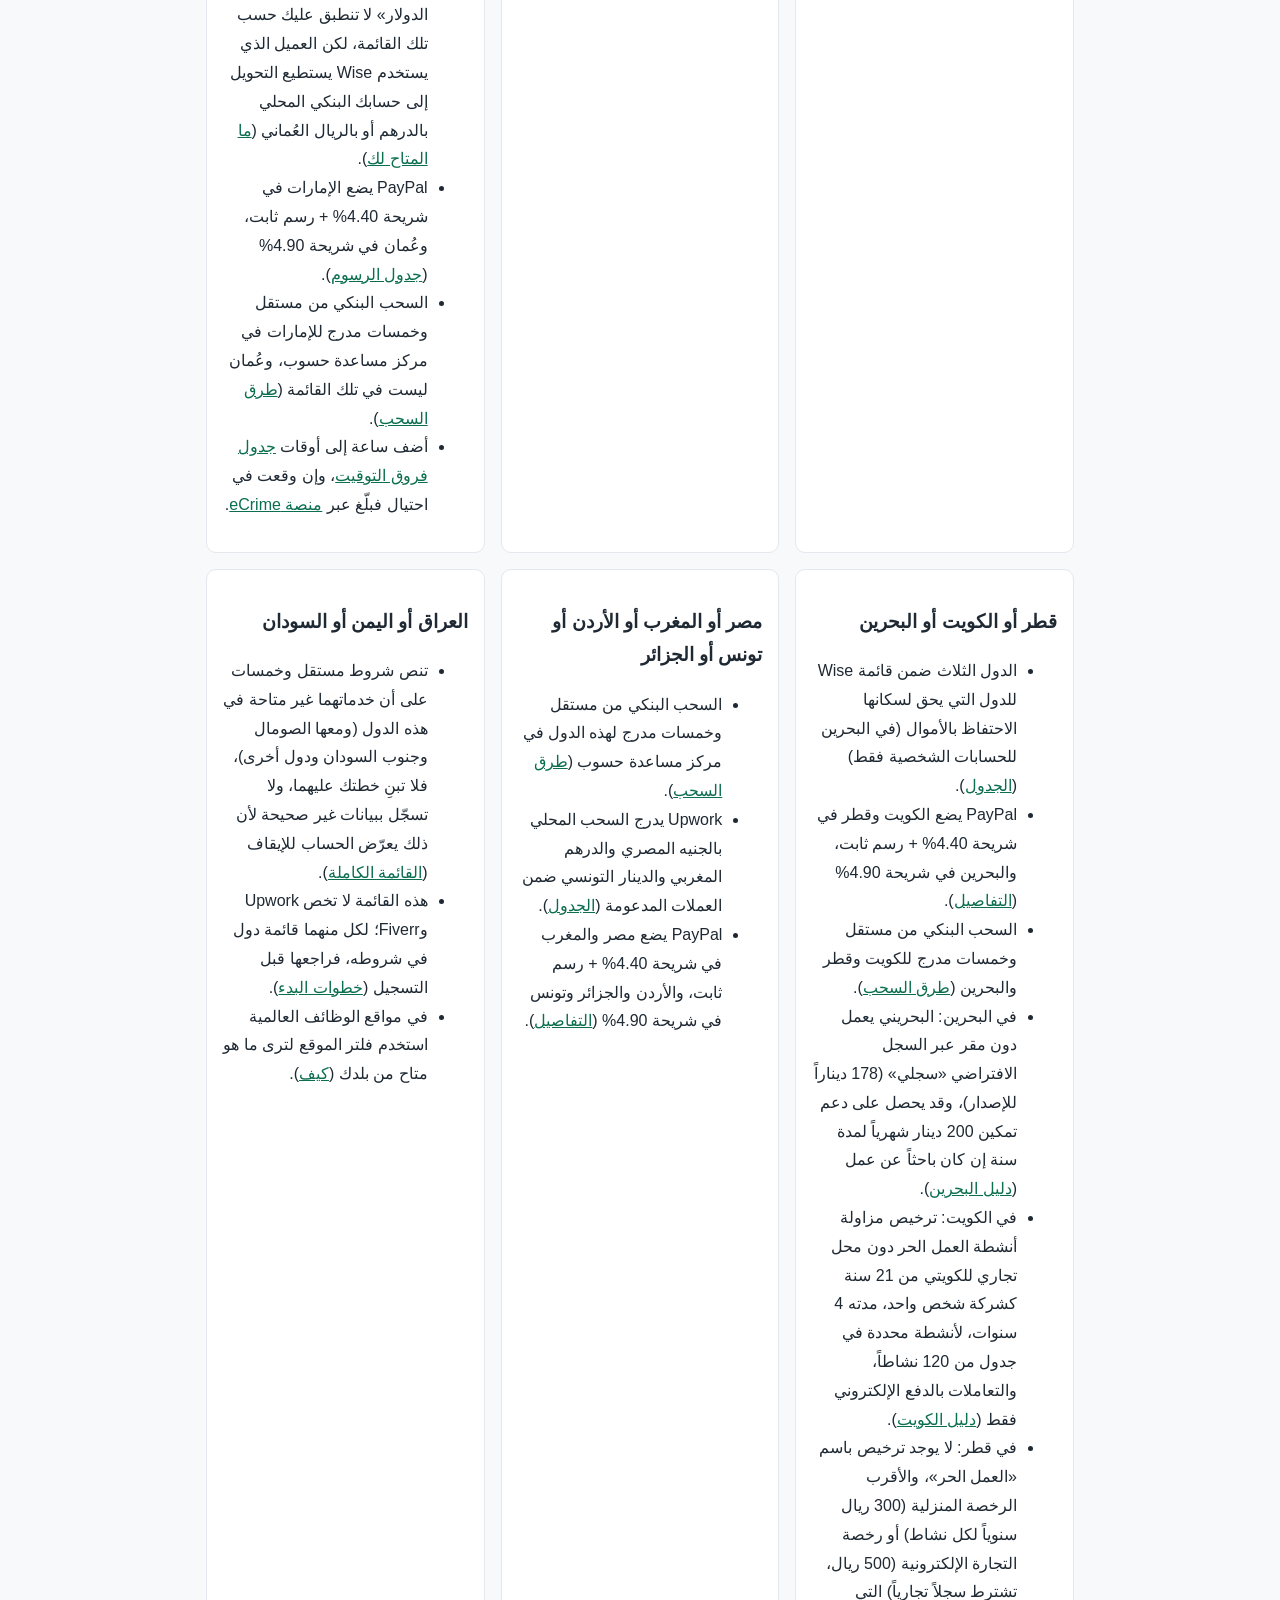
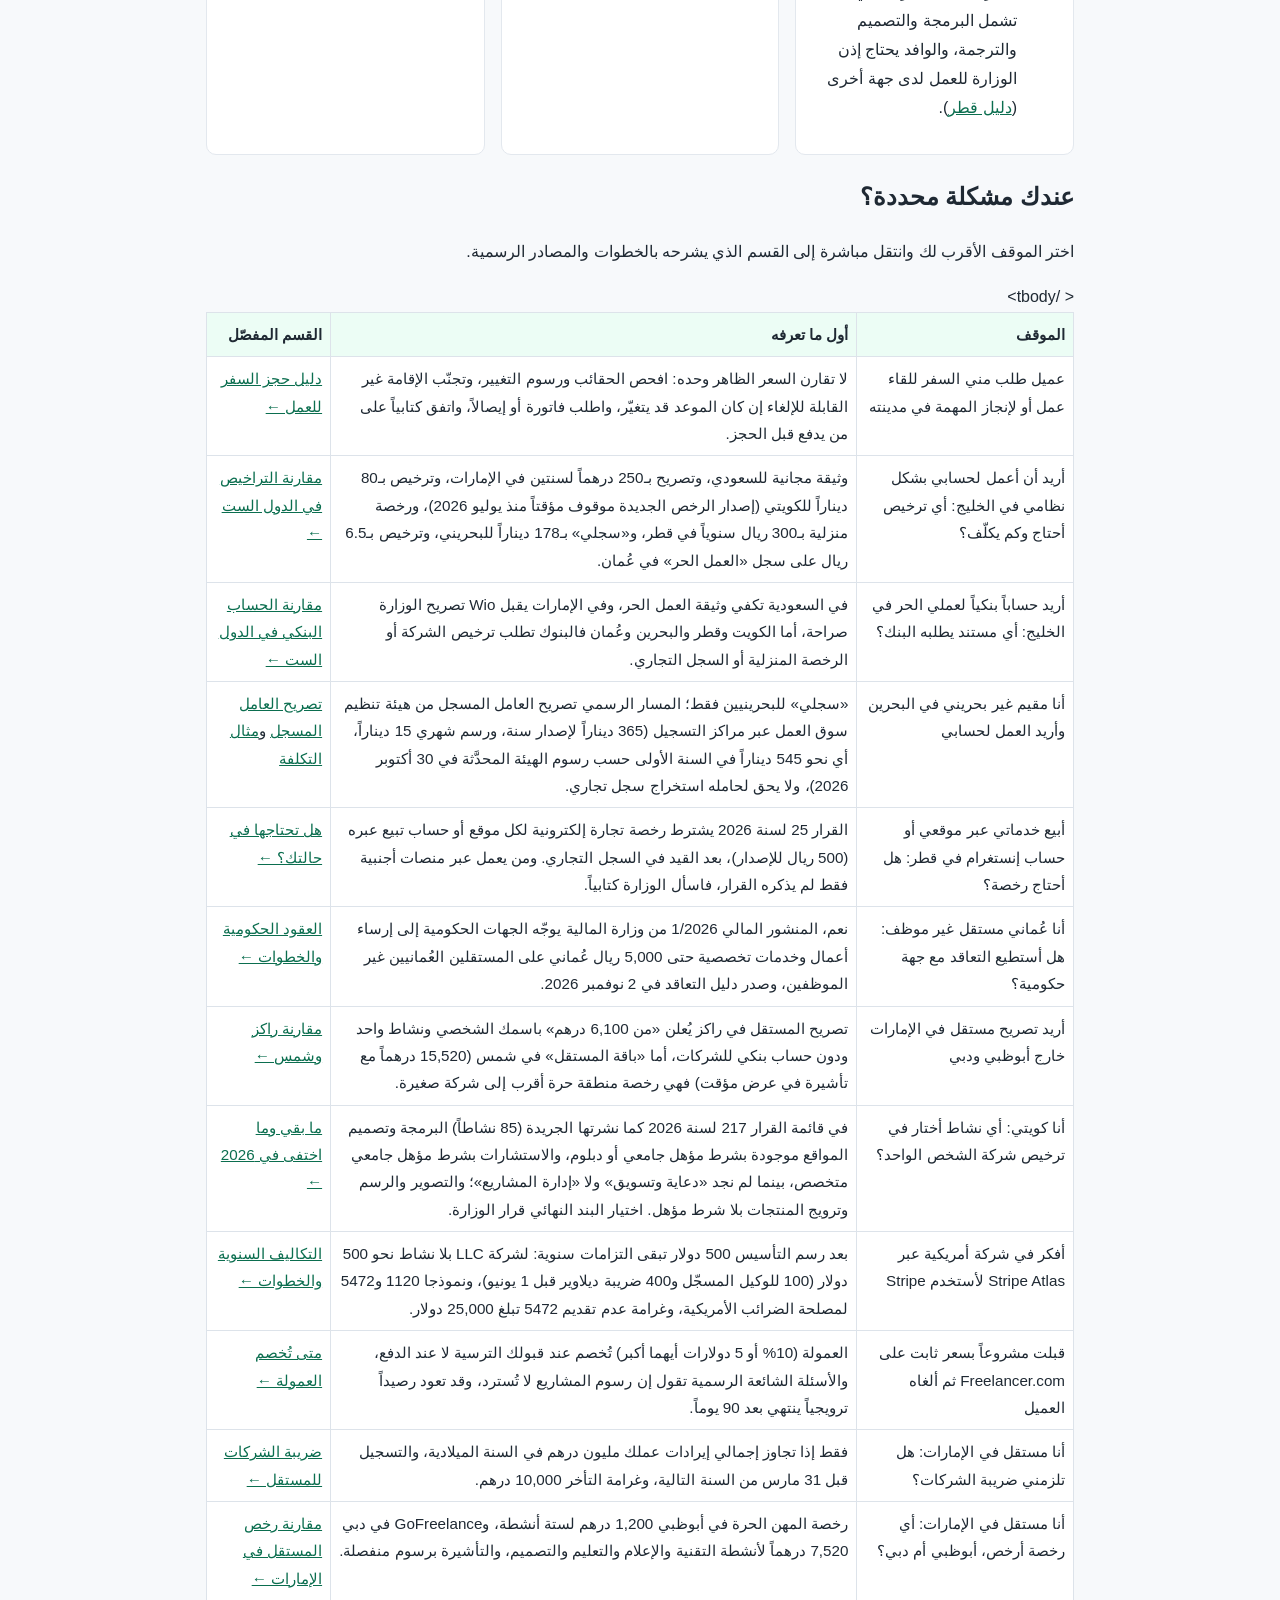
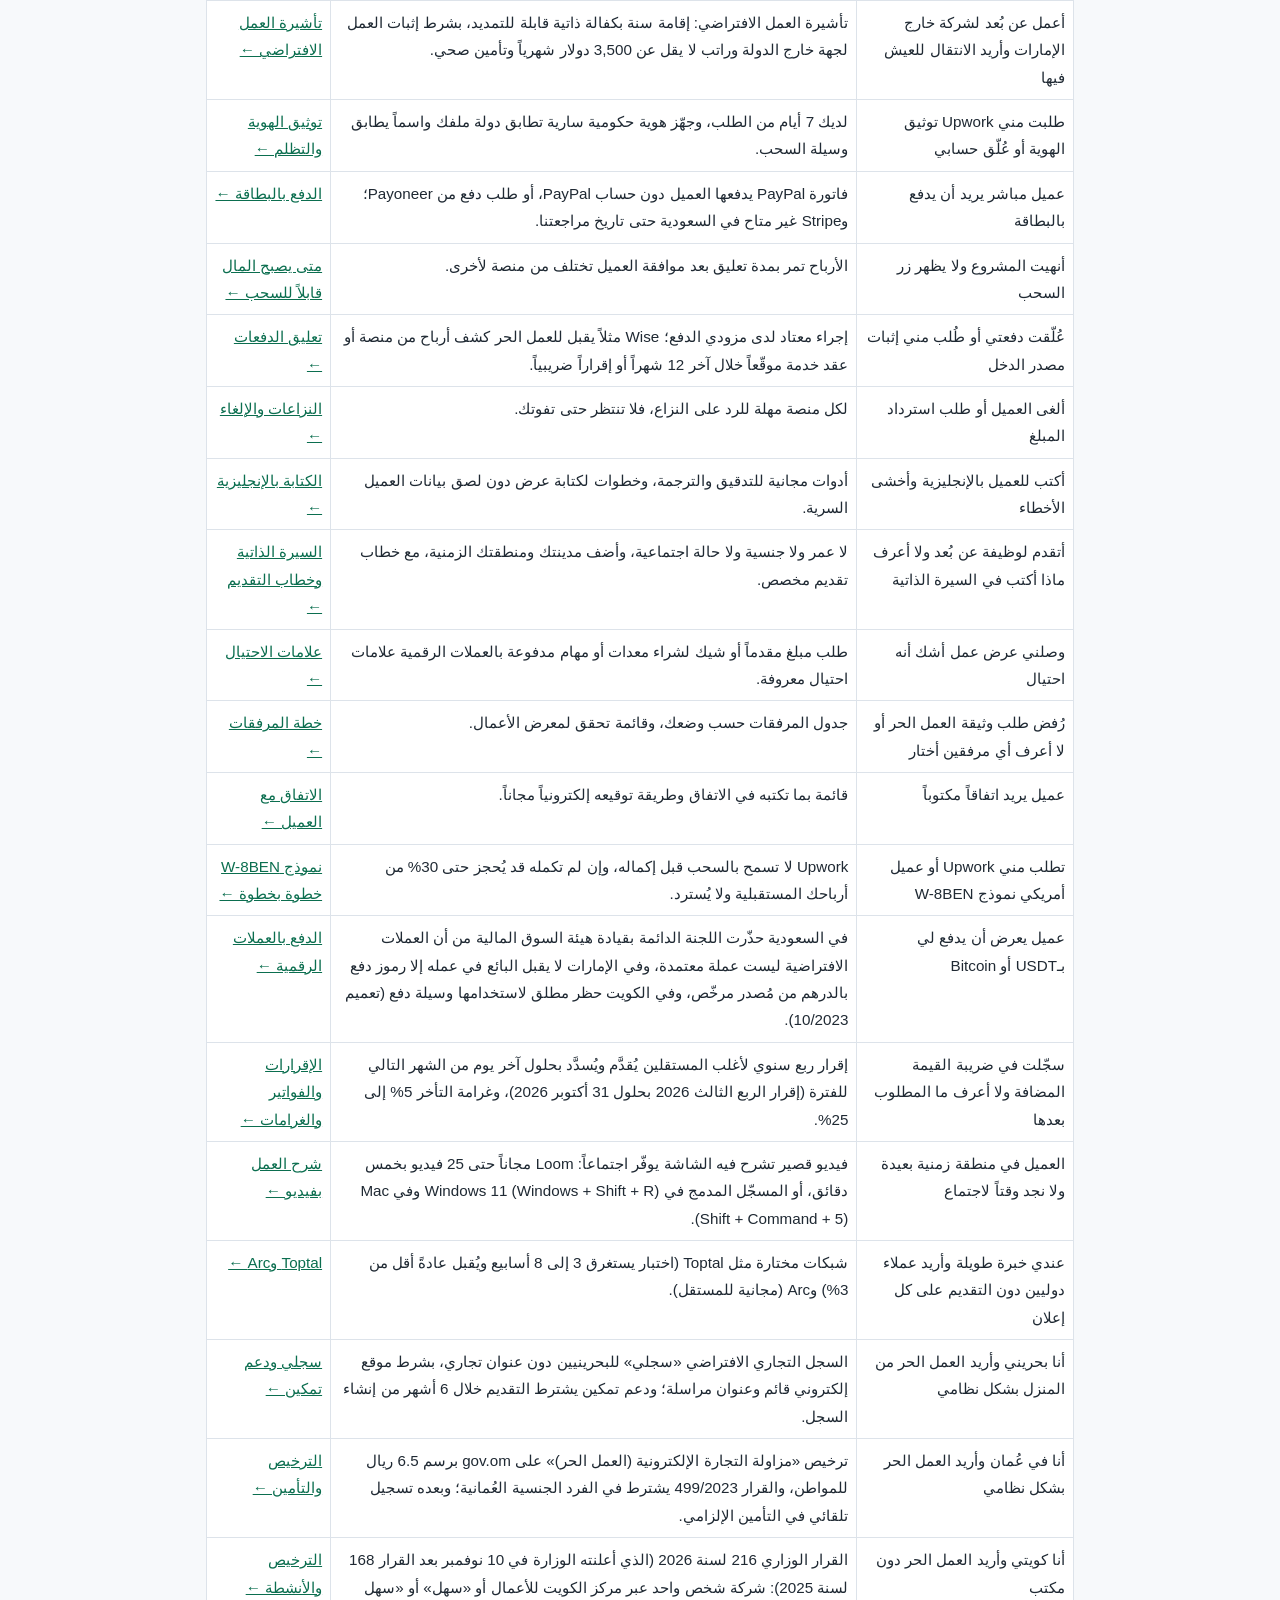
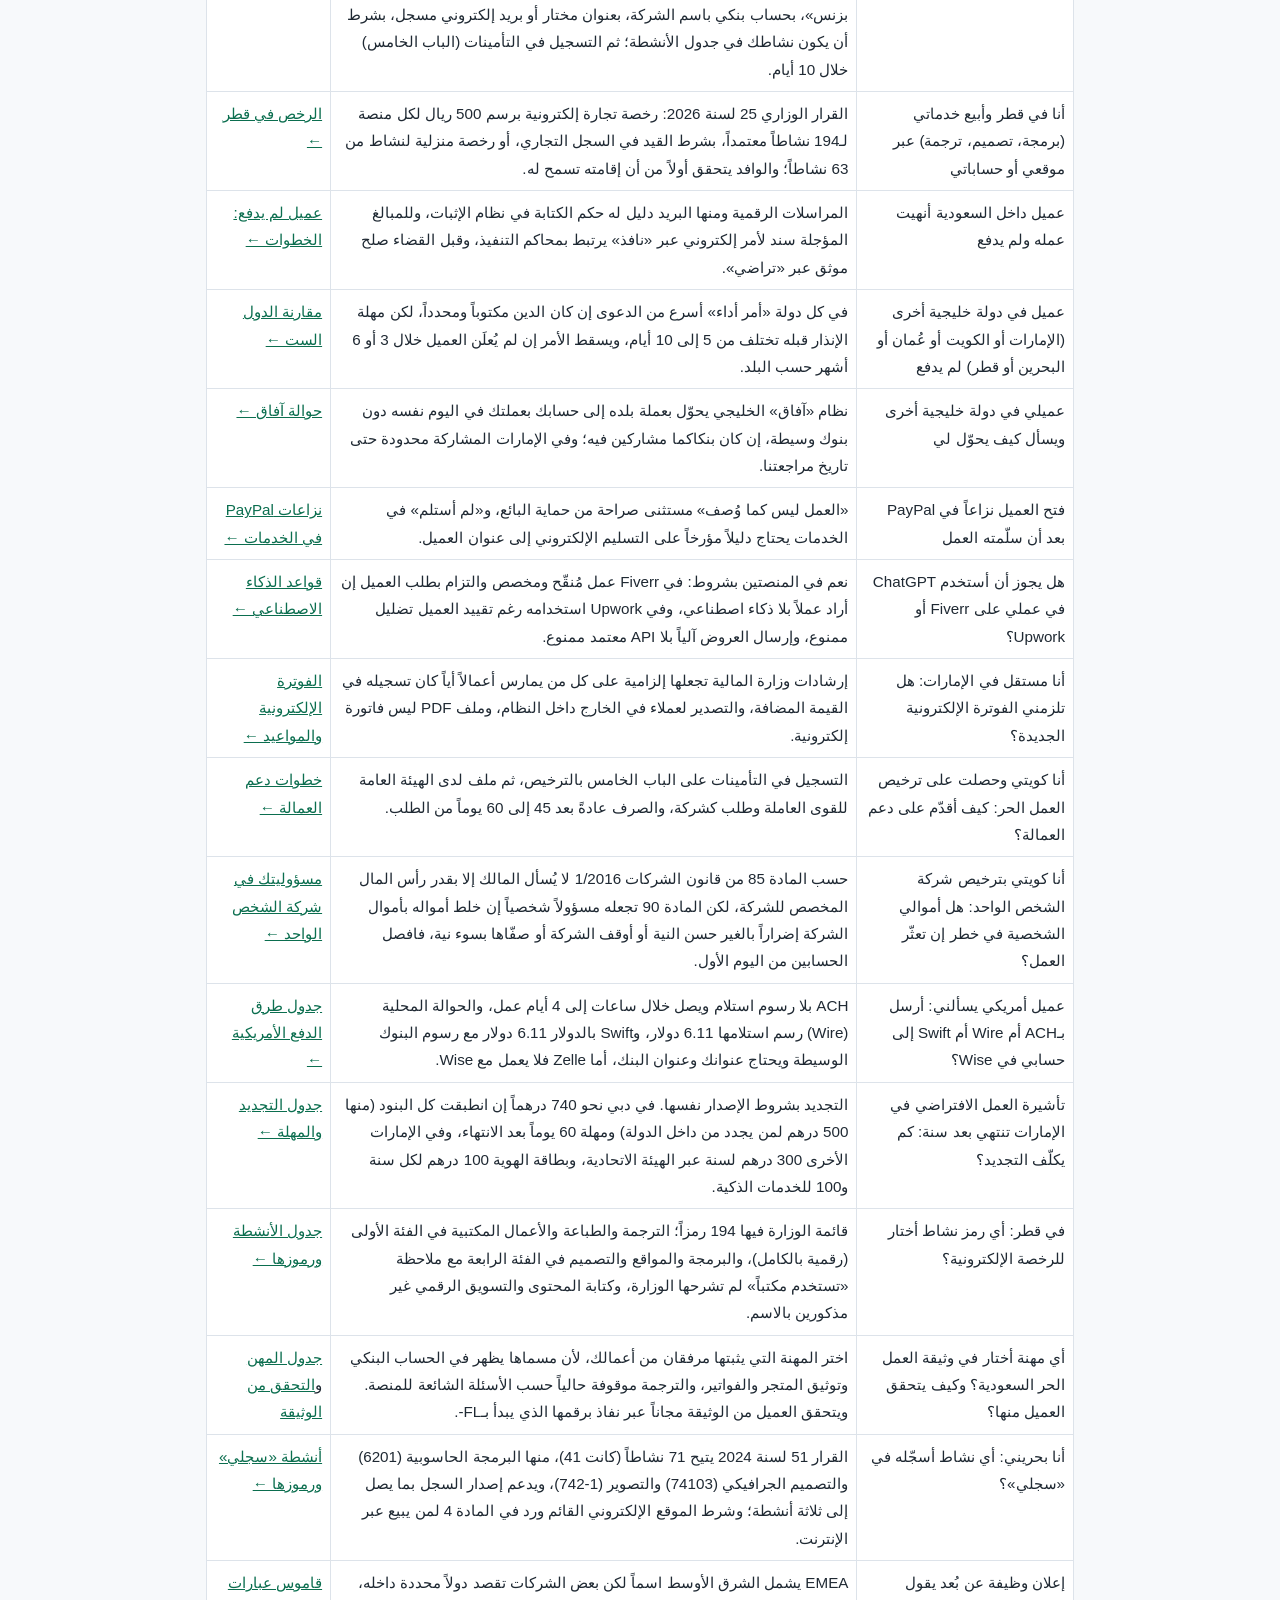
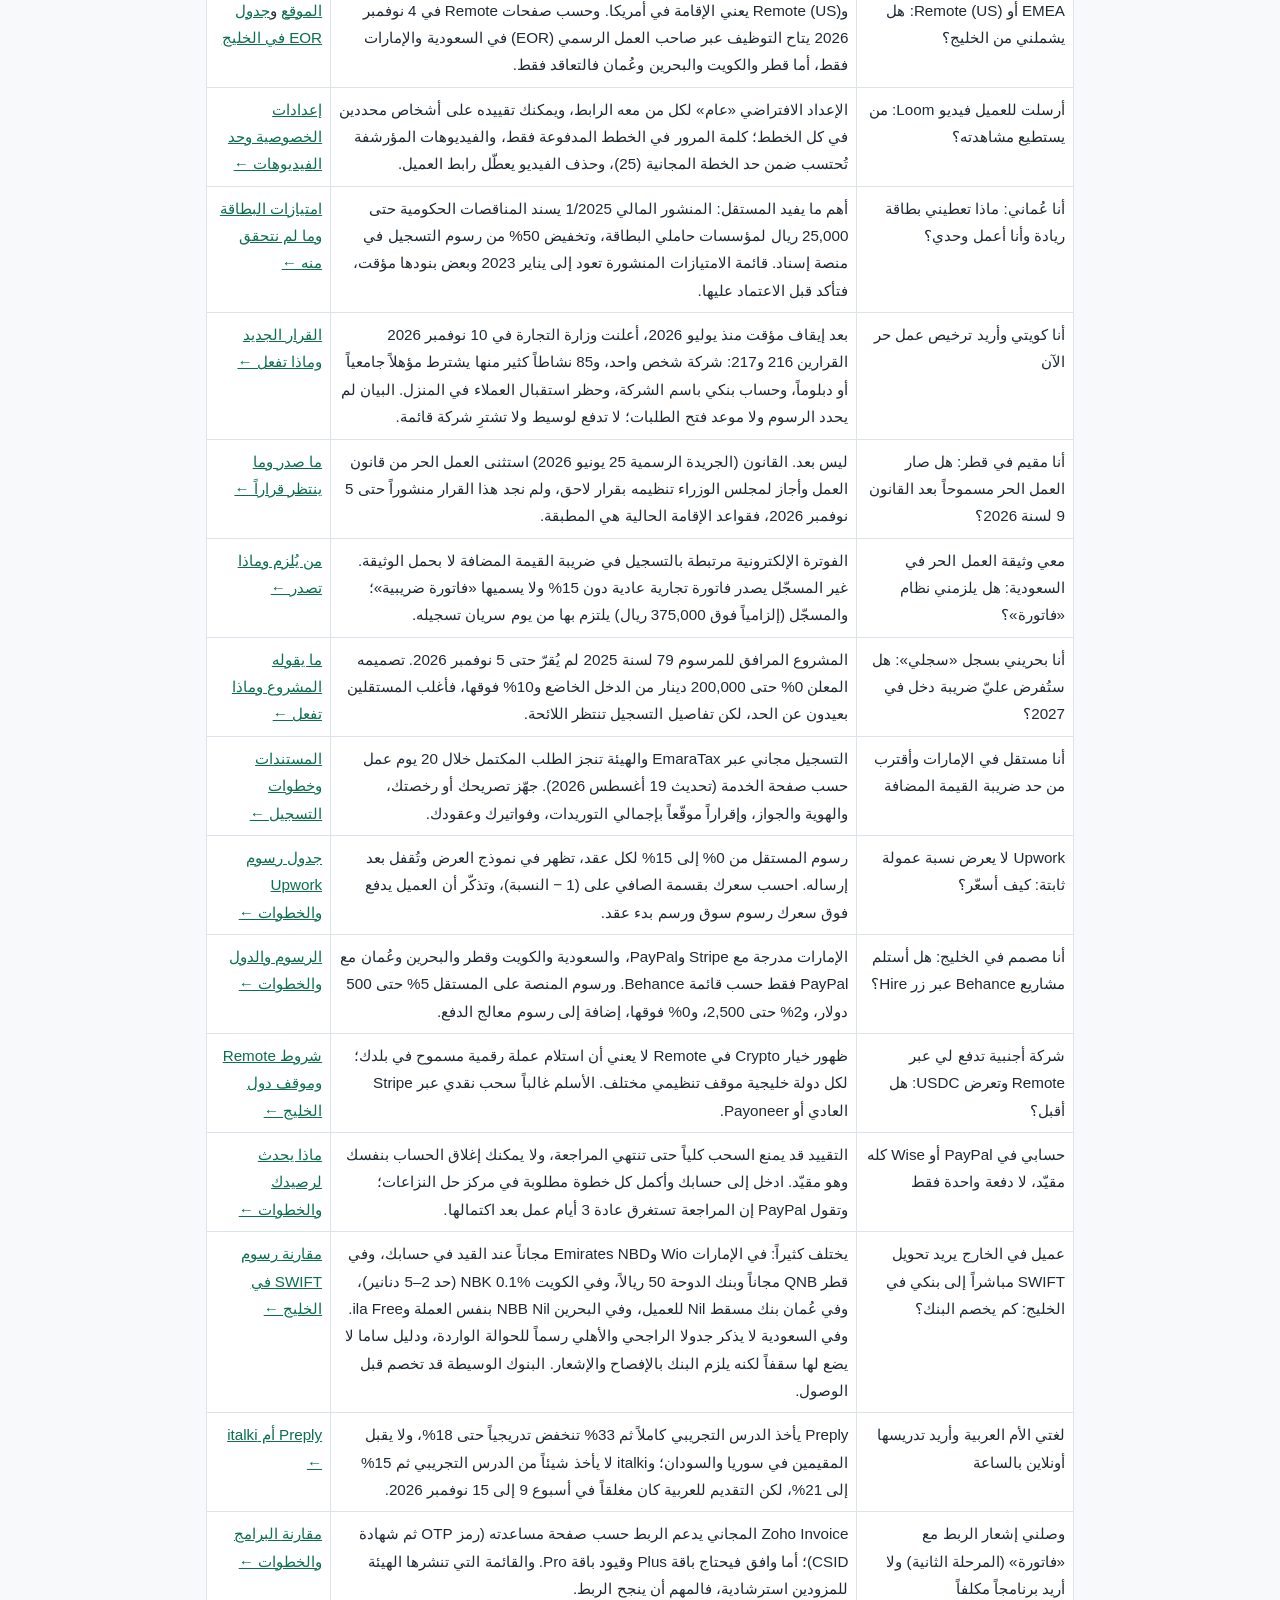
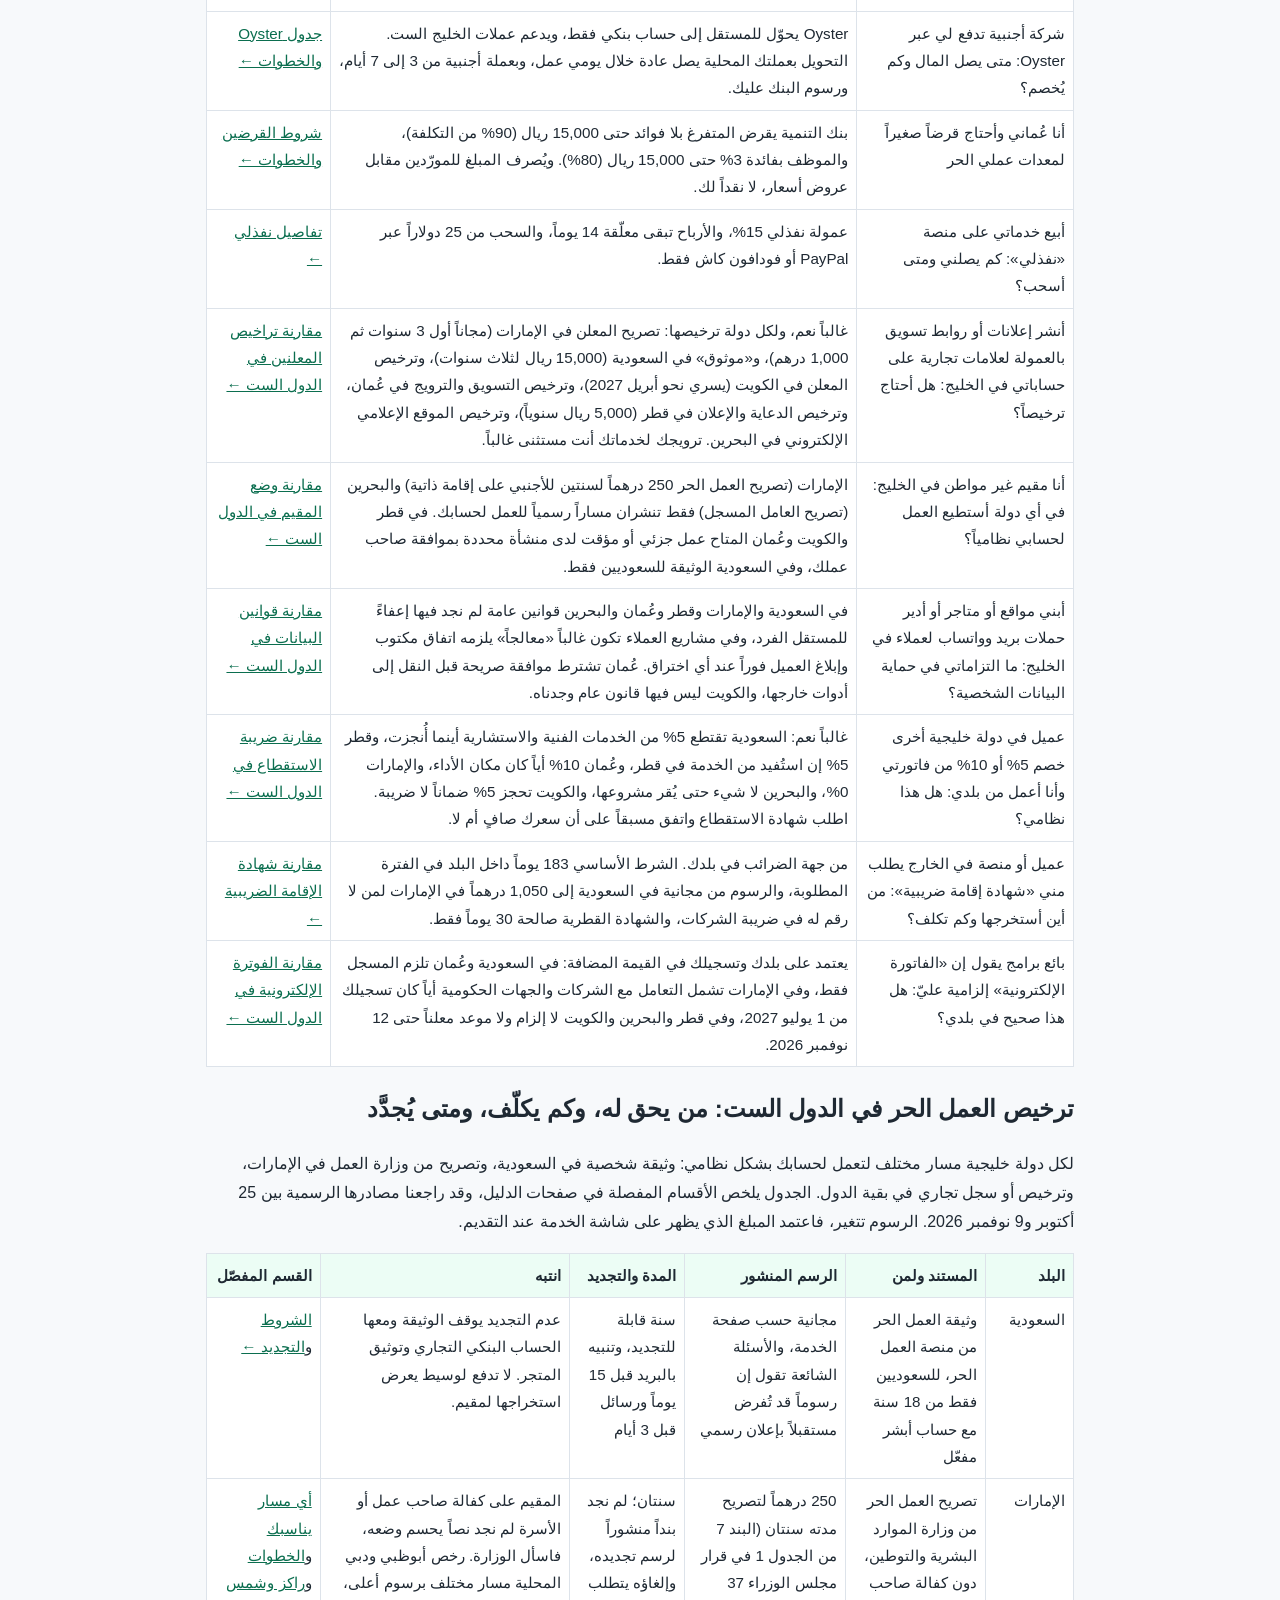
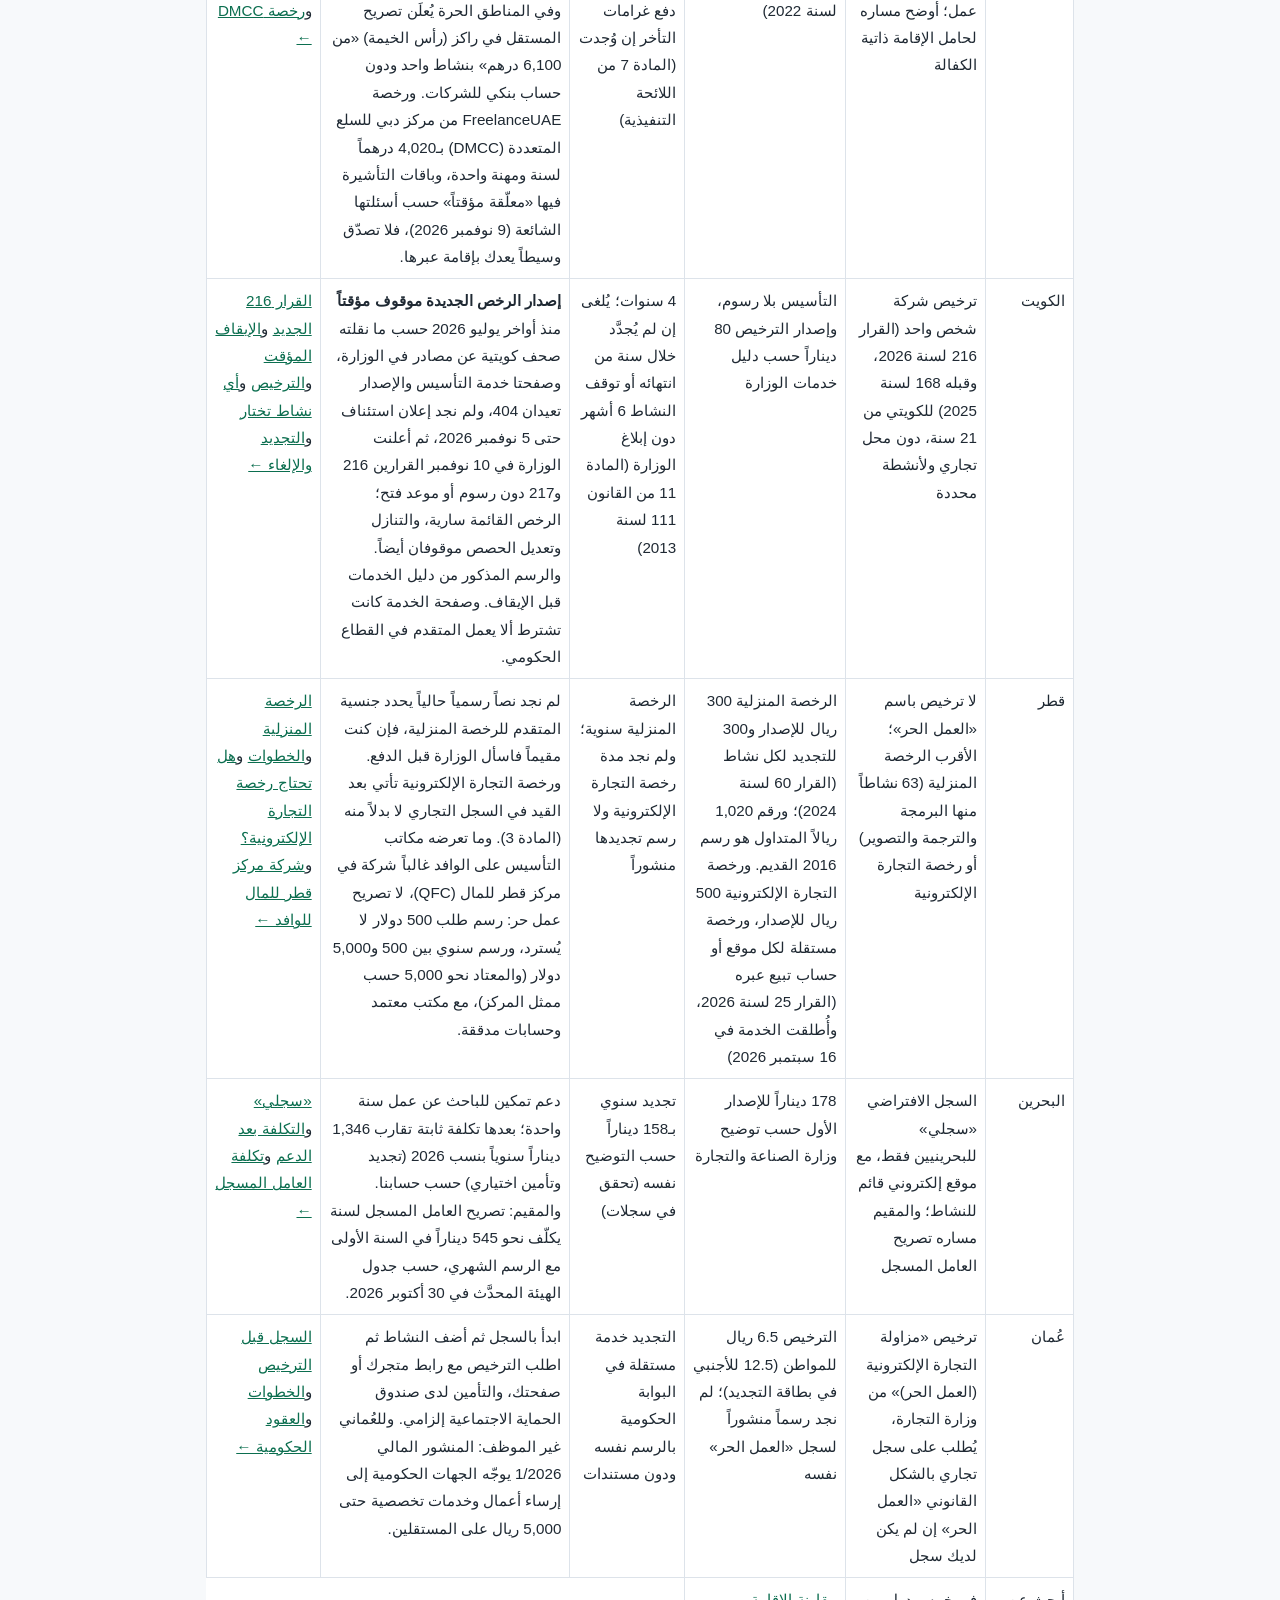
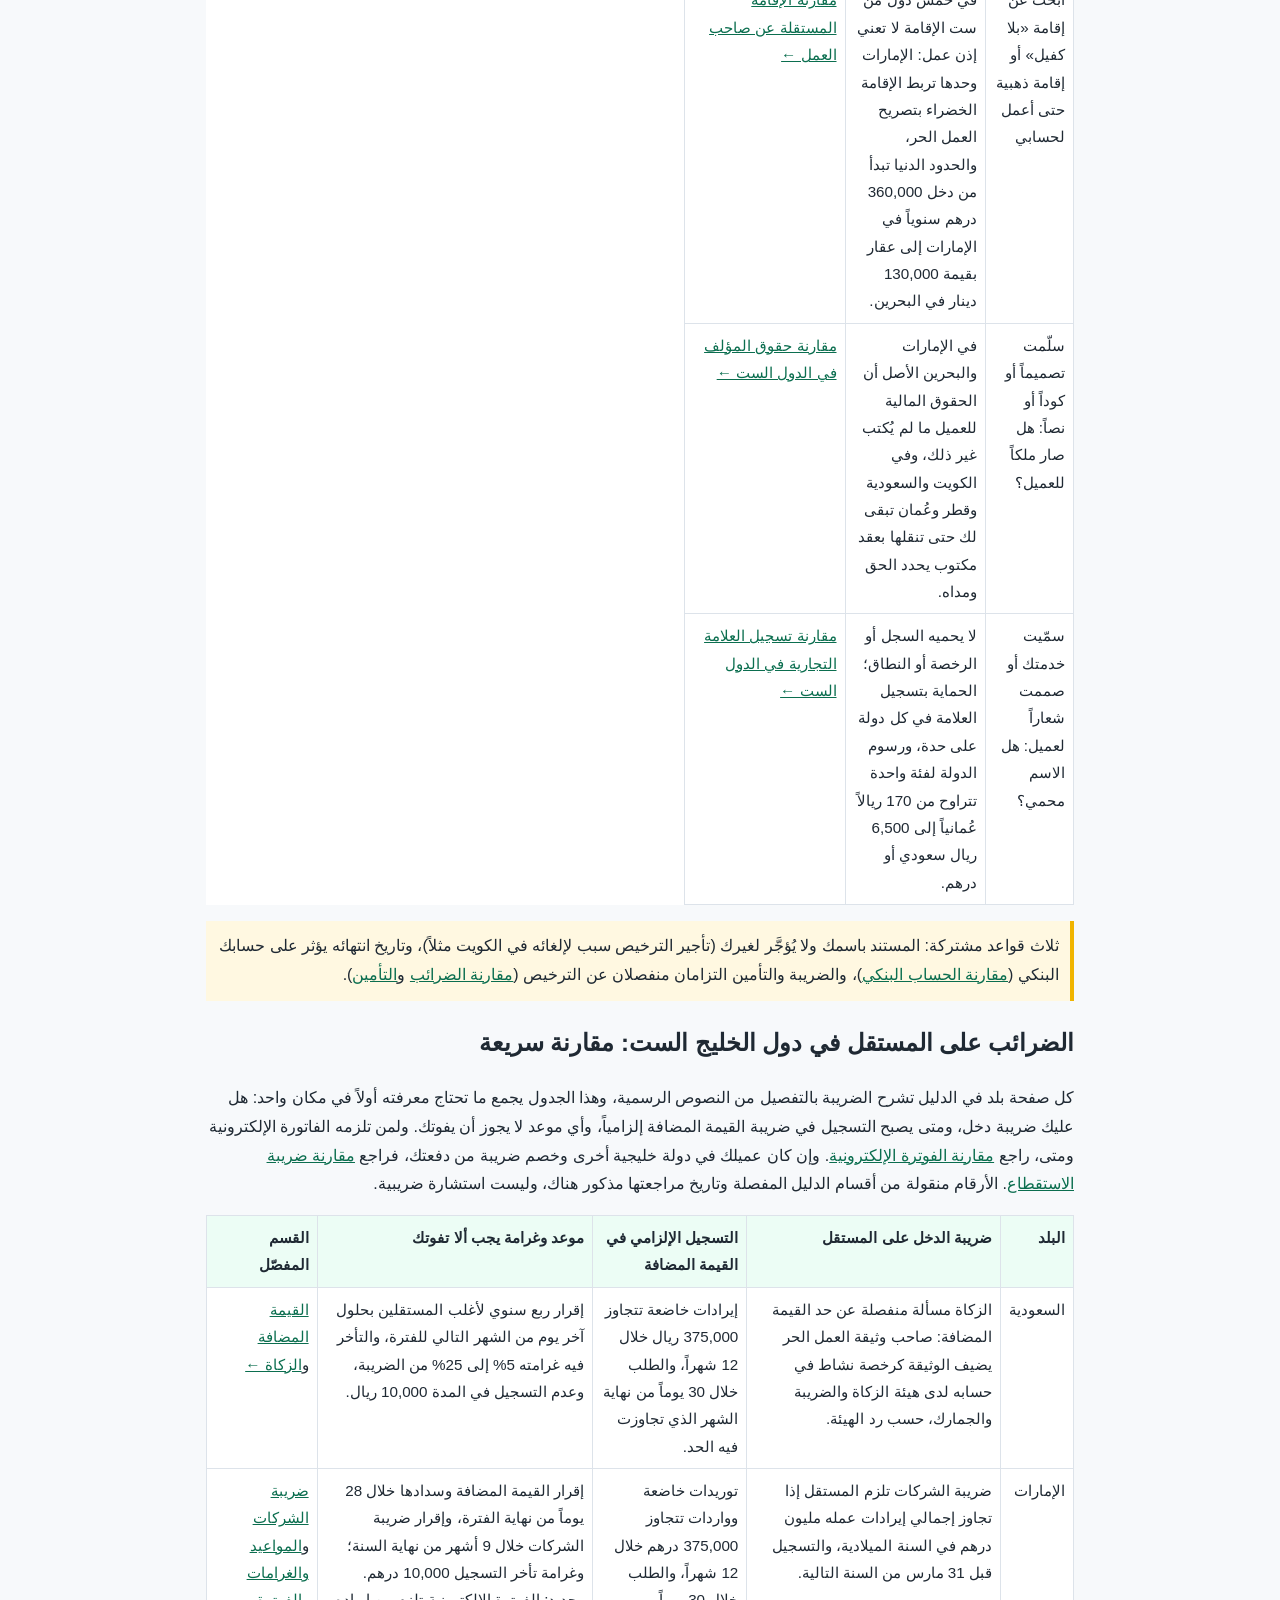
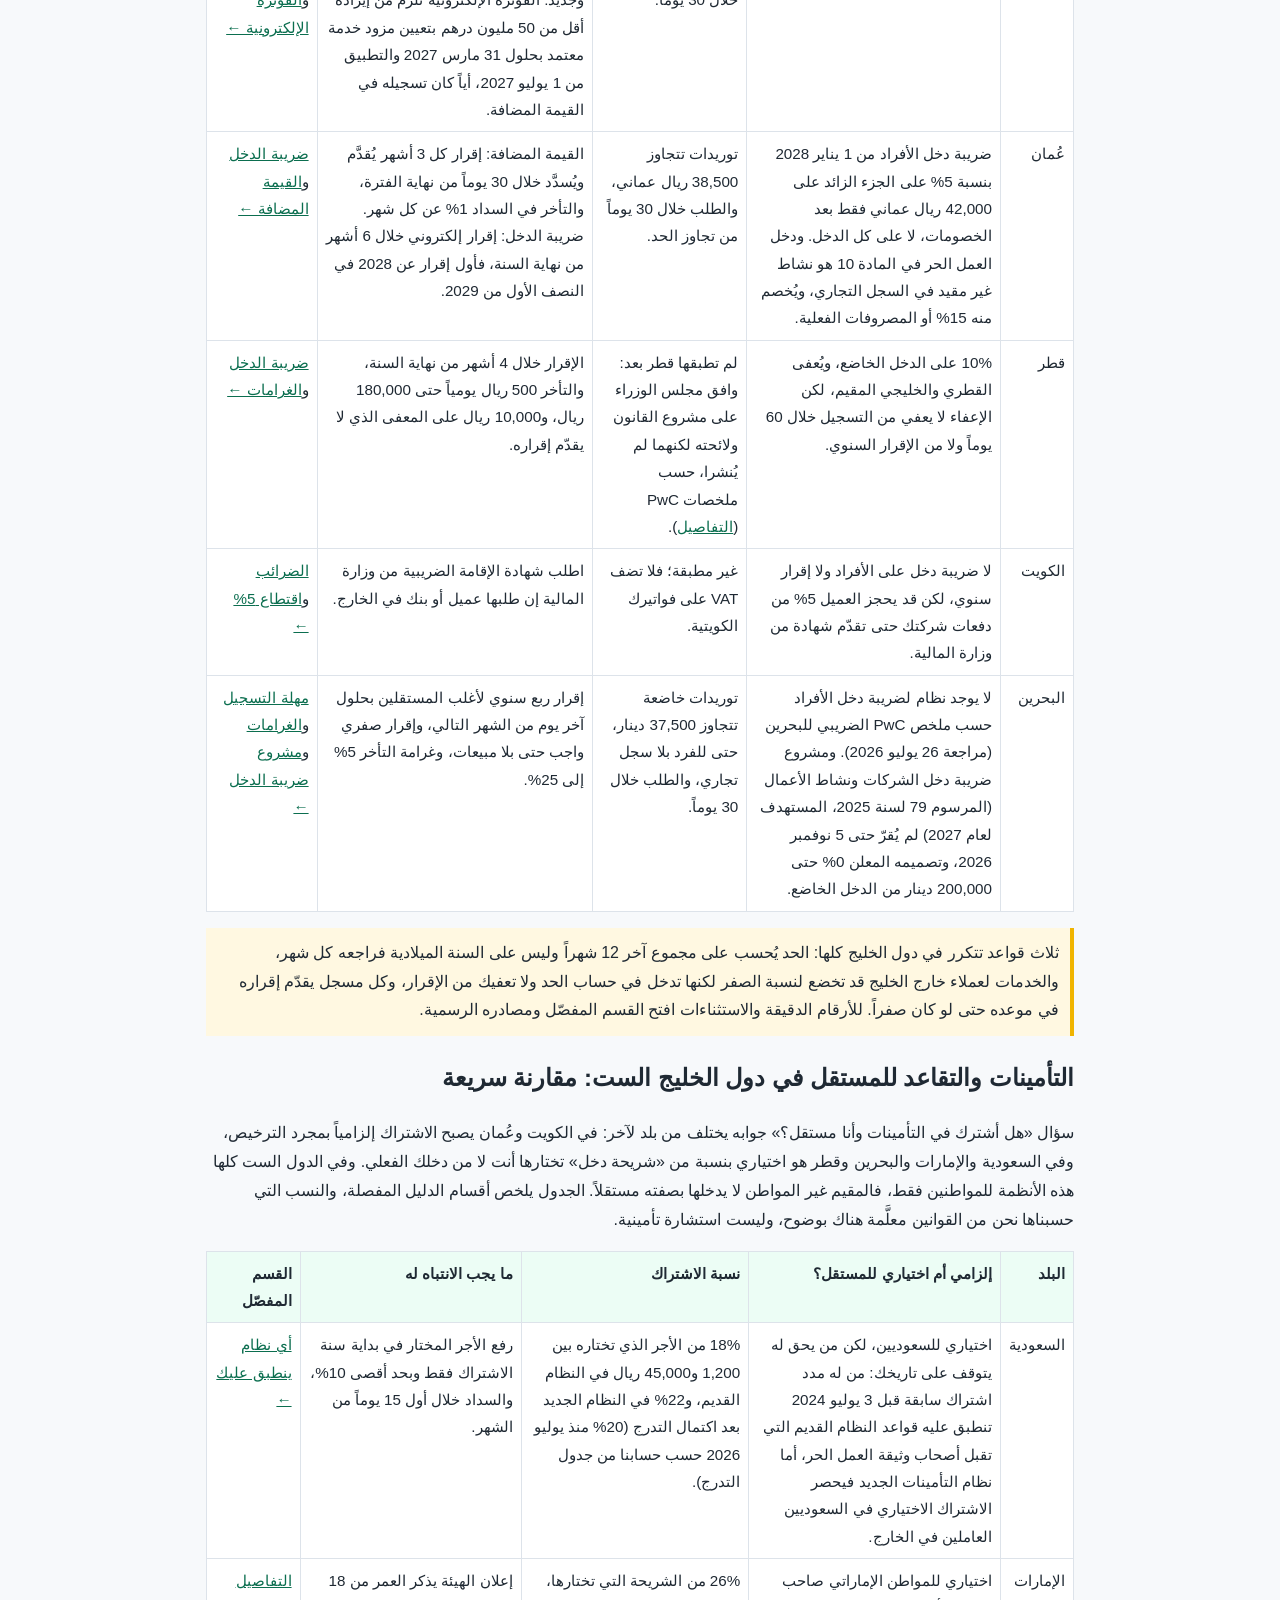
==== commit 1a562cc6: "index: add Gulf trademark registration comparison (#gulf-trademark), problems row, FAQ; sitemap last" ====
--- a/index.html
+++ b/index.html
@@ -1,4 +1,4 @@
-<!doctype html><html lang="ar" dir="rtl"><head><meta charset="utf-8"><meta name="viewport" content="width=device-width,initial-scale=1"><title>دليل المستقل العربي: منصات العمل الحر واستلام المدفوعات والتراخيص في الخليج</title><meta name="description" content="دليل عربي للمستقلين في السعودية والخليج: عمولات المنصات، ورسوم SWIFT في بنوك الدول الست، ومن تلزمه الفاتورة الإلكترونية ومتى، والضرائب والتأمينات وحماية البيانات."><meta property="og:type" content="website"><meta property="og:site_name" content="دليل المستقل العربي"><meta property="og:locale" content="ar_AR"><meta property="og:title" content="دليل المستقل العربي: منصات العمل الحر واستلام المدفوعات والتراخيص في الخليج"><meta property="og:description" content="دليل عربي للمستقلين في السعودية والخليج: عمولات المنصات، ورسوم SWIFT في بنوك الدول الست، ومن تلزمه الفاتورة الإلكترونية ومتى، والضرائب والتأمينات وحماية البيانات."><meta property="og:url" content="https://semidictator.github.io/arab-freelancer-directory/"><meta name="twitter:card" content="summary"><link rel="canonical" href="https://semidictator.github.io/arab-freelancer-directory/"><link rel="stylesheet" href="style.css"><script type="application/ld+json">{"@context":"https://schema.org","@graph":[{"@type":"WebSite","name":"دليل المستقل العربي","url":"https://semidictator.github.io/arab-freelancer-directory/","inLanguage":"ar"},{"@type":"FAQPage","mainEntity":[{"@type":"Question","name":"كم تأخذ منصات العمل الحر من أرباحي؟","acceptedAnswer":{"@type":"Answer","text":"حسب الصفحات الرسمية وقت المراجعة: مستقل 15% (العمولة الأساسية)، وخمسات 20%، وFiverr 20%، وUpwork من 0% إلى 15% حسب العقد، وFreelancer.com عشرة بالمئة أو 5 دولارات أيهما أكبر في مشاريع السعر الثابت."}},{"@type":"Question","name":"كيف أحسب سعري حتى يصلني المبلغ الذي أريده؟","acceptedAnswer":{"@type":"Answer","text":"اقسم الصافي الذي تريده على (1 ناقص نسبة العمولة). مثال: لتستلم 85 دولاراً على منصة عمولتها 15% اطلب 100 دولار. انتبه إلى الحد الأدنى للعمولة في بعض المنصات، مثل 5 دولارات في Freelancer.com."}},{"@type":"Question","name":"عميل من الخارج يريد أن يدفع لي مباشرة، ما أفضل طريقة؟","acceptedAnswer":{"@type":"Answer","text":"يعتمد على مكانه وطريقة دفعه: Wise مناسبة لعميل يدفع بتحويل بنكي عادي في بلده، وPayPal أسهل للعميل لكن رسوم الاستلام الدولي في السعودية 4.90% مع رسم ثابت، والتحويل البنكي المباشر (SWIFT) يحتاج آيبانك واتفاقاً على من يدفع الرسوم."}},{"@type":"Question","name":"هل أحتاج وثيقة العمل الحر في السعودية؟","acceptedAnswer":{"@type":"Answer","text":"الوثيقة للسعوديين من عمر 18 سنة، وتُستخرج عبر freelance.sa مجاناً حالياً حسب الصفحة الرسمية، ومن مزاياها فتح حساب بنكي تجاري. لا تدفع لأي وسيط يعرض استخراجها مقابل مبلغ."}},{"@type":"Question","name":"متى يلزمني التسجيل في ضريبة القيمة المضافة في السعودية؟","acceptedAnswer":{"@type":"Answer","text":"حسب هيئة الزكاة والضريبة والجمارك: التسجيل إلزامي إذا تجاوزت إيراداتك الخاضعة 375,000 ريال خلال 12 شهراً (فعلياً أو متوقعاً)، واختياري بين 187,500 و375,000 ريال."}},{"@type":"Question","name":"ما حد التسجيل الإلزامي في ضريبة القيمة المضافة في كل دولة خليجية؟","acceptedAnswer":{"@type":"Answer","text":"حسب أقسام الدليل المفصلة: السعودية 375,000 ريال والإمارات 375,000 درهم خلال 12 شهراً، وعُمان 38,500 ريال عماني، والبحرين 37,500 دينار، أما قطر والكويت فلا تطبقان ضريبة القيمة المضافة حتى تاريخ مراجعتنا. والخدمات لعملاء خارج الخليج قد تخضع لنسبة الصفر لكنها تدخل في حساب الحد."}},{"@type":"Question","name":"كيف أعرف أن عرض العمل عن بُعد وهمي؟","acceptedAnswer":{"@type":"Answer","text":"من أبرز العلامات التي تحذّر منها FBI وFTC: طلب دفع مبلغ مقدماً، أو إرسال شيك لتشتري به معدات، أو مهام «تحسين» مدفوعة بالعملات الرقمية، أو طلب بياناتك البنكية قبل التوظيف الفعلي."}},{"@type":"Question","name":"أنهيت المشروع في مستقل أو خمسات، فلماذا لا يظهر زر السحب؟","acceptedAnswer":{"@type":"Answer","text":"لأن الأرباح تمر بمدة تعليق قبل أن تصبح قابلة للسحب: في مستقل 14 يوم عمل حسب مركز المساعدة بعد موافقة صاحب المشروع على الاستلام، ثم يظهر الزر عند وصول الرصيد إلى الحد الأدنى (25 دولاراً عبر PayPal و250 دولاراً للحساب البنكي حسب شروط الاستخدام). وفي خمسات تُعد الخدمة مستلمة تلقائياً بعد 72 ساعة إن لم يرد المشتري. السحب إلى حساب شخصي باسمك فقط."}},{"@type":"Question","name":"هل تُسقط وثيقة العمل الحر دعم حساب المواطن؟","acceptedAnswer":{"@type":"Answer","text":"منصة العمل الحر تحيل هذا السؤال إلى الجهات المعنية، أما برنامج حساب المواطن فيطلب الإفصاح عن الدخل الإضافي ويستمر الدعم لمن تنطبق عليه شروط الأهلية؛ فالمؤثر هو الدخل الذي تفصح عنه لا الوثيقة نفسها. أدخل أرباحك تحت نوع «عوائد مالية وأعمال تجارية»، وحدّث بياناتك خلال 15 يوماً من أي تغيير."}},{"@type":"Question","name":"وثيقة العمل الحر أم سجل تجاري: أيهما أحتاج؟","acceptedAnswer":{"@type":"Answer","text":"إن كنت تقدم خدمة بنفسك (تصميم، برمجة، كتابة…) لعملاء أو عبر المنصات فالوثيقة تكفي غالباً، وإصدارها بلا رسوم حالياً. أما فتح محل أو استقدام عمالة أو الاستيراد والتصدير بكميات تجارية فيحتاج سجلاً تجارياً، وتأكيد بياناته السنوي 500 ريال حسب المنصة الوطنية."}},{"@type":"Question","name":"أنا موظف، هل يمكنني استخراج وثيقة العمل الحر؟","acceptedAnswer":{"@type":"Answer","text":"نعم حسب الأسئلة الشائعة لمنصة العمل الحر: القرار الوزاري يتيح التقديم لجميع المواطنين والمواطنات بمن فيهم الموظف الحكومي، لكن ممارسة المهنة تعتمد على اشتراطات الجهة المشرفة وجهة عملك. تأكد من لوائح جهة عملك قبل أن تبدأ."}},{"@type":"Question","name":"عميل طلب رقم واتساب أو أن يدفع لي خارج المنصة، هل أوافق؟","acceptedAnswer":{"@type":"Answer","text":"لا. شروط مستقل وخمسات تمنع طلب التواصل أو الدفع خارج الموقع وقد يُوقف الحساب مؤقتاً أو دائماً، وFiverr تسمح بأدوات تواصل خارجية فقط بعد تقديم الطلب ولا تسمح بالدفع خارجها، وUpwork تمنع التواصل والدفع خارجها لمدة 24 شهراً من أول تعرّف على العميل عبرها إلا بدفع رسوم التحويل (Conversion Fee). وفي كل الحالات تفقد حماية المنصة للدفع."}},{"@type":"Question","name":"العميل ألغى المشروع أو طلب استرداد المبلغ بعد أن سلّمت العمل، ماذا أفعل؟","acceptedAnswer":{"@type":"Answer","text":"تصرّف قبل انتهاء المهلة: في Upwork (سعر ثابت) لديك 7 أيام تقويمية لتقديم نزاع وإلا يُعاد المبلغ المتبقي للعميل، وفي Fiverr يُلغى الطلب تلقائياً إن لم ترد على طلب الإلغاء خلال 48 ساعة. وفي مستقل يحكم مركز المساعدة عند الخلاف وحكمه ملزم للطرفين. جهّز ما يثبت التسليم داخل المنصة قبل أن تضغط أي زر."}},{"@type":"Question","name":"دفعتي معلّقة في PayPal أو طلبت Wise إثبات مصدر الدخل، هل هذه مشكلة؟","acceptedAnswer":{"@type":"Answer","text":"غالباً إجراء معتاد. في PayPal تُتاح الدفعة مقابل الخدمات عادة بعد 7 أيام من تحديث الطلب إلى «مكتملة»، ونادراً حتى 21 يوماً. وWise تقبل للعمل الحر كشف أرباح من منصة، أو عقداً موقّعاً خلال آخر 12 شهراً يذكر المبلغ الإجمالي وفترة الدفع، أو إقراراً ضريبياً. لا تدفع أي «رسوم فك تعليق» لمن يراسلك."}},{"@type":"Question","name":"أنا مقيم في الإمارات أو عُمان، هل أستطيع استلام الدولار عبر Wise؟","acceptedAnswer":{"@type":"Answer","text":"حسب قائمة Wise الرسمية التي راجعناها، الإمارات وعُمان ليستا ضمن الدول التي يحق لسكانها الاحتفاظ برصيد وتفاصيل حساب للاستلام، بخلاف السعودية وقطر والكويت والبحرين. لكن العميل الذي يستخدم Wise يستطيع الإرسال إلى حسابك البنكي المحلي بالدرهم أو الريال العُماني دون أن تحتاج حساب Wise."}},{"@type":"Question","name":"وقعت في احتيال وظيفة عن بُعد، أين أبلّغ في السعودية؟","acceptedAnswer":{"@type":"Answer","text":"اتصل ببنكك أو محفظتك فوراً لإيقاف البطاقة ووقف أي عملية معلّقة، ثم بلّغ أقرب مركز شرطة أو 911 (الرياض والشرقية ومكة) أو 999 (بقية المناطق)، واحتفظ بالأدلة. وإن لم يعالج البنك بلاغك فلديك خدمة الشكوى على المؤسسات المالية لدى البنك المركزي السعودي. احذر ممن يتصل بك لاحقاً بحجة «استرجاع أموالك»."}},{"@type":"Question","name":"عندي عميل مباشر من خارج المنصات ولا أضمن أنه سيدفع، ماذا أفعل؟","acceptedAnswer":{"@type":"Answer","text":"يمكنك دعوته إلى Upwork عبر Direct Contracts بعمولة ثابتة 5% من قيمة العقد (0% لمشتركي Freelancer Plus النشطين)، أو إلى Freelancer.com عبر رابط no-commission بعمولة 0% إن سبق أن عمل معك ودفع لك، أو بعرض سعر (Quote) بعمولة 3% لعميل جديد. الشرط في الحالتين أن يكون العميل جديداً بلا حساب نشط، فتحصل على حجز المال مقدماً وآلية النزاع. ولا تخلط هذا بنقل عميل تعرفت عليه داخل المنصة إلى خارجها، فهذا مخالفة."}},{"@type":"Question","name":"أنا مقيم غير سعودي، هل أستطيع استخراج وثيقة العمل الحر؟","acceptedAnswer":{"@type":"Answer","text":"لا حسب المصادر الرسمية التي راجعناها: الأسئلة الشائعة لمنصة العمل الحر وصفحة الخدمة لدى وزارة الموارد البشرية تشترطان أن يكون المتقدم سعودي الجنسية، والقرار الوزاري 99439 يحصرها في المواطنين. أي جهة تعرض استخراجها للمقيمين مقابل مبلغ هي على الأرجح احتيال، والمسار الرسمي للأجنبي لممارسة نشاط لحسابه هو تسجيل استثمار عبر وزارة الاستثمار."}},{"@type":"Question","name":"ماذا أكتب في الاتفاق مع العميل المباشر، وكيف يوقّعه مجاناً؟","acceptedAnswer":{"@type":"Answer","text":"اكتب نطاق العمل وما ليس ضمنه، وعدد التعديلات، والسعر والعملة وطريقة الدفع ومن يتحمل رسوم التحويل، والدفعة المقدمة ومواعيد الدفعات، ومواعيد التسليم ومدة المراجعة، وانتقال الملكية بعد الدفع الكامل، وما يُدفع عند الإلغاء. وللتوقيع تعطيك خطة Zoho Sign المجانية مستخدماً واحداً و5 طلبات توقيع شهرياً، والعميل لا يحتاج حساباً ليوقّع. هذه نقاط تنظيمية وليست استشارة قانونية."}},{"@type":"Question","name":"شركة تعمل عن بُعد طلبت مقابلة نصية فقط ومشروعاً تجريبياً طويلاً، هل هي احتيال؟","acceptedAnswer":{"@type":"Answer","text":"ليس بالضرورة. شركة Automattic مثلاً تبدأ معظم مقابلاتها نصياً عبر Slack، وتدفع عن المشروع التجريبي 25 دولاراً للساعة حسب صفحاتها الرسمية. الفرق المهم أن تكون الوظيفة منشورة في صفحة الوظائف على موقع الشركة الرسمي، وألا يطلب منك أحد مالاً أو بيانات بطاقتك. واسأل كتابياً قبل أي اختبار طويل: هل هو مدفوع؟ وكم ساعة متوقعة؟"}},{"@type":"Question","name":"وافق العميل على عملي في Upwork أو Fiverr، فمتى أستطيع سحب المال؟","acceptedAnswer":{"@type":"Answer","text":"حسب الصفحات الرسمية التي راجعناها: في Upwork تتاح أرباح العقد بسعر ثابت بعد خمسة أيام من موافقة العميل على المرحلة، وأرباح العقد بالساعة بعد عشرة أيام من نهاية أسبوع العمل، وأي طريقة سحب جديدة تُفعّل بعد ثلاثة أيام. وفي Fiverr تصبح الأرباح جاهزة بعد اكتمال الطلب، مع انتظار 24 ساعة بعد أول سحب أو بعد إضافة طريقة سحب أو تغييرها. لذلك أضف طريقة السحب في أول أسبوع قبل أن تحتاجها."}},{"@type":"Question","name":"شركة عن بُعد سألتني عن الراتب المتوقع، ماذا أكتب؟","acceptedAnswer":{"@type":"Answer","text":"ابحث أولاً عن نطاق الراتب في الإعلان أو صفحة الوظيفة، فإن لم تجده فاسأل كتابياً: هل تدفعون نطاقاً عالمياً أم حسب الدولة؟ بعض الشركات مثل Automattic تقول إنها تدفع حسب نطاقات عالمية بغض النظر عن مكانك، وأخرى مثل GitLab تقول إنها تدفع حسب سوق العمل في بلدك، فلا تخفّض رقمك تلقائياً لأنك في الخليج. واذكر العملة، وهل الرقم سنوي أم شهري، وهل هو إجمالي أم صافٍ، وارفعه إن كنت متعاقداً بلا إجازات أو تأمين."}},{"@type":"Question","name":"أنهيت أول مشروع، كيف أبني تقييماً قوياً في المنصة؟","acceptedAnswer":{"@type":"Answer","text":"كل منصة تقيس السمعة بطريقة مختلفة: مستقل يقيّمك في ستة معايير منها التسليم في الموعد والتواصل، وUpwork تعتمد نسبة نجاح العمل (90% فأكثر ممتازة)، وFiverr تحتسب معدل الرد على الرسائل الجديدة خلال 24 ساعة. عملياً: اقبل ما تستطيع تسليمه قبل الموعد، واتفق على المخرجات والتعديلات كتابياً داخل المنصة، ورد على الرسائل خلال يوم، ولا تشترِ تقييمات ولا تفتح حساباً ثانياً."}},{"@type":"Question","name":"طلبت مني Upwork توثيق الهوية، ماذا أجهّز وكم لدي من الوقت؟","acceptedAnswer":{"@type":"Answer","text":"لديك 7 أيام من الطلب وإلا قد يُعلَّق الحساب. جهّز هوية حكومية سارية بصورة (جواز السفر لا يحتاج عنواناً) تطابق دولتها الدولة في ملفك، وهاتفاً بكاميرا لمسح رمز QR أو لمكالمة فيديو قصيرة. ويجب أن يطابق الاسم في الهوية اسم وسيلة السحب. وبدون توثيق لا تستطيع إرسال العروض أو السحب."}},{"@type":"Question","name":"هل أستطيع استخدام Stripe لاستلام مدفوعات العملاء في السعودية؟","acceptedAnswer":{"@type":"Answer","text":"لا مباشرة حتى تاريخ مراجعتنا (27 أكتوبر 2026): السعودية ليست في قائمة الدول المدعومة لدى Stripe، والإمارات هي الدولة العربية الوحيدة فيها. البديل الأبسط للعميل الذي يريد الدفع بالبطاقة هو فاتورة PayPal أو طلب دفع من Payoneer. أما تأسيس شركة أمريكية عبر Stripe Atlas فيرتب التزامات ضريبية وقانونية تحتاج استشارة محاسب."}},{"@type":"Question","name":"طلبت مني Upwork نموذج W-8BEN، هل هو ضروري؟","acceptedAnswer":{"@type":"Answer","text":"نعم إن لم تكن شخصاً أمريكياً: Upwork لا تسمح بسحب الأرباح قبل إكماله، وبدونه قد يُحجز حتى 30% من أرباحك المستقبلية ويُرسل إلى مصلحة الضرائب الأمريكية دون استرداد حتى لو أكملته لاحقاً. الأفراد يملؤون W-8BEN والكيانات W-8BEN-E، ويُذكر فيه أن العمل يُنجز خارج الولايات المتحدة. وهذا ليس استشارة ضريبية."}},{"@type":"Question","name":"عميل يريد أن يدفع لي بـUSDT، هل هذا آمن؟","acceptedAnswer":{"@type":"Answer","text":"الأفضل تجنبه. في السعودية حذّرت اللجنة الدائمة بقيادة هيئة السوق المالية (2018) ووزارة المالية (2019) من أن العملات الافتراضية ليست عملة معتمدة وتقع خارج المظلة التنظيمية، وفي الإمارات تنص لائحة مصرف الإمارات المركزي لخدمات رموز الدفع على أن من يبيع سلعاً أو خدمات في عمله لا يقبل إلا رموز دفع بالدرهم من مُصدر مرخّص، وفي الكويت يحظر تعميم هيئة أسواق المال 10 لسنة 2023 استخدام الأصول الافتراضية وسيلةَ دفع حظراً مطلقاً، وفي قطر طالب المصرف المركزي البنوك بعدم تنفيذ تحويلات تداول البيتكوين. كما أن تحويل العملات إلى نقد عبر أفراد قد يُدخل إلى حسابك أموالاً مسروقة تُحاسَب عليها. وهذا ليس استشارة قانونية."}},{"@type":"Question","name":"هل الاشتراك في التأمينات الاجتماعية إلزامي على المستقل في الخليج؟","acceptedAnswer":{"@type":"Answer","text":"يختلف حسب البلد، وفي كل الدول الست هو للمواطنين فقط. في الكويت إلزامي على صاحب الترخيص من 18 إلى 55 سنة، وفي عُمان إلزامي ويُسجَّل صاحب الترخيص تلقائياً ولا يُجدَّد ترخيصه دون سداد. أما في السعودية والإمارات والبحرين وقطر فهو اختياري بنسبة من شريحة دخل تختارها: 26% في الإمارات منذ يوليو 2026، و21% في قطر، و22% في البحرين لعام 2026 حسب حسابنا من القانون، وفي السعودية 18% في النظام القديم لمن له مدد سابقة بينما يحصر النظام الجديد الاشتراك الاختياري في السعوديين العاملين في الخارج."}},{"@type":"Question","name":"هل ضريبة الدخل الجديدة في عُمان 5% على كل دخل المستقل؟","acceptedAnswer":{"@type":"Answer","text":"لا. من 1 يناير 2028 تُحسب 5% على الدخل الخاضع للضريبة، وهو ما يزيد على 42,000 ريال عماني من الدخل الإجمالي بعد الإعفاءات والتكاليف، حسب المادتين 1 و8 من المرسوم السلطاني 56/2025. ودخل العمل الحر في المادة 10 هو نشاط غير مقيد في السجل التجاري، ويُخصم منه 15% أو المصروفات الفعلية، والإقرار خلال 6 أشهر من نهاية السنة. اللائحة التنفيذية لم تُنشر حتى 30 أكتوبر 2026."}},{"@type":"Question","name":"عميل داخل دولة خليجية لم يدفع فاتورتي: ما أسرع طريق؟","acceptedAnswer":{"@type":"Answer","text":"إن كان حقك مكتوباً (عقد أو عرض سعر مقبول ولو بالبريد) والمبلغ محدداً وحلّ موعده، ففي الدول الست طريق «أمر الأداء» بدل الدعوى العادية: ترسل للعميل إنذاراً بالمبلغ كاملاً (5 أيام في السعودية والإمارات وقطر، و7 في البحرين، و8 في عُمان، و10 في الكويت)، ثم تقدّم الطلب، ويصدر الأمر خلال أيام. تابع إعلان العميل قبل أن يسقط الأمر (3 أشهر في الإمارات والبحرين وقطر، و6 أشهر في الكويت وعُمان). وفي السعودية يشترط اختصاص المحكمة التجارية."}},{"@type":"Question","name":"أريد فتح حساب بنكي لعملي الحر في الخليج، ماذا يطلب البنك؟","acceptedAnswer":{"@type":"Answer","text":"يختلف حسب البلد. في السعودية يُفتح الحساب التجاري بوثيقة العمل الحر والهوية والعنوان الوطني حسب قواعد البنك المركزي السعودي، وصلاحيته مرتبطة بالوثيقة. في الإمارات يذكر Wio Business تصريح العمل الحر من الوزارة صراحة، بينما يطلب المشرق وراك بنك رخصة تجارية أو مهنية. وفي الكويت يكون الحساب باسم شركة الشخص الواحد (حد أدنى 1,000 دينار في بيتك وبوبيان)، وفي قطر بالرخصة المنزلية أو السجل التجاري، وفي البحرين بـ«سجلي» مع ربط الآيبان بالسجل، وفي عُمان بالسجل التجاري. اطلب جدول الرسوم من البنك كتابياً قبل الفتح."}},{"@type":"Question","name":"أي ترخيص أحتاج لأعمل لحسابي في دول الخليج وكم يكلّف؟","acceptedAnswer":{"@type":"Answer","text":"حسب صفحات الدليل: في السعودية وثيقة العمل الحر للسعوديين مجانية حالياً وصالحة سنة. في الإمارات تصريح العمل الحر من الوزارة بـ250 درهماً لسنتين. في الكويت ترخيص شركة شخص واحد للكويتي بـ80 ديناراً لأربع سنوات. في قطر الرخصة المنزلية بـ300 ريال سنوياً لكل نشاط. في البحرين «سجلي» للبحرينيين بـ178 ديناراً ثم 158 للتجديد السنوي. وفي عُمان ترخيص التجارة الإلكترونية (العمل الحر) بـ6.5 ريال للمواطن على سجل تجاري بالشكل القانوني «العمل الحر». تحقق من الرسم على شاشة الخدمة قبل الدفع."}},{"@type":"Question","name":"هل أحتاج رخصة لأبيع خدماتي عبر إنستغرام أو موقعي في قطر؟","acceptedAnswer":{"@type":"Answer","text":"حسب القرار الوزاري 25 لسنة 2026 كما نقلته الجريدة الرسمية: لا تجوز مزاولة نشاط تجاري عبر المواقع الإلكترونية إلا برخصة تجارة إلكترونية، ورخصة مستقلة لكل موقع، بعد القيد في السجل التجاري. أطلقت الوزارة الخدمة في 16 سبتمبر 2026 برسم إصدار 500 ريال، وتقرأ مكاتب المحاماة تعريف الموقع بأنه يشمل حسابات التواصل. لم نجد مدة الرخصة ولا رسم تجديدها منشوراً، فاسأل الوزارة على 16001."}},{"@type":"Question","name":"كم تكلّف شركة Stripe Atlas كل سنة بعد التأسيس؟","acceptedAnswer":{"@type":"Answer","text":"حسب صفحات Stripe وولاية ديلاوير ومصلحة الضرائب الأمريكية كما قرأناها في 2 نوفمبر 2026: رسم التأسيس 500 دولار يشمل أول سنة من الوكيل المسجّل، ثم 100 دولار سنوياً للوكيل، و400 دولار ضريبة ثابتة لشركة LLC قبل 1 يونيو، أي نحو 500 دولار سنوياً قبل أتعاب المحاسب. والمالك الأجنبي الوحيد يقدّم نموذج 1120 شكلياً مع 5472، وغرامة عدم التقديم 25,000 دولار."}},{"@type":"Question","name":"عميل أمريكي يريد أن يدفع لي: أي طريقة أطلب منه إلى حسابي في Wise؟","acceptedAnswer":{"@type":"Answer","text":"حسب صفحات مساعدة Wise كما قرأناها في 4 نوفمبر 2026: اطلب ACH إن أمكن لأنه بلا رسوم استلام ويصل خلال ساعات إلى 4 أيام عمل؛ والحوالة المحلية (Wire) رسم استلامها 6.11 دولار وقد يدفع المرسل 20 إلى 30 دولاراً لبنكه؛ وSwift بالدولار 6.11 دولار مع رسوم البنوك الوسيطة ويحتاج عنوانك. وZelle لا يعمل مع Wise، والمبلغ بغير الدولار يُعاد."}},{"@type":"Question","name":"هل تستطيع شركة أجنبية توظيفي رسمياً وأنا مقيم في الخليج؟","acceptedAnswer":{"@type":"Answer","text":"يعتمد على بلدك ومنصة التوظيف. حسب صفحات Remote كما قرأناها في 4 نوفمبر 2026 تقدّم خدمة صاحب العمل الرسمي (EOR) في السعودية والإمارات، أما في قطر والكويت والبحرين وعُمان فتقدّم إدارة المتعاقدين فقط، أي أنك تعمل متعاقداً مستقلاً لا موظفاً. هذا يخص Remote وحدها، فاسأل الشركة عن منصتها."}},{"@type":"Question","name":"هل يمكن للكويتي استخراج ترخيص عمل حر جديد الآن؟","acceptedAnswer":{"@type":"Answer","text":"بعد إيقاف مؤقت نقلته الصحف منذ 28 يوليو 2026، أعلنت وزارة التجارة والصناعة في 10 نوفمبر 2026 القرارين 216 و217 لسنة 2026 بتنظيم جديد: شركة شخص واحد لكويتي من 21 سنة، وجدول من 85 نشاطاً حسب الجريدة، والتقديم عبر مركز الكويت للأعمال أو سهل أو سهل بزنس. لكن البيان لم يحدد موعد فتح الطلبات ولا الرسوم، فاسأل 137 قبل التقديم، ولا تدفع لوسيط ولا تشترِ شركة قائمة."}},{"@type":"Question","name":"كم يخصم البنك في السعودية والخليج من حوالة SWIFT واردة من عميل في الخارج؟","acceptedAnswer":{"@type":"Answer","text":"حسب جداول الرسوم التي راجعتها صفحات الدليل في 5 نوفمبر 2026: في الإمارات Wio Business وEmirates NBD مجاناً عند القيد في حسابك، وADCB Aspire 10.50 درهماً، وFAB نحو 26.25 درهماً. في قطر QNB مجاناً إلى حسابه وبنك الدوحة 50 ريالاً. في الكويت NBK 0.1% بحد 2–5 دنانير وبنك الخليج 2 دينار. في عُمان بنك مسقط Nil للعميل، والبنك الأهلي من 1.050 إلى 5.250 ريالاً. في البحرين NBB Nil بنفس العملة وila Free. وفي السعودية لا يذكر جدولا الراجحي والأهلي رسماً للحوالة الواردة، ودليل ساما لا يضع لها سقفاً لكنه يلزم البنك بالإفصاح والإشعار. البنوك الوسيطة قد تخصم قبل الوصول؛ اطلب خيار OUR."}},{"@type":"Question","name":"أنا وافد في دبي أو قطر: هل توجد رخصة مستقل تعطيني إقامة الآن؟","acceptedAnswer":{"@type":"Answer","text":"حسب ما راجعته صفحات الدليل في 9 نوفمبر 2026: رخصة FreelanceUAE من DMCC في دبي تُباع حالياً بـ4,020 درهماً لسنة دون تأشيرة، لأن باقات التأشيرة معلّقة مؤقتاً. ومناطق حرة أخرى مثل GoFreelance وراكز وشمس تعرض باقات تشمل التأشيرة. وفي قطر لا يوجد تصريح عمل حر للوافد؛ الطريق المعروض عادة شركة في مركز قطر للمال تكفلك في الإقامة، برسم طلب 500 دولار لا يُسترد ورسم سنوي يقارب 5,000 دولار. احسب التكلفة السنوية كاملة قبل أن تدفع لأي وسيط."}},{"@type":"Question","name":"أنشر روابط تسويق بالعمولة أو إعلانات مدفوعة على حساباتي في الخليج: هل أحتاج ترخيص معلن؟","acceptedAnswer":{"@type":"Answer","text":"غالباً نعم إن كنت تروّج لمنتجات غيرك، حتى لو كان المقابل هدية أو عمولة. في الإمارات تصريح المعلن من الهيئة الوطنية للإعلام (مجاناً أول 3 سنوات ثم 1,000 درهم، ويتطلب رخصة تجارية)، وفي السعودية «موثوق» (15,000 ريال لثلاث سنوات، والمقيم يحتاج منشأة إعلان أو تسويق يملك 50% منها)، وفي الكويت ترخيص المعلن في قانون الإعلام 102/2026 لكل من يستهدف جمهوراً كويتياً ويسري نحو أبريل 2027، وفي عُمان ترخيص التسويق والترويج عبر شركة تجارية، وفي قطر ترخيص الدعاية والإعلان من وزارة الثقافة (5,000 ريال سنوياً للقطريين والشركات)، وفي البحرين ترخيص الموقع الإعلامي الإلكتروني لمن يعلن بانتظام. ترويجك لخدماتك أنت من حسابك مستثنى غالباً، وضع تنويه «إعلان» على كل منشور مدفوع."}},{"@type":"Question","name":"أنا مقيم غير مواطن في الخليج: هل يحق لي العمل الحر، وفي أي دولة؟","acceptedAnswer":{"@type":"Answer","text":"حسب ما راجعناه في 10 نوفمبر 2026: في الإمارات نعم، بتصريح العمل الحر من وزارة الموارد البشرية والتوطين للأجنبي على إقامة ذاتية الكفالة (250 درهماً لسنتين). وفي البحرين بتصريح «العامل المسجل» من هيئة تنظيم سوق العمل (نحو 545 ديناراً في السنة الأولى مع الرسم الشهري). أما السعودية فالوثيقة للسعوديين فقط، والكويت ترخيصها للكويتيين فقط، وعُمان غير محسومة للأجنبي، وقطر لا تصريح عمل حر فيها للوافد؛ والمتاح فيها عمل جزئي أو مؤقت لدى منشأة بموافقة صاحب عملك. العمل دون إذن قد يعرّضك للحبس والغرامة والإبعاد."}},{"@type":"Question","name":"أبني مواقع أو متاجر لعملاء في الخليج: هل يلزمني قانون حماية البيانات الشخصية وأنا مستقل فرد؟","acceptedAnswer":{"@type":"Answer","text":"حسب النصوص التي راجعتها صفحات الدليل في 11 نوفمبر 2026: في السعودية والإمارات وقطر وعُمان والبحرين قوانين عامة لحماية البيانات الشخصية لم نجد فيها إعفاءً للمستقل الفرد لصغر حجمه، وفي مشاريع العملاء تكون غالباً «معالجاً» يعمل بتعليمات العميل. أهم الفروق: مهلة الإبلاغ عن الاختراق 72 ساعة في السعودية وعُمان، والإمارات لم تنشر المهلة ولا الغرامات بعد، وعُمان تشترط موافقة صريحة قبل نقل البيانات خارجها، والبحرين تشترط إخطار الهيئة مسبقاً بالمعالجة الآلية. أما الكويت فلم نجد فيها قانوناً عاماً، ولائحة CITRA تخص المرخص لهم من الهيئة. اتفق مع عميلك كتابةً على الغرض والحذف والإبلاغ الفوري."}},{"@type":"Question","name":"هل تلزمني الفاتورة الإلكترونية وأنا مستقل في الخليج؟","acceptedAnswer":{"@type":"Answer","text":"حسب صفحات البلدان في الدليل حتى 12 نوفمبر 2026: في السعودية وعُمان تلزم المسجل في ضريبة القيمة المضافة فقط (الموجة 25 السعودية بحلول 1 فبراير 2027، وعُمان من 1 أكتوبر 2027 لمعظم المستقلين)، وفي الإمارات تشمل كل من يتعامل مع شركات أو جهات حكومية أياً كان تسجيله من 1 يوليو 2027، أما قطر والبحرين والكويت فلا إلزام ولا موعد معلناً."}},{"@type":"Question","name":"عميل خليجي خصم ضريبة من دفعتي وأنا أعمل من بلدي، فما النسبة في كل دولة؟","acceptedAnswer":{"@type":"Answer","text":"حسب أقسام الدليل حتى 12 نوفمبر 2026: السعودية 5% للخدمات الفنية والاستشارية أينما أُنجزت و15% لخدمات أخرى من مصدر في المملكة وللإتاوات، وقطر 5% إن استُخدمت الخدمة في قطر ولو أُنجزت في الخارج، وعُمان 10% أياً كان مكان الأداء، والإمارات 0%، والبحرين لا استقطاع حتى يُقر مشروع قانون يقترح 5%، والكويت لا ضريبة استقطاع لكن قد يُحجز 5% ضماناً حتى شهادة من وزارة المالية. اطلب شهادة الاستقطاع واتفق مسبقاً على أن سعرك صافٍ أم قبل الضريبة."}},{"@type":"Question","name":"عميل في الخارج طلب شهادة إقامة ضريبية، فكم تكلف ومن يستحقها في كل دولة خليجية؟","acceptedAnswer":{"@type":"Answer","text":"حسب أقسام الدليل حتى 12 نوفمبر 2026: الإمارات 50 درهماً للتقديم و1,000 للمراجعة (500 مع رقم ضريبة الشركات) خلال 10 أيام عمل، والسعودية مجانية لمن أقام 30 يوماً مع مسكن دائم أو 183 يوماً، وقطر 20 ريالاً للمسجلين في بوابة «ضريبة» وصالحة 30 يوماً، وعُمان 25 ريالاً عُمانياً تُدفع بعد الموافقة، والبحرين 50 ديناراً بخطاب رسمي إلى الجهاز الوطني للإيرادات، والكويت عبر بوابة وزارة المالية بشرط 183 يوماً وشهادة واحدة لكل سنة، برسم 50 ديناراً (5 دنانير للكويتي) حسب القاعدة التنفيذية 61 كما نقلتها الأنباء. والشهادة لا تخفض الاستقطاع إلا إن كانت بين بلدك وبلد العميل اتفاقية سارية."}},{"@type":"Question","name":"كيف أتابع سعر تذكرة الطيران قبل أن أحجز لسفر عمل؟","acceptedAnswer":{"@type":"Answer","text":"في Google Flights فعّل تتبع الأسعار على المسار أو الرحلة، وستصلك رسالة عند تغيّر السعر تغيراً كبيراً. في Skyscanner سجّل دخولك ثم أنشئ تنبيه سعر لتاريخ محدد. أسعار عرض الشهر في Skyscanner تقديرية من آخر 8 أيام وليست سعراً نهائياً."}},{"@type":"Question","name":"Booking.com أم Airbnb لإقامة عمل، وكيف أحصل على فاتورة؟","acceptedAnswer":{"@type":"Answer","text":"اختر حسب سياسة الإلغاء وإمكانية الفاتورة وملاءمة المكان للعمل، لا حسب سعر يتغير كل ساعة. في Booking.com سياسة الإلغاء خاصة بكل فندق، والفاتورة يصدرها الفندق لا المنصة، ويمكن طلبها من الحجوزات ويُفضَّل البحث عن علامة Easy invoice."}},{"@type":"Question","name":"هل توجد في دول الخليج إقامة بلا كفيل تسمح لي بالعمل الحر؟","acceptedAnswer":{"@type":"Answer","text":"في الإمارات نعم: الإقامة الخضراء (عمل ذاتي) لخمس سنوات مبنية على تصريح العمل الحر، بشرط مؤهل جامعي ودخل لا يقل عن 360,000 درهم سنوياً في السنتين السابقتين. في السعودية تتيح الإقامة المميزة (من 100,000 ريال سنوياً) ممارسة الأعمال وفق نظام الاستثمار دون ذكر العمل الحر صراحة. أما الإقامة العقارية في قطر (730,000 ريال)، وإقامة المادة 24 في الكويت (500 دينار سنوياً حسب الصحافة)، والإقامة الذهبية في عُمان (200,000 ريال عُماني) والبحرين، فتمنح حق البقاء لا حق العمل لحسابك، وفي البحرين يبقى تصريح العامل المسجل هو الطريق."}},{"@type":"Question","name":"هل يصبح التصميم أو الكود الذي أسلّمه ملكاً للعميل تلقائياً في الخليج؟","acceptedAnswer":{"@type":"Answer","text":"يختلف حسب الدولة: في الإمارات (المادة 28 من المرسوم بقانون 38/2021) والبحرين (المادة 36 من القانون 22/2006) الأصل أن الحقوق المالية للعمل المنجز لحساب العميل تذهب إليه ما لم يُتفق كتابةً على غير ذلك. في الكويت (المادة 27 من القانون 75/2019) تبقى للمؤلف ما لم يُتفق كتابةً على غير ذلك، وفي السعودية وقطر وعُمان لم نجد قاعدة تنقلها للعميل تلقائياً، فالنقل يحتاج تصرفاً مكتوباً يحدد الحق ونطاقه. هذه قراءتنا للنصوص وليست استشارة قانونية."}}]}]}</script></head><body>
+<!doctype html><html lang="ar" dir="rtl"><head><meta charset="utf-8"><meta name="viewport" content="width=device-width,initial-scale=1"><title>دليل المستقل العربي: منصات العمل الحر واستلام المدفوعات والتراخيص في الخليج</title><meta name="description" content="دليل عربي للمستقلين في السعودية والخليج: عمولات المنصات، ورسوم SWIFT في بنوك الدول الست، ومن تلزمه الفاتورة الإلكترونية ومتى، والضرائب والتأمينات وحماية البيانات."><meta property="og:type" content="website"><meta property="og:site_name" content="دليل المستقل العربي"><meta property="og:locale" content="ar_AR"><meta property="og:title" content="دليل المستقل العربي: منصات العمل الحر واستلام المدفوعات والتراخيص في الخليج"><meta property="og:description" content="دليل عربي للمستقلين في السعودية والخليج: عمولات المنصات، ورسوم SWIFT في بنوك الدول الست، ومن تلزمه الفاتورة الإلكترونية ومتى، والضرائب والتأمينات وحماية البيانات."><meta property="og:url" content="https://semidictator.github.io/arab-freelancer-directory/"><meta name="twitter:card" content="summary"><link rel="canonical" href="https://semidictator.github.io/arab-freelancer-directory/"><link rel="stylesheet" href="style.css"><script type="application/ld+json">{"@context":"https://schema.org","@graph":[{"@type":"WebSite","name":"دليل المستقل العربي","url":"https://semidictator.github.io/arab-freelancer-directory/","inLanguage":"ar"},{"@type":"FAQPage","mainEntity":[{"@type":"Question","name":"كم تأخذ منصات العمل الحر من أرباحي؟","acceptedAnswer":{"@type":"Answer","text":"حسب الصفحات الرسمية وقت المراجعة: مستقل 15% (العمولة الأساسية)، وخمسات 20%، وFiverr 20%، وUpwork من 0% إلى 15% حسب العقد، وFreelancer.com عشرة بالمئة أو 5 دولارات أيهما أكبر في مشاريع السعر الثابت."}},{"@type":"Question","name":"كيف أحسب سعري حتى يصلني المبلغ الذي أريده؟","acceptedAnswer":{"@type":"Answer","text":"اقسم الصافي الذي تريده على (1 ناقص نسبة العمولة). مثال: لتستلم 85 دولاراً على منصة عمولتها 15% اطلب 100 دولار. انتبه إلى الحد الأدنى للعمولة في بعض المنصات، مثل 5 دولارات في Freelancer.com."}},{"@type":"Question","name":"عميل من الخارج يريد أن يدفع لي مباشرة، ما أفضل طريقة؟","acceptedAnswer":{"@type":"Answer","text":"يعتمد على مكانه وطريقة دفعه: Wise مناسبة لعميل يدفع بتحويل بنكي عادي في بلده، وPayPal أسهل للعميل لكن رسوم الاستلام الدولي في السعودية 4.90% مع رسم ثابت، والتحويل البنكي المباشر (SWIFT) يحتاج آيبانك واتفاقاً على من يدفع الرسوم."}},{"@type":"Question","name":"هل أحتاج وثيقة العمل الحر في السعودية؟","acceptedAnswer":{"@type":"Answer","text":"الوثيقة للسعوديين من عمر 18 سنة، وتُستخرج عبر freelance.sa مجاناً حالياً حسب الصفحة الرسمية، ومن مزاياها فتح حساب بنكي تجاري. لا تدفع لأي وسيط يعرض استخراجها مقابل مبلغ."}},{"@type":"Question","name":"متى يلزمني التسجيل في ضريبة القيمة المضافة في السعودية؟","acceptedAnswer":{"@type":"Answer","text":"حسب هيئة الزكاة والضريبة والجمارك: التسجيل إلزامي إذا تجاوزت إيراداتك الخاضعة 375,000 ريال خلال 12 شهراً (فعلياً أو متوقعاً)، واختياري بين 187,500 و375,000 ريال."}},{"@type":"Question","name":"ما حد التسجيل الإلزامي في ضريبة القيمة المضافة في كل دولة خليجية؟","acceptedAnswer":{"@type":"Answer","text":"حسب أقسام الدليل المفصلة: السعودية 375,000 ريال والإمارات 375,000 درهم خلال 12 شهراً، وعُمان 38,500 ريال عماني، والبحرين 37,500 دينار، أما قطر والكويت فلا تطبقان ضريبة القيمة المضافة حتى تاريخ مراجعتنا. والخدمات لعملاء خارج الخليج قد تخضع لنسبة الصفر لكنها تدخل في حساب الحد."}},{"@type":"Question","name":"كيف أعرف أن عرض العمل عن بُعد وهمي؟","acceptedAnswer":{"@type":"Answer","text":"من أبرز العلامات التي تحذّر منها FBI وFTC: طلب دفع مبلغ مقدماً، أو إرسال شيك لتشتري به معدات، أو مهام «تحسين» مدفوعة بالعملات الرقمية، أو طلب بياناتك البنكية قبل التوظيف الفعلي."}},{"@type":"Question","name":"أنهيت المشروع في مستقل أو خمسات، فلماذا لا يظهر زر السحب؟","acceptedAnswer":{"@type":"Answer","text":"لأن الأرباح تمر بمدة تعليق قبل أن تصبح قابلة للسحب: في مستقل 14 يوم عمل حسب مركز المساعدة بعد موافقة صاحب المشروع على الاستلام، ثم يظهر الزر عند وصول الرصيد إلى الحد الأدنى (25 دولاراً عبر PayPal و250 دولاراً للحساب البنكي حسب شروط الاستخدام). وفي خمسات تُعد الخدمة مستلمة تلقائياً بعد 72 ساعة إن لم يرد المشتري. السحب إلى حساب شخصي باسمك فقط."}},{"@type":"Question","name":"هل تُسقط وثيقة العمل الحر دعم حساب المواطن؟","acceptedAnswer":{"@type":"Answer","text":"منصة العمل الحر تحيل هذا السؤال إلى الجهات المعنية، أما برنامج حساب المواطن فيطلب الإفصاح عن الدخل الإضافي ويستمر الدعم لمن تنطبق عليه شروط الأهلية؛ فالمؤثر هو الدخل الذي تفصح عنه لا الوثيقة نفسها. أدخل أرباحك تحت نوع «عوائد مالية وأعمال تجارية»، وحدّث بياناتك خلال 15 يوماً من أي تغيير."}},{"@type":"Question","name":"وثيقة العمل الحر أم سجل تجاري: أيهما أحتاج؟","acceptedAnswer":{"@type":"Answer","text":"إن كنت تقدم خدمة بنفسك (تصميم، برمجة، كتابة…) لعملاء أو عبر المنصات فالوثيقة تكفي غالباً، وإصدارها بلا رسوم حالياً. أما فتح محل أو استقدام عمالة أو الاستيراد والتصدير بكميات تجارية فيحتاج سجلاً تجارياً، وتأكيد بياناته السنوي 500 ريال حسب المنصة الوطنية."}},{"@type":"Question","name":"أنا موظف، هل يمكنني استخراج وثيقة العمل الحر؟","acceptedAnswer":{"@type":"Answer","text":"نعم حسب الأسئلة الشائعة لمنصة العمل الحر: القرار الوزاري يتيح التقديم لجميع المواطنين والمواطنات بمن فيهم الموظف الحكومي، لكن ممارسة المهنة تعتمد على اشتراطات الجهة المشرفة وجهة عملك. تأكد من لوائح جهة عملك قبل أن تبدأ."}},{"@type":"Question","name":"عميل طلب رقم واتساب أو أن يدفع لي خارج المنصة، هل أوافق؟","acceptedAnswer":{"@type":"Answer","text":"لا. شروط مستقل وخمسات تمنع طلب التواصل أو الدفع خارج الموقع وقد يُوقف الحساب مؤقتاً أو دائماً، وFiverr تسمح بأدوات تواصل خارجية فقط بعد تقديم الطلب ولا تسمح بالدفع خارجها، وUpwork تمنع التواصل والدفع خارجها لمدة 24 شهراً من أول تعرّف على العميل عبرها إلا بدفع رسوم التحويل (Conversion Fee). وفي كل الحالات تفقد حماية المنصة للدفع."}},{"@type":"Question","name":"العميل ألغى المشروع أو طلب استرداد المبلغ بعد أن سلّمت العمل، ماذا أفعل؟","acceptedAnswer":{"@type":"Answer","text":"تصرّف قبل انتهاء المهلة: في Upwork (سعر ثابت) لديك 7 أيام تقويمية لتقديم نزاع وإلا يُعاد المبلغ المتبقي للعميل، وفي Fiverr يُلغى الطلب تلقائياً إن لم ترد على طلب الإلغاء خلال 48 ساعة. وفي مستقل يحكم مركز المساعدة عند الخلاف وحكمه ملزم للطرفين. جهّز ما يثبت التسليم داخل المنصة قبل أن تضغط أي زر."}},{"@type":"Question","name":"دفعتي معلّقة في PayPal أو طلبت Wise إثبات مصدر الدخل، هل هذه مشكلة؟","acceptedAnswer":{"@type":"Answer","text":"غالباً إجراء معتاد. في PayPal تُتاح الدفعة مقابل الخدمات عادة بعد 7 أيام من تحديث الطلب إلى «مكتملة»، ونادراً حتى 21 يوماً. وWise تقبل للعمل الحر كشف أرباح من منصة، أو عقداً موقّعاً خلال آخر 12 شهراً يذكر المبلغ الإجمالي وفترة الدفع، أو إقراراً ضريبياً. لا تدفع أي «رسوم فك تعليق» لمن يراسلك."}},{"@type":"Question","name":"أنا مقيم في الإمارات أو عُمان، هل أستطيع استلام الدولار عبر Wise؟","acceptedAnswer":{"@type":"Answer","text":"حسب قائمة Wise الرسمية التي راجعناها، الإمارات وعُمان ليستا ضمن الدول التي يحق لسكانها الاحتفاظ برصيد وتفاصيل حساب للاستلام، بخلاف السعودية وقطر والكويت والبحرين. لكن العميل الذي يستخدم Wise يستطيع الإرسال إلى حسابك البنكي المحلي بالدرهم أو الريال العُماني دون أن تحتاج حساب Wise."}},{"@type":"Question","name":"وقعت في احتيال وظيفة عن بُعد، أين أبلّغ في السعودية؟","acceptedAnswer":{"@type":"Answer","text":"اتصل ببنكك أو محفظتك فوراً لإيقاف البطاقة ووقف أي عملية معلّقة، ثم بلّغ أقرب مركز شرطة أو 911 (الرياض والشرقية ومكة) أو 999 (بقية المناطق)، واحتفظ بالأدلة. وإن لم يعالج البنك بلاغك فلديك خدمة الشكوى على المؤسسات المالية لدى البنك المركزي السعودي. احذر ممن يتصل بك لاحقاً بحجة «استرجاع أموالك»."}},{"@type":"Question","name":"عندي عميل مباشر من خارج المنصات ولا أضمن أنه سيدفع، ماذا أفعل؟","acceptedAnswer":{"@type":"Answer","text":"يمكنك دعوته إلى Upwork عبر Direct Contracts بعمولة ثابتة 5% من قيمة العقد (0% لمشتركي Freelancer Plus النشطين)، أو إلى Freelancer.com عبر رابط no-commission بعمولة 0% إن سبق أن عمل معك ودفع لك، أو بعرض سعر (Quote) بعمولة 3% لعميل جديد. الشرط في الحالتين أن يكون العميل جديداً بلا حساب نشط، فتحصل على حجز المال مقدماً وآلية النزاع. ولا تخلط هذا بنقل عميل تعرفت عليه داخل المنصة إلى خارجها، فهذا مخالفة."}},{"@type":"Question","name":"أنا مقيم غير سعودي، هل أستطيع استخراج وثيقة العمل الحر؟","acceptedAnswer":{"@type":"Answer","text":"لا حسب المصادر الرسمية التي راجعناها: الأسئلة الشائعة لمنصة العمل الحر وصفحة الخدمة لدى وزارة الموارد البشرية تشترطان أن يكون المتقدم سعودي الجنسية، والقرار الوزاري 99439 يحصرها في المواطنين. أي جهة تعرض استخراجها للمقيمين مقابل مبلغ هي على الأرجح احتيال، والمسار الرسمي للأجنبي لممارسة نشاط لحسابه هو تسجيل استثمار عبر وزارة الاستثمار."}},{"@type":"Question","name":"ماذا أكتب في الاتفاق مع العميل المباشر، وكيف يوقّعه مجاناً؟","acceptedAnswer":{"@type":"Answer","text":"اكتب نطاق العمل وما ليس ضمنه، وعدد التعديلات، والسعر والعملة وطريقة الدفع ومن يتحمل رسوم التحويل، والدفعة المقدمة ومواعيد الدفعات، ومواعيد التسليم ومدة المراجعة، وانتقال الملكية بعد الدفع الكامل، وما يُدفع عند الإلغاء. وللتوقيع تعطيك خطة Zoho Sign المجانية مستخدماً واحداً و5 طلبات توقيع شهرياً، والعميل لا يحتاج حساباً ليوقّع. هذه نقاط تنظيمية وليست استشارة قانونية."}},{"@type":"Question","name":"شركة تعمل عن بُعد طلبت مقابلة نصية فقط ومشروعاً تجريبياً طويلاً، هل هي احتيال؟","acceptedAnswer":{"@type":"Answer","text":"ليس بالضرورة. شركة Automattic مثلاً تبدأ معظم مقابلاتها نصياً عبر Slack، وتدفع عن المشروع التجريبي 25 دولاراً للساعة حسب صفحاتها الرسمية. الفرق المهم أن تكون الوظيفة منشورة في صفحة الوظائف على موقع الشركة الرسمي، وألا يطلب منك أحد مالاً أو بيانات بطاقتك. واسأل كتابياً قبل أي اختبار طويل: هل هو مدفوع؟ وكم ساعة متوقعة؟"}},{"@type":"Question","name":"وافق العميل على عملي في Upwork أو Fiverr، فمتى أستطيع سحب المال؟","acceptedAnswer":{"@type":"Answer","text":"حسب الصفحات الرسمية التي راجعناها: في Upwork تتاح أرباح العقد بسعر ثابت بعد خمسة أيام من موافقة العميل على المرحلة، وأرباح العقد بالساعة بعد عشرة أيام من نهاية أسبوع العمل، وأي طريقة سحب جديدة تُفعّل بعد ثلاثة أيام. وفي Fiverr تصبح الأرباح جاهزة بعد اكتمال الطلب، مع انتظار 24 ساعة بعد أول سحب أو بعد إضافة طريقة سحب أو تغييرها. لذلك أضف طريقة السحب في أول أسبوع قبل أن تحتاجها."}},{"@type":"Question","name":"شركة عن بُعد سألتني عن الراتب المتوقع، ماذا أكتب؟","acceptedAnswer":{"@type":"Answer","text":"ابحث أولاً عن نطاق الراتب في الإعلان أو صفحة الوظيفة، فإن لم تجده فاسأل كتابياً: هل تدفعون نطاقاً عالمياً أم حسب الدولة؟ بعض الشركات مثل Automattic تقول إنها تدفع حسب نطاقات عالمية بغض النظر عن مكانك، وأخرى مثل GitLab تقول إنها تدفع حسب سوق العمل في بلدك، فلا تخفّض رقمك تلقائياً لأنك في الخليج. واذكر العملة، وهل الرقم سنوي أم شهري، وهل هو إجمالي أم صافٍ، وارفعه إن كنت متعاقداً بلا إجازات أو تأمين."}},{"@type":"Question","name":"أنهيت أول مشروع، كيف أبني تقييماً قوياً في المنصة؟","acceptedAnswer":{"@type":"Answer","text":"كل منصة تقيس السمعة بطريقة مختلفة: مستقل يقيّمك في ستة معايير منها التسليم في الموعد والتواصل، وUpwork تعتمد نسبة نجاح العمل (90% فأكثر ممتازة)، وFiverr تحتسب معدل الرد على الرسائل الجديدة خلال 24 ساعة. عملياً: اقبل ما تستطيع تسليمه قبل الموعد، واتفق على المخرجات والتعديلات كتابياً داخل المنصة، ورد على الرسائل خلال يوم، ولا تشترِ تقييمات ولا تفتح حساباً ثانياً."}},{"@type":"Question","name":"طلبت مني Upwork توثيق الهوية، ماذا أجهّز وكم لدي من الوقت؟","acceptedAnswer":{"@type":"Answer","text":"لديك 7 أيام من الطلب وإلا قد يُعلَّق الحساب. جهّز هوية حكومية سارية بصورة (جواز السفر لا يحتاج عنواناً) تطابق دولتها الدولة في ملفك، وهاتفاً بكاميرا لمسح رمز QR أو لمكالمة فيديو قصيرة. ويجب أن يطابق الاسم في الهوية اسم وسيلة السحب. وبدون توثيق لا تستطيع إرسال العروض أو السحب."}},{"@type":"Question","name":"هل أستطيع استخدام Stripe لاستلام مدفوعات العملاء في السعودية؟","acceptedAnswer":{"@type":"Answer","text":"لا مباشرة حتى تاريخ مراجعتنا (27 أكتوبر 2026): السعودية ليست في قائمة الدول المدعومة لدى Stripe، والإمارات هي الدولة العربية الوحيدة فيها. البديل الأبسط للعميل الذي يريد الدفع بالبطاقة هو فاتورة PayPal أو طلب دفع من Payoneer. أما تأسيس شركة أمريكية عبر Stripe Atlas فيرتب التزامات ضريبية وقانونية تحتاج استشارة محاسب."}},{"@type":"Question","name":"طلبت مني Upwork نموذج W-8BEN، هل هو ضروري؟","acceptedAnswer":{"@type":"Answer","text":"نعم إن لم تكن شخصاً أمريكياً: Upwork لا تسمح بسحب الأرباح قبل إكماله، وبدونه قد يُحجز حتى 30% من أرباحك المستقبلية ويُرسل إلى مصلحة الضرائب الأمريكية دون استرداد حتى لو أكملته لاحقاً. الأفراد يملؤون W-8BEN والكيانات W-8BEN-E، ويُذكر فيه أن العمل يُنجز خارج الولايات المتحدة. وهذا ليس استشارة ضريبية."}},{"@type":"Question","name":"عميل يريد أن يدفع لي بـUSDT، هل هذا آمن؟","acceptedAnswer":{"@type":"Answer","text":"الأفضل تجنبه. في السعودية حذّرت اللجنة الدائمة بقيادة هيئة السوق المالية (2018) ووزارة المالية (2019) من أن العملات الافتراضية ليست عملة معتمدة وتقع خارج المظلة التنظيمية، وفي الإمارات تنص لائحة مصرف الإمارات المركزي لخدمات رموز الدفع على أن من يبيع سلعاً أو خدمات في عمله لا يقبل إلا رموز دفع بالدرهم من مُصدر مرخّص، وفي الكويت يحظر تعميم هيئة أسواق المال 10 لسنة 2023 استخدام الأصول الافتراضية وسيلةَ دفع حظراً مطلقاً، وفي قطر طالب المصرف المركزي البنوك بعدم تنفيذ تحويلات تداول البيتكوين. كما أن تحويل العملات إلى نقد عبر أفراد قد يُدخل إلى حسابك أموالاً مسروقة تُحاسَب عليها. وهذا ليس استشارة قانونية."}},{"@type":"Question","name":"هل الاشتراك في التأمينات الاجتماعية إلزامي على المستقل في الخليج؟","acceptedAnswer":{"@type":"Answer","text":"يختلف حسب البلد، وفي كل الدول الست هو للمواطنين فقط. في الكويت إلزامي على صاحب الترخيص من 18 إلى 55 سنة، وفي عُمان إلزامي ويُسجَّل صاحب الترخيص تلقائياً ولا يُجدَّد ترخيصه دون سداد. أما في السعودية والإمارات والبحرين وقطر فهو اختياري بنسبة من شريحة دخل تختارها: 26% في الإمارات منذ يوليو 2026، و21% في قطر، و22% في البحرين لعام 2026 حسب حسابنا من القانون، وفي السعودية 18% في النظام القديم لمن له مدد سابقة بينما يحصر النظام الجديد الاشتراك الاختياري في السعوديين العاملين في الخارج."}},{"@type":"Question","name":"هل ضريبة الدخل الجديدة في عُمان 5% على كل دخل المستقل؟","acceptedAnswer":{"@type":"Answer","text":"لا. من 1 يناير 2028 تُحسب 5% على الدخل الخاضع للضريبة، وهو ما يزيد على 42,000 ريال عماني من الدخل الإجمالي بعد الإعفاءات والتكاليف، حسب المادتين 1 و8 من المرسوم السلطاني 56/2025. ودخل العمل الحر في المادة 10 هو نشاط غير مقيد في السجل التجاري، ويُخصم منه 15% أو المصروفات الفعلية، والإقرار خلال 6 أشهر من نهاية السنة. اللائحة التنفيذية لم تُنشر حتى 30 أكتوبر 2026."}},{"@type":"Question","name":"عميل داخل دولة خليجية لم يدفع فاتورتي: ما أسرع طريق؟","acceptedAnswer":{"@type":"Answer","text":"إن كان حقك مكتوباً (عقد أو عرض سعر مقبول ولو بالبريد) والمبلغ محدداً وحلّ موعده، ففي الدول الست طريق «أمر الأداء» بدل الدعوى العادية: ترسل للعميل إنذاراً بالمبلغ كاملاً (5 أيام في السعودية والإمارات وقطر، و7 في البحرين، و8 في عُمان، و10 في الكويت)، ثم تقدّم الطلب، ويصدر الأمر خلال أيام. تابع إعلان العميل قبل أن يسقط الأمر (3 أشهر في الإمارات والبحرين وقطر، و6 أشهر في الكويت وعُمان). وفي السعودية يشترط اختصاص المحكمة التجارية."}},{"@type":"Question","name":"أريد فتح حساب بنكي لعملي الحر في الخليج، ماذا يطلب البنك؟","acceptedAnswer":{"@type":"Answer","text":"يختلف حسب البلد. في السعودية يُفتح الحساب التجاري بوثيقة العمل الحر والهوية والعنوان الوطني حسب قواعد البنك المركزي السعودي، وصلاحيته مرتبطة بالوثيقة. في الإمارات يذكر Wio Business تصريح العمل الحر من الوزارة صراحة، بينما يطلب المشرق وراك بنك رخصة تجارية أو مهنية. وفي الكويت يكون الحساب باسم شركة الشخص الواحد (حد أدنى 1,000 دينار في بيتك وبوبيان)، وفي قطر بالرخصة المنزلية أو السجل التجاري، وفي البحرين بـ«سجلي» مع ربط الآيبان بالسجل، وفي عُمان بالسجل التجاري. اطلب جدول الرسوم من البنك كتابياً قبل الفتح."}},{"@type":"Question","name":"أي ترخيص أحتاج لأعمل لحسابي في دول الخليج وكم يكلّف؟","acceptedAnswer":{"@type":"Answer","text":"حسب صفحات الدليل: في السعودية وثيقة العمل الحر للسعوديين مجانية حالياً وصالحة سنة. في الإمارات تصريح العمل الحر من الوزارة بـ250 درهماً لسنتين. في الكويت ترخيص شركة شخص واحد للكويتي بـ80 ديناراً لأربع سنوات. في قطر الرخصة المنزلية بـ300 ريال سنوياً لكل نشاط. في البحرين «سجلي» للبحرينيين بـ178 ديناراً ثم 158 للتجديد السنوي. وفي عُمان ترخيص التجارة الإلكترونية (العمل الحر) بـ6.5 ريال للمواطن على سجل تجاري بالشكل القانوني «العمل الحر». تحقق من الرسم على شاشة الخدمة قبل الدفع."}},{"@type":"Question","name":"هل أحتاج رخصة لأبيع خدماتي عبر إنستغرام أو موقعي في قطر؟","acceptedAnswer":{"@type":"Answer","text":"حسب القرار الوزاري 25 لسنة 2026 كما نقلته الجريدة الرسمية: لا تجوز مزاولة نشاط تجاري عبر المواقع الإلكترونية إلا برخصة تجارة إلكترونية، ورخصة مستقلة لكل موقع، بعد القيد في السجل التجاري. أطلقت الوزارة الخدمة في 16 سبتمبر 2026 برسم إصدار 500 ريال، وتقرأ مكاتب المحاماة تعريف الموقع بأنه يشمل حسابات التواصل. لم نجد مدة الرخصة ولا رسم تجديدها منشوراً، فاسأل الوزارة على 16001."}},{"@type":"Question","name":"كم تكلّف شركة Stripe Atlas كل سنة بعد التأسيس؟","acceptedAnswer":{"@type":"Answer","text":"حسب صفحات Stripe وولاية ديلاوير ومصلحة الضرائب الأمريكية كما قرأناها في 2 نوفمبر 2026: رسم التأسيس 500 دولار يشمل أول سنة من الوكيل المسجّل، ثم 100 دولار سنوياً للوكيل، و400 دولار ضريبة ثابتة لشركة LLC قبل 1 يونيو، أي نحو 500 دولار سنوياً قبل أتعاب المحاسب. والمالك الأجنبي الوحيد يقدّم نموذج 1120 شكلياً مع 5472، وغرامة عدم التقديم 25,000 دولار."}},{"@type":"Question","name":"عميل أمريكي يريد أن يدفع لي: أي طريقة أطلب منه إلى حسابي في Wise؟","acceptedAnswer":{"@type":"Answer","text":"حسب صفحات مساعدة Wise كما قرأناها في 4 نوفمبر 2026: اطلب ACH إن أمكن لأنه بلا رسوم استلام ويصل خلال ساعات إلى 4 أيام عمل؛ والحوالة المحلية (Wire) رسم استلامها 6.11 دولار وقد يدفع المرسل 20 إلى 30 دولاراً لبنكه؛ وSwift بالدولار 6.11 دولار مع رسوم البنوك الوسيطة ويحتاج عنوانك. وZelle لا يعمل مع Wise، والمبلغ بغير الدولار يُعاد."}},{"@type":"Question","name":"هل تستطيع شركة أجنبية توظيفي رسمياً وأنا مقيم في الخليج؟","acceptedAnswer":{"@type":"Answer","text":"يعتمد على بلدك ومنصة التوظيف. حسب صفحات Remote كما قرأناها في 4 نوفمبر 2026 تقدّم خدمة صاحب العمل الرسمي (EOR) في السعودية والإمارات، أما في قطر والكويت والبحرين وعُمان فتقدّم إدارة المتعاقدين فقط، أي أنك تعمل متعاقداً مستقلاً لا موظفاً. هذا يخص Remote وحدها، فاسأل الشركة عن منصتها."}},{"@type":"Question","name":"هل يمكن للكويتي استخراج ترخيص عمل حر جديد الآن؟","acceptedAnswer":{"@type":"Answer","text":"بعد إيقاف مؤقت نقلته الصحف منذ 28 يوليو 2026، أعلنت وزارة التجارة والصناعة في 10 نوفمبر 2026 القرارين 216 و217 لسنة 2026 بتنظيم جديد: شركة شخص واحد لكويتي من 21 سنة، وجدول من 85 نشاطاً حسب الجريدة، والتقديم عبر مركز الكويت للأعمال أو سهل أو سهل بزنس. لكن البيان لم يحدد موعد فتح الطلبات ولا الرسوم، فاسأل 137 قبل التقديم، ولا تدفع لوسيط ولا تشترِ شركة قائمة."}},{"@type":"Question","name":"كم يخصم البنك في السعودية والخليج من حوالة SWIFT واردة من عميل في الخارج؟","acceptedAnswer":{"@type":"Answer","text":"حسب جداول الرسوم التي راجعتها صفحات الدليل في 5 نوفمبر 2026: في الإمارات Wio Business وEmirates NBD مجاناً عند القيد في حسابك، وADCB Aspire 10.50 درهماً، وFAB نحو 26.25 درهماً. في قطر QNB مجاناً إلى حسابه وبنك الدوحة 50 ريالاً. في الكويت NBK 0.1% بحد 2–5 دنانير وبنك الخليج 2 دينار. في عُمان بنك مسقط Nil للعميل، والبنك الأهلي من 1.050 إلى 5.250 ريالاً. في البحرين NBB Nil بنفس العملة وila Free. وفي السعودية لا يذكر جدولا الراجحي والأهلي رسماً للحوالة الواردة، ودليل ساما لا يضع لها سقفاً لكنه يلزم البنك بالإفصاح والإشعار. البنوك الوسيطة قد تخصم قبل الوصول؛ اطلب خيار OUR."}},{"@type":"Question","name":"أنا وافد في دبي أو قطر: هل توجد رخصة مستقل تعطيني إقامة الآن؟","acceptedAnswer":{"@type":"Answer","text":"حسب ما راجعته صفحات الدليل في 9 نوفمبر 2026: رخصة FreelanceUAE من DMCC في دبي تُباع حالياً بـ4,020 درهماً لسنة دون تأشيرة، لأن باقات التأشيرة معلّقة مؤقتاً. ومناطق حرة أخرى مثل GoFreelance وراكز وشمس تعرض باقات تشمل التأشيرة. وفي قطر لا يوجد تصريح عمل حر للوافد؛ الطريق المعروض عادة شركة في مركز قطر للمال تكفلك في الإقامة، برسم طلب 500 دولار لا يُسترد ورسم سنوي يقارب 5,000 دولار. احسب التكلفة السنوية كاملة قبل أن تدفع لأي وسيط."}},{"@type":"Question","name":"أنشر روابط تسويق بالعمولة أو إعلانات مدفوعة على حساباتي في الخليج: هل أحتاج ترخيص معلن؟","acceptedAnswer":{"@type":"Answer","text":"غالباً نعم إن كنت تروّج لمنتجات غيرك، حتى لو كان المقابل هدية أو عمولة. في الإمارات تصريح المعلن من الهيئة الوطنية للإعلام (مجاناً أول 3 سنوات ثم 1,000 درهم، ويتطلب رخصة تجارية)، وفي السعودية «موثوق» (15,000 ريال لثلاث سنوات، والمقيم يحتاج منشأة إعلان أو تسويق يملك 50% منها)، وفي الكويت ترخيص المعلن في قانون الإعلام 102/2026 لكل من يستهدف جمهوراً كويتياً ويسري نحو أبريل 2027، وفي عُمان ترخيص التسويق والترويج عبر شركة تجارية، وفي قطر ترخيص الدعاية والإعلان من وزارة الثقافة (5,000 ريال سنوياً للقطريين والشركات)، وفي البحرين ترخيص الموقع الإعلامي الإلكتروني لمن يعلن بانتظام. ترويجك لخدماتك أنت من حسابك مستثنى غالباً، وضع تنويه «إعلان» على كل منشور مدفوع."}},{"@type":"Question","name":"أنا مقيم غير مواطن في الخليج: هل يحق لي العمل الحر، وفي أي دولة؟","acceptedAnswer":{"@type":"Answer","text":"حسب ما راجعناه في 10 نوفمبر 2026: في الإمارات نعم، بتصريح العمل الحر من وزارة الموارد البشرية والتوطين للأجنبي على إقامة ذاتية الكفالة (250 درهماً لسنتين). وفي البحرين بتصريح «العامل المسجل» من هيئة تنظيم سوق العمل (نحو 545 ديناراً في السنة الأولى مع الرسم الشهري). أما السعودية فالوثيقة للسعوديين فقط، والكويت ترخيصها للكويتيين فقط، وعُمان غير محسومة للأجنبي، وقطر لا تصريح عمل حر فيها للوافد؛ والمتاح فيها عمل جزئي أو مؤقت لدى منشأة بموافقة صاحب عملك. العمل دون إذن قد يعرّضك للحبس والغرامة والإبعاد."}},{"@type":"Question","name":"أبني مواقع أو متاجر لعملاء في الخليج: هل يلزمني قانون حماية البيانات الشخصية وأنا مستقل فرد؟","acceptedAnswer":{"@type":"Answer","text":"حسب النصوص التي راجعتها صفحات الدليل في 11 نوفمبر 2026: في السعودية والإمارات وقطر وعُمان والبحرين قوانين عامة لحماية البيانات الشخصية لم نجد فيها إعفاءً للمستقل الفرد لصغر حجمه، وفي مشاريع العملاء تكون غالباً «معالجاً» يعمل بتعليمات العميل. أهم الفروق: مهلة الإبلاغ عن الاختراق 72 ساعة في السعودية وعُمان، والإمارات لم تنشر المهلة ولا الغرامات بعد، وعُمان تشترط موافقة صريحة قبل نقل البيانات خارجها، والبحرين تشترط إخطار الهيئة مسبقاً بالمعالجة الآلية. أما الكويت فلم نجد فيها قانوناً عاماً، ولائحة CITRA تخص المرخص لهم من الهيئة. اتفق مع عميلك كتابةً على الغرض والحذف والإبلاغ الفوري."}},{"@type":"Question","name":"هل تلزمني الفاتورة الإلكترونية وأنا مستقل في الخليج؟","acceptedAnswer":{"@type":"Answer","text":"حسب صفحات البلدان في الدليل حتى 12 نوفمبر 2026: في السعودية وعُمان تلزم المسجل في ضريبة القيمة المضافة فقط (الموجة 25 السعودية بحلول 1 فبراير 2027، وعُمان من 1 أكتوبر 2027 لمعظم المستقلين)، وفي الإمارات تشمل كل من يتعامل مع شركات أو جهات حكومية أياً كان تسجيله من 1 يوليو 2027، أما قطر والبحرين والكويت فلا إلزام ولا موعد معلناً."}},{"@type":"Question","name":"عميل خليجي خصم ضريبة من دفعتي وأنا أعمل من بلدي، فما النسبة في كل دولة؟","acceptedAnswer":{"@type":"Answer","text":"حسب أقسام الدليل حتى 12 نوفمبر 2026: السعودية 5% للخدمات الفنية والاستشارية أينما أُنجزت و15% لخدمات أخرى من مصدر في المملكة وللإتاوات، وقطر 5% إن استُخدمت الخدمة في قطر ولو أُنجزت في الخارج، وعُمان 10% أياً كان مكان الأداء، والإمارات 0%، والبحرين لا استقطاع حتى يُقر مشروع قانون يقترح 5%، والكويت لا ضريبة استقطاع لكن قد يُحجز 5% ضماناً حتى شهادة من وزارة المالية. اطلب شهادة الاستقطاع واتفق مسبقاً على أن سعرك صافٍ أم قبل الضريبة."}},{"@type":"Question","name":"عميل في الخارج طلب شهادة إقامة ضريبية، فكم تكلف ومن يستحقها في كل دولة خليجية؟","acceptedAnswer":{"@type":"Answer","text":"حسب أقسام الدليل حتى 12 نوفمبر 2026: الإمارات 50 درهماً للتقديم و1,000 للمراجعة (500 مع رقم ضريبة الشركات) خلال 10 أيام عمل، والسعودية مجانية لمن أقام 30 يوماً مع مسكن دائم أو 183 يوماً، وقطر 20 ريالاً للمسجلين في بوابة «ضريبة» وصالحة 30 يوماً، وعُمان 25 ريالاً عُمانياً تُدفع بعد الموافقة، والبحرين 50 ديناراً بخطاب رسمي إلى الجهاز الوطني للإيرادات، والكويت عبر بوابة وزارة المالية بشرط 183 يوماً وشهادة واحدة لكل سنة، برسم 50 ديناراً (5 دنانير للكويتي) حسب القاعدة التنفيذية 61 كما نقلتها الأنباء. والشهادة لا تخفض الاستقطاع إلا إن كانت بين بلدك وبلد العميل اتفاقية سارية."}},{"@type":"Question","name":"كيف أتابع سعر تذكرة الطيران قبل أن أحجز لسفر عمل؟","acceptedAnswer":{"@type":"Answer","text":"في Google Flights فعّل تتبع الأسعار على المسار أو الرحلة، وستصلك رسالة عند تغيّر السعر تغيراً كبيراً. في Skyscanner سجّل دخولك ثم أنشئ تنبيه سعر لتاريخ محدد. أسعار عرض الشهر في Skyscanner تقديرية من آخر 8 أيام وليست سعراً نهائياً."}},{"@type":"Question","name":"Booking.com أم Airbnb لإقامة عمل، وكيف أحصل على فاتورة؟","acceptedAnswer":{"@type":"Answer","text":"اختر حسب سياسة الإلغاء وإمكانية الفاتورة وملاءمة المكان للعمل، لا حسب سعر يتغير كل ساعة. في Booking.com سياسة الإلغاء خاصة بكل فندق، والفاتورة يصدرها الفندق لا المنصة، ويمكن طلبها من الحجوزات ويُفضَّل البحث عن علامة Easy invoice."}},{"@type":"Question","name":"هل توجد في دول الخليج إقامة بلا كفيل تسمح لي بالعمل الحر؟","acceptedAnswer":{"@type":"Answer","text":"في الإمارات نعم: الإقامة الخضراء (عمل ذاتي) لخمس سنوات مبنية على تصريح العمل الحر، بشرط مؤهل جامعي ودخل لا يقل عن 360,000 درهم سنوياً في السنتين السابقتين. في السعودية تتيح الإقامة المميزة (من 100,000 ريال سنوياً) ممارسة الأعمال وفق نظام الاستثمار دون ذكر العمل الحر صراحة. أما الإقامة العقارية في قطر (730,000 ريال)، وإقامة المادة 24 في الكويت (500 دينار سنوياً حسب الصحافة)، والإقامة الذهبية في عُمان (200,000 ريال عُماني) والبحرين، فتمنح حق البقاء لا حق العمل لحسابك، وفي البحرين يبقى تصريح العامل المسجل هو الطريق."}},{"@type":"Question","name":"هل يصبح التصميم أو الكود الذي أسلّمه ملكاً للعميل تلقائياً في الخليج؟","acceptedAnswer":{"@type":"Answer","text":"يختلف حسب الدولة: في الإمارات (المادة 28 من المرسوم بقانون 38/2021) والبحرين (المادة 36 من القانون 22/2006) الأصل أن الحقوق المالية للعمل المنجز لحساب العميل تذهب إليه ما لم يُتفق كتابةً على غير ذلك. في الكويت (المادة 27 من القانون 75/2019) تبقى للمؤلف ما لم يُتفق كتابةً على غير ذلك، وفي السعودية وقطر وعُمان لم نجد قاعدة تنقلها للعميل تلقائياً، فالنقل يحتاج تصرفاً مكتوباً يحدد الحق ونطاقه. هذه قراءتنا للنصوص وليست استشارة قانونية."}},{"@type":"Question","name":"هل يكفي السجل التجاري أو النطاق لحماية اسم خدمتي في الخليج، وكم يكلف تسجيل العلامة؟","acceptedAnswer":{"@type":"Answer","text":"لا. الحماية تأتي من تسجيل العلامة التجارية في كل دولة على حدة. رسوم الدولة لعلامة في فئة واحدة حتى الشهادة حسب المصادر الرسمية التي قرأناها في 14 نوفمبر 2026: السعودية 6,500 ريال، الإمارات 6,500 درهم لكل فئة، قطر نحو 4,500 ريال، الكويت 310 دنانير، عُمان 170 ريالاً عُمانياً للصنف، والبحرين 600 دينار مؤكدة رسمياً أو 650 مع رسم النشر، دون أتعاب الوكيل. ابحث عن العلامات المشابهة قبل الدفع."}}]}]}</script></head><body>
 <header><a href="./">دليل المستقل العربي</a><nav><a href="freelance-platforms.html">منصات العمل الحر</a><a href="receive-payments-saudi-gulf.html">استلام المدفوعات</a><a href="free-tools.html">أدوات مجانية</a><a href="freelance-permit-saudi.html">وثيقة العمل الحر</a><a href="remote-jobs.html">وظائف عن بُعد</a><a href="travel-booking.html">سفر العمل</a><a href="freelance-uae.html">العمل الحر في الإمارات</a><a href="freelance-bahrain.html">العمل الحر في البحرين</a><a href="freelance-oman.html">العمل الحر في عُمان</a><a href="freelance-kuwait.html">العمل الحر في الكويت</a><a href="freelance-qatar.html">العمل الحر في قطر</a></nav></header><main>
 <h1>دليل المستقل العربي</h1><p>دليل مختصر وموثّق بالمصادر للمستقلين والعاملين عن بُعد في العالم العربي: أين تجد العمل، وكيف تستلم أموالك، وما الأدوات التي تحتاجها.</p>
 <h2>ابدأ من هنا</h2><ol><li>اختر <a href="freelance-platforms.html">منصة العمل الحر</a> المناسبة لمهارتك واحسب سعرك بعد العمولة.</li><li>جهّز <a href="receive-payments-saudi-gulf.html">طريقة استلام أرباحك</a> وتأكد من بيانات بنكك، ثم راجع <a href="receive-payments-saudi-gulf.html#checklist">قائمة التحقق قبل أول دفعة</a>.</li><li>إن كنت سعودياً، استخرج <a href="freelance-permit-saudi.html">وثيقة العمل الحر</a> للحصول على حساب بنكي تجاري وفوترة إلكترونية.</li><li>نظّم عملك بـ<a href="free-tools.html">أدوات مجانية</a>، ومع العميل المباشر اكتب <a href="free-tools.html#contract">اتفاقاً واضحاً</a> قبل البدء.</li><li>تبحث عن راتب ثابت؟ ابدأ بـ<a href="remote-jobs.html">مواقع وظائف العمل عن بُعد</a>.</li><li>تسافر للقاء عميل أو لإنجاز عمل؟ اقرأ <a href="travel-booking.html">دليل حجز السفر للعمل</a> قبل أن تدفع التذكرة أو الإقامة.</li></ol><p>خارج السعودية؟ بعض هذه الخطوات لا تنطبق عليك؛ انظر <a href="#by-country">ابدأ حسب بلدك ووضعك</a>.</p>
@@ -31,6 +31,7 @@
 <tr><td>عُمان</td><td>ترخيص «مزاولة التجارة الإلكترونية (العمل الحر)» من وزارة التجارة، يُطلب على سجل تجاري بالشكل القانوني «العمل الحر» إن لم يكن لديك سجل</td><td>الترخيص 6.5 ريال للمواطن (12.5 للأجنبي في بطاقة التجديد)؛ لم نجد رسماً منشوراً لسجل «العمل الحر» نفسه</td><td>التجديد خدمة مستقلة في البوابة الحكومية بالرسم نفسه ودون مستندات</td><td>ابدأ بالسجل ثم أضف النشاط ثم اطلب الترخيص مع رابط متجرك أو صفحتك، والتأمين لدى صندوق الحماية الاجتماعية إلزامي. وللعُماني غير الموظف: المنشور المالي 1/2026 يوجّه الجهات الحكومية إلى إرساء أعمال وخدمات تخصصية حتى 5,000 ريال على المستقلين.</td><td><a href="freelance-oman.html#license-cr">السجل قبل الترخيص</a> و<a href="freelance-oman.html#license-steps">الخطوات</a> و<a href="freelance-oman.html#gov-contracts">العقود الحكومية ←</a></td></tr>
 <tr><td>أبحث عن إقامة «بلا كفيل» أو إقامة ذهبية حتى أعمل لحسابي</td><td>في خمس دول من ست الإقامة لا تعني إذن عمل: الإمارات وحدها تربط الإقامة الخضراء بتصريح العمل الحر، والحدود الدنيا تبدأ من دخل 360,000 درهم سنوياً في الإمارات إلى عقار بقيمة 130,000 دينار في البحرين.</td><td><a href="#gulf-residency">مقارنة الإقامة المستقلة عن صاحب العمل ←</a></td></tr>
 <tr><td>سلّمت تصميماً أو كوداً أو نصاً: هل صار ملكاً للعميل؟</td><td>في الإمارات والبحرين الأصل أن الحقوق المالية للعميل ما لم يُكتب غير ذلك، وفي الكويت والسعودية وقطر وعُمان تبقى لك حتى تنقلها بعقد مكتوب يحدد الحق ومداه.</td><td><a href="#gulf-copyright">مقارنة حقوق المؤلف في الدول الست ←</a></td></tr>
+<tr><td>سمّيت خدمتك أو صممت شعاراً لعميل: هل الاسم محمي؟</td><td>لا يحميه السجل أو الرخصة أو النطاق؛ الحماية بتسجيل العلامة في كل دولة على حدة، ورسوم الدولة لفئة واحدة تتراوح من 170 ريالاً عُمانياً إلى 6,500 ريال سعودي أو درهم.</td><td><a href="#gulf-trademark">مقارنة تسجيل العلامة التجارية في الدول الست ←</a></td></tr>
 </tbody></table></div><p class="note">ثلاث قواعد مشتركة: المستند باسمك ولا يُؤجَّر لغيرك (تأجير الترخيص سبب لإلغائه في الكويت مثلاً)، وتاريخ انتهائه يؤثر على حسابك البنكي (<a href="#gulf-bank">مقارنة الحساب البنكي</a>)، والضريبة والتأمين التزامان منفصلان عن الترخيص (<a href="#gulf-tax">مقارنة الضرائب</a> و<a href="#gulf-insurance">التأمين</a>).</p>
 <h2 id="gulf-tax">الضرائب على المستقل في دول الخليج الست: مقارنة سريعة</h2><p>كل صفحة بلد في الدليل تشرح الضريبة بالتفصيل من النصوص الرسمية، وهذا الجدول يجمع ما تحتاج معرفته أولاً في مكان واحد: هل عليك ضريبة دخل، ومتى يصبح التسجيل في ضريبة القيمة المضافة إلزامياً، وأي موعد لا يجوز أن يفوتك. ولمن تلزمه الفاتورة الإلكترونية ومتى، راجع <a href="#gulf-e-invoicing">مقارنة الفوترة الإلكترونية</a>. وإن كان عميلك في دولة خليجية أخرى وخصم ضريبة من دفعتك، فراجع <a href="#gulf-wht">مقارنة ضريبة الاستقطاع</a>. الأرقام منقولة من أقسام الدليل المفصلة وتاريخ مراجعتها مذكور هناك، وليست استشارة ضريبية.</p><div class="wrap"><table><thead><tr><th>البلد</th><th>ضريبة الدخل على المستقل</th><th>التسجيل الإلزامي في القيمة المضافة</th><th>موعد وغرامة يجب ألا تفوتك</th><th>القسم المفصّل</th></tr></thead><tbody>
 <tr><td>السعودية</td><td>الزكاة مسألة منفصلة عن حد القيمة المضافة: صاحب وثيقة العمل الحر يضيف الوثيقة كرخصة نشاط في حسابه لدى هيئة الزكاة والضريبة والجمارك، حسب رد الهيئة.</td><td>إيرادات خاضعة تتجاوز 375,000 ريال خلال 12 شهراً، والطلب خلال 30 يوماً من نهاية الشهر الذي تجاوزت فيه الحد.</td><td>إقرار ربع سنوي لأغلب المستقلين بحلول آخر يوم من الشهر التالي للفترة، والتأخر فيه غرامته 5% إلى 25% من الضريبة، وعدم التسجيل في المدة 10,000 ريال.</td><td><a href="freelance-permit-saudi.html#vat">القيمة المضافة</a> و<a href="freelance-permit-saudi.html#zakat">الزكاة ←</a></td></tr>
@@ -210,6 +211,22 @@
 <li>اكتب في العقد بند ملكية صريحاً: ما الذي ينتقل للعميل (الملفات النهائية فقط أم المصادر أيضاً)، ولأي غرض ومدة ومكان، ومتى (يُفضَّل بعد السداد الكامل)، وما تحتفظ به لنفسك. يساعدك <a href="free-tools.html#contract">قسم العقود في صفحة الأدوات</a>.</li>
 <li>استخدم في أعمال العملاء خطوطاً وصوراً وقوالب وبرامج مرخّصة فقط، واحفظ إيصالات التراخيص، فالعقوبات في الجدول تشمل استخدام البرامج دون إذن.</li>
 <li>إن لم يدفع العميل وما زال يستخدم عملك، راجع <a href="#gulf-unpaid">مقارنة طرق المطالبة بالمستحقات</a>، فبند «تنتقل الحقوق بعد السداد» يقوّي موقفك.</li>
+</ol>
+<h3 id="gulf-trademark">اسم خدمتك وشعارك: تسجيل العلامة التجارية في الدول الست بمقارنة واحدة</h3><p>حقوق المؤلف أعلاه تحمي التصميم نفسه دون تسجيل، لكنها لا تمنع غيرك من استخدام اسم خدمتك أو شعارك، ولا يحميه السجل التجاري أو وثيقة العمل الحر أو شراء نطاق. الحماية تأتي من تسجيل «علامة تجارية» لدى الجهة المختصة في كل دولة، والتسجيل في دولة لا يحميك في أخرى. هذا الجدول يلخص أقسام صفحات البلدان التي قرأنا مصادرها الرسمية (بطاقات الخدمة وجداول الرسوم) في 14 نوفمبر 2026، والمبالغ رسوم الجهة الحكومية فقط لعلامة في فئة واحدة دون أتعاب وكيل أو محامٍ (لم نراجعها). العملات مختلفة فلا تقارن الأرقام مباشرة، والرسوم قد تتغير فتأكد من الفاتورة في البوابة قبل الدفع. ليست استشارة قانونية.</p><div class="wrap"><table id="gulf-trademark-table"><thead><tr><th>البلد والجهة</th><th>رسوم الدولة حتى الشهادة (فئة واحدة)</th><th>مهلة الاعتراض بعد النشر</th><th>من يقدّم بنفسه ومن يحتاج وكيلاً</th><th>التجديد (كل 10 سنوات)</th><th>القسم المفصّل</th></tr></thead><tbody>
+<tr><td>السعودية: الهيئة السعودية للملكية الفكرية</td><td>1,000 طلب + 500 نشر + 5,000 تسجيل وشهادة = <strong>6,500 ريال</strong>؛ الصفحة لا تبيّن هل الرسوم لكل فئة.</td><td>النشر 60 يوماً</td><td>الأفراد والمنشآت يقدّمون إلكترونياً بأنفسهم، ولا تشترط صفحة الخدمة سجلاً تجارياً أو وثيقة عمل حر؛ الوكيل إن وُجد يجب أن يكون مقيداً.</td><td>5,500 ريال في السنة الأخيرة، و6,500 خلال 6 أشهر بعد الانتهاء، + 1,000 نشر.</td><td><a href="freelance-permit-saudi.html#trademark-sa">العلامة في السعودية ←</a></td></tr>
+<tr><td>الإمارات: وزارة الاقتصاد والسياحة</td><td>750 طلب + 750 نشر + 5,000 تسجيل = <strong>6,500 درهم</strong> لكل فئة؛ إعفاء 50% لأعضاء البرنامج الوطني للمشاريع الصغيرة والمتوسطة، وكلي لأصحاب الهمم.</td><td>30 يوماً من تاريخ النشرة</td><td>المقيم يقدّم بنفسه؛ صاحب العلامة من خارج الدولة يحتاج وكيل تسجيل بوكالة مصدّقة.</td><td>5,750 درهماً في السنة الأخيرة، و6,500 خلال 6 أشهر بعد الانتهاء.</td><td><a href="freelance-uae.html#trademark-ae">العلامة في الإمارات ←</a></td></tr>
+<tr><td>عُمان: وزارة التجارة والصناعة وترويج الاستثمار</td><td><strong>170 ريالاً عُمانياً</strong> «تكلفة ثابتة» للصنف تشمل الطلب والنشر والتسجيل حسب بطاقة الخدمة؛ المدة المعلنة 100 يوم.</td><td>لم نتحقق منها في صفحة رسمية</td><td>أهلية غير العُماني وإجراءات الوكيل لم نقرأها رسمياً؛ اسأل الوزارة. ولا تُقبل علامة فيها اسم دولة.</td><td>200 ريال + 50 نشر في الجريدة الرسمية، خلال السنة الأخيرة أو 6 أشهر بعد الانتهاء.</td><td><a href="freelance-oman.html#trademark-om">العلامة في عُمان ←</a></td></tr>
+<tr><td>البحرين: وزارة الصناعة والتجارة</td><td>100 إيداع + 500 تسجيل وشهادة = 600 دينار مؤكدة رسمياً، و<strong>650 ديناراً</strong> مع رسم نشر 50 الذي قرأناه في مصادر ثانوية فقط.</td><td>60 يوماً</td><td>المواطن والمقيم يقدّمان بأنفسهما؛ الوكيل المقيد إجباري لغير المواطن وغير المقيم.</td><td>650 ديناراً في السنة الأخيرة شاملة النشر؛ المتأخر (750) غير مؤكد رسمياً.</td><td><a href="freelance-bahrain.html#trademark-bh">العلامة في البحرين ←</a></td></tr>
+<tr><td>قطر: وزارة التجارة والصناعة</td><td>1,000 طلب + 500 نشر + 3,000 تسجيل وشهادة = <strong>4,500 ريال</strong> تقريباً للفئة (جدول رسوم الوزارة، مايو 2026).</td><td>60 يوماً، ثم 60 يوماً لردك على أي اعتراض وإلا اعتُبرت متنازلاً</td><td>من له موطن في قطر يقدّم بنفسه؛ غيره يحتاج وكيلاً مقيداً له موطن في قطر.</td><td>3,000 ريال في السنة الأخيرة، و4,000 خلال 6 أشهر بعد الانتهاء، + 500 نشر.</td><td><a href="freelance-qatar.html#trademark-qa">العلامة في قطر ←</a></td></tr>
+<tr><td>الكويت: وزارة التجارة والصناعة</td><td>45 إيداع + 25 نشر + 240 تسجيل وشهادة = <strong>310 دنانير</strong> للفئة.</td><td>60 يوماً، ولك 30 يوماً للرد على الاعتراض</td><td>الفرد يقدّم ببطاقته المدنية وتطبيق «هويتي»؛ طالب التسجيل الأجنبي يحتاج وكيلاً محلياً.</td><td>265 ديناراً، و310 خلال 6 أشهر بعد الانتهاء، + 45 نشر.</td><td><a href="freelance-kuwait.html#trademark-kw">العلامة في الكويت ←</a></td></tr>
+</tbody></table></div>
+<p class="note">الخلاصة العملية: المهلة التي تُسقط الطلب غالباً ليست الفحص بل الدفعات اللاحقة ومهلة الرد على الاعتراض، والتجديد المتأخر أغلى في الدول التي نشرت رسمه (السعودية والإمارات وقطر والكويت). وإن كنت تعيش خارج الدولة التي تريد الحماية فيها ففي الإمارات والبحرين وقطر والكويت ستحتاج وكيلاً، وأتعابه تُضاف إلى الأرقام أعلاه.</p>
+<h4 id="gulf-trademark-steps">أربع خطوات قبل أن تبني هويتك على اسم</h4>
+<ol>
+<li>ابحث عن علامات مشابهة قبل دفع أي رسم: قاعدة بيانات العلامات العالمية للويبو <a href="https://branddb.wipo.int/" rel="noopener">Global Brand Database</a> مجانية وتتيح التصفية حسب البلد، ثم أكمل البحث في بوابة الجهة المحلية، لأن التشابه يضيع رسم الطلب.</li>
+<li>اختر الدولة التي تبيع فيها أو يقيم فيها عملاؤك فعلاً، والفئة التي تقدّم فيها خدمتك فقط؛ كل فئة إضافية رسوم إضافية في كل مرحلة.</li>
+<li>إن صممت شعاراً لعميل فالعلامة تُسجَّل باسمه لا باسمك، وانقل له حقوق التصميم بعقد مكتوب كما في <a href="#gulf-copyright-steps">خطوات حقوق المؤلف</a>.</li>
+<li>ضع تذكيرين: يوم صدور قرار القبول (لدفع النشر والتسجيل في مهلتهما)، وقبل نهاية السنة العاشرة بسنة للتجديد قبل أن يصبح متأخراً وأغلى.</li>
 </ol>
 <h2>الأقسام</h2><div class="grid">
 <div class="card"><h3>منصات العمل الحر</h3><p>عمولة كل منصة من صفحاتها الرسمية وتكلفة التقديم، وجدول صافي ما يصلك بعد العمولة، وقواعد تحمي حسابك من الإيقاف (التواصل والدفع خارج المنصة ورسوم Upwork لنقل العميل)، وكيف تُدخل عميلك المباشر تحت حماية Upwork أو Freelancer.com بعمولة 5% أو أقل، وما الذي يبني تقييمك بعد أول مشروع (معايير مستقل ونسبة نجاح العمل في Upwork ومستويات Fiverr)، والدول التي لا يتاح فيها مستقل وخمسات، وكيف تجتاز توثيق الهوية في Upwork وتتظلم إن عُلّق حسابك، وكيف تملأ نموذج W-8BEN الضريبي حتى لا يُحجز جزء من أرباحك، وماذا تفعل إذا ألغى العميل أو طلب استرداد المبلغ قبل أن تفوتك المهلة.</p><a href="freelance-platforms.html">اقرأ المقارنة ←</a></div>
@@ -263,4 +280,5 @@
 <details><summary>Booking.com أم Airbnb لإقامة عمل، وكيف أحصل على فاتورة؟</summary><p>اختر حسب سياسة الإلغاء وإمكانية الفاتورة وملاءمة المكان للعمل، لا حسب سعر يتغير كل ساعة. في Booking.com سياسة الإلغاء خاصة بكل فندق، والفاتورة يصدرها الفندق لا المنصة، ويمكن طلبها من الحجوزات ويُفضَّل البحث عن علامة Easy invoice. <a href="travel-booking.html#stay">إقامة العمل والفواتير ←</a></p></details>
 <details><summary>هل توجد في دول الخليج إقامة بلا كفيل تسمح لي بالعمل الحر؟</summary><p>في الإمارات نعم: الإقامة الخضراء (عمل ذاتي) لخمس سنوات مبنية على تصريح العمل الحر، بشرط مؤهل جامعي ودخل لا يقل عن 360,000 درهم سنوياً في السنتين السابقتين. في السعودية تتيح الإقامة المميزة (من 100,000 ريال سنوياً) ممارسة الأعمال وفق نظام الاستثمار دون ذكر العمل الحر صراحة. أما الإقامة العقارية في قطر (730,000 ريال)، وإقامة المادة 24 في الكويت (500 دينار سنوياً حسب الصحافة)، والإقامة الذهبية في عُمان (200,000 ريال عُماني) والبحرين، فتمنح حق البقاء لا حق العمل لحسابك، وفي البحرين يبقى تصريح العامل المسجل هو الطريق. <a href="#gulf-residency">المقارنة الكاملة ←</a></p></details>
 <details><summary>هل يصبح التصميم أو الكود الذي أسلّمه ملكاً للعميل تلقائياً في الخليج؟</summary><p>يختلف حسب الدولة: في الإمارات (المادة 28 من المرسوم بقانون 38/2021) والبحرين (المادة 36 من القانون 22/2006) الأصل أن الحقوق المالية للعمل المنجز لحساب العميل تذهب إليه ما لم يُتفق كتابةً على غير ذلك. في الكويت (المادة 27 من القانون 75/2019) تبقى للمؤلف ما لم يُتفق كتابةً على غير ذلك، وفي السعودية وقطر وعُمان لم نجد قاعدة تنقلها للعميل تلقائياً، فالنقل يحتاج تصرفاً مكتوباً يحدد الحق ونطاقه. هذه قراءتنا للنصوص وليست استشارة قانونية. <a href="#gulf-copyright">المقارنة الكاملة ←</a></p></details>
+<details><summary>هل يكفي السجل التجاري أو النطاق لحماية اسم خدمتي في الخليج، وكم يكلف تسجيل العلامة؟</summary><p>لا. الحماية تأتي من تسجيل العلامة التجارية في كل دولة على حدة. رسوم الدولة لعلامة في فئة واحدة حتى الشهادة حسب المصادر الرسمية التي قرأناها في 14 نوفمبر 2026: السعودية 6,500 ريال، الإمارات 6,500 درهم لكل فئة، قطر نحو 4,500 ريال، الكويت 310 دنانير، عُمان 170 ريالاً عُمانياً للصنف، والبحرين 600 دينار مؤكدة رسمياً أو 650 مع رسم النشر، دون أتعاب الوكيل. ابحث عن العلامات المشابهة قبل الدفع. <a href="#gulf-trademark">المقارنة الكاملة ←</a></p></details>
 </main><footer>المعلومات للاسترشاد فقط وقد تتغير؛ تحقق دائماً من الموقع الرسمي قبل اتخاذ أي قرار. آخر مراجعة: 14 نوفمبر 2026.</footer></body></html>
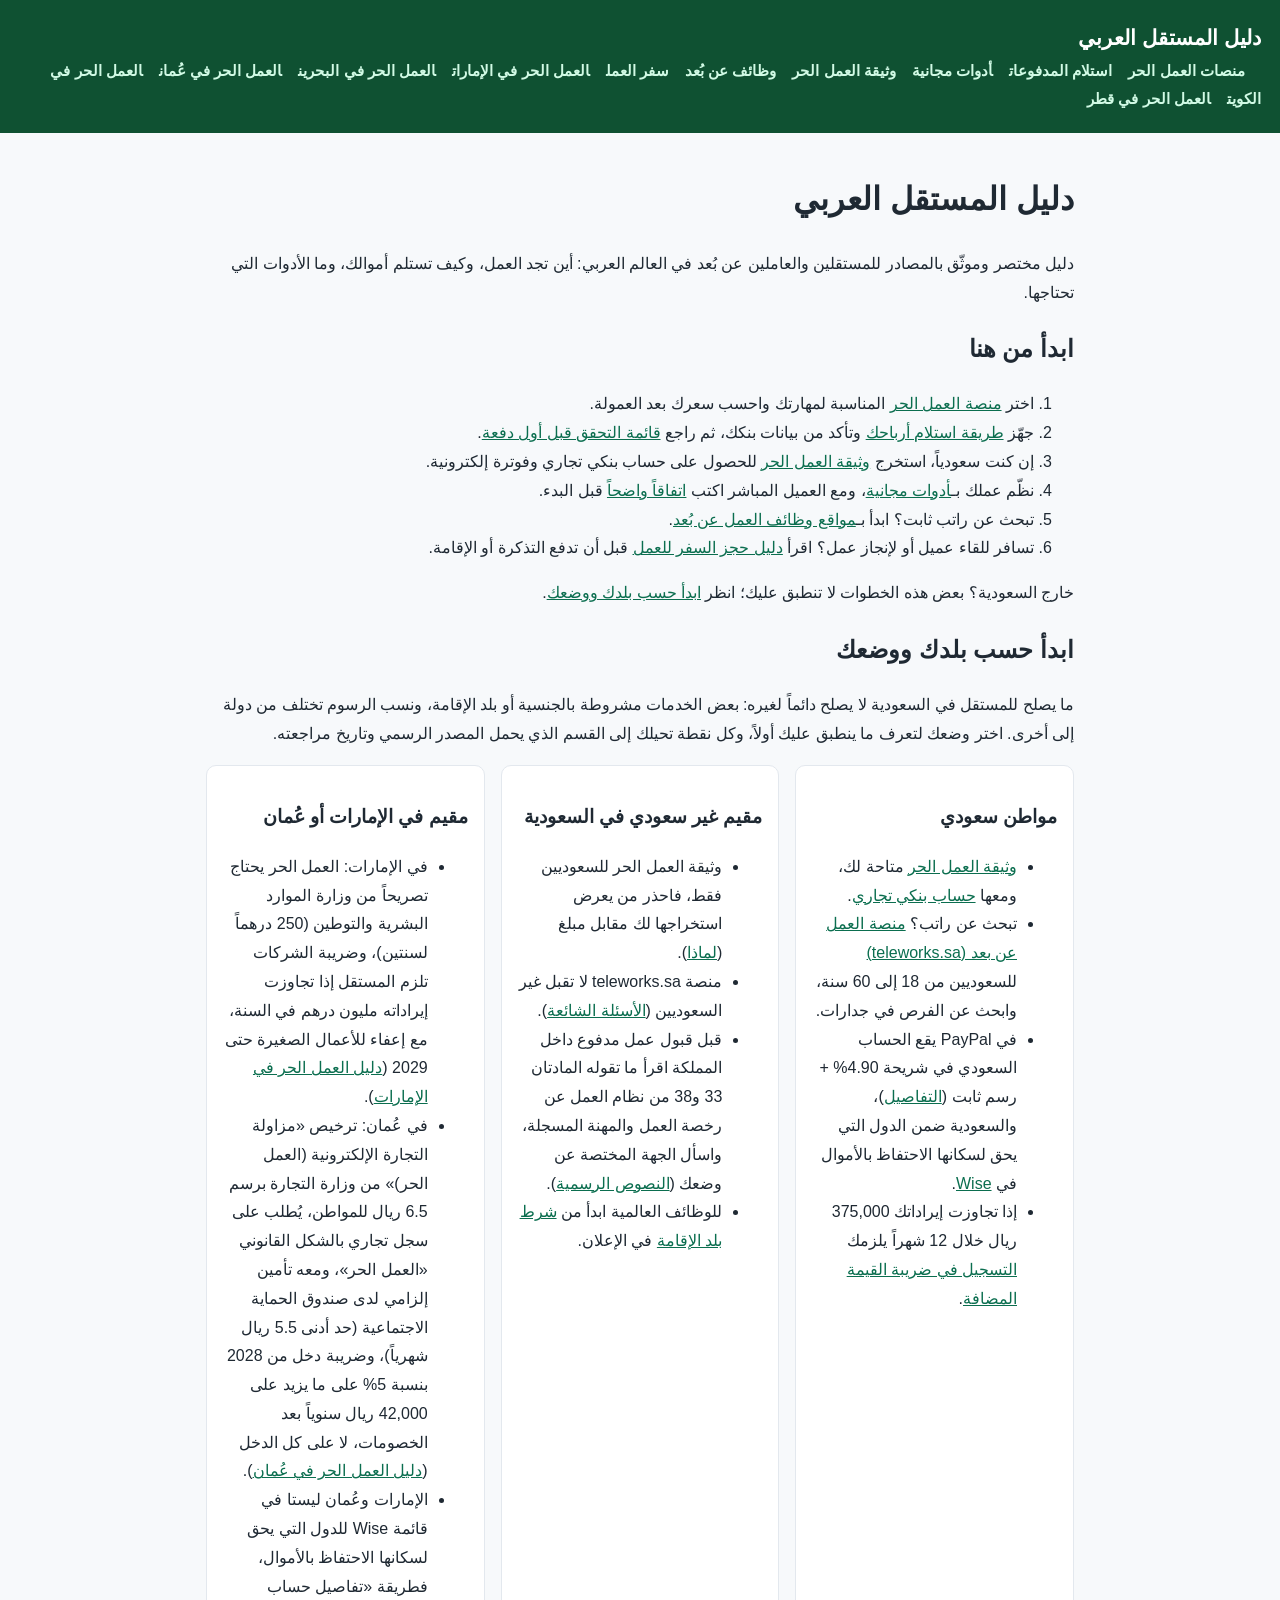
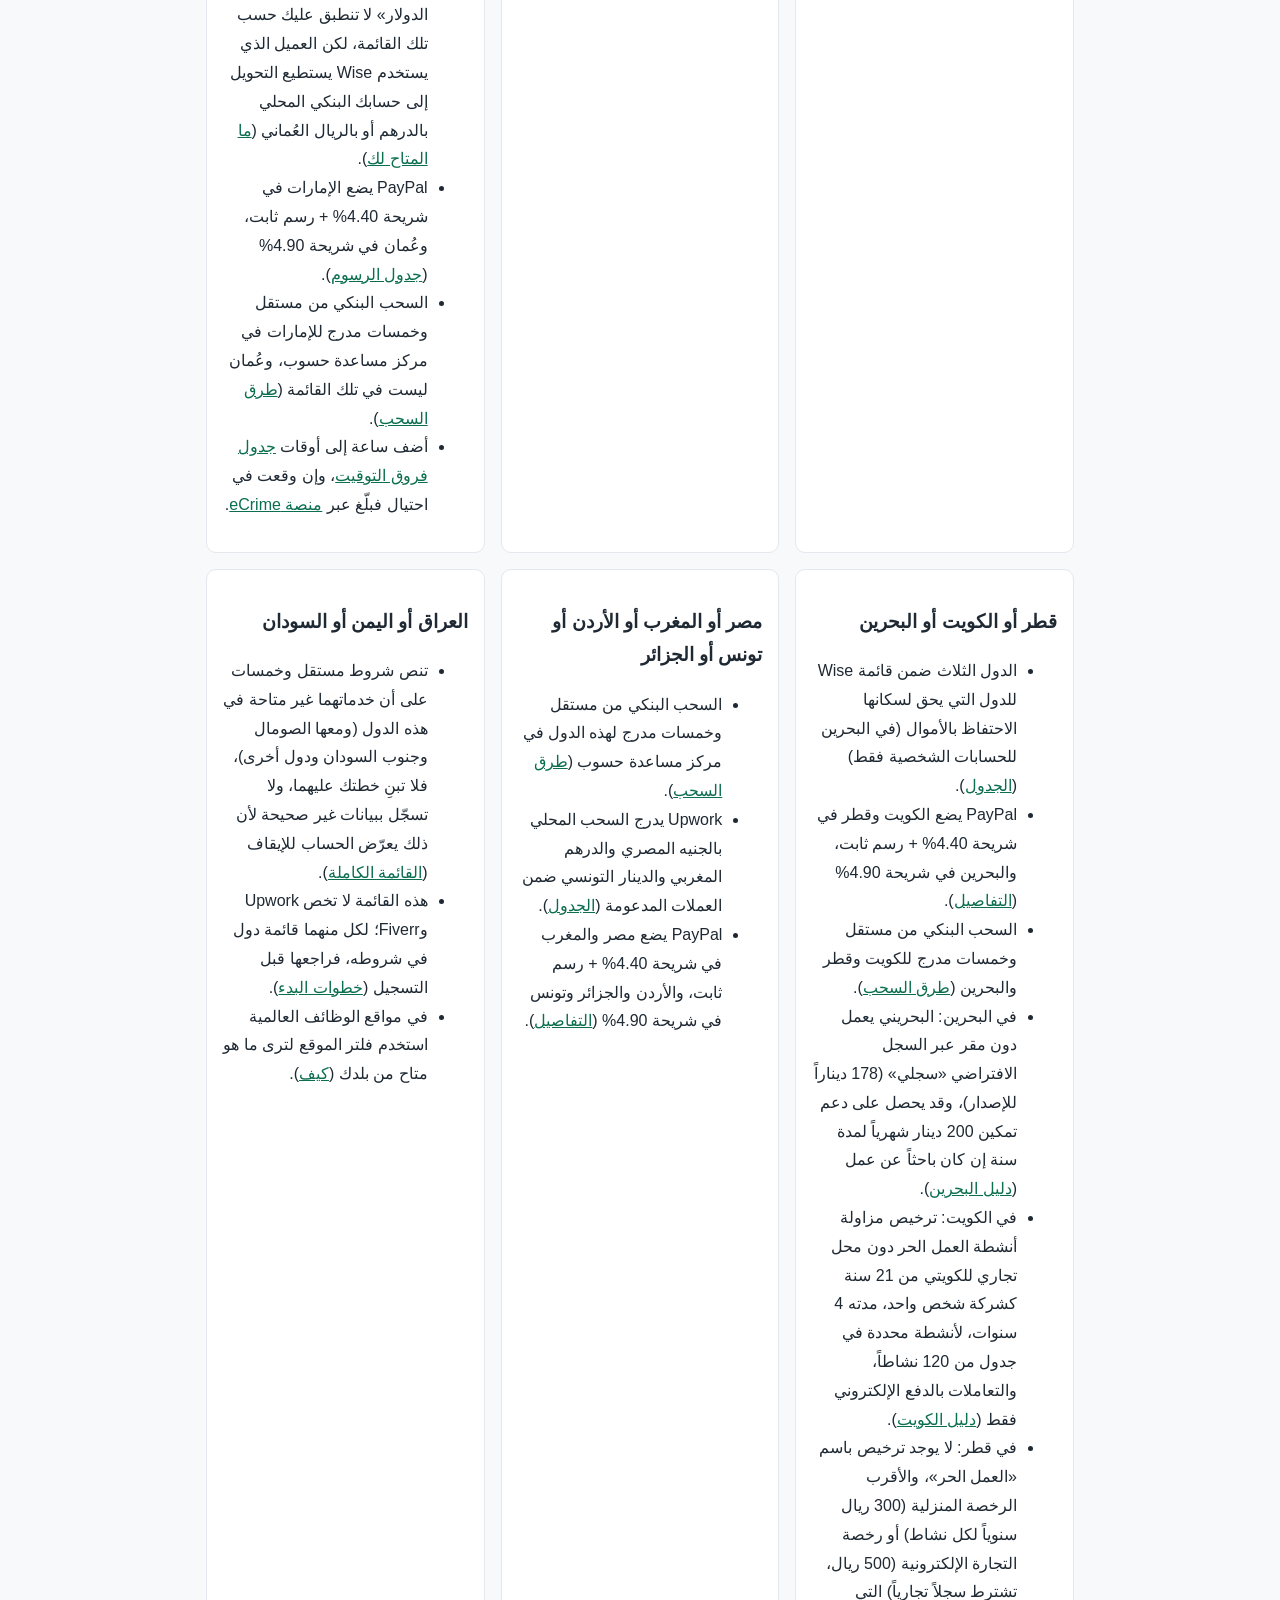
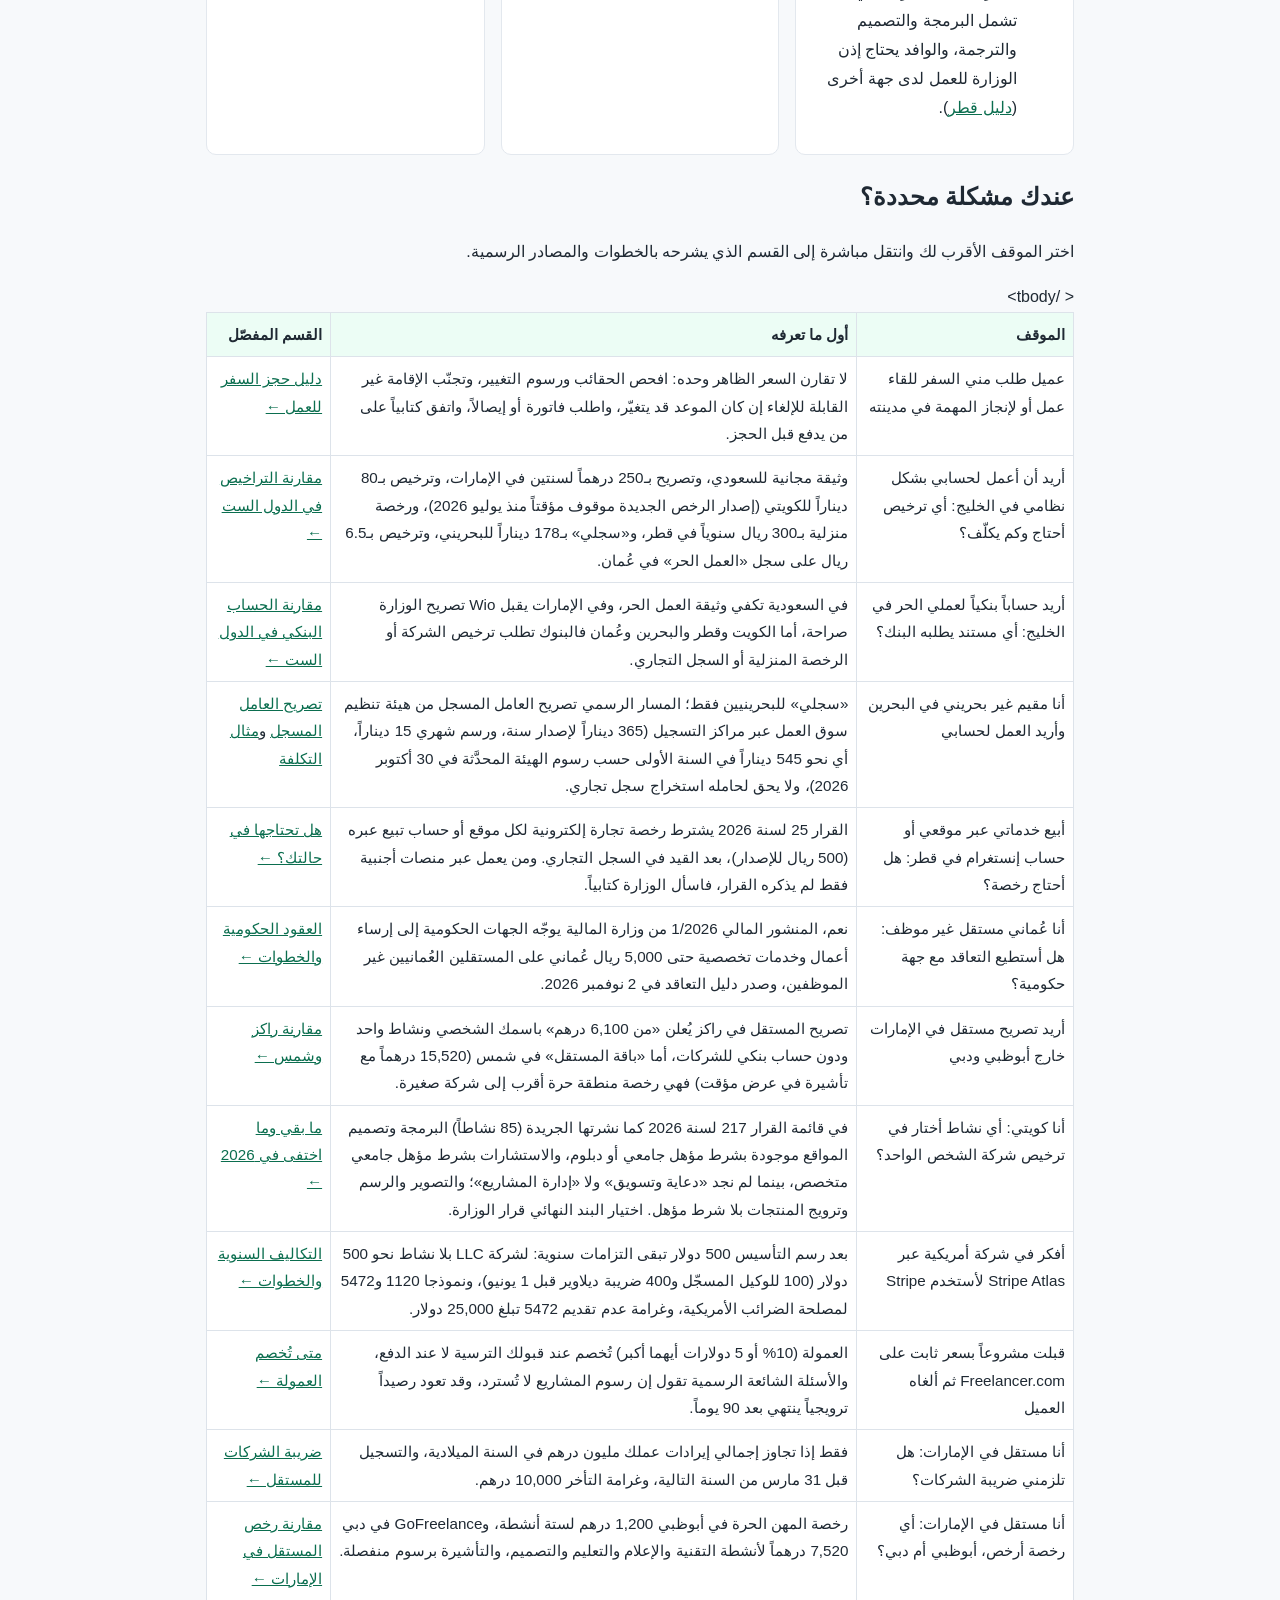
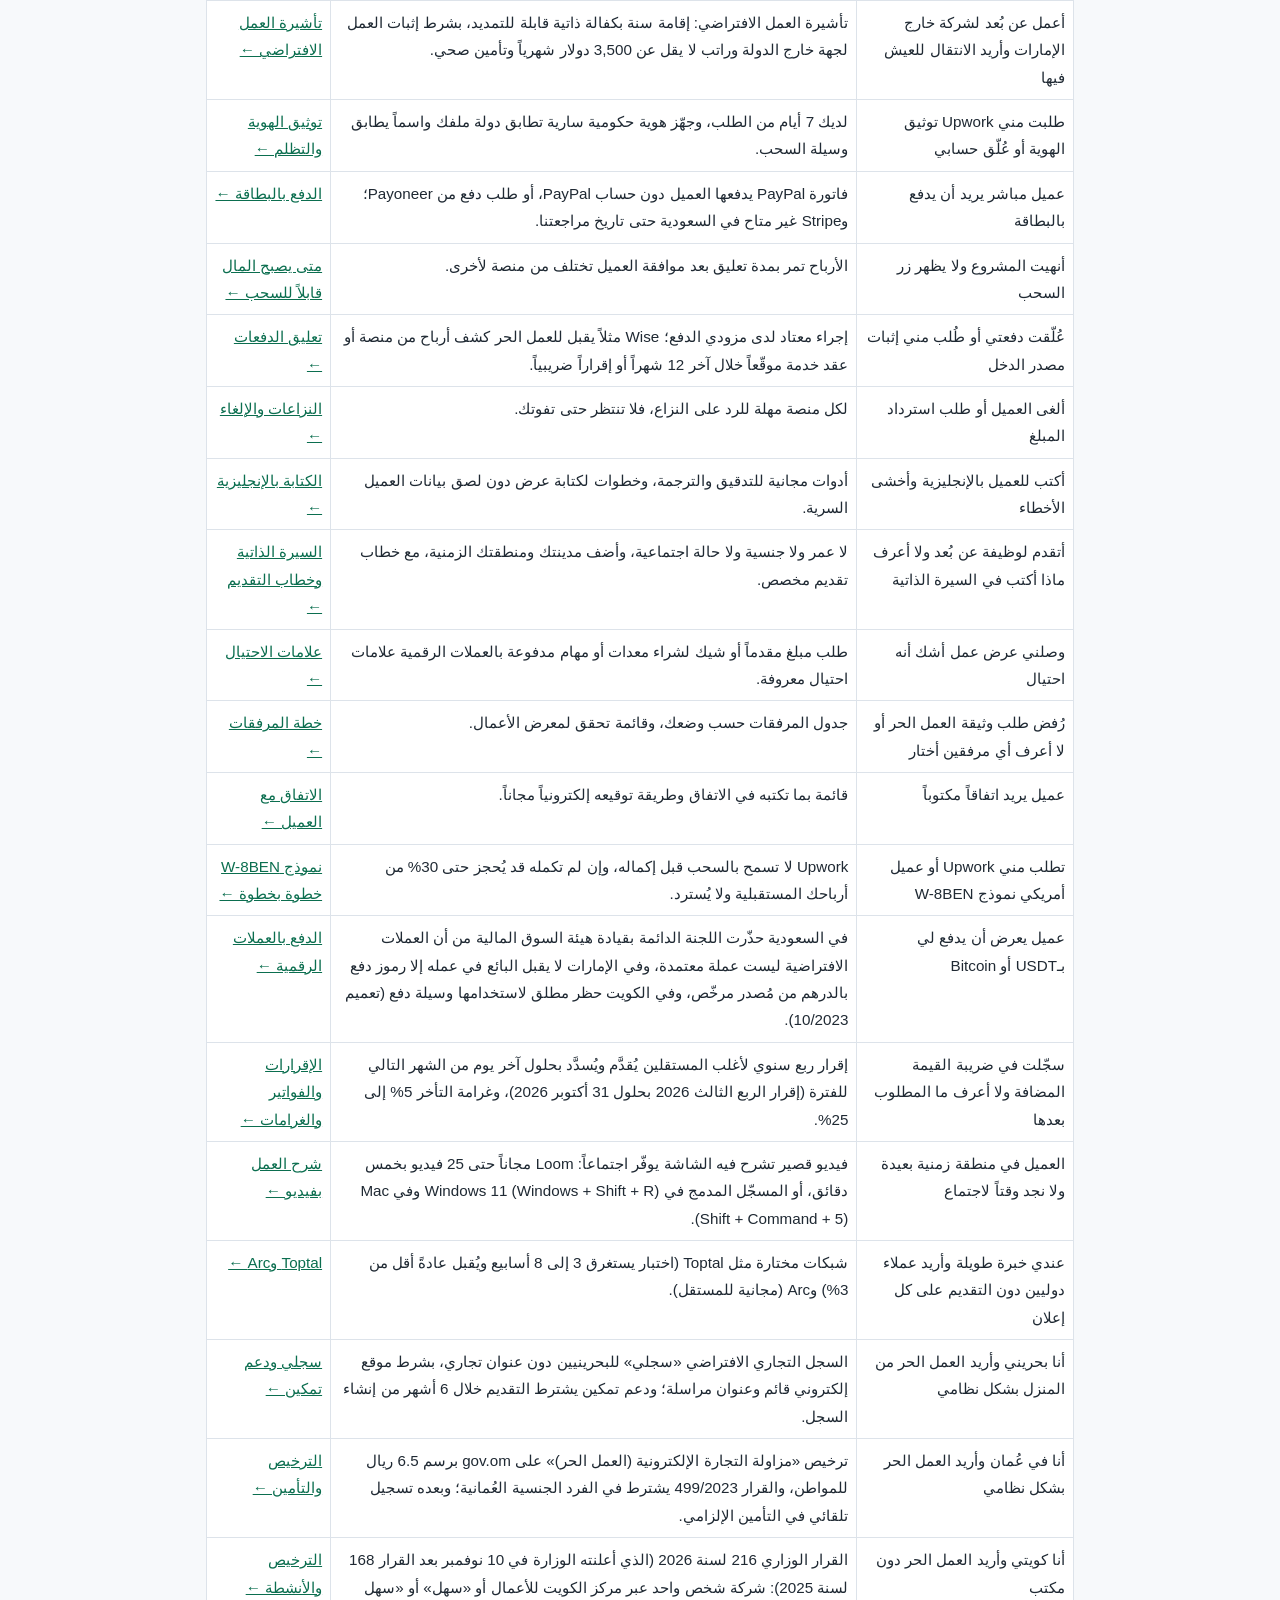
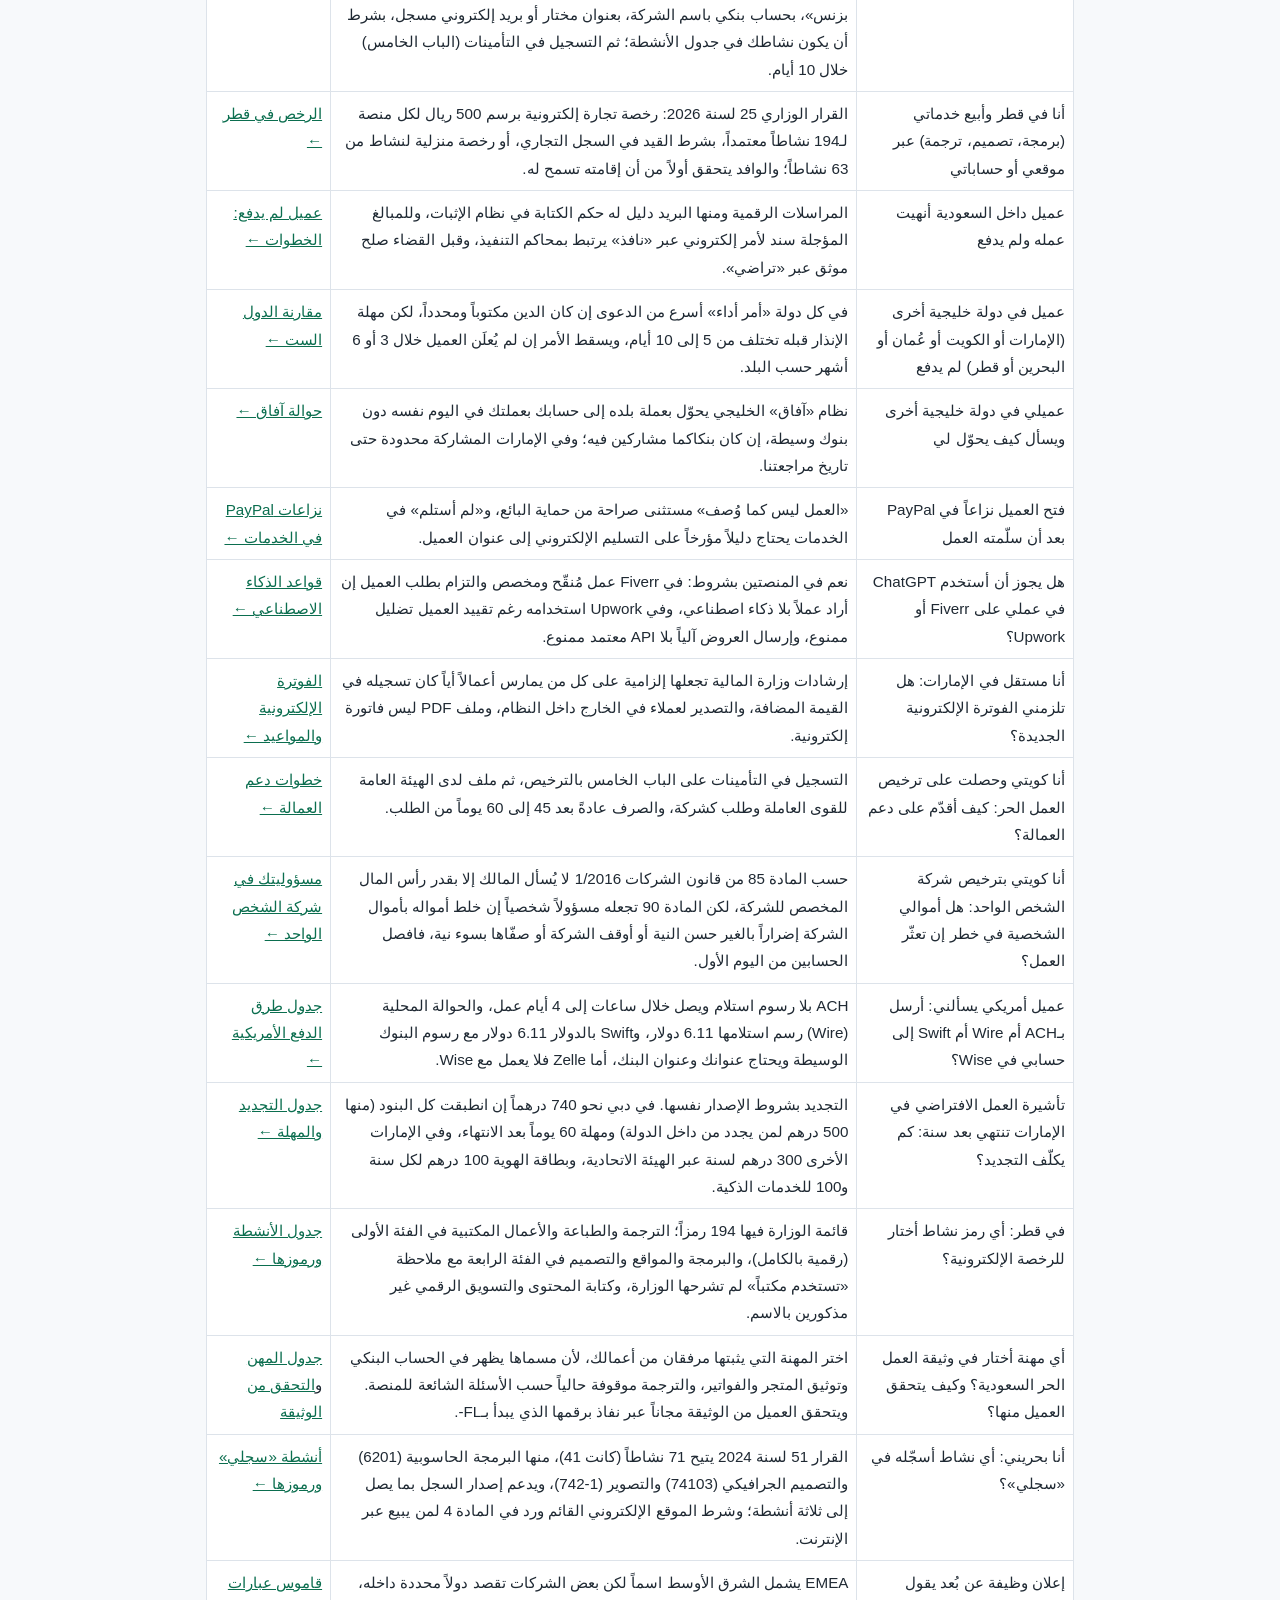
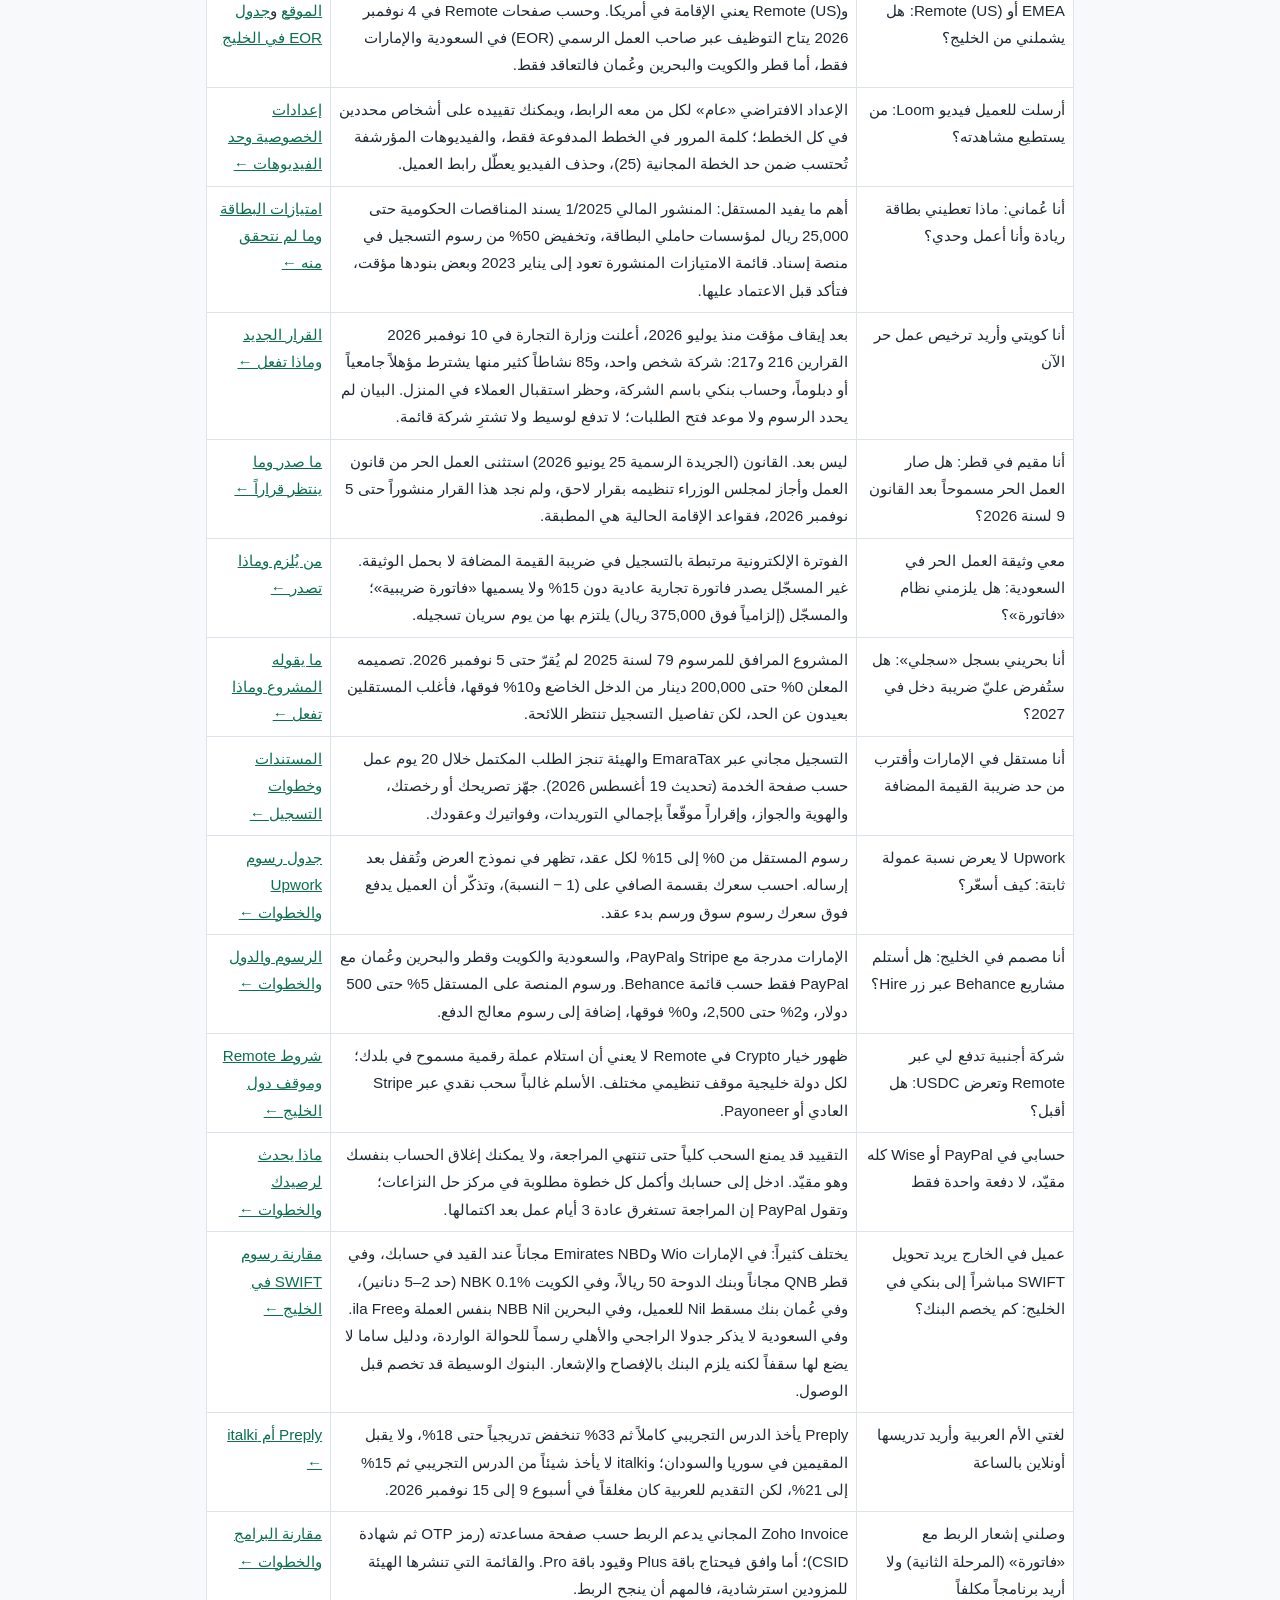
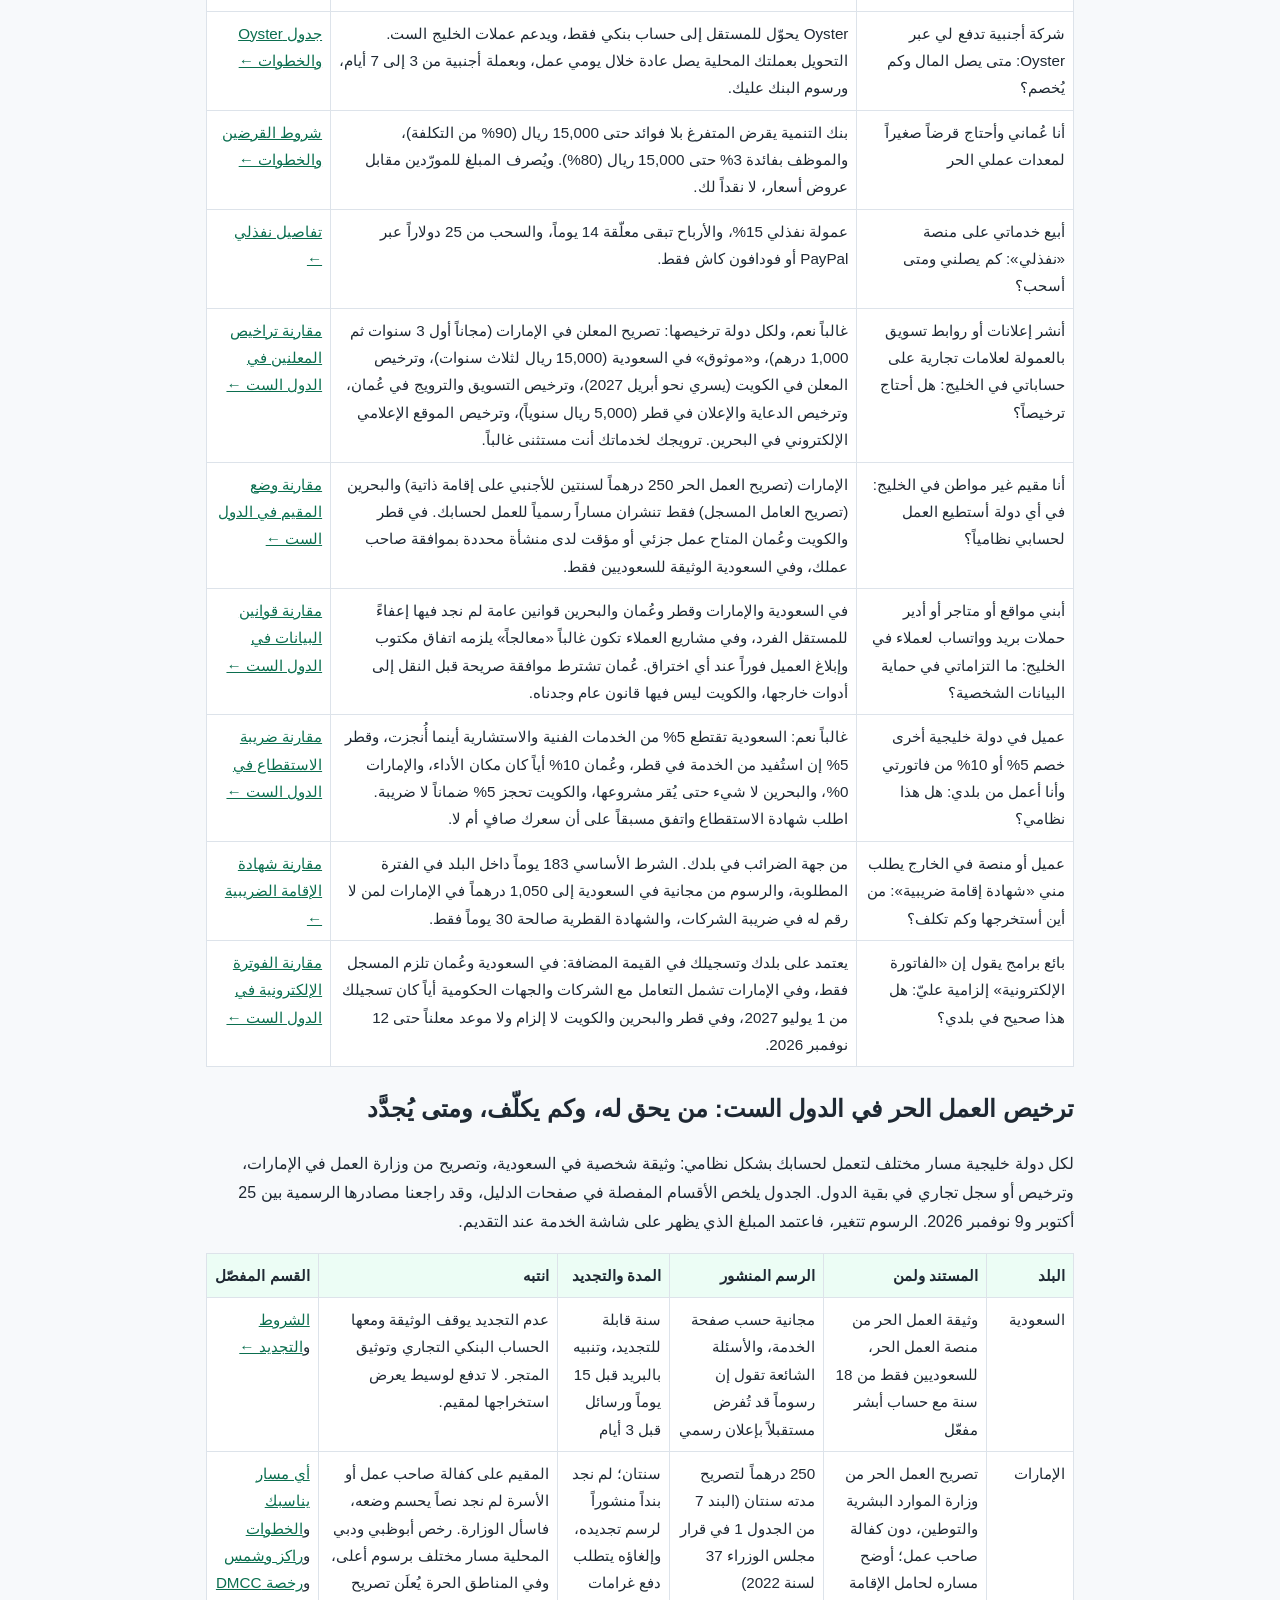
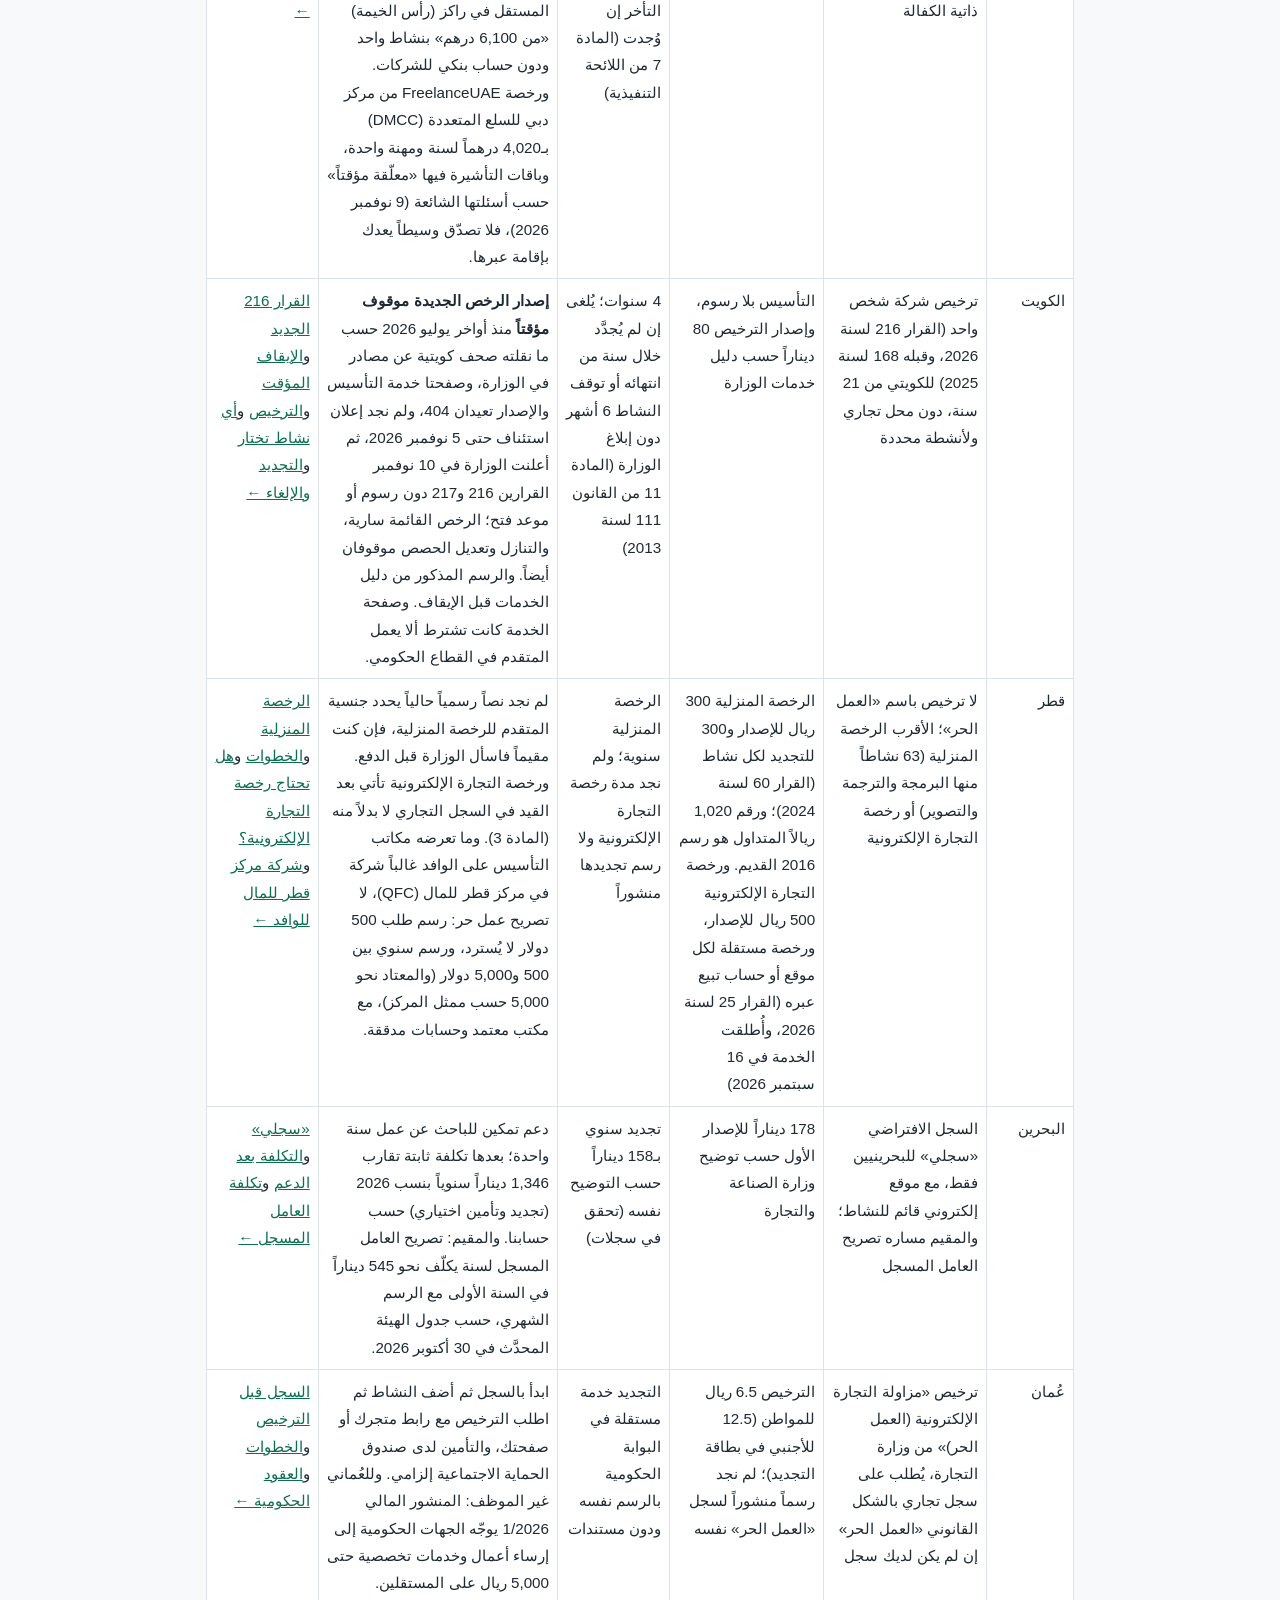
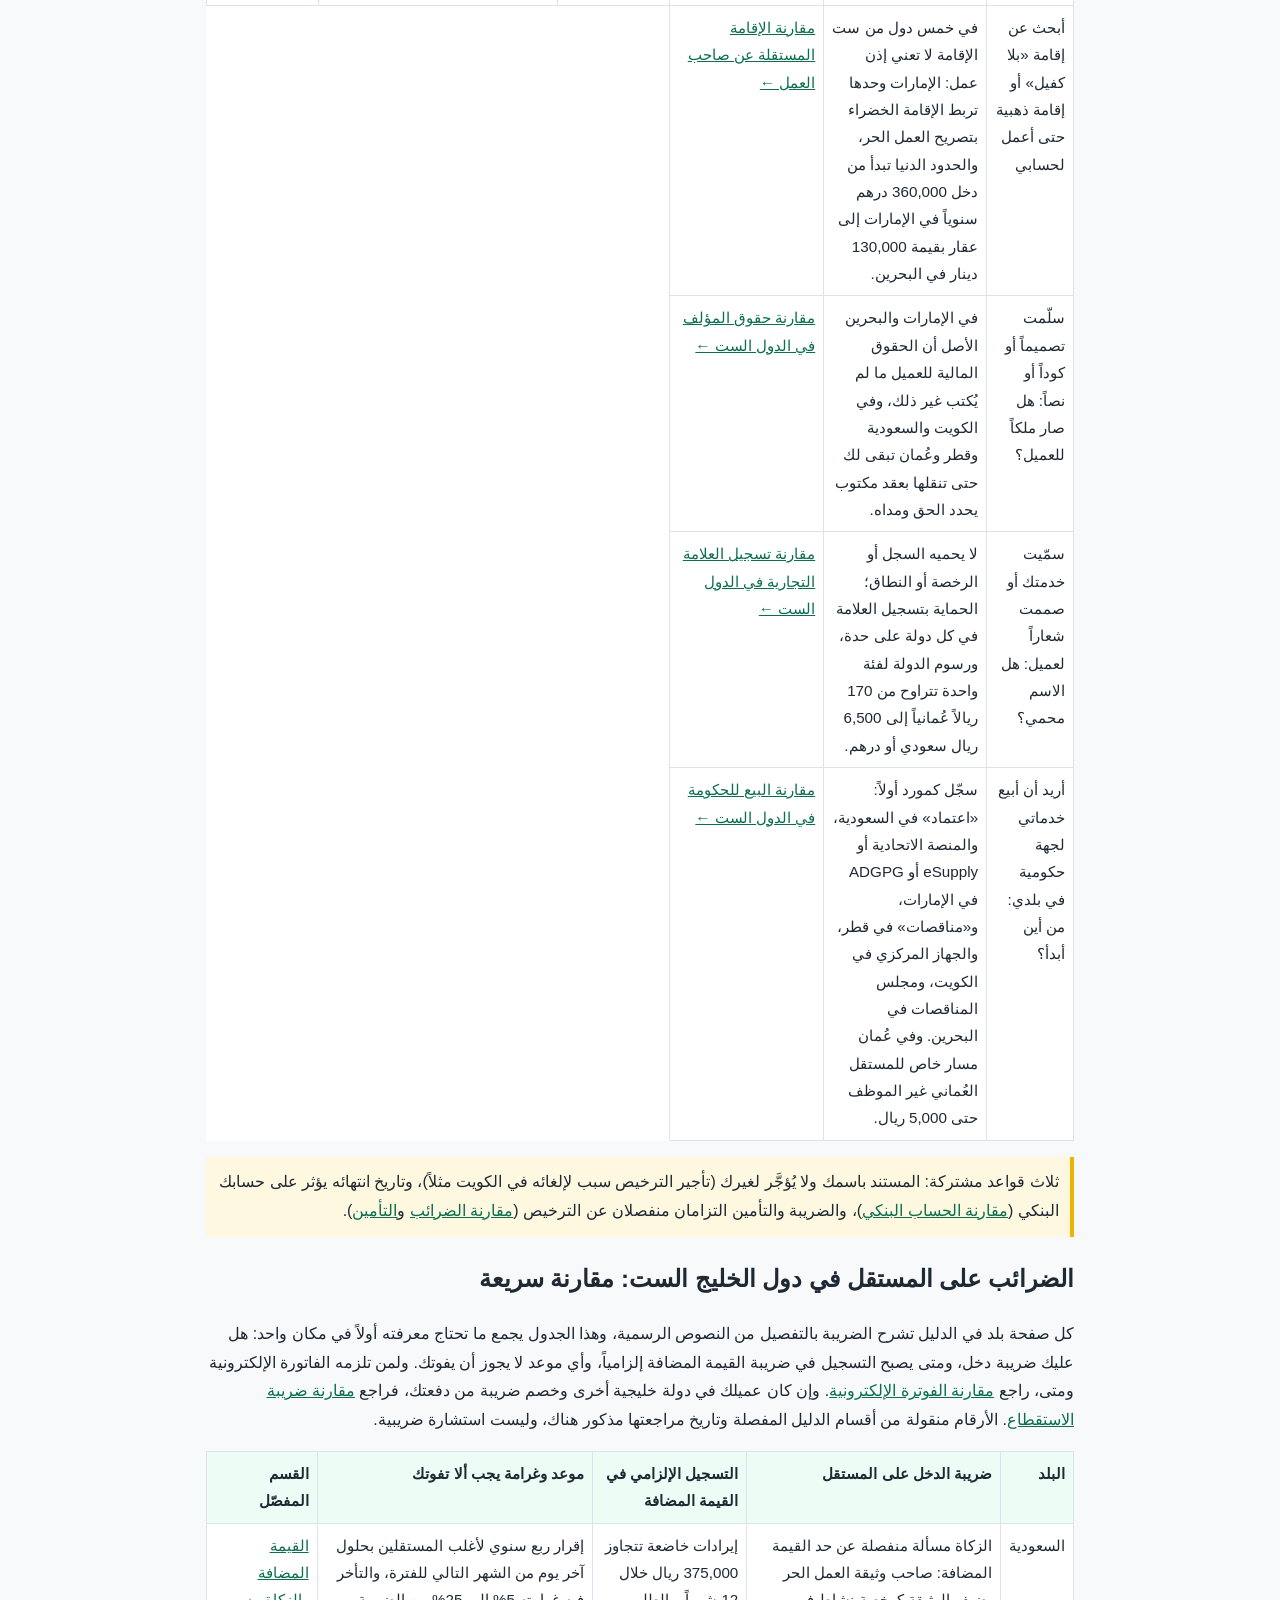
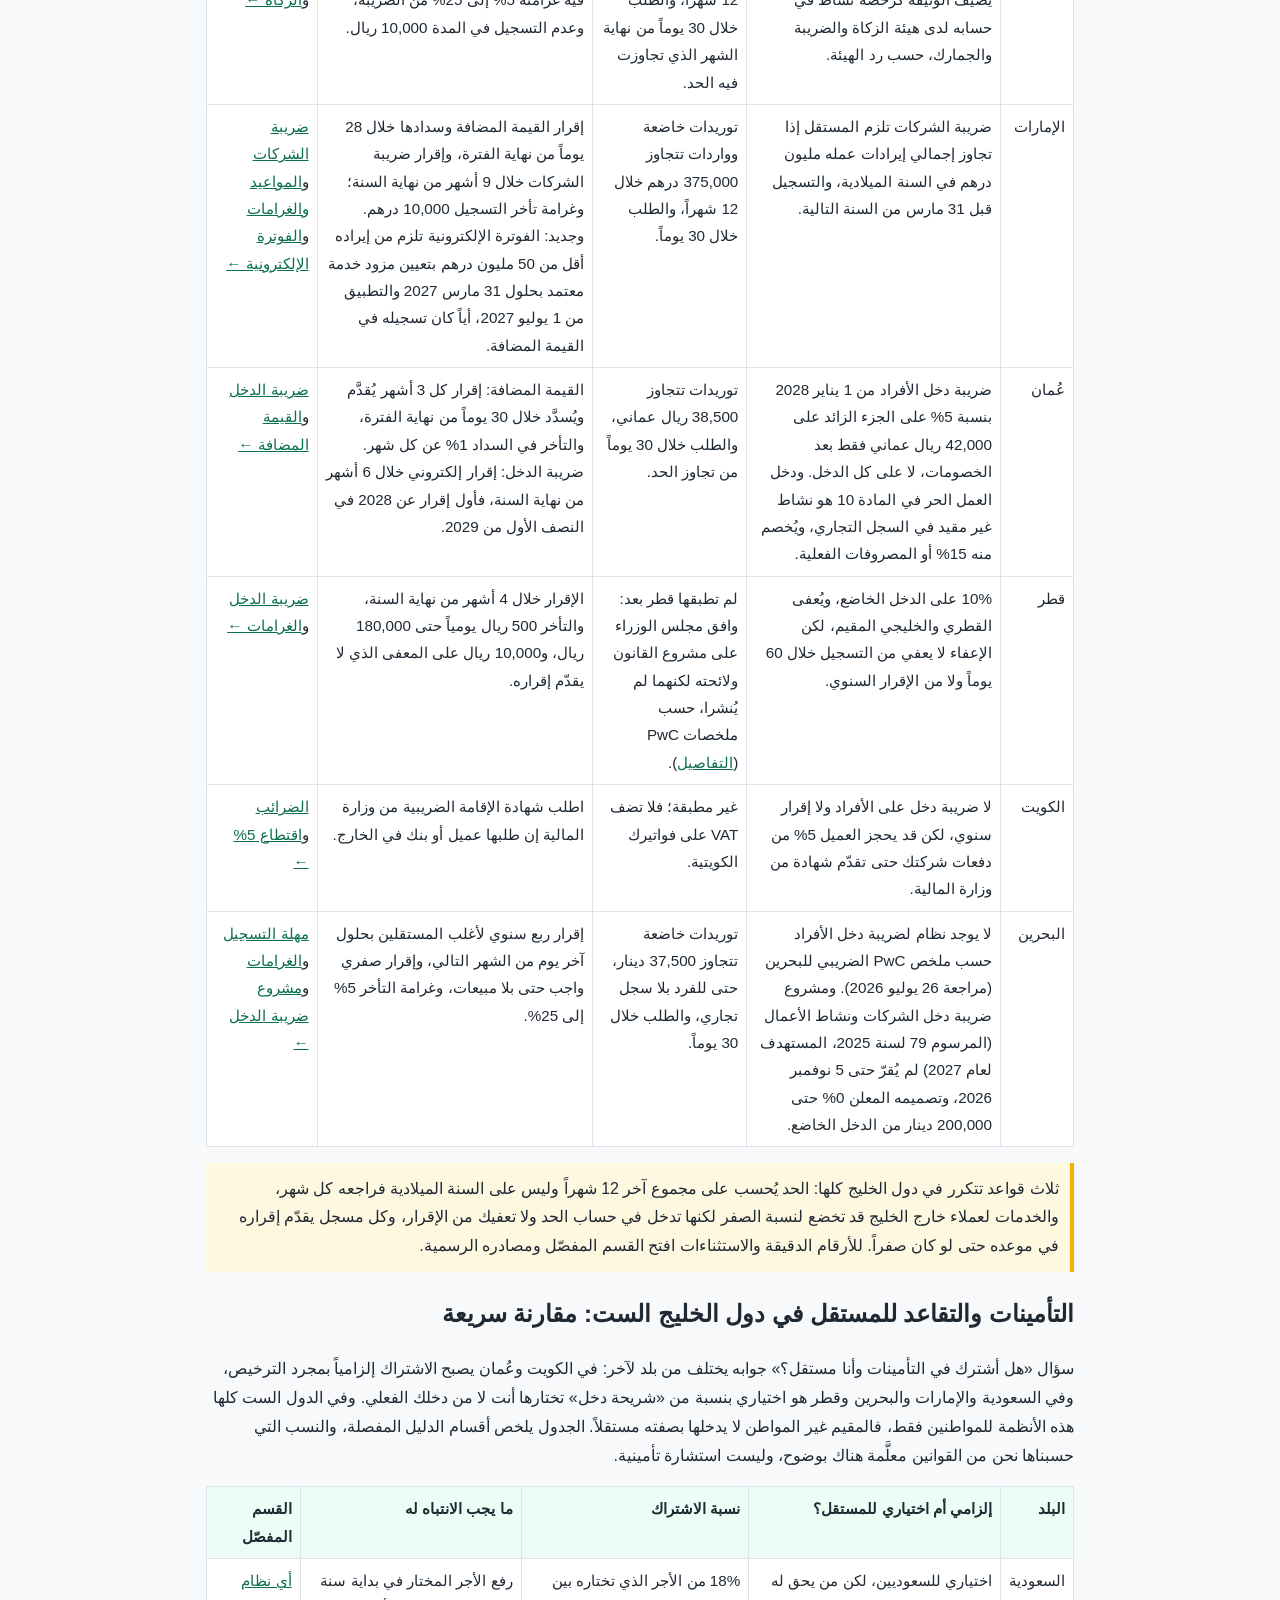
==== commit 3e47c5a7: "Index: add Gulf government tenders comparison hub (6 countries) + problems row + FAQ; sitemap; log 1" ====
--- a/index.html
+++ b/index.html
@@ -1,4 +1,4 @@
-<!doctype html><html lang="ar" dir="rtl"><head><meta charset="utf-8"><meta name="viewport" content="width=device-width,initial-scale=1"><title>دليل المستقل العربي: منصات العمل الحر واستلام المدفوعات والتراخيص في الخليج</title><meta name="description" content="دليل عربي للمستقلين في السعودية والخليج: عمولات المنصات، ورسوم SWIFT في بنوك الدول الست، ومن تلزمه الفاتورة الإلكترونية ومتى، والضرائب والتأمينات وحماية البيانات."><meta property="og:type" content="website"><meta property="og:site_name" content="دليل المستقل العربي"><meta property="og:locale" content="ar_AR"><meta property="og:title" content="دليل المستقل العربي: منصات العمل الحر واستلام المدفوعات والتراخيص في الخليج"><meta property="og:description" content="دليل عربي للمستقلين في السعودية والخليج: عمولات المنصات، ورسوم SWIFT في بنوك الدول الست، ومن تلزمه الفاتورة الإلكترونية ومتى، والضرائب والتأمينات وحماية البيانات."><meta property="og:url" content="https://semidictator.github.io/arab-freelancer-directory/"><meta name="twitter:card" content="summary"><link rel="canonical" href="https://semidictator.github.io/arab-freelancer-directory/"><link rel="stylesheet" href="style.css"><script type="application/ld+json">{"@context":"https://schema.org","@graph":[{"@type":"WebSite","name":"دليل المستقل العربي","url":"https://semidictator.github.io/arab-freelancer-directory/","inLanguage":"ar"},{"@type":"FAQPage","mainEntity":[{"@type":"Question","name":"كم تأخذ منصات العمل الحر من أرباحي؟","acceptedAnswer":{"@type":"Answer","text":"حسب الصفحات الرسمية وقت المراجعة: مستقل 15% (العمولة الأساسية)، وخمسات 20%، وFiverr 20%، وUpwork من 0% إلى 15% حسب العقد، وFreelancer.com عشرة بالمئة أو 5 دولارات أيهما أكبر في مشاريع السعر الثابت."}},{"@type":"Question","name":"كيف أحسب سعري حتى يصلني المبلغ الذي أريده؟","acceptedAnswer":{"@type":"Answer","text":"اقسم الصافي الذي تريده على (1 ناقص نسبة العمولة). مثال: لتستلم 85 دولاراً على منصة عمولتها 15% اطلب 100 دولار. انتبه إلى الحد الأدنى للعمولة في بعض المنصات، مثل 5 دولارات في Freelancer.com."}},{"@type":"Question","name":"عميل من الخارج يريد أن يدفع لي مباشرة، ما أفضل طريقة؟","acceptedAnswer":{"@type":"Answer","text":"يعتمد على مكانه وطريقة دفعه: Wise مناسبة لعميل يدفع بتحويل بنكي عادي في بلده، وPayPal أسهل للعميل لكن رسوم الاستلام الدولي في السعودية 4.90% مع رسم ثابت، والتحويل البنكي المباشر (SWIFT) يحتاج آيبانك واتفاقاً على من يدفع الرسوم."}},{"@type":"Question","name":"هل أحتاج وثيقة العمل الحر في السعودية؟","acceptedAnswer":{"@type":"Answer","text":"الوثيقة للسعوديين من عمر 18 سنة، وتُستخرج عبر freelance.sa مجاناً حالياً حسب الصفحة الرسمية، ومن مزاياها فتح حساب بنكي تجاري. لا تدفع لأي وسيط يعرض استخراجها مقابل مبلغ."}},{"@type":"Question","name":"متى يلزمني التسجيل في ضريبة القيمة المضافة في السعودية؟","acceptedAnswer":{"@type":"Answer","text":"حسب هيئة الزكاة والضريبة والجمارك: التسجيل إلزامي إذا تجاوزت إيراداتك الخاضعة 375,000 ريال خلال 12 شهراً (فعلياً أو متوقعاً)، واختياري بين 187,500 و375,000 ريال."}},{"@type":"Question","name":"ما حد التسجيل الإلزامي في ضريبة القيمة المضافة في كل دولة خليجية؟","acceptedAnswer":{"@type":"Answer","text":"حسب أقسام الدليل المفصلة: السعودية 375,000 ريال والإمارات 375,000 درهم خلال 12 شهراً، وعُمان 38,500 ريال عماني، والبحرين 37,500 دينار، أما قطر والكويت فلا تطبقان ضريبة القيمة المضافة حتى تاريخ مراجعتنا. والخدمات لعملاء خارج الخليج قد تخضع لنسبة الصفر لكنها تدخل في حساب الحد."}},{"@type":"Question","name":"كيف أعرف أن عرض العمل عن بُعد وهمي؟","acceptedAnswer":{"@type":"Answer","text":"من أبرز العلامات التي تحذّر منها FBI وFTC: طلب دفع مبلغ مقدماً، أو إرسال شيك لتشتري به معدات، أو مهام «تحسين» مدفوعة بالعملات الرقمية، أو طلب بياناتك البنكية قبل التوظيف الفعلي."}},{"@type":"Question","name":"أنهيت المشروع في مستقل أو خمسات، فلماذا لا يظهر زر السحب؟","acceptedAnswer":{"@type":"Answer","text":"لأن الأرباح تمر بمدة تعليق قبل أن تصبح قابلة للسحب: في مستقل 14 يوم عمل حسب مركز المساعدة بعد موافقة صاحب المشروع على الاستلام، ثم يظهر الزر عند وصول الرصيد إلى الحد الأدنى (25 دولاراً عبر PayPal و250 دولاراً للحساب البنكي حسب شروط الاستخدام). وفي خمسات تُعد الخدمة مستلمة تلقائياً بعد 72 ساعة إن لم يرد المشتري. السحب إلى حساب شخصي باسمك فقط."}},{"@type":"Question","name":"هل تُسقط وثيقة العمل الحر دعم حساب المواطن؟","acceptedAnswer":{"@type":"Answer","text":"منصة العمل الحر تحيل هذا السؤال إلى الجهات المعنية، أما برنامج حساب المواطن فيطلب الإفصاح عن الدخل الإضافي ويستمر الدعم لمن تنطبق عليه شروط الأهلية؛ فالمؤثر هو الدخل الذي تفصح عنه لا الوثيقة نفسها. أدخل أرباحك تحت نوع «عوائد مالية وأعمال تجارية»، وحدّث بياناتك خلال 15 يوماً من أي تغيير."}},{"@type":"Question","name":"وثيقة العمل الحر أم سجل تجاري: أيهما أحتاج؟","acceptedAnswer":{"@type":"Answer","text":"إن كنت تقدم خدمة بنفسك (تصميم، برمجة، كتابة…) لعملاء أو عبر المنصات فالوثيقة تكفي غالباً، وإصدارها بلا رسوم حالياً. أما فتح محل أو استقدام عمالة أو الاستيراد والتصدير بكميات تجارية فيحتاج سجلاً تجارياً، وتأكيد بياناته السنوي 500 ريال حسب المنصة الوطنية."}},{"@type":"Question","name":"أنا موظف، هل يمكنني استخراج وثيقة العمل الحر؟","acceptedAnswer":{"@type":"Answer","text":"نعم حسب الأسئلة الشائعة لمنصة العمل الحر: القرار الوزاري يتيح التقديم لجميع المواطنين والمواطنات بمن فيهم الموظف الحكومي، لكن ممارسة المهنة تعتمد على اشتراطات الجهة المشرفة وجهة عملك. تأكد من لوائح جهة عملك قبل أن تبدأ."}},{"@type":"Question","name":"عميل طلب رقم واتساب أو أن يدفع لي خارج المنصة، هل أوافق؟","acceptedAnswer":{"@type":"Answer","text":"لا. شروط مستقل وخمسات تمنع طلب التواصل أو الدفع خارج الموقع وقد يُوقف الحساب مؤقتاً أو دائماً، وFiverr تسمح بأدوات تواصل خارجية فقط بعد تقديم الطلب ولا تسمح بالدفع خارجها، وUpwork تمنع التواصل والدفع خارجها لمدة 24 شهراً من أول تعرّف على العميل عبرها إلا بدفع رسوم التحويل (Conversion Fee). وفي كل الحالات تفقد حماية المنصة للدفع."}},{"@type":"Question","name":"العميل ألغى المشروع أو طلب استرداد المبلغ بعد أن سلّمت العمل، ماذا أفعل؟","acceptedAnswer":{"@type":"Answer","text":"تصرّف قبل انتهاء المهلة: في Upwork (سعر ثابت) لديك 7 أيام تقويمية لتقديم نزاع وإلا يُعاد المبلغ المتبقي للعميل، وفي Fiverr يُلغى الطلب تلقائياً إن لم ترد على طلب الإلغاء خلال 48 ساعة. وفي مستقل يحكم مركز المساعدة عند الخلاف وحكمه ملزم للطرفين. جهّز ما يثبت التسليم داخل المنصة قبل أن تضغط أي زر."}},{"@type":"Question","name":"دفعتي معلّقة في PayPal أو طلبت Wise إثبات مصدر الدخل، هل هذه مشكلة؟","acceptedAnswer":{"@type":"Answer","text":"غالباً إجراء معتاد. في PayPal تُتاح الدفعة مقابل الخدمات عادة بعد 7 أيام من تحديث الطلب إلى «مكتملة»، ونادراً حتى 21 يوماً. وWise تقبل للعمل الحر كشف أرباح من منصة، أو عقداً موقّعاً خلال آخر 12 شهراً يذكر المبلغ الإجمالي وفترة الدفع، أو إقراراً ضريبياً. لا تدفع أي «رسوم فك تعليق» لمن يراسلك."}},{"@type":"Question","name":"أنا مقيم في الإمارات أو عُمان، هل أستطيع استلام الدولار عبر Wise؟","acceptedAnswer":{"@type":"Answer","text":"حسب قائمة Wise الرسمية التي راجعناها، الإمارات وعُمان ليستا ضمن الدول التي يحق لسكانها الاحتفاظ برصيد وتفاصيل حساب للاستلام، بخلاف السعودية وقطر والكويت والبحرين. لكن العميل الذي يستخدم Wise يستطيع الإرسال إلى حسابك البنكي المحلي بالدرهم أو الريال العُماني دون أن تحتاج حساب Wise."}},{"@type":"Question","name":"وقعت في احتيال وظيفة عن بُعد، أين أبلّغ في السعودية؟","acceptedAnswer":{"@type":"Answer","text":"اتصل ببنكك أو محفظتك فوراً لإيقاف البطاقة ووقف أي عملية معلّقة، ثم بلّغ أقرب مركز شرطة أو 911 (الرياض والشرقية ومكة) أو 999 (بقية المناطق)، واحتفظ بالأدلة. وإن لم يعالج البنك بلاغك فلديك خدمة الشكوى على المؤسسات المالية لدى البنك المركزي السعودي. احذر ممن يتصل بك لاحقاً بحجة «استرجاع أموالك»."}},{"@type":"Question","name":"عندي عميل مباشر من خارج المنصات ولا أضمن أنه سيدفع، ماذا أفعل؟","acceptedAnswer":{"@type":"Answer","text":"يمكنك دعوته إلى Upwork عبر Direct Contracts بعمولة ثابتة 5% من قيمة العقد (0% لمشتركي Freelancer Plus النشطين)، أو إلى Freelancer.com عبر رابط no-commission بعمولة 0% إن سبق أن عمل معك ودفع لك، أو بعرض سعر (Quote) بعمولة 3% لعميل جديد. الشرط في الحالتين أن يكون العميل جديداً بلا حساب نشط، فتحصل على حجز المال مقدماً وآلية النزاع. ولا تخلط هذا بنقل عميل تعرفت عليه داخل المنصة إلى خارجها، فهذا مخالفة."}},{"@type":"Question","name":"أنا مقيم غير سعودي، هل أستطيع استخراج وثيقة العمل الحر؟","acceptedAnswer":{"@type":"Answer","text":"لا حسب المصادر الرسمية التي راجعناها: الأسئلة الشائعة لمنصة العمل الحر وصفحة الخدمة لدى وزارة الموارد البشرية تشترطان أن يكون المتقدم سعودي الجنسية، والقرار الوزاري 99439 يحصرها في المواطنين. أي جهة تعرض استخراجها للمقيمين مقابل مبلغ هي على الأرجح احتيال، والمسار الرسمي للأجنبي لممارسة نشاط لحسابه هو تسجيل استثمار عبر وزارة الاستثمار."}},{"@type":"Question","name":"ماذا أكتب في الاتفاق مع العميل المباشر، وكيف يوقّعه مجاناً؟","acceptedAnswer":{"@type":"Answer","text":"اكتب نطاق العمل وما ليس ضمنه، وعدد التعديلات، والسعر والعملة وطريقة الدفع ومن يتحمل رسوم التحويل، والدفعة المقدمة ومواعيد الدفعات، ومواعيد التسليم ومدة المراجعة، وانتقال الملكية بعد الدفع الكامل، وما يُدفع عند الإلغاء. وللتوقيع تعطيك خطة Zoho Sign المجانية مستخدماً واحداً و5 طلبات توقيع شهرياً، والعميل لا يحتاج حساباً ليوقّع. هذه نقاط تنظيمية وليست استشارة قانونية."}},{"@type":"Question","name":"شركة تعمل عن بُعد طلبت مقابلة نصية فقط ومشروعاً تجريبياً طويلاً، هل هي احتيال؟","acceptedAnswer":{"@type":"Answer","text":"ليس بالضرورة. شركة Automattic مثلاً تبدأ معظم مقابلاتها نصياً عبر Slack، وتدفع عن المشروع التجريبي 25 دولاراً للساعة حسب صفحاتها الرسمية. الفرق المهم أن تكون الوظيفة منشورة في صفحة الوظائف على موقع الشركة الرسمي، وألا يطلب منك أحد مالاً أو بيانات بطاقتك. واسأل كتابياً قبل أي اختبار طويل: هل هو مدفوع؟ وكم ساعة متوقعة؟"}},{"@type":"Question","name":"وافق العميل على عملي في Upwork أو Fiverr، فمتى أستطيع سحب المال؟","acceptedAnswer":{"@type":"Answer","text":"حسب الصفحات الرسمية التي راجعناها: في Upwork تتاح أرباح العقد بسعر ثابت بعد خمسة أيام من موافقة العميل على المرحلة، وأرباح العقد بالساعة بعد عشرة أيام من نهاية أسبوع العمل، وأي طريقة سحب جديدة تُفعّل بعد ثلاثة أيام. وفي Fiverr تصبح الأرباح جاهزة بعد اكتمال الطلب، مع انتظار 24 ساعة بعد أول سحب أو بعد إضافة طريقة سحب أو تغييرها. لذلك أضف طريقة السحب في أول أسبوع قبل أن تحتاجها."}},{"@type":"Question","name":"شركة عن بُعد سألتني عن الراتب المتوقع، ماذا أكتب؟","acceptedAnswer":{"@type":"Answer","text":"ابحث أولاً عن نطاق الراتب في الإعلان أو صفحة الوظيفة، فإن لم تجده فاسأل كتابياً: هل تدفعون نطاقاً عالمياً أم حسب الدولة؟ بعض الشركات مثل Automattic تقول إنها تدفع حسب نطاقات عالمية بغض النظر عن مكانك، وأخرى مثل GitLab تقول إنها تدفع حسب سوق العمل في بلدك، فلا تخفّض رقمك تلقائياً لأنك في الخليج. واذكر العملة، وهل الرقم سنوي أم شهري، وهل هو إجمالي أم صافٍ، وارفعه إن كنت متعاقداً بلا إجازات أو تأمين."}},{"@type":"Question","name":"أنهيت أول مشروع، كيف أبني تقييماً قوياً في المنصة؟","acceptedAnswer":{"@type":"Answer","text":"كل منصة تقيس السمعة بطريقة مختلفة: مستقل يقيّمك في ستة معايير منها التسليم في الموعد والتواصل، وUpwork تعتمد نسبة نجاح العمل (90% فأكثر ممتازة)، وFiverr تحتسب معدل الرد على الرسائل الجديدة خلال 24 ساعة. عملياً: اقبل ما تستطيع تسليمه قبل الموعد، واتفق على المخرجات والتعديلات كتابياً داخل المنصة، ورد على الرسائل خلال يوم، ولا تشترِ تقييمات ولا تفتح حساباً ثانياً."}},{"@type":"Question","name":"طلبت مني Upwork توثيق الهوية، ماذا أجهّز وكم لدي من الوقت؟","acceptedAnswer":{"@type":"Answer","text":"لديك 7 أيام من الطلب وإلا قد يُعلَّق الحساب. جهّز هوية حكومية سارية بصورة (جواز السفر لا يحتاج عنواناً) تطابق دولتها الدولة في ملفك، وهاتفاً بكاميرا لمسح رمز QR أو لمكالمة فيديو قصيرة. ويجب أن يطابق الاسم في الهوية اسم وسيلة السحب. وبدون توثيق لا تستطيع إرسال العروض أو السحب."}},{"@type":"Question","name":"هل أستطيع استخدام Stripe لاستلام مدفوعات العملاء في السعودية؟","acceptedAnswer":{"@type":"Answer","text":"لا مباشرة حتى تاريخ مراجعتنا (27 أكتوبر 2026): السعودية ليست في قائمة الدول المدعومة لدى Stripe، والإمارات هي الدولة العربية الوحيدة فيها. البديل الأبسط للعميل الذي يريد الدفع بالبطاقة هو فاتورة PayPal أو طلب دفع من Payoneer. أما تأسيس شركة أمريكية عبر Stripe Atlas فيرتب التزامات ضريبية وقانونية تحتاج استشارة محاسب."}},{"@type":"Question","name":"طلبت مني Upwork نموذج W-8BEN، هل هو ضروري؟","acceptedAnswer":{"@type":"Answer","text":"نعم إن لم تكن شخصاً أمريكياً: Upwork لا تسمح بسحب الأرباح قبل إكماله، وبدونه قد يُحجز حتى 30% من أرباحك المستقبلية ويُرسل إلى مصلحة الضرائب الأمريكية دون استرداد حتى لو أكملته لاحقاً. الأفراد يملؤون W-8BEN والكيانات W-8BEN-E، ويُذكر فيه أن العمل يُنجز خارج الولايات المتحدة. وهذا ليس استشارة ضريبية."}},{"@type":"Question","name":"عميل يريد أن يدفع لي بـUSDT، هل هذا آمن؟","acceptedAnswer":{"@type":"Answer","text":"الأفضل تجنبه. في السعودية حذّرت اللجنة الدائمة بقيادة هيئة السوق المالية (2018) ووزارة المالية (2019) من أن العملات الافتراضية ليست عملة معتمدة وتقع خارج المظلة التنظيمية، وفي الإمارات تنص لائحة مصرف الإمارات المركزي لخدمات رموز الدفع على أن من يبيع سلعاً أو خدمات في عمله لا يقبل إلا رموز دفع بالدرهم من مُصدر مرخّص، وفي الكويت يحظر تعميم هيئة أسواق المال 10 لسنة 2023 استخدام الأصول الافتراضية وسيلةَ دفع حظراً مطلقاً، وفي قطر طالب المصرف المركزي البنوك بعدم تنفيذ تحويلات تداول البيتكوين. كما أن تحويل العملات إلى نقد عبر أفراد قد يُدخل إلى حسابك أموالاً مسروقة تُحاسَب عليها. وهذا ليس استشارة قانونية."}},{"@type":"Question","name":"هل الاشتراك في التأمينات الاجتماعية إلزامي على المستقل في الخليج؟","acceptedAnswer":{"@type":"Answer","text":"يختلف حسب البلد، وفي كل الدول الست هو للمواطنين فقط. في الكويت إلزامي على صاحب الترخيص من 18 إلى 55 سنة، وفي عُمان إلزامي ويُسجَّل صاحب الترخيص تلقائياً ولا يُجدَّد ترخيصه دون سداد. أما في السعودية والإمارات والبحرين وقطر فهو اختياري بنسبة من شريحة دخل تختارها: 26% في الإمارات منذ يوليو 2026، و21% في قطر، و22% في البحرين لعام 2026 حسب حسابنا من القانون، وفي السعودية 18% في النظام القديم لمن له مدد سابقة بينما يحصر النظام الجديد الاشتراك الاختياري في السعوديين العاملين في الخارج."}},{"@type":"Question","name":"هل ضريبة الدخل الجديدة في عُمان 5% على كل دخل المستقل؟","acceptedAnswer":{"@type":"Answer","text":"لا. من 1 يناير 2028 تُحسب 5% على الدخل الخاضع للضريبة، وهو ما يزيد على 42,000 ريال عماني من الدخل الإجمالي بعد الإعفاءات والتكاليف، حسب المادتين 1 و8 من المرسوم السلطاني 56/2025. ودخل العمل الحر في المادة 10 هو نشاط غير مقيد في السجل التجاري، ويُخصم منه 15% أو المصروفات الفعلية، والإقرار خلال 6 أشهر من نهاية السنة. اللائحة التنفيذية لم تُنشر حتى 30 أكتوبر 2026."}},{"@type":"Question","name":"عميل داخل دولة خليجية لم يدفع فاتورتي: ما أسرع طريق؟","acceptedAnswer":{"@type":"Answer","text":"إن كان حقك مكتوباً (عقد أو عرض سعر مقبول ولو بالبريد) والمبلغ محدداً وحلّ موعده، ففي الدول الست طريق «أمر الأداء» بدل الدعوى العادية: ترسل للعميل إنذاراً بالمبلغ كاملاً (5 أيام في السعودية والإمارات وقطر، و7 في البحرين، و8 في عُمان، و10 في الكويت)، ثم تقدّم الطلب، ويصدر الأمر خلال أيام. تابع إعلان العميل قبل أن يسقط الأمر (3 أشهر في الإمارات والبحرين وقطر، و6 أشهر في الكويت وعُمان). وفي السعودية يشترط اختصاص المحكمة التجارية."}},{"@type":"Question","name":"أريد فتح حساب بنكي لعملي الحر في الخليج، ماذا يطلب البنك؟","acceptedAnswer":{"@type":"Answer","text":"يختلف حسب البلد. في السعودية يُفتح الحساب التجاري بوثيقة العمل الحر والهوية والعنوان الوطني حسب قواعد البنك المركزي السعودي، وصلاحيته مرتبطة بالوثيقة. في الإمارات يذكر Wio Business تصريح العمل الحر من الوزارة صراحة، بينما يطلب المشرق وراك بنك رخصة تجارية أو مهنية. وفي الكويت يكون الحساب باسم شركة الشخص الواحد (حد أدنى 1,000 دينار في بيتك وبوبيان)، وفي قطر بالرخصة المنزلية أو السجل التجاري، وفي البحرين بـ«سجلي» مع ربط الآيبان بالسجل، وفي عُمان بالسجل التجاري. اطلب جدول الرسوم من البنك كتابياً قبل الفتح."}},{"@type":"Question","name":"أي ترخيص أحتاج لأعمل لحسابي في دول الخليج وكم يكلّف؟","acceptedAnswer":{"@type":"Answer","text":"حسب صفحات الدليل: في السعودية وثيقة العمل الحر للسعوديين مجانية حالياً وصالحة سنة. في الإمارات تصريح العمل الحر من الوزارة بـ250 درهماً لسنتين. في الكويت ترخيص شركة شخص واحد للكويتي بـ80 ديناراً لأربع سنوات. في قطر الرخصة المنزلية بـ300 ريال سنوياً لكل نشاط. في البحرين «سجلي» للبحرينيين بـ178 ديناراً ثم 158 للتجديد السنوي. وفي عُمان ترخيص التجارة الإلكترونية (العمل الحر) بـ6.5 ريال للمواطن على سجل تجاري بالشكل القانوني «العمل الحر». تحقق من الرسم على شاشة الخدمة قبل الدفع."}},{"@type":"Question","name":"هل أحتاج رخصة لأبيع خدماتي عبر إنستغرام أو موقعي في قطر؟","acceptedAnswer":{"@type":"Answer","text":"حسب القرار الوزاري 25 لسنة 2026 كما نقلته الجريدة الرسمية: لا تجوز مزاولة نشاط تجاري عبر المواقع الإلكترونية إلا برخصة تجارة إلكترونية، ورخصة مستقلة لكل موقع، بعد القيد في السجل التجاري. أطلقت الوزارة الخدمة في 16 سبتمبر 2026 برسم إصدار 500 ريال، وتقرأ مكاتب المحاماة تعريف الموقع بأنه يشمل حسابات التواصل. لم نجد مدة الرخصة ولا رسم تجديدها منشوراً، فاسأل الوزارة على 16001."}},{"@type":"Question","name":"كم تكلّف شركة Stripe Atlas كل سنة بعد التأسيس؟","acceptedAnswer":{"@type":"Answer","text":"حسب صفحات Stripe وولاية ديلاوير ومصلحة الضرائب الأمريكية كما قرأناها في 2 نوفمبر 2026: رسم التأسيس 500 دولار يشمل أول سنة من الوكيل المسجّل، ثم 100 دولار سنوياً للوكيل، و400 دولار ضريبة ثابتة لشركة LLC قبل 1 يونيو، أي نحو 500 دولار سنوياً قبل أتعاب المحاسب. والمالك الأجنبي الوحيد يقدّم نموذج 1120 شكلياً مع 5472، وغرامة عدم التقديم 25,000 دولار."}},{"@type":"Question","name":"عميل أمريكي يريد أن يدفع لي: أي طريقة أطلب منه إلى حسابي في Wise؟","acceptedAnswer":{"@type":"Answer","text":"حسب صفحات مساعدة Wise كما قرأناها في 4 نوفمبر 2026: اطلب ACH إن أمكن لأنه بلا رسوم استلام ويصل خلال ساعات إلى 4 أيام عمل؛ والحوالة المحلية (Wire) رسم استلامها 6.11 دولار وقد يدفع المرسل 20 إلى 30 دولاراً لبنكه؛ وSwift بالدولار 6.11 دولار مع رسوم البنوك الوسيطة ويحتاج عنوانك. وZelle لا يعمل مع Wise، والمبلغ بغير الدولار يُعاد."}},{"@type":"Question","name":"هل تستطيع شركة أجنبية توظيفي رسمياً وأنا مقيم في الخليج؟","acceptedAnswer":{"@type":"Answer","text":"يعتمد على بلدك ومنصة التوظيف. حسب صفحات Remote كما قرأناها في 4 نوفمبر 2026 تقدّم خدمة صاحب العمل الرسمي (EOR) في السعودية والإمارات، أما في قطر والكويت والبحرين وعُمان فتقدّم إدارة المتعاقدين فقط، أي أنك تعمل متعاقداً مستقلاً لا موظفاً. هذا يخص Remote وحدها، فاسأل الشركة عن منصتها."}},{"@type":"Question","name":"هل يمكن للكويتي استخراج ترخيص عمل حر جديد الآن؟","acceptedAnswer":{"@type":"Answer","text":"بعد إيقاف مؤقت نقلته الصحف منذ 28 يوليو 2026، أعلنت وزارة التجارة والصناعة في 10 نوفمبر 2026 القرارين 216 و217 لسنة 2026 بتنظيم جديد: شركة شخص واحد لكويتي من 21 سنة، وجدول من 85 نشاطاً حسب الجريدة، والتقديم عبر مركز الكويت للأعمال أو سهل أو سهل بزنس. لكن البيان لم يحدد موعد فتح الطلبات ولا الرسوم، فاسأل 137 قبل التقديم، ولا تدفع لوسيط ولا تشترِ شركة قائمة."}},{"@type":"Question","name":"كم يخصم البنك في السعودية والخليج من حوالة SWIFT واردة من عميل في الخارج؟","acceptedAnswer":{"@type":"Answer","text":"حسب جداول الرسوم التي راجعتها صفحات الدليل في 5 نوفمبر 2026: في الإمارات Wio Business وEmirates NBD مجاناً عند القيد في حسابك، وADCB Aspire 10.50 درهماً، وFAB نحو 26.25 درهماً. في قطر QNB مجاناً إلى حسابه وبنك الدوحة 50 ريالاً. في الكويت NBK 0.1% بحد 2–5 دنانير وبنك الخليج 2 دينار. في عُمان بنك مسقط Nil للعميل، والبنك الأهلي من 1.050 إلى 5.250 ريالاً. في البحرين NBB Nil بنفس العملة وila Free. وفي السعودية لا يذكر جدولا الراجحي والأهلي رسماً للحوالة الواردة، ودليل ساما لا يضع لها سقفاً لكنه يلزم البنك بالإفصاح والإشعار. البنوك الوسيطة قد تخصم قبل الوصول؛ اطلب خيار OUR."}},{"@type":"Question","name":"أنا وافد في دبي أو قطر: هل توجد رخصة مستقل تعطيني إقامة الآن؟","acceptedAnswer":{"@type":"Answer","text":"حسب ما راجعته صفحات الدليل في 9 نوفمبر 2026: رخصة FreelanceUAE من DMCC في دبي تُباع حالياً بـ4,020 درهماً لسنة دون تأشيرة، لأن باقات التأشيرة معلّقة مؤقتاً. ومناطق حرة أخرى مثل GoFreelance وراكز وشمس تعرض باقات تشمل التأشيرة. وفي قطر لا يوجد تصريح عمل حر للوافد؛ الطريق المعروض عادة شركة في مركز قطر للمال تكفلك في الإقامة، برسم طلب 500 دولار لا يُسترد ورسم سنوي يقارب 5,000 دولار. احسب التكلفة السنوية كاملة قبل أن تدفع لأي وسيط."}},{"@type":"Question","name":"أنشر روابط تسويق بالعمولة أو إعلانات مدفوعة على حساباتي في الخليج: هل أحتاج ترخيص معلن؟","acceptedAnswer":{"@type":"Answer","text":"غالباً نعم إن كنت تروّج لمنتجات غيرك، حتى لو كان المقابل هدية أو عمولة. في الإمارات تصريح المعلن من الهيئة الوطنية للإعلام (مجاناً أول 3 سنوات ثم 1,000 درهم، ويتطلب رخصة تجارية)، وفي السعودية «موثوق» (15,000 ريال لثلاث سنوات، والمقيم يحتاج منشأة إعلان أو تسويق يملك 50% منها)، وفي الكويت ترخيص المعلن في قانون الإعلام 102/2026 لكل من يستهدف جمهوراً كويتياً ويسري نحو أبريل 2027، وفي عُمان ترخيص التسويق والترويج عبر شركة تجارية، وفي قطر ترخيص الدعاية والإعلان من وزارة الثقافة (5,000 ريال سنوياً للقطريين والشركات)، وفي البحرين ترخيص الموقع الإعلامي الإلكتروني لمن يعلن بانتظام. ترويجك لخدماتك أنت من حسابك مستثنى غالباً، وضع تنويه «إعلان» على كل منشور مدفوع."}},{"@type":"Question","name":"أنا مقيم غير مواطن في الخليج: هل يحق لي العمل الحر، وفي أي دولة؟","acceptedAnswer":{"@type":"Answer","text":"حسب ما راجعناه في 10 نوفمبر 2026: في الإمارات نعم، بتصريح العمل الحر من وزارة الموارد البشرية والتوطين للأجنبي على إقامة ذاتية الكفالة (250 درهماً لسنتين). وفي البحرين بتصريح «العامل المسجل» من هيئة تنظيم سوق العمل (نحو 545 ديناراً في السنة الأولى مع الرسم الشهري). أما السعودية فالوثيقة للسعوديين فقط، والكويت ترخيصها للكويتيين فقط، وعُمان غير محسومة للأجنبي، وقطر لا تصريح عمل حر فيها للوافد؛ والمتاح فيها عمل جزئي أو مؤقت لدى منشأة بموافقة صاحب عملك. العمل دون إذن قد يعرّضك للحبس والغرامة والإبعاد."}},{"@type":"Question","name":"أبني مواقع أو متاجر لعملاء في الخليج: هل يلزمني قانون حماية البيانات الشخصية وأنا مستقل فرد؟","acceptedAnswer":{"@type":"Answer","text":"حسب النصوص التي راجعتها صفحات الدليل في 11 نوفمبر 2026: في السعودية والإمارات وقطر وعُمان والبحرين قوانين عامة لحماية البيانات الشخصية لم نجد فيها إعفاءً للمستقل الفرد لصغر حجمه، وفي مشاريع العملاء تكون غالباً «معالجاً» يعمل بتعليمات العميل. أهم الفروق: مهلة الإبلاغ عن الاختراق 72 ساعة في السعودية وعُمان، والإمارات لم تنشر المهلة ولا الغرامات بعد، وعُمان تشترط موافقة صريحة قبل نقل البيانات خارجها، والبحرين تشترط إخطار الهيئة مسبقاً بالمعالجة الآلية. أما الكويت فلم نجد فيها قانوناً عاماً، ولائحة CITRA تخص المرخص لهم من الهيئة. اتفق مع عميلك كتابةً على الغرض والحذف والإبلاغ الفوري."}},{"@type":"Question","name":"هل تلزمني الفاتورة الإلكترونية وأنا مستقل في الخليج؟","acceptedAnswer":{"@type":"Answer","text":"حسب صفحات البلدان في الدليل حتى 12 نوفمبر 2026: في السعودية وعُمان تلزم المسجل في ضريبة القيمة المضافة فقط (الموجة 25 السعودية بحلول 1 فبراير 2027، وعُمان من 1 أكتوبر 2027 لمعظم المستقلين)، وفي الإمارات تشمل كل من يتعامل مع شركات أو جهات حكومية أياً كان تسجيله من 1 يوليو 2027، أما قطر والبحرين والكويت فلا إلزام ولا موعد معلناً."}},{"@type":"Question","name":"عميل خليجي خصم ضريبة من دفعتي وأنا أعمل من بلدي، فما النسبة في كل دولة؟","acceptedAnswer":{"@type":"Answer","text":"حسب أقسام الدليل حتى 12 نوفمبر 2026: السعودية 5% للخدمات الفنية والاستشارية أينما أُنجزت و15% لخدمات أخرى من مصدر في المملكة وللإتاوات، وقطر 5% إن استُخدمت الخدمة في قطر ولو أُنجزت في الخارج، وعُمان 10% أياً كان مكان الأداء، والإمارات 0%، والبحرين لا استقطاع حتى يُقر مشروع قانون يقترح 5%، والكويت لا ضريبة استقطاع لكن قد يُحجز 5% ضماناً حتى شهادة من وزارة المالية. اطلب شهادة الاستقطاع واتفق مسبقاً على أن سعرك صافٍ أم قبل الضريبة."}},{"@type":"Question","name":"عميل في الخارج طلب شهادة إقامة ضريبية، فكم تكلف ومن يستحقها في كل دولة خليجية؟","acceptedAnswer":{"@type":"Answer","text":"حسب أقسام الدليل حتى 12 نوفمبر 2026: الإمارات 50 درهماً للتقديم و1,000 للمراجعة (500 مع رقم ضريبة الشركات) خلال 10 أيام عمل، والسعودية مجانية لمن أقام 30 يوماً مع مسكن دائم أو 183 يوماً، وقطر 20 ريالاً للمسجلين في بوابة «ضريبة» وصالحة 30 يوماً، وعُمان 25 ريالاً عُمانياً تُدفع بعد الموافقة، والبحرين 50 ديناراً بخطاب رسمي إلى الجهاز الوطني للإيرادات، والكويت عبر بوابة وزارة المالية بشرط 183 يوماً وشهادة واحدة لكل سنة، برسم 50 ديناراً (5 دنانير للكويتي) حسب القاعدة التنفيذية 61 كما نقلتها الأنباء. والشهادة لا تخفض الاستقطاع إلا إن كانت بين بلدك وبلد العميل اتفاقية سارية."}},{"@type":"Question","name":"كيف أتابع سعر تذكرة الطيران قبل أن أحجز لسفر عمل؟","acceptedAnswer":{"@type":"Answer","text":"في Google Flights فعّل تتبع الأسعار على المسار أو الرحلة، وستصلك رسالة عند تغيّر السعر تغيراً كبيراً. في Skyscanner سجّل دخولك ثم أنشئ تنبيه سعر لتاريخ محدد. أسعار عرض الشهر في Skyscanner تقديرية من آخر 8 أيام وليست سعراً نهائياً."}},{"@type":"Question","name":"Booking.com أم Airbnb لإقامة عمل، وكيف أحصل على فاتورة؟","acceptedAnswer":{"@type":"Answer","text":"اختر حسب سياسة الإلغاء وإمكانية الفاتورة وملاءمة المكان للعمل، لا حسب سعر يتغير كل ساعة. في Booking.com سياسة الإلغاء خاصة بكل فندق، والفاتورة يصدرها الفندق لا المنصة، ويمكن طلبها من الحجوزات ويُفضَّل البحث عن علامة Easy invoice."}},{"@type":"Question","name":"هل توجد في دول الخليج إقامة بلا كفيل تسمح لي بالعمل الحر؟","acceptedAnswer":{"@type":"Answer","text":"في الإمارات نعم: الإقامة الخضراء (عمل ذاتي) لخمس سنوات مبنية على تصريح العمل الحر، بشرط مؤهل جامعي ودخل لا يقل عن 360,000 درهم سنوياً في السنتين السابقتين. في السعودية تتيح الإقامة المميزة (من 100,000 ريال سنوياً) ممارسة الأعمال وفق نظام الاستثمار دون ذكر العمل الحر صراحة. أما الإقامة العقارية في قطر (730,000 ريال)، وإقامة المادة 24 في الكويت (500 دينار سنوياً حسب الصحافة)، والإقامة الذهبية في عُمان (200,000 ريال عُماني) والبحرين، فتمنح حق البقاء لا حق العمل لحسابك، وفي البحرين يبقى تصريح العامل المسجل هو الطريق."}},{"@type":"Question","name":"هل يصبح التصميم أو الكود الذي أسلّمه ملكاً للعميل تلقائياً في الخليج؟","acceptedAnswer":{"@type":"Answer","text":"يختلف حسب الدولة: في الإمارات (المادة 28 من المرسوم بقانون 38/2021) والبحرين (المادة 36 من القانون 22/2006) الأصل أن الحقوق المالية للعمل المنجز لحساب العميل تذهب إليه ما لم يُتفق كتابةً على غير ذلك. في الكويت (المادة 27 من القانون 75/2019) تبقى للمؤلف ما لم يُتفق كتابةً على غير ذلك، وفي السعودية وقطر وعُمان لم نجد قاعدة تنقلها للعميل تلقائياً، فالنقل يحتاج تصرفاً مكتوباً يحدد الحق ونطاقه. هذه قراءتنا للنصوص وليست استشارة قانونية."}},{"@type":"Question","name":"هل يكفي السجل التجاري أو النطاق لحماية اسم خدمتي في الخليج، وكم يكلف تسجيل العلامة؟","acceptedAnswer":{"@type":"Answer","text":"لا. الحماية تأتي من تسجيل العلامة التجارية في كل دولة على حدة. رسوم الدولة لعلامة في فئة واحدة حتى الشهادة حسب المصادر الرسمية التي قرأناها في 14 نوفمبر 2026: السعودية 6,500 ريال، الإمارات 6,500 درهم لكل فئة، قطر نحو 4,500 ريال، الكويت 310 دنانير، عُمان 170 ريالاً عُمانياً للصنف، والبحرين 600 دينار مؤكدة رسمياً أو 650 مع رسم النشر، دون أتعاب الوكيل. ابحث عن العلامات المشابهة قبل الدفع."}}]}]}</script></head><body>
+<!doctype html><html lang="ar" dir="rtl"><head><meta charset="utf-8"><meta name="viewport" content="width=device-width,initial-scale=1"><title>دليل المستقل العربي: منصات العمل الحر واستلام المدفوعات والتراخيص في الخليج</title><meta name="description" content="دليل عربي للمستقلين في السعودية والخليج: عمولات المنصات، ورسوم SWIFT في بنوك الدول الست، ومن تلزمه الفاتورة الإلكترونية ومتى، والضرائب والتأمينات وحماية البيانات."><meta property="og:type" content="website"><meta property="og:site_name" content="دليل المستقل العربي"><meta property="og:locale" content="ar_AR"><meta property="og:title" content="دليل المستقل العربي: منصات العمل الحر واستلام المدفوعات والتراخيص في الخليج"><meta property="og:description" content="دليل عربي للمستقلين في السعودية والخليج: عمولات المنصات، ورسوم SWIFT في بنوك الدول الست، ومن تلزمه الفاتورة الإلكترونية ومتى، والضرائب والتأمينات وحماية البيانات."><meta property="og:url" content="https://semidictator.github.io/arab-freelancer-directory/"><meta name="twitter:card" content="summary"><link rel="canonical" href="https://semidictator.github.io/arab-freelancer-directory/"><link rel="stylesheet" href="style.css"><script type="application/ld+json">{"@context": "https://schema.org", "@graph": [{"@type": "WebSite", "name": "دليل المستقل العربي", "url": "https://semidictator.github.io/arab-freelancer-directory/", "inLanguage": "ar"}, {"@type": "FAQPage", "mainEntity": [{"@type": "Question", "name": "كم تأخذ منصات العمل الحر من أرباحي؟", "acceptedAnswer": {"@type": "Answer", "text": "حسب الصفحات الرسمية وقت المراجعة: مستقل 15% (العمولة الأساسية)، وخمسات 20%، وFiverr 20%، وUpwork من 0% إلى 15% حسب العقد، وFreelancer.com عشرة بالمئة أو 5 دولارات أيهما أكبر في مشاريع السعر الثابت."}}, {"@type": "Question", "name": "كيف أحسب سعري حتى يصلني المبلغ الذي أريده؟", "acceptedAnswer": {"@type": "Answer", "text": "اقسم الصافي الذي تريده على (1 ناقص نسبة العمولة). مثال: لتستلم 85 دولاراً على منصة عمولتها 15% اطلب 100 دولار. انتبه إلى الحد الأدنى للعمولة في بعض المنصات، مثل 5 دولارات في Freelancer.com."}}, {"@type": "Question", "name": "عميل من الخارج يريد أن يدفع لي مباشرة، ما أفضل طريقة؟", "acceptedAnswer": {"@type": "Answer", "text": "يعتمد على مكانه وطريقة دفعه: Wise مناسبة لعميل يدفع بتحويل بنكي عادي في بلده، وPayPal أسهل للعميل لكن رسوم الاستلام الدولي في السعودية 4.90% مع رسم ثابت، والتحويل البنكي المباشر (SWIFT) يحتاج آيبانك واتفاقاً على من يدفع الرسوم."}}, {"@type": "Question", "name": "هل أحتاج وثيقة العمل الحر في السعودية؟", "acceptedAnswer": {"@type": "Answer", "text": "الوثيقة للسعوديين من عمر 18 سنة، وتُستخرج عبر freelance.sa مجاناً حالياً حسب الصفحة الرسمية، ومن مزاياها فتح حساب بنكي تجاري. لا تدفع لأي وسيط يعرض استخراجها مقابل مبلغ."}}, {"@type": "Question", "name": "متى يلزمني التسجيل في ضريبة القيمة المضافة في السعودية؟", "acceptedAnswer": {"@type": "Answer", "text": "حسب هيئة الزكاة والضريبة والجمارك: التسجيل إلزامي إذا تجاوزت إيراداتك الخاضعة 375,000 ريال خلال 12 شهراً (فعلياً أو متوقعاً)، واختياري بين 187,500 و375,000 ريال."}}, {"@type": "Question", "name": "ما حد التسجيل الإلزامي في ضريبة القيمة المضافة في كل دولة خليجية؟", "acceptedAnswer": {"@type": "Answer", "text": "حسب أقسام الدليل المفصلة: السعودية 375,000 ريال والإمارات 375,000 درهم خلال 12 شهراً، وعُمان 38,500 ريال عماني، والبحرين 37,500 دينار، أما قطر والكويت فلا تطبقان ضريبة القيمة المضافة حتى تاريخ مراجعتنا. والخدمات لعملاء خارج الخليج قد تخضع لنسبة الصفر لكنها تدخل في حساب الحد."}}, {"@type": "Question", "name": "كيف أعرف أن عرض العمل عن بُعد وهمي؟", "acceptedAnswer": {"@type": "Answer", "text": "من أبرز العلامات التي تحذّر منها FBI وFTC: طلب دفع مبلغ مقدماً، أو إرسال شيك لتشتري به معدات، أو مهام «تحسين» مدفوعة بالعملات الرقمية، أو طلب بياناتك البنكية قبل التوظيف الفعلي."}}, {"@type": "Question", "name": "أنهيت المشروع في مستقل أو خمسات، فلماذا لا يظهر زر السحب؟", "acceptedAnswer": {"@type": "Answer", "text": "لأن الأرباح تمر بمدة تعليق قبل أن تصبح قابلة للسحب: في مستقل 14 يوم عمل حسب مركز المساعدة بعد موافقة صاحب المشروع على الاستلام، ثم يظهر الزر عند وصول الرصيد إلى الحد الأدنى (25 دولاراً عبر PayPal و250 دولاراً للحساب البنكي حسب شروط الاستخدام). وفي خمسات تُعد الخدمة مستلمة تلقائياً بعد 72 ساعة إن لم يرد المشتري. السحب إلى حساب شخصي باسمك فقط."}}, {"@type": "Question", "name": "هل تُسقط وثيقة العمل الحر دعم حساب المواطن؟", "acceptedAnswer": {"@type": "Answer", "text": "منصة العمل الحر تحيل هذا السؤال إلى الجهات المعنية، أما برنامج حساب المواطن فيطلب الإفصاح عن الدخل الإضافي ويستمر الدعم لمن تنطبق عليه شروط الأهلية؛ فالمؤثر هو الدخل الذي تفصح عنه لا الوثيقة نفسها. أدخل أرباحك تحت نوع «عوائد مالية وأعمال تجارية»، وحدّث بياناتك خلال 15 يوماً من أي تغيير."}}, {"@type": "Question", "name": "وثيقة العمل الحر أم سجل تجاري: أيهما أحتاج؟", "acceptedAnswer": {"@type": "Answer", "text": "إن كنت تقدم خدمة بنفسك (تصميم، برمجة، كتابة…) لعملاء أو عبر المنصات فالوثيقة تكفي غالباً، وإصدارها بلا رسوم حالياً. أما فتح محل أو استقدام عمالة أو الاستيراد والتصدير بكميات تجارية فيحتاج سجلاً تجارياً، وتأكيد بياناته السنوي 500 ريال حسب المنصة الوطنية."}}, {"@type": "Question", "name": "أنا موظف، هل يمكنني استخراج وثيقة العمل الحر؟", "acceptedAnswer": {"@type": "Answer", "text": "نعم حسب الأسئلة الشائعة لمنصة العمل الحر: القرار الوزاري يتيح التقديم لجميع المواطنين والمواطنات بمن فيهم الموظف الحكومي، لكن ممارسة المهنة تعتمد على اشتراطات الجهة المشرفة وجهة عملك. تأكد من لوائح جهة عملك قبل أن تبدأ."}}, {"@type": "Question", "name": "عميل طلب رقم واتساب أو أن يدفع لي خارج المنصة، هل أوافق؟", "acceptedAnswer": {"@type": "Answer", "text": "لا. شروط مستقل وخمسات تمنع طلب التواصل أو الدفع خارج الموقع وقد يُوقف الحساب مؤقتاً أو دائماً، وFiverr تسمح بأدوات تواصل خارجية فقط بعد تقديم الطلب ولا تسمح بالدفع خارجها، وUpwork تمنع التواصل والدفع خارجها لمدة 24 شهراً من أول تعرّف على العميل عبرها إلا بدفع رسوم التحويل (Conversion Fee). وفي كل الحالات تفقد حماية المنصة للدفع."}}, {"@type": "Question", "name": "العميل ألغى المشروع أو طلب استرداد المبلغ بعد أن سلّمت العمل، ماذا أفعل؟", "acceptedAnswer": {"@type": "Answer", "text": "تصرّف قبل انتهاء المهلة: في Upwork (سعر ثابت) لديك 7 أيام تقويمية لتقديم نزاع وإلا يُعاد المبلغ المتبقي للعميل، وفي Fiverr يُلغى الطلب تلقائياً إن لم ترد على طلب الإلغاء خلال 48 ساعة. وفي مستقل يحكم مركز المساعدة عند الخلاف وحكمه ملزم للطرفين. جهّز ما يثبت التسليم داخل المنصة قبل أن تضغط أي زر."}}, {"@type": "Question", "name": "دفعتي معلّقة في PayPal أو طلبت Wise إثبات مصدر الدخل، هل هذه مشكلة؟", "acceptedAnswer": {"@type": "Answer", "text": "غالباً إجراء معتاد. في PayPal تُتاح الدفعة مقابل الخدمات عادة بعد 7 أيام من تحديث الطلب إلى «مكتملة»، ونادراً حتى 21 يوماً. وWise تقبل للعمل الحر كشف أرباح من منصة، أو عقداً موقّعاً خلال آخر 12 شهراً يذكر المبلغ الإجمالي وفترة الدفع، أو إقراراً ضريبياً. لا تدفع أي «رسوم فك تعليق» لمن يراسلك."}}, {"@type": "Question", "name": "أنا مقيم في الإمارات أو عُمان، هل أستطيع استلام الدولار عبر Wise؟", "acceptedAnswer": {"@type": "Answer", "text": "حسب قائمة Wise الرسمية التي راجعناها، الإمارات وعُمان ليستا ضمن الدول التي يحق لسكانها الاحتفاظ برصيد وتفاصيل حساب للاستلام، بخلاف السعودية وقطر والكويت والبحرين. لكن العميل الذي يستخدم Wise يستطيع الإرسال إلى حسابك البنكي المحلي بالدرهم أو الريال العُماني دون أن تحتاج حساب Wise."}}, {"@type": "Question", "name": "وقعت في احتيال وظيفة عن بُعد، أين أبلّغ في السعودية؟", "acceptedAnswer": {"@type": "Answer", "text": "اتصل ببنكك أو محفظتك فوراً لإيقاف البطاقة ووقف أي عملية معلّقة، ثم بلّغ أقرب مركز شرطة أو 911 (الرياض والشرقية ومكة) أو 999 (بقية المناطق)، واحتفظ بالأدلة. وإن لم يعالج البنك بلاغك فلديك خدمة الشكوى على المؤسسات المالية لدى البنك المركزي السعودي. احذر ممن يتصل بك لاحقاً بحجة «استرجاع أموالك»."}}, {"@type": "Question", "name": "عندي عميل مباشر من خارج المنصات ولا أضمن أنه سيدفع، ماذا أفعل؟", "acceptedAnswer": {"@type": "Answer", "text": "يمكنك دعوته إلى Upwork عبر Direct Contracts بعمولة ثابتة 5% من قيمة العقد (0% لمشتركي Freelancer Plus النشطين)، أو إلى Freelancer.com عبر رابط no-commission بعمولة 0% إن سبق أن عمل معك ودفع لك، أو بعرض سعر (Quote) بعمولة 3% لعميل جديد. الشرط في الحالتين أن يكون العميل جديداً بلا حساب نشط، فتحصل على حجز المال مقدماً وآلية النزاع. ولا تخلط هذا بنقل عميل تعرفت عليه داخل المنصة إلى خارجها، فهذا مخالفة."}}, {"@type": "Question", "name": "أنا مقيم غير سعودي، هل أستطيع استخراج وثيقة العمل الحر؟", "acceptedAnswer": {"@type": "Answer", "text": "لا حسب المصادر الرسمية التي راجعناها: الأسئلة الشائعة لمنصة العمل الحر وصفحة الخدمة لدى وزارة الموارد البشرية تشترطان أن يكون المتقدم سعودي الجنسية، والقرار الوزاري 99439 يحصرها في المواطنين. أي جهة تعرض استخراجها للمقيمين مقابل مبلغ هي على الأرجح احتيال، والمسار الرسمي للأجنبي لممارسة نشاط لحسابه هو تسجيل استثمار عبر وزارة الاستثمار."}}, {"@type": "Question", "name": "ماذا أكتب في الاتفاق مع العميل المباشر، وكيف يوقّعه مجاناً؟", "acceptedAnswer": {"@type": "Answer", "text": "اكتب نطاق العمل وما ليس ضمنه، وعدد التعديلات، والسعر والعملة وطريقة الدفع ومن يتحمل رسوم التحويل، والدفعة المقدمة ومواعيد الدفعات، ومواعيد التسليم ومدة المراجعة، وانتقال الملكية بعد الدفع الكامل، وما يُدفع عند الإلغاء. وللتوقيع تعطيك خطة Zoho Sign المجانية مستخدماً واحداً و5 طلبات توقيع شهرياً، والعميل لا يحتاج حساباً ليوقّع. هذه نقاط تنظيمية وليست استشارة قانونية."}}, {"@type": "Question", "name": "شركة تعمل عن بُعد طلبت مقابلة نصية فقط ومشروعاً تجريبياً طويلاً، هل هي احتيال؟", "acceptedAnswer": {"@type": "Answer", "text": "ليس بالضرورة. شركة Automattic مثلاً تبدأ معظم مقابلاتها نصياً عبر Slack، وتدفع عن المشروع التجريبي 25 دولاراً للساعة حسب صفحاتها الرسمية. الفرق المهم أن تكون الوظيفة منشورة في صفحة الوظائف على موقع الشركة الرسمي، وألا يطلب منك أحد مالاً أو بيانات بطاقتك. واسأل كتابياً قبل أي اختبار طويل: هل هو مدفوع؟ وكم ساعة متوقعة؟"}}, {"@type": "Question", "name": "وافق العميل على عملي في Upwork أو Fiverr، فمتى أستطيع سحب المال؟", "acceptedAnswer": {"@type": "Answer", "text": "حسب الصفحات الرسمية التي راجعناها: في Upwork تتاح أرباح العقد بسعر ثابت بعد خمسة أيام من موافقة العميل على المرحلة، وأرباح العقد بالساعة بعد عشرة أيام من نهاية أسبوع العمل، وأي طريقة سحب جديدة تُفعّل بعد ثلاثة أيام. وفي Fiverr تصبح الأرباح جاهزة بعد اكتمال الطلب، مع انتظار 24 ساعة بعد أول سحب أو بعد إضافة طريقة سحب أو تغييرها. لذلك أضف طريقة السحب في أول أسبوع قبل أن تحتاجها."}}, {"@type": "Question", "name": "شركة عن بُعد سألتني عن الراتب المتوقع، ماذا أكتب؟", "acceptedAnswer": {"@type": "Answer", "text": "ابحث أولاً عن نطاق الراتب في الإعلان أو صفحة الوظيفة، فإن لم تجده فاسأل كتابياً: هل تدفعون نطاقاً عالمياً أم حسب الدولة؟ بعض الشركات مثل Automattic تقول إنها تدفع حسب نطاقات عالمية بغض النظر عن مكانك، وأخرى مثل GitLab تقول إنها تدفع حسب سوق العمل في بلدك، فلا تخفّض رقمك تلقائياً لأنك في الخليج. واذكر العملة، وهل الرقم سنوي أم شهري، وهل هو إجمالي أم صافٍ، وارفعه إن كنت متعاقداً بلا إجازات أو تأمين."}}, {"@type": "Question", "name": "أنهيت أول مشروع، كيف أبني تقييماً قوياً في المنصة؟", "acceptedAnswer": {"@type": "Answer", "text": "كل منصة تقيس السمعة بطريقة مختلفة: مستقل يقيّمك في ستة معايير منها التسليم في الموعد والتواصل، وUpwork تعتمد نسبة نجاح العمل (90% فأكثر ممتازة)، وFiverr تحتسب معدل الرد على الرسائل الجديدة خلال 24 ساعة. عملياً: اقبل ما تستطيع تسليمه قبل الموعد، واتفق على المخرجات والتعديلات كتابياً داخل المنصة، ورد على الرسائل خلال يوم، ولا تشترِ تقييمات ولا تفتح حساباً ثانياً."}}, {"@type": "Question", "name": "طلبت مني Upwork توثيق الهوية، ماذا أجهّز وكم لدي من الوقت؟", "acceptedAnswer": {"@type": "Answer", "text": "لديك 7 أيام من الطلب وإلا قد يُعلَّق الحساب. جهّز هوية حكومية سارية بصورة (جواز السفر لا يحتاج عنواناً) تطابق دولتها الدولة في ملفك، وهاتفاً بكاميرا لمسح رمز QR أو لمكالمة فيديو قصيرة. ويجب أن يطابق الاسم في الهوية اسم وسيلة السحب. وبدون توثيق لا تستطيع إرسال العروض أو السحب."}}, {"@type": "Question", "name": "هل أستطيع استخدام Stripe لاستلام مدفوعات العملاء في السعودية؟", "acceptedAnswer": {"@type": "Answer", "text": "لا مباشرة حتى تاريخ مراجعتنا (27 أكتوبر 2026): السعودية ليست في قائمة الدول المدعومة لدى Stripe، والإمارات هي الدولة العربية الوحيدة فيها. البديل الأبسط للعميل الذي يريد الدفع بالبطاقة هو فاتورة PayPal أو طلب دفع من Payoneer. أما تأسيس شركة أمريكية عبر Stripe Atlas فيرتب التزامات ضريبية وقانونية تحتاج استشارة محاسب."}}, {"@type": "Question", "name": "طلبت مني Upwork نموذج W-8BEN، هل هو ضروري؟", "acceptedAnswer": {"@type": "Answer", "text": "نعم إن لم تكن شخصاً أمريكياً: Upwork لا تسمح بسحب الأرباح قبل إكماله، وبدونه قد يُحجز حتى 30% من أرباحك المستقبلية ويُرسل إلى مصلحة الضرائب الأمريكية دون استرداد حتى لو أكملته لاحقاً. الأفراد يملؤون W-8BEN والكيانات W-8BEN-E، ويُذكر فيه أن العمل يُنجز خارج الولايات المتحدة. وهذا ليس استشارة ضريبية."}}, {"@type": "Question", "name": "عميل يريد أن يدفع لي بـUSDT، هل هذا آمن؟", "acceptedAnswer": {"@type": "Answer", "text": "الأفضل تجنبه. في السعودية حذّرت اللجنة الدائمة بقيادة هيئة السوق المالية (2018) ووزارة المالية (2019) من أن العملات الافتراضية ليست عملة معتمدة وتقع خارج المظلة التنظيمية، وفي الإمارات تنص لائحة مصرف الإمارات المركزي لخدمات رموز الدفع على أن من يبيع سلعاً أو خدمات في عمله لا يقبل إلا رموز دفع بالدرهم من مُصدر مرخّص، وفي الكويت يحظر تعميم هيئة أسواق المال 10 لسنة 2023 استخدام الأصول الافتراضية وسيلةَ دفع حظراً مطلقاً، وفي قطر طالب المصرف المركزي البنوك بعدم تنفيذ تحويلات تداول البيتكوين. كما أن تحويل العملات إلى نقد عبر أفراد قد يُدخل إلى حسابك أموالاً مسروقة تُحاسَب عليها. وهذا ليس استشارة قانونية."}}, {"@type": "Question", "name": "هل الاشتراك في التأمينات الاجتماعية إلزامي على المستقل في الخليج؟", "acceptedAnswer": {"@type": "Answer", "text": "يختلف حسب البلد، وفي كل الدول الست هو للمواطنين فقط. في الكويت إلزامي على صاحب الترخيص من 18 إلى 55 سنة، وفي عُمان إلزامي ويُسجَّل صاحب الترخيص تلقائياً ولا يُجدَّد ترخيصه دون سداد. أما في السعودية والإمارات والبحرين وقطر فهو اختياري بنسبة من شريحة دخل تختارها: 26% في الإمارات منذ يوليو 2026، و21% في قطر، و22% في البحرين لعام 2026 حسب حسابنا من القانون، وفي السعودية 18% في النظام القديم لمن له مدد سابقة بينما يحصر النظام الجديد الاشتراك الاختياري في السعوديين العاملين في الخارج."}}, {"@type": "Question", "name": "هل ضريبة الدخل الجديدة في عُمان 5% على كل دخل المستقل؟", "acceptedAnswer": {"@type": "Answer", "text": "لا. من 1 يناير 2028 تُحسب 5% على الدخل الخاضع للضريبة، وهو ما يزيد على 42,000 ريال عماني من الدخل الإجمالي بعد الإعفاءات والتكاليف، حسب المادتين 1 و8 من المرسوم السلطاني 56/2025. ودخل العمل الحر في المادة 10 هو نشاط غير مقيد في السجل التجاري، ويُخصم منه 15% أو المصروفات الفعلية، والإقرار خلال 6 أشهر من نهاية السنة. اللائحة التنفيذية لم تُنشر حتى 30 أكتوبر 2026."}}, {"@type": "Question", "name": "عميل داخل دولة خليجية لم يدفع فاتورتي: ما أسرع طريق؟", "acceptedAnswer": {"@type": "Answer", "text": "إن كان حقك مكتوباً (عقد أو عرض سعر مقبول ولو بالبريد) والمبلغ محدداً وحلّ موعده، ففي الدول الست طريق «أمر الأداء» بدل الدعوى العادية: ترسل للعميل إنذاراً بالمبلغ كاملاً (5 أيام في السعودية والإمارات وقطر، و7 في البحرين، و8 في عُمان، و10 في الكويت)، ثم تقدّم الطلب، ويصدر الأمر خلال أيام. تابع إعلان العميل قبل أن يسقط الأمر (3 أشهر في الإمارات والبحرين وقطر، و6 أشهر في الكويت وعُمان). وفي السعودية يشترط اختصاص المحكمة التجارية."}}, {"@type": "Question", "name": "أريد فتح حساب بنكي لعملي الحر في الخليج، ماذا يطلب البنك؟", "acceptedAnswer": {"@type": "Answer", "text": "يختلف حسب البلد. في السعودية يُفتح الحساب التجاري بوثيقة العمل الحر والهوية والعنوان الوطني حسب قواعد البنك المركزي السعودي، وصلاحيته مرتبطة بالوثيقة. في الإمارات يذكر Wio Business تصريح العمل الحر من الوزارة صراحة، بينما يطلب المشرق وراك بنك رخصة تجارية أو مهنية. وفي الكويت يكون الحساب باسم شركة الشخص الواحد (حد أدنى 1,000 دينار في بيتك وبوبيان)، وفي قطر بالرخصة المنزلية أو السجل التجاري، وفي البحرين بـ«سجلي» مع ربط الآيبان بالسجل، وفي عُمان بالسجل التجاري. اطلب جدول الرسوم من البنك كتابياً قبل الفتح."}}, {"@type": "Question", "name": "أي ترخيص أحتاج لأعمل لحسابي في دول الخليج وكم يكلّف؟", "acceptedAnswer": {"@type": "Answer", "text": "حسب صفحات الدليل: في السعودية وثيقة العمل الحر للسعوديين مجانية حالياً وصالحة سنة. في الإمارات تصريح العمل الحر من الوزارة بـ250 درهماً لسنتين. في الكويت ترخيص شركة شخص واحد للكويتي بـ80 ديناراً لأربع سنوات. في قطر الرخصة المنزلية بـ300 ريال سنوياً لكل نشاط. في البحرين «سجلي» للبحرينيين بـ178 ديناراً ثم 158 للتجديد السنوي. وفي عُمان ترخيص التجارة الإلكترونية (العمل الحر) بـ6.5 ريال للمواطن على سجل تجاري بالشكل القانوني «العمل الحر». تحقق من الرسم على شاشة الخدمة قبل الدفع."}}, {"@type": "Question", "name": "هل أحتاج رخصة لأبيع خدماتي عبر إنستغرام أو موقعي في قطر؟", "acceptedAnswer": {"@type": "Answer", "text": "حسب القرار الوزاري 25 لسنة 2026 كما نقلته الجريدة الرسمية: لا تجوز مزاولة نشاط تجاري عبر المواقع الإلكترونية إلا برخصة تجارة إلكترونية، ورخصة مستقلة لكل موقع، بعد القيد في السجل التجاري. أطلقت الوزارة الخدمة في 16 سبتمبر 2026 برسم إصدار 500 ريال، وتقرأ مكاتب المحاماة تعريف الموقع بأنه يشمل حسابات التواصل. لم نجد مدة الرخصة ولا رسم تجديدها منشوراً، فاسأل الوزارة على 16001."}}, {"@type": "Question", "name": "كم تكلّف شركة Stripe Atlas كل سنة بعد التأسيس؟", "acceptedAnswer": {"@type": "Answer", "text": "حسب صفحات Stripe وولاية ديلاوير ومصلحة الضرائب الأمريكية كما قرأناها في 2 نوفمبر 2026: رسم التأسيس 500 دولار يشمل أول سنة من الوكيل المسجّل، ثم 100 دولار سنوياً للوكيل، و400 دولار ضريبة ثابتة لشركة LLC قبل 1 يونيو، أي نحو 500 دولار سنوياً قبل أتعاب المحاسب. والمالك الأجنبي الوحيد يقدّم نموذج 1120 شكلياً مع 5472، وغرامة عدم التقديم 25,000 دولار."}}, {"@type": "Question", "name": "عميل أمريكي يريد أن يدفع لي: أي طريقة أطلب منه إلى حسابي في Wise؟", "acceptedAnswer": {"@type": "Answer", "text": "حسب صفحات مساعدة Wise كما قرأناها في 4 نوفمبر 2026: اطلب ACH إن أمكن لأنه بلا رسوم استلام ويصل خلال ساعات إلى 4 أيام عمل؛ والحوالة المحلية (Wire) رسم استلامها 6.11 دولار وقد يدفع المرسل 20 إلى 30 دولاراً لبنكه؛ وSwift بالدولار 6.11 دولار مع رسوم البنوك الوسيطة ويحتاج عنوانك. وZelle لا يعمل مع Wise، والمبلغ بغير الدولار يُعاد."}}, {"@type": "Question", "name": "هل تستطيع شركة أجنبية توظيفي رسمياً وأنا مقيم في الخليج؟", "acceptedAnswer": {"@type": "Answer", "text": "يعتمد على بلدك ومنصة التوظيف. حسب صفحات Remote كما قرأناها في 4 نوفمبر 2026 تقدّم خدمة صاحب العمل الرسمي (EOR) في السعودية والإمارات، أما في قطر والكويت والبحرين وعُمان فتقدّم إدارة المتعاقدين فقط، أي أنك تعمل متعاقداً مستقلاً لا موظفاً. هذا يخص Remote وحدها، فاسأل الشركة عن منصتها."}}, {"@type": "Question", "name": "هل يمكن للكويتي استخراج ترخيص عمل حر جديد الآن؟", "acceptedAnswer": {"@type": "Answer", "text": "بعد إيقاف مؤقت نقلته الصحف منذ 28 يوليو 2026، أعلنت وزارة التجارة والصناعة في 10 نوفمبر 2026 القرارين 216 و217 لسنة 2026 بتنظيم جديد: شركة شخص واحد لكويتي من 21 سنة، وجدول من 85 نشاطاً حسب الجريدة، والتقديم عبر مركز الكويت للأعمال أو سهل أو سهل بزنس. لكن البيان لم يحدد موعد فتح الطلبات ولا الرسوم، فاسأل 137 قبل التقديم، ولا تدفع لوسيط ولا تشترِ شركة قائمة."}}, {"@type": "Question", "name": "كم يخصم البنك في السعودية والخليج من حوالة SWIFT واردة من عميل في الخارج؟", "acceptedAnswer": {"@type": "Answer", "text": "حسب جداول الرسوم التي راجعتها صفحات الدليل في 5 نوفمبر 2026: في الإمارات Wio Business وEmirates NBD مجاناً عند القيد في حسابك، وADCB Aspire 10.50 درهماً، وFAB نحو 26.25 درهماً. في قطر QNB مجاناً إلى حسابه وبنك الدوحة 50 ريالاً. في الكويت NBK 0.1% بحد 2–5 دنانير وبنك الخليج 2 دينار. في عُمان بنك مسقط Nil للعميل، والبنك الأهلي من 1.050 إلى 5.250 ريالاً. في البحرين NBB Nil بنفس العملة وila Free. وفي السعودية لا يذكر جدولا الراجحي والأهلي رسماً للحوالة الواردة، ودليل ساما لا يضع لها سقفاً لكنه يلزم البنك بالإفصاح والإشعار. البنوك الوسيطة قد تخصم قبل الوصول؛ اطلب خيار OUR."}}, {"@type": "Question", "name": "أنا وافد في دبي أو قطر: هل توجد رخصة مستقل تعطيني إقامة الآن؟", "acceptedAnswer": {"@type": "Answer", "text": "حسب ما راجعته صفحات الدليل في 9 نوفمبر 2026: رخصة FreelanceUAE من DMCC في دبي تُباع حالياً بـ4,020 درهماً لسنة دون تأشيرة، لأن باقات التأشيرة معلّقة مؤقتاً. ومناطق حرة أخرى مثل GoFreelance وراكز وشمس تعرض باقات تشمل التأشيرة. وفي قطر لا يوجد تصريح عمل حر للوافد؛ الطريق المعروض عادة شركة في مركز قطر للمال تكفلك في الإقامة، برسم طلب 500 دولار لا يُسترد ورسم سنوي يقارب 5,000 دولار. احسب التكلفة السنوية كاملة قبل أن تدفع لأي وسيط."}}, {"@type": "Question", "name": "أنشر روابط تسويق بالعمولة أو إعلانات مدفوعة على حساباتي في الخليج: هل أحتاج ترخيص معلن؟", "acceptedAnswer": {"@type": "Answer", "text": "غالباً نعم إن كنت تروّج لمنتجات غيرك، حتى لو كان المقابل هدية أو عمولة. في الإمارات تصريح المعلن من الهيئة الوطنية للإعلام (مجاناً أول 3 سنوات ثم 1,000 درهم، ويتطلب رخصة تجارية)، وفي السعودية «موثوق» (15,000 ريال لثلاث سنوات، والمقيم يحتاج منشأة إعلان أو تسويق يملك 50% منها)، وفي الكويت ترخيص المعلن في قانون الإعلام 102/2026 لكل من يستهدف جمهوراً كويتياً ويسري نحو أبريل 2027، وفي عُمان ترخيص التسويق والترويج عبر شركة تجارية، وفي قطر ترخيص الدعاية والإعلان من وزارة الثقافة (5,000 ريال سنوياً للقطريين والشركات)، وفي البحرين ترخيص الموقع الإعلامي الإلكتروني لمن يعلن بانتظام. ترويجك لخدماتك أنت من حسابك مستثنى غالباً، وضع تنويه «إعلان» على كل منشور مدفوع."}}, {"@type": "Question", "name": "أنا مقيم غير مواطن في الخليج: هل يحق لي العمل الحر، وفي أي دولة؟", "acceptedAnswer": {"@type": "Answer", "text": "حسب ما راجعناه في 10 نوفمبر 2026: في الإمارات نعم، بتصريح العمل الحر من وزارة الموارد البشرية والتوطين للأجنبي على إقامة ذاتية الكفالة (250 درهماً لسنتين). وفي البحرين بتصريح «العامل المسجل» من هيئة تنظيم سوق العمل (نحو 545 ديناراً في السنة الأولى مع الرسم الشهري). أما السعودية فالوثيقة للسعوديين فقط، والكويت ترخيصها للكويتيين فقط، وعُمان غير محسومة للأجنبي، وقطر لا تصريح عمل حر فيها للوافد؛ والمتاح فيها عمل جزئي أو مؤقت لدى منشأة بموافقة صاحب عملك. العمل دون إذن قد يعرّضك للحبس والغرامة والإبعاد."}}, {"@type": "Question", "name": "أبني مواقع أو متاجر لعملاء في الخليج: هل يلزمني قانون حماية البيانات الشخصية وأنا مستقل فرد؟", "acceptedAnswer": {"@type": "Answer", "text": "حسب النصوص التي راجعتها صفحات الدليل في 11 نوفمبر 2026: في السعودية والإمارات وقطر وعُمان والبحرين قوانين عامة لحماية البيانات الشخصية لم نجد فيها إعفاءً للمستقل الفرد لصغر حجمه، وفي مشاريع العملاء تكون غالباً «معالجاً» يعمل بتعليمات العميل. أهم الفروق: مهلة الإبلاغ عن الاختراق 72 ساعة في السعودية وعُمان، والإمارات لم تنشر المهلة ولا الغرامات بعد، وعُمان تشترط موافقة صريحة قبل نقل البيانات خارجها، والبحرين تشترط إخطار الهيئة مسبقاً بالمعالجة الآلية. أما الكويت فلم نجد فيها قانوناً عاماً، ولائحة CITRA تخص المرخص لهم من الهيئة. اتفق مع عميلك كتابةً على الغرض والحذف والإبلاغ الفوري."}}, {"@type": "Question", "name": "هل تلزمني الفاتورة الإلكترونية وأنا مستقل في الخليج؟", "acceptedAnswer": {"@type": "Answer", "text": "حسب صفحات البلدان في الدليل حتى 12 نوفمبر 2026: في السعودية وعُمان تلزم المسجل في ضريبة القيمة المضافة فقط (الموجة 25 السعودية بحلول 1 فبراير 2027، وعُمان من 1 أكتوبر 2027 لمعظم المستقلين)، وفي الإمارات تشمل كل من يتعامل مع شركات أو جهات حكومية أياً كان تسجيله من 1 يوليو 2027، أما قطر والبحرين والكويت فلا إلزام ولا موعد معلناً."}}, {"@type": "Question", "name": "عميل خليجي خصم ضريبة من دفعتي وأنا أعمل من بلدي، فما النسبة في كل دولة؟", "acceptedAnswer": {"@type": "Answer", "text": "حسب أقسام الدليل حتى 12 نوفمبر 2026: السعودية 5% للخدمات الفنية والاستشارية أينما أُنجزت و15% لخدمات أخرى من مصدر في المملكة وللإتاوات، وقطر 5% إن استُخدمت الخدمة في قطر ولو أُنجزت في الخارج، وعُمان 10% أياً كان مكان الأداء، والإمارات 0%، والبحرين لا استقطاع حتى يُقر مشروع قانون يقترح 5%، والكويت لا ضريبة استقطاع لكن قد يُحجز 5% ضماناً حتى شهادة من وزارة المالية. اطلب شهادة الاستقطاع واتفق مسبقاً على أن سعرك صافٍ أم قبل الضريبة."}}, {"@type": "Question", "name": "عميل في الخارج طلب شهادة إقامة ضريبية، فكم تكلف ومن يستحقها في كل دولة خليجية؟", "acceptedAnswer": {"@type": "Answer", "text": "حسب أقسام الدليل حتى 12 نوفمبر 2026: الإمارات 50 درهماً للتقديم و1,000 للمراجعة (500 مع رقم ضريبة الشركات) خلال 10 أيام عمل، والسعودية مجانية لمن أقام 30 يوماً مع مسكن دائم أو 183 يوماً، وقطر 20 ريالاً للمسجلين في بوابة «ضريبة» وصالحة 30 يوماً، وعُمان 25 ريالاً عُمانياً تُدفع بعد الموافقة، والبحرين 50 ديناراً بخطاب رسمي إلى الجهاز الوطني للإيرادات، والكويت عبر بوابة وزارة المالية بشرط 183 يوماً وشهادة واحدة لكل سنة، برسم 50 ديناراً (5 دنانير للكويتي) حسب القاعدة التنفيذية 61 كما نقلتها الأنباء. والشهادة لا تخفض الاستقطاع إلا إن كانت بين بلدك وبلد العميل اتفاقية سارية."}}, {"@type": "Question", "name": "كيف أتابع سعر تذكرة الطيران قبل أن أحجز لسفر عمل؟", "acceptedAnswer": {"@type": "Answer", "text": "في Google Flights فعّل تتبع الأسعار على المسار أو الرحلة، وستصلك رسالة عند تغيّر السعر تغيراً كبيراً. في Skyscanner سجّل دخولك ثم أنشئ تنبيه سعر لتاريخ محدد. أسعار عرض الشهر في Skyscanner تقديرية من آخر 8 أيام وليست سعراً نهائياً."}}, {"@type": "Question", "name": "Booking.com أم Airbnb لإقامة عمل، وكيف أحصل على فاتورة؟", "acceptedAnswer": {"@type": "Answer", "text": "اختر حسب سياسة الإلغاء وإمكانية الفاتورة وملاءمة المكان للعمل، لا حسب سعر يتغير كل ساعة. في Booking.com سياسة الإلغاء خاصة بكل فندق، والفاتورة يصدرها الفندق لا المنصة، ويمكن طلبها من الحجوزات ويُفضَّل البحث عن علامة Easy invoice."}}, {"@type": "Question", "name": "هل توجد في دول الخليج إقامة بلا كفيل تسمح لي بالعمل الحر؟", "acceptedAnswer": {"@type": "Answer", "text": "في الإمارات نعم: الإقامة الخضراء (عمل ذاتي) لخمس سنوات مبنية على تصريح العمل الحر، بشرط مؤهل جامعي ودخل لا يقل عن 360,000 درهم سنوياً في السنتين السابقتين. في السعودية تتيح الإقامة المميزة (من 100,000 ريال سنوياً) ممارسة الأعمال وفق نظام الاستثمار دون ذكر العمل الحر صراحة. أما الإقامة العقارية في قطر (730,000 ريال)، وإقامة المادة 24 في الكويت (500 دينار سنوياً حسب الصحافة)، والإقامة الذهبية في عُمان (200,000 ريال عُماني) والبحرين، فتمنح حق البقاء لا حق العمل لحسابك، وفي البحرين يبقى تصريح العامل المسجل هو الطريق."}}, {"@type": "Question", "name": "هل يصبح التصميم أو الكود الذي أسلّمه ملكاً للعميل تلقائياً في الخليج؟", "acceptedAnswer": {"@type": "Answer", "text": "يختلف حسب الدولة: في الإمارات (المادة 28 من المرسوم بقانون 38/2021) والبحرين (المادة 36 من القانون 22/2006) الأصل أن الحقوق المالية للعمل المنجز لحساب العميل تذهب إليه ما لم يُتفق كتابةً على غير ذلك. في الكويت (المادة 27 من القانون 75/2019) تبقى للمؤلف ما لم يُتفق كتابةً على غير ذلك، وفي السعودية وقطر وعُمان لم نجد قاعدة تنقلها للعميل تلقائياً، فالنقل يحتاج تصرفاً مكتوباً يحدد الحق ونطاقه. هذه قراءتنا للنصوص وليست استشارة قانونية."}}, {"@type": "Question", "name": "هل يكفي السجل التجاري أو النطاق لحماية اسم خدمتي في الخليج، وكم يكلف تسجيل العلامة؟", "acceptedAnswer": {"@type": "Answer", "text": "لا. الحماية تأتي من تسجيل العلامة التجارية في كل دولة على حدة. رسوم الدولة لعلامة في فئة واحدة حتى الشهادة حسب المصادر الرسمية التي قرأناها في 14 نوفمبر 2026: السعودية 6,500 ريال، الإمارات 6,500 درهم لكل فئة، قطر نحو 4,500 ريال، الكويت 310 دنانير، عُمان 170 ريالاً عُمانياً للصنف، والبحرين 600 دينار مؤكدة رسمياً أو 650 مع رسم النشر، دون أتعاب الوكيل. ابحث عن العلامات المشابهة قبل الدفع."}}, {"@type": "Question", "name": "هل أستطيع كمستقل أن أبيع خدماتي لجهة حكومية في الخليج؟", "acceptedAnswer": {"@type": "Answer", "text": "غالباً نعم، لكن بعد التسجيل كمورد في بوابة بلدك، وأغلب البوابات مكتوبة لمؤسسة تجارية. الإمارات وحدها تذكر نوع مورد «مستقل» صراحة في المنصة الاتحادية بلا رسوم، وعُمان أصدرت مساراً للمستقل العُماني غير الموظف لأعمال حتى 5,000 ريال، والسعودية تطلب اشتراكاً سنوياً 1,500 ريال في «اعتماد»، والكويت رسم تسجيل 100 دينار، وقطر تصنيفاً بـ200 ريال لكل نشاط. قبول ترخيص المستقل نفسه غير متحقق منه في معظم الدول، فاسأل البوابة كتابياً."}}]}]}</script></head><body>
 <header><a href="./">دليل المستقل العربي</a><nav><a href="freelance-platforms.html">منصات العمل الحر</a><a href="receive-payments-saudi-gulf.html">استلام المدفوعات</a><a href="free-tools.html">أدوات مجانية</a><a href="freelance-permit-saudi.html">وثيقة العمل الحر</a><a href="remote-jobs.html">وظائف عن بُعد</a><a href="travel-booking.html">سفر العمل</a><a href="freelance-uae.html">العمل الحر في الإمارات</a><a href="freelance-bahrain.html">العمل الحر في البحرين</a><a href="freelance-oman.html">العمل الحر في عُمان</a><a href="freelance-kuwait.html">العمل الحر في الكويت</a><a href="freelance-qatar.html">العمل الحر في قطر</a></nav></header><main>
 <h1>دليل المستقل العربي</h1><p>دليل مختصر وموثّق بالمصادر للمستقلين والعاملين عن بُعد في العالم العربي: أين تجد العمل، وكيف تستلم أموالك، وما الأدوات التي تحتاجها.</p>
 <h2>ابدأ من هنا</h2><ol><li>اختر <a href="freelance-platforms.html">منصة العمل الحر</a> المناسبة لمهارتك واحسب سعرك بعد العمولة.</li><li>جهّز <a href="receive-payments-saudi-gulf.html">طريقة استلام أرباحك</a> وتأكد من بيانات بنكك، ثم راجع <a href="receive-payments-saudi-gulf.html#checklist">قائمة التحقق قبل أول دفعة</a>.</li><li>إن كنت سعودياً، استخرج <a href="freelance-permit-saudi.html">وثيقة العمل الحر</a> للحصول على حساب بنكي تجاري وفوترة إلكترونية.</li><li>نظّم عملك بـ<a href="free-tools.html">أدوات مجانية</a>، ومع العميل المباشر اكتب <a href="free-tools.html#contract">اتفاقاً واضحاً</a> قبل البدء.</li><li>تبحث عن راتب ثابت؟ ابدأ بـ<a href="remote-jobs.html">مواقع وظائف العمل عن بُعد</a>.</li><li>تسافر للقاء عميل أو لإنجاز عمل؟ اقرأ <a href="travel-booking.html">دليل حجز السفر للعمل</a> قبل أن تدفع التذكرة أو الإقامة.</li></ol><p>خارج السعودية؟ بعض هذه الخطوات لا تنطبق عليك؛ انظر <a href="#by-country">ابدأ حسب بلدك ووضعك</a>.</p>
@@ -32,7 +32,7 @@
 <tr><td>أبحث عن إقامة «بلا كفيل» أو إقامة ذهبية حتى أعمل لحسابي</td><td>في خمس دول من ست الإقامة لا تعني إذن عمل: الإمارات وحدها تربط الإقامة الخضراء بتصريح العمل الحر، والحدود الدنيا تبدأ من دخل 360,000 درهم سنوياً في الإمارات إلى عقار بقيمة 130,000 دينار في البحرين.</td><td><a href="#gulf-residency">مقارنة الإقامة المستقلة عن صاحب العمل ←</a></td></tr>
 <tr><td>سلّمت تصميماً أو كوداً أو نصاً: هل صار ملكاً للعميل؟</td><td>في الإمارات والبحرين الأصل أن الحقوق المالية للعميل ما لم يُكتب غير ذلك، وفي الكويت والسعودية وقطر وعُمان تبقى لك حتى تنقلها بعقد مكتوب يحدد الحق ومداه.</td><td><a href="#gulf-copyright">مقارنة حقوق المؤلف في الدول الست ←</a></td></tr>
 <tr><td>سمّيت خدمتك أو صممت شعاراً لعميل: هل الاسم محمي؟</td><td>لا يحميه السجل أو الرخصة أو النطاق؛ الحماية بتسجيل العلامة في كل دولة على حدة، ورسوم الدولة لفئة واحدة تتراوح من 170 ريالاً عُمانياً إلى 6,500 ريال سعودي أو درهم.</td><td><a href="#gulf-trademark">مقارنة تسجيل العلامة التجارية في الدول الست ←</a></td></tr>
-</tbody></table></div><p class="note">ثلاث قواعد مشتركة: المستند باسمك ولا يُؤجَّر لغيرك (تأجير الترخيص سبب لإلغائه في الكويت مثلاً)، وتاريخ انتهائه يؤثر على حسابك البنكي (<a href="#gulf-bank">مقارنة الحساب البنكي</a>)، والضريبة والتأمين التزامان منفصلان عن الترخيص (<a href="#gulf-tax">مقارنة الضرائب</a> و<a href="#gulf-insurance">التأمين</a>).</p>
+<tr><td>أريد أن أبيع خدماتي لجهة حكومية في بلدي: من أين أبدأ؟</td><td>سجّل كمورد أولاً: «اعتماد» في السعودية، والمنصة الاتحادية أو eSupply أو ADGPG في الإمارات، و«مناقصات» في قطر، والجهاز المركزي في الكويت، ومجلس المناقصات في البحرين. وفي عُمان مسار خاص للمستقل العُماني غير الموظف حتى 5,000 ريال.</td><td><a href="#gulf-gov-tenders">مقارنة البيع للحكومة في الدول الست ←</a></td></tr></tbody></table></div><p class="note">ثلاث قواعد مشتركة: المستند باسمك ولا يُؤجَّر لغيرك (تأجير الترخيص سبب لإلغائه في الكويت مثلاً)، وتاريخ انتهائه يؤثر على حسابك البنكي (<a href="#gulf-bank">مقارنة الحساب البنكي</a>)، والضريبة والتأمين التزامان منفصلان عن الترخيص (<a href="#gulf-tax">مقارنة الضرائب</a> و<a href="#gulf-insurance">التأمين</a>).</p>
 <h2 id="gulf-tax">الضرائب على المستقل في دول الخليج الست: مقارنة سريعة</h2><p>كل صفحة بلد في الدليل تشرح الضريبة بالتفصيل من النصوص الرسمية، وهذا الجدول يجمع ما تحتاج معرفته أولاً في مكان واحد: هل عليك ضريبة دخل، ومتى يصبح التسجيل في ضريبة القيمة المضافة إلزامياً، وأي موعد لا يجوز أن يفوتك. ولمن تلزمه الفاتورة الإلكترونية ومتى، راجع <a href="#gulf-e-invoicing">مقارنة الفوترة الإلكترونية</a>. وإن كان عميلك في دولة خليجية أخرى وخصم ضريبة من دفعتك، فراجع <a href="#gulf-wht">مقارنة ضريبة الاستقطاع</a>. الأرقام منقولة من أقسام الدليل المفصلة وتاريخ مراجعتها مذكور هناك، وليست استشارة ضريبية.</p><div class="wrap"><table><thead><tr><th>البلد</th><th>ضريبة الدخل على المستقل</th><th>التسجيل الإلزامي في القيمة المضافة</th><th>موعد وغرامة يجب ألا تفوتك</th><th>القسم المفصّل</th></tr></thead><tbody>
 <tr><td>السعودية</td><td>الزكاة مسألة منفصلة عن حد القيمة المضافة: صاحب وثيقة العمل الحر يضيف الوثيقة كرخصة نشاط في حسابه لدى هيئة الزكاة والضريبة والجمارك، حسب رد الهيئة.</td><td>إيرادات خاضعة تتجاوز 375,000 ريال خلال 12 شهراً، والطلب خلال 30 يوماً من نهاية الشهر الذي تجاوزت فيه الحد.</td><td>إقرار ربع سنوي لأغلب المستقلين بحلول آخر يوم من الشهر التالي للفترة، والتأخر فيه غرامته 5% إلى 25% من الضريبة، وعدم التسجيل في المدة 10,000 ريال.</td><td><a href="freelance-permit-saudi.html#vat">القيمة المضافة</a> و<a href="freelance-permit-saudi.html#zakat">الزكاة ←</a></td></tr>
 <tr><td>الإمارات</td><td>ضريبة الشركات تلزم المستقل إذا تجاوز إجمالي إيرادات عمله مليون درهم في السنة الميلادية، والتسجيل قبل 31 مارس من السنة التالية.</td><td>توريدات خاضعة وواردات تتجاوز 375,000 درهم خلال 12 شهراً، والطلب خلال 30 يوماً.</td><td>إقرار القيمة المضافة وسدادها خلال 28 يوماً من نهاية الفترة، وإقرار ضريبة الشركات خلال 9 أشهر من نهاية السنة؛ وغرامة تأخر التسجيل 10,000 درهم. وجديد: الفوترة الإلكترونية تلزم من إيراده أقل من 50 مليون درهم بتعيين مزود خدمة معتمد بحلول 31 مارس 2027 والتطبيق من 1 يوليو 2027، أياً كان تسجيله في القيمة المضافة.</td><td><a href="freelance-uae.html#corporate-tax">ضريبة الشركات</a> و<a href="freelance-uae.html#tax-deadlines">المواعيد والغرامات</a> و<a href="freelance-uae.html#e-invoicing">الفوترة الإلكترونية ←</a></td></tr>
@@ -243,6 +243,21 @@
 <div class="card"><h3>العمل الحر في الإمارات</h3><p>تصريح العمل الحر من وزارة الموارد البشرية والتوطين، وشروط الإقامة الخضراء للمستقلين (ومنها دخل لا يقل عن 360,000 درهم سنوياً)، ومتى تلزمك ضريبة الشركات كشخص طبيعي وموعد التسجيل قبل 31 مارس، وإعفاء الأعمال الصغيرة الممدد حتى 2029، وحدود التسجيل في ضريبة القيمة المضافة، وتأشيرة العمل الافتراضي لمن يعمل لجهة خارج الإمارات.</p><p><a href="freelance-uae.html">اقرأ الدليل ←</a></p></div><div class="card"><h3>العمل الحر في البحرين</h3><p>السجل التجاري الافتراضي «سجلي» للبحرينيين وشروطه ورسومه، ومبادرة دعم العمل الحر من تمكين ووزارة العمل (200 دينار شهرياً لمدة 12 شهراً ودعم اشتراكات التأمين)، والتأمين الاجتماعي الاختياري لأصحاب المهن الحرة، وحد التسجيل في ضريبة القيمة المضافة 37,500 دينار ومتى تكون صفراً لعملائك في الخارج.</p><p><a href="freelance-bahrain.html">اقرأ الدليل ←</a></p></div><div class="card"><h3>العمل الحر في عُمان</h3><p>ترخيص مزاولة التجارة الإلكترونية (العمل الحر) وشروطه في القرار الوزاري 499/2023 والتعارض بشأن المقيمين غير العُمانيين، وترخيص الأعمال المنزلية، والتأمين الإلزامي للعُمانيين العاملين لحسابهم الخاص، وضريبة دخل الأفراد 5% من 2028 وخصم 15% لمصروفات العمل الحر، وحدّا التسجيل في القيمة المضافة 19,250 و38,500 ريال.</p><p><a href="freelance-oman.html">اقرأ الدليل ←</a></p></div><div class="card"><h3>العمل الحر في الكويت</h3><p>ترخيص أنشطة العمل الحر دون محل تجاري وفق القرارين 216 و217 لسنة 2026 (بعد القرار 168 لسنة 2025) وشروطه وقائمة الـ85 نشاطاً وشروط المؤهل، والتزامات الدفع الإلكتروني والإفصاح عن السجل، والتسجيل في التأمينات (الباب الخامس)، ودعم العمالة لأصحاب التراخيص، والضرائب، واستلام المدفوعات بالدينار.</p><p><a href="freelance-kuwait.html">اقرأ الدليل ←</a></p></div><div class="card"><h3>العمل الحر في قطر</h3><p>المسارات النظامية المتاحة: الرخصة المنزلية (63 نشاطاً و300 ريال سنوياً)، ورخصة التجارة الإلكترونية وفق القرار 25 لسنة 2026 وأنشطة الخدمات الرقمية في قائمتها، وما يسمح به قانون إقامة الوافدين للعمل لدى جهة أخرى، والتأمينات، والضرائب، واستلام المدفوعات بالريال القطري.</p><p><a href="freelance-qatar.html">اقرأ الدليل ←</a></p></div>
 <div class="card"><h3>وثيقة العمل الحر (السعودية)</h3><p>الشروط وخطوات الإصدار عبر freelance.sa، وأي مرفقين تختار حسب وضعك (شهادة أو تدريب مجاني عبر دروب أو معرض أعمال)، ولماذا لا تُتاح للمقيم غير السعودي رغم ما تقوله بعض المقالات، وما تفعله إذا رُفض طلبك، وكيف تستفيد من مزايا الوثيقة وتوثّق متجرك الإلكتروني، ومقارنتها بالسجل التجاري، وأثرها على حساب المواطن، ومتى يلزمك التسجيل في ضريبة القيمة المضافة وما يلزمك بعده من إقرارات وفوترة إلكترونية وغرامات، والاشتراك الاختياري في التأمينات الاجتماعية.</p><a href="freelance-permit-saudi.html">اقرأ الدليل ←</a></div>
 </div>
+<h2 id="gulf-gov-tenders">تريد جهة حكومية عميلاً لك؟ البيع للحكومة في الدول الست بمقارنة سريعة</h2><p>الجهات الحكومية في الخليج تشتري خدمات تصميم وبرمجة ومحتوى وتدريب، ولكل دولة بوابة وشروط مختلفة. يلخص الجدول أقسام الدليل المفصلة التي راجعنا مصادرها الرسمية في 15 نوفمبر 2026، وكل صف يحيلك إلى القسم الكامل بمصادره وخطواته. أهم ما يجمع الدول الست: التسجيل يأتي قبل البحث عن المناقصات، وأغلب البوابات مكتوبة لمؤسسة تجارية لا لترخيص مستقل، فتأكد كتابياً من الجهة أن ترخيصك يُقبل قبل أن تدفع أي رسم.</p><div class="wrap"><table id="gulf-gov-tenders-table"><thead><tr><th>البلد</th><th>البوابة ومن يسجّل</th><th>رسوم التسجيل</th><th>مزايا المنشآت الصغيرة</th><th>الضمانات والملاحظات</th><th>القسم المفصّل</th></tr></thead><tbody>
+<tr><td>السعودية</td><td>منصة «اعتماد» بالنفاذ الوطني، وفيها مسار «مورد لا يملك سجلاً تجارياً» لحامل رخصة مزاولة مهنة. ولم نتحقق أن وثيقة العمل الحر تكفي للتسجيل.</td><td>اشتراك سنوي 1,500 ريال يظهر في لقطات الدليل الرسمي للمنصة، قبل الاطلاع على المنافسات.</td><td>أفضلية سعرية 10% للمنشآت الصغيرة والمتوسطة المحلية (عدا التوريد)، وأولوية دعوتها للشراء المباشر حتى 100,000 ريال والمنافسة المحدودة حتى 500,000.</td><td>ابتدائي 1–2% لا يلزم المنشآت الصغيرة المحلية، ونهائي 5% لا يلزم إذا لم تتجاوز الأعمال 100,000 ريال. ونظام جديد (م/76) يُعمل به مطلع 2027 تقريباً ويشمل ممارسي المهن الحرة في المنافسة المحدودة.</td><td><a href="freelance-permit-saudi.html#gov-tenders-sa">السعودية ←</a></td></tr>
+<tr><td>الإمارات</td><td>ثلاث بوابات: المنصة الاتحادية لوزارة المالية (نوع مورد «مستقل» لحامل رخصة مستقل، بالرخصة والجواز وUAE PASS)، وeSupply لدبي، وADGPG لأبوظبي. قبول تصريح العمل الحر من وزارة الموارد البشرية غير متحقق منه.</td><td>الاتحادية: بلا رسوم و30 يوم عمل. eSupply دبي «بوابة مدفوعة» بلا مبلغ منشور. ADGPG: لم نجد رسوماً منشورة.</td><td>على المنصة الاتحادية: 10% إضافية للدرجة النهائية وإعفاء من ضمان حسن التنفيذ، لعضو البرنامج الوطني للمشاريع الصغيرة والمتوسطة المملوك 100% لمواطن.</td><td>دبي: ابتدائي بحد أقصى 2% وحسن تنفيذ 10% (قانون دبي 12 لسنة 2020).</td><td><a href="freelance-uae.html#gov-tenders-ae">الإمارات ←</a></td></tr>
+<tr><td>قطر</td><td>منصة «مناقصات»: ملف شركة ثم تصنيف إلزامي. المستندات تشمل السجل والرخصة التجارية وميزانية مدققة، وقبول الرخصة المنزلية غير متحقق منه.</td><td>ملف الشركة بلا رسوم، والتصنيف 200 ريال لكل نشاط (نصفها للمتناهي الصغر والصغير).</td><td>المتناهي الصغر (حتى 10 عمال ومليون ريال إيراد): إعفاء من ثمن الوثائق في المناقصات الأقل من مليون، ويجوز قصر المناقصات الأقل من 5 ملايين على المشاريع الصغيرة.</td><td>إعفاء المتناهي الصغر الوطني من التأمينين المؤقت والنهائي في المناقصات الأقل من مليون ريال.</td><td><a href="freelance-qatar.html#gov-tenders-qa">قطر ←</a></td></tr>
+<tr><td>الكويت</td><td>التسجيل لدى الجهاز المركزي للمناقصات العامة شرط لأي عطاء، والمستندات مكتوبة لمؤسسة تجارية (رخصة وسجل وغرفة تجارة). لم نجد نصاً يقبل ترخيص الأعمال الحرة.</td><td>رسم التسجيل 100 دينار، وخدمة الأرشيف الإلكتروني 250 ديناراً (لم نتحقق هل هي إلزامية).</td><td>حالياً حتى 20% فوق أقل عطاء بشهادة الصندوق الوطني (حسب تايمز كويت). وبعد المرسوم 94/2026 (نحو 27 ديسمبر 2026): 10% وإلغاء إعفاء رسوم الوثائق.</td><td>تأمين أولي من 1% إلى 5% حسب اللائحة، وتأمين نهائي يبقى ثلاثة أشهر بعد التنفيذ.</td><td><a href="freelance-kuwait.html#gov-tenders-kw">الكويت ←</a></td></tr>
+<tr><td>البحرين</td><td>نظام المناقصات الإلكتروني لمجلس المناقصات والمزايدات بسجل تجاري نشط بترخيص، ولكل فرع تسجيل مستقل. قبول «سجلي» بالاسم غير متحقق منه.</td><td>لم يذكر دليل المجلس وأسئلته الشائعة رسماً للتسجيل، وشهادة تصنيف المؤسسات الصغيرة والمتوسطة من الوزارة بلا رسوم خلال 3 أيام عمل.</td><td>أفضلية 10% في التقييم المالي، ومناقصات مخصصة للصغيرة والمتوسطة فقط، وتخصيص 20% من المشتريات لها.</td><td>وثائق برسم غير مسترد وضمان ابتدائي لكل مناقصة (مثال منشور: 15 ديناراً و500 دينار)، ثم ضمان نهائي.</td><td><a href="freelance-bahrain.html#gov-tenders-bh">البحرين ←</a></td></tr>
+<tr><td>عُمان</td><td>مسار خاص بالمستقل: المنشور المالي 1/2026 يوجّه الجهات الحكومية لإرساء أعمال تخصصية حتى 5,000 ريال على المستقلين العُمانيين غير الموظفين، وفق دليل البرنامج الوطني للتشغيل.</td><td>لم يُذكر رسم. رقم ترخيص العمل الحر بند أساسي في العقد.</td><td>للعُمانيين فقط ولغير الموظفين. ومسار منفصل للمؤسسات بحاملي بطاقة ريادة حتى 25,000 ريال.</td><td>نص الدليل لم يُنشر رسمياً حتى مراجعتنا، فالتفاصيل من خبر 2 نوفمبر 2026.</td><td><a href="freelance-oman.html#gov-contracts">عُمان ←</a></td></tr>
+</tbody></table></div><p class="note">مزايا المنشآت الصغيرة في أغلب الدول مشروطة بشهادة تصنيف أو عضوية برنامج وطني، وبعضها مقصور على المواطنين (الإمارات وعُمان صراحة). وفي الكويت والسعودية تعديلات تشريعية تبدأ بين ديسمبر 2026 ويناير 2027، فراجع القسم المفصّل قبل أي عطاء.</p>
+<h3 id="gulf-gov-tenders-steps">أربع خطوات قبل أول عطاء حكومي</h3>
+<ol>
+<li>اسأل دعم البوابة في بلدك كتابياً: هل يُقبل ترخيصك الحالي (وثيقة أو تصريح أو رخصة منزلية أو «سجلي») للتسجيل كمورد؟ الإجابة تحدد هل تحتاج <a href="#gulf-license">ترخيصاً آخر</a> أولاً.</li>
+<li>استخرج شهادة تصنيف المنشأة الصغيرة أو عضوية البرنامج الوطني إن كانت متاحة لك، فالأفضلية السعرية والإعفاء من الضمانات مشروطة بها.</li>
+<li>جهّز <a href="#gulf-bank">حساباً بنكياً باسم نشاطك</a>، فالبنك هو من يصدر خطاب الآيبان وخطابات الضمان، واحسب كلفة الضمان قبل شراء وثائق أي مناقصة.</li>
+<li>ابدأ بالمسارات الأصغر: الشراء المباشر في السعودية، والمناقصات المخصصة للصغار في البحرين وقطر، ومسار 5,000 ريال في عُمان، فالمنافسة فيها أقل.</li>
+</ol>
 <h2 id="faq">أسئلة شائعة بإجابات سريعة</h2><p>لكل قسم أسئلة شائعة خاصة به: <a href="freelance-platforms.html#faq">منصات العمل الحر</a>، <a href="receive-payments-saudi-gulf.html#faq">استلام المدفوعات</a>، <a href="free-tools.html#faq">الأدوات المجانية</a>، <a href="freelance-permit-saudi.html#faq">وثيقة العمل الحر</a>، <a href="remote-jobs.html#faq">الوظائف عن بُعد</a>، ودليل كل بلد: <a href="freelance-uae.html#faq">الإمارات</a>، <a href="freelance-oman.html#faq">عُمان</a>، <a href="freelance-qatar.html#faq">قطر</a>، <a href="freelance-kuwait.html#faq">الكويت</a>، <a href="freelance-bahrain.html#faq">البحرين</a>، و<a href="travel-booking.html#faq">حجز السفر للعمل</a>.</p><p class="note">إجابات مختصرة من صفحات الدليل، وكل إجابة تحيلك إلى القسم المفصّل ومصادره الرسمية. الأرقام قد تتغير، فتحقق من المصدر قبل أي قرار.</p>
 <details><summary>كم تأخذ منصات العمل الحر من أرباحي؟</summary><p>حسب الصفحات الرسمية وقت المراجعة: مستقل 15% (العمولة الأساسية)، وخمسات 20%، وFiverr 20%، وUpwork من 0% إلى 15% حسب العقد، وFreelancer.com عشرة بالمئة أو 5 دولارات أيهما أكبر في مشاريع السعر الثابت. <a href="freelance-platforms.html#compare">جدول المقارنة الكامل ←</a></p></details>
 <details><summary>كيف أحسب سعري حتى يصلني المبلغ الذي أريده؟</summary><p>اقسم الصافي الذي تريده على (1 ناقص نسبة العمولة). مثال: لتستلم 85 دولاراً على منصة عمولتها 15% اطلب 100 دولار. انتبه إلى الحد الأدنى للعمولة في بعض المنصات، مثل 5 دولارات في Freelancer.com. <a href="freelance-platforms.html#pricing">جدول صافي الدخل والمعادلات ←</a></p></details>
@@ -280,5 +295,5 @@
 <details><summary>Booking.com أم Airbnb لإقامة عمل، وكيف أحصل على فاتورة؟</summary><p>اختر حسب سياسة الإلغاء وإمكانية الفاتورة وملاءمة المكان للعمل، لا حسب سعر يتغير كل ساعة. في Booking.com سياسة الإلغاء خاصة بكل فندق، والفاتورة يصدرها الفندق لا المنصة، ويمكن طلبها من الحجوزات ويُفضَّل البحث عن علامة Easy invoice. <a href="travel-booking.html#stay">إقامة العمل والفواتير ←</a></p></details>
 <details><summary>هل توجد في دول الخليج إقامة بلا كفيل تسمح لي بالعمل الحر؟</summary><p>في الإمارات نعم: الإقامة الخضراء (عمل ذاتي) لخمس سنوات مبنية على تصريح العمل الحر، بشرط مؤهل جامعي ودخل لا يقل عن 360,000 درهم سنوياً في السنتين السابقتين. في السعودية تتيح الإقامة المميزة (من 100,000 ريال سنوياً) ممارسة الأعمال وفق نظام الاستثمار دون ذكر العمل الحر صراحة. أما الإقامة العقارية في قطر (730,000 ريال)، وإقامة المادة 24 في الكويت (500 دينار سنوياً حسب الصحافة)، والإقامة الذهبية في عُمان (200,000 ريال عُماني) والبحرين، فتمنح حق البقاء لا حق العمل لحسابك، وفي البحرين يبقى تصريح العامل المسجل هو الطريق. <a href="#gulf-residency">المقارنة الكاملة ←</a></p></details>
 <details><summary>هل يصبح التصميم أو الكود الذي أسلّمه ملكاً للعميل تلقائياً في الخليج؟</summary><p>يختلف حسب الدولة: في الإمارات (المادة 28 من المرسوم بقانون 38/2021) والبحرين (المادة 36 من القانون 22/2006) الأصل أن الحقوق المالية للعمل المنجز لحساب العميل تذهب إليه ما لم يُتفق كتابةً على غير ذلك. في الكويت (المادة 27 من القانون 75/2019) تبقى للمؤلف ما لم يُتفق كتابةً على غير ذلك، وفي السعودية وقطر وعُمان لم نجد قاعدة تنقلها للعميل تلقائياً، فالنقل يحتاج تصرفاً مكتوباً يحدد الحق ونطاقه. هذه قراءتنا للنصوص وليست استشارة قانونية. <a href="#gulf-copyright">المقارنة الكاملة ←</a></p></details>
-<details><summary>هل يكفي السجل التجاري أو النطاق لحماية اسم خدمتي في الخليج، وكم يكلف تسجيل العلامة؟</summary><p>لا. الحماية تأتي من تسجيل العلامة التجارية في كل دولة على حدة. رسوم الدولة لعلامة في فئة واحدة حتى الشهادة حسب المصادر الرسمية التي قرأناها في 14 نوفمبر 2026: السعودية 6,500 ريال، الإمارات 6,500 درهم لكل فئة، قطر نحو 4,500 ريال، الكويت 310 دنانير، عُمان 170 ريالاً عُمانياً للصنف، والبحرين 600 دينار مؤكدة رسمياً أو 650 مع رسم النشر، دون أتعاب الوكيل. ابحث عن العلامات المشابهة قبل الدفع. <a href="#gulf-trademark">المقارنة الكاملة ←</a></p></details>
-</main><footer>المعلومات للاسترشاد فقط وقد تتغير؛ تحقق دائماً من الموقع الرسمي قبل اتخاذ أي قرار. آخر مراجعة: 14 نوفمبر 2026.</footer></body></html>
+<details><summary>هل يكفي السجل التجاري أو النطاق لحماية اسم خدمتي في الخليج، وكم يكلف تسجيل العلامة؟</summary><p>لا. الحماية تأتي من تسجيل العلامة التجارية في كل دولة على حدة. رسوم الدولة لعلامة في فئة واحدة حتى الشهادة حسب المصادر الرسمية التي قرأناها في 14 نوفمبر 2026: السعودية 6,500 ريال، الإمارات 6,500 درهم لكل فئة، قطر نحو 4,500 ريال، الكويت 310 دنانير، عُمان 170 ريالاً عُمانياً للصنف، والبحرين 600 دينار مؤكدة رسمياً أو 650 مع رسم النشر، دون أتعاب الوكيل. ابحث عن العلامات المشابهة قبل الدفع. <a href="#gulf-trademark">المقارنة الكاملة ←</a></p></details><details><summary>هل أستطيع كمستقل أن أبيع خدماتي لجهة حكومية في الخليج؟</summary><p>غالباً نعم، لكن بعد التسجيل كمورد في بوابة بلدك، وأغلب البوابات مكتوبة لمؤسسة تجارية. الإمارات وحدها تذكر نوع مورد «مستقل» صراحة في المنصة الاتحادية بلا رسوم، وعُمان أصدرت مساراً للمستقل العُماني غير الموظف لأعمال حتى 5,000 ريال، والسعودية تطلب اشتراكاً سنوياً 1,500 ريال في «اعتماد»، والكويت رسم تسجيل 100 دينار، وقطر تصنيفاً بـ200 ريال لكل نشاط. قبول ترخيص المستقل نفسه غير متحقق منه في معظم الدول، فاسأل البوابة كتابياً. <a href="#gulf-gov-tenders">المقارنة والخطوات ←</a></p></details>
+</main><footer>المعلومات للاسترشاد فقط وقد تتغير؛ تحقق دائماً من الموقع الرسمي قبل اتخاذ أي قرار. آخر مراجعة: 15 نوفمبر 2026.</footer></body></html>
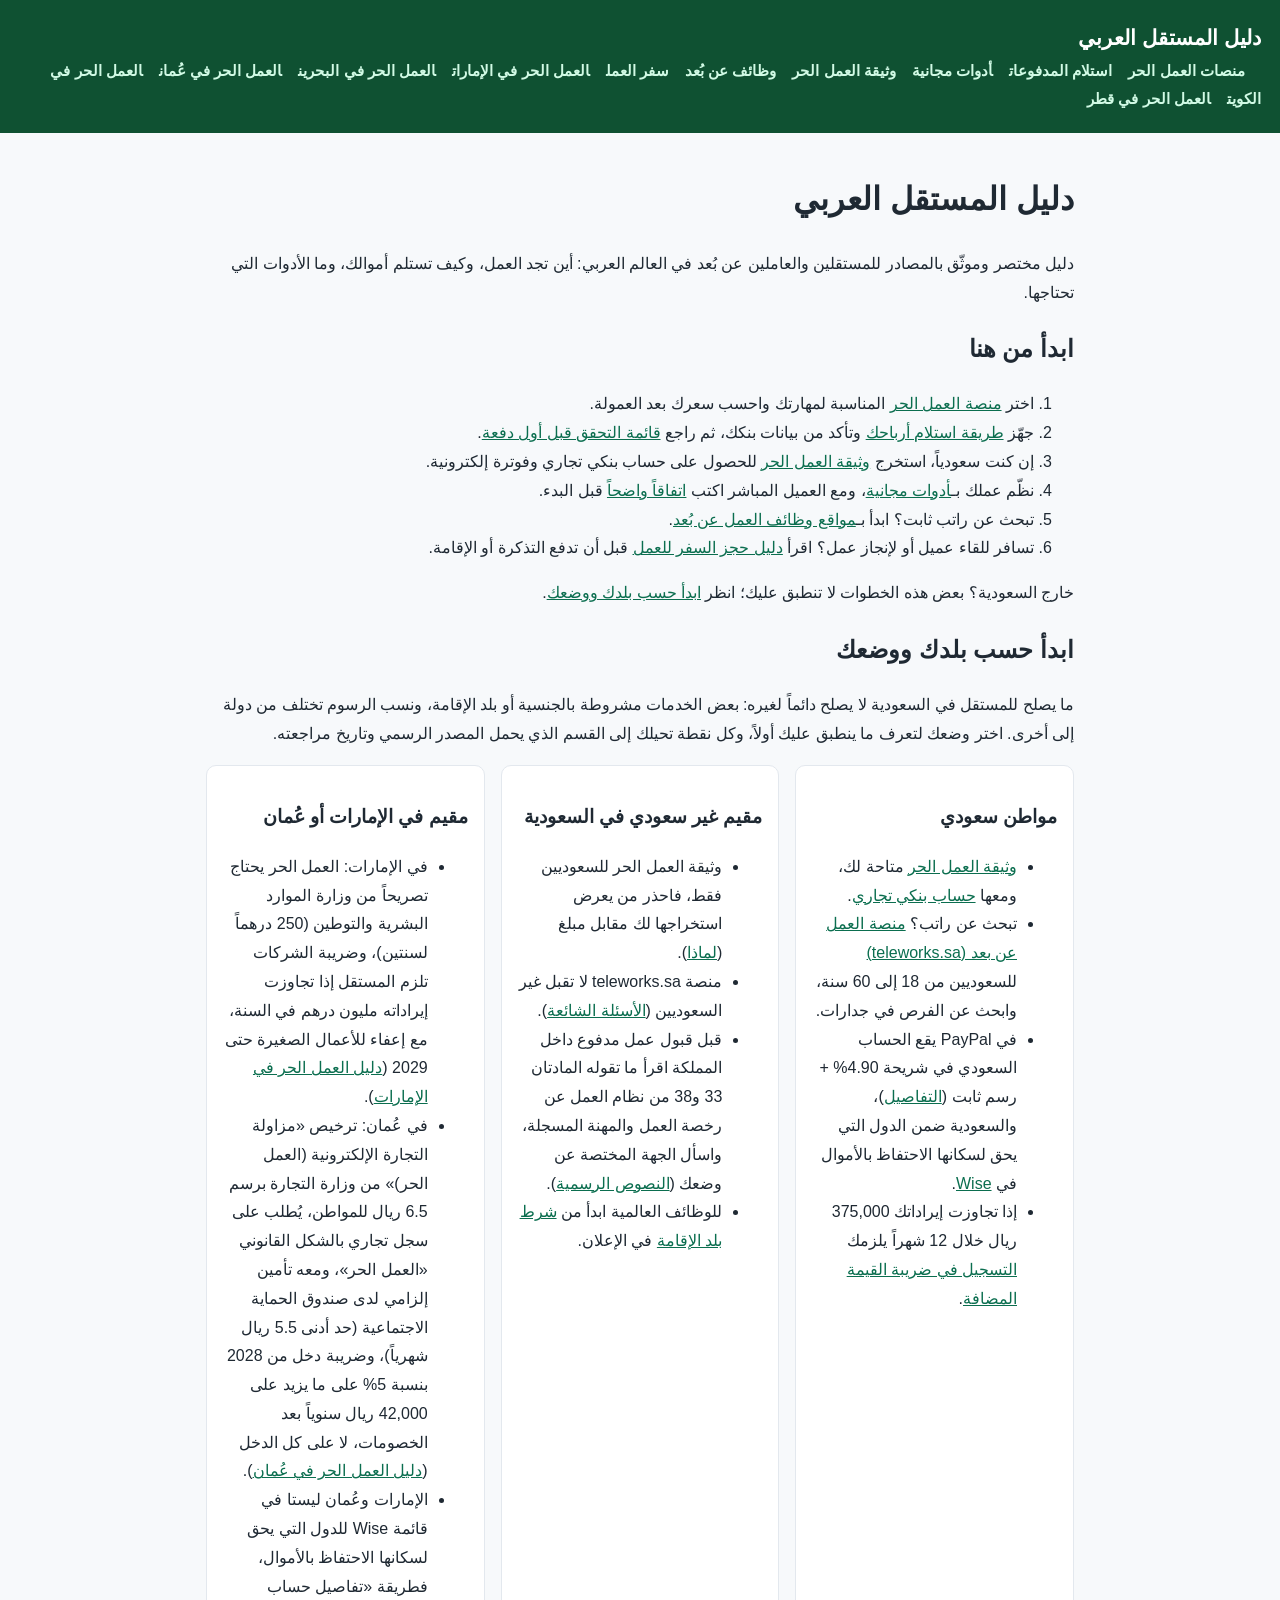
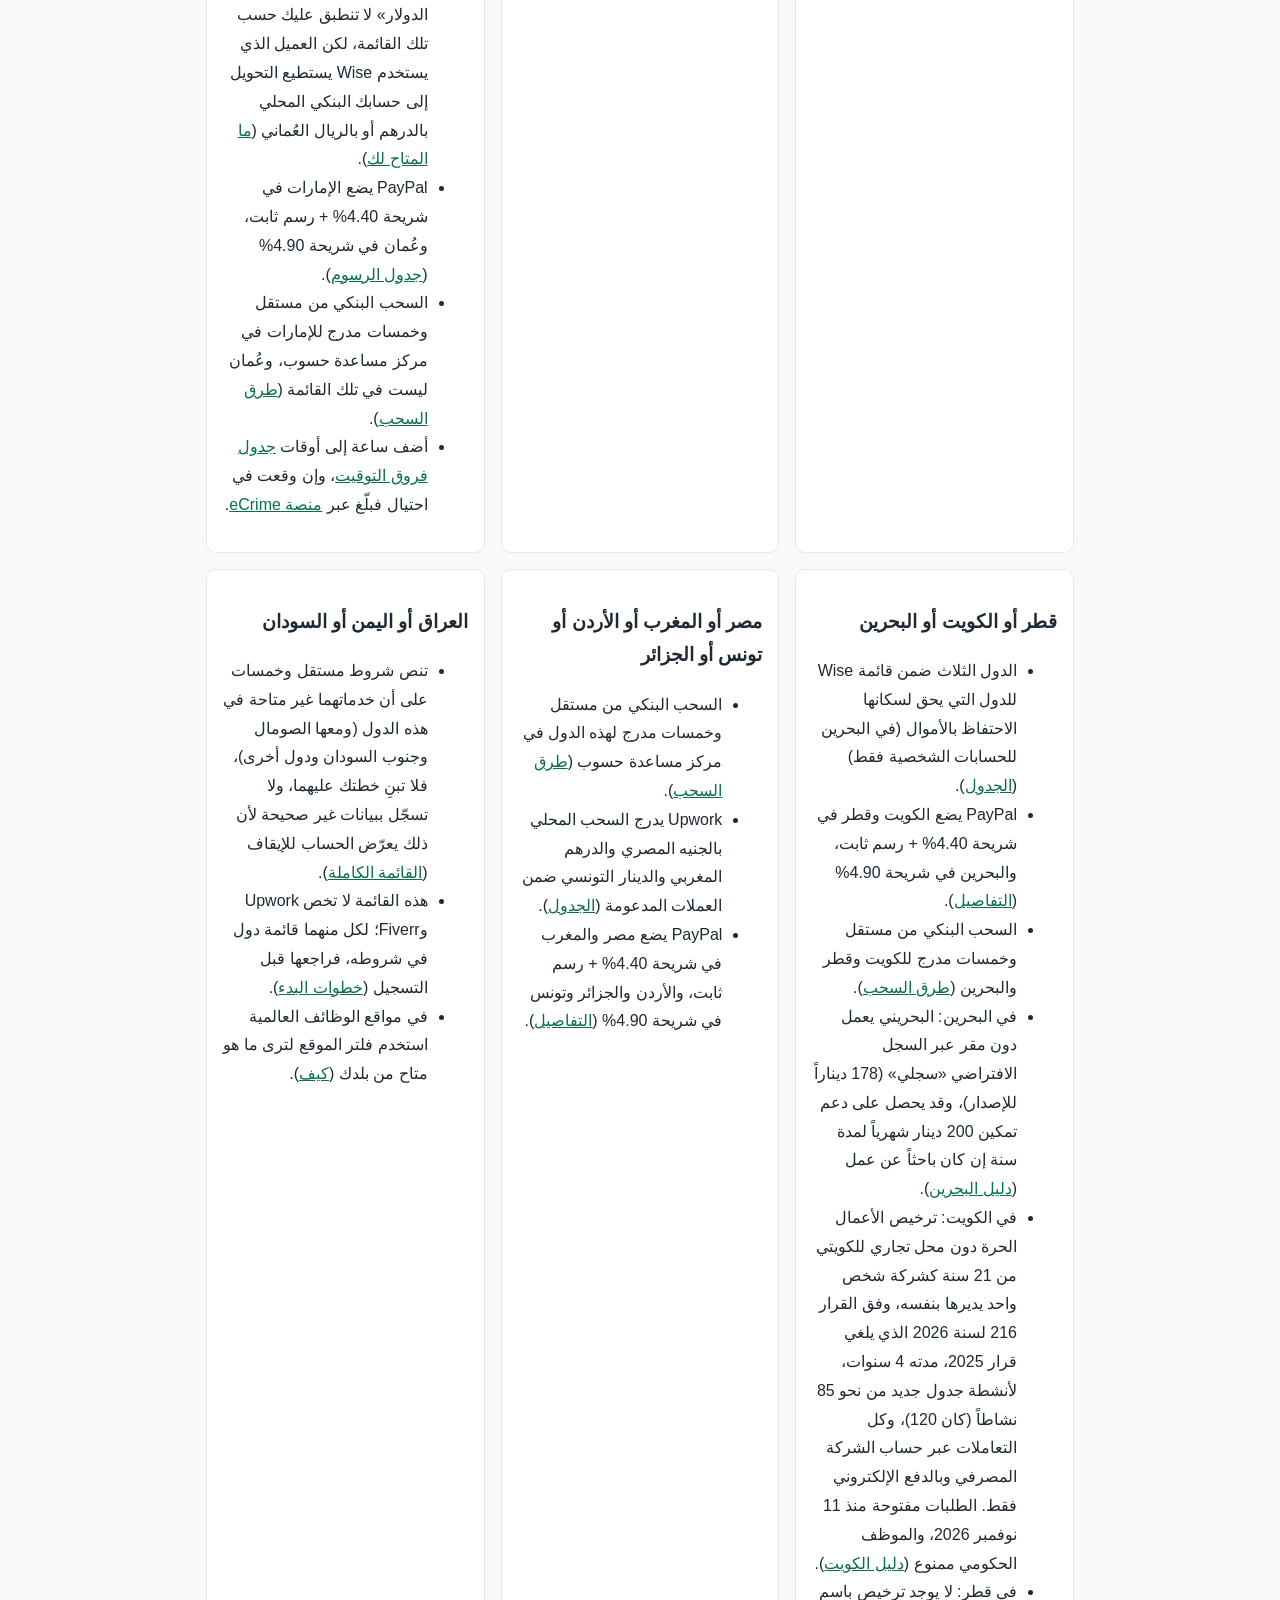
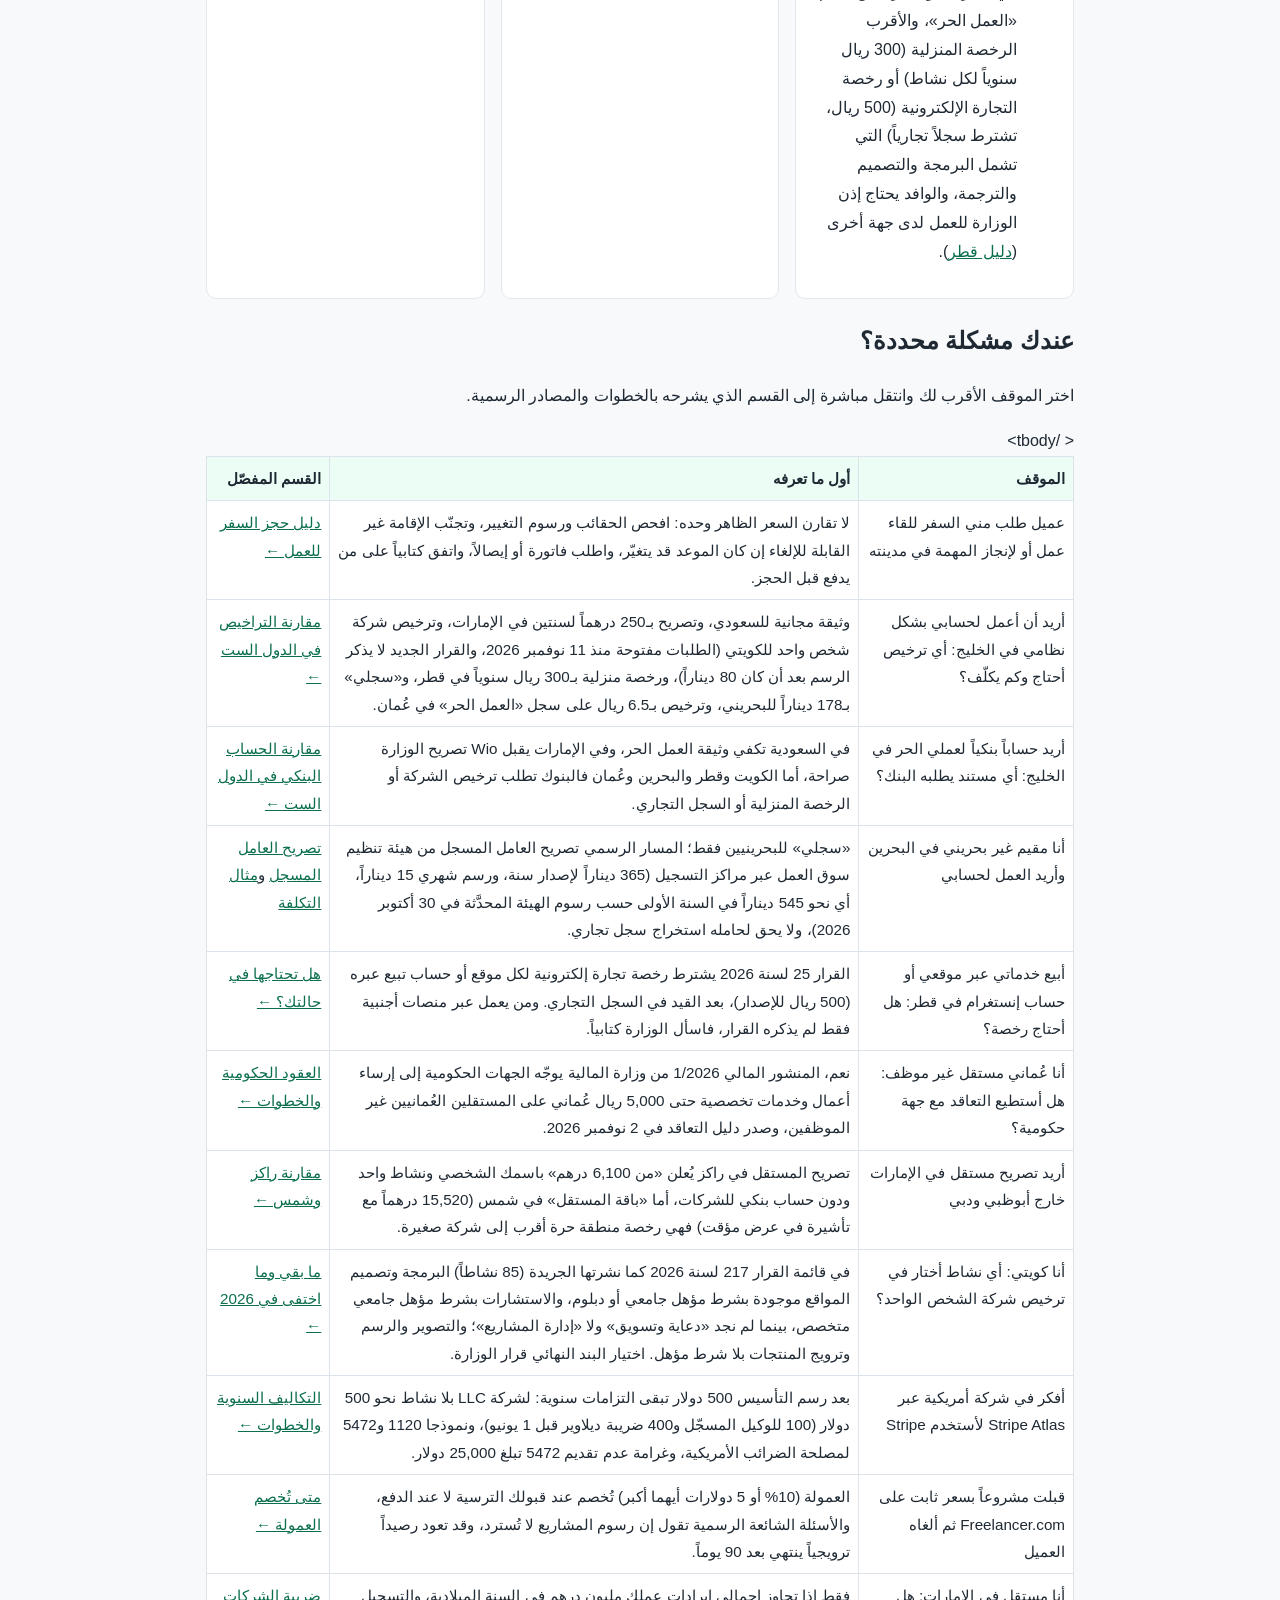
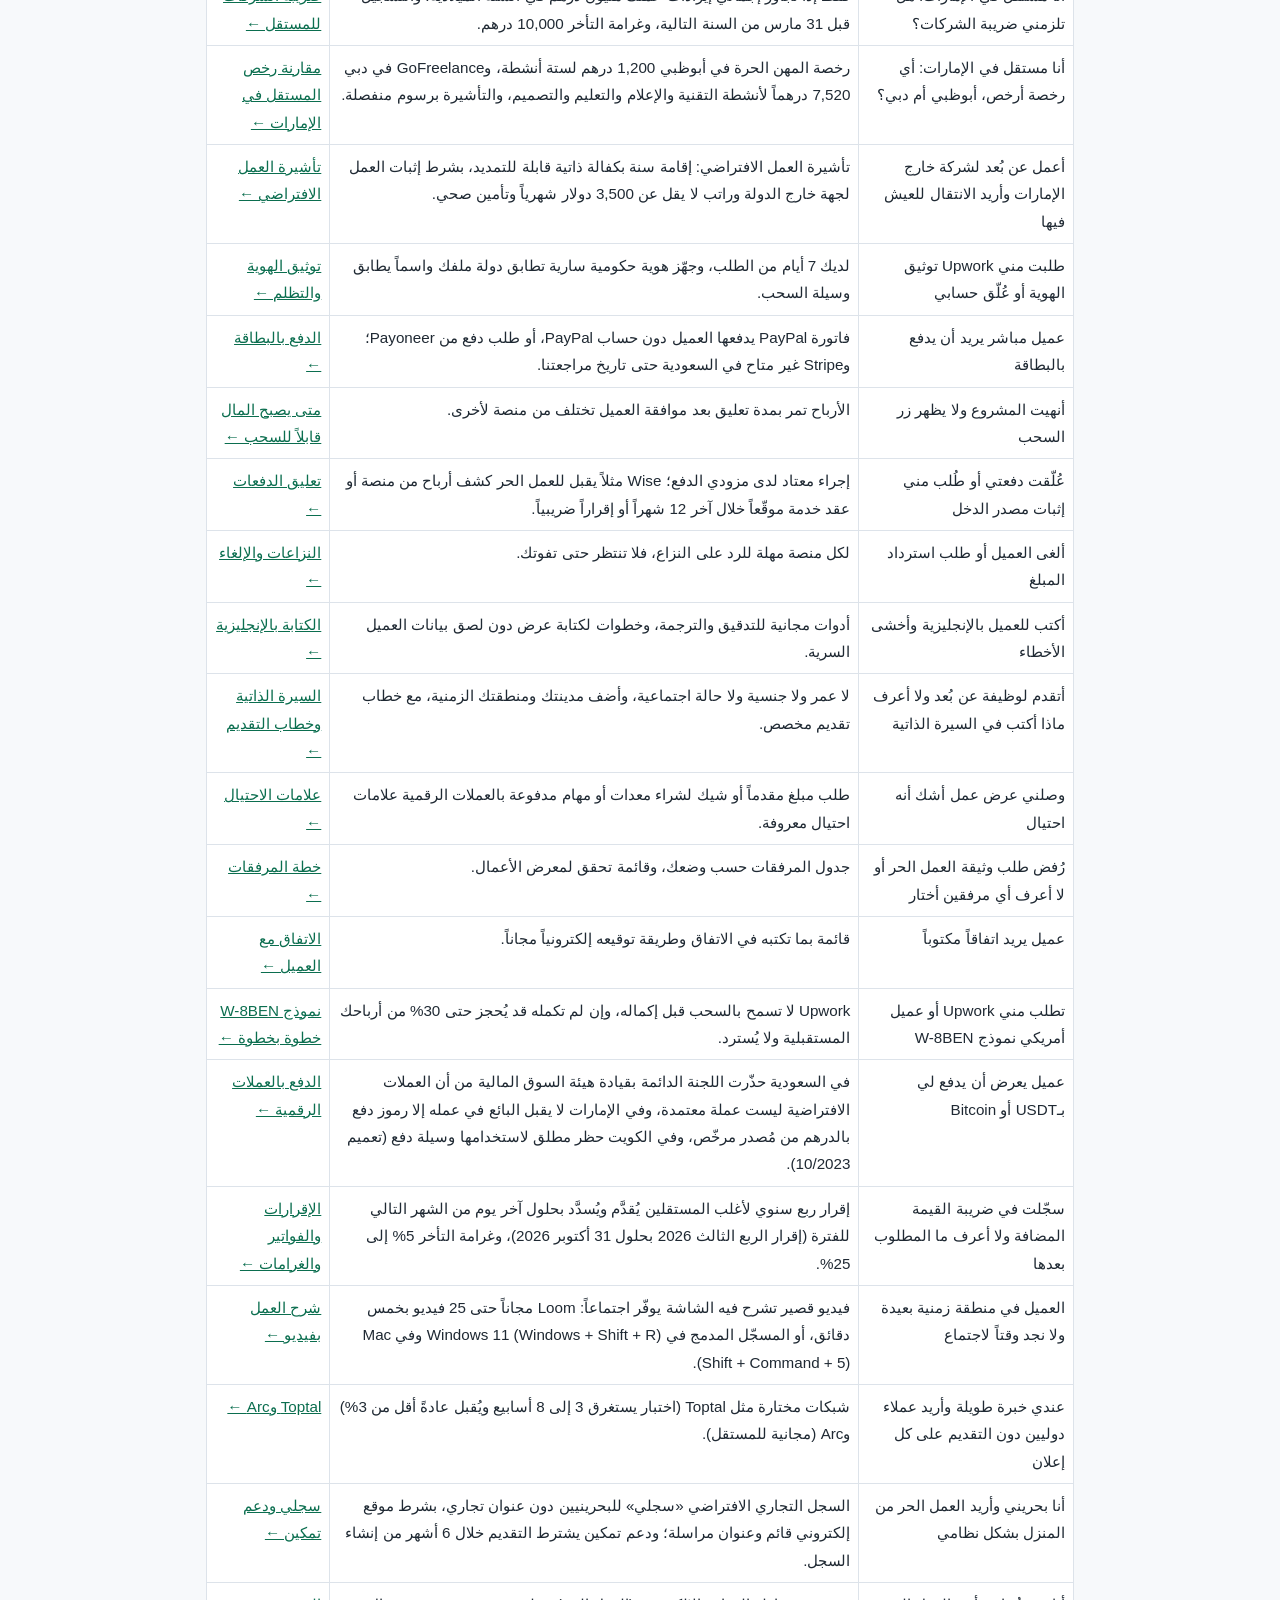
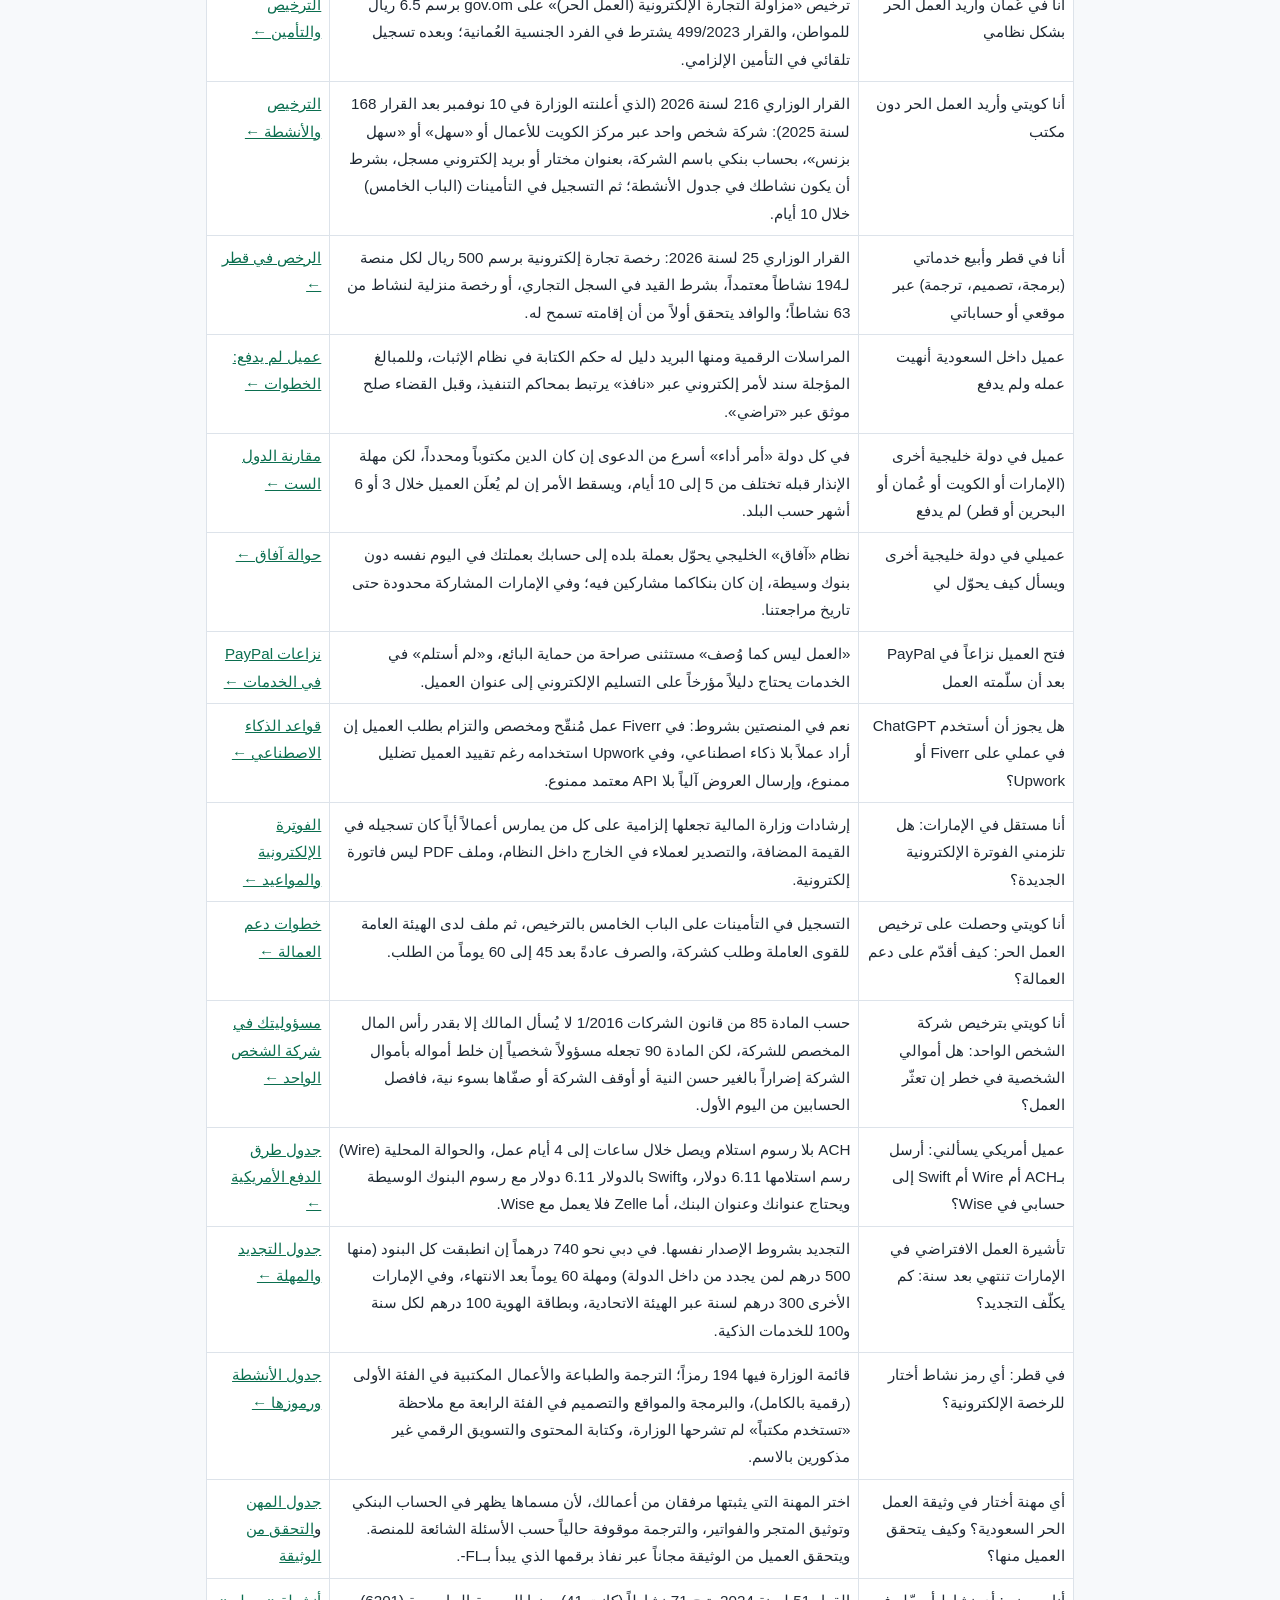
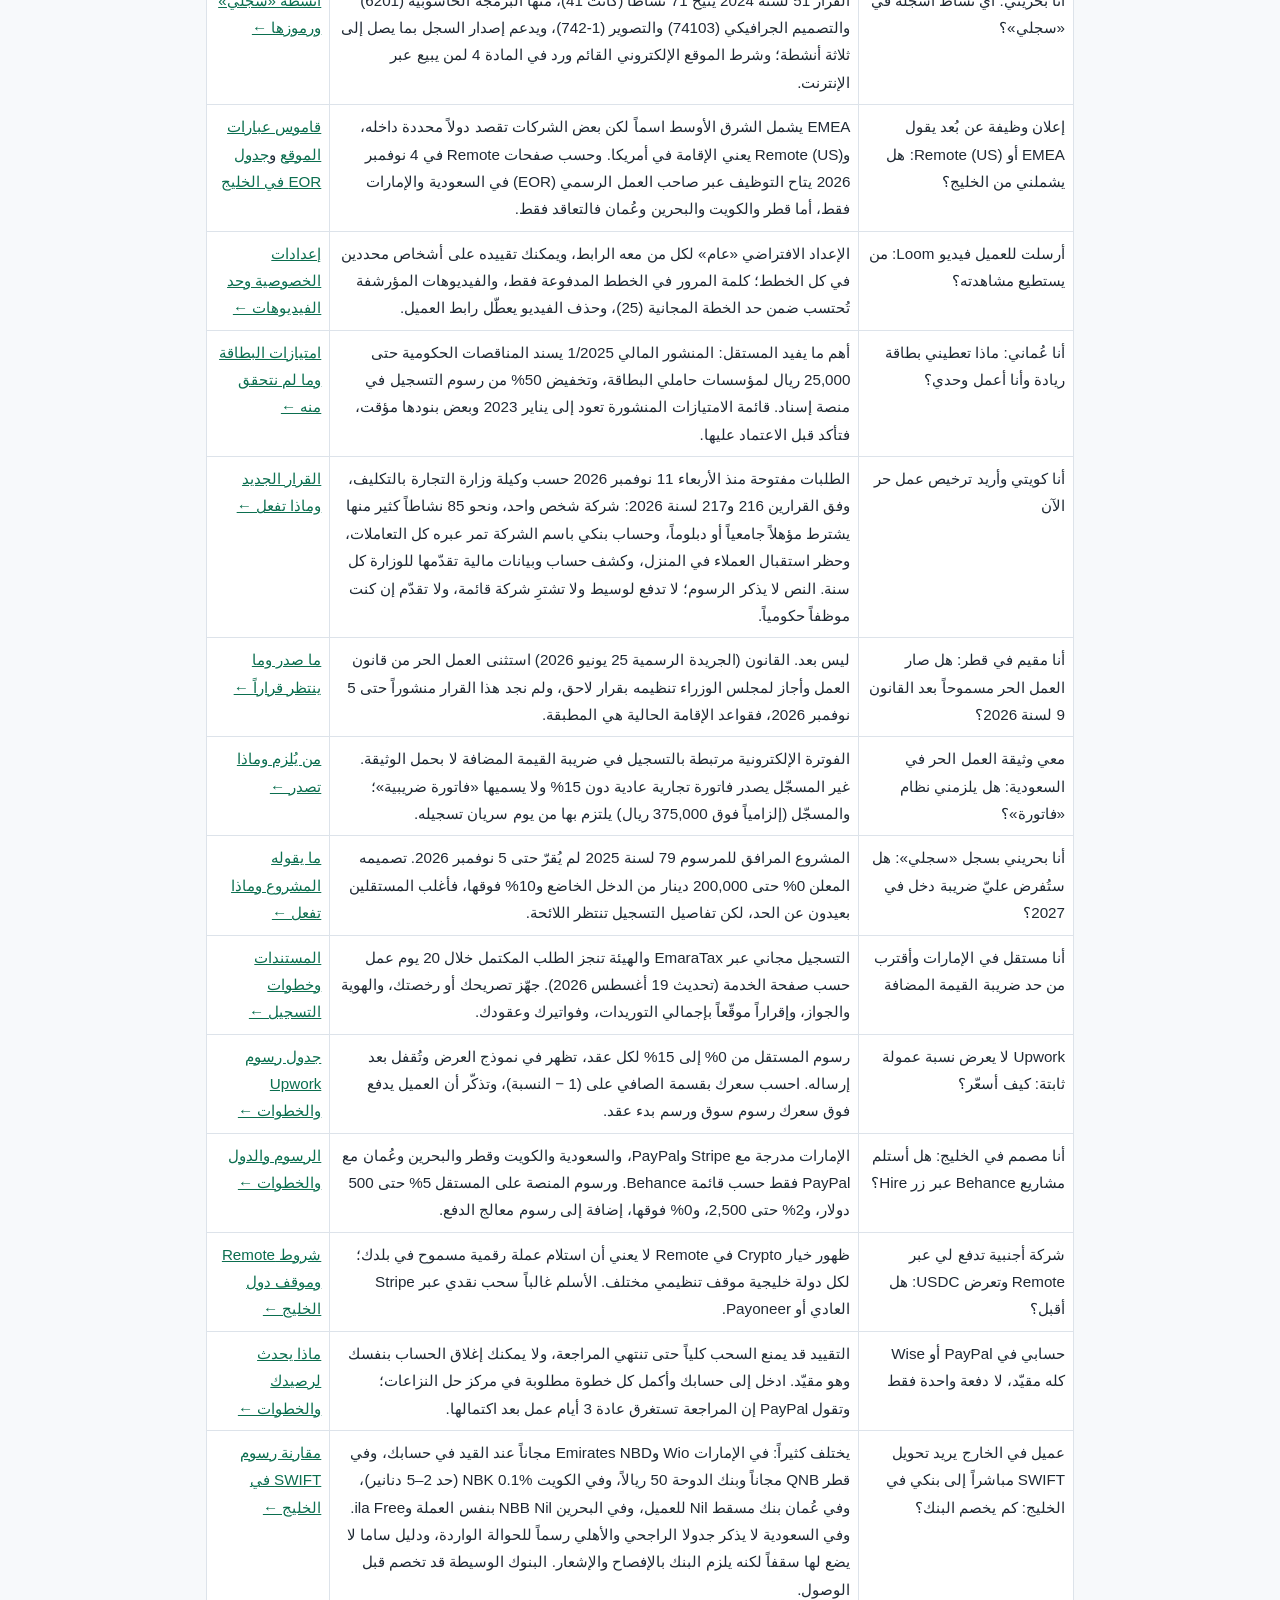
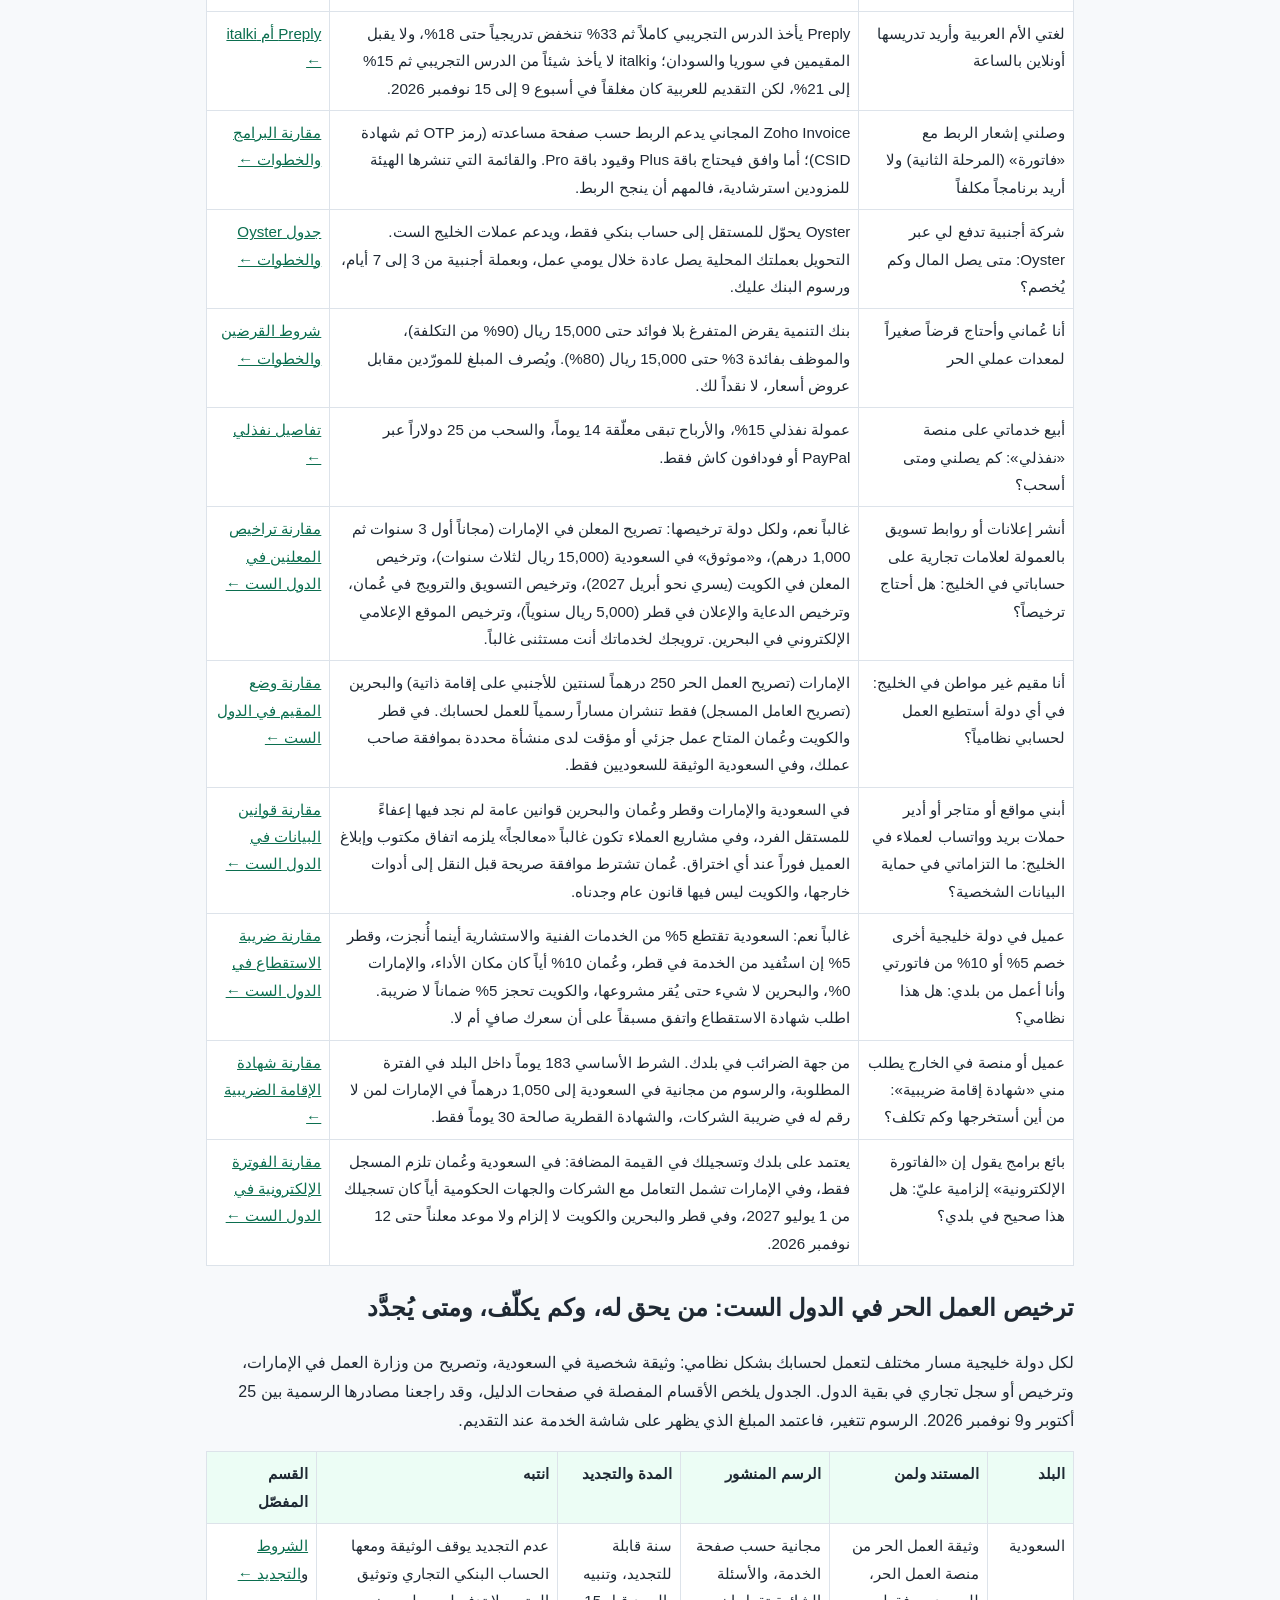
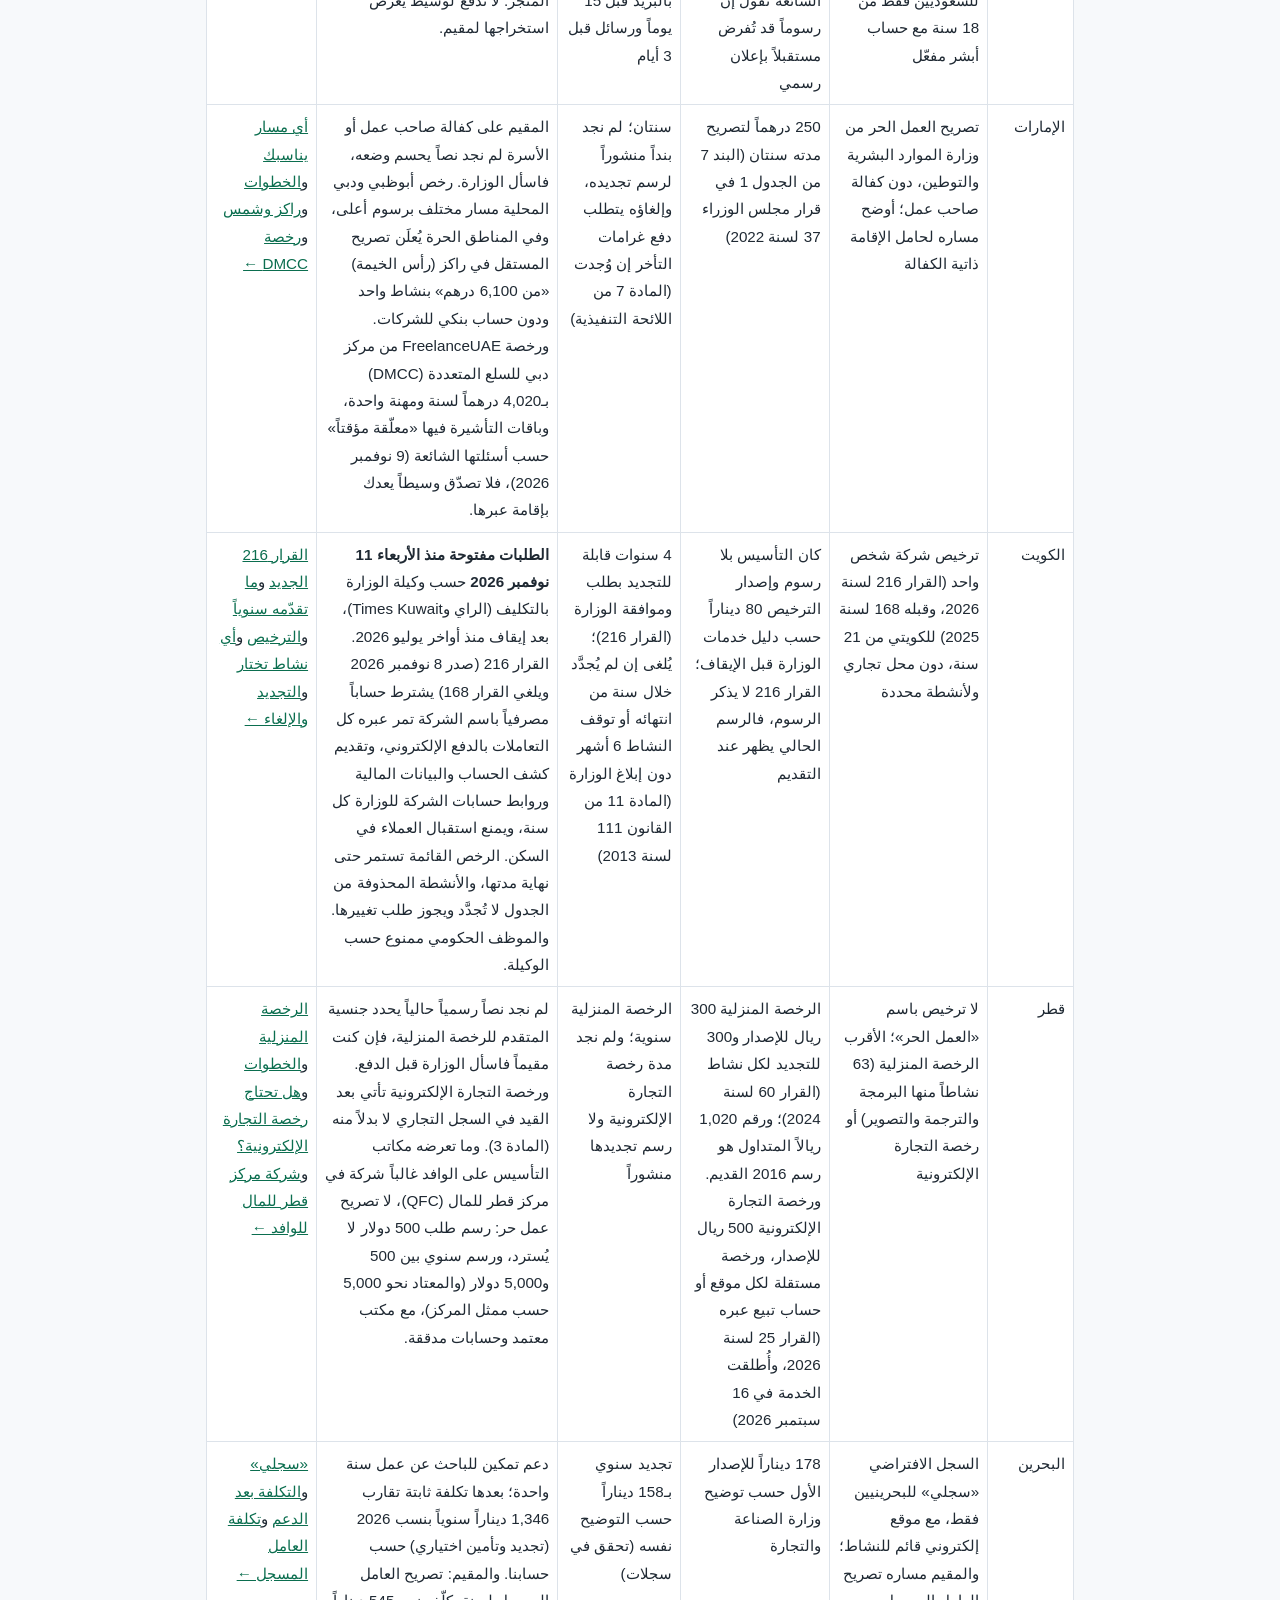
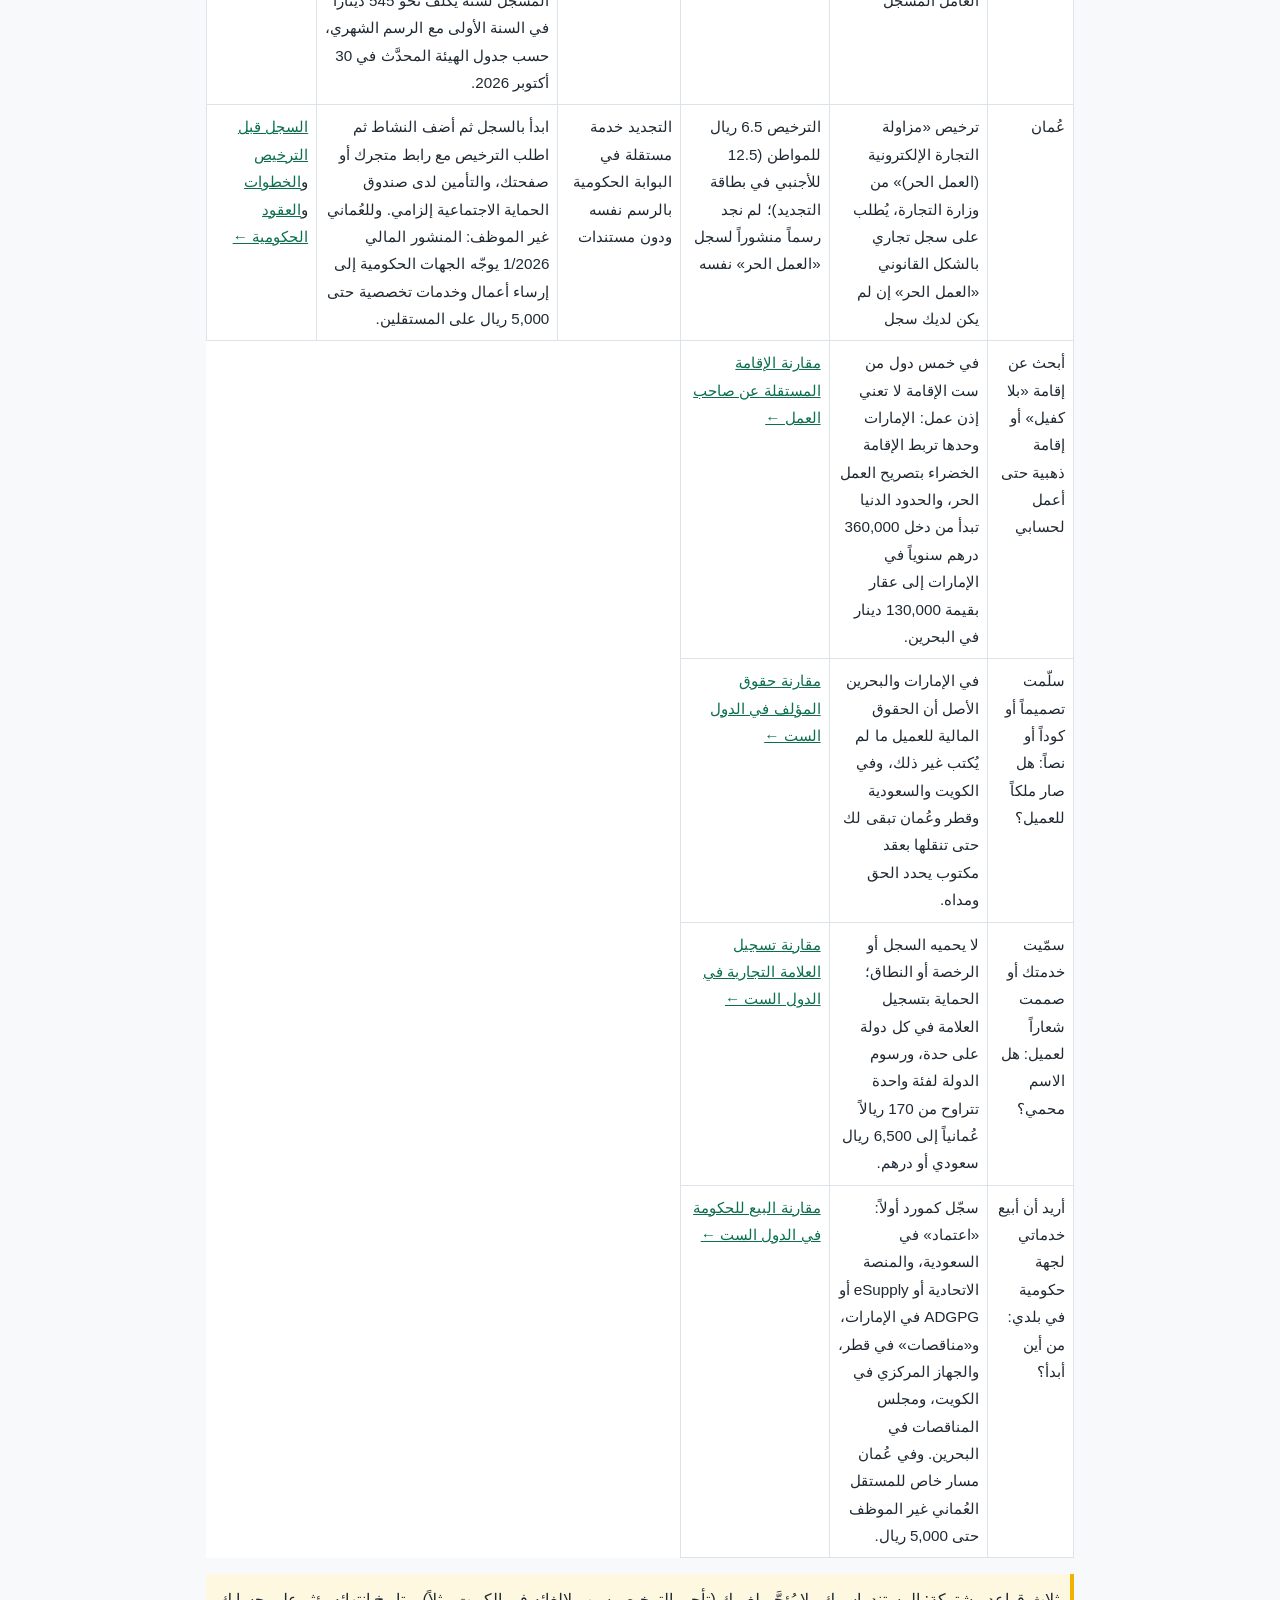
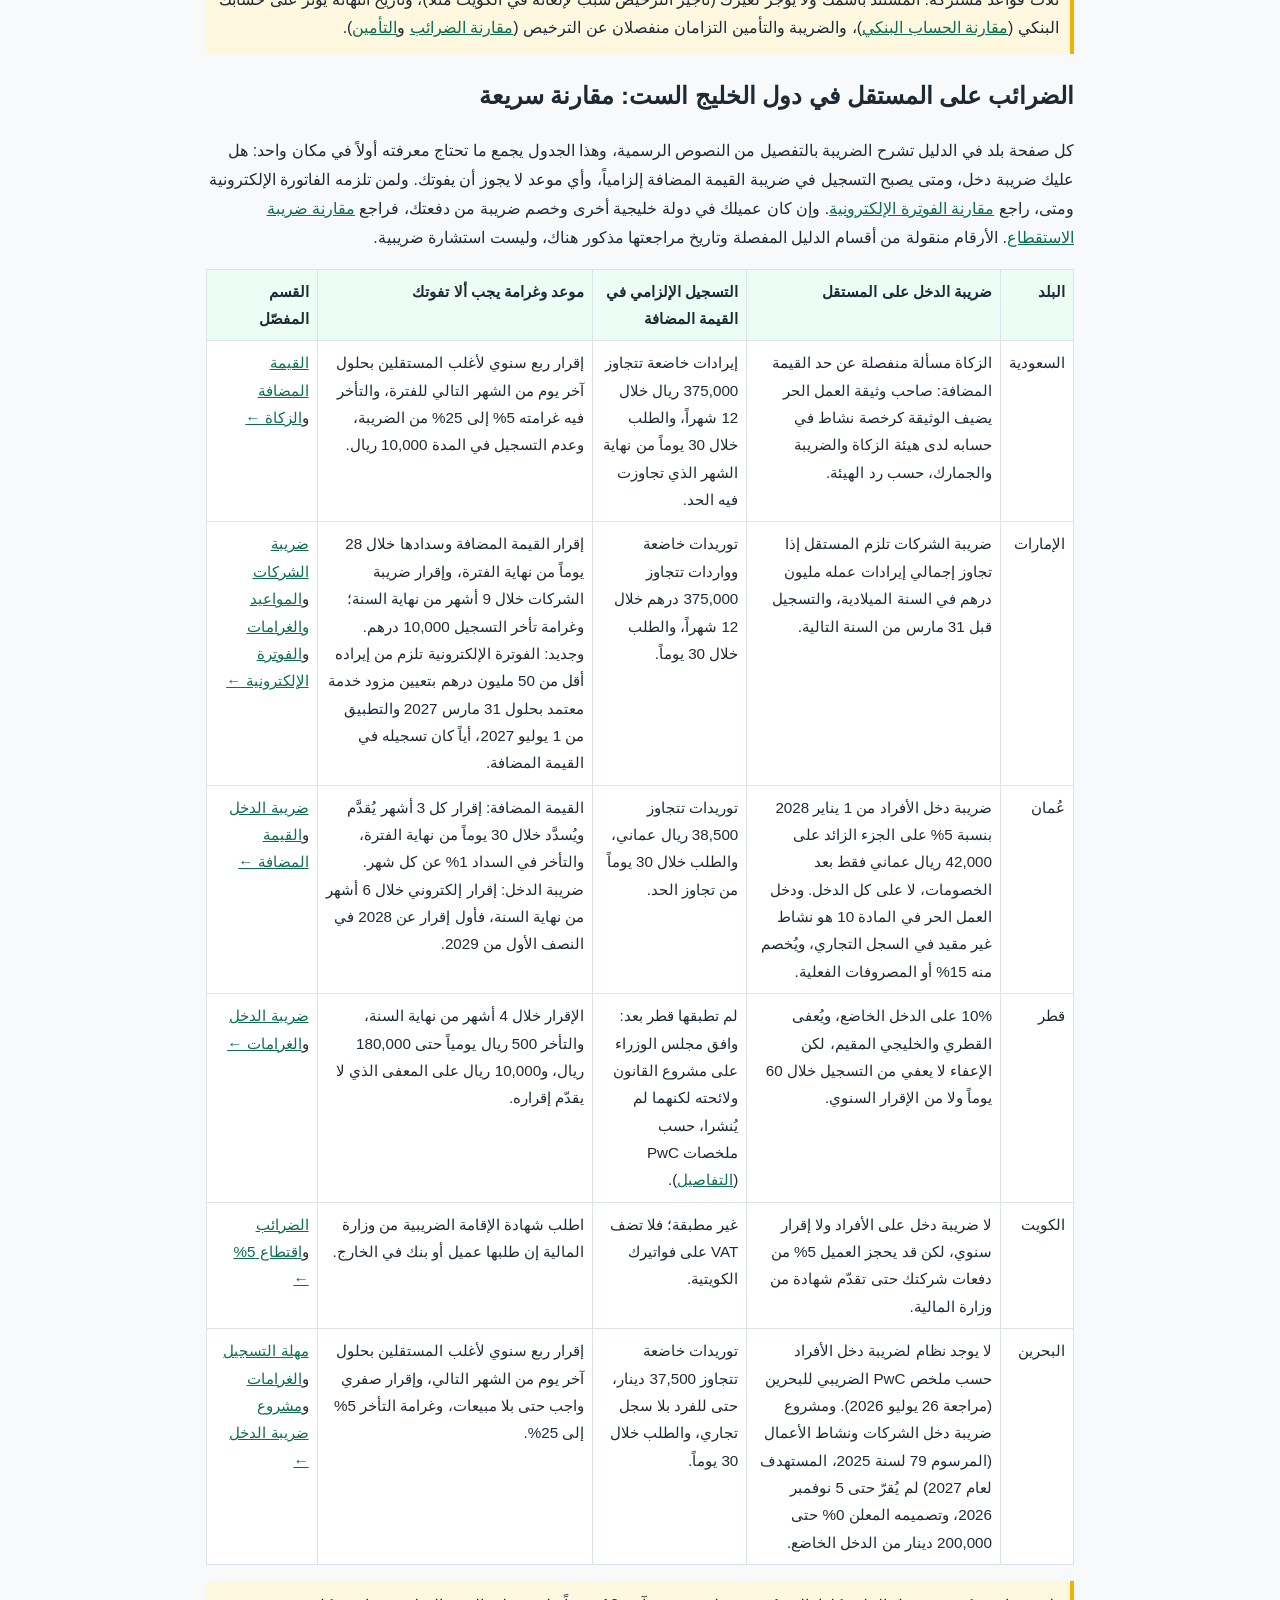
==== commit 9f151d00: "Sync homepage Kuwait licence info with Decision 216 (applications open since 11 Nov), update FAQ/JSO" ====
--- a/index.html
+++ b/index.html
@@ -1,4 +1,4 @@
-<!doctype html><html lang="ar" dir="rtl"><head><meta charset="utf-8"><meta name="viewport" content="width=device-width,initial-scale=1"><title>دليل المستقل العربي: منصات العمل الحر واستلام المدفوعات والتراخيص في الخليج</title><meta name="description" content="دليل عربي للمستقلين في السعودية والخليج: عمولات المنصات، ورسوم SWIFT في بنوك الدول الست، ومن تلزمه الفاتورة الإلكترونية ومتى، والضرائب والتأمينات وحماية البيانات."><meta property="og:type" content="website"><meta property="og:site_name" content="دليل المستقل العربي"><meta property="og:locale" content="ar_AR"><meta property="og:title" content="دليل المستقل العربي: منصات العمل الحر واستلام المدفوعات والتراخيص في الخليج"><meta property="og:description" content="دليل عربي للمستقلين في السعودية والخليج: عمولات المنصات، ورسوم SWIFT في بنوك الدول الست، ومن تلزمه الفاتورة الإلكترونية ومتى، والضرائب والتأمينات وحماية البيانات."><meta property="og:url" content="https://semidictator.github.io/arab-freelancer-directory/"><meta name="twitter:card" content="summary"><link rel="canonical" href="https://semidictator.github.io/arab-freelancer-directory/"><link rel="stylesheet" href="style.css"><script type="application/ld+json">{"@context": "https://schema.org", "@graph": [{"@type": "WebSite", "name": "دليل المستقل العربي", "url": "https://semidictator.github.io/arab-freelancer-directory/", "inLanguage": "ar"}, {"@type": "FAQPage", "mainEntity": [{"@type": "Question", "name": "كم تأخذ منصات العمل الحر من أرباحي؟", "acceptedAnswer": {"@type": "Answer", "text": "حسب الصفحات الرسمية وقت المراجعة: مستقل 15% (العمولة الأساسية)، وخمسات 20%، وFiverr 20%، وUpwork من 0% إلى 15% حسب العقد، وFreelancer.com عشرة بالمئة أو 5 دولارات أيهما أكبر في مشاريع السعر الثابت."}}, {"@type": "Question", "name": "كيف أحسب سعري حتى يصلني المبلغ الذي أريده؟", "acceptedAnswer": {"@type": "Answer", "text": "اقسم الصافي الذي تريده على (1 ناقص نسبة العمولة). مثال: لتستلم 85 دولاراً على منصة عمولتها 15% اطلب 100 دولار. انتبه إلى الحد الأدنى للعمولة في بعض المنصات، مثل 5 دولارات في Freelancer.com."}}, {"@type": "Question", "name": "عميل من الخارج يريد أن يدفع لي مباشرة، ما أفضل طريقة؟", "acceptedAnswer": {"@type": "Answer", "text": "يعتمد على مكانه وطريقة دفعه: Wise مناسبة لعميل يدفع بتحويل بنكي عادي في بلده، وPayPal أسهل للعميل لكن رسوم الاستلام الدولي في السعودية 4.90% مع رسم ثابت، والتحويل البنكي المباشر (SWIFT) يحتاج آيبانك واتفاقاً على من يدفع الرسوم."}}, {"@type": "Question", "name": "هل أحتاج وثيقة العمل الحر في السعودية؟", "acceptedAnswer": {"@type": "Answer", "text": "الوثيقة للسعوديين من عمر 18 سنة، وتُستخرج عبر freelance.sa مجاناً حالياً حسب الصفحة الرسمية، ومن مزاياها فتح حساب بنكي تجاري. لا تدفع لأي وسيط يعرض استخراجها مقابل مبلغ."}}, {"@type": "Question", "name": "متى يلزمني التسجيل في ضريبة القيمة المضافة في السعودية؟", "acceptedAnswer": {"@type": "Answer", "text": "حسب هيئة الزكاة والضريبة والجمارك: التسجيل إلزامي إذا تجاوزت إيراداتك الخاضعة 375,000 ريال خلال 12 شهراً (فعلياً أو متوقعاً)، واختياري بين 187,500 و375,000 ريال."}}, {"@type": "Question", "name": "ما حد التسجيل الإلزامي في ضريبة القيمة المضافة في كل دولة خليجية؟", "acceptedAnswer": {"@type": "Answer", "text": "حسب أقسام الدليل المفصلة: السعودية 375,000 ريال والإمارات 375,000 درهم خلال 12 شهراً، وعُمان 38,500 ريال عماني، والبحرين 37,500 دينار، أما قطر والكويت فلا تطبقان ضريبة القيمة المضافة حتى تاريخ مراجعتنا. والخدمات لعملاء خارج الخليج قد تخضع لنسبة الصفر لكنها تدخل في حساب الحد."}}, {"@type": "Question", "name": "كيف أعرف أن عرض العمل عن بُعد وهمي؟", "acceptedAnswer": {"@type": "Answer", "text": "من أبرز العلامات التي تحذّر منها FBI وFTC: طلب دفع مبلغ مقدماً، أو إرسال شيك لتشتري به معدات، أو مهام «تحسين» مدفوعة بالعملات الرقمية، أو طلب بياناتك البنكية قبل التوظيف الفعلي."}}, {"@type": "Question", "name": "أنهيت المشروع في مستقل أو خمسات، فلماذا لا يظهر زر السحب؟", "acceptedAnswer": {"@type": "Answer", "text": "لأن الأرباح تمر بمدة تعليق قبل أن تصبح قابلة للسحب: في مستقل 14 يوم عمل حسب مركز المساعدة بعد موافقة صاحب المشروع على الاستلام، ثم يظهر الزر عند وصول الرصيد إلى الحد الأدنى (25 دولاراً عبر PayPal و250 دولاراً للحساب البنكي حسب شروط الاستخدام). وفي خمسات تُعد الخدمة مستلمة تلقائياً بعد 72 ساعة إن لم يرد المشتري. السحب إلى حساب شخصي باسمك فقط."}}, {"@type": "Question", "name": "هل تُسقط وثيقة العمل الحر دعم حساب المواطن؟", "acceptedAnswer": {"@type": "Answer", "text": "منصة العمل الحر تحيل هذا السؤال إلى الجهات المعنية، أما برنامج حساب المواطن فيطلب الإفصاح عن الدخل الإضافي ويستمر الدعم لمن تنطبق عليه شروط الأهلية؛ فالمؤثر هو الدخل الذي تفصح عنه لا الوثيقة نفسها. أدخل أرباحك تحت نوع «عوائد مالية وأعمال تجارية»، وحدّث بياناتك خلال 15 يوماً من أي تغيير."}}, {"@type": "Question", "name": "وثيقة العمل الحر أم سجل تجاري: أيهما أحتاج؟", "acceptedAnswer": {"@type": "Answer", "text": "إن كنت تقدم خدمة بنفسك (تصميم، برمجة، كتابة…) لعملاء أو عبر المنصات فالوثيقة تكفي غالباً، وإصدارها بلا رسوم حالياً. أما فتح محل أو استقدام عمالة أو الاستيراد والتصدير بكميات تجارية فيحتاج سجلاً تجارياً، وتأكيد بياناته السنوي 500 ريال حسب المنصة الوطنية."}}, {"@type": "Question", "name": "أنا موظف، هل يمكنني استخراج وثيقة العمل الحر؟", "acceptedAnswer": {"@type": "Answer", "text": "نعم حسب الأسئلة الشائعة لمنصة العمل الحر: القرار الوزاري يتيح التقديم لجميع المواطنين والمواطنات بمن فيهم الموظف الحكومي، لكن ممارسة المهنة تعتمد على اشتراطات الجهة المشرفة وجهة عملك. تأكد من لوائح جهة عملك قبل أن تبدأ."}}, {"@type": "Question", "name": "عميل طلب رقم واتساب أو أن يدفع لي خارج المنصة، هل أوافق؟", "acceptedAnswer": {"@type": "Answer", "text": "لا. شروط مستقل وخمسات تمنع طلب التواصل أو الدفع خارج الموقع وقد يُوقف الحساب مؤقتاً أو دائماً، وFiverr تسمح بأدوات تواصل خارجية فقط بعد تقديم الطلب ولا تسمح بالدفع خارجها، وUpwork تمنع التواصل والدفع خارجها لمدة 24 شهراً من أول تعرّف على العميل عبرها إلا بدفع رسوم التحويل (Conversion Fee). وفي كل الحالات تفقد حماية المنصة للدفع."}}, {"@type": "Question", "name": "العميل ألغى المشروع أو طلب استرداد المبلغ بعد أن سلّمت العمل، ماذا أفعل؟", "acceptedAnswer": {"@type": "Answer", "text": "تصرّف قبل انتهاء المهلة: في Upwork (سعر ثابت) لديك 7 أيام تقويمية لتقديم نزاع وإلا يُعاد المبلغ المتبقي للعميل، وفي Fiverr يُلغى الطلب تلقائياً إن لم ترد على طلب الإلغاء خلال 48 ساعة. وفي مستقل يحكم مركز المساعدة عند الخلاف وحكمه ملزم للطرفين. جهّز ما يثبت التسليم داخل المنصة قبل أن تضغط أي زر."}}, {"@type": "Question", "name": "دفعتي معلّقة في PayPal أو طلبت Wise إثبات مصدر الدخل، هل هذه مشكلة؟", "acceptedAnswer": {"@type": "Answer", "text": "غالباً إجراء معتاد. في PayPal تُتاح الدفعة مقابل الخدمات عادة بعد 7 أيام من تحديث الطلب إلى «مكتملة»، ونادراً حتى 21 يوماً. وWise تقبل للعمل الحر كشف أرباح من منصة، أو عقداً موقّعاً خلال آخر 12 شهراً يذكر المبلغ الإجمالي وفترة الدفع، أو إقراراً ضريبياً. لا تدفع أي «رسوم فك تعليق» لمن يراسلك."}}, {"@type": "Question", "name": "أنا مقيم في الإمارات أو عُمان، هل أستطيع استلام الدولار عبر Wise؟", "acceptedAnswer": {"@type": "Answer", "text": "حسب قائمة Wise الرسمية التي راجعناها، الإمارات وعُمان ليستا ضمن الدول التي يحق لسكانها الاحتفاظ برصيد وتفاصيل حساب للاستلام، بخلاف السعودية وقطر والكويت والبحرين. لكن العميل الذي يستخدم Wise يستطيع الإرسال إلى حسابك البنكي المحلي بالدرهم أو الريال العُماني دون أن تحتاج حساب Wise."}}, {"@type": "Question", "name": "وقعت في احتيال وظيفة عن بُعد، أين أبلّغ في السعودية؟", "acceptedAnswer": {"@type": "Answer", "text": "اتصل ببنكك أو محفظتك فوراً لإيقاف البطاقة ووقف أي عملية معلّقة، ثم بلّغ أقرب مركز شرطة أو 911 (الرياض والشرقية ومكة) أو 999 (بقية المناطق)، واحتفظ بالأدلة. وإن لم يعالج البنك بلاغك فلديك خدمة الشكوى على المؤسسات المالية لدى البنك المركزي السعودي. احذر ممن يتصل بك لاحقاً بحجة «استرجاع أموالك»."}}, {"@type": "Question", "name": "عندي عميل مباشر من خارج المنصات ولا أضمن أنه سيدفع، ماذا أفعل؟", "acceptedAnswer": {"@type": "Answer", "text": "يمكنك دعوته إلى Upwork عبر Direct Contracts بعمولة ثابتة 5% من قيمة العقد (0% لمشتركي Freelancer Plus النشطين)، أو إلى Freelancer.com عبر رابط no-commission بعمولة 0% إن سبق أن عمل معك ودفع لك، أو بعرض سعر (Quote) بعمولة 3% لعميل جديد. الشرط في الحالتين أن يكون العميل جديداً بلا حساب نشط، فتحصل على حجز المال مقدماً وآلية النزاع. ولا تخلط هذا بنقل عميل تعرفت عليه داخل المنصة إلى خارجها، فهذا مخالفة."}}, {"@type": "Question", "name": "أنا مقيم غير سعودي، هل أستطيع استخراج وثيقة العمل الحر؟", "acceptedAnswer": {"@type": "Answer", "text": "لا حسب المصادر الرسمية التي راجعناها: الأسئلة الشائعة لمنصة العمل الحر وصفحة الخدمة لدى وزارة الموارد البشرية تشترطان أن يكون المتقدم سعودي الجنسية، والقرار الوزاري 99439 يحصرها في المواطنين. أي جهة تعرض استخراجها للمقيمين مقابل مبلغ هي على الأرجح احتيال، والمسار الرسمي للأجنبي لممارسة نشاط لحسابه هو تسجيل استثمار عبر وزارة الاستثمار."}}, {"@type": "Question", "name": "ماذا أكتب في الاتفاق مع العميل المباشر، وكيف يوقّعه مجاناً؟", "acceptedAnswer": {"@type": "Answer", "text": "اكتب نطاق العمل وما ليس ضمنه، وعدد التعديلات، والسعر والعملة وطريقة الدفع ومن يتحمل رسوم التحويل، والدفعة المقدمة ومواعيد الدفعات، ومواعيد التسليم ومدة المراجعة، وانتقال الملكية بعد الدفع الكامل، وما يُدفع عند الإلغاء. وللتوقيع تعطيك خطة Zoho Sign المجانية مستخدماً واحداً و5 طلبات توقيع شهرياً، والعميل لا يحتاج حساباً ليوقّع. هذه نقاط تنظيمية وليست استشارة قانونية."}}, {"@type": "Question", "name": "شركة تعمل عن بُعد طلبت مقابلة نصية فقط ومشروعاً تجريبياً طويلاً، هل هي احتيال؟", "acceptedAnswer": {"@type": "Answer", "text": "ليس بالضرورة. شركة Automattic مثلاً تبدأ معظم مقابلاتها نصياً عبر Slack، وتدفع عن المشروع التجريبي 25 دولاراً للساعة حسب صفحاتها الرسمية. الفرق المهم أن تكون الوظيفة منشورة في صفحة الوظائف على موقع الشركة الرسمي، وألا يطلب منك أحد مالاً أو بيانات بطاقتك. واسأل كتابياً قبل أي اختبار طويل: هل هو مدفوع؟ وكم ساعة متوقعة؟"}}, {"@type": "Question", "name": "وافق العميل على عملي في Upwork أو Fiverr، فمتى أستطيع سحب المال؟", "acceptedAnswer": {"@type": "Answer", "text": "حسب الصفحات الرسمية التي راجعناها: في Upwork تتاح أرباح العقد بسعر ثابت بعد خمسة أيام من موافقة العميل على المرحلة، وأرباح العقد بالساعة بعد عشرة أيام من نهاية أسبوع العمل، وأي طريقة سحب جديدة تُفعّل بعد ثلاثة أيام. وفي Fiverr تصبح الأرباح جاهزة بعد اكتمال الطلب، مع انتظار 24 ساعة بعد أول سحب أو بعد إضافة طريقة سحب أو تغييرها. لذلك أضف طريقة السحب في أول أسبوع قبل أن تحتاجها."}}, {"@type": "Question", "name": "شركة عن بُعد سألتني عن الراتب المتوقع، ماذا أكتب؟", "acceptedAnswer": {"@type": "Answer", "text": "ابحث أولاً عن نطاق الراتب في الإعلان أو صفحة الوظيفة، فإن لم تجده فاسأل كتابياً: هل تدفعون نطاقاً عالمياً أم حسب الدولة؟ بعض الشركات مثل Automattic تقول إنها تدفع حسب نطاقات عالمية بغض النظر عن مكانك، وأخرى مثل GitLab تقول إنها تدفع حسب سوق العمل في بلدك، فلا تخفّض رقمك تلقائياً لأنك في الخليج. واذكر العملة، وهل الرقم سنوي أم شهري، وهل هو إجمالي أم صافٍ، وارفعه إن كنت متعاقداً بلا إجازات أو تأمين."}}, {"@type": "Question", "name": "أنهيت أول مشروع، كيف أبني تقييماً قوياً في المنصة؟", "acceptedAnswer": {"@type": "Answer", "text": "كل منصة تقيس السمعة بطريقة مختلفة: مستقل يقيّمك في ستة معايير منها التسليم في الموعد والتواصل، وUpwork تعتمد نسبة نجاح العمل (90% فأكثر ممتازة)، وFiverr تحتسب معدل الرد على الرسائل الجديدة خلال 24 ساعة. عملياً: اقبل ما تستطيع تسليمه قبل الموعد، واتفق على المخرجات والتعديلات كتابياً داخل المنصة، ورد على الرسائل خلال يوم، ولا تشترِ تقييمات ولا تفتح حساباً ثانياً."}}, {"@type": "Question", "name": "طلبت مني Upwork توثيق الهوية، ماذا أجهّز وكم لدي من الوقت؟", "acceptedAnswer": {"@type": "Answer", "text": "لديك 7 أيام من الطلب وإلا قد يُعلَّق الحساب. جهّز هوية حكومية سارية بصورة (جواز السفر لا يحتاج عنواناً) تطابق دولتها الدولة في ملفك، وهاتفاً بكاميرا لمسح رمز QR أو لمكالمة فيديو قصيرة. ويجب أن يطابق الاسم في الهوية اسم وسيلة السحب. وبدون توثيق لا تستطيع إرسال العروض أو السحب."}}, {"@type": "Question", "name": "هل أستطيع استخدام Stripe لاستلام مدفوعات العملاء في السعودية؟", "acceptedAnswer": {"@type": "Answer", "text": "لا مباشرة حتى تاريخ مراجعتنا (27 أكتوبر 2026): السعودية ليست في قائمة الدول المدعومة لدى Stripe، والإمارات هي الدولة العربية الوحيدة فيها. البديل الأبسط للعميل الذي يريد الدفع بالبطاقة هو فاتورة PayPal أو طلب دفع من Payoneer. أما تأسيس شركة أمريكية عبر Stripe Atlas فيرتب التزامات ضريبية وقانونية تحتاج استشارة محاسب."}}, {"@type": "Question", "name": "طلبت مني Upwork نموذج W-8BEN، هل هو ضروري؟", "acceptedAnswer": {"@type": "Answer", "text": "نعم إن لم تكن شخصاً أمريكياً: Upwork لا تسمح بسحب الأرباح قبل إكماله، وبدونه قد يُحجز حتى 30% من أرباحك المستقبلية ويُرسل إلى مصلحة الضرائب الأمريكية دون استرداد حتى لو أكملته لاحقاً. الأفراد يملؤون W-8BEN والكيانات W-8BEN-E، ويُذكر فيه أن العمل يُنجز خارج الولايات المتحدة. وهذا ليس استشارة ضريبية."}}, {"@type": "Question", "name": "عميل يريد أن يدفع لي بـUSDT، هل هذا آمن؟", "acceptedAnswer": {"@type": "Answer", "text": "الأفضل تجنبه. في السعودية حذّرت اللجنة الدائمة بقيادة هيئة السوق المالية (2018) ووزارة المالية (2019) من أن العملات الافتراضية ليست عملة معتمدة وتقع خارج المظلة التنظيمية، وفي الإمارات تنص لائحة مصرف الإمارات المركزي لخدمات رموز الدفع على أن من يبيع سلعاً أو خدمات في عمله لا يقبل إلا رموز دفع بالدرهم من مُصدر مرخّص، وفي الكويت يحظر تعميم هيئة أسواق المال 10 لسنة 2023 استخدام الأصول الافتراضية وسيلةَ دفع حظراً مطلقاً، وفي قطر طالب المصرف المركزي البنوك بعدم تنفيذ تحويلات تداول البيتكوين. كما أن تحويل العملات إلى نقد عبر أفراد قد يُدخل إلى حسابك أموالاً مسروقة تُحاسَب عليها. وهذا ليس استشارة قانونية."}}, {"@type": "Question", "name": "هل الاشتراك في التأمينات الاجتماعية إلزامي على المستقل في الخليج؟", "acceptedAnswer": {"@type": "Answer", "text": "يختلف حسب البلد، وفي كل الدول الست هو للمواطنين فقط. في الكويت إلزامي على صاحب الترخيص من 18 إلى 55 سنة، وفي عُمان إلزامي ويُسجَّل صاحب الترخيص تلقائياً ولا يُجدَّد ترخيصه دون سداد. أما في السعودية والإمارات والبحرين وقطر فهو اختياري بنسبة من شريحة دخل تختارها: 26% في الإمارات منذ يوليو 2026، و21% في قطر، و22% في البحرين لعام 2026 حسب حسابنا من القانون، وفي السعودية 18% في النظام القديم لمن له مدد سابقة بينما يحصر النظام الجديد الاشتراك الاختياري في السعوديين العاملين في الخارج."}}, {"@type": "Question", "name": "هل ضريبة الدخل الجديدة في عُمان 5% على كل دخل المستقل؟", "acceptedAnswer": {"@type": "Answer", "text": "لا. من 1 يناير 2028 تُحسب 5% على الدخل الخاضع للضريبة، وهو ما يزيد على 42,000 ريال عماني من الدخل الإجمالي بعد الإعفاءات والتكاليف، حسب المادتين 1 و8 من المرسوم السلطاني 56/2025. ودخل العمل الحر في المادة 10 هو نشاط غير مقيد في السجل التجاري، ويُخصم منه 15% أو المصروفات الفعلية، والإقرار خلال 6 أشهر من نهاية السنة. اللائحة التنفيذية لم تُنشر حتى 30 أكتوبر 2026."}}, {"@type": "Question", "name": "عميل داخل دولة خليجية لم يدفع فاتورتي: ما أسرع طريق؟", "acceptedAnswer": {"@type": "Answer", "text": "إن كان حقك مكتوباً (عقد أو عرض سعر مقبول ولو بالبريد) والمبلغ محدداً وحلّ موعده، ففي الدول الست طريق «أمر الأداء» بدل الدعوى العادية: ترسل للعميل إنذاراً بالمبلغ كاملاً (5 أيام في السعودية والإمارات وقطر، و7 في البحرين، و8 في عُمان، و10 في الكويت)، ثم تقدّم الطلب، ويصدر الأمر خلال أيام. تابع إعلان العميل قبل أن يسقط الأمر (3 أشهر في الإمارات والبحرين وقطر، و6 أشهر في الكويت وعُمان). وفي السعودية يشترط اختصاص المحكمة التجارية."}}, {"@type": "Question", "name": "أريد فتح حساب بنكي لعملي الحر في الخليج، ماذا يطلب البنك؟", "acceptedAnswer": {"@type": "Answer", "text": "يختلف حسب البلد. في السعودية يُفتح الحساب التجاري بوثيقة العمل الحر والهوية والعنوان الوطني حسب قواعد البنك المركزي السعودي، وصلاحيته مرتبطة بالوثيقة. في الإمارات يذكر Wio Business تصريح العمل الحر من الوزارة صراحة، بينما يطلب المشرق وراك بنك رخصة تجارية أو مهنية. وفي الكويت يكون الحساب باسم شركة الشخص الواحد (حد أدنى 1,000 دينار في بيتك وبوبيان)، وفي قطر بالرخصة المنزلية أو السجل التجاري، وفي البحرين بـ«سجلي» مع ربط الآيبان بالسجل، وفي عُمان بالسجل التجاري. اطلب جدول الرسوم من البنك كتابياً قبل الفتح."}}, {"@type": "Question", "name": "أي ترخيص أحتاج لأعمل لحسابي في دول الخليج وكم يكلّف؟", "acceptedAnswer": {"@type": "Answer", "text": "حسب صفحات الدليل: في السعودية وثيقة العمل الحر للسعوديين مجانية حالياً وصالحة سنة. في الإمارات تصريح العمل الحر من الوزارة بـ250 درهماً لسنتين. في الكويت ترخيص شركة شخص واحد للكويتي بـ80 ديناراً لأربع سنوات. في قطر الرخصة المنزلية بـ300 ريال سنوياً لكل نشاط. في البحرين «سجلي» للبحرينيين بـ178 ديناراً ثم 158 للتجديد السنوي. وفي عُمان ترخيص التجارة الإلكترونية (العمل الحر) بـ6.5 ريال للمواطن على سجل تجاري بالشكل القانوني «العمل الحر». تحقق من الرسم على شاشة الخدمة قبل الدفع."}}, {"@type": "Question", "name": "هل أحتاج رخصة لأبيع خدماتي عبر إنستغرام أو موقعي في قطر؟", "acceptedAnswer": {"@type": "Answer", "text": "حسب القرار الوزاري 25 لسنة 2026 كما نقلته الجريدة الرسمية: لا تجوز مزاولة نشاط تجاري عبر المواقع الإلكترونية إلا برخصة تجارة إلكترونية، ورخصة مستقلة لكل موقع، بعد القيد في السجل التجاري. أطلقت الوزارة الخدمة في 16 سبتمبر 2026 برسم إصدار 500 ريال، وتقرأ مكاتب المحاماة تعريف الموقع بأنه يشمل حسابات التواصل. لم نجد مدة الرخصة ولا رسم تجديدها منشوراً، فاسأل الوزارة على 16001."}}, {"@type": "Question", "name": "كم تكلّف شركة Stripe Atlas كل سنة بعد التأسيس؟", "acceptedAnswer": {"@type": "Answer", "text": "حسب صفحات Stripe وولاية ديلاوير ومصلحة الضرائب الأمريكية كما قرأناها في 2 نوفمبر 2026: رسم التأسيس 500 دولار يشمل أول سنة من الوكيل المسجّل، ثم 100 دولار سنوياً للوكيل، و400 دولار ضريبة ثابتة لشركة LLC قبل 1 يونيو، أي نحو 500 دولار سنوياً قبل أتعاب المحاسب. والمالك الأجنبي الوحيد يقدّم نموذج 1120 شكلياً مع 5472، وغرامة عدم التقديم 25,000 دولار."}}, {"@type": "Question", "name": "عميل أمريكي يريد أن يدفع لي: أي طريقة أطلب منه إلى حسابي في Wise؟", "acceptedAnswer": {"@type": "Answer", "text": "حسب صفحات مساعدة Wise كما قرأناها في 4 نوفمبر 2026: اطلب ACH إن أمكن لأنه بلا رسوم استلام ويصل خلال ساعات إلى 4 أيام عمل؛ والحوالة المحلية (Wire) رسم استلامها 6.11 دولار وقد يدفع المرسل 20 إلى 30 دولاراً لبنكه؛ وSwift بالدولار 6.11 دولار مع رسوم البنوك الوسيطة ويحتاج عنوانك. وZelle لا يعمل مع Wise، والمبلغ بغير الدولار يُعاد."}}, {"@type": "Question", "name": "هل تستطيع شركة أجنبية توظيفي رسمياً وأنا مقيم في الخليج؟", "acceptedAnswer": {"@type": "Answer", "text": "يعتمد على بلدك ومنصة التوظيف. حسب صفحات Remote كما قرأناها في 4 نوفمبر 2026 تقدّم خدمة صاحب العمل الرسمي (EOR) في السعودية والإمارات، أما في قطر والكويت والبحرين وعُمان فتقدّم إدارة المتعاقدين فقط، أي أنك تعمل متعاقداً مستقلاً لا موظفاً. هذا يخص Remote وحدها، فاسأل الشركة عن منصتها."}}, {"@type": "Question", "name": "هل يمكن للكويتي استخراج ترخيص عمل حر جديد الآن؟", "acceptedAnswer": {"@type": "Answer", "text": "بعد إيقاف مؤقت نقلته الصحف منذ 28 يوليو 2026، أعلنت وزارة التجارة والصناعة في 10 نوفمبر 2026 القرارين 216 و217 لسنة 2026 بتنظيم جديد: شركة شخص واحد لكويتي من 21 سنة، وجدول من 85 نشاطاً حسب الجريدة، والتقديم عبر مركز الكويت للأعمال أو سهل أو سهل بزنس. لكن البيان لم يحدد موعد فتح الطلبات ولا الرسوم، فاسأل 137 قبل التقديم، ولا تدفع لوسيط ولا تشترِ شركة قائمة."}}, {"@type": "Question", "name": "كم يخصم البنك في السعودية والخليج من حوالة SWIFT واردة من عميل في الخارج؟", "acceptedAnswer": {"@type": "Answer", "text": "حسب جداول الرسوم التي راجعتها صفحات الدليل في 5 نوفمبر 2026: في الإمارات Wio Business وEmirates NBD مجاناً عند القيد في حسابك، وADCB Aspire 10.50 درهماً، وFAB نحو 26.25 درهماً. في قطر QNB مجاناً إلى حسابه وبنك الدوحة 50 ريالاً. في الكويت NBK 0.1% بحد 2–5 دنانير وبنك الخليج 2 دينار. في عُمان بنك مسقط Nil للعميل، والبنك الأهلي من 1.050 إلى 5.250 ريالاً. في البحرين NBB Nil بنفس العملة وila Free. وفي السعودية لا يذكر جدولا الراجحي والأهلي رسماً للحوالة الواردة، ودليل ساما لا يضع لها سقفاً لكنه يلزم البنك بالإفصاح والإشعار. البنوك الوسيطة قد تخصم قبل الوصول؛ اطلب خيار OUR."}}, {"@type": "Question", "name": "أنا وافد في دبي أو قطر: هل توجد رخصة مستقل تعطيني إقامة الآن؟", "acceptedAnswer": {"@type": "Answer", "text": "حسب ما راجعته صفحات الدليل في 9 نوفمبر 2026: رخصة FreelanceUAE من DMCC في دبي تُباع حالياً بـ4,020 درهماً لسنة دون تأشيرة، لأن باقات التأشيرة معلّقة مؤقتاً. ومناطق حرة أخرى مثل GoFreelance وراكز وشمس تعرض باقات تشمل التأشيرة. وفي قطر لا يوجد تصريح عمل حر للوافد؛ الطريق المعروض عادة شركة في مركز قطر للمال تكفلك في الإقامة، برسم طلب 500 دولار لا يُسترد ورسم سنوي يقارب 5,000 دولار. احسب التكلفة السنوية كاملة قبل أن تدفع لأي وسيط."}}, {"@type": "Question", "name": "أنشر روابط تسويق بالعمولة أو إعلانات مدفوعة على حساباتي في الخليج: هل أحتاج ترخيص معلن؟", "acceptedAnswer": {"@type": "Answer", "text": "غالباً نعم إن كنت تروّج لمنتجات غيرك، حتى لو كان المقابل هدية أو عمولة. في الإمارات تصريح المعلن من الهيئة الوطنية للإعلام (مجاناً أول 3 سنوات ثم 1,000 درهم، ويتطلب رخصة تجارية)، وفي السعودية «موثوق» (15,000 ريال لثلاث سنوات، والمقيم يحتاج منشأة إعلان أو تسويق يملك 50% منها)، وفي الكويت ترخيص المعلن في قانون الإعلام 102/2026 لكل من يستهدف جمهوراً كويتياً ويسري نحو أبريل 2027، وفي عُمان ترخيص التسويق والترويج عبر شركة تجارية، وفي قطر ترخيص الدعاية والإعلان من وزارة الثقافة (5,000 ريال سنوياً للقطريين والشركات)، وفي البحرين ترخيص الموقع الإعلامي الإلكتروني لمن يعلن بانتظام. ترويجك لخدماتك أنت من حسابك مستثنى غالباً، وضع تنويه «إعلان» على كل منشور مدفوع."}}, {"@type": "Question", "name": "أنا مقيم غير مواطن في الخليج: هل يحق لي العمل الحر، وفي أي دولة؟", "acceptedAnswer": {"@type": "Answer", "text": "حسب ما راجعناه في 10 نوفمبر 2026: في الإمارات نعم، بتصريح العمل الحر من وزارة الموارد البشرية والتوطين للأجنبي على إقامة ذاتية الكفالة (250 درهماً لسنتين). وفي البحرين بتصريح «العامل المسجل» من هيئة تنظيم سوق العمل (نحو 545 ديناراً في السنة الأولى مع الرسم الشهري). أما السعودية فالوثيقة للسعوديين فقط، والكويت ترخيصها للكويتيين فقط، وعُمان غير محسومة للأجنبي، وقطر لا تصريح عمل حر فيها للوافد؛ والمتاح فيها عمل جزئي أو مؤقت لدى منشأة بموافقة صاحب عملك. العمل دون إذن قد يعرّضك للحبس والغرامة والإبعاد."}}, {"@type": "Question", "name": "أبني مواقع أو متاجر لعملاء في الخليج: هل يلزمني قانون حماية البيانات الشخصية وأنا مستقل فرد؟", "acceptedAnswer": {"@type": "Answer", "text": "حسب النصوص التي راجعتها صفحات الدليل في 11 نوفمبر 2026: في السعودية والإمارات وقطر وعُمان والبحرين قوانين عامة لحماية البيانات الشخصية لم نجد فيها إعفاءً للمستقل الفرد لصغر حجمه، وفي مشاريع العملاء تكون غالباً «معالجاً» يعمل بتعليمات العميل. أهم الفروق: مهلة الإبلاغ عن الاختراق 72 ساعة في السعودية وعُمان، والإمارات لم تنشر المهلة ولا الغرامات بعد، وعُمان تشترط موافقة صريحة قبل نقل البيانات خارجها، والبحرين تشترط إخطار الهيئة مسبقاً بالمعالجة الآلية. أما الكويت فلم نجد فيها قانوناً عاماً، ولائحة CITRA تخص المرخص لهم من الهيئة. اتفق مع عميلك كتابةً على الغرض والحذف والإبلاغ الفوري."}}, {"@type": "Question", "name": "هل تلزمني الفاتورة الإلكترونية وأنا مستقل في الخليج؟", "acceptedAnswer": {"@type": "Answer", "text": "حسب صفحات البلدان في الدليل حتى 12 نوفمبر 2026: في السعودية وعُمان تلزم المسجل في ضريبة القيمة المضافة فقط (الموجة 25 السعودية بحلول 1 فبراير 2027، وعُمان من 1 أكتوبر 2027 لمعظم المستقلين)، وفي الإمارات تشمل كل من يتعامل مع شركات أو جهات حكومية أياً كان تسجيله من 1 يوليو 2027، أما قطر والبحرين والكويت فلا إلزام ولا موعد معلناً."}}, {"@type": "Question", "name": "عميل خليجي خصم ضريبة من دفعتي وأنا أعمل من بلدي، فما النسبة في كل دولة؟", "acceptedAnswer": {"@type": "Answer", "text": "حسب أقسام الدليل حتى 12 نوفمبر 2026: السعودية 5% للخدمات الفنية والاستشارية أينما أُنجزت و15% لخدمات أخرى من مصدر في المملكة وللإتاوات، وقطر 5% إن استُخدمت الخدمة في قطر ولو أُنجزت في الخارج، وعُمان 10% أياً كان مكان الأداء، والإمارات 0%، والبحرين لا استقطاع حتى يُقر مشروع قانون يقترح 5%، والكويت لا ضريبة استقطاع لكن قد يُحجز 5% ضماناً حتى شهادة من وزارة المالية. اطلب شهادة الاستقطاع واتفق مسبقاً على أن سعرك صافٍ أم قبل الضريبة."}}, {"@type": "Question", "name": "عميل في الخارج طلب شهادة إقامة ضريبية، فكم تكلف ومن يستحقها في كل دولة خليجية؟", "acceptedAnswer": {"@type": "Answer", "text": "حسب أقسام الدليل حتى 12 نوفمبر 2026: الإمارات 50 درهماً للتقديم و1,000 للمراجعة (500 مع رقم ضريبة الشركات) خلال 10 أيام عمل، والسعودية مجانية لمن أقام 30 يوماً مع مسكن دائم أو 183 يوماً، وقطر 20 ريالاً للمسجلين في بوابة «ضريبة» وصالحة 30 يوماً، وعُمان 25 ريالاً عُمانياً تُدفع بعد الموافقة، والبحرين 50 ديناراً بخطاب رسمي إلى الجهاز الوطني للإيرادات، والكويت عبر بوابة وزارة المالية بشرط 183 يوماً وشهادة واحدة لكل سنة، برسم 50 ديناراً (5 دنانير للكويتي) حسب القاعدة التنفيذية 61 كما نقلتها الأنباء. والشهادة لا تخفض الاستقطاع إلا إن كانت بين بلدك وبلد العميل اتفاقية سارية."}}, {"@type": "Question", "name": "كيف أتابع سعر تذكرة الطيران قبل أن أحجز لسفر عمل؟", "acceptedAnswer": {"@type": "Answer", "text": "في Google Flights فعّل تتبع الأسعار على المسار أو الرحلة، وستصلك رسالة عند تغيّر السعر تغيراً كبيراً. في Skyscanner سجّل دخولك ثم أنشئ تنبيه سعر لتاريخ محدد. أسعار عرض الشهر في Skyscanner تقديرية من آخر 8 أيام وليست سعراً نهائياً."}}, {"@type": "Question", "name": "Booking.com أم Airbnb لإقامة عمل، وكيف أحصل على فاتورة؟", "acceptedAnswer": {"@type": "Answer", "text": "اختر حسب سياسة الإلغاء وإمكانية الفاتورة وملاءمة المكان للعمل، لا حسب سعر يتغير كل ساعة. في Booking.com سياسة الإلغاء خاصة بكل فندق، والفاتورة يصدرها الفندق لا المنصة، ويمكن طلبها من الحجوزات ويُفضَّل البحث عن علامة Easy invoice."}}, {"@type": "Question", "name": "هل توجد في دول الخليج إقامة بلا كفيل تسمح لي بالعمل الحر؟", "acceptedAnswer": {"@type": "Answer", "text": "في الإمارات نعم: الإقامة الخضراء (عمل ذاتي) لخمس سنوات مبنية على تصريح العمل الحر، بشرط مؤهل جامعي ودخل لا يقل عن 360,000 درهم سنوياً في السنتين السابقتين. في السعودية تتيح الإقامة المميزة (من 100,000 ريال سنوياً) ممارسة الأعمال وفق نظام الاستثمار دون ذكر العمل الحر صراحة. أما الإقامة العقارية في قطر (730,000 ريال)، وإقامة المادة 24 في الكويت (500 دينار سنوياً حسب الصحافة)، والإقامة الذهبية في عُمان (200,000 ريال عُماني) والبحرين، فتمنح حق البقاء لا حق العمل لحسابك، وفي البحرين يبقى تصريح العامل المسجل هو الطريق."}}, {"@type": "Question", "name": "هل يصبح التصميم أو الكود الذي أسلّمه ملكاً للعميل تلقائياً في الخليج؟", "acceptedAnswer": {"@type": "Answer", "text": "يختلف حسب الدولة: في الإمارات (المادة 28 من المرسوم بقانون 38/2021) والبحرين (المادة 36 من القانون 22/2006) الأصل أن الحقوق المالية للعمل المنجز لحساب العميل تذهب إليه ما لم يُتفق كتابةً على غير ذلك. في الكويت (المادة 27 من القانون 75/2019) تبقى للمؤلف ما لم يُتفق كتابةً على غير ذلك، وفي السعودية وقطر وعُمان لم نجد قاعدة تنقلها للعميل تلقائياً، فالنقل يحتاج تصرفاً مكتوباً يحدد الحق ونطاقه. هذه قراءتنا للنصوص وليست استشارة قانونية."}}, {"@type": "Question", "name": "هل يكفي السجل التجاري أو النطاق لحماية اسم خدمتي في الخليج، وكم يكلف تسجيل العلامة؟", "acceptedAnswer": {"@type": "Answer", "text": "لا. الحماية تأتي من تسجيل العلامة التجارية في كل دولة على حدة. رسوم الدولة لعلامة في فئة واحدة حتى الشهادة حسب المصادر الرسمية التي قرأناها في 14 نوفمبر 2026: السعودية 6,500 ريال، الإمارات 6,500 درهم لكل فئة، قطر نحو 4,500 ريال، الكويت 310 دنانير، عُمان 170 ريالاً عُمانياً للصنف، والبحرين 600 دينار مؤكدة رسمياً أو 650 مع رسم النشر، دون أتعاب الوكيل. ابحث عن العلامات المشابهة قبل الدفع."}}, {"@type": "Question", "name": "هل أستطيع كمستقل أن أبيع خدماتي لجهة حكومية في الخليج؟", "acceptedAnswer": {"@type": "Answer", "text": "غالباً نعم، لكن بعد التسجيل كمورد في بوابة بلدك، وأغلب البوابات مكتوبة لمؤسسة تجارية. الإمارات وحدها تذكر نوع مورد «مستقل» صراحة في المنصة الاتحادية بلا رسوم، وعُمان أصدرت مساراً للمستقل العُماني غير الموظف لأعمال حتى 5,000 ريال، والسعودية تطلب اشتراكاً سنوياً 1,500 ريال في «اعتماد»، والكويت رسم تسجيل 100 دينار، وقطر تصنيفاً بـ200 ريال لكل نشاط. قبول ترخيص المستقل نفسه غير متحقق منه في معظم الدول، فاسأل البوابة كتابياً."}}]}]}</script></head><body>
+<!doctype html><html lang="ar" dir="rtl"><head><meta charset="utf-8"><meta name="viewport" content="width=device-width,initial-scale=1"><title>دليل المستقل العربي: منصات العمل الحر واستلام المدفوعات والتراخيص في الخليج</title><meta name="description" content="دليل عربي للمستقلين في السعودية والخليج: عمولات المنصات، ورسوم SWIFT في بنوك الدول الست، ومن تلزمه الفاتورة الإلكترونية ومتى، والضرائب والتأمينات وحماية البيانات."><meta property="og:type" content="website"><meta property="og:site_name" content="دليل المستقل العربي"><meta property="og:locale" content="ar_AR"><meta property="og:title" content="دليل المستقل العربي: منصات العمل الحر واستلام المدفوعات والتراخيص في الخليج"><meta property="og:description" content="دليل عربي للمستقلين في السعودية والخليج: عمولات المنصات، ورسوم SWIFT في بنوك الدول الست، ومن تلزمه الفاتورة الإلكترونية ومتى، والضرائب والتأمينات وحماية البيانات."><meta property="og:url" content="https://semidictator.github.io/arab-freelancer-directory/"><meta name="twitter:card" content="summary"><link rel="canonical" href="https://semidictator.github.io/arab-freelancer-directory/"><link rel="stylesheet" href="style.css"><script type="application/ld+json">{"@context": "https://schema.org", "@graph": [{"@type": "WebSite", "name": "دليل المستقل العربي", "url": "https://semidictator.github.io/arab-freelancer-directory/", "inLanguage": "ar"}, {"@type": "FAQPage", "mainEntity": [{"@type": "Question", "name": "كم تأخذ منصات العمل الحر من أرباحي؟", "acceptedAnswer": {"@type": "Answer", "text": "حسب الصفحات الرسمية وقت المراجعة: مستقل 15% (العمولة الأساسية)، وخمسات 20%، وFiverr 20%، وUpwork من 0% إلى 15% حسب العقد، وFreelancer.com عشرة بالمئة أو 5 دولارات أيهما أكبر في مشاريع السعر الثابت."}}, {"@type": "Question", "name": "كيف أحسب سعري حتى يصلني المبلغ الذي أريده؟", "acceptedAnswer": {"@type": "Answer", "text": "اقسم الصافي الذي تريده على (1 ناقص نسبة العمولة). مثال: لتستلم 85 دولاراً على منصة عمولتها 15% اطلب 100 دولار. انتبه إلى الحد الأدنى للعمولة في بعض المنصات، مثل 5 دولارات في Freelancer.com."}}, {"@type": "Question", "name": "عميل من الخارج يريد أن يدفع لي مباشرة، ما أفضل طريقة؟", "acceptedAnswer": {"@type": "Answer", "text": "يعتمد على مكانه وطريقة دفعه: Wise مناسبة لعميل يدفع بتحويل بنكي عادي في بلده، وPayPal أسهل للعميل لكن رسوم الاستلام الدولي في السعودية 4.90% مع رسم ثابت، والتحويل البنكي المباشر (SWIFT) يحتاج آيبانك واتفاقاً على من يدفع الرسوم."}}, {"@type": "Question", "name": "هل أحتاج وثيقة العمل الحر في السعودية؟", "acceptedAnswer": {"@type": "Answer", "text": "الوثيقة للسعوديين من عمر 18 سنة، وتُستخرج عبر freelance.sa مجاناً حالياً حسب الصفحة الرسمية، ومن مزاياها فتح حساب بنكي تجاري. لا تدفع لأي وسيط يعرض استخراجها مقابل مبلغ."}}, {"@type": "Question", "name": "متى يلزمني التسجيل في ضريبة القيمة المضافة في السعودية؟", "acceptedAnswer": {"@type": "Answer", "text": "حسب هيئة الزكاة والضريبة والجمارك: التسجيل إلزامي إذا تجاوزت إيراداتك الخاضعة 375,000 ريال خلال 12 شهراً (فعلياً أو متوقعاً)، واختياري بين 187,500 و375,000 ريال."}}, {"@type": "Question", "name": "ما حد التسجيل الإلزامي في ضريبة القيمة المضافة في كل دولة خليجية؟", "acceptedAnswer": {"@type": "Answer", "text": "حسب أقسام الدليل المفصلة: السعودية 375,000 ريال والإمارات 375,000 درهم خلال 12 شهراً، وعُمان 38,500 ريال عماني، والبحرين 37,500 دينار، أما قطر والكويت فلا تطبقان ضريبة القيمة المضافة حتى تاريخ مراجعتنا. والخدمات لعملاء خارج الخليج قد تخضع لنسبة الصفر لكنها تدخل في حساب الحد."}}, {"@type": "Question", "name": "كيف أعرف أن عرض العمل عن بُعد وهمي؟", "acceptedAnswer": {"@type": "Answer", "text": "من أبرز العلامات التي تحذّر منها FBI وFTC: طلب دفع مبلغ مقدماً، أو إرسال شيك لتشتري به معدات، أو مهام «تحسين» مدفوعة بالعملات الرقمية، أو طلب بياناتك البنكية قبل التوظيف الفعلي."}}, {"@type": "Question", "name": "أنهيت المشروع في مستقل أو خمسات، فلماذا لا يظهر زر السحب؟", "acceptedAnswer": {"@type": "Answer", "text": "لأن الأرباح تمر بمدة تعليق قبل أن تصبح قابلة للسحب: في مستقل 14 يوم عمل حسب مركز المساعدة بعد موافقة صاحب المشروع على الاستلام، ثم يظهر الزر عند وصول الرصيد إلى الحد الأدنى (25 دولاراً عبر PayPal و250 دولاراً للحساب البنكي حسب شروط الاستخدام). وفي خمسات تُعد الخدمة مستلمة تلقائياً بعد 72 ساعة إن لم يرد المشتري. السحب إلى حساب شخصي باسمك فقط."}}, {"@type": "Question", "name": "هل تُسقط وثيقة العمل الحر دعم حساب المواطن؟", "acceptedAnswer": {"@type": "Answer", "text": "منصة العمل الحر تحيل هذا السؤال إلى الجهات المعنية، أما برنامج حساب المواطن فيطلب الإفصاح عن الدخل الإضافي ويستمر الدعم لمن تنطبق عليه شروط الأهلية؛ فالمؤثر هو الدخل الذي تفصح عنه لا الوثيقة نفسها. أدخل أرباحك تحت نوع «عوائد مالية وأعمال تجارية»، وحدّث بياناتك خلال 15 يوماً من أي تغيير."}}, {"@type": "Question", "name": "وثيقة العمل الحر أم سجل تجاري: أيهما أحتاج؟", "acceptedAnswer": {"@type": "Answer", "text": "إن كنت تقدم خدمة بنفسك (تصميم، برمجة، كتابة…) لعملاء أو عبر المنصات فالوثيقة تكفي غالباً، وإصدارها بلا رسوم حالياً. أما فتح محل أو استقدام عمالة أو الاستيراد والتصدير بكميات تجارية فيحتاج سجلاً تجارياً، وتأكيد بياناته السنوي 500 ريال حسب المنصة الوطنية."}}, {"@type": "Question", "name": "أنا موظف، هل يمكنني استخراج وثيقة العمل الحر؟", "acceptedAnswer": {"@type": "Answer", "text": "نعم حسب الأسئلة الشائعة لمنصة العمل الحر: القرار الوزاري يتيح التقديم لجميع المواطنين والمواطنات بمن فيهم الموظف الحكومي، لكن ممارسة المهنة تعتمد على اشتراطات الجهة المشرفة وجهة عملك. تأكد من لوائح جهة عملك قبل أن تبدأ."}}, {"@type": "Question", "name": "عميل طلب رقم واتساب أو أن يدفع لي خارج المنصة، هل أوافق؟", "acceptedAnswer": {"@type": "Answer", "text": "لا. شروط مستقل وخمسات تمنع طلب التواصل أو الدفع خارج الموقع وقد يُوقف الحساب مؤقتاً أو دائماً، وFiverr تسمح بأدوات تواصل خارجية فقط بعد تقديم الطلب ولا تسمح بالدفع خارجها، وUpwork تمنع التواصل والدفع خارجها لمدة 24 شهراً من أول تعرّف على العميل عبرها إلا بدفع رسوم التحويل (Conversion Fee). وفي كل الحالات تفقد حماية المنصة للدفع."}}, {"@type": "Question", "name": "العميل ألغى المشروع أو طلب استرداد المبلغ بعد أن سلّمت العمل، ماذا أفعل؟", "acceptedAnswer": {"@type": "Answer", "text": "تصرّف قبل انتهاء المهلة: في Upwork (سعر ثابت) لديك 7 أيام تقويمية لتقديم نزاع وإلا يُعاد المبلغ المتبقي للعميل، وفي Fiverr يُلغى الطلب تلقائياً إن لم ترد على طلب الإلغاء خلال 48 ساعة. وفي مستقل يحكم مركز المساعدة عند الخلاف وحكمه ملزم للطرفين. جهّز ما يثبت التسليم داخل المنصة قبل أن تضغط أي زر."}}, {"@type": "Question", "name": "دفعتي معلّقة في PayPal أو طلبت Wise إثبات مصدر الدخل، هل هذه مشكلة؟", "acceptedAnswer": {"@type": "Answer", "text": "غالباً إجراء معتاد. في PayPal تُتاح الدفعة مقابل الخدمات عادة بعد 7 أيام من تحديث الطلب إلى «مكتملة»، ونادراً حتى 21 يوماً. وWise تقبل للعمل الحر كشف أرباح من منصة، أو عقداً موقّعاً خلال آخر 12 شهراً يذكر المبلغ الإجمالي وفترة الدفع، أو إقراراً ضريبياً. لا تدفع أي «رسوم فك تعليق» لمن يراسلك."}}, {"@type": "Question", "name": "أنا مقيم في الإمارات أو عُمان، هل أستطيع استلام الدولار عبر Wise؟", "acceptedAnswer": {"@type": "Answer", "text": "حسب قائمة Wise الرسمية التي راجعناها، الإمارات وعُمان ليستا ضمن الدول التي يحق لسكانها الاحتفاظ برصيد وتفاصيل حساب للاستلام، بخلاف السعودية وقطر والكويت والبحرين. لكن العميل الذي يستخدم Wise يستطيع الإرسال إلى حسابك البنكي المحلي بالدرهم أو الريال العُماني دون أن تحتاج حساب Wise."}}, {"@type": "Question", "name": "وقعت في احتيال وظيفة عن بُعد، أين أبلّغ في السعودية؟", "acceptedAnswer": {"@type": "Answer", "text": "اتصل ببنكك أو محفظتك فوراً لإيقاف البطاقة ووقف أي عملية معلّقة، ثم بلّغ أقرب مركز شرطة أو 911 (الرياض والشرقية ومكة) أو 999 (بقية المناطق)، واحتفظ بالأدلة. وإن لم يعالج البنك بلاغك فلديك خدمة الشكوى على المؤسسات المالية لدى البنك المركزي السعودي. احذر ممن يتصل بك لاحقاً بحجة «استرجاع أموالك»."}}, {"@type": "Question", "name": "عندي عميل مباشر من خارج المنصات ولا أضمن أنه سيدفع، ماذا أفعل؟", "acceptedAnswer": {"@type": "Answer", "text": "يمكنك دعوته إلى Upwork عبر Direct Contracts بعمولة ثابتة 5% من قيمة العقد (0% لمشتركي Freelancer Plus النشطين)، أو إلى Freelancer.com عبر رابط no-commission بعمولة 0% إن سبق أن عمل معك ودفع لك، أو بعرض سعر (Quote) بعمولة 3% لعميل جديد. الشرط في الحالتين أن يكون العميل جديداً بلا حساب نشط، فتحصل على حجز المال مقدماً وآلية النزاع. ولا تخلط هذا بنقل عميل تعرفت عليه داخل المنصة إلى خارجها، فهذا مخالفة."}}, {"@type": "Question", "name": "أنا مقيم غير سعودي، هل أستطيع استخراج وثيقة العمل الحر؟", "acceptedAnswer": {"@type": "Answer", "text": "لا حسب المصادر الرسمية التي راجعناها: الأسئلة الشائعة لمنصة العمل الحر وصفحة الخدمة لدى وزارة الموارد البشرية تشترطان أن يكون المتقدم سعودي الجنسية، والقرار الوزاري 99439 يحصرها في المواطنين. أي جهة تعرض استخراجها للمقيمين مقابل مبلغ هي على الأرجح احتيال، والمسار الرسمي للأجنبي لممارسة نشاط لحسابه هو تسجيل استثمار عبر وزارة الاستثمار."}}, {"@type": "Question", "name": "ماذا أكتب في الاتفاق مع العميل المباشر، وكيف يوقّعه مجاناً؟", "acceptedAnswer": {"@type": "Answer", "text": "اكتب نطاق العمل وما ليس ضمنه، وعدد التعديلات، والسعر والعملة وطريقة الدفع ومن يتحمل رسوم التحويل، والدفعة المقدمة ومواعيد الدفعات، ومواعيد التسليم ومدة المراجعة، وانتقال الملكية بعد الدفع الكامل، وما يُدفع عند الإلغاء. وللتوقيع تعطيك خطة Zoho Sign المجانية مستخدماً واحداً و5 طلبات توقيع شهرياً، والعميل لا يحتاج حساباً ليوقّع. هذه نقاط تنظيمية وليست استشارة قانونية."}}, {"@type": "Question", "name": "شركة تعمل عن بُعد طلبت مقابلة نصية فقط ومشروعاً تجريبياً طويلاً، هل هي احتيال؟", "acceptedAnswer": {"@type": "Answer", "text": "ليس بالضرورة. شركة Automattic مثلاً تبدأ معظم مقابلاتها نصياً عبر Slack، وتدفع عن المشروع التجريبي 25 دولاراً للساعة حسب صفحاتها الرسمية. الفرق المهم أن تكون الوظيفة منشورة في صفحة الوظائف على موقع الشركة الرسمي، وألا يطلب منك أحد مالاً أو بيانات بطاقتك. واسأل كتابياً قبل أي اختبار طويل: هل هو مدفوع؟ وكم ساعة متوقعة؟"}}, {"@type": "Question", "name": "وافق العميل على عملي في Upwork أو Fiverr، فمتى أستطيع سحب المال؟", "acceptedAnswer": {"@type": "Answer", "text": "حسب الصفحات الرسمية التي راجعناها: في Upwork تتاح أرباح العقد بسعر ثابت بعد خمسة أيام من موافقة العميل على المرحلة، وأرباح العقد بالساعة بعد عشرة أيام من نهاية أسبوع العمل، وأي طريقة سحب جديدة تُفعّل بعد ثلاثة أيام. وفي Fiverr تصبح الأرباح جاهزة بعد اكتمال الطلب، مع انتظار 24 ساعة بعد أول سحب أو بعد إضافة طريقة سحب أو تغييرها. لذلك أضف طريقة السحب في أول أسبوع قبل أن تحتاجها."}}, {"@type": "Question", "name": "شركة عن بُعد سألتني عن الراتب المتوقع، ماذا أكتب؟", "acceptedAnswer": {"@type": "Answer", "text": "ابحث أولاً عن نطاق الراتب في الإعلان أو صفحة الوظيفة، فإن لم تجده فاسأل كتابياً: هل تدفعون نطاقاً عالمياً أم حسب الدولة؟ بعض الشركات مثل Automattic تقول إنها تدفع حسب نطاقات عالمية بغض النظر عن مكانك، وأخرى مثل GitLab تقول إنها تدفع حسب سوق العمل في بلدك، فلا تخفّض رقمك تلقائياً لأنك في الخليج. واذكر العملة، وهل الرقم سنوي أم شهري، وهل هو إجمالي أم صافٍ، وارفعه إن كنت متعاقداً بلا إجازات أو تأمين."}}, {"@type": "Question", "name": "أنهيت أول مشروع، كيف أبني تقييماً قوياً في المنصة؟", "acceptedAnswer": {"@type": "Answer", "text": "كل منصة تقيس السمعة بطريقة مختلفة: مستقل يقيّمك في ستة معايير منها التسليم في الموعد والتواصل، وUpwork تعتمد نسبة نجاح العمل (90% فأكثر ممتازة)، وFiverr تحتسب معدل الرد على الرسائل الجديدة خلال 24 ساعة. عملياً: اقبل ما تستطيع تسليمه قبل الموعد، واتفق على المخرجات والتعديلات كتابياً داخل المنصة، ورد على الرسائل خلال يوم، ولا تشترِ تقييمات ولا تفتح حساباً ثانياً."}}, {"@type": "Question", "name": "طلبت مني Upwork توثيق الهوية، ماذا أجهّز وكم لدي من الوقت؟", "acceptedAnswer": {"@type": "Answer", "text": "لديك 7 أيام من الطلب وإلا قد يُعلَّق الحساب. جهّز هوية حكومية سارية بصورة (جواز السفر لا يحتاج عنواناً) تطابق دولتها الدولة في ملفك، وهاتفاً بكاميرا لمسح رمز QR أو لمكالمة فيديو قصيرة. ويجب أن يطابق الاسم في الهوية اسم وسيلة السحب. وبدون توثيق لا تستطيع إرسال العروض أو السحب."}}, {"@type": "Question", "name": "هل أستطيع استخدام Stripe لاستلام مدفوعات العملاء في السعودية؟", "acceptedAnswer": {"@type": "Answer", "text": "لا مباشرة حتى تاريخ مراجعتنا (27 أكتوبر 2026): السعودية ليست في قائمة الدول المدعومة لدى Stripe، والإمارات هي الدولة العربية الوحيدة فيها. البديل الأبسط للعميل الذي يريد الدفع بالبطاقة هو فاتورة PayPal أو طلب دفع من Payoneer. أما تأسيس شركة أمريكية عبر Stripe Atlas فيرتب التزامات ضريبية وقانونية تحتاج استشارة محاسب."}}, {"@type": "Question", "name": "طلبت مني Upwork نموذج W-8BEN، هل هو ضروري؟", "acceptedAnswer": {"@type": "Answer", "text": "نعم إن لم تكن شخصاً أمريكياً: Upwork لا تسمح بسحب الأرباح قبل إكماله، وبدونه قد يُحجز حتى 30% من أرباحك المستقبلية ويُرسل إلى مصلحة الضرائب الأمريكية دون استرداد حتى لو أكملته لاحقاً. الأفراد يملؤون W-8BEN والكيانات W-8BEN-E، ويُذكر فيه أن العمل يُنجز خارج الولايات المتحدة. وهذا ليس استشارة ضريبية."}}, {"@type": "Question", "name": "عميل يريد أن يدفع لي بـUSDT، هل هذا آمن؟", "acceptedAnswer": {"@type": "Answer", "text": "الأفضل تجنبه. في السعودية حذّرت اللجنة الدائمة بقيادة هيئة السوق المالية (2018) ووزارة المالية (2019) من أن العملات الافتراضية ليست عملة معتمدة وتقع خارج المظلة التنظيمية، وفي الإمارات تنص لائحة مصرف الإمارات المركزي لخدمات رموز الدفع على أن من يبيع سلعاً أو خدمات في عمله لا يقبل إلا رموز دفع بالدرهم من مُصدر مرخّص، وفي الكويت يحظر تعميم هيئة أسواق المال 10 لسنة 2023 استخدام الأصول الافتراضية وسيلةَ دفع حظراً مطلقاً، وفي قطر طالب المصرف المركزي البنوك بعدم تنفيذ تحويلات تداول البيتكوين. كما أن تحويل العملات إلى نقد عبر أفراد قد يُدخل إلى حسابك أموالاً مسروقة تُحاسَب عليها. وهذا ليس استشارة قانونية."}}, {"@type": "Question", "name": "هل الاشتراك في التأمينات الاجتماعية إلزامي على المستقل في الخليج؟", "acceptedAnswer": {"@type": "Answer", "text": "يختلف حسب البلد، وفي كل الدول الست هو للمواطنين فقط. في الكويت إلزامي على صاحب الترخيص من 18 إلى 55 سنة، وفي عُمان إلزامي ويُسجَّل صاحب الترخيص تلقائياً ولا يُجدَّد ترخيصه دون سداد. أما في السعودية والإمارات والبحرين وقطر فهو اختياري بنسبة من شريحة دخل تختارها: 26% في الإمارات منذ يوليو 2026، و21% في قطر، و22% في البحرين لعام 2026 حسب حسابنا من القانون، وفي السعودية 18% في النظام القديم لمن له مدد سابقة بينما يحصر النظام الجديد الاشتراك الاختياري في السعوديين العاملين في الخارج."}}, {"@type": "Question", "name": "هل ضريبة الدخل الجديدة في عُمان 5% على كل دخل المستقل؟", "acceptedAnswer": {"@type": "Answer", "text": "لا. من 1 يناير 2028 تُحسب 5% على الدخل الخاضع للضريبة، وهو ما يزيد على 42,000 ريال عماني من الدخل الإجمالي بعد الإعفاءات والتكاليف، حسب المادتين 1 و8 من المرسوم السلطاني 56/2025. ودخل العمل الحر في المادة 10 هو نشاط غير مقيد في السجل التجاري، ويُخصم منه 15% أو المصروفات الفعلية، والإقرار خلال 6 أشهر من نهاية السنة. اللائحة التنفيذية لم تُنشر حتى 30 أكتوبر 2026."}}, {"@type": "Question", "name": "عميل داخل دولة خليجية لم يدفع فاتورتي: ما أسرع طريق؟", "acceptedAnswer": {"@type": "Answer", "text": "إن كان حقك مكتوباً (عقد أو عرض سعر مقبول ولو بالبريد) والمبلغ محدداً وحلّ موعده، ففي الدول الست طريق «أمر الأداء» بدل الدعوى العادية: ترسل للعميل إنذاراً بالمبلغ كاملاً (5 أيام في السعودية والإمارات وقطر، و7 في البحرين، و8 في عُمان، و10 في الكويت)، ثم تقدّم الطلب، ويصدر الأمر خلال أيام. تابع إعلان العميل قبل أن يسقط الأمر (3 أشهر في الإمارات والبحرين وقطر، و6 أشهر في الكويت وعُمان). وفي السعودية يشترط اختصاص المحكمة التجارية."}}, {"@type": "Question", "name": "أريد فتح حساب بنكي لعملي الحر في الخليج، ماذا يطلب البنك؟", "acceptedAnswer": {"@type": "Answer", "text": "يختلف حسب البلد. في السعودية يُفتح الحساب التجاري بوثيقة العمل الحر والهوية والعنوان الوطني حسب قواعد البنك المركزي السعودي، وصلاحيته مرتبطة بالوثيقة. في الإمارات يذكر Wio Business تصريح العمل الحر من الوزارة صراحة، بينما يطلب المشرق وراك بنك رخصة تجارية أو مهنية. وفي الكويت يكون الحساب باسم شركة الشخص الواحد (حد أدنى 1,000 دينار في بيتك وبوبيان)، وفي قطر بالرخصة المنزلية أو السجل التجاري، وفي البحرين بـ«سجلي» مع ربط الآيبان بالسجل، وفي عُمان بالسجل التجاري. اطلب جدول الرسوم من البنك كتابياً قبل الفتح."}}, {"@type": "Question", "name": "أي ترخيص أحتاج لأعمل لحسابي في دول الخليج وكم يكلّف؟", "acceptedAnswer": {"@type": "Answer", "text": "حسب صفحات الدليل: في السعودية وثيقة العمل الحر للسعوديين مجانية حالياً وصالحة سنة. في الإمارات تصريح العمل الحر من الوزارة بـ250 درهماً لسنتين. في الكويت ترخيص شركة شخص واحد للكويتي لأربع سنوات، والطلبات مفتوحة منذ 11 نوفمبر 2026 (القرار الجديد لا يذكر الرسم بعد أن كان 80 ديناراً). في قطر الرخصة المنزلية بـ300 ريال سنوياً لكل نشاط. في البحرين «سجلي» للبحرينيين بـ178 ديناراً ثم 158 للتجديد السنوي. وفي عُمان ترخيص التجارة الإلكترونية (العمل الحر) بـ6.5 ريال للمواطن على سجل تجاري بالشكل القانوني «العمل الحر». تحقق من الرسم على شاشة الخدمة قبل الدفع."}}, {"@type": "Question", "name": "هل أحتاج رخصة لأبيع خدماتي عبر إنستغرام أو موقعي في قطر؟", "acceptedAnswer": {"@type": "Answer", "text": "حسب القرار الوزاري 25 لسنة 2026 كما نقلته الجريدة الرسمية: لا تجوز مزاولة نشاط تجاري عبر المواقع الإلكترونية إلا برخصة تجارة إلكترونية، ورخصة مستقلة لكل موقع، بعد القيد في السجل التجاري. أطلقت الوزارة الخدمة في 16 سبتمبر 2026 برسم إصدار 500 ريال، وتقرأ مكاتب المحاماة تعريف الموقع بأنه يشمل حسابات التواصل. لم نجد مدة الرخصة ولا رسم تجديدها منشوراً، فاسأل الوزارة على 16001."}}, {"@type": "Question", "name": "كم تكلّف شركة Stripe Atlas كل سنة بعد التأسيس؟", "acceptedAnswer": {"@type": "Answer", "text": "حسب صفحات Stripe وولاية ديلاوير ومصلحة الضرائب الأمريكية كما قرأناها في 2 نوفمبر 2026: رسم التأسيس 500 دولار يشمل أول سنة من الوكيل المسجّل، ثم 100 دولار سنوياً للوكيل، و400 دولار ضريبة ثابتة لشركة LLC قبل 1 يونيو، أي نحو 500 دولار سنوياً قبل أتعاب المحاسب. والمالك الأجنبي الوحيد يقدّم نموذج 1120 شكلياً مع 5472، وغرامة عدم التقديم 25,000 دولار."}}, {"@type": "Question", "name": "عميل أمريكي يريد أن يدفع لي: أي طريقة أطلب منه إلى حسابي في Wise؟", "acceptedAnswer": {"@type": "Answer", "text": "حسب صفحات مساعدة Wise كما قرأناها في 4 نوفمبر 2026: اطلب ACH إن أمكن لأنه بلا رسوم استلام ويصل خلال ساعات إلى 4 أيام عمل؛ والحوالة المحلية (Wire) رسم استلامها 6.11 دولار وقد يدفع المرسل 20 إلى 30 دولاراً لبنكه؛ وSwift بالدولار 6.11 دولار مع رسوم البنوك الوسيطة ويحتاج عنوانك. وZelle لا يعمل مع Wise، والمبلغ بغير الدولار يُعاد."}}, {"@type": "Question", "name": "هل تستطيع شركة أجنبية توظيفي رسمياً وأنا مقيم في الخليج؟", "acceptedAnswer": {"@type": "Answer", "text": "يعتمد على بلدك ومنصة التوظيف. حسب صفحات Remote كما قرأناها في 4 نوفمبر 2026 تقدّم خدمة صاحب العمل الرسمي (EOR) في السعودية والإمارات، أما في قطر والكويت والبحرين وعُمان فتقدّم إدارة المتعاقدين فقط، أي أنك تعمل متعاقداً مستقلاً لا موظفاً. هذا يخص Remote وحدها، فاسأل الشركة عن منصتها."}}, {"@type": "Question", "name": "هل يمكن للكويتي استخراج ترخيص عمل حر جديد الآن؟", "acceptedAnswer": {"@type": "Answer", "text": "نعم. بعد إيقاف مؤقت نقلته الصحف منذ 28 يوليو 2026، بدأت وزارة التجارة والصناعة استقبال الطلبات الأربعاء 11 نوفمبر 2026 حسب وكيلة الوزارة بالتكليف، وفق القرار 216 لسنة 2026 (صدر 8 نوفمبر ويلغي القرار 168) والقرار 217 بجدول من نحو 85 نشاطاً. الشروط: شركة شخص واحد لكويتي من 21 سنة يديرها بنفسه، ولا يجوز للموظف الحكومي، والتقديم عبر مركز الكويت للأعمال أو سهل أو سهل بزنس. ويشترط القرار حساباً مصرفياً باسم الشركة تمر عبره كل التعاملات إلكترونياً، وتقديم كشف الحساب والبيانات المالية للوزارة كل سنة. النص لا يذكر الرسوم، فاسأل 137، ولا تدفع لوسيط ولا تشترِ شركة قائمة."}}, {"@type": "Question", "name": "كم يخصم البنك في السعودية والخليج من حوالة SWIFT واردة من عميل في الخارج؟", "acceptedAnswer": {"@type": "Answer", "text": "حسب جداول الرسوم التي راجعتها صفحات الدليل في 5 نوفمبر 2026: في الإمارات Wio Business وEmirates NBD مجاناً عند القيد في حسابك، وADCB Aspire 10.50 درهماً، وFAB نحو 26.25 درهماً. في قطر QNB مجاناً إلى حسابه وبنك الدوحة 50 ريالاً. في الكويت NBK 0.1% بحد 2–5 دنانير وبنك الخليج 2 دينار. في عُمان بنك مسقط Nil للعميل، والبنك الأهلي من 1.050 إلى 5.250 ريالاً. في البحرين NBB Nil بنفس العملة وila Free. وفي السعودية لا يذكر جدولا الراجحي والأهلي رسماً للحوالة الواردة، ودليل ساما لا يضع لها سقفاً لكنه يلزم البنك بالإفصاح والإشعار. البنوك الوسيطة قد تخصم قبل الوصول؛ اطلب خيار OUR."}}, {"@type": "Question", "name": "أنا وافد في دبي أو قطر: هل توجد رخصة مستقل تعطيني إقامة الآن؟", "acceptedAnswer": {"@type": "Answer", "text": "حسب ما راجعته صفحات الدليل في 9 نوفمبر 2026: رخصة FreelanceUAE من DMCC في دبي تُباع حالياً بـ4,020 درهماً لسنة دون تأشيرة، لأن باقات التأشيرة معلّقة مؤقتاً. ومناطق حرة أخرى مثل GoFreelance وراكز وشمس تعرض باقات تشمل التأشيرة. وفي قطر لا يوجد تصريح عمل حر للوافد؛ الطريق المعروض عادة شركة في مركز قطر للمال تكفلك في الإقامة، برسم طلب 500 دولار لا يُسترد ورسم سنوي يقارب 5,000 دولار. احسب التكلفة السنوية كاملة قبل أن تدفع لأي وسيط."}}, {"@type": "Question", "name": "أنشر روابط تسويق بالعمولة أو إعلانات مدفوعة على حساباتي في الخليج: هل أحتاج ترخيص معلن؟", "acceptedAnswer": {"@type": "Answer", "text": "غالباً نعم إن كنت تروّج لمنتجات غيرك، حتى لو كان المقابل هدية أو عمولة. في الإمارات تصريح المعلن من الهيئة الوطنية للإعلام (مجاناً أول 3 سنوات ثم 1,000 درهم، ويتطلب رخصة تجارية)، وفي السعودية «موثوق» (15,000 ريال لثلاث سنوات، والمقيم يحتاج منشأة إعلان أو تسويق يملك 50% منها)، وفي الكويت ترخيص المعلن في قانون الإعلام 102/2026 لكل من يستهدف جمهوراً كويتياً ويسري نحو أبريل 2027، وفي عُمان ترخيص التسويق والترويج عبر شركة تجارية، وفي قطر ترخيص الدعاية والإعلان من وزارة الثقافة (5,000 ريال سنوياً للقطريين والشركات)، وفي البحرين ترخيص الموقع الإعلامي الإلكتروني لمن يعلن بانتظام. ترويجك لخدماتك أنت من حسابك مستثنى غالباً، وضع تنويه «إعلان» على كل منشور مدفوع."}}, {"@type": "Question", "name": "أنا مقيم غير مواطن في الخليج: هل يحق لي العمل الحر، وفي أي دولة؟", "acceptedAnswer": {"@type": "Answer", "text": "حسب ما راجعناه في 10 نوفمبر 2026: في الإمارات نعم، بتصريح العمل الحر من وزارة الموارد البشرية والتوطين للأجنبي على إقامة ذاتية الكفالة (250 درهماً لسنتين). وفي البحرين بتصريح «العامل المسجل» من هيئة تنظيم سوق العمل (نحو 545 ديناراً في السنة الأولى مع الرسم الشهري). أما السعودية فالوثيقة للسعوديين فقط، والكويت ترخيصها للكويتيين فقط، وعُمان غير محسومة للأجنبي، وقطر لا تصريح عمل حر فيها للوافد؛ والمتاح فيها عمل جزئي أو مؤقت لدى منشأة بموافقة صاحب عملك. العمل دون إذن قد يعرّضك للحبس والغرامة والإبعاد."}}, {"@type": "Question", "name": "أبني مواقع أو متاجر لعملاء في الخليج: هل يلزمني قانون حماية البيانات الشخصية وأنا مستقل فرد؟", "acceptedAnswer": {"@type": "Answer", "text": "حسب النصوص التي راجعتها صفحات الدليل في 11 نوفمبر 2026: في السعودية والإمارات وقطر وعُمان والبحرين قوانين عامة لحماية البيانات الشخصية لم نجد فيها إعفاءً للمستقل الفرد لصغر حجمه، وفي مشاريع العملاء تكون غالباً «معالجاً» يعمل بتعليمات العميل. أهم الفروق: مهلة الإبلاغ عن الاختراق 72 ساعة في السعودية وعُمان، والإمارات لم تنشر المهلة ولا الغرامات بعد، وعُمان تشترط موافقة صريحة قبل نقل البيانات خارجها، والبحرين تشترط إخطار الهيئة مسبقاً بالمعالجة الآلية. أما الكويت فلم نجد فيها قانوناً عاماً، ولائحة CITRA تخص المرخص لهم من الهيئة. اتفق مع عميلك كتابةً على الغرض والحذف والإبلاغ الفوري."}}, {"@type": "Question", "name": "هل تلزمني الفاتورة الإلكترونية وأنا مستقل في الخليج؟", "acceptedAnswer": {"@type": "Answer", "text": "حسب صفحات البلدان في الدليل حتى 12 نوفمبر 2026: في السعودية وعُمان تلزم المسجل في ضريبة القيمة المضافة فقط (الموجة 25 السعودية بحلول 1 فبراير 2027، وعُمان من 1 أكتوبر 2027 لمعظم المستقلين)، وفي الإمارات تشمل كل من يتعامل مع شركات أو جهات حكومية أياً كان تسجيله من 1 يوليو 2027، أما قطر والبحرين والكويت فلا إلزام ولا موعد معلناً."}}, {"@type": "Question", "name": "عميل خليجي خصم ضريبة من دفعتي وأنا أعمل من بلدي، فما النسبة في كل دولة؟", "acceptedAnswer": {"@type": "Answer", "text": "حسب أقسام الدليل حتى 12 نوفمبر 2026: السعودية 5% للخدمات الفنية والاستشارية أينما أُنجزت و15% لخدمات أخرى من مصدر في المملكة وللإتاوات، وقطر 5% إن استُخدمت الخدمة في قطر ولو أُنجزت في الخارج، وعُمان 10% أياً كان مكان الأداء، والإمارات 0%، والبحرين لا استقطاع حتى يُقر مشروع قانون يقترح 5%، والكويت لا ضريبة استقطاع لكن قد يُحجز 5% ضماناً حتى شهادة من وزارة المالية. اطلب شهادة الاستقطاع واتفق مسبقاً على أن سعرك صافٍ أم قبل الضريبة."}}, {"@type": "Question", "name": "عميل في الخارج طلب شهادة إقامة ضريبية، فكم تكلف ومن يستحقها في كل دولة خليجية؟", "acceptedAnswer": {"@type": "Answer", "text": "حسب أقسام الدليل حتى 12 نوفمبر 2026: الإمارات 50 درهماً للتقديم و1,000 للمراجعة (500 مع رقم ضريبة الشركات) خلال 10 أيام عمل، والسعودية مجانية لمن أقام 30 يوماً مع مسكن دائم أو 183 يوماً، وقطر 20 ريالاً للمسجلين في بوابة «ضريبة» وصالحة 30 يوماً، وعُمان 25 ريالاً عُمانياً تُدفع بعد الموافقة، والبحرين 50 ديناراً بخطاب رسمي إلى الجهاز الوطني للإيرادات، والكويت عبر بوابة وزارة المالية بشرط 183 يوماً وشهادة واحدة لكل سنة، برسم 50 ديناراً (5 دنانير للكويتي) حسب القاعدة التنفيذية 61 كما نقلتها الأنباء. والشهادة لا تخفض الاستقطاع إلا إن كانت بين بلدك وبلد العميل اتفاقية سارية."}}, {"@type": "Question", "name": "كيف أتابع سعر تذكرة الطيران قبل أن أحجز لسفر عمل؟", "acceptedAnswer": {"@type": "Answer", "text": "في Google Flights فعّل تتبع الأسعار على المسار أو الرحلة، وستصلك رسالة عند تغيّر السعر تغيراً كبيراً. في Skyscanner سجّل دخولك ثم أنشئ تنبيه سعر لتاريخ محدد. أسعار عرض الشهر في Skyscanner تقديرية من آخر 8 أيام وليست سعراً نهائياً."}}, {"@type": "Question", "name": "Booking.com أم Airbnb لإقامة عمل، وكيف أحصل على فاتورة؟", "acceptedAnswer": {"@type": "Answer", "text": "اختر حسب سياسة الإلغاء وإمكانية الفاتورة وملاءمة المكان للعمل، لا حسب سعر يتغير كل ساعة. في Booking.com سياسة الإلغاء خاصة بكل فندق، والفاتورة يصدرها الفندق لا المنصة، ويمكن طلبها من الحجوزات ويُفضَّل البحث عن علامة Easy invoice."}}, {"@type": "Question", "name": "هل توجد في دول الخليج إقامة بلا كفيل تسمح لي بالعمل الحر؟", "acceptedAnswer": {"@type": "Answer", "text": "في الإمارات نعم: الإقامة الخضراء (عمل ذاتي) لخمس سنوات مبنية على تصريح العمل الحر، بشرط مؤهل جامعي ودخل لا يقل عن 360,000 درهم سنوياً في السنتين السابقتين. في السعودية تتيح الإقامة المميزة (من 100,000 ريال سنوياً) ممارسة الأعمال وفق نظام الاستثمار دون ذكر العمل الحر صراحة. أما الإقامة العقارية في قطر (730,000 ريال)، وإقامة المادة 24 في الكويت (500 دينار سنوياً حسب الصحافة)، والإقامة الذهبية في عُمان (200,000 ريال عُماني) والبحرين، فتمنح حق البقاء لا حق العمل لحسابك، وفي البحرين يبقى تصريح العامل المسجل هو الطريق."}}, {"@type": "Question", "name": "هل يصبح التصميم أو الكود الذي أسلّمه ملكاً للعميل تلقائياً في الخليج؟", "acceptedAnswer": {"@type": "Answer", "text": "يختلف حسب الدولة: في الإمارات (المادة 28 من المرسوم بقانون 38/2021) والبحرين (المادة 36 من القانون 22/2006) الأصل أن الحقوق المالية للعمل المنجز لحساب العميل تذهب إليه ما لم يُتفق كتابةً على غير ذلك. في الكويت (المادة 27 من القانون 75/2019) تبقى للمؤلف ما لم يُتفق كتابةً على غير ذلك، وفي السعودية وقطر وعُمان لم نجد قاعدة تنقلها للعميل تلقائياً، فالنقل يحتاج تصرفاً مكتوباً يحدد الحق ونطاقه. هذه قراءتنا للنصوص وليست استشارة قانونية."}}, {"@type": "Question", "name": "هل يكفي السجل التجاري أو النطاق لحماية اسم خدمتي في الخليج، وكم يكلف تسجيل العلامة؟", "acceptedAnswer": {"@type": "Answer", "text": "لا. الحماية تأتي من تسجيل العلامة التجارية في كل دولة على حدة. رسوم الدولة لعلامة في فئة واحدة حتى الشهادة حسب المصادر الرسمية التي قرأناها في 14 نوفمبر 2026: السعودية 6,500 ريال، الإمارات 6,500 درهم لكل فئة، قطر نحو 4,500 ريال، الكويت 310 دنانير، عُمان 170 ريالاً عُمانياً للصنف، والبحرين 600 دينار مؤكدة رسمياً أو 650 مع رسم النشر، دون أتعاب الوكيل. ابحث عن العلامات المشابهة قبل الدفع."}}, {"@type": "Question", "name": "هل أستطيع كمستقل أن أبيع خدماتي لجهة حكومية في الخليج؟", "acceptedAnswer": {"@type": "Answer", "text": "غالباً نعم، لكن بعد التسجيل كمورد في بوابة بلدك، وأغلب البوابات مكتوبة لمؤسسة تجارية. الإمارات وحدها تذكر نوع مورد «مستقل» صراحة في المنصة الاتحادية بلا رسوم، وعُمان أصدرت مساراً للمستقل العُماني غير الموظف لأعمال حتى 5,000 ريال، والسعودية تطلب اشتراكاً سنوياً 1,500 ريال في «اعتماد»، والكويت رسم تسجيل 100 دينار، وقطر تصنيفاً بـ200 ريال لكل نشاط. قبول ترخيص المستقل نفسه غير متحقق منه في معظم الدول، فاسأل البوابة كتابياً."}}]}]}</script></head><body>
 <header><a href="./">دليل المستقل العربي</a><nav><a href="freelance-platforms.html">منصات العمل الحر</a><a href="receive-payments-saudi-gulf.html">استلام المدفوعات</a><a href="free-tools.html">أدوات مجانية</a><a href="freelance-permit-saudi.html">وثيقة العمل الحر</a><a href="remote-jobs.html">وظائف عن بُعد</a><a href="travel-booking.html">سفر العمل</a><a href="freelance-uae.html">العمل الحر في الإمارات</a><a href="freelance-bahrain.html">العمل الحر في البحرين</a><a href="freelance-oman.html">العمل الحر في عُمان</a><a href="freelance-kuwait.html">العمل الحر في الكويت</a><a href="freelance-qatar.html">العمل الحر في قطر</a></nav></header><main>
 <h1>دليل المستقل العربي</h1><p>دليل مختصر وموثّق بالمصادر للمستقلين والعاملين عن بُعد في العالم العربي: أين تجد العمل، وكيف تستلم أموالك، وما الأدوات التي تحتاجها.</p>
 <h2>ابدأ من هنا</h2><ol><li>اختر <a href="freelance-platforms.html">منصة العمل الحر</a> المناسبة لمهارتك واحسب سعرك بعد العمولة.</li><li>جهّز <a href="receive-payments-saudi-gulf.html">طريقة استلام أرباحك</a> وتأكد من بيانات بنكك، ثم راجع <a href="receive-payments-saudi-gulf.html#checklist">قائمة التحقق قبل أول دفعة</a>.</li><li>إن كنت سعودياً، استخرج <a href="freelance-permit-saudi.html">وثيقة العمل الحر</a> للحصول على حساب بنكي تجاري وفوترة إلكترونية.</li><li>نظّم عملك بـ<a href="free-tools.html">أدوات مجانية</a>، ومع العميل المباشر اكتب <a href="free-tools.html#contract">اتفاقاً واضحاً</a> قبل البدء.</li><li>تبحث عن راتب ثابت؟ ابدأ بـ<a href="remote-jobs.html">مواقع وظائف العمل عن بُعد</a>.</li><li>تسافر للقاء عميل أو لإنجاز عمل؟ اقرأ <a href="travel-booking.html">دليل حجز السفر للعمل</a> قبل أن تدفع التذكرة أو الإقامة.</li></ol><p>خارج السعودية؟ بعض هذه الخطوات لا تنطبق عليك؛ انظر <a href="#by-country">ابدأ حسب بلدك ووضعك</a>.</p>
@@ -6,7 +6,7 @@
 <div class="card"><h3>مواطن سعودي</h3><ul><li><a href="freelance-permit-saudi.html#eligibility">وثيقة العمل الحر</a> متاحة لك، ومعها <a href="freelance-permit-saudi.html#bank">حساب بنكي تجاري</a>.</li><li>تبحث عن راتب؟ <a href="remote-jobs.html#saudi">منصة العمل عن بعد (teleworks.sa)</a> للسعوديين من 18 إلى 60 سنة، وابحث عن الفرص في جدارات.</li><li>في PayPal يقع الحساب السعودي في شريحة 4.90% + رسم ثابت (<a href="receive-payments-saudi-gulf.html#paypal">التفاصيل</a>)، والسعودية ضمن الدول التي يحق لسكانها الاحتفاظ بالأموال في <a href="receive-payments-saudi-gulf.html#wise">Wise</a>.</li><li>إذا تجاوزت إيراداتك 375,000 ريال خلال 12 شهراً يلزمك <a href="freelance-permit-saudi.html#vat">التسجيل في ضريبة القيمة المضافة</a>.</li></ul></div>
 <div class="card"><h3>مقيم غير سعودي في السعودية</h3><ul><li>وثيقة العمل الحر للسعوديين فقط، فاحذر من يعرض استخراجها لك مقابل مبلغ (<a href="freelance-permit-saudi.html#non-saudi">لماذا</a>).</li><li>منصة teleworks.sa لا تقبل غير السعوديين (<a href="remote-jobs.html#faq">الأسئلة الشائعة</a>).</li><li>قبل قبول عمل مدفوع داخل المملكة اقرأ ما تقوله المادتان 33 و38 من نظام العمل عن رخصة العمل والمهنة المسجلة، واسأل الجهة المختصة عن وضعك (<a href="freelance-permit-saudi.html#non-saudi">النصوص الرسمية</a>).</li><li>للوظائف العالمية ابدأ من <a href="remote-jobs.html#location">شرط بلد الإقامة</a> في الإعلان.</li></ul></div>
 <div class="card"><h3>مقيم في الإمارات أو عُمان</h3><ul><li>في الإمارات: العمل الحر يحتاج تصريحاً من وزارة الموارد البشرية والتوطين (250 درهماً لسنتين)، وضريبة الشركات تلزم المستقل إذا تجاوزت إيراداته مليون درهم في السنة، مع إعفاء للأعمال الصغيرة حتى 2029 (<a href="freelance-uae.html">دليل العمل الحر في الإمارات</a>).</li><li>في عُمان: ترخيص «مزاولة التجارة الإلكترونية (العمل الحر)» من وزارة التجارة برسم 6.5 ريال للمواطن، يُطلب على سجل تجاري بالشكل القانوني «العمل الحر»، ومعه تأمين إلزامي لدى صندوق الحماية الاجتماعية (حد أدنى 5.5 ريال شهرياً)، وضريبة دخل من 2028 بنسبة 5% على ما يزيد على 42,000 ريال سنوياً بعد الخصومات، لا على كل الدخل (<a href="freelance-oman.html">دليل العمل الحر في عُمان</a>).</li><li>الإمارات وعُمان ليستا في قائمة Wise للدول التي يحق لسكانها الاحتفاظ بالأموال، فطريقة «تفاصيل حساب الدولار» لا تنطبق عليك حسب تلك القائمة، لكن العميل الذي يستخدم Wise يستطيع التحويل إلى حسابك البنكي المحلي بالدرهم أو بالريال العُماني (<a href="receive-payments-saudi-gulf.html#wise-gulf">ما المتاح لك</a>).</li><li>PayPal يضع الإمارات في شريحة 4.40% + رسم ثابت، وعُمان في شريحة 4.90% (<a href="receive-payments-saudi-gulf.html#paypal">جدول الرسوم</a>).</li><li>السحب البنكي من مستقل وخمسات مدرج للإمارات في مركز مساعدة حسوب، وعُمان ليست في تلك القائمة (<a href="receive-payments-saudi-gulf.html#platforms">طرق السحب</a>).</li><li>أضف ساعة إلى أوقات <a href="remote-jobs.html#timezones">جدول فروق التوقيت</a>، وإن وقعت في احتيال فبلّغ عبر <a href="remote-jobs.html#report">منصة eCrime</a>.</li></ul></div>
-<div class="card"><h3>قطر أو الكويت أو البحرين</h3><ul><li>الدول الثلاث ضمن قائمة Wise للدول التي يحق لسكانها الاحتفاظ بالأموال (في البحرين للحسابات الشخصية فقط) (<a href="receive-payments-saudi-gulf.html#wise-gulf">الجدول</a>).</li><li>PayPal يضع الكويت وقطر في شريحة 4.40% + رسم ثابت، والبحرين في شريحة 4.90% (<a href="receive-payments-saudi-gulf.html#paypal">التفاصيل</a>).</li><li>السحب البنكي من مستقل وخمسات مدرج للكويت وقطر والبحرين (<a href="receive-payments-saudi-gulf.html#platforms">طرق السحب</a>).</li><li>في البحرين: البحريني يعمل دون مقر عبر السجل الافتراضي «سجلي» (178 ديناراً للإصدار)، وقد يحصل على دعم تمكين 200 دينار شهرياً لمدة سنة إن كان باحثاً عن عمل (<a href="freelance-bahrain.html">دليل البحرين</a>).</li><li>في الكويت: ترخيص مزاولة أنشطة العمل الحر دون محل تجاري للكويتي من 21 سنة كشركة شخص واحد، مدته 4 سنوات، لأنشطة محددة في جدول من 120 نشاطاً، والتعاملات بالدفع الإلكتروني فقط (<a href="freelance-kuwait.html">دليل الكويت</a>).</li><li>في قطر: لا يوجد ترخيص باسم «العمل الحر»، والأقرب الرخصة المنزلية (300 ريال سنوياً لكل نشاط) أو رخصة التجارة الإلكترونية (500 ريال، تشترط سجلاً تجارياً) التي تشمل البرمجة والتصميم والترجمة، والوافد يحتاج إذن الوزارة للعمل لدى جهة أخرى (<a href="freelance-qatar.html">دليل قطر</a>).</li></ul></div>
+<div class="card"><h3>قطر أو الكويت أو البحرين</h3><ul><li>الدول الثلاث ضمن قائمة Wise للدول التي يحق لسكانها الاحتفاظ بالأموال (في البحرين للحسابات الشخصية فقط) (<a href="receive-payments-saudi-gulf.html#wise-gulf">الجدول</a>).</li><li>PayPal يضع الكويت وقطر في شريحة 4.40% + رسم ثابت، والبحرين في شريحة 4.90% (<a href="receive-payments-saudi-gulf.html#paypal">التفاصيل</a>).</li><li>السحب البنكي من مستقل وخمسات مدرج للكويت وقطر والبحرين (<a href="receive-payments-saudi-gulf.html#platforms">طرق السحب</a>).</li><li>في البحرين: البحريني يعمل دون مقر عبر السجل الافتراضي «سجلي» (178 ديناراً للإصدار)، وقد يحصل على دعم تمكين 200 دينار شهرياً لمدة سنة إن كان باحثاً عن عمل (<a href="freelance-bahrain.html">دليل البحرين</a>).</li><li>في الكويت: ترخيص الأعمال الحرة دون محل تجاري للكويتي من 21 سنة كشركة شخص واحد يديرها بنفسه، وفق القرار 216 لسنة 2026 الذي يلغي قرار 2025، مدته 4 سنوات، لأنشطة جدول جديد من نحو 85 نشاطاً (كان 120)، وكل التعاملات عبر حساب الشركة المصرفي وبالدفع الإلكتروني فقط. الطلبات مفتوحة منذ 11 نوفمبر 2026، والموظف الحكومي ممنوع (<a href="freelance-kuwait.html">دليل الكويت</a>).</li><li>في قطر: لا يوجد ترخيص باسم «العمل الحر»، والأقرب الرخصة المنزلية (300 ريال سنوياً لكل نشاط) أو رخصة التجارة الإلكترونية (500 ريال، تشترط سجلاً تجارياً) التي تشمل البرمجة والتصميم والترجمة، والوافد يحتاج إذن الوزارة للعمل لدى جهة أخرى (<a href="freelance-qatar.html">دليل قطر</a>).</li></ul></div>
 <div class="card"><h3>مصر أو المغرب أو الأردن أو تونس أو الجزائر</h3><ul><li>السحب البنكي من مستقل وخمسات مدرج لهذه الدول في مركز مساعدة حسوب (<a href="receive-payments-saudi-gulf.html#platforms">طرق السحب</a>).</li><li>Upwork يدرج السحب المحلي بالجنيه المصري والدرهم المغربي والدينار التونسي ضمن العملات المدعومة (<a href="receive-payments-saudi-gulf.html#platforms">الجدول</a>).</li><li>PayPal يضع مصر والمغرب في شريحة 4.40% + رسم ثابت، والأردن والجزائر وتونس في شريحة 4.90% (<a href="receive-payments-saudi-gulf.html#paypal">التفاصيل</a>).</li></ul></div>
 <div class="card"><h3>العراق أو اليمن أو السودان</h3><ul><li>تنص شروط مستقل وخمسات على أن خدماتهما غير متاحة في هذه الدول (ومعها الصومال وجنوب السودان ودول أخرى)، فلا تبنِ خطتك عليهما، ولا تسجّل ببيانات غير صحيحة لأن ذلك يعرّض الحساب للإيقاف (<a href="freelance-platforms.html#countries">القائمة الكاملة</a>).</li><li>هذه القائمة لا تخص Upwork وFiverr؛ لكل منهما قائمة دول في شروطه، فراجعها قبل التسجيل (<a href="freelance-platforms.html#start">خطوات البدء</a>).</li><li>في مواقع الوظائف العالمية استخدم فلتر الموقع لترى ما هو متاح من بلدك (<a href="remote-jobs.html#global">كيف</a>).</li></ul></div>
 </div>
@@ -17,7 +17,7 @@
 <td>
 <a href="travel-booking.html">دليل حجز السفر للعمل ←</a>
 </td>
-</tr><tr><td>أريد أن أعمل لحسابي بشكل نظامي في الخليج: أي ترخيص أحتاج وكم يكلّف؟</td><td>وثيقة مجانية للسعودي، وتصريح بـ250 درهماً لسنتين في الإمارات، وترخيص بـ80 ديناراً للكويتي (إصدار الرخص الجديدة موقوف مؤقتاً منذ يوليو 2026)، ورخصة منزلية بـ300 ريال سنوياً في قطر، و«سجلي» بـ178 ديناراً للبحريني، وترخيص بـ6.5 ريال على سجل «العمل الحر» في عُمان.</td><td><a href="#gulf-license">مقارنة التراخيص في الدول الست ←</a></td></tr><tr><td>أريد حساباً بنكياً لعملي الحر في الخليج: أي مستند يطلبه البنك؟</td><td>في السعودية تكفي وثيقة العمل الحر، وفي الإمارات يقبل Wio تصريح الوزارة صراحة، أما الكويت وقطر والبحرين وعُمان فالبنوك تطلب ترخيص الشركة أو الرخصة المنزلية أو السجل التجاري.</td><td><a href="#gulf-bank">مقارنة الحساب البنكي في الدول الست ←</a></td></tr><tr><td>أنا مقيم غير بحريني في البحرين وأريد العمل لحسابي</td><td>«سجلي» للبحرينيين فقط؛ المسار الرسمي تصريح العامل المسجل من هيئة تنظيم سوق العمل عبر مراكز التسجيل (365 ديناراً لإصدار سنة، ورسم شهري 15 ديناراً، أي نحو 545 ديناراً في السنة الأولى حسب رسوم الهيئة المحدَّثة في 30 أكتوبر 2026)، ولا يحق لحامله استخراج سجل تجاري.</td><td><a href="freelance-bahrain.html#expats">تصريح العامل المسجل</a> و<a href="freelance-bahrain.html#expats-math">مثال التكلفة</a></td></tr><tr><td>أبيع خدماتي عبر موقعي أو حساب إنستغرام في قطر: هل أحتاج رخصة؟</td><td>القرار 25 لسنة 2026 يشترط رخصة تجارة إلكترونية لكل موقع أو حساب تبيع عبره (500 ريال للإصدار)، بعد القيد في السجل التجاري. ومن يعمل عبر منصات أجنبية فقط لم يذكره القرار، فاسأل الوزارة كتابياً.</td><td><a href="freelance-qatar.html#ecommerce-who">هل تحتاجها في حالتك؟ ←</a></td></tr><tr><td>أنا عُماني مستقل غير موظف: هل أستطيع التعاقد مع جهة حكومية؟</td><td>نعم، المنشور المالي 1/2026 من وزارة المالية يوجّه الجهات الحكومية إلى إرساء أعمال وخدمات تخصصية حتى 5,000 ريال عُماني على المستقلين العُمانيين غير الموظفين، وصدر دليل التعاقد في 2 نوفمبر 2026.</td><td><a href="freelance-oman.html#gov-contracts">العقود الحكومية والخطوات ←</a></td></tr><tr><td>أريد تصريح مستقل في الإمارات خارج أبوظبي ودبي</td><td>تصريح المستقل في راكز يُعلن «من 6,100 درهم» باسمك الشخصي ونشاط واحد ودون حساب بنكي للشركات، أما «باقة المستقل» في شمس (15,520 درهماً مع تأشيرة في عرض مؤقت) فهي رخصة منطقة حرة أقرب إلى شركة صغيرة.</td><td><a href="freelance-uae.html#other-freezones">مقارنة راكز وشمس ←</a></td></tr><tr><td>أنا كويتي: أي نشاط أختار في ترخيص شركة الشخص الواحد؟</td><td>في قائمة القرار 217 لسنة 2026 كما نشرتها الجريدة (85 نشاطاً) البرمجة وتصميم المواقع موجودة بشرط مؤهل جامعي أو دبلوم، والاستشارات بشرط مؤهل جامعي متخصص، بينما لم نجد «دعاية وتسويق» ولا «إدارة المشاريع»؛ والتصوير والرسم وترويج المنتجات بلا شرط مؤهل. اختيار البند النهائي قرار الوزارة.</td><td><a href="freelance-kuwait.html#activities-2026">ما بقي وما اختفى في 2026 ←</a></td></tr><tr><td>أفكر في شركة أمريكية عبر Stripe Atlas لأستخدم Stripe</td><td>بعد رسم التأسيس 500 دولار تبقى التزامات سنوية: لشركة LLC بلا نشاط نحو 500 دولار (100 للوكيل المسجّل و400 ضريبة ديلاوير قبل 1 يونيو)، ونموذجا 1120 و5472 لمصلحة الضرائب الأمريكية، وغرامة عدم تقديم 5472 تبلغ 25,000 دولار.</td><td><a href="receive-payments-saudi-gulf.html#stripe-atlas">التكاليف السنوية والخطوات ←</a></td></tr><tr><td>قبلت مشروعاً بسعر ثابت على Freelancer.com ثم ألغاه العميل</td><td>العمولة (10% أو 5 دولارات أيهما أكبر) تُخصم عند قبولك الترسية لا عند الدفع، والأسئلة الشائعة الرسمية تقول إن رسوم المشاريع لا تُسترد، وقد تعود رصيداً ترويجياً ينتهي بعد 90 يوماً.</td><td><a href="freelance-platforms.html#freelancer-fee-timing">متى تُخصم العمولة ←</a></td></tr><tr><td>أنا مستقل في الإمارات: هل تلزمني ضريبة الشركات؟</td><td>فقط إذا تجاوز إجمالي إيرادات عملك مليون درهم في السنة الميلادية، والتسجيل قبل 31 مارس من السنة التالية، وغرامة التأخر 10,000 درهم.</td><td><a href="freelance-uae.html#corporate-tax">ضريبة الشركات للمستقل ←</a></td></tr><tr><td>أنا مستقل في الإمارات: أي رخصة أرخص، أبوظبي أم دبي؟</td><td>رخصة المهن الحرة في أبوظبي 1,200 درهم لستة أنشطة، وGoFreelance في دبي 7,520 درهماً لأنشطة التقنية والإعلام والتعليم والتصميم، والتأشيرة برسوم منفصلة.</td><td><a href="freelance-uae.html#emirate-licences">مقارنة رخص المستقل في الإمارات ←</a></td></tr><tr><td>أعمل عن بُعد لشركة خارج الإمارات وأريد الانتقال للعيش فيها</td><td>تأشيرة العمل الافتراضي: إقامة سنة بكفالة ذاتية قابلة للتمديد، بشرط إثبات العمل لجهة خارج الدولة وراتب لا يقل عن 3,500 دولار شهرياً وتأمين صحي.</td><td><a href="freelance-uae.html#virtual-work">تأشيرة العمل الافتراضي ←</a></td></tr><tr><td>طلبت مني Upwork توثيق الهوية أو عُلّق حسابي</td><td>لديك 7 أيام من الطلب، وجهّز هوية حكومية سارية تطابق دولة ملفك واسماً يطابق وسيلة السحب.</td><td><a href="freelance-platforms.html#verification">توثيق الهوية والتظلم ←</a></td></tr><tr><td>عميل مباشر يريد أن يدفع بالبطاقة</td><td>فاتورة PayPal يدفعها العميل دون حساب PayPal، أو طلب دفع من Payoneer؛ وStripe غير متاح في السعودية حتى تاريخ مراجعتنا.</td><td><a href="receive-payments-saudi-gulf.html#card-payments">الدفع بالبطاقة ←</a></td></tr><tr><td>أنهيت المشروع ولا يظهر زر السحب</td><td>الأرباح تمر بمدة تعليق بعد موافقة العميل تختلف من منصة لأخرى.</td><td><a href="receive-payments-saudi-gulf.html#withdraw-timing">متى يصبح المال قابلاً للسحب ←</a></td></tr><tr><td>عُلّقت دفعتي أو طُلب مني إثبات مصدر الدخل</td><td>إجراء معتاد لدى مزودي الدفع؛ Wise مثلاً يقبل للعمل الحر كشف أرباح من منصة أو عقد خدمة موقّعاً خلال آخر 12 شهراً أو إقراراً ضريبياً.</td><td><a href="receive-payments-saudi-gulf.html#holds">تعليق الدفعات ←</a></td></tr><tr><td>ألغى العميل أو طلب استرداد المبلغ</td><td>لكل منصة مهلة للرد على النزاع، فلا تنتظر حتى تفوتك.</td><td><a href="freelance-platforms.html#disputes">النزاعات والإلغاء ←</a></td></tr><tr><td>أكتب للعميل بالإنجليزية وأخشى الأخطاء</td><td>أدوات مجانية للتدقيق والترجمة، وخطوات لكتابة عرض دون لصق بيانات العميل السرية.</td><td><a href="free-tools.html#writing">الكتابة بالإنجليزية ←</a></td></tr><tr><td>أتقدم لوظيفة عن بُعد ولا أعرف ماذا أكتب في السيرة الذاتية</td><td>لا عمر ولا جنسية ولا حالة اجتماعية، وأضف مدينتك ومنطقتك الزمنية، مع خطاب تقديم مخصص.</td><td><a href="remote-jobs.html#cv">السيرة الذاتية وخطاب التقديم ←</a></td></tr><tr><td>وصلني عرض عمل أشك أنه احتيال</td><td>طلب مبلغ مقدماً أو شيك لشراء معدات أو مهام مدفوعة بالعملات الرقمية علامات احتيال معروفة.</td><td><a href="remote-jobs.html#scams">علامات الاحتيال ←</a></td></tr><tr><td>رُفض طلب وثيقة العمل الحر أو لا أعرف أي مرفقين أختار</td><td>جدول المرفقات حسب وضعك، وقائمة تحقق لمعرض الأعمال.</td><td><a href="freelance-permit-saudi.html#attachments-plan">خطة المرفقات ←</a></td></tr><tr><td>عميل يريد اتفاقاً مكتوباً</td><td>قائمة بما تكتبه في الاتفاق وطريقة توقيعه إلكترونياً مجاناً.</td><td><a href="free-tools.html#contract">الاتفاق مع العميل ←</a></td></tr><tr><td>تطلب مني Upwork أو عميل أمريكي نموذج W-8BEN</td><td>Upwork لا تسمح بالسحب قبل إكماله، وإن لم تكمله قد يُحجز حتى 30% من أرباحك المستقبلية ولا يُسترد.</td><td><a href="freelance-platforms.html#tax-forms">نموذج W-8BEN خطوة بخطوة ←</a></td></tr><tr><td>عميل يعرض أن يدفع لي بـUSDT أو Bitcoin</td><td>في السعودية حذّرت اللجنة الدائمة بقيادة هيئة السوق المالية من أن العملات الافتراضية ليست عملة معتمدة، وفي الإمارات لا يقبل البائع في عمله إلا رموز دفع بالدرهم من مُصدر مرخّص، وفي الكويت حظر مطلق لاستخدامها وسيلة دفع (تعميم 10/2023).</td><td><a href="receive-payments-saudi-gulf.html#crypto">الدفع بالعملات الرقمية ←</a></td></tr><tr><td>سجّلت في ضريبة القيمة المضافة ولا أعرف ما المطلوب بعدها</td><td>إقرار ربع سنوي لأغلب المستقلين يُقدَّم ويُسدَّد بحلول آخر يوم من الشهر التالي للفترة (إقرار الربع الثالث 2026 بحلول 31 أكتوبر 2026)، وغرامة التأخر 5% إلى 25%.</td><td><a href="freelance-permit-saudi.html#vat-after">الإقرارات والفواتير والغرامات ←</a></td></tr><tr><td>العميل في منطقة زمنية بعيدة ولا نجد وقتاً لاجتماع</td><td>فيديو قصير تشرح فيه الشاشة يوفّر اجتماعاً: Loom مجاناً حتى 25 فيديو بخمس دقائق، أو المسجّل المدمج في Windows 11 (Windows + Shift + R) وفي Mac (Shift + Command + 5).</td><td><a href="free-tools.html#video">شرح العمل بفيديو ←</a></td></tr><tr><td>عندي خبرة طويلة وأريد عملاء دوليين دون التقديم على كل إعلان</td><td>شبكات مختارة مثل Toptal (اختبار يستغرق 3 إلى 8 أسابيع ويُقبل عادةً أقل من 3%) وArc (مجانية للمستقل).</td><td><a href="remote-jobs.html#vetted">Toptal وArc ←</a></td></tr><tr><td>أنا بحريني وأريد العمل الحر من المنزل بشكل نظامي</td><td>السجل التجاري الافتراضي «سجلي» للبحرينيين دون عنوان تجاري، بشرط موقع إلكتروني قائم وعنوان مراسلة؛ ودعم تمكين يشترط التقديم خلال 6 أشهر من إنشاء السجل.</td><td><a href="freelance-bahrain.html#sijili">سجلي ودعم تمكين ←</a></td></tr><tr><td>أنا في عُمان وأريد العمل الحر بشكل نظامي</td><td>ترخيص «مزاولة التجارة الإلكترونية (العمل الحر)» على gov.om برسم 6.5 ريال للمواطن، والقرار 499/2023 يشترط في الفرد الجنسية العُمانية؛ وبعده تسجيل تلقائي في التأمين الإلزامي.</td><td><a href="freelance-oman.html#license">الترخيص والتأمين ←</a></td></tr><tr><td>أنا كويتي وأريد العمل الحر دون مكتب</td><td>القرار الوزاري 216 لسنة 2026 (الذي أعلنته الوزارة في 10 نوفمبر بعد القرار 168 لسنة 2025): شركة شخص واحد عبر مركز الكويت للأعمال أو «سهل» أو «سهل بزنس»، بحساب بنكي باسم الشركة، بعنوان مختار أو بريد إلكتروني مسجل، بشرط أن يكون نشاطك في جدول الأنشطة؛ ثم التسجيل في التأمينات (الباب الخامس) خلال 10 أيام.</td><td><a href="freelance-kuwait.html#license">الترخيص والأنشطة ←</a></td></tr><tr><td>أنا في قطر وأبيع خدماتي (برمجة، تصميم، ترجمة) عبر موقعي أو حساباتي</td><td>القرار الوزاري 25 لسنة 2026: رخصة تجارة إلكترونية برسم 500 ريال لكل منصة لـ194 نشاطاً معتمداً، بشرط القيد في السجل التجاري، أو رخصة منزلية لنشاط من 63 نشاطاً؛ والوافد يتحقق أولاً من أن إقامته تسمح له.</td><td><a href="freelance-qatar.html#ecommerce">الرخص في قطر ←</a></td></tr><tr><td>عميل داخل السعودية أنهيت عمله ولم يدفع</td><td>المراسلات الرقمية ومنها البريد دليل له حكم الكتابة في نظام الإثبات، وللمبالغ المؤجلة سند لأمر إلكتروني عبر «نافذ» يرتبط بمحاكم التنفيذ، وقبل القضاء صلح موثق عبر «تراضي».</td><td><a href="freelance-permit-saudi.html#unpaid">عميل لم يدفع: الخطوات ←</a></td></tr><tr><td>عميل في دولة خليجية أخرى (الإمارات أو الكويت أو عُمان أو البحرين أو قطر) لم يدفع</td><td>في كل دولة «أمر أداء» أسرع من الدعوى إن كان الدين مكتوباً ومحدداً، لكن مهلة الإنذار قبله تختلف من 5 إلى 10 أيام، ويسقط الأمر إن لم يُعلَن العميل خلال 3 أو 6 أشهر حسب البلد.</td><td><a href="#gulf-unpaid">مقارنة الدول الست ←</a></td></tr><tr><td>عميلي في دولة خليجية أخرى ويسأل كيف يحوّل لي</td><td>نظام «آفاق» الخليجي يحوّل بعملة بلده إلى حسابك بعملتك في اليوم نفسه دون بنوك وسيطة، إن كان بنكاكما مشاركين فيه؛ وفي الإمارات المشاركة محدودة حتى تاريخ مراجعتنا.</td><td><a href="receive-payments-saudi-gulf.html#afaq">حوالة آفاق ←</a></td></tr><tr><td>فتح العميل نزاعاً في PayPal بعد أن سلّمته العمل</td><td>«العمل ليس كما وُصف» مستثنى صراحة من حماية البائع، و«لم أستلم» في الخدمات يحتاج دليلاً مؤرخاً على التسليم الإلكتروني إلى عنوان العميل.</td><td><a href="receive-payments-saudi-gulf.html#paypal-disputes">نزاعات PayPal في الخدمات ←</a></td></tr><tr><td>هل يجوز أن أستخدم ChatGPT في عملي على Fiverr أو Upwork؟</td><td>نعم في المنصتين بشروط: في Fiverr عمل مُنقّح ومخصص والتزام بطلب العميل إن أراد عملاً بلا ذكاء اصطناعي، وفي Upwork استخدامه رغم تقييد العميل تضليل ممنوع، وإرسال العروض آلياً بلا API معتمد ممنوع.</td><td><a href="freelance-platforms.html#ai">قواعد الذكاء الاصطناعي ←</a></td></tr><tr><td>أنا مستقل في الإمارات: هل تلزمني الفوترة الإلكترونية الجديدة؟</td><td>إرشادات وزارة المالية تجعلها إلزامية على كل من يمارس أعمالاً أياً كان تسجيله في القيمة المضافة، والتصدير لعملاء في الخارج داخل النظام، وملف PDF ليس فاتورة إلكترونية.</td><td><a href="freelance-uae.html#e-invoicing">الفوترة الإلكترونية والمواعيد ←</a></td></tr><tr><td>أنا كويتي وحصلت على ترخيص العمل الحر: كيف أقدّم على دعم العمالة؟</td><td>التسجيل في التأمينات على الباب الخامس بالترخيص، ثم ملف لدى الهيئة العامة للقوى العاملة وطلب كشركة، والصرف عادةً بعد 45 إلى 60 يوماً من الطلب.</td><td><a href="freelance-kuwait.html#support-steps">خطوات دعم العمالة ←</a></td></tr><tr><td>أنا كويتي بترخيص شركة الشخص الواحد: هل أموالي الشخصية في خطر إن تعثّر العمل؟</td><td>حسب المادة 85 من قانون الشركات 1/2016 لا يُسأل المالك إلا بقدر رأس المال المخصص للشركة، لكن المادة 90 تجعله مسؤولاً شخصياً إن خلط أمواله بأموال الشركة إضراراً بالغير حسن النية أو أوقف الشركة أو صفّاها بسوء نية، فافصل الحسابين من اليوم الأول.</td><td><a href="freelance-kuwait.html#rules-company">مسؤوليتك في شركة الشخص الواحد ←</a></td></tr><tr><td>عميل أمريكي يسألني: أرسل بـACH أم Wire أم Swift إلى حسابي في Wise؟</td><td>ACH بلا رسوم استلام ويصل خلال ساعات إلى 4 أيام عمل، والحوالة المحلية (Wire) رسم استلامها 6.11 دولار، وSwift بالدولار 6.11 دولار مع رسوم البنوك الوسيطة ويحتاج عنوانك وعنوان البنك، أما Zelle فلا يعمل مع Wise.</td><td><a href="receive-payments-saudi-gulf.html#wise-us-client">جدول طرق الدفع الأمريكية ←</a></td></tr><tr><td>تأشيرة العمل الافتراضي في الإمارات تنتهي بعد سنة: كم يكلّف التجديد؟</td><td>التجديد بشروط الإصدار نفسها. في دبي نحو 740 درهماً إن انطبقت كل البنود (منها 500 درهم لمن يجدد من داخل الدولة) ومهلة 60 يوماً بعد الانتهاء، وفي الإمارات الأخرى 300 درهم لسنة عبر الهيئة الاتحادية، وبطاقة الهوية 100 درهم لكل سنة و100 للخدمات الذكية.</td><td><a href="freelance-uae.html#virtual-renew">جدول التجديد والمهلة ←</a></td></tr><tr><td>في قطر: أي رمز نشاط أختار للرخصة الإلكترونية؟</td><td>قائمة الوزارة فيها 194 رمزاً؛ الترجمة والطباعة والأعمال المكتبية في الفئة الأولى (رقمية بالكامل)، والبرمجة والمواقع والتصميم في الفئة الرابعة مع ملاحظة «تستخدم مكتباً» لم تشرحها الوزارة، وكتابة المحتوى والتسويق الرقمي غير مذكورين بالاسم.</td><td><a href="freelance-qatar.html#activities-table">جدول الأنشطة ورموزها ←</a></td></tr><tr><td>أي مهنة أختار في وثيقة العمل الحر السعودية؟ وكيف يتحقق العميل منها؟</td><td>اختر المهنة التي يثبتها مرفقان من أعمالك، لأن مسماها يظهر في الحساب البنكي وتوثيق المتجر والفواتير، والترجمة موقوفة حالياً حسب الأسئلة الشائعة للمنصة. ويتحقق العميل من الوثيقة مجاناً عبر نفاذ برقمها الذي يبدأ بـFL-.</td><td><a href="freelance-permit-saudi.html#pick-profession">جدول المهن</a> و<a href="freelance-permit-saudi.html#verify">التحقق من الوثيقة</a></td></tr><tr><td>أنا بحريني: أي نشاط أسجّله في «سجلي»؟</td><td>القرار 51 لسنة 2024 يتيح 71 نشاطاً (كانت 41)، منها البرمجة الحاسوبية (6201) والتصميم الجرافيكي (74103) والتصوير (1-742)، ويدعم إصدار السجل بما يصل إلى ثلاثة أنشطة؛ وشرط الموقع الإلكتروني القائم ورد في المادة 4 لمن يبيع عبر الإنترنت.</td><td><a href="freelance-bahrain.html#sijili-activities">أنشطة «سجلي» ورموزها ←</a></td></tr><tr><td>إعلان وظيفة عن بُعد يقول EMEA أو Remote (US): هل يشملني من الخليج؟</td><td>EMEA يشمل الشرق الأوسط اسماً لكن بعض الشركات تقصد دولاً محددة داخله، وRemote (US) يعني الإقامة في أمريكا. وحسب صفحات Remote في 4 نوفمبر 2026 يتاح التوظيف عبر صاحب العمل الرسمي (EOR) في السعودية والإمارات فقط، أما قطر والكويت والبحرين وعُمان فالتعاقد فقط.</td><td><a href="remote-jobs.html#location-terms">قاموس عبارات الموقع</a> و<a href="remote-jobs.html#eor-gcc">جدول EOR في الخليج</a></td></tr><tr><td>أرسلت للعميل فيديو Loom: من يستطيع مشاهدته؟</td><td>الإعداد الافتراضي «عام» لكل من معه الرابط، ويمكنك تقييده على أشخاص محددين في كل الخطط؛ كلمة المرور في الخطط المدفوعة فقط، والفيديوهات المؤرشفة تُحتسب ضمن حد الخطة المجانية (25)، وحذف الفيديو يعطّل رابط العميل.</td><td><a href="free-tools.html#loom-privacy">إعدادات الخصوصية وحد الفيديوهات ←</a></td></tr><tr><td>أنا عُماني: ماذا تعطيني بطاقة ريادة وأنا أعمل وحدي؟</td><td>أهم ما يفيد المستقل: المنشور المالي 1/2025 يسند المناقصات الحكومية حتى 25,000 ريال لمؤسسات حاملي البطاقة، وتخفيض 50% من رسوم التسجيل في منصة إسناد. قائمة الامتيازات المنشورة تعود إلى يناير 2023 وبعض بنودها مؤقت، فتأكد قبل الاعتماد عليها.</td><td><a href="freelance-oman.html#riyada-benefits">امتيازات البطاقة وما لم نتحقق منه ←</a></td></tr><tr><td>أنا كويتي وأريد ترخيص عمل حر الآن</td><td>بعد إيقاف مؤقت منذ يوليو 2026، أعلنت وزارة التجارة في 10 نوفمبر 2026 القرارين 216 و217: شركة شخص واحد، و85 نشاطاً كثير منها يشترط مؤهلاً جامعياً أو دبلوماً، وحساب بنكي باسم الشركة، وحظر استقبال العملاء في المنزل. البيان لم يحدد الرسوم ولا موعد فتح الطلبات؛ لا تدفع لوسيط ولا تشترِ شركة قائمة.</td><td><a href="freelance-kuwait.html#decision-216">القرار الجديد وماذا تفعل ←</a></td></tr><tr><td>أنا مقيم في قطر: هل صار العمل الحر مسموحاً بعد القانون 9 لسنة 2026؟</td><td>ليس بعد. القانون (الجريدة الرسمية 25 يونيو 2026) استثنى العمل الحر من قانون العمل وأجاز لمجلس الوزراء تنظيمه بقرار لاحق، ولم نجد هذا القرار منشوراً حتى 5 نوفمبر 2026، فقواعد الإقامة الحالية هي المطبقة.</td><td><a href="freelance-qatar.html#law-9-2026">ما صدر وما ينتظر قراراً ←</a></td></tr><tr><td>معي وثيقة العمل الحر في السعودية: هل يلزمني نظام «فاتورة»؟</td><td>الفوترة الإلكترونية مرتبطة بالتسجيل في ضريبة القيمة المضافة لا بحمل الوثيقة. غير المسجّل يصدر فاتورة تجارية عادية دون 15% ولا يسميها «فاتورة ضريبية»؛ والمسجّل (إلزامياً فوق 375,000 ريال) يلتزم بها من يوم سريان تسجيله.</td><td><a href="freelance-permit-saudi.html#e-invoicing">من يُلزم وماذا تصدر ←</a></td></tr><tr><td>أنا بحريني بسجل «سجلي»: هل ستُفرض عليّ ضريبة دخل في 2027؟</td><td>المشروع المرافق للمرسوم 79 لسنة 2025 لم يُقرّ حتى 5 نوفمبر 2026. تصميمه المعلن 0% حتى 200,000 دينار من الدخل الخاضع و10% فوقها، فأغلب المستقلين بعيدون عن الحد، لكن تفاصيل التسجيل تنتظر اللائحة.</td><td><a href="freelance-bahrain.html#income-tax">ما يقوله المشروع وماذا تفعل ←</a></td></tr><tr><td>أنا مستقل في الإمارات وأقترب من حد ضريبة القيمة المضافة</td><td>التسجيل مجاني عبر EmaraTax والهيئة تنجز الطلب المكتمل خلال 20 يوم عمل حسب صفحة الخدمة (تحديث 19 أغسطس 2026). جهّز تصريحك أو رخصتك، والهوية والجواز، وإقراراً موقّعاً بإجمالي التوريدات، وفواتيرك وعقودك.</td><td><a href="freelance-uae.html#vat-register">المستندات وخطوات التسجيل ←</a></td></tr><tr><td>Upwork لا يعرض نسبة عمولة ثابتة: كيف أسعّر؟</td><td>رسوم المستقل من 0% إلى 15% لكل عقد، تظهر في نموذج العرض وتُقفل بعد إرساله. احسب سعرك بقسمة الصافي على (1 − النسبة)، وتذكّر أن العميل يدفع فوق سعرك رسوم سوق ورسم بدء عقد.</td><td><a href="freelance-platforms.html#upwork-fees">جدول رسوم Upwork والخطوات ←</a></td></tr><tr><td>أنا مصمم في الخليج: هل أستلم مشاريع Behance عبر زر Hire؟</td><td>الإمارات مدرجة مع Stripe وPayPal، والسعودية والكويت وقطر والبحرين وعُمان مع PayPal فقط حسب قائمة Behance. ورسوم المنصة على المستقل 5% حتى 500 دولار، و2% حتى 2,500، و0% فوقها، إضافة إلى رسوم معالج الدفع.</td><td><a href="free-tools.html#behance">الرسوم والدول والخطوات ←</a></td></tr><tr><td>شركة أجنبية تدفع لي عبر Remote وتعرض USDC: هل أقبل؟</td><td>ظهور خيار Crypto في Remote لا يعني أن استلام عملة رقمية مسموح في بلدك؛ لكل دولة خليجية موقف تنظيمي مختلف. الأسلم غالباً سحب نقدي عبر Stripe العادي أو Payoneer.</td><td><a href="remote-jobs.html#remote-usdc">شروط Remote وموقف دول الخليج ←</a></td></tr><tr><td>حسابي في PayPal أو Wise كله مقيّد، لا دفعة واحدة فقط</td><td>التقييد قد يمنع السحب كلياً حتى تنتهي المراجعة، ولا يمكنك إغلاق الحساب بنفسك وهو مقيّد. ادخل إلى حسابك وأكمل كل خطوة مطلوبة في مركز حل النزاعات؛ وتقول PayPal إن المراجعة تستغرق عادة 3 أيام عمل بعد اكتمالها.</td><td><a href="receive-payments-saudi-gulf.html#account-limited">ماذا يحدث لرصيدك والخطوات ←</a></td></tr><tr><td>عميل في الخارج يريد تحويل SWIFT مباشراً إلى بنكي في الخليج: كم يخصم البنك؟</td><td>يختلف كثيراً: في الإمارات Wio وEmirates NBD مجاناً عند القيد في حسابك، وفي قطر QNB مجاناً وبنك الدوحة 50 ريالاً، وفي الكويت NBK 0.1% (حد 2–5 دنانير)، وفي عُمان بنك مسقط Nil للعميل، وفي البحرين NBB Nil بنفس العملة وila Free. وفي السعودية لا يذكر جدولا الراجحي والأهلي رسماً للحوالة الواردة، ودليل ساما لا يضع لها سقفاً لكنه يلزم البنك بالإفصاح والإشعار. البنوك الوسيطة قد تخصم قبل الوصول.</td><td><a href="#gulf-swift">مقارنة رسوم SWIFT في الخليج ←</a></td></tr><tr><td>لغتي الأم العربية وأريد تدريسها أونلاين بالساعة</td><td>Preply يأخذ الدرس التجريبي كاملاً ثم 33% تنخفض تدريجياً حتى 18%، ولا يقبل المقيمين في سوريا والسودان؛ وitalki لا يأخذ شيئاً من الدرس التجريبي ثم 15% إلى 21%، لكن التقديم للعربية كان مغلقاً في أسبوع 9 إلى 15 نوفمبر 2026.</td><td><a href="remote-jobs.html#tutoring">Preply أم italki ←</a></td></tr><tr><td>وصلني إشعار الربط مع «فاتورة» (المرحلة الثانية) ولا أريد برنامجاً مكلفاً</td><td>Zoho Invoice المجاني يدعم الربط حسب صفحة مساعدته (رمز OTP ثم شهادة CSID)؛ أما وافق فيحتاج باقة Plus وقيود باقة Pro. والقائمة التي تنشرها الهيئة للمزودين استرشادية، فالمهم أن ينجح الربط.</td><td><a href="free-tools.html#invoice-phase2">مقارنة البرامج والخطوات ←</a></td></tr><tr><td>شركة أجنبية تدفع لي عبر Oyster: متى يصل المال وكم يُخصم؟</td><td>Oyster يحوّل للمستقل إلى حساب بنكي فقط، ويدعم عملات الخليج الست. التحويل بعملتك المحلية يصل عادة خلال يومي عمل، وبعملة أجنبية من 3 إلى 7 أيام، ورسوم البنك عليك.</td><td><a href="remote-jobs.html#oyster-payout">جدول Oyster والخطوات ←</a></td></tr><tr><td>أنا عُماني وأحتاج قرضاً صغيراً لمعدات عملي الحر</td><td>بنك التنمية يقرض المتفرغ بلا فوائد حتى 15,000 ريال (90% من التكلفة)، والموظف بفائدة 3% حتى 15,000 ريال (80%). ويُصرف المبلغ للمورّدين مقابل عروض أسعار، لا نقداً لك.</td><td><a href="freelance-oman.html#db-financing">شروط القرضين والخطوات ←</a></td></tr><tr><td>أبيع خدماتي على منصة «نفذلي»: كم يصلني ومتى أسحب؟</td><td>عمولة نفذلي 15%، والأرباح تبقى معلّقة 14 يوماً، والسحب من 25 دولاراً عبر PayPal أو فودافون كاش فقط.</td><td><a href="freelance-platforms.html#nafezly">تفاصيل نفذلي ←</a></td></tr><tr><td>أنشر إعلانات أو روابط تسويق بالعمولة لعلامات تجارية على حساباتي في الخليج: هل أحتاج ترخيصاً؟</td><td>غالباً نعم، ولكل دولة ترخيصها: تصريح المعلن في الإمارات (مجاناً أول 3 سنوات ثم 1,000 درهم)، و«موثوق» في السعودية (15,000 ريال لثلاث سنوات)، وترخيص المعلن في الكويت (يسري نحو أبريل 2027)، وترخيص التسويق والترويج في عُمان، وترخيص الدعاية والإعلان في قطر (5,000 ريال سنوياً)، وترخيص الموقع الإعلامي الإلكتروني في البحرين. ترويجك لخدماتك أنت مستثنى غالباً.</td><td><a href="#gulf-advertising">مقارنة تراخيص المعلنين في الدول الست ←</a></td></tr><<tr><td>أنا مقيم غير مواطن في الخليج: في أي دولة أستطيع العمل لحسابي نظامياً؟</td><td>الإمارات (تصريح العمل الحر 250 درهماً لسنتين للأجنبي على إقامة ذاتية) والبحرين (تصريح العامل المسجل) فقط تنشران مساراً رسمياً للعمل لحسابك. في قطر والكويت وعُمان المتاح عمل جزئي أو مؤقت لدى منشأة محددة بموافقة صاحب عملك، وفي السعودية الوثيقة للسعوديين فقط.</td><td><a href="#gulf-expats">مقارنة وضع المقيم في الدول الست ←</a></td></tr><tr><td>أبني مواقع أو متاجر أو أدير حملات بريد وواتساب لعملاء في الخليج: ما التزاماتي في حماية البيانات الشخصية؟</td><td>في السعودية والإمارات وقطر وعُمان والبحرين قوانين عامة لم نجد فيها إعفاءً للمستقل الفرد، وفي مشاريع العملاء تكون غالباً «معالجاً» يلزمه اتفاق مكتوب وإبلاغ العميل فوراً عند أي اختراق. عُمان تشترط موافقة صريحة قبل النقل إلى أدوات خارجها، والكويت ليس فيها قانون عام وجدناه.</td><td><a href="#gulf-data-privacy">مقارنة قوانين البيانات في الدول الست ←</a></td></tr>
+</tr><tr><td>أريد أن أعمل لحسابي بشكل نظامي في الخليج: أي ترخيص أحتاج وكم يكلّف؟</td><td>وثيقة مجانية للسعودي، وتصريح بـ250 درهماً لسنتين في الإمارات، وترخيص شركة شخص واحد للكويتي (الطلبات مفتوحة منذ 11 نوفمبر 2026، والقرار الجديد لا يذكر الرسم بعد أن كان 80 ديناراً)، ورخصة منزلية بـ300 ريال سنوياً في قطر، و«سجلي» بـ178 ديناراً للبحريني، وترخيص بـ6.5 ريال على سجل «العمل الحر» في عُمان.</td><td><a href="#gulf-license">مقارنة التراخيص في الدول الست ←</a></td></tr><tr><td>أريد حساباً بنكياً لعملي الحر في الخليج: أي مستند يطلبه البنك؟</td><td>في السعودية تكفي وثيقة العمل الحر، وفي الإمارات يقبل Wio تصريح الوزارة صراحة، أما الكويت وقطر والبحرين وعُمان فالبنوك تطلب ترخيص الشركة أو الرخصة المنزلية أو السجل التجاري.</td><td><a href="#gulf-bank">مقارنة الحساب البنكي في الدول الست ←</a></td></tr><tr><td>أنا مقيم غير بحريني في البحرين وأريد العمل لحسابي</td><td>«سجلي» للبحرينيين فقط؛ المسار الرسمي تصريح العامل المسجل من هيئة تنظيم سوق العمل عبر مراكز التسجيل (365 ديناراً لإصدار سنة، ورسم شهري 15 ديناراً، أي نحو 545 ديناراً في السنة الأولى حسب رسوم الهيئة المحدَّثة في 30 أكتوبر 2026)، ولا يحق لحامله استخراج سجل تجاري.</td><td><a href="freelance-bahrain.html#expats">تصريح العامل المسجل</a> و<a href="freelance-bahrain.html#expats-math">مثال التكلفة</a></td></tr><tr><td>أبيع خدماتي عبر موقعي أو حساب إنستغرام في قطر: هل أحتاج رخصة؟</td><td>القرار 25 لسنة 2026 يشترط رخصة تجارة إلكترونية لكل موقع أو حساب تبيع عبره (500 ريال للإصدار)، بعد القيد في السجل التجاري. ومن يعمل عبر منصات أجنبية فقط لم يذكره القرار، فاسأل الوزارة كتابياً.</td><td><a href="freelance-qatar.html#ecommerce-who">هل تحتاجها في حالتك؟ ←</a></td></tr><tr><td>أنا عُماني مستقل غير موظف: هل أستطيع التعاقد مع جهة حكومية؟</td><td>نعم، المنشور المالي 1/2026 من وزارة المالية يوجّه الجهات الحكومية إلى إرساء أعمال وخدمات تخصصية حتى 5,000 ريال عُماني على المستقلين العُمانيين غير الموظفين، وصدر دليل التعاقد في 2 نوفمبر 2026.</td><td><a href="freelance-oman.html#gov-contracts">العقود الحكومية والخطوات ←</a></td></tr><tr><td>أريد تصريح مستقل في الإمارات خارج أبوظبي ودبي</td><td>تصريح المستقل في راكز يُعلن «من 6,100 درهم» باسمك الشخصي ونشاط واحد ودون حساب بنكي للشركات، أما «باقة المستقل» في شمس (15,520 درهماً مع تأشيرة في عرض مؤقت) فهي رخصة منطقة حرة أقرب إلى شركة صغيرة.</td><td><a href="freelance-uae.html#other-freezones">مقارنة راكز وشمس ←</a></td></tr><tr><td>أنا كويتي: أي نشاط أختار في ترخيص شركة الشخص الواحد؟</td><td>في قائمة القرار 217 لسنة 2026 كما نشرتها الجريدة (85 نشاطاً) البرمجة وتصميم المواقع موجودة بشرط مؤهل جامعي أو دبلوم، والاستشارات بشرط مؤهل جامعي متخصص، بينما لم نجد «دعاية وتسويق» ولا «إدارة المشاريع»؛ والتصوير والرسم وترويج المنتجات بلا شرط مؤهل. اختيار البند النهائي قرار الوزارة.</td><td><a href="freelance-kuwait.html#activities-2026">ما بقي وما اختفى في 2026 ←</a></td></tr><tr><td>أفكر في شركة أمريكية عبر Stripe Atlas لأستخدم Stripe</td><td>بعد رسم التأسيس 500 دولار تبقى التزامات سنوية: لشركة LLC بلا نشاط نحو 500 دولار (100 للوكيل المسجّل و400 ضريبة ديلاوير قبل 1 يونيو)، ونموذجا 1120 و5472 لمصلحة الضرائب الأمريكية، وغرامة عدم تقديم 5472 تبلغ 25,000 دولار.</td><td><a href="receive-payments-saudi-gulf.html#stripe-atlas">التكاليف السنوية والخطوات ←</a></td></tr><tr><td>قبلت مشروعاً بسعر ثابت على Freelancer.com ثم ألغاه العميل</td><td>العمولة (10% أو 5 دولارات أيهما أكبر) تُخصم عند قبولك الترسية لا عند الدفع، والأسئلة الشائعة الرسمية تقول إن رسوم المشاريع لا تُسترد، وقد تعود رصيداً ترويجياً ينتهي بعد 90 يوماً.</td><td><a href="freelance-platforms.html#freelancer-fee-timing">متى تُخصم العمولة ←</a></td></tr><tr><td>أنا مستقل في الإمارات: هل تلزمني ضريبة الشركات؟</td><td>فقط إذا تجاوز إجمالي إيرادات عملك مليون درهم في السنة الميلادية، والتسجيل قبل 31 مارس من السنة التالية، وغرامة التأخر 10,000 درهم.</td><td><a href="freelance-uae.html#corporate-tax">ضريبة الشركات للمستقل ←</a></td></tr><tr><td>أنا مستقل في الإمارات: أي رخصة أرخص، أبوظبي أم دبي؟</td><td>رخصة المهن الحرة في أبوظبي 1,200 درهم لستة أنشطة، وGoFreelance في دبي 7,520 درهماً لأنشطة التقنية والإعلام والتعليم والتصميم، والتأشيرة برسوم منفصلة.</td><td><a href="freelance-uae.html#emirate-licences">مقارنة رخص المستقل في الإمارات ←</a></td></tr><tr><td>أعمل عن بُعد لشركة خارج الإمارات وأريد الانتقال للعيش فيها</td><td>تأشيرة العمل الافتراضي: إقامة سنة بكفالة ذاتية قابلة للتمديد، بشرط إثبات العمل لجهة خارج الدولة وراتب لا يقل عن 3,500 دولار شهرياً وتأمين صحي.</td><td><a href="freelance-uae.html#virtual-work">تأشيرة العمل الافتراضي ←</a></td></tr><tr><td>طلبت مني Upwork توثيق الهوية أو عُلّق حسابي</td><td>لديك 7 أيام من الطلب، وجهّز هوية حكومية سارية تطابق دولة ملفك واسماً يطابق وسيلة السحب.</td><td><a href="freelance-platforms.html#verification">توثيق الهوية والتظلم ←</a></td></tr><tr><td>عميل مباشر يريد أن يدفع بالبطاقة</td><td>فاتورة PayPal يدفعها العميل دون حساب PayPal، أو طلب دفع من Payoneer؛ وStripe غير متاح في السعودية حتى تاريخ مراجعتنا.</td><td><a href="receive-payments-saudi-gulf.html#card-payments">الدفع بالبطاقة ←</a></td></tr><tr><td>أنهيت المشروع ولا يظهر زر السحب</td><td>الأرباح تمر بمدة تعليق بعد موافقة العميل تختلف من منصة لأخرى.</td><td><a href="receive-payments-saudi-gulf.html#withdraw-timing">متى يصبح المال قابلاً للسحب ←</a></td></tr><tr><td>عُلّقت دفعتي أو طُلب مني إثبات مصدر الدخل</td><td>إجراء معتاد لدى مزودي الدفع؛ Wise مثلاً يقبل للعمل الحر كشف أرباح من منصة أو عقد خدمة موقّعاً خلال آخر 12 شهراً أو إقراراً ضريبياً.</td><td><a href="receive-payments-saudi-gulf.html#holds">تعليق الدفعات ←</a></td></tr><tr><td>ألغى العميل أو طلب استرداد المبلغ</td><td>لكل منصة مهلة للرد على النزاع، فلا تنتظر حتى تفوتك.</td><td><a href="freelance-platforms.html#disputes">النزاعات والإلغاء ←</a></td></tr><tr><td>أكتب للعميل بالإنجليزية وأخشى الأخطاء</td><td>أدوات مجانية للتدقيق والترجمة، وخطوات لكتابة عرض دون لصق بيانات العميل السرية.</td><td><a href="free-tools.html#writing">الكتابة بالإنجليزية ←</a></td></tr><tr><td>أتقدم لوظيفة عن بُعد ولا أعرف ماذا أكتب في السيرة الذاتية</td><td>لا عمر ولا جنسية ولا حالة اجتماعية، وأضف مدينتك ومنطقتك الزمنية، مع خطاب تقديم مخصص.</td><td><a href="remote-jobs.html#cv">السيرة الذاتية وخطاب التقديم ←</a></td></tr><tr><td>وصلني عرض عمل أشك أنه احتيال</td><td>طلب مبلغ مقدماً أو شيك لشراء معدات أو مهام مدفوعة بالعملات الرقمية علامات احتيال معروفة.</td><td><a href="remote-jobs.html#scams">علامات الاحتيال ←</a></td></tr><tr><td>رُفض طلب وثيقة العمل الحر أو لا أعرف أي مرفقين أختار</td><td>جدول المرفقات حسب وضعك، وقائمة تحقق لمعرض الأعمال.</td><td><a href="freelance-permit-saudi.html#attachments-plan">خطة المرفقات ←</a></td></tr><tr><td>عميل يريد اتفاقاً مكتوباً</td><td>قائمة بما تكتبه في الاتفاق وطريقة توقيعه إلكترونياً مجاناً.</td><td><a href="free-tools.html#contract">الاتفاق مع العميل ←</a></td></tr><tr><td>تطلب مني Upwork أو عميل أمريكي نموذج W-8BEN</td><td>Upwork لا تسمح بالسحب قبل إكماله، وإن لم تكمله قد يُحجز حتى 30% من أرباحك المستقبلية ولا يُسترد.</td><td><a href="freelance-platforms.html#tax-forms">نموذج W-8BEN خطوة بخطوة ←</a></td></tr><tr><td>عميل يعرض أن يدفع لي بـUSDT أو Bitcoin</td><td>في السعودية حذّرت اللجنة الدائمة بقيادة هيئة السوق المالية من أن العملات الافتراضية ليست عملة معتمدة، وفي الإمارات لا يقبل البائع في عمله إلا رموز دفع بالدرهم من مُصدر مرخّص، وفي الكويت حظر مطلق لاستخدامها وسيلة دفع (تعميم 10/2023).</td><td><a href="receive-payments-saudi-gulf.html#crypto">الدفع بالعملات الرقمية ←</a></td></tr><tr><td>سجّلت في ضريبة القيمة المضافة ولا أعرف ما المطلوب بعدها</td><td>إقرار ربع سنوي لأغلب المستقلين يُقدَّم ويُسدَّد بحلول آخر يوم من الشهر التالي للفترة (إقرار الربع الثالث 2026 بحلول 31 أكتوبر 2026)، وغرامة التأخر 5% إلى 25%.</td><td><a href="freelance-permit-saudi.html#vat-after">الإقرارات والفواتير والغرامات ←</a></td></tr><tr><td>العميل في منطقة زمنية بعيدة ولا نجد وقتاً لاجتماع</td><td>فيديو قصير تشرح فيه الشاشة يوفّر اجتماعاً: Loom مجاناً حتى 25 فيديو بخمس دقائق، أو المسجّل المدمج في Windows 11 (Windows + Shift + R) وفي Mac (Shift + Command + 5).</td><td><a href="free-tools.html#video">شرح العمل بفيديو ←</a></td></tr><tr><td>عندي خبرة طويلة وأريد عملاء دوليين دون التقديم على كل إعلان</td><td>شبكات مختارة مثل Toptal (اختبار يستغرق 3 إلى 8 أسابيع ويُقبل عادةً أقل من 3%) وArc (مجانية للمستقل).</td><td><a href="remote-jobs.html#vetted">Toptal وArc ←</a></td></tr><tr><td>أنا بحريني وأريد العمل الحر من المنزل بشكل نظامي</td><td>السجل التجاري الافتراضي «سجلي» للبحرينيين دون عنوان تجاري، بشرط موقع إلكتروني قائم وعنوان مراسلة؛ ودعم تمكين يشترط التقديم خلال 6 أشهر من إنشاء السجل.</td><td><a href="freelance-bahrain.html#sijili">سجلي ودعم تمكين ←</a></td></tr><tr><td>أنا في عُمان وأريد العمل الحر بشكل نظامي</td><td>ترخيص «مزاولة التجارة الإلكترونية (العمل الحر)» على gov.om برسم 6.5 ريال للمواطن، والقرار 499/2023 يشترط في الفرد الجنسية العُمانية؛ وبعده تسجيل تلقائي في التأمين الإلزامي.</td><td><a href="freelance-oman.html#license">الترخيص والتأمين ←</a></td></tr><tr><td>أنا كويتي وأريد العمل الحر دون مكتب</td><td>القرار الوزاري 216 لسنة 2026 (الذي أعلنته الوزارة في 10 نوفمبر بعد القرار 168 لسنة 2025): شركة شخص واحد عبر مركز الكويت للأعمال أو «سهل» أو «سهل بزنس»، بحساب بنكي باسم الشركة، بعنوان مختار أو بريد إلكتروني مسجل، بشرط أن يكون نشاطك في جدول الأنشطة؛ ثم التسجيل في التأمينات (الباب الخامس) خلال 10 أيام.</td><td><a href="freelance-kuwait.html#license">الترخيص والأنشطة ←</a></td></tr><tr><td>أنا في قطر وأبيع خدماتي (برمجة، تصميم، ترجمة) عبر موقعي أو حساباتي</td><td>القرار الوزاري 25 لسنة 2026: رخصة تجارة إلكترونية برسم 500 ريال لكل منصة لـ194 نشاطاً معتمداً، بشرط القيد في السجل التجاري، أو رخصة منزلية لنشاط من 63 نشاطاً؛ والوافد يتحقق أولاً من أن إقامته تسمح له.</td><td><a href="freelance-qatar.html#ecommerce">الرخص في قطر ←</a></td></tr><tr><td>عميل داخل السعودية أنهيت عمله ولم يدفع</td><td>المراسلات الرقمية ومنها البريد دليل له حكم الكتابة في نظام الإثبات، وللمبالغ المؤجلة سند لأمر إلكتروني عبر «نافذ» يرتبط بمحاكم التنفيذ، وقبل القضاء صلح موثق عبر «تراضي».</td><td><a href="freelance-permit-saudi.html#unpaid">عميل لم يدفع: الخطوات ←</a></td></tr><tr><td>عميل في دولة خليجية أخرى (الإمارات أو الكويت أو عُمان أو البحرين أو قطر) لم يدفع</td><td>في كل دولة «أمر أداء» أسرع من الدعوى إن كان الدين مكتوباً ومحدداً، لكن مهلة الإنذار قبله تختلف من 5 إلى 10 أيام، ويسقط الأمر إن لم يُعلَن العميل خلال 3 أو 6 أشهر حسب البلد.</td><td><a href="#gulf-unpaid">مقارنة الدول الست ←</a></td></tr><tr><td>عميلي في دولة خليجية أخرى ويسأل كيف يحوّل لي</td><td>نظام «آفاق» الخليجي يحوّل بعملة بلده إلى حسابك بعملتك في اليوم نفسه دون بنوك وسيطة، إن كان بنكاكما مشاركين فيه؛ وفي الإمارات المشاركة محدودة حتى تاريخ مراجعتنا.</td><td><a href="receive-payments-saudi-gulf.html#afaq">حوالة آفاق ←</a></td></tr><tr><td>فتح العميل نزاعاً في PayPal بعد أن سلّمته العمل</td><td>«العمل ليس كما وُصف» مستثنى صراحة من حماية البائع، و«لم أستلم» في الخدمات يحتاج دليلاً مؤرخاً على التسليم الإلكتروني إلى عنوان العميل.</td><td><a href="receive-payments-saudi-gulf.html#paypal-disputes">نزاعات PayPal في الخدمات ←</a></td></tr><tr><td>هل يجوز أن أستخدم ChatGPT في عملي على Fiverr أو Upwork؟</td><td>نعم في المنصتين بشروط: في Fiverr عمل مُنقّح ومخصص والتزام بطلب العميل إن أراد عملاً بلا ذكاء اصطناعي، وفي Upwork استخدامه رغم تقييد العميل تضليل ممنوع، وإرسال العروض آلياً بلا API معتمد ممنوع.</td><td><a href="freelance-platforms.html#ai">قواعد الذكاء الاصطناعي ←</a></td></tr><tr><td>أنا مستقل في الإمارات: هل تلزمني الفوترة الإلكترونية الجديدة؟</td><td>إرشادات وزارة المالية تجعلها إلزامية على كل من يمارس أعمالاً أياً كان تسجيله في القيمة المضافة، والتصدير لعملاء في الخارج داخل النظام، وملف PDF ليس فاتورة إلكترونية.</td><td><a href="freelance-uae.html#e-invoicing">الفوترة الإلكترونية والمواعيد ←</a></td></tr><tr><td>أنا كويتي وحصلت على ترخيص العمل الحر: كيف أقدّم على دعم العمالة؟</td><td>التسجيل في التأمينات على الباب الخامس بالترخيص، ثم ملف لدى الهيئة العامة للقوى العاملة وطلب كشركة، والصرف عادةً بعد 45 إلى 60 يوماً من الطلب.</td><td><a href="freelance-kuwait.html#support-steps">خطوات دعم العمالة ←</a></td></tr><tr><td>أنا كويتي بترخيص شركة الشخص الواحد: هل أموالي الشخصية في خطر إن تعثّر العمل؟</td><td>حسب المادة 85 من قانون الشركات 1/2016 لا يُسأل المالك إلا بقدر رأس المال المخصص للشركة، لكن المادة 90 تجعله مسؤولاً شخصياً إن خلط أمواله بأموال الشركة إضراراً بالغير حسن النية أو أوقف الشركة أو صفّاها بسوء نية، فافصل الحسابين من اليوم الأول.</td><td><a href="freelance-kuwait.html#rules-company">مسؤوليتك في شركة الشخص الواحد ←</a></td></tr><tr><td>عميل أمريكي يسألني: أرسل بـACH أم Wire أم Swift إلى حسابي في Wise؟</td><td>ACH بلا رسوم استلام ويصل خلال ساعات إلى 4 أيام عمل، والحوالة المحلية (Wire) رسم استلامها 6.11 دولار، وSwift بالدولار 6.11 دولار مع رسوم البنوك الوسيطة ويحتاج عنوانك وعنوان البنك، أما Zelle فلا يعمل مع Wise.</td><td><a href="receive-payments-saudi-gulf.html#wise-us-client">جدول طرق الدفع الأمريكية ←</a></td></tr><tr><td>تأشيرة العمل الافتراضي في الإمارات تنتهي بعد سنة: كم يكلّف التجديد؟</td><td>التجديد بشروط الإصدار نفسها. في دبي نحو 740 درهماً إن انطبقت كل البنود (منها 500 درهم لمن يجدد من داخل الدولة) ومهلة 60 يوماً بعد الانتهاء، وفي الإمارات الأخرى 300 درهم لسنة عبر الهيئة الاتحادية، وبطاقة الهوية 100 درهم لكل سنة و100 للخدمات الذكية.</td><td><a href="freelance-uae.html#virtual-renew">جدول التجديد والمهلة ←</a></td></tr><tr><td>في قطر: أي رمز نشاط أختار للرخصة الإلكترونية؟</td><td>قائمة الوزارة فيها 194 رمزاً؛ الترجمة والطباعة والأعمال المكتبية في الفئة الأولى (رقمية بالكامل)، والبرمجة والمواقع والتصميم في الفئة الرابعة مع ملاحظة «تستخدم مكتباً» لم تشرحها الوزارة، وكتابة المحتوى والتسويق الرقمي غير مذكورين بالاسم.</td><td><a href="freelance-qatar.html#activities-table">جدول الأنشطة ورموزها ←</a></td></tr><tr><td>أي مهنة أختار في وثيقة العمل الحر السعودية؟ وكيف يتحقق العميل منها؟</td><td>اختر المهنة التي يثبتها مرفقان من أعمالك، لأن مسماها يظهر في الحساب البنكي وتوثيق المتجر والفواتير، والترجمة موقوفة حالياً حسب الأسئلة الشائعة للمنصة. ويتحقق العميل من الوثيقة مجاناً عبر نفاذ برقمها الذي يبدأ بـFL-.</td><td><a href="freelance-permit-saudi.html#pick-profession">جدول المهن</a> و<a href="freelance-permit-saudi.html#verify">التحقق من الوثيقة</a></td></tr><tr><td>أنا بحريني: أي نشاط أسجّله في «سجلي»؟</td><td>القرار 51 لسنة 2024 يتيح 71 نشاطاً (كانت 41)، منها البرمجة الحاسوبية (6201) والتصميم الجرافيكي (74103) والتصوير (1-742)، ويدعم إصدار السجل بما يصل إلى ثلاثة أنشطة؛ وشرط الموقع الإلكتروني القائم ورد في المادة 4 لمن يبيع عبر الإنترنت.</td><td><a href="freelance-bahrain.html#sijili-activities">أنشطة «سجلي» ورموزها ←</a></td></tr><tr><td>إعلان وظيفة عن بُعد يقول EMEA أو Remote (US): هل يشملني من الخليج؟</td><td>EMEA يشمل الشرق الأوسط اسماً لكن بعض الشركات تقصد دولاً محددة داخله، وRemote (US) يعني الإقامة في أمريكا. وحسب صفحات Remote في 4 نوفمبر 2026 يتاح التوظيف عبر صاحب العمل الرسمي (EOR) في السعودية والإمارات فقط، أما قطر والكويت والبحرين وعُمان فالتعاقد فقط.</td><td><a href="remote-jobs.html#location-terms">قاموس عبارات الموقع</a> و<a href="remote-jobs.html#eor-gcc">جدول EOR في الخليج</a></td></tr><tr><td>أرسلت للعميل فيديو Loom: من يستطيع مشاهدته؟</td><td>الإعداد الافتراضي «عام» لكل من معه الرابط، ويمكنك تقييده على أشخاص محددين في كل الخطط؛ كلمة المرور في الخطط المدفوعة فقط، والفيديوهات المؤرشفة تُحتسب ضمن حد الخطة المجانية (25)، وحذف الفيديو يعطّل رابط العميل.</td><td><a href="free-tools.html#loom-privacy">إعدادات الخصوصية وحد الفيديوهات ←</a></td></tr><tr><td>أنا عُماني: ماذا تعطيني بطاقة ريادة وأنا أعمل وحدي؟</td><td>أهم ما يفيد المستقل: المنشور المالي 1/2025 يسند المناقصات الحكومية حتى 25,000 ريال لمؤسسات حاملي البطاقة، وتخفيض 50% من رسوم التسجيل في منصة إسناد. قائمة الامتيازات المنشورة تعود إلى يناير 2023 وبعض بنودها مؤقت، فتأكد قبل الاعتماد عليها.</td><td><a href="freelance-oman.html#riyada-benefits">امتيازات البطاقة وما لم نتحقق منه ←</a></td></tr><tr><td>أنا كويتي وأريد ترخيص عمل حر الآن</td><td>الطلبات مفتوحة منذ الأربعاء 11 نوفمبر 2026 حسب وكيلة وزارة التجارة بالتكليف، وفق القرارين 216 و217 لسنة 2026: شركة شخص واحد، ونحو 85 نشاطاً كثير منها يشترط مؤهلاً جامعياً أو دبلوماً، وحساب بنكي باسم الشركة تمر عبره كل التعاملات، وحظر استقبال العملاء في المنزل، وكشف حساب وبيانات مالية تقدّمها للوزارة كل سنة. النص لا يذكر الرسوم؛ لا تدفع لوسيط ولا تشترِ شركة قائمة، ولا تقدّم إن كنت موظفاً حكومياً.</td><td><a href="freelance-kuwait.html#decision-216">القرار الجديد وماذا تفعل ←</a></td></tr><tr><td>أنا مقيم في قطر: هل صار العمل الحر مسموحاً بعد القانون 9 لسنة 2026؟</td><td>ليس بعد. القانون (الجريدة الرسمية 25 يونيو 2026) استثنى العمل الحر من قانون العمل وأجاز لمجلس الوزراء تنظيمه بقرار لاحق، ولم نجد هذا القرار منشوراً حتى 5 نوفمبر 2026، فقواعد الإقامة الحالية هي المطبقة.</td><td><a href="freelance-qatar.html#law-9-2026">ما صدر وما ينتظر قراراً ←</a></td></tr><tr><td>معي وثيقة العمل الحر في السعودية: هل يلزمني نظام «فاتورة»؟</td><td>الفوترة الإلكترونية مرتبطة بالتسجيل في ضريبة القيمة المضافة لا بحمل الوثيقة. غير المسجّل يصدر فاتورة تجارية عادية دون 15% ولا يسميها «فاتورة ضريبية»؛ والمسجّل (إلزامياً فوق 375,000 ريال) يلتزم بها من يوم سريان تسجيله.</td><td><a href="freelance-permit-saudi.html#e-invoicing">من يُلزم وماذا تصدر ←</a></td></tr><tr><td>أنا بحريني بسجل «سجلي»: هل ستُفرض عليّ ضريبة دخل في 2027؟</td><td>المشروع المرافق للمرسوم 79 لسنة 2025 لم يُقرّ حتى 5 نوفمبر 2026. تصميمه المعلن 0% حتى 200,000 دينار من الدخل الخاضع و10% فوقها، فأغلب المستقلين بعيدون عن الحد، لكن تفاصيل التسجيل تنتظر اللائحة.</td><td><a href="freelance-bahrain.html#income-tax">ما يقوله المشروع وماذا تفعل ←</a></td></tr><tr><td>أنا مستقل في الإمارات وأقترب من حد ضريبة القيمة المضافة</td><td>التسجيل مجاني عبر EmaraTax والهيئة تنجز الطلب المكتمل خلال 20 يوم عمل حسب صفحة الخدمة (تحديث 19 أغسطس 2026). جهّز تصريحك أو رخصتك، والهوية والجواز، وإقراراً موقّعاً بإجمالي التوريدات، وفواتيرك وعقودك.</td><td><a href="freelance-uae.html#vat-register">المستندات وخطوات التسجيل ←</a></td></tr><tr><td>Upwork لا يعرض نسبة عمولة ثابتة: كيف أسعّر؟</td><td>رسوم المستقل من 0% إلى 15% لكل عقد، تظهر في نموذج العرض وتُقفل بعد إرساله. احسب سعرك بقسمة الصافي على (1 − النسبة)، وتذكّر أن العميل يدفع فوق سعرك رسوم سوق ورسم بدء عقد.</td><td><a href="freelance-platforms.html#upwork-fees">جدول رسوم Upwork والخطوات ←</a></td></tr><tr><td>أنا مصمم في الخليج: هل أستلم مشاريع Behance عبر زر Hire؟</td><td>الإمارات مدرجة مع Stripe وPayPal، والسعودية والكويت وقطر والبحرين وعُمان مع PayPal فقط حسب قائمة Behance. ورسوم المنصة على المستقل 5% حتى 500 دولار، و2% حتى 2,500، و0% فوقها، إضافة إلى رسوم معالج الدفع.</td><td><a href="free-tools.html#behance">الرسوم والدول والخطوات ←</a></td></tr><tr><td>شركة أجنبية تدفع لي عبر Remote وتعرض USDC: هل أقبل؟</td><td>ظهور خيار Crypto في Remote لا يعني أن استلام عملة رقمية مسموح في بلدك؛ لكل دولة خليجية موقف تنظيمي مختلف. الأسلم غالباً سحب نقدي عبر Stripe العادي أو Payoneer.</td><td><a href="remote-jobs.html#remote-usdc">شروط Remote وموقف دول الخليج ←</a></td></tr><tr><td>حسابي في PayPal أو Wise كله مقيّد، لا دفعة واحدة فقط</td><td>التقييد قد يمنع السحب كلياً حتى تنتهي المراجعة، ولا يمكنك إغلاق الحساب بنفسك وهو مقيّد. ادخل إلى حسابك وأكمل كل خطوة مطلوبة في مركز حل النزاعات؛ وتقول PayPal إن المراجعة تستغرق عادة 3 أيام عمل بعد اكتمالها.</td><td><a href="receive-payments-saudi-gulf.html#account-limited">ماذا يحدث لرصيدك والخطوات ←</a></td></tr><tr><td>عميل في الخارج يريد تحويل SWIFT مباشراً إلى بنكي في الخليج: كم يخصم البنك؟</td><td>يختلف كثيراً: في الإمارات Wio وEmirates NBD مجاناً عند القيد في حسابك، وفي قطر QNB مجاناً وبنك الدوحة 50 ريالاً، وفي الكويت NBK 0.1% (حد 2–5 دنانير)، وفي عُمان بنك مسقط Nil للعميل، وفي البحرين NBB Nil بنفس العملة وila Free. وفي السعودية لا يذكر جدولا الراجحي والأهلي رسماً للحوالة الواردة، ودليل ساما لا يضع لها سقفاً لكنه يلزم البنك بالإفصاح والإشعار. البنوك الوسيطة قد تخصم قبل الوصول.</td><td><a href="#gulf-swift">مقارنة رسوم SWIFT في الخليج ←</a></td></tr><tr><td>لغتي الأم العربية وأريد تدريسها أونلاين بالساعة</td><td>Preply يأخذ الدرس التجريبي كاملاً ثم 33% تنخفض تدريجياً حتى 18%، ولا يقبل المقيمين في سوريا والسودان؛ وitalki لا يأخذ شيئاً من الدرس التجريبي ثم 15% إلى 21%، لكن التقديم للعربية كان مغلقاً في أسبوع 9 إلى 15 نوفمبر 2026.</td><td><a href="remote-jobs.html#tutoring">Preply أم italki ←</a></td></tr><tr><td>وصلني إشعار الربط مع «فاتورة» (المرحلة الثانية) ولا أريد برنامجاً مكلفاً</td><td>Zoho Invoice المجاني يدعم الربط حسب صفحة مساعدته (رمز OTP ثم شهادة CSID)؛ أما وافق فيحتاج باقة Plus وقيود باقة Pro. والقائمة التي تنشرها الهيئة للمزودين استرشادية، فالمهم أن ينجح الربط.</td><td><a href="free-tools.html#invoice-phase2">مقارنة البرامج والخطوات ←</a></td></tr><tr><td>شركة أجنبية تدفع لي عبر Oyster: متى يصل المال وكم يُخصم؟</td><td>Oyster يحوّل للمستقل إلى حساب بنكي فقط، ويدعم عملات الخليج الست. التحويل بعملتك المحلية يصل عادة خلال يومي عمل، وبعملة أجنبية من 3 إلى 7 أيام، ورسوم البنك عليك.</td><td><a href="remote-jobs.html#oyster-payout">جدول Oyster والخطوات ←</a></td></tr><tr><td>أنا عُماني وأحتاج قرضاً صغيراً لمعدات عملي الحر</td><td>بنك التنمية يقرض المتفرغ بلا فوائد حتى 15,000 ريال (90% من التكلفة)، والموظف بفائدة 3% حتى 15,000 ريال (80%). ويُصرف المبلغ للمورّدين مقابل عروض أسعار، لا نقداً لك.</td><td><a href="freelance-oman.html#db-financing">شروط القرضين والخطوات ←</a></td></tr><tr><td>أبيع خدماتي على منصة «نفذلي»: كم يصلني ومتى أسحب؟</td><td>عمولة نفذلي 15%، والأرباح تبقى معلّقة 14 يوماً، والسحب من 25 دولاراً عبر PayPal أو فودافون كاش فقط.</td><td><a href="freelance-platforms.html#nafezly">تفاصيل نفذلي ←</a></td></tr><tr><td>أنشر إعلانات أو روابط تسويق بالعمولة لعلامات تجارية على حساباتي في الخليج: هل أحتاج ترخيصاً؟</td><td>غالباً نعم، ولكل دولة ترخيصها: تصريح المعلن في الإمارات (مجاناً أول 3 سنوات ثم 1,000 درهم)، و«موثوق» في السعودية (15,000 ريال لثلاث سنوات)، وترخيص المعلن في الكويت (يسري نحو أبريل 2027)، وترخيص التسويق والترويج في عُمان، وترخيص الدعاية والإعلان في قطر (5,000 ريال سنوياً)، وترخيص الموقع الإعلامي الإلكتروني في البحرين. ترويجك لخدماتك أنت مستثنى غالباً.</td><td><a href="#gulf-advertising">مقارنة تراخيص المعلنين في الدول الست ←</a></td></tr><<tr><td>أنا مقيم غير مواطن في الخليج: في أي دولة أستطيع العمل لحسابي نظامياً؟</td><td>الإمارات (تصريح العمل الحر 250 درهماً لسنتين للأجنبي على إقامة ذاتية) والبحرين (تصريح العامل المسجل) فقط تنشران مساراً رسمياً للعمل لحسابك. في قطر والكويت وعُمان المتاح عمل جزئي أو مؤقت لدى منشأة محددة بموافقة صاحب عملك، وفي السعودية الوثيقة للسعوديين فقط.</td><td><a href="#gulf-expats">مقارنة وضع المقيم في الدول الست ←</a></td></tr><tr><td>أبني مواقع أو متاجر أو أدير حملات بريد وواتساب لعملاء في الخليج: ما التزاماتي في حماية البيانات الشخصية؟</td><td>في السعودية والإمارات وقطر وعُمان والبحرين قوانين عامة لم نجد فيها إعفاءً للمستقل الفرد، وفي مشاريع العملاء تكون غالباً «معالجاً» يلزمه اتفاق مكتوب وإبلاغ العميل فوراً عند أي اختراق. عُمان تشترط موافقة صريحة قبل النقل إلى أدوات خارجها، والكويت ليس فيها قانون عام وجدناه.</td><td><a href="#gulf-data-privacy">مقارنة قوانين البيانات في الدول الست ←</a></td></tr>
 <tr><td>عميل في دولة خليجية أخرى خصم 5% أو 10% من فاتورتي وأنا أعمل من بلدي: هل هذا نظامي؟</td><td>غالباً نعم: السعودية تقتطع 5% من الخدمات الفنية والاستشارية أينما أُنجزت، وقطر 5% إن استُفيد من الخدمة في قطر، وعُمان 10% أياً كان مكان الأداء، والإمارات 0%، والبحرين لا شيء حتى يُقر مشروعها، والكويت تحجز 5% ضماناً لا ضريبة. اطلب شهادة الاستقطاع واتفق مسبقاً على أن سعرك صافٍ أم لا.</td><td><a href="#gulf-wht">مقارنة ضريبة الاستقطاع في الدول الست ←</a></td></tr>
 <tr><td>عميل أو منصة في الخارج يطلب مني «شهادة إقامة ضريبية»: من أين أستخرجها وكم تكلف؟</td><td>من جهة الضرائب في بلدك. الشرط الأساسي 183 يوماً داخل البلد في الفترة المطلوبة، والرسوم من مجانية في السعودية إلى 1,050 درهماً في الإمارات لمن لا رقم له في ضريبة الشركات، والشهادة القطرية صالحة 30 يوماً فقط.</td><td><a href="#gulf-trc">مقارنة شهادة الإقامة الضريبية ←</a></td></tr>
 <tr><td>بائع برامج يقول إن «الفاتورة الإلكترونية» إلزامية عليّ: هل هذا صحيح في بلدي؟</td><td>يعتمد على بلدك وتسجيلك في القيمة المضافة: في السعودية وعُمان تلزم المسجل فقط، وفي الإمارات تشمل التعامل مع الشركات والجهات الحكومية أياً كان تسجيلك من 1 يوليو 2027، وفي قطر والبحرين والكويت لا إلزام ولا موعد معلناً حتى 12 نوفمبر 2026.</td><td><a href="#gulf-e-invoicing">مقارنة الفوترة الإلكترونية في الدول الست ←</a></td></tr>
@@ -25,7 +25,7 @@
 <h2 id="gulf-license">ترخيص العمل الحر في الدول الست: من يحق له، وكم يكلّف، ومتى يُجدَّد</h2><p>لكل دولة خليجية مسار مختلف لتعمل لحسابك بشكل نظامي: وثيقة شخصية في السعودية، وتصريح من وزارة العمل في الإمارات، وترخيص أو سجل تجاري في بقية الدول. الجدول يلخص الأقسام المفصلة في صفحات الدليل، وقد راجعنا مصادرها الرسمية بين 25 أكتوبر و9 نوفمبر 2026. الرسوم تتغير، فاعتمد المبلغ الذي يظهر على شاشة الخدمة عند التقديم.</p><div class="wrap"><table><thead><tr><th>البلد</th><th>المستند ولمن</th><th>الرسم المنشور</th><th>المدة والتجديد</th><th>انتبه</th><th>القسم المفصّل</th></tr></thead><tbody>
 <tr><td>السعودية</td><td>وثيقة العمل الحر من منصة العمل الحر، للسعوديين فقط من 18 سنة مع حساب أبشر مفعّل</td><td>مجانية حسب صفحة الخدمة، والأسئلة الشائعة تقول إن رسوماً قد تُفرض مستقبلاً بإعلان رسمي</td><td>سنة قابلة للتجديد، وتنبيه بالبريد قبل 15 يوماً ورسائل قبل 3 أيام</td><td>عدم التجديد يوقف الوثيقة ومعها الحساب البنكي التجاري وتوثيق المتجر. لا تدفع لوسيط يعرض استخراجها لمقيم.</td><td><a href="freelance-permit-saudi.html#eligibility">الشروط</a> و<a href="freelance-permit-saudi.html#renew">التجديد ←</a></td></tr>
 <tr><td>الإمارات</td><td>تصريح العمل الحر من وزارة الموارد البشرية والتوطين، دون كفالة صاحب عمل؛ أوضح مساره لحامل الإقامة ذاتية الكفالة</td><td>250 درهماً لتصريح مدته سنتان (البند 7 من الجدول 1 في قرار مجلس الوزراء 37 لسنة 2022)</td><td>سنتان؛ لم نجد بنداً منشوراً لرسم تجديده، وإلغاؤه يتطلب دفع غرامات التأخر إن وُجدت (المادة 7 من اللائحة التنفيذية)</td><td>المقيم على كفالة صاحب عمل أو الأسرة لم نجد نصاً يحسم وضعه، فاسأل الوزارة. رخص أبوظبي ودبي المحلية مسار مختلف برسوم أعلى، وفي المناطق الحرة يُعلَن تصريح المستقل في راكز (رأس الخيمة) «من 6,100 درهم» بنشاط واحد ودون حساب بنكي للشركات. ورخصة FreelanceUAE من مركز دبي للسلع المتعددة (DMCC) بـ4,020 درهماً لسنة ومهنة واحدة، وباقات التأشيرة فيها «معلّقة مؤقتاً» حسب أسئلتها الشائعة (9 نوفمبر 2026)، فلا تصدّق وسيطاً يعدك بإقامة عبرها.</td><td><a href="freelance-uae.html#permit-who">أي مسار يناسبك</a> و<a href="freelance-uae.html#permit-steps">الخطوات</a> و<a href="freelance-uae.html#other-freezones">راكز وشمس</a> و<a href="freelance-uae.html#dmcc-freelance">رخصة DMCC ←</a></td></tr>
-<tr><td>الكويت</td><td>ترخيص شركة شخص واحد (القرار 216 لسنة 2026، وقبله 168 لسنة 2025) للكويتي من 21 سنة، دون محل تجاري ولأنشطة محددة</td><td>التأسيس بلا رسوم، وإصدار الترخيص 80 ديناراً حسب دليل خدمات الوزارة</td><td>4 سنوات؛ يُلغى إن لم يُجدَّد خلال سنة من انتهائه أو توقف النشاط 6 أشهر دون إبلاغ الوزارة (المادة 11 من القانون 111 لسنة 2013)</td><td><strong>إصدار الرخص الجديدة موقوف مؤقتاً</strong> منذ أواخر يوليو 2026 حسب ما نقلته صحف كويتية عن مصادر في الوزارة، وصفحتا خدمة التأسيس والإصدار تعيدان 404، ولم نجد إعلان استئناف حتى 5 نوفمبر 2026، ثم أعلنت الوزارة في 10 نوفمبر القرارين 216 و217 دون رسوم أو موعد فتح؛ الرخص القائمة سارية، والتنازل وتعديل الحصص موقوفان أيضاً. والرسم المذكور من دليل الخدمات قبل الإيقاف. وصفحة الخدمة كانت تشترط ألا يعمل المتقدم في القطاع الحكومي.</td><td><a href="freelance-kuwait.html#decision-216">القرار 216 الجديد</a> و<a href="freelance-kuwait.html#license-pause">الإيقاف المؤقت</a> و<a href="freelance-kuwait.html#license">الترخيص</a> و<a href="freelance-kuwait.html#activities-map">أي نشاط تختار</a> و<a href="freelance-kuwait.html#renew">التجديد والإلغاء ←</a></td></tr>
+<tr><td>الكويت</td><td>ترخيص شركة شخص واحد (القرار 216 لسنة 2026، وقبله 168 لسنة 2025) للكويتي من 21 سنة، دون محل تجاري ولأنشطة محددة</td><td>كان التأسيس بلا رسوم وإصدار الترخيص 80 ديناراً حسب دليل خدمات الوزارة قبل الإيقاف؛ القرار 216 لا يذكر الرسوم، فالرسم الحالي يظهر عند التقديم</td><td>4 سنوات قابلة للتجديد بطلب وموافقة الوزارة (القرار 216)؛ يُلغى إن لم يُجدَّد خلال سنة من انتهائه أو توقف النشاط 6 أشهر دون إبلاغ الوزارة (المادة 11 من القانون 111 لسنة 2013)</td><td><strong>الطلبات مفتوحة منذ الأربعاء 11 نوفمبر 2026</strong> حسب وكيلة الوزارة بالتكليف (الراي وTimes Kuwait)، بعد إيقاف منذ أواخر يوليو 2026. القرار 216 (صدر 8 نوفمبر 2026 ويلغي القرار 168) يشترط حساباً مصرفياً باسم الشركة تمر عبره كل التعاملات بالدفع الإلكتروني، وتقديم كشف الحساب والبيانات المالية وروابط حسابات الشركة للوزارة كل سنة، ويمنع استقبال العملاء في السكن. الرخص القائمة تستمر حتى نهاية مدتها، والأنشطة المحذوفة من الجدول لا تُجدَّد ويجوز طلب تغييرها. والموظف الحكومي ممنوع حسب الوكيلة.</td><td><a href="freelance-kuwait.html#decision-216">القرار 216 الجديد</a> و<a href="freelance-kuwait.html#decision-216-annual">ما تقدّمه سنوياً</a> و<a href="freelance-kuwait.html#license">الترخيص</a> و<a href="freelance-kuwait.html#activities-map">أي نشاط تختار</a> و<a href="freelance-kuwait.html#renew">التجديد والإلغاء ←</a></td></tr>
 <tr><td>قطر</td><td>لا ترخيص باسم «العمل الحر»؛ الأقرب الرخصة المنزلية (63 نشاطاً منها البرمجة والترجمة والتصوير) أو رخصة التجارة الإلكترونية</td><td>الرخصة المنزلية 300 ريال للإصدار و300 للتجديد لكل نشاط (القرار 60 لسنة 2024)؛ ورقم 1,020 ريالاً المتداول هو رسم 2016 القديم. ورخصة التجارة الإلكترونية 500 ريال للإصدار، ورخصة مستقلة لكل موقع أو حساب تبيع عبره (القرار 25 لسنة 2026، وأُطلقت الخدمة في 16 سبتمبر 2026)</td><td>الرخصة المنزلية سنوية؛ ولم نجد مدة رخصة التجارة الإلكترونية ولا رسم تجديدها منشوراً</td><td>لم نجد نصاً رسمياً حالياً يحدد جنسية المتقدم للرخصة المنزلية، فإن كنت مقيماً فاسأل الوزارة قبل الدفع. ورخصة التجارة الإلكترونية تأتي بعد القيد في السجل التجاري لا بدلاً منه (المادة 3). وما تعرضه مكاتب التأسيس على الوافد غالباً شركة في مركز قطر للمال (QFC)، لا تصريح عمل حر: رسم طلب 500 دولار لا يُسترد، ورسم سنوي بين 500 و5,000 دولار (والمعتاد نحو 5,000 حسب ممثل المركز)، مع مكتب معتمد وحسابات مدققة.</td><td><a href="freelance-qatar.html#home">الرخصة المنزلية</a> و<a href="freelance-qatar.html#home-steps">الخطوات</a> و<a href="freelance-qatar.html#ecommerce-who">هل تحتاج رخصة التجارة الإلكترونية؟</a> و<a href="freelance-qatar.html#qfc-firm">شركة مركز قطر للمال للوافد ←</a></td></tr>
 <tr><td>البحرين</td><td>السجل الافتراضي «سجلي» للبحرينيين فقط، مع موقع إلكتروني قائم للنشاط؛ والمقيم مساره تصريح العامل المسجل</td><td>178 ديناراً للإصدار الأول حسب توضيح وزارة الصناعة والتجارة</td><td>تجديد سنوي بـ158 ديناراً حسب التوضيح نفسه (تحقق في سجلات)</td><td>دعم تمكين للباحث عن عمل سنة واحدة؛ بعدها تكلفة ثابتة تقارب 1,346 ديناراً سنوياً بنسب 2026 (تجديد وتأمين اختياري) حسب حسابنا. والمقيم: تصريح العامل المسجل لسنة يكلّف نحو 545 ديناراً في السنة الأولى مع الرسم الشهري، حسب جدول الهيئة المحدَّث في 30 أكتوبر 2026.</td><td><a href="freelance-bahrain.html#sijili">«سجلي»</a> و<a href="freelance-bahrain.html#tamkeen-math">التكلفة بعد الدعم</a> و<a href="freelance-bahrain.html#expats-math">تكلفة العامل المسجل ←</a></td></tr>
 <tr><td>عُمان</td><td>ترخيص «مزاولة التجارة الإلكترونية (العمل الحر)» من وزارة التجارة، يُطلب على سجل تجاري بالشكل القانوني «العمل الحر» إن لم يكن لديك سجل</td><td>الترخيص 6.5 ريال للمواطن (12.5 للأجنبي في بطاقة التجديد)؛ لم نجد رسماً منشوراً لسجل «العمل الحر» نفسه</td><td>التجديد خدمة مستقلة في البوابة الحكومية بالرسم نفسه ودون مستندات</td><td>ابدأ بالسجل ثم أضف النشاط ثم اطلب الترخيص مع رابط متجرك أو صفحتك، والتأمين لدى صندوق الحماية الاجتماعية إلزامي. وللعُماني غير الموظف: المنشور المالي 1/2026 يوجّه الجهات الحكومية إلى إرساء أعمال وخدمات تخصصية حتى 5,000 ريال على المستقلين.</td><td><a href="freelance-oman.html#license-cr">السجل قبل الترخيص</a> و<a href="freelance-oman.html#license-steps">الخطوات</a> و<a href="freelance-oman.html#gov-contracts">العقود الحكومية ←</a></td></tr>
@@ -249,7 +249,7 @@
 <tr><td>قطر</td><td>منصة «مناقصات»: ملف شركة ثم تصنيف إلزامي. المستندات تشمل السجل والرخصة التجارية وميزانية مدققة، وقبول الرخصة المنزلية غير متحقق منه.</td><td>ملف الشركة بلا رسوم، والتصنيف 200 ريال لكل نشاط (نصفها للمتناهي الصغر والصغير).</td><td>المتناهي الصغر (حتى 10 عمال ومليون ريال إيراد): إعفاء من ثمن الوثائق في المناقصات الأقل من مليون، ويجوز قصر المناقصات الأقل من 5 ملايين على المشاريع الصغيرة.</td><td>إعفاء المتناهي الصغر الوطني من التأمينين المؤقت والنهائي في المناقصات الأقل من مليون ريال.</td><td><a href="freelance-qatar.html#gov-tenders-qa">قطر ←</a></td></tr>
 <tr><td>الكويت</td><td>التسجيل لدى الجهاز المركزي للمناقصات العامة شرط لأي عطاء، والمستندات مكتوبة لمؤسسة تجارية (رخصة وسجل وغرفة تجارة). لم نجد نصاً يقبل ترخيص الأعمال الحرة.</td><td>رسم التسجيل 100 دينار، وخدمة الأرشيف الإلكتروني 250 ديناراً (لم نتحقق هل هي إلزامية).</td><td>حالياً حتى 20% فوق أقل عطاء بشهادة الصندوق الوطني (حسب تايمز كويت). وبعد المرسوم 94/2026 (نحو 27 ديسمبر 2026): 10% وإلغاء إعفاء رسوم الوثائق.</td><td>تأمين أولي من 1% إلى 5% حسب اللائحة، وتأمين نهائي يبقى ثلاثة أشهر بعد التنفيذ.</td><td><a href="freelance-kuwait.html#gov-tenders-kw">الكويت ←</a></td></tr>
 <tr><td>البحرين</td><td>نظام المناقصات الإلكتروني لمجلس المناقصات والمزايدات بسجل تجاري نشط بترخيص، ولكل فرع تسجيل مستقل. قبول «سجلي» بالاسم غير متحقق منه.</td><td>لم يذكر دليل المجلس وأسئلته الشائعة رسماً للتسجيل، وشهادة تصنيف المؤسسات الصغيرة والمتوسطة من الوزارة بلا رسوم خلال 3 أيام عمل.</td><td>أفضلية 10% في التقييم المالي، ومناقصات مخصصة للصغيرة والمتوسطة فقط، وتخصيص 20% من المشتريات لها.</td><td>وثائق برسم غير مسترد وضمان ابتدائي لكل مناقصة (مثال منشور: 15 ديناراً و500 دينار)، ثم ضمان نهائي.</td><td><a href="freelance-bahrain.html#gov-tenders-bh">البحرين ←</a></td></tr>
-<tr><td>عُمان</td><td>مسار خاص بالمستقل: المنشور المالي 1/2026 يوجّه الجهات الحكومية لإرساء أعمال تخصصية حتى 5,000 ريال على المستقلين العُمانيين غير الموظفين، وفق دليل البرنامج الوطني للتشغيل.</td><td>لم يُذكر رسم. رقم ترخيص العمل الحر بند أساسي في العقد.</td><td>للعُمانيين فقط ولغير الموظفين. ومسار منفصل للمؤسسات بحاملي بطاقة ريادة حتى 25,000 ريال.</td><td>نص الدليل لم يُنشر رسمياً حتى مراجعتنا، فالتفاصيل من خبر 2 نوفمبر 2026.</td><td><a href="freelance-oman.html#gov-contracts">عُمان ←</a></td></tr>
+<tr><td>عُمان</td><td>مسار خاص بالمستقل: المنشور المالي 1/2026 يوجّه الجهات الحكومية لإرساء أعمال تخصصية حتى 5,000 ريال على المستقلين العُمانيين غير الموظفين، وفق دليل البرنامج الوطني للتشغيل.</td><td>لم يُذكر رسم. رقم ترخيص العمل الحر بند أساسي في العقد.</td><td>للعُمانيين فقط ولغير الموظفين. ومسار منفصل للمؤسسات بحاملي بطاقة ريادة حتى 25,000 ريال.</td><td>نص الدليل لم يُنشر رسمياً حتى مراجعتنا، فالتفاصيل من خبر 2 نوفمبر 2026. وللمناقصات العامة: التسجيل في منصة إسناد بالدرجة الرابعة 5 ريالات + 50 ريالاً سنوياً، وخصم 50% للمؤسسات الصغيرة، وضمان حسن تنفيذ 5% بعد الفوز.</td><td><a href="freelance-oman.html#gov-contracts">عُمان ←</a> و<a href="freelance-oman.html#gov-tenders-om">إسناد ←</a></td></tr>
 </tbody></table></div><p class="note">مزايا المنشآت الصغيرة في أغلب الدول مشروطة بشهادة تصنيف أو عضوية برنامج وطني، وبعضها مقصور على المواطنين (الإمارات وعُمان صراحة). وفي الكويت والسعودية تعديلات تشريعية تبدأ بين ديسمبر 2026 ويناير 2027، فراجع القسم المفصّل قبل أي عطاء.</p>
 <h3 id="gulf-gov-tenders-steps">أربع خطوات قبل أول عطاء حكومي</h3>
 <ol>
@@ -286,9 +286,9 @@
 <details><summary>هل ضريبة الدخل الجديدة في عُمان 5% على كل دخل المستقل؟</summary><p>لا. من 1 يناير 2028 تُحسب 5% على الدخل الخاضع للضريبة، وهو ما يزيد على 42,000 ريال عماني من الدخل الإجمالي بعد الإعفاءات والتكاليف، حسب المادتين 1 و8 من المرسوم السلطاني 56/2025. ودخل العمل الحر في المادة 10 هو نشاط غير مقيد في السجل التجاري، ويُخصم منه 15% أو المصروفات الفعلية، والإقرار خلال 6 أشهر من نهاية السنة. اللائحة التنفيذية لم تُنشر حتى 30 أكتوبر 2026. <a href="freelance-oman.html#pit-freelance">التفاصيل والمواد ←</a></p></details>
 <details><summary>عميل داخل دولة خليجية لم يدفع فاتورتي: ما أسرع طريق؟</summary><p>إن كان حقك مكتوباً (عقد أو عرض سعر مقبول ولو بالبريد) والمبلغ محدداً وحلّ موعده، ففي الدول الست طريق «أمر الأداء» بدل الدعوى العادية: ترسل للعميل إنذاراً بالمبلغ كاملاً (5 أيام في السعودية والإمارات وقطر، و7 في البحرين، و8 في عُمان، و10 في الكويت)، ثم تقدّم الطلب، ويصدر الأمر خلال أيام. تابع إعلان العميل قبل أن يسقط الأمر (3 أشهر في الإمارات والبحرين وقطر، و6 أشهر في الكويت وعُمان). وفي السعودية يشترط اختصاص المحكمة التجارية. <a href="#gulf-unpaid">جدول المقارنة والروابط لكل بلد ←</a></p></details>
 <details><summary>أريد فتح حساب بنكي لعملي الحر في الخليج، ماذا يطلب البنك؟</summary><p>يختلف حسب البلد. في السعودية يُفتح الحساب التجاري بوثيقة العمل الحر والهوية والعنوان الوطني حسب قواعد البنك المركزي السعودي، وصلاحيته مرتبطة بالوثيقة. في الإمارات يذكر Wio Business تصريح العمل الحر من الوزارة صراحة، بينما يطلب المشرق وراك بنك رخصة تجارية أو مهنية. وفي الكويت يكون الحساب باسم شركة الشخص الواحد (حد أدنى 1,000 دينار في بيتك وبوبيان)، وفي قطر بالرخصة المنزلية أو السجل التجاري، وفي البحرين بـ«سجلي» مع ربط الآيبان بالسجل، وفي عُمان بالسجل التجاري. اطلب جدول الرسوم من البنك كتابياً قبل الفتح. <a href="#gulf-bank">المقارنة الكاملة</a>.</p></details>
-<details><summary>أي ترخيص أحتاج لأعمل لحسابي في دول الخليج وكم يكلّف؟</summary><p>حسب صفحات الدليل: في السعودية وثيقة العمل الحر للسعوديين مجانية حالياً وصالحة سنة. في الإمارات تصريح العمل الحر من الوزارة بـ250 درهماً لسنتين. في الكويت ترخيص شركة شخص واحد للكويتي بـ80 ديناراً لأربع سنوات. في قطر الرخصة المنزلية بـ300 ريال سنوياً لكل نشاط. في البحرين «سجلي» للبحرينيين بـ178 ديناراً ثم 158 للتجديد السنوي. وفي عُمان ترخيص التجارة الإلكترونية (العمل الحر) بـ6.5 ريال للمواطن على سجل تجاري بالشكل القانوني «العمل الحر». تحقق من الرسم على شاشة الخدمة قبل الدفع. <a href="#gulf-license">المقارنة الكاملة</a>.</p></details><details><summary>هل أحتاج رخصة لأبيع خدماتي عبر إنستغرام أو موقعي في قطر؟</summary><p>حسب القرار الوزاري 25 لسنة 2026 كما نقلته الجريدة الرسمية: لا تجوز مزاولة نشاط تجاري عبر المواقع الإلكترونية إلا برخصة تجارة إلكترونية، ورخصة مستقلة لكل موقع، بعد القيد في السجل التجاري. أطلقت الوزارة الخدمة في 16 سبتمبر 2026 برسم إصدار 500 ريال، وتقرأ مكاتب المحاماة تعريف الموقع بأنه يشمل حسابات التواصل. لم نجد مدة الرخصة ولا رسم تجديدها منشوراً، فاسأل الوزارة على 16001. <a href="freelance-qatar.html#ecommerce-who">التفاصيل والخطوات في دليل قطر ←</a></p></details><details><summary>كم تكلّف شركة Stripe Atlas كل سنة بعد التأسيس؟</summary><p>حسب صفحات Stripe وولاية ديلاوير ومصلحة الضرائب الأمريكية كما قرأناها في 2 نوفمبر 2026: رسم التأسيس 500 دولار يشمل أول سنة من الوكيل المسجّل، ثم 100 دولار سنوياً للوكيل، و400 دولار ضريبة ثابتة لشركة LLC قبل 1 يونيو، أي نحو 500 دولار سنوياً قبل أتعاب المحاسب. والمالك الأجنبي الوحيد يقدّم نموذج 1120 شكلياً مع 5472، وغرامة عدم التقديم 25,000 دولار. <a href="receive-payments-saudi-gulf.html#stripe-atlas">الجدول الكامل والمثال الحسابي ←</a></p></details>
+<details><summary>أي ترخيص أحتاج لأعمل لحسابي في دول الخليج وكم يكلّف؟</summary><p>حسب صفحات الدليل: في السعودية وثيقة العمل الحر للسعوديين مجانية حالياً وصالحة سنة. في الإمارات تصريح العمل الحر من الوزارة بـ250 درهماً لسنتين. في الكويت ترخيص شركة شخص واحد للكويتي لأربع سنوات، والطلبات مفتوحة منذ 11 نوفمبر 2026 (القرار الجديد لا يذكر الرسم بعد أن كان 80 ديناراً). في قطر الرخصة المنزلية بـ300 ريال سنوياً لكل نشاط. في البحرين «سجلي» للبحرينيين بـ178 ديناراً ثم 158 للتجديد السنوي. وفي عُمان ترخيص التجارة الإلكترونية (العمل الحر) بـ6.5 ريال للمواطن على سجل تجاري بالشكل القانوني «العمل الحر». تحقق من الرسم على شاشة الخدمة قبل الدفع. <a href="#gulf-license">المقارنة الكاملة</a>.</p></details><details><summary>هل أحتاج رخصة لأبيع خدماتي عبر إنستغرام أو موقعي في قطر؟</summary><p>حسب القرار الوزاري 25 لسنة 2026 كما نقلته الجريدة الرسمية: لا تجوز مزاولة نشاط تجاري عبر المواقع الإلكترونية إلا برخصة تجارة إلكترونية، ورخصة مستقلة لكل موقع، بعد القيد في السجل التجاري. أطلقت الوزارة الخدمة في 16 سبتمبر 2026 برسم إصدار 500 ريال، وتقرأ مكاتب المحاماة تعريف الموقع بأنه يشمل حسابات التواصل. لم نجد مدة الرخصة ولا رسم تجديدها منشوراً، فاسأل الوزارة على 16001. <a href="freelance-qatar.html#ecommerce-who">التفاصيل والخطوات في دليل قطر ←</a></p></details><details><summary>كم تكلّف شركة Stripe Atlas كل سنة بعد التأسيس؟</summary><p>حسب صفحات Stripe وولاية ديلاوير ومصلحة الضرائب الأمريكية كما قرأناها في 2 نوفمبر 2026: رسم التأسيس 500 دولار يشمل أول سنة من الوكيل المسجّل، ثم 100 دولار سنوياً للوكيل، و400 دولار ضريبة ثابتة لشركة LLC قبل 1 يونيو، أي نحو 500 دولار سنوياً قبل أتعاب المحاسب. والمالك الأجنبي الوحيد يقدّم نموذج 1120 شكلياً مع 5472، وغرامة عدم التقديم 25,000 دولار. <a href="receive-payments-saudi-gulf.html#stripe-atlas">الجدول الكامل والمثال الحسابي ←</a></p></details>
 <details><summary>عميل أمريكي يريد أن يدفع لي: أي طريقة أطلب منه إلى حسابي في Wise؟</summary><p>حسب صفحات مساعدة Wise كما قرأناها في 4 نوفمبر 2026: اطلب ACH إن أمكن لأنه بلا رسوم استلام ويصل خلال ساعات إلى 4 أيام عمل؛ والحوالة المحلية (Wire) رسم استلامها 6.11 دولار وقد يدفع المرسل 20 إلى 30 دولاراً لبنكه؛ وSwift بالدولار 6.11 دولار مع رسوم البنوك الوسيطة ويحتاج عنوانك. وZelle لا يعمل مع Wise، والمبلغ بغير الدولار يُعاد. <a href="receive-payments-saudi-gulf.html#wise-us-client">التفاصيل وأسباب رفض الحوالات ←</a></p></details><details><summary>هل تستطيع شركة أجنبية توظيفي رسمياً وأنا مقيم في الخليج؟</summary><p>يعتمد على بلدك ومنصة التوظيف. حسب صفحات Remote كما قرأناها في 4 نوفمبر 2026 تقدّم خدمة صاحب العمل الرسمي (EOR) في السعودية والإمارات، أما في قطر والكويت والبحرين وعُمان فتقدّم إدارة المتعاقدين فقط، أي أنك تعمل متعاقداً مستقلاً لا موظفاً. هذا يخص Remote وحدها، فاسأل الشركة عن منصتها. <a href="remote-jobs.html#eor-gcc">جدول EOR في دول الخليج ←</a></p></details>
-<details><summary>هل يمكن للكويتي استخراج ترخيص عمل حر جديد الآن؟</summary><p>بعد إيقاف مؤقت نقلته الصحف منذ 28 يوليو 2026، أعلنت وزارة التجارة والصناعة في 10 نوفمبر 2026 القرارين 216 و217 لسنة 2026 بتنظيم جديد: شركة شخص واحد لكويتي من 21 سنة، وجدول من 85 نشاطاً حسب الجريدة، والتقديم عبر مركز الكويت للأعمال أو سهل أو سهل بزنس. لكن البيان لم يحدد موعد فتح الطلبات ولا الرسوم، فاسأل 137 قبل التقديم، ولا تدفع لوسيط ولا تشترِ شركة قائمة. <a href="freelance-kuwait.html#decision-216">القرار الجديد وماذا تفعل ←</a></p></details><details><summary>كم يخصم البنك في السعودية والخليج من حوالة SWIFT واردة من عميل في الخارج؟</summary><p>حسب جداول الرسوم التي راجعتها صفحات الدليل في 5 نوفمبر 2026: في الإمارات Wio Business وEmirates NBD مجاناً عند القيد في حسابك، وADCB Aspire 10.50 درهماً، وFAB نحو 26.25 درهماً. في قطر QNB مجاناً إلى حسابه وبنك الدوحة 50 ريالاً. في الكويت NBK 0.1% بحد 2–5 دنانير وبنك الخليج 2 دينار. في عُمان بنك مسقط Nil للعميل، والبنك الأهلي من 1.050 إلى 5.250 ريالاً. في البحرين NBB Nil بنفس العملة وila Free. وفي السعودية لا يذكر جدولا الراجحي والأهلي رسماً للحوالة الواردة، ودليل ساما لا يضع لها سقفاً لكنه يلزم البنك بالإفصاح والإشعار. البنوك الوسيطة قد تخصم قبل الوصول؛ اطلب خيار OUR. <a href="#gulf-swift">جدول المقارنة ←</a></p></details><details><summary>أنا وافد في دبي أو قطر: هل توجد رخصة مستقل تعطيني إقامة الآن؟</summary><p>حسب ما راجعته صفحات الدليل في 9 نوفمبر 2026: رخصة FreelanceUAE من DMCC في دبي تُباع حالياً بـ4,020 درهماً لسنة دون تأشيرة، لأن باقات التأشيرة معلّقة مؤقتاً. ومناطق حرة أخرى مثل GoFreelance وراكز وشمس تعرض باقات تشمل التأشيرة. وفي قطر لا يوجد تصريح عمل حر للوافد؛ الطريق المعروض عادة شركة في مركز قطر للمال تكفلك في الإقامة، برسم طلب 500 دولار لا يُسترد ورسم سنوي يقارب 5,000 دولار. احسب التكلفة السنوية كاملة قبل أن تدفع لأي وسيط. التفاصيل في <a href="freelance-uae.html#dmcc-freelance">قسم DMCC</a> و<a href="freelance-qatar.html#qfc-firm">قسم مركز قطر للمال</a>.</p></details><details><summary>أنشر روابط تسويق بالعمولة أو إعلانات مدفوعة على حساباتي في الخليج: هل أحتاج ترخيص معلن؟</summary><p>غالباً نعم إن كنت تروّج لمنتجات غيرك، حتى لو كان المقابل هدية أو عمولة. في الإمارات تصريح المعلن من الهيئة الوطنية للإعلام (مجاناً أول 3 سنوات ثم 1,000 درهم، ويتطلب رخصة تجارية)، وفي السعودية «موثوق» (15,000 ريال لثلاث سنوات، والمقيم يحتاج منشأة إعلان أو تسويق يملك 50% منها)، وفي الكويت ترخيص المعلن في قانون الإعلام 102/2026 لكل من يستهدف جمهوراً كويتياً ويسري نحو أبريل 2027، وفي عُمان ترخيص التسويق والترويج عبر شركة تجارية، وفي قطر ترخيص الدعاية والإعلان من وزارة الثقافة (5,000 ريال سنوياً للقطريين والشركات)، وفي البحرين ترخيص الموقع الإعلامي الإلكتروني لمن يعلن بانتظام. ترويجك لخدماتك أنت من حسابك مستثنى غالباً، وضع تنويه «إعلان» على كل منشور مدفوع. <a href="#gulf-advertising">جدول المقارنة ←</a></p></details><details><summary>أنا مقيم غير مواطن في الخليج: هل يحق لي العمل الحر، وفي أي دولة؟</summary><p>حسب ما راجعناه في 10 نوفمبر 2026: في الإمارات نعم، بتصريح العمل الحر من وزارة الموارد البشرية والتوطين للأجنبي على إقامة ذاتية الكفالة (250 درهماً لسنتين). وفي البحرين بتصريح «العامل المسجل» من هيئة تنظيم سوق العمل (نحو 545 ديناراً في السنة الأولى مع الرسم الشهري). أما السعودية فالوثيقة للسعوديين فقط، والكويت ترخيصها للكويتيين فقط، وعُمان غير محسومة للأجنبي، وقطر لا تصريح عمل حر فيها للوافد؛ والمتاح فيها عمل جزئي أو مؤقت لدى منشأة بموافقة صاحب عملك. العمل دون إذن قد يعرّضك للحبس والغرامة والإبعاد. <a href="#gulf-expats">جدول المقارنة ←</a></p></details><details><summary>أبني مواقع أو متاجر لعملاء في الخليج: هل يلزمني قانون حماية البيانات الشخصية وأنا مستقل فرد؟</summary><p>حسب النصوص التي راجعتها صفحات الدليل في 11 نوفمبر 2026: في السعودية والإمارات وقطر وعُمان والبحرين قوانين عامة لحماية البيانات الشخصية لم نجد فيها إعفاءً للمستقل الفرد لصغر حجمه، وفي مشاريع العملاء تكون غالباً «معالجاً» يعمل بتعليمات العميل. أهم الفروق: مهلة الإبلاغ عن الاختراق 72 ساعة في السعودية وعُمان، والإمارات لم تنشر المهلة ولا الغرامات بعد، وعُمان تشترط موافقة صريحة قبل نقل البيانات خارجها، والبحرين تشترط إخطار الهيئة مسبقاً بالمعالجة الآلية. أما الكويت فلم نجد فيها قانوناً عاماً، ولائحة CITRA تخص المرخص لهم من الهيئة. اتفق مع عميلك كتابةً على الغرض والحذف والإبلاغ الفوري. <a href="#gulf-data-privacy">جدول المقارنة ←</a></p></details>
+<details><summary>هل يمكن للكويتي استخراج ترخيص عمل حر جديد الآن؟</summary><p>نعم. بعد إيقاف مؤقت نقلته الصحف منذ 28 يوليو 2026، بدأت وزارة التجارة والصناعة استقبال الطلبات الأربعاء 11 نوفمبر 2026 حسب وكيلة الوزارة بالتكليف، وفق القرار 216 لسنة 2026 (صدر 8 نوفمبر ويلغي القرار 168) والقرار 217 بجدول من نحو 85 نشاطاً. الشروط: شركة شخص واحد لكويتي من 21 سنة يديرها بنفسه، ولا يجوز للموظف الحكومي، والتقديم عبر مركز الكويت للأعمال أو سهل أو سهل بزنس. ويشترط القرار حساباً مصرفياً باسم الشركة تمر عبره كل التعاملات إلكترونياً، وتقديم كشف الحساب والبيانات المالية للوزارة كل سنة. النص لا يذكر الرسوم، فاسأل 137، ولا تدفع لوسيط ولا تشترِ شركة قائمة. <a href="freelance-kuwait.html#decision-216">القرار الجديد وماذا تفعل ←</a></p></details><details><summary>كم يخصم البنك في السعودية والخليج من حوالة SWIFT واردة من عميل في الخارج؟</summary><p>حسب جداول الرسوم التي راجعتها صفحات الدليل في 5 نوفمبر 2026: في الإمارات Wio Business وEmirates NBD مجاناً عند القيد في حسابك، وADCB Aspire 10.50 درهماً، وFAB نحو 26.25 درهماً. في قطر QNB مجاناً إلى حسابه وبنك الدوحة 50 ريالاً. في الكويت NBK 0.1% بحد 2–5 دنانير وبنك الخليج 2 دينار. في عُمان بنك مسقط Nil للعميل، والبنك الأهلي من 1.050 إلى 5.250 ريالاً. في البحرين NBB Nil بنفس العملة وila Free. وفي السعودية لا يذكر جدولا الراجحي والأهلي رسماً للحوالة الواردة، ودليل ساما لا يضع لها سقفاً لكنه يلزم البنك بالإفصاح والإشعار. البنوك الوسيطة قد تخصم قبل الوصول؛ اطلب خيار OUR. <a href="#gulf-swift">جدول المقارنة ←</a></p></details><details><summary>أنا وافد في دبي أو قطر: هل توجد رخصة مستقل تعطيني إقامة الآن؟</summary><p>حسب ما راجعته صفحات الدليل في 9 نوفمبر 2026: رخصة FreelanceUAE من DMCC في دبي تُباع حالياً بـ4,020 درهماً لسنة دون تأشيرة، لأن باقات التأشيرة معلّقة مؤقتاً. ومناطق حرة أخرى مثل GoFreelance وراكز وشمس تعرض باقات تشمل التأشيرة. وفي قطر لا يوجد تصريح عمل حر للوافد؛ الطريق المعروض عادة شركة في مركز قطر للمال تكفلك في الإقامة، برسم طلب 500 دولار لا يُسترد ورسم سنوي يقارب 5,000 دولار. احسب التكلفة السنوية كاملة قبل أن تدفع لأي وسيط. التفاصيل في <a href="freelance-uae.html#dmcc-freelance">قسم DMCC</a> و<a href="freelance-qatar.html#qfc-firm">قسم مركز قطر للمال</a>.</p></details><details><summary>أنشر روابط تسويق بالعمولة أو إعلانات مدفوعة على حساباتي في الخليج: هل أحتاج ترخيص معلن؟</summary><p>غالباً نعم إن كنت تروّج لمنتجات غيرك، حتى لو كان المقابل هدية أو عمولة. في الإمارات تصريح المعلن من الهيئة الوطنية للإعلام (مجاناً أول 3 سنوات ثم 1,000 درهم، ويتطلب رخصة تجارية)، وفي السعودية «موثوق» (15,000 ريال لثلاث سنوات، والمقيم يحتاج منشأة إعلان أو تسويق يملك 50% منها)، وفي الكويت ترخيص المعلن في قانون الإعلام 102/2026 لكل من يستهدف جمهوراً كويتياً ويسري نحو أبريل 2027، وفي عُمان ترخيص التسويق والترويج عبر شركة تجارية، وفي قطر ترخيص الدعاية والإعلان من وزارة الثقافة (5,000 ريال سنوياً للقطريين والشركات)، وفي البحرين ترخيص الموقع الإعلامي الإلكتروني لمن يعلن بانتظام. ترويجك لخدماتك أنت من حسابك مستثنى غالباً، وضع تنويه «إعلان» على كل منشور مدفوع. <a href="#gulf-advertising">جدول المقارنة ←</a></p></details><details><summary>أنا مقيم غير مواطن في الخليج: هل يحق لي العمل الحر، وفي أي دولة؟</summary><p>حسب ما راجعناه في 10 نوفمبر 2026: في الإمارات نعم، بتصريح العمل الحر من وزارة الموارد البشرية والتوطين للأجنبي على إقامة ذاتية الكفالة (250 درهماً لسنتين). وفي البحرين بتصريح «العامل المسجل» من هيئة تنظيم سوق العمل (نحو 545 ديناراً في السنة الأولى مع الرسم الشهري). أما السعودية فالوثيقة للسعوديين فقط، والكويت ترخيصها للكويتيين فقط، وعُمان غير محسومة للأجنبي، وقطر لا تصريح عمل حر فيها للوافد؛ والمتاح فيها عمل جزئي أو مؤقت لدى منشأة بموافقة صاحب عملك. العمل دون إذن قد يعرّضك للحبس والغرامة والإبعاد. <a href="#gulf-expats">جدول المقارنة ←</a></p></details><details><summary>أبني مواقع أو متاجر لعملاء في الخليج: هل يلزمني قانون حماية البيانات الشخصية وأنا مستقل فرد؟</summary><p>حسب النصوص التي راجعتها صفحات الدليل في 11 نوفمبر 2026: في السعودية والإمارات وقطر وعُمان والبحرين قوانين عامة لحماية البيانات الشخصية لم نجد فيها إعفاءً للمستقل الفرد لصغر حجمه، وفي مشاريع العملاء تكون غالباً «معالجاً» يعمل بتعليمات العميل. أهم الفروق: مهلة الإبلاغ عن الاختراق 72 ساعة في السعودية وعُمان، والإمارات لم تنشر المهلة ولا الغرامات بعد، وعُمان تشترط موافقة صريحة قبل نقل البيانات خارجها، والبحرين تشترط إخطار الهيئة مسبقاً بالمعالجة الآلية. أما الكويت فلم نجد فيها قانوناً عاماً، ولائحة CITRA تخص المرخص لهم من الهيئة. اتفق مع عميلك كتابةً على الغرض والحذف والإبلاغ الفوري. <a href="#gulf-data-privacy">جدول المقارنة ←</a></p></details>
 <details><summary>هل تلزمني الفاتورة الإلكترونية وأنا مستقل في الخليج؟</summary><p>حسب صفحات البلدان في الدليل حتى 12 نوفمبر 2026: في السعودية وعُمان تلزم المسجل في ضريبة القيمة المضافة فقط (الموجة 25 السعودية بحلول 1 فبراير 2027، وعُمان من 1 أكتوبر 2027 لمعظم المستقلين)، وفي الإمارات تشمل كل من يتعامل مع شركات أو جهات حكومية أياً كان تسجيله من 1 يوليو 2027، أما قطر والبحرين والكويت فلا إلزام ولا موعد معلناً. <a href="#gulf-e-invoicing">جدول المقارنة ←</a></p></details>
 <details><summary>عميل خليجي خصم ضريبة من دفعتي وأنا أعمل من بلدي، فما النسبة في كل دولة؟</summary><p>حسب أقسام الدليل حتى 12 نوفمبر 2026: السعودية 5% للخدمات الفنية والاستشارية أينما أُنجزت و15% لخدمات أخرى من مصدر في المملكة وللإتاوات، وقطر 5% إن استُخدمت الخدمة في قطر ولو أُنجزت في الخارج، وعُمان 10% أياً كان مكان الأداء، والإمارات 0%، والبحرين لا استقطاع حتى يُقر مشروع قانون يقترح 5%، والكويت لا ضريبة استقطاع لكن قد يُحجز 5% ضماناً حتى شهادة من وزارة المالية. اطلب شهادة الاستقطاع واتفق مسبقاً على أن سعرك صافٍ أم قبل الضريبة. <a href="#gulf-wht">المقارنة والخطوات ←</a></p></details>
 <details><summary>عميل في الخارج طلب شهادة إقامة ضريبية، فكم تكلف ومن يستحقها في كل دولة خليجية؟</summary><p>حسب أقسام الدليل حتى 12 نوفمبر 2026: الإمارات 50 درهماً للتقديم و1,000 للمراجعة (500 مع رقم ضريبة الشركات) خلال 10 أيام عمل، والسعودية مجانية لمن أقام 30 يوماً مع مسكن دائم أو 183 يوماً، وقطر 20 ريالاً للمسجلين في بوابة «ضريبة» وصالحة 30 يوماً، وعُمان 25 ريالاً عُمانياً تُدفع بعد الموافقة، والبحرين 50 ديناراً بخطاب رسمي إلى الجهاز الوطني للإيرادات، والكويت عبر بوابة وزارة المالية بشرط 183 يوماً وشهادة واحدة لكل سنة، برسم 50 ديناراً (5 دنانير للكويتي) حسب القاعدة التنفيذية 61 كما نقلتها الأنباء. والشهادة لا تخفض الاستقطاع إلا إن كانت بين بلدك وبلد العميل اتفاقية سارية. <a href="#gulf-trc">المقارنة والخطوات ←</a></p></details><details><summary>كيف أتابع سعر تذكرة الطيران قبل أن أحجز لسفر عمل؟</summary><p>في Google Flights فعّل تتبع الأسعار على المسار أو الرحلة، وستصلك رسالة عند تغيّر السعر تغيراً كبيراً. في Skyscanner سجّل دخولك ثم أنشئ تنبيه سعر لتاريخ محدد. أسعار عرض الشهر في Skyscanner تقديرية من آخر 8 أيام وليست سعراً نهائياً. <a href="travel-booking.html#flights">تتبع الأسعار والتنبيهات ←</a></p></details>
@@ -296,4 +296,4 @@
 <details><summary>هل توجد في دول الخليج إقامة بلا كفيل تسمح لي بالعمل الحر؟</summary><p>في الإمارات نعم: الإقامة الخضراء (عمل ذاتي) لخمس سنوات مبنية على تصريح العمل الحر، بشرط مؤهل جامعي ودخل لا يقل عن 360,000 درهم سنوياً في السنتين السابقتين. في السعودية تتيح الإقامة المميزة (من 100,000 ريال سنوياً) ممارسة الأعمال وفق نظام الاستثمار دون ذكر العمل الحر صراحة. أما الإقامة العقارية في قطر (730,000 ريال)، وإقامة المادة 24 في الكويت (500 دينار سنوياً حسب الصحافة)، والإقامة الذهبية في عُمان (200,000 ريال عُماني) والبحرين، فتمنح حق البقاء لا حق العمل لحسابك، وفي البحرين يبقى تصريح العامل المسجل هو الطريق. <a href="#gulf-residency">المقارنة الكاملة ←</a></p></details>
 <details><summary>هل يصبح التصميم أو الكود الذي أسلّمه ملكاً للعميل تلقائياً في الخليج؟</summary><p>يختلف حسب الدولة: في الإمارات (المادة 28 من المرسوم بقانون 38/2021) والبحرين (المادة 36 من القانون 22/2006) الأصل أن الحقوق المالية للعمل المنجز لحساب العميل تذهب إليه ما لم يُتفق كتابةً على غير ذلك. في الكويت (المادة 27 من القانون 75/2019) تبقى للمؤلف ما لم يُتفق كتابةً على غير ذلك، وفي السعودية وقطر وعُمان لم نجد قاعدة تنقلها للعميل تلقائياً، فالنقل يحتاج تصرفاً مكتوباً يحدد الحق ونطاقه. هذه قراءتنا للنصوص وليست استشارة قانونية. <a href="#gulf-copyright">المقارنة الكاملة ←</a></p></details>
 <details><summary>هل يكفي السجل التجاري أو النطاق لحماية اسم خدمتي في الخليج، وكم يكلف تسجيل العلامة؟</summary><p>لا. الحماية تأتي من تسجيل العلامة التجارية في كل دولة على حدة. رسوم الدولة لعلامة في فئة واحدة حتى الشهادة حسب المصادر الرسمية التي قرأناها في 14 نوفمبر 2026: السعودية 6,500 ريال، الإمارات 6,500 درهم لكل فئة، قطر نحو 4,500 ريال، الكويت 310 دنانير، عُمان 170 ريالاً عُمانياً للصنف، والبحرين 600 دينار مؤكدة رسمياً أو 650 مع رسم النشر، دون أتعاب الوكيل. ابحث عن العلامات المشابهة قبل الدفع. <a href="#gulf-trademark">المقارنة الكاملة ←</a></p></details><details><summary>هل أستطيع كمستقل أن أبيع خدماتي لجهة حكومية في الخليج؟</summary><p>غالباً نعم، لكن بعد التسجيل كمورد في بوابة بلدك، وأغلب البوابات مكتوبة لمؤسسة تجارية. الإمارات وحدها تذكر نوع مورد «مستقل» صراحة في المنصة الاتحادية بلا رسوم، وعُمان أصدرت مساراً للمستقل العُماني غير الموظف لأعمال حتى 5,000 ريال، والسعودية تطلب اشتراكاً سنوياً 1,500 ريال في «اعتماد»، والكويت رسم تسجيل 100 دينار، وقطر تصنيفاً بـ200 ريال لكل نشاط. قبول ترخيص المستقل نفسه غير متحقق منه في معظم الدول، فاسأل البوابة كتابياً. <a href="#gulf-gov-tenders">المقارنة والخطوات ←</a></p></details>
-</main><footer>المعلومات للاسترشاد فقط وقد تتغير؛ تحقق دائماً من الموقع الرسمي قبل اتخاذ أي قرار. آخر مراجعة: 15 نوفمبر 2026.</footer></body></html>
+</main><footer>المعلومات للاسترشاد فقط وقد تتغير؛ تحقق دائماً من الموقع الرسمي قبل اتخاذ أي قرار. آخر مراجعة: 19 نوفمبر 2026.</footer></body></html>
